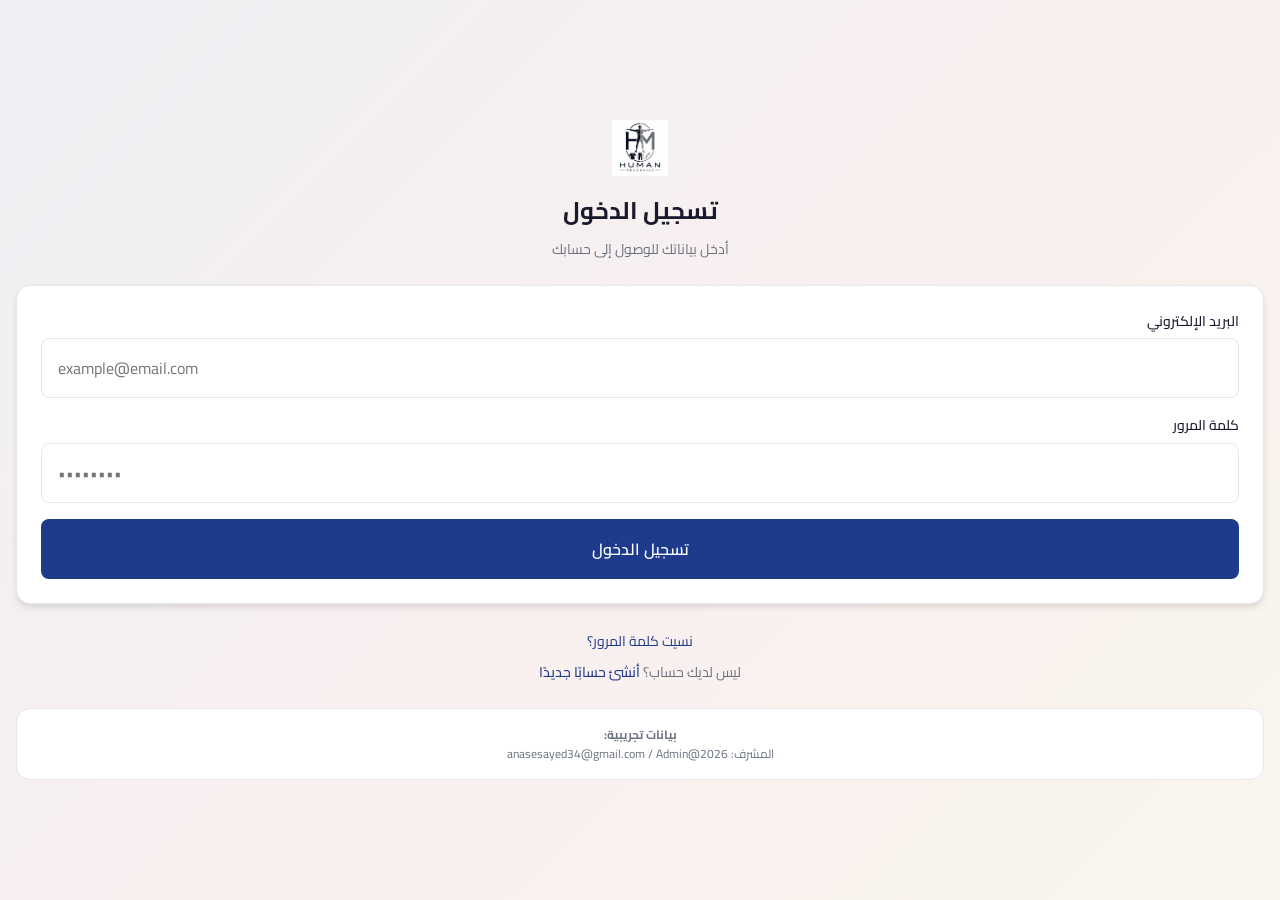
==== index.html @ 4419a928 "Add files via upload" ====
<!DOCTYPE html>
<html lang="ar" dir="rtl">
<head>
<meta charset="UTF-8">
<meta name="viewport" content="width=device-width, initial-scale=1.0">
<title>HUMAN MECHANICS | المستلزمات المهنية الطبية</title>
<meta name="description" content="متجر HUMAN MECHANICS - مستلزمات العلاج الطبيعي والصيدلة والأسنان">
<link rel="preconnect" href="https://fonts.googleapis.com">
<link rel="preconnect" href="https://fonts.gstatic.com" crossorigin>
<link href="https://fonts.googleapis.com/css2?family=Cairo:wght@300;400;500;600;700;800;900&display=swap" rel="stylesheet">
<style>
*{margin:0;padding:0;box-sizing:border-box}
:root{
--bg:#fafafa;--fg:#1a1a2e;--card:#fff;--border:#e5e7eb;--muted:#6b7280;--muted-bg:#f3f4f6;
--primary:#1e3a8a;--primary-fg:#fff;--accent:#dc2626;--accent-fg:#fff;
--amber:#f59e0b;--emerald:#10b981;--rose:#e11d48;--blue:#2563eb;
--radius:0.875rem;
}
html{scroll-behavior:smooth}
body{font-family:'Cairo',system-ui,sans-serif;background:var(--bg);color:var(--fg);line-height:1.6;min-height:100vh}
a{color:inherit;text-decoration:none}
button{font-family:inherit;cursor:pointer;border:none;background:none}
input,textarea,select{font-family:inherit;font-size:14px}
img{max-width:100%;display:block}
.container{max-width:1280px;margin:0 auto;padding:0 1rem}
.hidden{display:none!important}
.text-muted{color:var(--muted)}
.text-primary{color:var(--primary)}
.text-accent{color:var(--accent)}
.text-emerald{color:var(--emerald)}
.text-center{text-align:center}
.font-bold{font-weight:700}
.font-medium{font-weight:500}
.text-sm{font-size:0.875rem}
.text-xs{font-size:0.75rem}
.text-lg{font-size:1.125rem}
.text-xl{font-size:1.25rem}
.text-2xl{font-size:1.5rem}
.text-3xl{font-size:1.875rem}
.mb-2{margin-bottom:0.5rem}.mb-4{margin-bottom:1rem}.mb-6{margin-bottom:1.5rem}.mb-8{margin-bottom:2rem}
.mt-4{margin-top:1rem}.mt-6{margin-top:1.5rem}.mt-8{margin-top:2rem}
.gap-2{gap:0.5rem}.gap-3{gap:0.75rem}.gap-4{gap:1rem}
.flex{display:flex}.inline-flex{display:inline-flex}.grid{display:grid}
.flex-col{flex-direction:column}
.items-center{align-items:center}.items-start{align-items:flex-start}
.justify-center{justify-content:center}.justify-between{justify-content:space-between}
.flex-wrap{flex-wrap:wrap}.flex-1{flex:1}
.w-full{width:100%}.h-full{height:100%}
.rounded{border-radius:var(--radius)}.rounded-lg{border-radius:0.5rem}.rounded-xl{border-radius:0.75rem}.rounded-full{border-radius:9999px}
.p-2{padding:0.5rem}.p-3{padding:0.75rem}.p-4{padding:1rem}.p-5{padding:1.25rem}.p-6{padding:1.5rem}.p-8{padding:2rem}
.px-3{padding-left:0.75rem;padding-right:0.75rem}.px-4{padding-left:1rem;padding-right:1rem}.px-6{padding-left:1.5rem;padding-right:1.5rem}
.py-2{padding-top:0.5rem;padding-bottom:0.5rem}.py-3{padding-top:0.75rem;padding-bottom:0.75rem}.py-4{padding-top:1rem;padding-bottom:1rem}.py-8{padding-top:2rem;padding-bottom:2rem}.py-12{padding-top:3rem;padding-bottom:3rem}
.space-y-2>*+*{margin-top:0.5rem}.space-y-3>*+*{margin-top:0.75rem}.space-y-4>*+*{margin-top:1rem}.space-y-6>*+*{margin-top:1.5rem}
.grid-cols-2{grid-template-columns:repeat(2,1fr)}.grid-cols-3{grid-template-columns:repeat(3,1fr)}.grid-cols-4{grid-template-columns:repeat(4,1fr)}
.gap-4{gap:1rem}
.border{border:1px solid var(--border)}.border-t{border-top:1px solid var(--border)}.border-b{border-bottom:1px solid var(--border)}
.shadow{box-shadow:0 1px 3px rgba(0,0,0,0.1)}.shadow-md{box-shadow:0 4px 6px rgba(0,0,0,0.1)}.shadow-lg{box-shadow:0 10px 15px rgba(0,0,0,0.1)}
.bg-card{background:var(--card)}.bg-muted{background:var(--muted-bg)}.bg-primary{background:var(--primary)}.bg-accent{background:var(--accent)}
.text-white{color:#fff}
.btn{display:inline-flex;align-items:center;justify-content:center;gap:0.5rem;padding:0.625rem 1.25rem;border-radius:0.5rem;font-weight:600;font-size:0.875rem;transition:all 0.2s;border:1px solid transparent;white-space:nowrap}
.btn-primary{background:var(--primary);color:#fff}.btn-primary:hover{opacity:0.9}
.btn-accent{background:var(--accent);color:#fff}
.btn-outline{background:transparent;border-color:var(--border);color:var(--fg)}.btn-outline:hover{background:var(--muted-bg)}
.btn-ghost{background:transparent;color:var(--fg)}.btn-ghost:hover{background:var(--muted-bg)}
.btn-sm{padding:0.375rem 0.75rem;font-size:0.75rem}
.btn-lg{padding:0.875rem 2rem;font-size:1rem}
.btn:disabled{opacity:0.5;cursor:not-allowed}
.btn-destructive{background:var(--accent);color:#fff}
.input{width:100%;padding:0.625rem 0.875rem;border:1px solid var(--border);border-radius:0.5rem;background:var(--card);color:var(--fg);outline:none;transition:border 0.2s}
.input:focus{border-color:var(--primary)}
.input-lg{padding:0.875rem 1rem;font-size:1rem}
.label{display:block;font-size:0.875rem;font-weight:500;margin-bottom:0.375rem}
.badge{display:inline-flex;align-items:center;gap:0.25rem;padding:0.125rem 0.5rem;border-radius:9999px;font-size:0.75rem;font-weight:600}
.badge-primary{background:rgba(30,58,138,0.1);color:var(--primary)}
.badge-accent{background:rgba(220,38,38,0.1);color:var(--accent)}
.badge-emerald{background:rgba(16,185,129,0.1);color:var(--emerald)}
.badge-amber{background:rgba(245,158,11,0.1);color:#92400e}
.badge-outline{background:transparent;border:1px solid var(--border);color:var(--muted)}
.badge-destructive{background:rgba(220,38,38,0.1);color:var(--accent)}
.card{background:var(--card);border:1px solid var(--border);border-radius:var(--radius);overflow:hidden}
.brand-gradient{background:linear-gradient(135deg,#1e3a8a 0%,#dc2626 50%,#f59e0b 100%)}
.brand-text-gradient{background:linear-gradient(135deg,#1e3a8a 0%,#dc2626 60%,#f59e0b 100%);-webkit-background-clip:text;background-clip:text;color:transparent}
.toast{position:fixed;top:1rem;left:50%;transform:translateX(-50%);background:var(--fg);color:#fff;padding:0.75rem 1.5rem;border-radius:0.5rem;font-size:0.875rem;z-index:9999;box-shadow:0 4px 12px rgba(0,0,0,0.3);animation:fadeInDown 0.3s ease}
.toast-success{background:var(--emerald)}.toast-error{background:var(--accent)}.toast-info{background:var(--primary)}
@keyframes fadeInDown{from{opacity:0;transform:translate(-50%,-10px)}to{opacity:1;transform:translate(-50%,0)}}
@keyframes fadeIn{from{opacity:0}to{opacity:1}}
.fade-in{animation:fadeIn 0.3s ease}
.skeleton{background:linear-gradient(90deg,#f0f0f0 25%,#e0e0e0 50%,#f0f0f0 75%);background-size:200% 100%;animation:shimmer 1.5s infinite}
@keyframes shimmer{0%{background-position:200% 0}100%{background-position:-200% 0}}
.line-clamp-2{display:-webkit-box;-webkit-line-clamp:2;-webkit-box-orient:vertical;overflow:hidden}
.aspect-square{aspect-ratio:1/1}
.sticky-top{position:sticky;top:0;z-index:40}
.cursor-pointer{cursor:pointer}
.truncate{overflow:hidden;text-overflow:ellipsis;white-space:nowrap}
.overflow-x-auto{overflow-x:auto}
.divide-y>*+*{border-top:1px solid var(--border)}
table{width:100%;border-collapse:collapse}
th,td{padding:0.75rem;text-align:right}
thead{background:var(--muted-bg);font-size:0.75rem}
th{font-weight:500}
.hover-bg:hover{background:var(--muted-bg)}
.min-h-screen{min-height:100vh}
.flex-col{flex-direction:column}
.flex-grow{flex-grow:1}
.text-right{text-align:right}
.text-left{text-align:left}
.relative{position:relative}
.absolute{position:absolute}
.top-0{top:0}.right-0{right:0}.left-0{left:0}
.z-10{z-index:10}.z-50{z-index:50}
.shadow-sm{box-shadow:0 1px 2px rgba(0,0,0,0.05)}
.transition{transition:all 0.2s}
.hover-scale:hover{transform:scale(1.05)}
@media(min-width:768px){
.md\:grid-cols-3{grid-template-columns:repeat(3,1fr)}
.md\:grid-cols-4{grid-template-columns:repeat(4,1fr)}
.md\:flex{display:flex}
.md\:hidden{display:none}
.md\:block{display:block}
.md\:w-1\/2{width:50%}
.md\:text-3xl{font-size:1.875rem}
.md\:text-4xl{font-size:2.25rem}
.md\:p-8{padding:2rem}
.md\:py-16{padding-top:4rem;padding-bottom:4rem}
}
@media(min-width:1024px){
.lg\:grid-cols-2{grid-template-columns:repeat(2,1fr)}
.lg\:grid-cols-3{grid-template-columns:repeat(3,1fr)}
.lg\:grid-cols-4{grid-template-columns:repeat(4,1fr)}
.lg\:flex{display:flex}
.lg\:hidden{display:none}
.lg\:w-64{width:16rem}
.lg\:mr-64{margin-right:16rem}
.lg\:p-8{padding:2rem}
}
@media(max-width:767px){
.sm\:hidden{display:none}
}
.scrollbar-thin::-webkit-scrollbar{width:6px}
.scrollbar-thin::-webkit-scrollbar-thumb{background:#ccc;border-radius:3px}
</style>
</head>
<body>
<div id="app"></div>
<div id="toast-container"></div>
<script>
// ============================================================
// HUMAN MECHANICS — Static Single-File Version
// ============================================================

// --- LOGO (base64 embedded) ---
const LOGO_DATA = '/9j/[base64]/4AAQSkZJRgABAQAAAQABAAD/[base64]/2wBDAAEBAQEBAQEBAQEBAQEBAQEBAQEBAQEBAQEBAQEBAQEBAQEBAQEBAQEBAQEBAQEBAQEBAQEBAQEBAQEBAQEBAQH/2wBDAQEBAQEBAQEBAQEBAQEBAQEBAQEBAQEBAQEBAQEBAQEBAQEBAQEBAQEBAQEBAQEBAQEBAQEBAQEBAQEBAQEBAQH/wAARCAQmBDgDASIAAhEBAxEB/8QAHwABAAIBBAMBAAAAAAAAAAAAAAIDAQQJCgsFBwgG/8QAghAAAQIFAgMEBwYDAgUIDQkpAQIDAAQFBhEHIQgSMQkTQVEUImFxgaHRCjKRscHwFSPhFkIXM1Jy8RgkJTRDYoKyGSY1OFN0kqK0tcLT4honKDY3OURFVFVWZGZnc3Z3eZOzttRjdXiUlZaXptJHV2WDhMPE1kZISVhohYaHo6XV/8QAGwEBAAIDAQEAAAAAAAAAAAAAAAMEAQIFBgf/xABFEQABAwIEAwYFAQUHAwMFAQEBAAIRAyEEMUFREmFxBSKBkaHwEzKxwdHhFEJScvEGFSMzNGKyU3OSQ4LCFiRjotLiNf/aAAwDAQACEQMRAD8A5+EIQgiQhCCJDc7Dqenv8IRkbEe8QRR5HBucYHXp08fCMxaVJIO/gfA/SKoInSMpBWMj5xgjIIHU7D4xY2koSebw8vZk/rBFXFXIfMfP6RPnT5/I/SJQRIQhBEirkPmPn9IthBEhCEESEIQRIQhBEjK/WSAOoHj8PpGIQRYGwA8gIzCEEUwgkZ23h6o2IJI64/0iKzzZ25ce3OYyM+OM+yCLJxnbpGIQgiREqAON4mRhPMen+n6RUUlRyCMH3+7ygimDkZjMYSMAD99YzBEhCEESEIQRIQhBEhCEESEIQRIQhBEhCEESJpUE5znfH6xCEEU1KBGBnr9YhCEEWQCTgRkpIGTiIHPhj4/0gObxx8M/rBFmEIQRIQhBEjChkEfvrGYQRZBwjl8dvd4fSMQhBEjBOBk+EZjIxkZ6eMEUAsE43/fxiUTPJg46+HX9YhBExzbecZ7rG+Btv1MEnBBMWFScHfw8jBFUdgT5RALBIG+/u+sSV0PuP5RSnqPePzgivG5A84mUEAnbb3/SIjYj3iLCpJB38D4H6QRVQhCCJCHWCvV6wRIQhBEhCEESEIQRIQgn1jgHf/[base64]/gfA/SKoQRU8ivL5iLoRLkV5fMfWCKMIQgiQhCCJCEE+t93f5fnBEhDpCCJEeZI8fkfpEoqKVEnbxPiPrBFb1hGBsB7hGYIkIQgiwVAHBPyMZBB3EVqSSSQPmPKJpGAAYIsxkggcx6ef790YiSiCjlHXfb8frBFgkKbwDk7/r5xWCEgAnBHX8/CJJBAAP73ipf3j8PyEEVwIO4hBCSUggbb+I8zGSCDgwRYhCEESEIQRIQhBEhCMgEgkDYQRYhEeZI8fkfpDnT5/I/SCKUIwCD0MZgiQhCCJCEIIsgE9BESoA4J+RixKgM5ihSSSSB8x5QRTCgeh/OMxWlJB3Hh7PZFkEWQCekQdC0pBA3yB19h8jFiSAd/L6QdIUkBO5BB8vAjx98EWnbKyr1umD458vaYuitIKTlWwxjz3+HuiXOnz+R+kEUwCekZKSNyPmIynb1j0x1+I+MSUoEEA/I+cEVUIQgiQgSBuYwFAnAPyMEWYQhBEhCHWCIOoz08YmQjBwTnw/eIxyqHh8x9YjBEhCEESEIQRZGxB8iIg6tK8Yz+Hv+sSinkV5fMQRXQhCCJCEIIkS5FeXzH1iMXc6fP5H6QRUxhv1VEnYEn9frGYQRXc6fP5H6Q50+fyP0imEEWTuT7zGIQgitCkgDfwHgfpFZ3J95jEIIkIRIJJ3A+YgijGSCBzHp5/v3QIIODEiCpsAdd/1giyhaeUb+fgfM+yIqIJJH72iASUjB6j/[base64]/ACgijCEIIsgE9IKBSMq2Gcee/wAIykgHfy+kHSFJATueYHy2wfOCKC0kpBA2z5j2xBKSDuPD2eyLiRygeIP1iMEU0dT7v1EQKFJUVHGDsN/d9IkkgHfy+kSWoEbHx9vtgirhCEESEIQRIQJA3MYCgTgH5GCLMIQgiQhCCJCEIIkIQgiyUqAJA3Ht+hjCVL5hzdM7752/E/lFqlAggH5HziqCK0qSQd/A+B+kVQhBEhCEEWU9R7x+cXK6H3H8opGxHvEWFSSDv4HwP0giqh1hGRsR7xBFnkV5fMfWLOdPn8j9Ic6fP5H6RTBEhEedPn8j9IlBEiPOnz+R+kSinkV5fMfWCK6DXq55tuvt8oQgiydyT5kxiEIIkIQgiQiPMkePyP0iXWCJCEIIkIQgiQBBPKOvl+/fCMJBC+Y9Nt/w+kEUiCDgxkJQdz18dv6GCiCSR+9ogVAHBPyMERRUk4R938N/HxH5RkEnc9fH97wBB3EIIkIQgiQhCCJCEYKgOp/OCLMTBASR4nPzAEVgg9IzBFlDYPMVD+8cdP6xFxvBHKNt/IfSLUqAG58fb7Iwsg4wfP8ASCKlAIzkeX6xOEZAJzjw6wRYhEeZI8fkfpGQQehgizCEIIkIQgiQhGCQOsEWYRgKB6H84zBFFYJG3n9Yr5FeXzH1i0kDrEwkncD5iCLORyYzv/XMQh0OPHy+UIIkIQgiyACcHp4/veMlKBuOvht/QRGEESEIQRIyNiPeIxCCK1S04O/gfA+XuijmSfH5H6Rk7g+4xWEqBG3iPEfWCK2EIQRIQhBE6xLkV5fMfWMDYj3iLedPn8j9IIqYQhBEhCEESEIQRIQhBEiXKo+HzH1iMWhSQBv4DwP0giq6QjJ3J95jEESEIQRItSoAAE/I+cVQgikogkkfvaLEfdHx/MxTFqVAAAn5Hzgigv7x+H5CIxJRBJI/e0VFxCSQTgj2H3+AginFqVAAAn5HzikEKGQcg/6PGMwRZWtOevh5H2xEEHpEFpJOw8PZ7YkkEDfz+kEUoQhBFkJJ6D8oEEdYmlQA3Pj7fZEVkE7eX1gijCEIIkYJA6mMxBYJxgef6QRSBB6GLW/H4frFCARnI8v1i5BAzk+X6wRZc8Pj+kVxNZBxg+f6RCCJCMgE9BAgjqIIsQjIBPQQKSOo/KCLEIQgiQhCCJCEIIkIQgiRkAk4EYiSSAQT+9oIorQrlO3l4jzHtitKSCCR8x5RqVKBBAPyPnFUESMgEnAjESSQCCf3tBFEkA8p6+X790IwoEr5h033/H6xmCJCEIIkIQgiQ6RgKBOAfkYHcH3GCLAUk7Z/OJRUEqBG3iPEfWLYIkIQgidIjzJPj8j9IyRkEDqQQIiGlgglOwOTuOg+MEU4Q6xLlV5flBFGEIQRU8ivL5j6xdCEESEIQRIQhBEhCEESEIlyqPh8x9YInK349fHbx/CI7eHTw90OkIIkIQgiQhCCJCEIIsFQBwT8jFZBUSQMg9Py8YvCUHc9fHb+hjBABwOnh+9oIogFKQSMDf8AM+UZBB3ETIKm8AZO/wCvnFYBSACMEdfz8IIswhCCJCEIIkVrSSdh4ez2xMqA6n84xzp8/kfpBESCBv5/SMlQHUwBB6RIBB+9193h+BgiiCD0jMZISPu/HbH6CMQRIkkgBWfEbfOIwgiwhKcq5/E7dD558D7IkQkfd+O2P0EYhBEhCEESMEgdYzEF9B7/ANDBFIKB6H84ivoPf+hiKOp936iLgEn73T9fwMEVKOp936iLgCekCED7vX3eH4CJI6n3fqIIq1oVgbePmPI+2LkqAABPyPnBfQe/9DFUCQLkwNyiYJWSBkEH88xIpI3I+YgkgHfy+kSWtAScqx03IPn7o042fxNvz6fke5RVxkAk4EY9oxuM/[base64]/8AxcwgnIEpI3HmFmEYyNskDJwAohJJOMABWCScgbDrt1jC1JRnmUkYztzDmOPAJB5lHyABJOwBMYWVLrEuVQ8PmPrFaFhzdAUcb+shaP8AjpTAqcTjm2B6752PuJgilCA9bpv4wgilyK8vmPrDkV5fMfWLOdPn8j9Ic6fP5H6QRUxLkV5fMfWIxHmd/Z/8KCKUIQgiQhCCJCEIIkIQgiRLlUfD5j6xGIlTnh08N/6iCKXSEN/Hr4++MkEDmPTz/fugixCAOdxGSCBzHp5/v3QRYiBbSokkbn3e7yiYIO4hBFgAJAA6D/TGYAgnlHXy/fvjJBBwYIsRBTiEnBOD7ifyETiCkJUckb/D6QRSSoKGQcj4j84zGEpCRgdIzBEhGQknoPygQR1gixCEIIkIRkAnoIIsQjJBHURiCJCEIIrG/H4frBzw+P6RUSofd+O+P1EAVH73w3z+pgisQQM5Pl+sZWoEbHx9vtiuEESEIQRIRgkDrAKB6H84IswhCCJCEIIkIQgiQgSBuYwFAnAPyMEWYwSACTsB1jJIG5iJKVernr7Pj4iCLAcQSAFZJ6bH6RPrEA2kEEDce76RYNiPeIIs8qh4fMfWIxaVJIO/gfA/SKoIkIQgirSkggkfMeUWRIpI3I+YiMESHSEBgkA9D190EUQpJ2z+cS6xPkR4Yz4fd6+HhEfuqAOAcjqR7IIpBKgRt4jxH1ixXQ+4/lDI8x+IjCiMHcdD4jygiqGxHvEW86fP5H6RRkeY/ERmCJCMZHmPxET5VeX5QRRhCAHN03+IgiQhCCJCEIIpcqvL8ojF/MPMfjFJ3J95gixEeZzw6eG/h+MShBE38evj74QhBEhCMZHmPxEEWYQhBEhEgkncD5iIkY2MEVCy5zHlBI2x18hnx84tRzco5tjvn8Tj5RKEEVqVAAAn5HziCiCSR+9ojCCJGCoDqfziQSTuBFTgIVg9cfWCKYIO4jMQR0Pv/QRFZWCOUEjHgcb5MERfUe79TEQknoPyi5pIUklwYOSACRnGB5jzzEiEg4T0+HX4QRQSCBv5/SJQhBEhCEESEIQRIQJA6kD3wyD0IMEWCQOpgCD0MQc8Pj+kG/H4frBFZGQEn73T9fwMYhBFkhA+7193h+AjEIyAT0gixEkkA7+X0jChy45iE5OBzKSMnyGTudjt12ilT7KCsKcSC2kqWNyQkEAnABJGSOgMFiRuPNalSgRsfHMUhSSccwyOuSB8zgRpnZthKCoPIJCS4Ug5WEDGSUD1xjI2wD84+UdfuNPhm4ZKM/cOtWtunNgSkqpHfy9euSRaqhbWlaj6PR2HXam+8Q2Q22JUJJ2UpJ5RGeCq5p+FTdUdaA1rnT5cslnSTYDM6D7L63K0JHMpSQkf3iQE/wDVfd+cUOzUqgpQ7MNIK1cqOdaUgrA5sAkhJONwM7+GTHEs4p/tZfA3pk/UqdoDZ+oHENWZJBYZqkpLotG1HHSoocR6fUh38wwSnKe4aCnUkhJHWOP1xF/awe0B1XdnqdonbumvDlb700TLqp0h/ai4u4SnmDiqpWOdpp9YwghlsZVsjfaLWH7LxdcQ7DmnNpLXNg2M/LIj1UFXE0KTXF9Sn3QSWl7ZIGgEySdBquzCqVYlqY2t2dm5aSlUDmXMzr7cpKtpG/MuZfU2yhOBsVOAE7A7gH5L1R4/uDXRr0tnU3ij0Vs+ak0FcxKz1+0ObnWcKCeUyNMnZucLhUQjkDQUkqysBIUY6jrW3tHOObiCqU7O6q8UerFyrqDgW/[base64]/hdHrtVcVs03TaNVKgp0nfCBKSr3Ptk+rnYE+EewKFw98QFxpbeoWieqdYbUpPKZKwrmdC9wdsUwZ2yfDpG5wfZfC6H0gSLE1GEAwIN3HU+sm+W7cXiXEA0KsOLWkljxE8Mm4O9+R0XLS0C+1ecdGrvEFo5pnWdJdB6Vb9/[base64]/GdV2cOCGXEd0QCNZI12mVs19qR2gWsnBxdOjkjpnb9m1Ni/2q+9PquqTmphcuijNMFIl1SzzY51OTC0pzgFQ3ODttwyPbu8SUs33lQ0y0rqLiAV8qEVaT7wpyeTmbnFcnMQBzAFQByNwI9/9uxpzqFe1Z4fXrMsK5buaosjejFWfoNJmql/DXqkJRMgh8yzayhcyULDWARkbkRx3JnSPVulvITU9K9Q5FKVpLi37UrYQ2gEFS1kSigEJAJUegER0mUoALmCYBkjWL2M+G11gA2IB3FlvtUbt+70Ibbu3QCizKlqQh0W/c1SlkqQohKwhMwpY5lJJCOb1ebrtH0ZZXb0aNOttou/R2/6ApS0BxdKn5GrNspKgFOkPrQtYaSVL5R6y+XGxMcXSrUipUlzFUpVXpqk7qM7SqjLFASQSpXfSyeUJA5jnpgnbrGjZ5XUl1ucQUoBcJcUGwEpySSlzlUQADkAE+QMTnD0T+/TPIO5jnHn+ox8R+fC7Iafpkb3+mnNJsntiuC270Npn7+rNmPvqQ021ctCfSlLjqwlJddk2plLaEqUOdz1uRAKuoj7IsLiq4etSG0qtHWbT2tuOFKUMsXLT5eaUtZCUJEpOuy00FKUQkJLQPMQI6/[base64]/8h+V7phFAmWCMhxOOudwB4+tkDl+OIkl9paC4lxJbTnK84SMbnJOAMePlGIOcGN4W8HY+/6jzVqvV+9t+/ZCDvrY5d+n6wjWRuPMJB2PkUhCEZWEhEuVR8PmPrGCCnrtBFiEB6xwMH3EQ6QRIQhBEiSiCjlHXfb8frEYkEk7gfMQRQSCAAf3vE1EFHKOu+34/WIkY2MUrK+Y8qVEbYIOPAQRWpBAAP73jMRTkpHMMHxB9/0iUEWEghfMem2/4fSJqIJJH72iMIIsFQHU/nFK1LJ9QEpx1Gev4iJrSSdh4ez2xJIIG/n9IIsthZTlQ3yfEfqYkQR1ixHQ+/8AQRFfUe79TBFJHQ+/9BEV9R7v1MV8yh0Bx78RnJPXr78wRIyEk9BGIsQQAckDfx+EEUeRXl8x9Ykn1c822enj092fOJFaR1UIgpSVYwQcZz8oIiyDjB8/0iEIQRIQhBEhCEESEIQRYJA6wCgehjCklQwBk5z+cYShSTkggYx+UEWVgkbef1iKUkHceHs9kWgE9IFJHUflBFiEIQRIQhBEjIBJwIxEk/eHx/IwRVr8U/3vL3Hz6eBiABSQSMAdfy8ImoevzeG++R7frBWCCAQSfDI84IsKUCCAfkfOMIQokEDbz28ojyK8vmPrGqbICcEgHbr7hBFEpUN8flEYuURg7jofGKYIkIQgidYRkdR7x+cIIrFEcp3H4+2KoxkeY/GMwRIQhnG46jcfCCKQBBGQRuPCIObrBG4z1G/lDvFnYg4Ox28/hGYIkYV0PuP5RmMHofcYIq0pUSCASAR+cXBJyNiPgYyzsnfb37eJi3mHmPxgiq5EeafwH1i3I8x+IiiEESDO2c7deu3l5whBEhCEESEIjzo/yk/9UPrBFKM4PkfwMYi4EYG46DxEEVMIyep95/OMQRIxkeY/ERmKSDk7HqfA+cEV0UqBydj1PhFo6D3CJYPkfwMEWEg4Gx6DwPlCLgQAASAcDYn2RWr7x/fhBFNJHKNx4+PtMQV94/vwiMPHHj5eP4QRIQjGR5j8YIswhCCK1JHKNx+zGndBKyQMjA3G8ThBFFAIG+2/0ieCegJ+EYixBAByQN/P3QRV4I6jEZwT0BPwiSyCdjnb9TFfOpOwBI6/vY+UEWcEdRiEOYq3Iwen72HnCCJCEIIkIQgiyEhXUgY88frApCehBz5Y/SMQgigsE4wM9f0ggEZyCOnX4xOECQMzHVFnBPQEwwfI/gYjz8pwCMnbGQD+B/e8ad2eQyeVa0JVkJKVEZyemwEYBDjDSCdgQT5BMgSbAZnQdVqTt129+3QZPyilMy0SoNuJUpJwoA9PPqMeXSPyF537bNi0ScuS77gpFt0ClMPTlTqdbqEnTKXLSbDLjrzs9UJ51mWlWW20KcK3HBzFIQnJUI4pnaJ/apuFfh4mLi0/4TJF7id1Fp03MST9xS8+1S9IqHNNszaFJNxpUZmuPSk83LJ7mi98l5lTywoIbPNMzDVq/dZTqEG3EGOgXzJiB4lQ1K9Ok1zy5ri0TwhwJNxYCb5i2q5X113db9rUOdrtx1ij0WkU5Knpyq1uoStOp0ihttxxb8xNzS2mmkttIcUSVZ5QogbEjjsccn2l3s9OFNyrWzY1z1DiH1NpZXKIoGmH+ubeTUUIf/l1O9FrNMlpZp9pDUw2hTjp71K0ApaWRwAeMvtaON/j+r87VNaNabjctczLk3KaW2bVpizLApLKBMsMy66dJOtu3P3MrPPS6jVHA46HVucp5RjbUcKH+8RIFSpcEvPMlp1gMOjIUW23iolv1jzLQ4pBJBJyY72D7CPw/j4iqzgZ33hxDSQIkQTvyym21F/aTajCylTeKjhDHBroDjESYj6g+Mnke8Y/2nrtDuJiYqlE03rdD4a7CqDr0o3RNN2hP3S/[base64]/vzuXORxMs6qVX/[base64]/MaKL1lu+TDJeunWSoPXMzMTXKkOPydDlRKUplHOCpsPoeDWepxG93ZGldlaf0dFuWRZdr2HQJZDbcpTbOo1Lt+UbSynDWZalyTLS8bDmfUtzxyVYJrVf7QU/huDKcu4T3pAiQLixkjnHU2Bnp4ClxtZXaXyQJ4baCczbnMaldYFoR9mI7U7WL+GTl0af2jorSp1pTjk3qvcUmzUpJpUupxsLoMl387zunkaSlDRDa1hSylKSRvFaJ/Yz5dyXkqhr5xcz4eOVVK3tLbXbEq5ztqCW2p+tPM4DbykLLiWSOVBwASDHOtZpncoaacWXd1l5wd2efGS2HCrDqsEJxyDGdzgCPIoQG/VSkBPmD5ez3YBxttHGqduV303AEiRBHBcjKJJJvkTzkEGwvjB4SjAYyTMNIEAHIGBlG87eHGU0m+yndl7p5LSabrs/UnVSoMes/O3ZezjMpNK5FA97TKbhoJKzzJQHkhCwhROE4O47pn2MfZo6Vykq3afBro5LzMiQGJyv28i5Jp31FNqcfcn5mbStakKVnnbGFEKA5hkbqUI5394VHDhIcA6QTkIdEzIygj+q3FIAg2sQddI/[base64]/E3zCLw3oqlLAfl2GwhYUlQ5n+bGDgd8hZb8+ZJBB3EVv0piZBC5GnPtFJS4l6VbWpaDspI7xgglQyBzernGdsmPMunmOU7j2b+AixsEIVkY2+sZDgflIMbEFJByMr1jVtJdPa+hf8XsSyp8OIWh1NRtShzqnELHKtCluy/P66cpyN99vb6JungR4Tr2Lirl0E08nnHUrSVs0FqnEc4IKkqkHmORQzlK0pJScKAJGI+wozg+R/Axj4r9AZ666acxlGYRbQ2ofYtcE14uOu0ix7js2adaWkLta43pSVaWtJAdQxN96lRbUQsNlQCuUJJ6x8UahfZ+aJOd6NLtdqxRGw24W5O9KG3VGkrCSUJE1JAqAKsArSCU9UgkCOSfGFfdV7j+UTUsVjGgcVTYmc/wB33BnWYi8HwR7nl+vvLhcal9jVxp6eJe/g1GtfU2lyyVdxUrOqjaq0+2kHOaPUSy+FKSMcifWJOE5Jjb21E0c1X0nmDSdStO7uslxo59IrtDn5RtRSc4DpaU2cn/[base64]/uoWSTgCOlh8bhK4HG0NJEd4AX7up88/DNQVqGoBMXmNbRueXLoYXqfh97Zjiq0qU1R77epms9rLI7lm5kiQuRwdcNVqU/wBZkEE59KIyPHbbfk4dO1j4Wdd2Jal1OsnTK80pT6Tbt8vppUg6o7KFNqzuJGqDAGORWSc+A34g2oejepOkdZRbuo1h3TY9c6yFKuWiz1InJnb/AHGXnGWpNeds8qzgHPjH4NM8622hhTsxKAHC3pYmYFOPj303LnLOParHuiE4ZhyczlDo2F/P3IUv7Q/+F4sMmnThHp7zEdjxI1iRqMqidp87KT0m40l5uak5hmZlltKBUlbbzKnGlpKQSORZ2Gw8I8oh5teOVaFHGSAoEjbO46jbfcCOBXw88fHEnwvzvd6fX5UqxbjaxMpsC7ppdcs1TKTky0mZhaqpQVL3PqFWCSQBmORrwh9sHoLrkmStnUyW/wAC+osylKXDVJkP2bVXgAD6BcznLLrK1ZAbm1oKAQk5wY5hwj/4Hx/K7l+d/wBLHxjt7t7PXpG9FkeY/ERmPA0y5aZV5RE7Sn5apSa223G5uSfamZdxtxAW2tDzJW2tK0FKklKiCkgjYiPNNvNvDmQpJ2BUEkHlyM4OOmIiiLQRFr8kkbi/Me9VqgRgbjoPERW9unbf3b+IiHMnAORgjIJIAIMZ69ILKiz979+Riwg5Ox6nwPnEG9lknYZO52841GR5j8RBFRCMnqfefzjEESLkfdHx/MxTFqSOUbjx8faYIoqB5jsfw9kQi/I8x+IipX3j+/CCKMIQgiQhGcHyP4QRMHyP4RjBHUYi5JAABOD5HbxMQWQTtvt9YIiVpSMEgHOfygo8xyncYxkef7MULBJ2BO3l7TFzOyTnb1id9vAQRRwR1GIRNe52328N/PyiGCOoxBEhCEEUFgnGAT1/SMI2znbOMZ2z+8xZEVAkpx4H6QRSwfKETURhO/h9IhBEhCEESEIzgnoCYIsQjOCOoI+EYgimggE5ONv1EZWQRsQd/P3xXCCKaCATk42/URlZGBuOvmPIxXEFgkbDO/1gilkHoQfjGcE9BmK0AgnII28vaIvR1Pu/UQRRwfI/hGIuX90/D8xFMESEIQRRV90/vxiCQeYbHx8PYYthBEhCJJ+8Pj+Rgixg+R/AxiLlEYO46HximCJCEZHUe8fnBEwfI/gYRaSMHcdD4iEEVXdpTuCCR/o8zGIQgiQhCCJCEIIkIQgiQhCCJCMAg9CD7jmGR5j8RBFmEIQRacLdPRCj7hn8kxqcHyP4GMM7Zzt167eXnGogi02R5j8RFRZSST5+/wCsX90g/wB4fj/4UYgidIQhBEhCEESEIQRIuBGBuOg8RFMIIpK+8f34RGEIIkYSD3mcHG2+Djw8YzFqSOUbjx8faYIq1kBRyR4ePsEUqBJJAJHmN/CJOglaiASNtxuOgjKfuj4/[base64]/LSzlQMcW7taftOutHEb/aLSHgmVX9D9D1Go0Ob1XdK6PqvqRKEOSsxUKPV2U505t6dTzLLcwE3BMS6+RtpPMCOJa/XKpX5h2dqFSnKpUJqYeemjPTjk9UJqcmnFvPT3eLempicE0ol1+oTbxm5t5YW60g7R2+zuxmOcypW/wAMi54zwnICSTAziBN+a5+KxRa17GQ+bdwyb8JgASXEagcxnC3NuPvtfOM/tB7lnJzWS/[base64]/[base64]/HwHML09pLw+6R6FWtTrK0gsGztNbZpbTcpLUax7VpNvU3uG2+QhbUqx6Q8+sJSTOzc3NOBQyHAVGPbzMo2w4ChKDypISpTai8AeoVMZIcBxvncbYPlrME9BmM4I6gj4Rz1bWIQwT0GYzg+R/AwRYhGcHyP4RiCJGMjzH4iJBIUcHx/0xFTaU4wQVBSTjO+AoZ2znYZz7owSACSCQAZAEkjURzTrHjl48lhSw2FLUQA2kqUVEAJSBupWegA3JO3nHhpipMJCVB9n12+9bw4g87QI/mJwrBQD/AHhkAnr4n0xxEcRmk3DBpxd+seuF7UqwdN7Pk2nq1X6rMpZSZh4lMhSac2k97P1mqPAS1Op8uFPPuFTiw3LNTD7XXqdpf9qA4nOIWs3Hp5wboqHDHo6zUZ2nsXwxMyX+Ge9pVpZR/FKlUUNT9FtSmTiWwqWTSG6lXChYS5NtIW5izhMBUxjmGm1zGcTQ+WkCJEzbbS9rndUcRjBhp4S0wLd4crZycsoMz0XYqXlrVpdptIGoag6jWTZEjyFXpd1XRRaDLYSBzHvqnOSyMDO55sfjH5G0+KXh4vq3rju+zdc9J7rtKz5+Upl23Lb1/wBr1ehWzUJ9KlyUjXapIVN+SpU1NpQpUuxOvMuvBKi2lWDHSnaoar6lauTTlzalX3f2pNyTM65Mz87qBfNUuUvqWoqWuXl3qypTAUo5Aak5LG3KEgYjlXdhg4hXY/8AaclyQUx/442mfMlmVYeaT/sXUBhQcqD0+pJxgiX/AJozlGVbC3jeyTQc0BsNe4NDoMXLW52G3LxutKGLGIzcOKAeEkTkBIvcTOn1XYhUPVbTe5g1/Zm/[base64]/SNSrofcfyj4g4S+MvTDiwspm5rFqjlPqlJlaY5d+n1VVLv3Zas5UlIbpzEzKyTiy/bjr5S5SbnkGpqlTzKFJm5totumPtaXeEw2V7Hbp5bHeKxBGYI6iFPI3Hv+o81KMK6H3H8ozDGdj47RhZVCeo94/OL4z3SB/eH4/+FGIIkUusJmfvkDbx2/XPT69YuhBF6n1B0f021VocxaepNmUC+LenB/MpNzUtiryMqeXH+tlOtIeQOm6ZnI9oBEbGfFD2F9h3QusXHw3XNM6eVl1JRLWRdCv47atQ9Vaimk3EwtVbtgHDaEys22qm8yt3QlJMch3B8j+Bg+wk/d392/49f38phWcIubAbcr/X0iJKLr29feFbX/hiuZFt6x6Z1a1GXlFNMupl16qWVW1JJTiTuJps06YVkboamFFJ9U4IIj0WsThlDLsTsw4lhX8qWWpUwqVWdyfSH+57lJOSnKwAOkdjLeOn9oX7QahaV5WzSbrtasNlir2/WJCWmaNMNFIBKpSYbcPMQOsu8hQOehJMbB3GB2I9t3EJ++uE+4GLVr7QWprS241d3a7islRatmuLPp9vuKVsiXmA5SzsHH20jAuN7ScAAZyAn/x8Rn+t1BwnY7+/NbPXCV2k/ELwpVCm0WUuhd+acd6BO2BdjrjsswgHC021UVKXM06ZVuEo53Kco7uOJGccrfhO4/tCuLCksiza+1R73kJZhyu6bXBOyEhd1NcKEKffblTMCSnZELK/[base64]/[base64]/1iuEZwfI/gYIsYJ6DMMjpnfyiSCOY7jp5+6KgDzk42x1/CCKeQOpxGMg9CD8YisEjYZ3+sYQCCcgjby9ogisiaCATk42/[base64]/gYxBEhCEESM4PkfwjEWpI5RuPHx9pgiqhElfeP78IjBEhCEESEIQRIQhBEhCEESEIQRIQhBEhGcE9ATGPEJ/[base64]/aZdrVwvdmzpi/[base64]/RcInCDxCcaOrdL0i4c9PanfV41J5pmZmGZKaXQbbp028ZeZq1zVbuF0mk0xlKXO8cqD7Ew8Wlt08OTCHED02GwNHAUxXqQK9KC24zMAk+By1ysuPVrOrk0oJ4jEjiMxcDK2UG3OCM/Q9KkKtWapTpKmyc7XrkrtSRR6bT5Clz1Yqk/VZh0JYpVGpciy+49MupKUyzksy7MIWUrYbWraOXb2WH2XXU/XI23rRx9i5dNtJJhuWqlP0MpcwaVqnctKddadbTddUQ21VLVpMyglx6nS8u3WZnI79to5I5DPZDfZ/NDOz4olC1M1LYp+svE/[base64]/OMZB6EH4xoisR1Pu/URJfQe/9DEUEAnJxt+ojKyCNiDv5++CLCCATk42/URZkeY/ERRCCK1RHKdx+PtiqEIIpI+8Pj+RjxVWWoSr4ZcbTMHu0yynD/LTNKeQmWLgBClNB8tlxIOVo5kjcx5VP3h++vSPnXio1LTozw6686s5QH9NdItQ74k0uLSgGpW1alVq1KSSogAuVKVlEIHVS1JSnKiAd2Al7AASS5sAXJuNFpU+R3Rdb/[base64]/N5sA8vdZHeZxyZ9fEcwXsPJ4nsdu0wxuUaoaYBWCSUk0+f2V5ZHgcZ8jGe2yDgMLBB/xGZQf3gfp9RoVnBtcMa0kEDgNyCBoczbmvCtlLcs9LKdW0HHpUFbT78u6hCuXmcQ9LIcmGSkbhxltS049VJIEeydONTbu0quBddsGosUyamaTNSlzU5EnKooGoNEDShOW5e1JqTr1OrMlUZbvJGYkVMyylMPuLkZkzS0pHrJhPpAec3ylMqrHkQE4A9/szuYTRLEu464C2kNqIUsciSeU4wVYB/[base64]/gYIr4QhBFnB8j+BjQmQQST6u5J6jxjymR5j8RFOD5H8DBF81cQXDFo7xKWXN2NqxY1GuOluIJp0wqSZlqvSprBAqVCqyUomKTONqPMAp1aXFDPL0EcUfjc7KfVPhrVWb805FW1g0iYdVMidalZuZvG1ZZpRUWLpkJJp2YqdPlUANNVhphEs0233r7iRknmkrQFj9/v9naPC1WRlZmUebfllTSJuVdkH5YSzT8tMtPcyCialnwpC2znCudJSdz4xLQxbha8W0NxbU9No5GQoC0j62XW2Oh17BbfbQV+uJdLyVKbSRnu9lEnu88pPjgk+MbjPA12i+rnB9UpC3HJ2Z1E0WqtTCq/pvV3plDdPWp0elVyzKnMNvzFqz0mStyYlg09SK4+jn/hbq3ETo3e+PPsgaJecvVdWuGSSk7S1BZ9Inrg0/cacYtm81LKn5gUBYClW5WH3lOFxTQ9CmXlHm5G1ZHGOuW2Lrsq6K3aV225VLZuehTkxK1i3qlLrbn6W+y840426ORKXWUrbWlmdZCpSbbSl+WdcZWhcdhtRuJADnNGXzEA2DTOf05iZsIC00btGoJgEm/DmIPvVc/vhz4kdLeJ6wZW/[base64]/NPBlD4npRMx387LuzJeTSKvLMGnsSwQ06426lSI5mKwxw5JF2kzYbx9zaLc4yuNIIBm5APNfejey1Z23PXbziR6n3n84qS43jHeAkcoPMtPNlYygK3yFLByAdz1GYsir6dea2SEIxkeY/GCLMIQ8M+Hn4fjBEhCEETIHU4ilS1Z9QFSfNIyPaMgH84m4CUnAJ69N/AxFkEIwQQeZWxGP7xgimgkpyoEHfY/wCgRBalhWEpJGOoGf0MWwgiggqKcqBBydiMfoInCEESEIQRIzgnoCfhGIsQQAckDfz90EVZ267e/b84ZB6HMYe3Kcb7Hpv4+yIoBGcgjp1+MEU4QhBEhkecZwT0BMQUDlOx6+R8xBFLB8oEgdSB74mojCd/D6RSsE4wCev6QRZO+Mb4UM43x1jUpIwN/ARpUAjOQR06/GLkEAnJxt+ogiqwQskggY6kHHh4xKLFkEbEHfz98VwRIQhBE5incDJ6fvY+UY51K2IIHX97DzjOCegzGcEdQR8IIsQhGcHyP4GCLEIzg+R/CMQRIQhBEhCEESEIQRIQhBEhCEESEZwfI/hGIIkIQgiQhGMjzH4iCLMIQgiQhGcHyP4GCLEX5HmPxEUQgiQhCCJCEZwfI/gYIsQhCCJCM4PkfwMYgiQhCCLOD5H8DEW9lqztueu3nGoT0HuH5RSrqfefzgiuyPMfiIpPU+8/nGIQRZwfI/hDB8j+Bi5PQe4RmCLT+OPHy8fwhDq6SNweXBG4P3fHpEl/ePw/IQRRhCEESEIQRZwT0BPwjEXI+6Pj+cRWCTsCdvL2mCKrIHUgfGMxWsHPQ9PI+2MoBAORjf6QRThCEESEIQRIeOPE9B4n4QjCU/zUq8kqH44gSBmY6orUEAkEgE4wDsTsTtn2An3DMaWaWj+UpKkKKQ4pSAtPO833K190gZye8KUr9XOyOY+qCY8ZMVRhl90POBtbZDiE/wC6ONtpUpaE59XlWoJQonAIVyg5UI4zHbxdtpbXZ+2FVtGdC6rSKvxd33bU4/RkS74nmNLbXq5l2lXxWWEKWkXKXFPtWpQH+6cE7IpmZptMog95Nh6Rr1WU2/vGB481HVfwMLtREDW5Ay8V6/7d3t5KVwB2fX+GzhnrlvXVxb3NTx/GKi4tqq0jQmh3EhSm5moJC3Wqlek5LIfXQqQ+r/[base64]/wBoD2zAkcTT80Aic5uADNzuJXKdXNep8Mg3J0OQvaBnbbLXIr1x2ZPZQ8RXaZasSds6aUxdvaVUiblnNR9YaxTpp627Vp5WpS5Ojud0JOuXbMtNPiRpbT59EIRMVDuWXGA/[base64]/3f89HyWkn5Rt59qjSalWuz341qdSe8TOv8OmorjS20qJDUnQJqdm1DlBPKmTl31OKGyGwpSiEgkbiCQeYbHx8PYY9c6m2VStSLDvvTuvtd5Qr9s66LKrSCMhVJuqhz9CqIIOxHok+8SDsekS0H/DrUn/[base64]/SNcoM7qxwBcPNRtBEqmp6L6o35ppflOefDUhTW9SX0XZZVy1BaDmUlqw26/JOzrxbYMzKhhThcBQPb1+0TUwjWtklw4bXiR/tJGZyt5SvO0ARXqSDFpJkXgSRbLTWNriPlDX7R+e0Tu4UZF02tflt1yly9RtC/bImXpi1rroTyiEz1JmJiXlZyQmebDdat+eQ5NSs2FIdWUpSY5Q/YVsqc7H7tO0FKgHdV9KwkkEBQ/hlQyUnbIHmDHEgqVRud+lUq063PzM5TrTnKs1IS6+UyUjMzsyt2ZRTXcZeYcmEEhaOZBJG++/L97C5kM9jv2lRXhGNUtMc8/q4/[base64]/KMjqPePzjTSZBbWQQRg7g5jURQV9X5HmPxEUQhBEhCEESEIQRIvyPMfiIohBEhCEEWjnGPSU8pB2wOnXG2x3jbG46+zf094vbfmqrItSli6uUyTdcty/KXKJDk4uXRzN0a7ZZKUit0idcRhK1YmZF1X8oqRgxuiwgi67zXDRLUfh91DrOlmqlov0W6qchJdW/[base64]/nKNV20OO0a7beEy4zKV6jzK0plnpicYQibmpdSyuTW6pvCFJxHcpvbiGBpIENaDcCwDb5kjx28TRLTQJcATebCbmL5b/TwXMn4E+OzT3jEsRuoNJlrb1VteTYlr9saZfQJ2QqHdpCZyilah6VQqgUrfZeAUZNtSWXlJWkgbiSXEOAKQpKgrJBSpKht97BSSDy9CR08Y683Q/WG8uH3UKial2BcTlDuG3Z1Dky0pS1yFTozKwE0+sJz/ryXq8uMp5+YMLUOflUlGOZ5wQ8aGn/GBp3J3dbhTRbvpLTUve1oOPIVUKFU1NJCmnpbmJVS6g4S5SZptPItkp51FWY5uIw5bJvGUbCbEWHXWVcaZaDuBPWF98RUoHmOx/D2QZLfIlLZ9UA+rzcyk+JCvEEEnOekWxVFgBstlFP3R8fzMWK/xePHfbx8fCIwgiin7o+P5mJQhBEhCEESEWf7n+/OKEAgHIxv9IIpwweuNvOETH3Fe/6QRQyD0OYRBAIByMb/AEicESEIQRIQhBEhCEEViCBnJA6dfjBZBxgg9f0iuEESEIQRIQhBEhCEESEIQRTQQCcnG36iMrII2IO/n74rhBFNBAJycbfqIsyPMfiIohBFaojlO4/H2xVCGSNxnby3MEWcHyP4RiHOTsQrfzAESR94fH8jBFjB8j+EYi5f3T8PzEUwRIzg+R/CMp+8P34RarofcYIqIQhBEhCEEVyyMEZ322+MUxFX+M/H9YlBEhCEEWCMgjzBH4iKUs4IOehB6+Xwi+EESEIQRZT1HvH5xfFCeo94/OL4ItPCEIIkIQgiRqI020uNtxjb24/Dp+AzGYIkIQgi1EUHqfefzjEIIkIQgiQhCCJCEIIkYCuclvHQn/Tn2Z/e0ZhBE5Qj1R0H67/rGMjzH4xmKVtcyirPXHj5ADygiuhEUJ5UhPln5kmJQRIQhBEi1HQ+/wDQRVFqOh9/6CCKK+o936mIRNfUe79TEIIkIQgiQhFqOh9/[base64]/[base64]/HLpuCeba/jd33K6AFTNcrr8q0/MvLKlNsol5MENyqEp+tmjty+CQB7PL5+3yjg4zHmu405gG0RqIMneYibdM1epD/ABG7XOWkH3y0U2z6iU/5Ix7s/wCiJwhFJXEiaOp936iIQgitX0Hv/QxVCEESEIQRIQ5efb4/v8Yd3yb59n72HlBEiSPvD4/kYjCCK5f3T8PzEVo+8Pj+RiMIItRHjZ1PM27kkJCSteBkltslbqcDrztpUjH++jVQG3z+YxGr/lPh9QkcVt7Lgy/at+y5fuahyXaKaLW+ZW4rXp0lbvELTaczzzE9Re/[base64]/VCEEdF4weseq7DvRcJEtpnTcAyBtY3zBXMxjxQc1o/eIaJ5xckEHbcXM3N/tG/bI4Xb7tK87t4cZrWqmzdsUNd31Wz9RqZRjTrTprVSAnKO3cNOnJlyuqbddAlp1DEu2lkJDmVZjkU9ibOFzseO0wRjJ/wsaUJOM5BVTZ/[base64]/Tsy1QZnO8NQl5pIAUxNMPBKmUBQKVKSPVG42jxL/[base64]/TXp6lekVaTk6ozSX6T/[base64]/OT3Y2xt0O5G3Xy28P6wRdenxGaH3/w1an3JpTqXS25KuUJcwxSam2hxVHuS3lzLjcpVpV5SQ26262lDi+VR7tSuVeFbHU8LHEbqFwu6vW1qfYM1Mrcl6gmUumhJdLdJuehvuj06n1BsHC0y7ZUuQeWCZMgIb26cxbj74ErM4xtKJ2iv+i0nUe3kzc/Yl392AqRqhaW8ii1hQBLlvVI8rU01kJRMKROY7wkxwl700yvnSa7q/YV9yE5b912nU5qjVilznMHjOSTy2XFKUcB1t0pCm3U5QtCklKiDt3KT24ljWSCWtDYOdg0c/[base64]/AHozt7GauNMtadSAfMA/dfr4RgdPiT8CTg/GM97y+rjp7Pj5xAbEjZbJCHNzet5/6IQRIQhBEipfUe79TFsIIoI6fH6ROEIIkIQgiQhCCJCEIIkIQgiQhCCJCEIIkIQgiQhCCJCEIIkIQgiQhCCJCEIIkIQgiQhCCJCEIIkIQgiQhCCJCEIIkYJwCfIE/gIzCCKhL2SBjqQOn9YvhCCJCEYV0PuP5QRZhFCeo94/OL4IkIQgiQhGogi08IQgiQhCCJCEIIkIQgiQhCCJCEIIkIQgiQhFyPuj4/mYIqYRJf3j8PyERgiQhCCK5H3R8fziC+vw+saR97uRz5xge/pkx+Fuq/KJalLnK9dFy2/aFvyDRenK7c1XkrepcuhsKU4XqrVgmnISlIJUkFTiQMlPSMH4n/[base64]/IyOsPDJxB6VvuhHpVStWdtHVGjy8uEpCpnu6W/RqsEqfEwBLPU1maQy20tQy4EjdA0Z+0fdj7rGBLyPF1b2nddmVplmqfrBbV8afuIJbaXl+eqFPnLeYSHHltrccrksUOtugsJbShxyvXw2NoksOGc2+u8gRtcXAtp4ytrf4fkcjysZPvzW/XCPi6z+PHg3vOls1S0uLLhmuWmu8oVUKVxB6XT8v3ikJcCFBN699KOd0ttRlZltl9AUlS2k5GfZNG4meHu5Jxql2zr1otX61MEBijULVyxKrNTKSQMolqfX6g+s83qhKG1EnHq75NcMxIM1KJa2Lmbg2tF9beI8cMxA4tMsvLnrp7n3bWpiYZbbEulgklSlGYd7tCiB/LYxkHMwod2Hf9xOF4PhxCO3Y7NHtWO051Uo1u6TSOk1vcNGnFOYnrRs2s6rs0iv3peU0ttU1ct0U94FMsaSWhKUhBXkS7ryxu6McvBubTONNOoIKSgFJQStkhW4LL3o0sh5BG/O33qenr7xr5Tov3p/IxLSqmg8VRYtynmI9Z9QVu53xgWDN18wMoMzJ0HrzXV/U/7Jr2pT1Raenjw+qcQ6HZqYVqw1UESM0VBLz86wyMhqnIcL6VbqW622yBh0xzvuym7NPTDs2+F+2NIbLDNavmtIk6/rHqE4xyVK+L77p4zcwXsBRoNIXNzMrbsopSxLsPTb/PzziwN0h2WlpjlL4OU5CceRxn8hEmZeXlz/ACM+uU8+ceH3fzMS1+0HV6TqXEO8RMagEGLk6ieUa5rRuH4HB0fLOs5+G5335rWBn+W2nP3E48v08PlDk5PHr+nwHnE1dEe79BEOfk8Ov6fEecUGfMPH6FTJCK3HOcAY6fvzMG/H4frEyKyEWN+Pw/WMr6D3/oYIqoRNHU+79REl9B7/ANDBFVCEIIkIQgiQhCCJCEIIpI+8Pj+RitYy5j2K/wC6iUeNm1KRhSPvBxsjwBHejIOHGzykZCsKJ5ScNun+UvV7eNrmh3CXCOIZtnXwzSQO9oL+AuvmbjNriba4UuJitqwP4boNq0+eY4A5rFrjQznYbuAg7HyjpP6nPCZfn6itJWiZmKiVpHUpadL5Hjue82OflmO1V+0Q8Y9s8MfZza22s/cNMktR+IigzelunlDeKf4/XX6pUKc3WKg2UtpWaTJUFNTl0FcjKpCyjlmVnKV9UQtiZQlEvJgqb72XlWhndS1pS6+nx+8oqTvgnm6R6nsPiw+HqN+Ga5LCz4kZd27otcSSB9JIHFx4Feq10mz2m5O7fHONDrpdexdS9PDZd1/wSeSRLm3qLcLG2xRcFOZm5QpHjgkgkbbdRvHMQ+zyam3zo72V/aH6g2VWmreu+29ZdLqlRa4/[base64]/[base64]/dY4jY2ueXgBnaAM911xmOo+q+H0dhlrjLTkrJzermmLdBmZhmXfqlOplwzNR9DecS1MOyUs/T0MTE4hhS1yzL60NOvhtDikoUojkhaK6aUXR/TDT/TWkTnplNsa1aFZtOfKyDNy9BkwzLTC2xj0VwjvlejAlKQpLe4QM+xmJsvpLP8A0YFry/xmUfqPfjEeSaa9GQpG26cfiD8Ov9d945Rq8UAg6adIm+WXn0U6vhGWvuK9x/7qMQRIRlPUe8fnF8EWnhCEESHce35/0hCCJCEIIkIQgiw199XvP/dRJXU+8/nGIQRIRQrqfefzixl4ZKT4HHxGR9B4eHWCKD33f35iNpHtHOzsk+LikSF46dijU/WqgEsNzVQcFKlrmo2MJptcnUICnU00AJpriyoJT0IGI3dHMOpLY8dj7x+nt+kaUSol/XBz4nzB+PX9+Ea0R+zkuBI3EkiDy9+ti4Z812KXHMucQuXo+mQZ5v5Ya1Gk22wnOAEtufzEgeS9853jfS7NfRTjC4cLSqmkWvUra1QsWSInLHnqReia1UaI4FFybonow9RNJBWp5CGykBxxRyQSDuwZzv57/jGnWxzKKsp3OdxvFurXLmgxmAQBfOOh1H6KB1KSTOZyn9DsFfKFRQ2VnKiM7J5RgqykBPgkJwE+wAxq1/ePw/IRokM9ykOHG+4x+/3+T04+z5RWmb73UwEADYALVwjQKmihuYmVlwNoTz948EiVZCE4K0kYKgnBKj4K5hnbb52vviu4f9KG5p/UfXHS23nZM/68k5675VmtyyVIS82Ji3WH3qgxzMLbcZK5FImGVtvt86XUrUg7e/ZCyvpiGQOpxG0ZfnbR8DdsGbTbF/3PqhUWgkCW03s6t1ZDy+QHuxUKpJyVLbCVfy1uBACVJUFKUQVH5gl/tAGgZu6nUO59GdY7ZtebmW25q8pt20J4Uwc6f59UoUvMKUxLht5tanArvEtnmUAoKzMMLi3AOZZpuLHI5bSeXqoDWAJGxzjTzF/[base64]/wBDFUIIkIQgiQhCCJCEIIkIQgiQhCCJzcvreX+iHe83q46+z4+cIQRIQhBEhCEESEIQRIQhBEjCuh9x/KMxhXQ+4/lBFSnqPePzi+KE9R7x+cXwRIQhBEjKeo94/OMQgi1EaeEaiCLTwjURp4IkIQgiQhCCJCEIIkIQgiQhCCJCEXp6D3D8oIqIRJX3j+/CIwRIQhBFJX+K/H/uorR90fH8zEoQRI/B6jXDULVtG5blpVJmrkqNvW9XK1KW1Slygq9cdpVNen002REzhXpE6WksI7olzmWxyAEgn95FM0wH5cowMkEZxvvkfgRsRkZ6QRdYvxn/AGnztR74u2/rM0xq1scKltStcq1Blrct+zJeo6nUSXp83MSKmKpcV6y84zJ1daWw4+KVKS7su8o906rIVGwVf2rnGbxb3S7P6jX1xL8R1bqPdodl65M6jajPHlWtaWZalIM/KSsk0p1fo8pISyJFkOKEu0kKIjuYa1w56K3PW3LhufR7Ta4a4Q0DWqrYtAqNXcDWS02upTbBdcQ1k92hQwjmO58P08lpxZ1IlHZWhWNb1BCXGyw3T6HSae0EtYWoJakmQhJdQkjmByeUA/[base64]/e/GFqNrPorSNRNf8Ah/uiVoTdiWpYF8P0hixZdmSdaep7lnSlZppcmWJkOzDlRDLiphEyy2VL7hKU8fmn9j520upVReZp/CrxKPpaU7OzMvXbup9JknFYSpbrLlz3OiWfKkhLaWmyVnuwANwB2qXasNbFcYcmAX+XdyvIVd2FgHXW5JuMsjbS98oyJXxxrfwq3Zw/09mU1hubT+2b8RJS8zMaNKuuk3BqXa0u+p1LU3eMjYb7tDtWtTb7Uy9/Zap19Fdkqb/Dp6pSbaaiy8/[base64]/2Z3jE4j7KunUrWu1JXRG3EWvNTelVoXUp22rzvq8ZiUbcpr9Zp0pJvOWpbtPLiFzSpkPV6ccQ/LtSpl08y/lXiB+z39qtwmTxvWa0NlNX6BTJZU9Mzmj0+jUukej94tx2XctOo0ij16aASnmflmpEoTulpagd6ju0ezy/9jNFtYEyWWuGwRc7dNhmtGYAhwrBzgQLXP70DnEXM8+a27tGeN7jL0EakxpFxXcQOmsvKradakLT1bviXo4cYAQzm33KvK0acQhA7selU6cCUDuwtKPUO6Jpl9po7XvStMvJz/EVR9Tqa2tktyurOl1i1tc2wwClbUxX6ZIUKsNKe5h3jj8xPOrVhYdQUqCvgWR1m0OoHpNo8QPA3aKLlprwlKs7Z1ev7h01RknEAofVMUhc3/BVTYWCoqnaTOJ5hyZDZ5D4ytUrs07/l+9ty+eLDQmvs94lUrfNsad642uw7MYWlC562laV3HMSzBSUB2enqzMqSrmH3VNuHtwVRvDT7LBcYIAy/d6C95G5U3DVof4lIkOaRYzF4BGUzBN4tA3tyMdKftk/ExSXJWn6zcJmkF8y5VLpdqGnt73RYc+82gqE04lD/APF6X3rhLam0kMtt4UnlWFZRugac/bCeCmrSqFam8OXEpp9OIblx3dtT9majSS3Fpc9KK6jNVu2HpZDa0tdyFtTCn0uKJLJY/m9fzeml1o2lMIn7I1nsbVKjv9+sqkKDX7VqaENlAl0T9Arkiy3IvuoWspRT6pWWSUL76Ybw2HfVzj4HOoMlgKOO7H+L9XmIKCPA53+BzviK/wDc1J8VamANFgzqXhsgXta+We/U6P7RxtMF1jESL6wMiJ5ibxpIXY8Xb9sS4A6GlAtrQ3imuUvpdCF1Cl2HbjS1NBvlCJg3bVwsLLpCz3aSzypJCw5hPzZc/wBs50gZ5jZfBBqhUCVLy/c2tFpUtRSOXuTLsU23Z0pUrKy8l15WB3YTk8xjr/5qZOU7nbm8c46e0fvxiprL6vH1MH8c+0+X+npFd3Y+FfU4KZhzjY8pvnyvqddVuzF419I1Yy4d7XaIHhG+Zhc/egfbOtNnlNpujgXv+XQVDvH6Jrpa81MtpP3lei1C2JZL5AIKEJebOc5O4j7M0Z+1w9nZfdbkaTqRafEfoj6cW2xXq5a9sXla0g4tWHv4jO0CemKxLyrKOVRmZCjTjiwSC0nlyetYlpILBOB6gBxjrnx9v+nfz1a3ORC0HfCeh8D4dMfoDjcxYd/Z8Ci5xggAQJH+3WVg4/FATUA4B8wEnaM5yPlaZXdLcOHHVwlcXFOl67w5cRtgavU95pLj9ItisIXX5XvCEpVV7cqaJK56UyFnkS87RJVlT47pLy1YQfr+TeDpcBWFrbJSUgKy2kkHkJfAmc7AnnHJ5R0Y2ldd1cpl/wBEOiNVvilahGeZNuOacuXQm7zUQ6ky6aI3ah9PVNF3l9Up7og+vjcRz4uzE7Q7tWuHy27XT2ozmj9m8PiaezLo1J4m9VaTp/xDJpKO6fbXTrdpBrV1XctMi0txFLrFLl5xQSXlP86O7V5rE4SpTf8ACp3e75YgiQRGXIW8s11aFTipfGy4Rxeu1r3Aj62XNlhHGD1m+1VdlppNVJumWjeGqWti5d9UoxMad2FUpOl8qUrJWup3bVqAh5rvW0tpmWaWtau9SoJWjmVHw/W/tlPDoxUnWqFwja1VmkDmMvPzuptk0x905ASVUxFtVB1jKeY8y51xKT6h5iQoQNwOPc4NjM6gj6rLsYwNPxD3P3pAAiRF53K5rSlBPtPlGA4BnI8D4/vw/wBBjhSUf7ZXw0O1CXauXhF1xo9LdUELnaVqHZ9am0uKUnCRIfwGk94nu+8cJM8wOZCUFQKiU7h+k/2ofsq9VJJEvV9Qr/0jrrsit5qjao2JOMyKpsKaS1KTFctxy55NvvXXUoE3POiSYSlUy+3/ACW0xI/[base64]/dlx1G8Llqky5Nz9xXJUX6rXxMurKnEv1N911NTC1ElbqNm8AY3ieh2RiqhYx47ryA4wMjwg3zufSDralXx3DLrS2/kN8tOsyImV2ber/2rjsstOp6ckbSr2t+r8204W0zOnumSJG35rkUQtbVfveu0iYcSMfyxLU4NvA7csfOlK+2NdnlMVASdd0h4pqKwp0NmaVR7BqRSgqKUrFMN2AOk52GQoH7pyMR15VrXTZFuVJmrXjZMhqS7LNuJZotSqFTptMcfUMMuTi6TOyMw/LtKHMuUL3czAJQ6haTgfX9ndpDrtpu0xJ6OWloRoxIS2PRpaxNDtK3KkptOAXZu4rut+vVyYmAn1luBxa3VdVAEmOkexfgt+HvAGWZjxjTra4K1pYz4jfime6OI6ZCQLCddua7IDh++0idk5rxPMUSX4mprSOuzq0Il6PrraNS0+UHSnn5E1ZEpV7VbbOMd6/cMlznlTLoeeU20veztW/LV1Dtyk3jYt2Um8LZqcu3M064rYrlLqVuVVt1srZTKVWULonEPAoC+6WFshfeNqDqUA9QTdnap8T+pNHmaVqVUtO9V5F6XMtMS2o+i2k9aYaQUkJ9Gdk7Mo9QYcZUA5LLk55ru3UIVhaQW1fgeFntMOL/AIJb6mb84cdWrj05oz1XYrlV0xl2J1WlFzmVeEwqj1ayago0yapU6R6OqVlilbYWlcr/AD0NRWqdjGmxz5EtBcJEXEH862nIqxT7RZUe1jvlc5rXRsSAZtYXtvqAu097QHtUOEPs4rJburiH1MlZS7KjIvTFtaRWqwJ/VK7V4RLBqmUbmRO0+lsOvJmZm46sWJJEsw+60tauVpXB941vtXXHHrm/VLW4UKNQeE/[base64]/XJK3VKVb8rPzbNMfXjvJ+Xk+eVkZ9ZAOZiZdCn5nJ++4nbcx9s1viJRphobUdDuHrTiqWJIXvIMSGrOtF2UyaOq+ssm09Kz/[base64]/XA2eeyPrlMt/[base64]/3tautpmVJ3B5sYzsKdMKfM6odn1xEaTUV9dSunS/VrTjiCat5Dbzs7PWFI0hy2bsumlsy/8AOdpNt85m6ilr+YWmHEowogR+K47uIeg6gcQyKNYDMtMaP6CSFM0ZsKReTzykzSLUdlF3JU3G04C25+dpr8us4yTJKzvHqOfuO7NGNXaPqdojVZqQduKSmL30puegIZqTEnSKu4xK3VbVWL7UxKTJt2fSqhVakTLL7S5WbU2tlYUQaamX0Dw98fvGlozJys3p/ft5XVY9GcZcnbUvR9F5WhTaWVolpv8A13UZiVmbWkUSqHO/U1MyzsiwFutzDKmg4jfT4b+2l0tvoSFv6+Uo6NV1SWmE3pJPGu6ZT8w6tDaXZubDMpV6Q33hSt+aco89TZRkLemK20w2t8bGNGtCxOK2ekp62rdn9B+IGpTbDNWoDdBuemaIa2VmYfS20G25mS73Sy5q/OrRKKRNvTdu1qYnOZ52Qk1OLROy+DfUeZ/tVeevkhcmhelOn03NUi/7prlJcrFVq8yOdMpTtOqRKJMvc9TnUpLFvVDlUzLz7kqtwFIVGpaCCIAkEZBZBuCdCPRc3W07ntq6Lfpdw29VqNcVJrzKJyn1agVAVOm1NhxIWJuVdQVJIUghY5MkK6EGPxN/a0aVaWh6Z1F1Ss2yJZKFrSxdF20ehuqShJUUIlagfSXVqAKUoZCnFk8qELWQDxGZnier9o6dO6WaCas0ng20RZLrTcpNVS6tQ9ZrudcSEOXXc0zbrzSbWq1cKULVb5mJX0NpaUF1nkC0/k9BeGS0+J28LsrU/r9dFUsjT2nsXFrBfl12DNy1XozDCROOTTVx3FdNVM7Vas0243Iy0u24ywHG1htcyAk0fgc/X9FP8fl6fquUHTu0S4N63ddNsGi8QdoXNdlwTLFKplAtanXNX51Dr7ie675+l0wMso51JC3VraQkZUpaEgqHltdOOTQ3h0m/QdYp/UezaaVYbusafXfXrXeI6d1cFrN1aTk0Z35aqUrKcBWI4+cvxSX1T6i9ol2ZmgVLpUnTssu6jSlsS9w6iXG4AEm5avUnmUt0gTysL53wlKCvmXhIIjW3Nr12wmidPTWNddOqnemm8wg/x6Tu+0rQvSR5Cn+cl4URC6hKMFvmS7MAZZbKnBukQ+BeJuef6J8fl6fqt+awu0h4KtQxJJtriHsl92obtouGcqFnFalY5QlFZpcv66lHAytIyPvYMfZlJr9ErlP/AItR65Ta3IrAxUKXU26jTiBthFVpnM2sY3PNkbdMmOIfWNLOGTil0lvfXXQ2y6tYOrVj0j+N6t8PNq11mck56mrHP/b2x01xCS/SiOdaJNoIHdBKeUuZUv4z0C114iNM71P+plu3U2YqGRm1bW/i13yNVwelUtUc0k0knHNy8uB4jrAYSdI0Pey98vBV/wBt/ZiAbjI7wSPT6QFz6I08bLGknahu2ZYrbnHPJWdo/qGv1WqLbl0tXRdNdO2ArS23Bcc7Y3XGLsuBI6jqI9K3f27dirBkdGdAr4vpWcJNw11uSbI/+RlCkLjdO5zj08bdRschQ5+v0srHx509P1XIZhHF8ne2Z40akCLV4QS6P7qTbWrS8A/dAUGQFbYyQEg9UgRbL9thxRWlyK1N4WaJTUDBPcsaj2wsjGTzGqtGQJGcFSiCScmNf2HG5w3y6fSb6BPj8vT/AP0uT9FBewSMdCfD+scfi1O3w0feDYvvRnUG2CUJ71yhVm37hHPgc5Q2hNEd5ebPKHHlrCcBalKyT+9sjtj7P1o1KGnOjmhmptcSpDdcrd1XfcNItK27Qt2WSlyoVWtzDEvcBkaS00lTxbcBL7gO5zmNhQNpN4vfXyT4/L0/Vb6AOQD5gGPTup2uGk2kcmZ/UvVOybAk0BZULuuWj0F1xAJB9HlZx5iemEnB5VMyc0FJwpJXnJ2U+I/totAkqqWmlgWxrDfrjxmJOfuDTG4pezZRiaQtTMwqn3CW3qvOSZcStUrPScpLImWC2+0w0lYbTtfUnTvgm4y74l5dnVviA0I1VnKoJm56LqvV6PfFNvGfcaLtKolval3MuZnqTVqu8pKAzVJZiQacdALLaByDAoHU/bzsbrNWt3QBByA55aEgic8/Rcgm4u1z4EbdXMMSGusndMxLuusOsWhaty1/+aytTawy/LMUpiab5k/yphpwtPp5XW8oUkx+RlO2f4GVLHpd/XvR1hR5nZzTG7WZDJPrLfwJkhRPrLHerIP+6KPrHjso0zoFg6gV/TOicC+smoGo9rzdRl5sXtdWoFelJ+WRMvS6pxuU0ykKJZz7UyW++QoTJklpWDLqMuUGPqazeEx1VkzmpesPAzolRpMS4lrX0treoTun11oc7sejVy56rcd8VaUpNuqRyOzMiinPVhxrmaVJ09/LTdkYSYMaA/Nkq2a5B2lfH5wm6y0C6LvsbXCzqtbdjtNzd4VGempmgs2kJklf/[base64]/Vby+oXb5aD0NEymwdI9ZrzLSlJl36zIyNnSU2kY5XUTkzNVJ0IWT1caKx1MfJlb+0E6o3E6/[base64]/dvS0nRLffHO5UWnJgZbW2Ar+kva46J6dI4nqjxKTd31ujJl70qmlFQr1xzLFHozzKJmclarbT/AD0WtzrjIW5P2zIIaEm0tLJSXm8r9QanSN0a7aJUS36lxK6X67cUui2obup9iU3Tu6pucdnrZcYkJerW3SKtUZaSodZuWkzsuxUWG2JZub9GmnWWEKDaFn93fvaYcXGtWlr3DdZvC7dMvrTeNINj3NcslJXQ/JpdnHVW9UanJU6pSEkxTZ1SpZwz1Zq9TX6IlTk9IESK5MIhIEugDMjLmphkOgXzrr8niO4rKJp7xCadzut9zWDqXQ6rVL3s+WvKpTGlukt12lVqhbFSTKTd03HI2nblJr1Qp8zcv8PnZRk0QVhymp5/[base64]/[base64]/[base64]/8AFFLdGVOKcAYO/dkIOI3vqjwucPNyMqVcWh+kdWmXc8ztQsm3lzxR/dRMLdknnC6nKs5XjJGAIpVC3jcJBvlIOdslM3IdB9FsXcHfbGavama7WVobqHbWnmqqb0q0nSWdSdFaZV6GZZDyjyT87RqnMzDjClFsuV8BSmG21SoZKTzlXJhZUVd6ot93l5YBIAU6EcqO8XjA5iUlA/3iE+6PQOnvDjovpLPTNR090psayJ2aHqzVr2vb9Kmw4ThSxPMssvesAMpQkYwMEk4Hv9gLDSA5jnAAOAoHIAGVE/eWeqlJ9VR6b5MVnRJiPDwlZVsIQiB/zHw+gU7ch0H0SEIRqspCEWN+Pw/WCKuEWOeHx/SK4Iq3PD4/pEE9R7x+cXwgimroj3foIhCEEUVf3f8AOH6xcr7ifh+RiuEETk59vj+9j5w7vk3z7P3sPKIL6D3/AKGIo6n3fqIIrYQhBEhCEESEIQRIQhBEiSPvD4/kYjCCK5f3T8PzEUxFf3T8PzEVo+8Pj+RgiujKeo94/OMQgi1EI08IIr1dD7j+UIohBEhEk/eH78Iugi08IvV0PuMUQRIQhBEhCEESEIQRId/7Pl/WEaeCLUQhCCJGojTwgiQhCCKgtHJ9Y/ifpFw2AHkBGYQRIQhBEhF6eg9w/KKVdT7z+cEWIQhBEhCEESEIQRIQhBEhCEESEIQRUqaCjkYTsAcbZAz1wPbGnck1LIIJwBjAJwNycbYHy8o10IcXDJgHqJReq790j091JkTSdQbMte8qYsZVTbjoNGrDSsFRKj/EpV90IOTlKFhGQohPMVE/gLP4WNA9N5oVKwdF9JrKn0uh9uftuxqRITyXClCS53krKIy8oISC6MEBKfKPo1wDmBwM4G+BnqfHr4mJo6H3/oI1dWJaQCRJmxI+6xwt2HkF49qWVhsuIAUEg8wGOcjovlP3DjbA6AeW0VVWnrdaaWyMvNKBCN+Ut/3klPiDvnOQR1HgPOoAxnG+evwERX1Hu/[base64]/ABRt08sePducR/Chw/cUli1KxOILSmzNULSn5WYlHpG56ZLvzsr6SEgzFIqSmxOU+cQpCFtusPo9dDailRQnHCm7Q37JBWZRut6j9nzfTk3IvCoTidEtR5/kqLSgppySp1rXY8O8cT60401LTycJCZRttxILhPo6P9oRVolhJvwwbG9jBvIPhbeZXMd2dwtLpkDLSZgZ8py/K4T9pXXRaHV5d2sW2zXWy42pqYNVn6NM01TZ9b0ack1dyDN8yecTTLyT6OjkCR3nNub6QcQXB7N+iNay6eNqmJAS6Qu69I9PNVaM429zpd76qU6Wtu8W2wlprndZqa33EkEFBayv4s114ROJjhOuWes/[base64]/TSOnnYAWrOu0jWbQ7i30rvB5ChSZnUHVeqXxpTU6szlcnKzV6adVh5M/SVuFBnDISzUx6KsLWBkJHF8nJxLoQhQC1IKuUkBSkkgbpJyQemSDnbrFDk/VpptqWmKpUX5RklcvKvTsy7LMKUAkqaYW6ptolPKCUJSSBg5AxGKvZruA990gDIm4JbJI4vzZZ/[base64]/vjjb9/pRXNGUVYyGrVrXPU6NPuplZqt2ZVWJO5qIC6kqqVOlp9t2RqLjTQUgSM2kNrByghYTFnC4MYVn7Q4B3wwHaOiYtJuc8xrc2WrrtIE87206Dz816fmhgAYAwfDAA+9sB5fSNOyoIUSQN0kb+eQR8/1jddpfAvw4a0d2eHXjy0QadmGRMJ0+4lJGp6R3vLvL5UGV/[base64]/lT0nNuIcHqEjlOCB7s+m6h2dvHpSZpwVThS1wpsu2CFPTNj1FWNweUjn7pOeVR5ubblwNlRYp9oYNzmhkcRIDRY303Cip4DFVG8LrtojiMWMAgXOdjrl4G/wA0Uu97mt9tbVGr01TmHmHJNyXU449JrlnikusplFky6VL7tOFhAKQk4OCY/LTT7704Zssy8xzJU44kLLa31nB9dtGxZJypxBwlQxzbCPf9xcLmvVqyqnrn0hvykKbcS2sVyiKkmELIUcEOOqIdASrlGAQAo5zHoypUGcpEy5K1OVckJoAp7lxtLRaVsApxSVFSW04IUdhvg7RZqMdUY51MQ4CWgWvbT9ddVsHfCc2mcz3d5EN16G+XVfo5rTu/qdblNvCo23VU2bXXFpkLmlpYzNuqmEHaRM9LpVLyUyg+qhh9aHXSMJBMfmTKKZwtBSCNlKWoBKUHZajlDgVypyQjlJUdts5j6k4VuJy4tB69VbaqtEpGoujt8SrlM1N0ZvJSZ2zrwoq0gPJpk8VKdteuJT/MpNbkC0/IzoQslQJEfUfFHwf2u3pfSeMLhHdqeonDRc7ssi8rem3mp2/OHq52nA1N2LqWwQFmXLSlStt3VLoDFXlu4ZdPerzFAYttHu4gRVMAbcVvd/A3CscOoyi8QBIzBuANMpBzF5A+WdGkcOFPUzVdTKLqNqKmXQ6qZtu277o2mtJm3FMrS0h+dmpCrVRaGXSl3/Y9VPce5O7z65B+mZXjr4bdNkehac9mbw3uTckpBlLq1muC/NYq0VNqALzktdldmKK+48jmR/rWmJaZW4H2UtraQpG2Clth5p56XS3Kyy3VCWlkfzFOtKUHUrdWckKbIBBHinf26JSFl9CnFqXy83LzkqIykgcuc4xnw8NvaXwzijIJE5jIGSBMeGUrAqfC78Tw94GTNojJ0eBtcg2W+PYXb2cXGmYZmNCtOuEfQes05JZolQsPhv0/[base64]/[base64]/uvacoyInW22uimGKmwFiYyjPhEeFhPPKy386fVuCniQmqFrTwe2bUOCzjF0euCU1Tp2hE5XHrq0f1iRb801WJqj6WTsyTN2ncT7UvMNSNJfK1PNrcSUqUMRyOPs91UubXnhT7T29NJafI6e3XrPxCNVCmNV+ZT/DLHrVxW9WEXNM1HHKsS1HqE7U5xxI5ThKSQMbdfbSrnqdCm5OsUaYelapTJlqckZiXdWy8xMNEFLiHW1IWhQBVzFKkkpKgTgmOaZ2Feot0UDse+0fvC3qmuUrlT1ktuXE3KK9Hfl5ivUeZl6k628gBTfpKXF8qgduZR6xU7VbcAZktAN8y5sa6THsRs25aLwCDa5/dnwtI2OS+lb9kOz14UrknaLK25cHGVqdQpxlFz3LddZRT9LKdU5ubVKzVKkKY3/zab7yYfSuQRzh9POlgrdVv7xq/HXxE2xbemVV4f8Ahi0tsuxrgt1xFHoVqaHzN3f2Uur0k/[base64]/aL2MpyS1QrV5UopcQ/OU/UbTJSaG0GFc5e7qqSUxTghkJKy5LLK0JSVNHIBj0Rpfpvx46zmerspqHqZb9nId9MXqJqbqJNWPZ6mUq51+hVCpTMoamgIBV3Milb76ApLKStQEfVVAva1dFpb+E6wcf106iVRKC3UtPLBt+V1HpKmMYmKbNVy6mnJRErNN88q9MMvKLbTi3B0EaxeSB1i82/XpZTr0RUePS574ecb1h0O4cdV6XOKDbk9O6fyNsTcyhz+Wv/ZegLlpx11aCQlbzRwohRB3Ee69UNWdNre7PCyajo9pxTNGl8RmqNZevWkW5V6xUJV9qxEOU6XbYnVhXcyjrqmwuUdWUOJACk9THoaucSHCLL3NUqvp7wmSNy1JHernq1rHV5mekag8kKUanTLVpCmJGUCCO+bQypSQQEhJGM/QV/[base64]/V8UUjTLb1L1O0cs/jt0b4Y7M/[base64]/dH5uaLq9/FSz7o9/okbbpchzSHaeaY2mfBdp6FVW1l4GwHNT5xat9hnxMfMFA4PraP/62fCtnbJ/tNWj7usn+UeXn+B+nrGDxdcKoBHRV5zmN/[base64]/qIugVnUm3aK9astNWva8wyldvpkXSJlbjU64X5hKFgPJJSoY2j51c4UOBmlKU5cHHRMVNWST/[base64]/jL1vzS2zdIrn4OuDiuV/XPVLiQrlMk7+1AkKW43TahatOmEMO2zasmkd8xSlqT6dMzRP8AJkAFLUAkka28ZEnK9pvtfLXIZWn0Hgvqcr4n+MLhC4RdULL18pWlTtuuamaZ6m1q8dQl2Si5K1b1Rcp1pXZOlQZXVJ2TocoJefKHCy7POuLSeUpI+Za/w7cOtpsqm9euPKlXZNklL9J03p1Z1JuLvRnvm2qvUphdMllB3IQvZsn1kgJxHrDjfFK00snh74PaBOs1Vnh8tOt1rUqr0SdW/SZnWPUebTPXPKsPsr7uckbApy1UlS1Fae8ZDxwtZVHwzQavSKS8RV5Nc+lRwZVvmlZdwjqlbzTa3Bk5yUkeOMRZbhS5odccQBkOvBg8+v6qBfYtfu/gDsmpyshZGg+qXEHcbqUMSE/qVd81RGauhv1GJr+yNqBc5MtzOEuiTZCkICw2kbCPZlL1e1fs6Qbr1u6P8KfBpZzqA7IVa7dPadWr9n5LALC6JbteaqN5zlS7vBQ/VBS095yq5EHAj5xtPWm9aUhq1NH7ctSy6rXeRmTnrKt5VT1FqjroCW2lVp9qcqSC6Veu4yy0ypR5kqAO249ww9j3rxxGVeQ1O4nbmuCxrbm3manMSVSfVWdQ6/LzBDpbcenOeWt6SfTspCUicQDhYSQMQGGyCYi1zzjM56IvkarcTfERq/UWbJsDXDW7U6cmnBKpkaQ1M2fSplSjy4krZoLYdYZUo4Zbqc44W0EBS+WPprSnsceLniHfka7q3XVaWWu+81Nzyrvq0/WLznWFEcykSVNn2mpWZUgeoiffmOVJb521ZKY5MugPCDoTw2UE0XSexaNb8pyITMVZUuip1+pvtpAM7MVOaQt/vnVZWotrSCcYAAAj6lk0lDaEqJWQPWUoDmVhWxV5kDA33EUXYsAkAwASAOHb7bWVhokN5gbewtrLho7I/[base64]/rdt0J7t0pK1pG3MpWAOsboOAeozCMSd/fsBZXy9orwk6AaASTtP0d0ptCxA73iZirUmjSzlWeJWVqS9VZxLk46eckZKhyD1UZSEx9BN0qSwD3Es4pJKS6uVbS4op9UqUVI5io4zzdD1G0fpUgco2G+c/jFa/vH4fkIzJ3PmUgbLSSzSW+VASkBJykJSABkjoANvhGrWlPNnlGSNzgZPXqYjCMIhAPUA++IH76fd9YnCCLURUvqPd+piEVL6j3fqYIrYRBHQ+/9BE4IkIQgiQhCCJCLG/H4frBzw+P6QRVwhCCJCEIIkIQgiQhEF9Pj9YIpwipHU+79RFsESERWnmGM43zmIJbKVA5J69Tn9IIrYRFf3T8PzEVo+8Pj+UEV0IQgiQhCCJCEIIkIQgiQhCCKSPvD4/kYtPQ+4xhQABIAB8xsesVZPmfxgiwonB3PQ+JikE5G56jxPnF0YwPIfhBFmEIQRIRkdR7x+cWkDB2HQ+AgiphGD0PuMTZ3Tvv79/EwRRhCEESEIQRIQhBEhCEESEIQRIQhBFnJ8z+JihROTuep8T5xdGMDyH4CCIOg9wjMXJAwNh0HgPKKj1PvP5wRYhCEESEIQRRT/jMeG23h4eEaqNP458fPx/GLk/dHx/MwRVr+8fh+QiMSX94/D8hEYIkWo6H3/oIqjIcCNj7/H6Hygikvr8PrEIyVBe49372HnGIIkIRnnSnYgE9f3sfKMQNh7/oPJFAk86dz0+saqNOVJVuABjb97CM5PmfxMZgbe/YCKbnh8f0iGSOhIjGSepzCBAOYnqiqeAWAhYCuY7BQChkdDg5AIOCDt0jSuUpt7KnlEqByk5zjz38MeB+O0a+M5J6kn4wAAyEdLJnY5bL0bq5w+6P64WzPWfq7ptZWp1uTzDzL9Lveh0+tU9CHS13qUKmmlzcq4/[base64]/AKR3dxcYun0lIuKaCnKdY1WfcUhK8utkOKQUqUjAZKT97PNhIzHYH922VFZQjnUAFK5U8xA6AqxkgZOMnxjPIjryJyOh5Rt8ol/vLGv7tRzi0598jYjIgZ6DbldwtGTWjwH4XA6vP7G6p1dLasLjHRTmG5ZCKpKXTp6/MJVNcmHJumrlnS6GnF5CUvKwEEeIOfy039jGvVimzTtL40rYma24yfRGXrCm5WmqmB6yROqbeVNBgkYIYSpwKIIGMmOfQ6xznnbSEudFLSOVZT4JKk4JGd8E4z4RS3IpSorWhBV/dUUgqBOdwTkg+0bxuzG1WQS98A3HE4gjK4kfTQLDmgg90HlHNdURxp/Zwu0l4WmahcMrpvTtdbGpKHVVG5NIJxVRnG6W0y6+qdn7amx/HZOTT3KUrmu67pMwtljJW6kHY8pNW1Z00rM9TpC49RdPqhT1OyU3TZWuXJa8/[base64]/[base64]/ZIO1Cm55hNSm9DLalVLHeVWa1GlZuXZ9ZJ5XZaTllTDiSMqKW0qUeTAGTG5lw/fY6JpTlNqfE1xYU8pS1meomjFs1Cca51FB7o1W4GZNhBADiVPtyzvLsUZwY3r9t0xRqAQO6ctMtts7RFrLRvZLqzmvuA0g55ZQT4WvaToCuM/anDH2eV50+URTeP8AVphck46y1L0/VTQa6aXQWXFnf+JVqj+nNsMg4HepHd9VYwI3buz64EOMXh3uK59TtDk6OdoFwT33LLsbigsnSO6pivSly2VVmj6VVpC165LStTlrrocqtVQoj0s0p2TnGGlBaeWNzTtXOzL4aux/4K6ZxCcH+h9p6naj21qHb1Fuy89eqNN6ozchIVMGWRVZW1XnZK12GA9hxbs5IvoliAsJWMxxTD2vPaP0yqvuW5xO3VYEk3VGpw0bSqg2XZVryoU2JhhiQoVvUSRprpZaw0hqdddcLYLRUsEhVKmw43DvxAM8DS+T/tgzveLabzIm014ws0SAS/uyQBc8Nojwk8tre2+177La5uz91RkL3siQrdT4W9bpJiv6P3DVpZySqdrS064Kk/prd0gtoKkrott1xUrl9Tb0zJMFz1lB1I2Zo5kXAv2p9A7WfTW6Oy/7S6fpVYq+scnNUPQfiTdpMpSqtJalsyjk5bD1zqYQim0msMVSTk5WXnJFth2rKdNOmXCzMqjjD8WHChqbwWcQmp/DrrJSn6beWm1Wdt5LyWFKp9fpinmpuh3JTnVDD1MrtFQ1VxOJyG35+Wp3OHW5hEdbsp0tDXHvATeLjKR452sSJAkKKs0fCfYRwmBnFgfK/hzhfKsZyfM/jGseSkK2SPwHkI06gOU7D8PbHSqEh4gkXGp/2rhQNh5K/[base64]/[base64]/[base64]/A7VdLmmaRxj8c9v2vSkqQ6iVnKrc91zryGtz/BqZUFqlJdYSCGROJKwop6jaKdeu1A1+16van2PohVRpHZT1XpVDtCl28xzXDWZCYnWKdKLnHQEegBuVdC0SqChLfIEpSOUR43VbiO4ha5xTU/RuyrgpF60WVrdi6U1Fq+tP7YuVdVqiGWU3NM5rEhOKcmkvh9tx8kvbbrzFDT7e5U6993NqPwf6HcFdNszTy39XrYk9ebnqtNZuu3F02Q1P1Lti3nR6fc8/NVBKV0qg3Byrek5NtxuUAWO7RtG0zUpLgNqZKKfcPEtZ7xUpfpU7SbRuqX7xSitSz3Ey0kkuYWpWMqVkneOXRrl2a/DfxD0W3GtRLVm5Gq25Z8vbFMq9n1JVFapaW0IQW6fQ/Wp0mkFKlBuWYaSScEYGY2t7/8As/8ASXZ/u9JuIKZpMpjIpN+W+9UMEDOBMUxSF7+B328OogHCx55Z68p/RFsEzti2BL/+VbWa2blT4SNzW1PWNWfYfShLP0b3gvx6HmabLZOZaXOCR/iWztvsDy+zr7OgPXfmubsHOKSX3ouoekdTG5/nPXJL/IUsHJyT7NvKI2z2CPE3PH/ll1G0kpA/+MPXLMHf2fww7e0fpHR/a22+XIaad33/AECr5rYsTT5cAYZYGw/3FGcf9TGnpK1qnZWQptPWJuecKESNOknHpxw82MplGEvTKidj6owc5AjlNaddgvYUiSNVtabiuBKUcxp1nUJqi0xZx6yBW6gl9/mzn/c/PYRuk6F9n5wqcOksw9p3pPQWq62lJF03Iwzc9yOuJSMqeqk/Lvpk0qV6yVSqWyAcDpgVjjByv/[base64]/tiPKkK5glIV/lYHN+OM/OK8nc+ZU4yEbLi8z3YLat1Kam5ye4kLQnJmdemX5t+etarzM1MOziiqaXNPFZD70wT/rlf3XlZKgU4EeydN+wD07p1Ulp3VzWS5rnbWpLk1RLOkP7PUuccVhT3eTk0tT6G1LK+XkRzBOCQI5G6gCpRIGcnw9sWpZPLtsFDOBgA825yM758fOLAxBAAvYAZnlz6/TmkDYeS+POHjgU4ZuGdlJ0s0woclVww2yq5axyV+5Fd23y96mq1BpyYaWo+uoSxabKslKUjAH1uxJKlWxlaljqorG6lHOVKT4qPicfjmNcEhIAAA5QAMDGMbbY6dPCJEk9ST794rlxJmTrqdUgbDyUUEBCQn1U42CfVA9wGwGYz06bQhGFlIuR90fH8zGnT/jMeG23h4eEWqJBIBIHkNvCCLC/vH4fkIjCEEWckdCR8YxCEESEIQRIQhBEhCEESEIQRIQhBEhCEEWckdCRAknqSffGIgonKd/H9RBFOETUBhO3h9IhBEhCEESEIQRIRNABJyM7fqIysADYAb+XvgirhCEESEIgtJUkgHB2/fUQRThFKEKSrJJIwep/qYugiQhCCJCIq+6f34xBJPMNz4+PsMEVsIQgiRlPUe8fnGM43PQbn4RnvUeQ/f/AAYIrldD7j+UIq71J289vHx+EIIsZPmfxjEIQRIQhBEhGR1HvH5xaQMHYdD4CCKpPUe8fnGHCQsAEgE7jJx4eEIHfc7nzO8ESA8htnbbbrCEEWO6X/lH8f6xmKedf+Ur/qj9YiEOZHrKPx/8KCLUQhCCJCEIIkIQgiQhCCJCKSTk7nqfE+cWjoPcIIsxcAMDYdB4CKYzk+Z/EwRXxQrqfefzhk+Z/ExiCJFqQOUbDx8PaYqjCSe8xk422yceHhBFNX3j+/CCv8Xnx338fHxgv7x+H5CI+GPDy8PwgisaAKEkgE77nc9THjJuYLb5aQ4HHAWSiVQUoKULKUrdewsuqbTnPMltKUAgqSsAqT5AEgYBIHkNhFEw33rSk4BJIIJGTkZG3jnBxnOwjBdwgnSL9JH4Wzcxafcz6fZcQ7tHftG/FF2dHELc+h2pPARR6jTkzE/UtO9RpLWSaNAve10OZp05KBqzJlhuo8ikM1KmiYddkX0uocwpBx8BNfbQL+eabW7wH0DvyhPpCTrjONoRMY/mpaSLHSC0FbIUBgiOTl2tXZlaYdpFw9VfTi5ZeSourtsyc9U9CNRW5NpM/at5ejuvt02pVJthc+LYuFZRIVqVDrUnLNvsz7ShMl8L6mbiC0H1L4a9VL10a1jtOes3UOyK7O21XqHUmiCxNU99bImqc4pPJMUqeQlM1TpuWJYmJd1tbaiCTHp+xsN2XjcPw1XxVBDiZyAgWNsjMx0Nrnm47E1cMwPpiSXtaQRNiPIG2a5jz/20K/W3CkcB1u9Ad9d6ik7+xFkEfODf20bUIJPJwGW6Rnw1ynXB4f3nLG5vhHCBVzNcqEEoCUpBCSUgqxuSBgZPiepxFKkpWeZYC1dMqAUcDoMnJjqnsTs8QcO7jqSO6TIDZbJid7b520HKHa1c/wCa0Bpi8AX7kRawOXSOa5wx+2h6jqOU8BlvY/8Ad4TQ3/8AoGjH/i0LUjO/Adbo9+uLwP8A19oMnz/uYz/eOMDhBMNt8h/lo2Uf7qfIHyjKkpDiQEpA5RsAAPvHw6RGexaMD4jQ0SLi1+79RzzWf72eB/hjidaxg27k+n65Seb5/wCLPdSHN/8AUHW9tttrlMAef+52Y+PHxWDjA5QMElfbNtSVsvu/6gygqTKIDyinXCfw0k8yi6tX9imWnEJSyollTiVZGcgL34RakI9X1E/dH90e32R4upNt+jzB5EZMsvJ5E5ICk43x4c6seXMrH3jEFXszC0GGow8RAgA/7g0TbLP1A0tmn2piKjg17Q1puSBH8GXn9Nrd2LwPcSM1xY8Mmh/EFOUOTtaY1Y0+od4O29I1Y1lilLqkoh8y3pxlpUurRzdS2o9CTnOPr/BBOc79AfCNqHsTSVdl7wOrcytQ0BsxIUr1lBIp7YSkE5ISAdkg4A8I3XebmUrrsds+Xl8vnHk8RavYQDxZfT3su7hwXU/iXuJPQwPG/h4rMIgskYwSOv6QQSc5JPTr8YjUynCEIIkQUTlO/j+oicMDygimVJQEkgHI8vZ7jESpKugAx1+PwHlGDv13x0zviJtgb7Dw8B7YIoZI6HEZyT1JPxilRPMdz+PsjKCSTkk7eftEEU8DOcDI6HG/THX3be6I9yhRJCEBWeYq5U5JAxknYk74znMT5SrYHB6/vcecAhaNyT5df6nyjEDYeSLAbKck7hWx6b+/c56eMadxiVSPXlpdQUrGFMtkcxB9bdPXrv13MXrJwNz18z5GLFJSpCeZKTv4gHz84yepHMWKxwt2HkFoG5Jsr50tNhODjCEAZ26DAAwOnj886ruAkKUUp+4R90dDsR47EdR0iY2GBsPIbD8BGST4k/ExG9o4XcbyGxDiScre/La+csre/[base64]/DjRpSn8c3AbqVqhpbrFpRTRLuXNqjo5aGolxSdGqdNaQgOVmflqTJMXNSS+qYYFUlahQv5cvMsNu8LvQu6BY2semd5gIJtW9bfr6QsDkKqVUWJxIcB2KCpocwOQRnIIj624N+0e1/wCB/[base64]/zHlPlLDfO8txKEEp61Nxa9jr2c0x0ItbpCojC4yWl1PuyA62ndvpb6aheAfWlBUpa1IbCDzKBI5djuDnYjbfb9Y5lHYtIqFX7D7jxZlGi6zJa6WQ/[base64]/[base64]/DkJ2i9ItFL61z1XtfSrTajz9ZuW5HJZD2WlmUokgp9tqarM+80O4l5KnNLXOK78pdmGmVABRMb5HFEzovp5wA6z8LmiFTNYnNArp09p+p9xyLgQms3nVeWbrHevS/IXy3Okpm+8UspIbS2SnmMeudXNYuHzs29PLj0N4YKmL54nLxlnKVq9q1MzDb0rbTrkquXnafKXDTgHZWud2tz+DUm25liWpyww/N/wA5Ckjbb0UvGqucM/G/LVicm3qjctR0prU1Mzcw89Mz1UerE5LLqM2+8tTkzPrDRS5NvKXMLTlKnCIrS6u4EE6GLjIibZREGPMqxA2X4PhVLDWtFsVm43VIp1ktVbUaruuqKucWbITM3KsPKVnnbem/RhyLylSgg4ylJG4r2UNiVLiA4yW9R6whU7I2Yq4tUKy5O5nEi5a9MLVItuqmO85nWlTbLjK1ZW2ltZQUxtTW/W/4bIXoGVFqaue3nKKw8glDzdMDqHatyOpwtJn1IQ3gH+cyFNqCkZTHKO7DzQGbsbQG49Wq5LplKrqtcfe0xS2komRalCSmUSO+Ce+DMzMlxTCAru8NjA2BiTEQ2SIGQiM5AAsIkIt8BuW7scqEpQkq5lJQeVJUTuohOAVHxOMmPIpaaSeZLTaVf5SUJB/EDMTwPIfgIzHEk7nzKsIQFDCgCPI7j5wwB0AEIRiTv79gLEDYeQQAAYAAHkNhGEgJGEgJGc4SABnz28Y1GB5D8BFEFlIzk+Z/GMQgkDb37A8khCMubIBGxx1G3lBFHA8h+AiWSOhP4xEdB7hGYIkIpJOTuep8T5xaOg9wgizCM94gbEDI2O3l8IxkK3GwP+j2QRPHPj5+P4whCCLJzyE/gds9FZ36/jH5ytVmQotIrVYq1SZp9Loku9P1Oefcbl2JCQlZNMzNPTL7yglLDLPNMuuIIWGstt/zRmPNrOFlanEtlCFJbQ64Qy6CApS1JyAShR5c4JAHhmOOd22HGUqh2urhP02q6n7mvCVl6nqxWaVOPS0zRrbOapTbWlp2XdQ6xOVqUxVVMNuJCJSnpQpBFWJd2o0jXxNKmD18SBflcE6aKKsYbrMWjq1ewq/27+jdFr1bo1K0n1TuanUqr1GnSdwybluS9OrcvJzTsu3VKW3OzbU2aXOpQJinOzCA89KOMur9ZWY8E52++k6VEL0K1gKupKZy1cHPlifwOv4/COLixyPsMuLbzlpAQp1ALq2kpCWlucwKudbYSpWd+YnMXBtAGAhAHkEgD8o7hwIa4jguCRoNRew8c73zgKrJ3PmVyiW+340nJAGhergG+y5208+880/kjOw/YjUf8n10mCwDoVq6dgRyzdqFPs/9MPZgjbwji0rlULVz92nOAAeUZ29vKfH2xc1LFsc+MJB32229mB5xAcGJPdIEnXpnnedeV8kk7nzXKTX2+Ok2R/4xOr/QdJu1QP8As8+Q+nXMWe3x0bVMKS/[base64]/wBjqr6ziitXKLwuUJGVZOABsOg6DHSNx7A8h+Ecyq3gqPZ/CY20CuU/[base64]/L3xXkjocQRWLAA2AG/l74wgAk5Gdv1ERyT1JPxjGSOhxBFaoDlOw/D2xBP3h8fyMYyT1JPxjEEU3QAgkDByNxtGnTzKIAJyc+PkM+cWkk7E5Hkd4AAHIAB8xsYIsd2pO5JIH+jzMZwVbDYn/T7Izk+Z/GMQRY7tQ3JJHiD/AKTDA8h+ESyfM/jGIIkIQgiRjA8h+AjMIIsYHkPwEIzCCJCEIIkIQgiynqPePzi5XQ+4/lFEZyfM/iYIsQhCCJGR1HvH5xiEEV3Igf3U/wDUj6RV3qP8kfh/4MMnzP4mNNBFqIQhBEhCEESL8DyH4CKIyyonOST16n3QRD1PvP5xiMq6n3n84xBFjA8h+AjMIQRIQhBEhCEESHjnx8/H8YqUTzHc/j7Imk5SM/veCKUIQgiRJX+Lz477+Pj4xWn/[base64]/dH0jSKUFK7wfeUVFStsqPMoZJHjgAfAQ51/5Sv+qP1j6FQAbQaQADAvFzlMkXvqvHVb4kgmRDjGmTNMrdN1Y6ShQCSUggHCTgZyRnA28BFXMrOeY588nP4wJJ6kn3nP5xiJW3MG4iYN7yL3WQAMgB0spc6/8tX/AFR+sVzPrSUyVbnunBk7nHqHGT4Z3iSvun/hfkI0qlKMo+CSQUO9ST4N+fvipVa2Kth8hOQzgXU1H/MbrcWOWYXcVdid/wCdg8D48P8AU/WYceGfQRvjz2G/XaN15P3R7c5/GNqXsUgB2YfA/gAf+R7srpt/6BjdaR90fH8zHzut/nVeVRwHIWsvXYa1AdGeoBUiAeoB98MAdABCERqVIQixABzkA9OvxgirhFiwBjAA6/pFcESM5I6EiMQgixgeQ/CGAOgA+EYWSAMef1i0gcgON89fxgiI6n3fqIkvoPf+hirJHQ4jOSepJ+MEWMA9RmGT0zt5QhBEhCEYIBEEAg5g3B8EVa2WXeUOoQrlUFICgN3BnlGT4nJ9pyR4xwl/tc3Ay/eunOkfG7a9Kdm67pnO/wCDPVNFHluRw2RW3lu0Gu1FyWbC35e36qGGAuaKmpViZfSgtpdczzbkpSojmAPKQpORnCgdiPIjwMfO/Epw+2NxLaNalaJ6jUyVqNl6lWpV7XrrD8s0+pEpU2VJMxKhxKgzOSz/AHU1LPpwtp9pLiCFDIsYaqaFelVaS34b2nuktsDlbSNMlDXpirRqU4njaW5biPfJdIYZ2YamSpmYlW3S/wA7LgJbYZUplbqFvLa5VNyR7tCVlBAQHFFIz1+j+GK0tGtV7gurSvV67ZPSu5r1kWlaR6pXU3MPWpRNS2ZthxqhX7Lyrc1KUe07tQHLckbimZGYp1oVuq0W4KjLv0iTqKE/uOO/gov/AIEOKXVjh3vykTaZiy7pmk2/XpiWCJK97CqXfzltz9HS4nuJn0umNf4hJUzKz8nNyS+VPdA6Thn4frX4m6Pfulll1mm2Tr9LSRvLRijXhX2ZG2dYZSRQUVfTCXqk/My8nK3rLoTMVawX551AutUo9b00pz0plpz1WKD3UKeIc97m1QP3nFveixBtrcHZcelRbhyGQB3gJgDa4FyIMGCDaTaJW6B2cvCrxiaH8Setuis7pbq7pbeWt3CBrjamkGrFqtVWsWu9qDZkk/q5p9dshqdp/Oydu3VS7jqdgS1uWTcNImJZpueuCjUxqWDS1zFV/V6EfaU+1i0GpUxpzfd9WTxDUqjt/wAHrFt66WBT6xXKFUZNTktPUyqVy35eTrS5eRmpdDbaa29NEuoQ0QlatvjC3qVxv8HvD5S9cqBcXE9w7TulHE5b9lVaWra7wsy0EzVZt+bv7TWufwV6bkqe/[base64]/[base64]/[base64]/66uy0W0zzxBA5QKP6HzrX0CA8zkn/GIyFD89K9nRolPynoNj8f2gtRuN7CP4ZVEzEhKVacwEsSYnUVpa5dD7mGvSG0LW0Fc6Ekp3+N+I7hZ134dHGKpf8Aabj1pTSg1QNR7Jclrv06rWSUy6Zaq07vnJSffUn+Q3OtodDmMuggqFKGmRAyEyMwMtLgei3k7n3/[base64]/UcW/Sq3dF1a23FUJReqVSos3VWpgtSFAtGfnpGXmkOgKdlm2FOFttCRWrAA2AGWQytl6rMnc+a+ONKtCZuUt9nW7iEk1aeadStTVOW/a9xTXNfetV2yKxUnLYty1nSWKjbyZltM3dN93HLuLbpD03S+8fqRYcT6VZuiTkdL9caYw/[base64]/wArEnc+/[base64]/LV+P/hReMgAHqAM+/[base64]/r3q81W7uuysv3BcFUmX33UzVYmWZaWcdp7b61rkKTLSsnJ063qW3yMUO3ZCkUOSaYkKZKy7X2n2kfGLVOLjXqZbt+beOjOmc7U7Y09ZU+6EXBOKSwaheypNSu6TM1F1l0yMwGw61SRJSyVBttCRt/[base64]/kb0VqOh9/6CIr6j3fqYjkjoSPjGMk9TmK63SEIFKldCRjr8fiPKCJCHKpPUk56Z9nxPnEFE5Tv4/qIIpxBXVHv/URcoDCdvD6RDA8oIpq6I936CIQyfOEESEIQRIZI6HEIQRZyT1JPxjEIQRImgAk5Gdv1EQhkjocQRWqA5TsPw9sVRnJ8z+MYgiQhEVfdP78YIpQipJPMNz4+PsMWwRIir7p/fjEoQRVJJ5hufHx9hi2MYHkPwjMESEZHUe8fnEXNlgDYZ6DbygizCEIIkIQgiQhCCJCEIIkIQgiQhCCJGMDyH4CMwgiQhCCJCEIIkBt029235QhBEhCEESEIQRIQhBEhCEEWMDyH4RmEVKJ5jufx9kEVndqVuCQD/o8xGcFOx3I/0+2MJUeUbn8fbGYInjnx8/H8YuSAQCQCfM7nrFMZyfM/jBFW8AFnAxsI4l/2vZSj2fGnTZJ7tWv9tFSP7qimlvcpI8ccxx5Ek9Y5Z7v3SfHz8ehjiY/a8t+z005Ud1f6oC3dzudqVNf/AFo/CLmA/wBSz3qFFW/y3HOIPqF1qawErWlIASFqAA6Acx2A8BEYuIBS4ojJ71wZPXYkxp0nOfYoiPoVAzh29G/Rp+68dXj9pO8H/wCP6+alCEIlZmen3C1VqQC0okAnmI3/AM0RoHtmXwNh3bmw2/vNRq8nGMnGc49vSKJgD0KpKwOZEqFIPikkPkke0lCCfPlHlFLEfK//ANv1C3p3ewbuaPMgLuLexVGOzF4HwNv/ACPNlH4+hJEbq6Puj9+Jjav7F5KU9mZwRpSAEjh6soADoP8AWSI3UEfdHx/Mx8+xdsUQLAmpIFtQvbAAU6UADuNytoPyVKEIREsJFjfj8P1iuM5I6EiCKbnh8f0iuMkk9ST74xBEhCEETAPUZhk9M7eUIQRIQhBEhCEEVTxKUggkHmHT3GJp+6Pj+ZjJSFDBGR13jMESKJndvHed2VLSlJI5gtROA0pODlLh9RQx0Ji+MEFQwOvUe8b/AI+3r5Rq8cTSNx7/[base64]/tWnZu6U6W0u0OP3SJgaf3vfOqNv6Zal0Gitej064rlrNKn6hSr/lXZYITT6vTn5MSc68yWnasH0TeeeWBPW7PxLgGUajnPDuFoDiTBJAmCSANOtr6VK4E5AnMEicoO299/NbIHD7rlq1K1jUbgB477/vqy9IuK7Ta2qLaFW1xmqvOK0M1k06uiXrOil8TslXXX523bdqNfpf9irsm3lrW3a1xzs+24KaltqNpfW/SbVTh71GvTRzUi2qjaF30KsOyFUp7LzkzTv4VKTa5SSmZaoSpVJVe36s4+zUJKsybrzFVafbmlAvJSR956gVq9uNrgqfv66a5OX7xGcDd2G3LwpdZWZq/Li4ZNSH2E2zXKrOcpnbhGi+rchLWZU3Vl9bdsXzbDq3TL0xxQ+ftL9Yr31cu3h00m1gueSvyxJPVzSK3JOu3E3/ABGtWza1SvagSFSttirTA9M/s7KSLz+GJp59tISUJIBxHYqACm8gCeF2nLl73sqT7Ndvltaw03zuLgZ3IO5NaV1S/ZMcMNo1m2U0VPaI8VVuU6/pmv1aQYnqjwr6C3BKutWjb1PccCpilai3tIpfq8260liZp1EqLMorAc32Pr3vW871uSt3Dd1w1i4K/Wqq/UaxVLjqs3U6rUn5lS3XZtt+addWGitR5EBQCUnlx4R9zdq9e9QubtHuMFM4HGWaHrXe1u0ZCiSiVti16tM23bFGlUn1WabJUSRlEyEs2ORlgJCAABG3crvXFFbalDmSG1E4JLZOSnmOSBkeBGfhF7sqhSq0XFzGvdwkBzmguB4TBlwkETaIjqudWc74dS5HcdFz/DbWdARe3W6qCQcg7hYIOSd/LO+++I5l3Y8oaT2I/F44pCCUcSlkqyRncyKAo+8gkE/jHDScdRLtKK0gqTjBPXqM+Pl7M/[base64]/iEsfSfg8sam8QvCtQ6leVt8U0pU5HSPU+femVUjQ6gVyUmGLy05tqnSocnWL+rz7s63J1qcQiao7TJRS3ELbQR6m4WZJ/hcoVZ41tYpJ2jT8rK3JQOHKzrwCm7u1P1Fr1Nmmqtc4pxV6dKWzSHHW5hmpvBEw4tvvWV97yx7X4VdebysXs2OI2sU+TodaqWjfENopVLTduqmNXBKW7N6kytpM1p+gy82hyXaqVIM3MVhhttGRMrdUE/zViPj2z7N1b469YZBvU+8qzUqdSpc1fVLUCov+jWvpnp3KP/AMRuL+FMKCJKnvMSTL0tQZSWCHkPKTssZB5N9TKmgbDy97DyX7WQouufF/Ir1s17u+s2/pLZCKj/[base64]/oLKEZjqPqvdVrWdSbPt23baoEnK0mjUCQl6bIUxLKEsScnKtJaYlpZpsBLKGkJCGwgABIG0fsoilCU55UgZOT74lFAku+Yl3Uz9VegDIAeCRfgeQ/ARREmVKVnJJ69fh9YwsqMIQgiHfrv79/zhCEEV/KPIfhFJ2J95hk+Z/ExiCJGe8QNiBkbHby+EUEnJ3PU+J84sABAJAyQCdhBFLOdx0O4+MIQgiQhCCJCEIIvGTNUZkplqVdQ4pcyCpteMoRjY8xIwlIO/WNhntjOM1u0LSc4arGrAVdV/059q/ajR5tTEzQLOqLaG5akNTLLnMzUK/NS7jb6AUqFOSsLy2+I3PONHiWtjhY0YurVC45iVVMU6mOyts0UPITULkuieStmj0VhGedLUxMHmmXgMMSyHniR3ccGy/tRrq1YvO4b/AL9nHJ+6LrqrtbqynXVOol5p1CWmZKXKj/LlaZKIZp0m0n1GWJdtIGQVHo4KgHuDjeb5TFxEzMfbSdKletwSBaJGsm4yI/C/[base64]/BSQoe0CCLnI9lgAOAnhuwAM2U+o48VKrtYKifaSSSfMxuIRt4dlj/zhPDd/wC4XNj4C464kfgAAPYBG4fHl8UT+3VxJjjyn+VXafyN6BIRYgAg5AO/l7owsAHYY2/UwW6hE09Fe76xCGT5wRRCiSrJJwds+HX6RLA8oYHlEFkjGCR1/SCKeT5wiCCTnJJ6dfjE4IkIQgiQhCCJzBO5GR0/ex8ozzpVsAB4/vYRjAPUZiSAMnYdPIeYgijCIAnnIztjp+ETgiQhEVkgbbb/AFgilCK0EknJJ28/aIsgiQhCCLGB5D8IzCGCdhsTBEhGO7UnckkD/R5mMwRIQhBEgd9zufM7whBEhCEESJJGVDP72iMAcbiCK5QGDsOh8IpiRUo7Z/KIwRZHUe8fnFpAwdh0PgIqT1HvH5xcrofcfygiohCMjcj3iCINyPeIw4cLAGwJ+kYWeVYA2GR+kZPrHJ3PWCJFPOrz+Q+kXRHkT5fM/WCKUIp51efyH0i6CJCEIIkIQgiQhCCJCEIIkIQgiQhCCKtSiCQD8h5RJOCASASfHA84yUgnJHzMZAxsIIkIRalIIBI+Z84IqoRJQAJA/e0RgiwQCMEZEcTD7X0OXs99OAnYHX62zge2mPg/In8THLNcJCSQcHf8jHEk+1+uOf8AI9dNTzHJ4grcSenQUx3Ai/2aAcUyb2P1Cjq/5bvD/kF1r6lELdSD6veubf8ACMXNIQUZKQSScxlxCeVSsDmKlEnzOVbxpkLWAQFEAKOPlHusOT8OJtOX/tC8ZWP/ANxz4Tfwb+D5q15ISoADA5QfmYqi77zZUrdQJAJ64Cc4/ExBtSMK5wCeY4922BsPfFpmZ6fcLChFMz/taZT4OSs0FjwV3aEcmf8AN7xeP84xqVlJPqjAx88mIOpSZV0kZPdTafgZfmx+KQfhFLEfK/8A9v1astMPpn/8jR5n2V3FPYtKKuzI4HVKJKlcO1jFRPUk05BJPvO8bqyfup9x/wCMqNqbsVznsxeBk+fDhYKj71Upsk/E7xusp+4n3H/jKj59jP8AVnrU9SCvbsvQpE3PC2//ALVmEIREiQhCCJCEIIkIRNABzkeX6wRaZ5RSE4JG5i1JJAJ/e8RICiQoZAxj4jf3/GJgY2EESEIQRIRFZIG3n9YilRJ3Ph7PZBFZE0AE777fSIRkEjcQRWKA5TsP2YrBIORAqJ2JjEEUHEFY2VynmBJ23AOVJPsUMg489o44X2onSarajdkZrFWLekvTano/fOleraEto53G6fQ7qp1JrEygDJH8NotcffWvHqsMq5vVBxyO3iQjI2IUnH/VCPkrjp0utPV/hC4lNLrwdlJG2L20L1PoVWnpw4lqcxOWjUCmpOrUpIQKc+xLzyVlQCFSyT0yDPhbYmhOXxqc9OITvPTVRVWzTfAElpAtedOfqunA0R1/1B0H1Vp2qtlVGRaqlOoTNm1Gm1mTRP0C+rGuGimTq9mXRTlJCKvRq8xUESkz3/[base64]/lkeGNo3p9wgM7skSG93UbdPcqnWg1Wg/LxtBAiCJaACLAi9wf0W6rUuyzuC37TuK/tU+JjhUtSj21bc9X37Ot3WO37qvuvJk5dTrchQ6TSnXvSak+4ENoaQeTdW+wA5NX2ajQqy+Jbso+L3SW6blVbNvVbXunPyVzLWhh6jTcpRVzUnOza3VIQpouNpQpBwSgkDcxwOZUusLU+jkS65yIcc7poqWkqTsSUH/AKoetg9cbnmm9jY87TOw04z5qQefp773EhbbL8xIPuyT62Fsy4W0XpZbTgbUlakqSFAFKiCMbRxO0HO+NTlzrvGp3AGe0ro02sY5oYxrQS0Q0ADMTYDX6Zr7cu/[base64]/JVpwd0zLW1IUOQlUL5S27LU5twIJ5ivbHuniPXqlbtP4f+GPRlOjtmXtcUsxVrNoczUrguy/7gmHG6fSRd9zLT3KaSuccYcn5BqZabYllOzS2ygYj3xqnTH6r2WfBDbdPpzj1YuTiX1xnZCkUiRde/idac/tnI05E1LSqA2FvmZRKFfKnlSsKQUrHPHgtQL/v/ge0R4ftD7Jeolsas3cJ/VzXmtPUGjPX1JU663cWdp5LV6bkJl+iz09bImp6rNlxmoJTyIZfZcKccka8yefu0LK+muF2zqbpvxu6E8Iem0+ypOnVanr312viTQEv33qbJ20WHKTUplgc8zZ1tCaTKU2RQtuV/[base64]/Bb/Gb7n8K6APL02+AhCIlMkIQgiQhCCJCEVFSgTv4nwH0giswPIfgIzGBuB7hGYIkIQgiuAGBsOg8IqPU+8/nGeZQ8fkPpEesESPC1ips0th6dmJtiTlJSXemZ2YmnEtS7MrLoU6+8pxWEpLDaS6oqOC2lQxkx5OYcLCecnY9OnwjYQ7ZTjee0xs6U4edO6y5/b7UCXdVdztLeaEzb9lPIwZdTuFKl5+qlKwEYS56Gl4hSSYkpUjXPC07ZD3BtPNR1KgoAOdJGdz4xfMLak7Tfi1meJ/[base64]/Mxp3VELIB8B5RMKI2B+QiKgFHJ3P4flBZVBJJyYwUg9R+cSUACQP3tFS1EHY+Hs9sEUVgA7eX1ipaUrLSVAKTzPHB6Z7hUWEk7mIn77Xve/8AgCoiqkhtiR06hFzkOywA/wBQTw47Da0J4DboBcdbIHzMbhiwARjy+sbenZYf84Tw4/8AuIz/AP8ADHWo3DykHqPzjgVwDWqEgEkgkxcmBcnNXafyN6KkKI6GBJPWMrAB28vrEYjW6QhCCJAgHqAffCILJGMHz/[base64]/E+A+kWDcD3CCLMIQgiRUVKBO/ifAfSLYjypPh8z9YIsjcD3CMxalCcDbwHifL3xWdifeYIsQhCCJEgojYH5CIwgitACgCRknr+XhEFAAkD97QCiNgfkIwSScmCKp37h+P5GOJN9r9SP8AkeOmhxv/AKoa3Rnfp/Cpk/mkH4Ry2XfuH4/kY4lH2vvfs+NK0f3XOIGjKWPNSKU+EHPUYyehHXfMXMBP7VSgx3hPQuAj1UVcxTJ6flda84tWQnOxBJHtz/WK8Y/OMr+8Pcr5KxGI+iQAKcCJZJjUw38rx2I/1H/l9Gq5P+KV/nH/AIojTBIPNkf3j5xYFEApB2JzjA64x7+kRAAzjxOfjCSMjC1VqUJ7tRxvzHfJ/wAkHzihaj3D4zsG38DA8QhJ/FKiD7DFhUQggHbKj0HXAjROLV6DUF59ZDGUnA2Kg4VHGMblCeoPTbxihWcYdJJiD9FqbmmN6lP/AJBdxx2KqUnsxOB/b7nDzYzaeuyEyDaUj24Ttv7+u8bqpAASBsOUfqY2q+xa9XsyeCRKdkjh8snA69JFGNzk+EbqYJKUk9cH5KUB8o8HjP8AVHrU+oXtqJJo0pJPcGuwH5SEIREpEhCEESEIQRSSAQrPgNvnEEqVlW/jj84kCRnHj1iIAGcePWCLOBknz6/CEIQRIQhBFW4FFI5eufftg+wxFsLCjzdMeWN8j2CLoQRIQhBFJIBO/[base64]/5NTl2JpKkqStS2kJWpTZKDL2XTe7GsDpIFSmRMmIc0yeVtN84mI6pim87NJ8rrrcpWWZbmlSwSgOtJkKcJhSglD7yJKntIQVLDjDaXVMKl1LcaW0gLLj7bqUKSd2zhsqtlcaGmNN4JdUZ6k07WehS1STwWaszCEy1WqE41LzVSneGC/51TwL9t3vOybqtM5isKmqvaFXmGKAipNyNZlZVvabyWFTKGsJSjDicgLKXHDyFwKWFKC0pcV3a88zSuVbRQtCFJjLVOo0yblqpS6tM0GqyM9J1Gn1ynLMpU6ZVJOZZmZGpSM6x3czK1FibZYeYnZd1ubbmENvNupeQhY9tXkUapEgim6I0IFo5g5LzWEr/[base64]/vAd+5cYbvlqL6qTtEEVAWCCHT3QbAFt7AmBz0C2r30uND1SQOZGRgH++n2H6fmeZF2Q85NI7CnjB5HSC5xNWuhXqo9ZJZa23ScfdTuMHbr1jiZJta1p6/wCj2ii6Eotus3DR6Sm76lR5ygCUkKhU5aUmKw/JzM7UUNsycs65Nql3HA4kNkOqICs9hh2I/BzpDN8A3GRoRfUwmnaeJ4jayy8+qsTEnPyNCty1qXO0DUdqoKm1MPsVpqZXc8vlblKRILLLkosBDQx2+ymxlJzWNB+I3IATdpuRfKfOVvhC5wALiSQNSSDIvfW/PK+YWzGyFzKEFZ5nHTMKKiButMv6hwMAYwOgA23B8Yfw4qIE08qXl+j8w0AXGGf90dQkhSVKbTlSQpKgSACk9I+0a9pFwQUS4LhlqLxv3bI27Sa29IyFcvLhkvKakJun9+qWVO0irW1WUN1ovvBUlTn2aW2xMrCHFM+sc/[base64]/je1b1AvvUW4a5X7Rs+jzWpd93LMTATXruraaPNz9FsehJKW5A3Nc7cotulyiZdEtTaK4XJJmWXyGPpjtrb1qKuI7Se2Ki9JMTdkcPdoPVlilAM0NiaqF1VWpPrkmJYMtobXS1FlEsyES65dKEIbDaUY/[base64]/AHD6+91hw+N8h4bfuzpB5ZZ9Mlw/tKL4uvSK+rb1CsiozFLuu2qpKVKmTaHThx5haMy00HO8bflpptJln0OocHdLUQAsJUOcBwX8VtucWOjtBv8Ao7rctcEmv+D31bj7jYqNCuWVHLOS7rDQSpMnNrCn6PMFCUTEsUpKi4FGOB+xPl9Snu8R3O5Rzeo2nAJClrTyrCUndRCsgDOciPt/gg4va3wn6xUy9JaZn5+xq+mTlL9tha2m0z8m48mXanpZJbK/Sqf605T321ofLSSVOKBObeMoftIkNBgTpeNp5DMazqlBopCHgONhLrxYWk3F8sx1C52HM34/n/4UWcifL5n6x640+vWg6jWtRLztmuy1Xtm4pBis0Spyq2FCcps8jnZDyUpKWX2AoBaBk5Hrk4Jj2I26Fjrv+/34H2Rw1ZUIQhBEhCEESI8qT4fM/WJQgiQhCCJCEIIkQdcShO3XG59viPH8v0zbzN+PXx38fxjw0/[base64]/AHqyABzpxhQGEhWQkBIAjqYSgaIDzcOAeL7wRoNBmVQqd4kO70G03jlf1G6ylRAABwB6oAAACU7JSBjASkABIGAkAAAAARakkgE/veKf3+MZCiNgfkI6gMgHe/msAACAIAsAMgNlqASk5Gx/0efuEZK1E5J+Q+kafnV5/IfSNS2ApAJGSc/mR4QRUqfKSQTuP1GfKMd8s7hWx6bD9RFypdlZ5lIyfPmUOnuUBFZaQglKU4A8Mk9d+pJMEWQSoAk5J6/l4QKQeo/OKySkkA4A6fn4xNJJG/n9IIq1gA7eX1iK9ksqHX0pKM/71bD/ADD48qd+u2x6xY5sknx/oTGnU6kS7alYKhPIGT5dy/jbIHnvv13gQDmAeqLnDdlQ84vgG4cipWSLUqYzgdE3PXkgbAdAAPh5xuMc6vP5D6RtwdlEsL4BOHMj/wBdaqj/AOqmvfv8943HY8tiSRja4Fhx5f8Aj+VdZ8jf5Qskk9YqWog7Hw9ntiyMFIPUfnGVusJJI38/pEowAB0jMEUkgEKz4Db5xUPWKs74O3z8vdFgJGcePWIgAZx49YIgAHQRmEIIkIQgiRkEjpGIQRZKiep/[base64]/OEER1CUjIGCfafMeZ9sYT0HuH5RJRKtlb/L8ox0giQhCCJFoSkgbeA8T9YqiBdWCQFbA4Gw6D4QRXFRBIB2BwNh0EQ6wBJAJ6kZPvMIIkIQgiQhCCJCEIIq3fuH4/kY4kf2v5Sk9n3pRg/wD2f6P4D/1lvDyjluO/cPx/IxxIvtgH/nfelH/u/wCj/wDax6JezXE40AkkcMwTOrfyq+JMUXEcvqutlCQW+c7qBWM+zJPQY6f6cxQkk5z4KI+EahP+JP8AnL/NUadP97/OP6R9JoEuw7S4yYbc53a0n1JXjapJxBkzn9ApQhCNlsivuH/hfkI0S/8Aak0n+65LTXOPPukNlvfqOUur6dc75wMa07jHhv8APrFLiEhlxIGxl5wEZPQsZPjnqhJ+HtOa+Ia34RMCZAmBlOS3pgGpTkSONue8iD4Fdxl2Kx5+zF4H1KwVL4drEWo9MqVINlWw23JPht4RuqdAB4Dp+JP5mNqzsVgB2YnA1jx4cNP1H3qprJJ+JPu8o3U4+e4z/Vn/AN/2K9o0AMpgCB8NpgZSQJskIQiFZSEIQRQWSMYPn+kZbUN+ffpjoPPPiPZGSAeoitYAxgef6QRXEpP3fjvn9TGIrb8fh+sWQRIQhBEhCEESEIQRIkkAnfy+kRjIJHSCK0oSdiPmfrEVAJSABgZ/Q+cR51efyH0jBUT1P5RluY6j6oqnRzNqTv64KCQMkBXqk49xjiZ/a6bAqNy9mbbV9UuUemJbTHiX05umuhhtbim6FcFKrtirSoJBKUoqNUkELdIC0ZBC0cxJ5ZyzypO+Cdk/5x2SPYScAe2NsrtV9MdJNX+z44nNPta73t/[base64]/UT19hePjgxrg2GEOBlsi4cQCfIRBIiFvF8LN81C7uyQ7Qnh6bdVMf4OtTuH/[base64]/[base64]/wCjHbBmjQm/+JTmbyC5tr+Pmt8GTYk3PCZ1zHvX8eE0cotIrurtEVXUhig2wi5NRblQy67JyztFsahzV0TFOU1KuMNtSc/6MxTmZRtLcs3MOd6y0iYUXD+BkXalfd5MvLfWqo3BXqQ280wSy0/UJm5WEMsMtS/dtsyspI90unTUult96aSGluLQSmNZS6k7TZDUptDpRUK9aExaYmkeor0Sr1+nInWUBAAbU/JMTDK3UBLndKUgLAyI9h8IdlP3vxQ8PlipHOiu6t6eydQVkhAo1FuGmVaopUQRyJbprMwtTiOVSd3OYKAVHO4Gfwt8gurxO/id5n8r7C7UOebrHGjqFJhxt42TaOlFhT5mSHWFT8rajL00hxC+ZCUMzs4X3khIyklC/wCV6kfobvLdRvrshtObfTUhTZ7R3QOr+gtSxqFI9PmNSJW+q1XlSswiYlnXadRKVNfxGsSqWn6WpKJh55DjSVp+VeJS/[base64]/W55gy0lTVBsiVk0zJbAmnCr3P262pNy0XTvSTT5iTeaoF1V6br9crKGELllTVMlu6pdJeWUFLanEKL45ShSyMK5gI5bSS9tz8w1O49lTDu/LbpZcX1EiZNv0fl/l4xyKJWCD1BK8kg+IUd9+sXPJS8laXQpQU13R5FKQsNhIQEtqbKVNlKAEtqbKVNjZBSCYk7PLfP8wgn2JCfySBFPMrz/KO8NhbTYX+ygJJzJPUk/Vb7PY9ccjOmF2N8M+qdceRZN5T8sxp7VZ1TDjFqXVOIzK20mcebMy5T602Qlr06YmGpWfPo8sGWR3Y5Uco8tanWS460oKZQjnS0t9h16UDoZm0IQWglKjkKQBlwchWUDEdcZT3vRHS/LPTEtMBSHG5qWecam5Z9lQWzNSTyVJclZ2XWA5LTTCm32XPXbcSo5PL27J3jq/1Rdh1HSzUSfS3q7ppTqc0irVGYQiYv2w0t+i0+4UI9RE3XKQ+kUu5GihTrE0PS1/ySc8rG4YMJLQBa4aAPG0RbO/OJsrFFxMySc8zOy3l4RBLiHv8AF7fPx9v78cxOOYp0hF3Iny+Z+sUwRIQhBEhFZcQCRnp7R9YtC2yB7h4/1gixCG3h08PdGXPVSCNiR9PP3wRaR9YZBUrxGR4DfpvGx32vnGhKaR2FM6G6f19yV1J1OpyRc7lKUx6VbNktjuplxZKXu7rlwqJkqeopRMuU/LYX3XqxugcTGvdvcPGj+oGrF2d0abZ9EcepUiX0NzVx3FMhTFFoEqgqQovVSpKRJshAUpKGJuZcy02COCdrPrBc+u2pN16o3rOuzlfuyq/xKYUW22PRGmlqNPkWW5ZDLLLNNaKWWG2m0IQUFSUhRJNnCUC9wLr3m9xkIzka2mFmpZgIsY06jZeqXkpDiQnlCWVqWz3Y7sIW56y18qOUB9ZP89eOZTnNkkREnJzgDPkAkfgkAb9Ttuck7kxN1feOLXt6x5jgBOSepwABkncnxJJO5zGmUHcnCsDwGE/rvHdDQA0QDAA8hC55zOtzfdWr2QCOu/5gRBslSASck5/MjwiQyUgK3x7h4+yKitLZ5AMY9p8d/I+fnGywrl7IBHXf8wIrQ/NFAQy0laRkuvk47gZJxj7pJGCMpV19mIgt4LTyIOFD49TnxHlvvjpHuThu0Jvbia1ltTRSyJd9E3WZpFQuOsqbUZG3ralFtrq1wVBwYQ3LU2V7pEq0VI/iFQmBLgLDTqYzUswEWMZi2yL1O2+XVNMJC0reB5HXEcqlFOQrCMBOMjKTjBGCNiIsKSlSkqXzqSSFKAAyR1GAANukfdHaH6J2xoBxM1HTOzpdTFGtfT+wXEOuvPPPztUmaDTRUqpMl1xwNTFRfLky/KslEnLPOqblmWm0pSPhdSENqUEZwolauZRUedfrK3JOMkk46DoABGrTLWncA+YRQKQTkj5mJ8oDaiBuM46+yHM2NlZz+/IwKgRhP3T1Ht/PyjKKseuk82+/u8PZjzjTOtoJQjHq+ksKxk/eLU0Cc5z4DbONvfF6iUnCdhjPnv8AH3RSokrTn/1Qx/8AApqCLm7dkySeAPh4B6JturpHsAueuYEbksbbPZMf84Hw8/8AuO1j/wCGiuRuTR5jGf6qsdePPXIaq7T+RvRIQhGoyHQLdIQiCyRjB8/0jKKcIggk5yfL9YnBFBZIxg+f6QQSc5Pl+sSIB6iIK9XHLtnr49PfnzgishEEEnOT5frE4IkIQgiQhEVkgbef1gilCJEDlB8SfrEYIkIQgiQhEkgEgH97QRRgQTsOvh+94wokL5R032/H6RIEg5EEUQlYOT08dv6CMxIqJ2J+QiMESEIQRIdIQgilzKPj8h9IjCEESEIQRIQhBEhCEESEIyNyPeIIsQi0pSAdvA+J+sVjcj3iCLEItKUgHbwPifrFUEWW/WG/kfzxGIJ9Xpt8/wA4p51efyEEV0IQgiRLnV5/IfSIwgiK9b72/wAvyhCEESEXcifL5mKjsSPImCLEItCUkDbwHifrFZ2J95gixEeVJ8PmfrEoQROkItCU4G3h5mKzsT7zBFiEIQRIQi1KQQCR8z5wRVQiSgASB+9ojBFggKGCMj9+UcSL7YEkDgB0qQPup18oZx581ImlHJ9pQMeW/nHLejiSfbBABwA6UnxOvlEz8KPN4/OJOzP9cP5fuxU8aSKJgxeTz9zlkutdJKUhIOxHMferOYrAA6e+M5JAJ8hCPpdH/Tt6D7LyjwDUmLkG/wD4pCEIysJEHf8AFuf+2Jv/ALHVE4i9/iHj4iUqCh70Sbik/Mb+caVACx0ibKWiJqM/mbHXiC7i7sVzjswOBk+P+pu0+OfH/mS0fzA+cbqDaytOTjI8hjxP06xtVdi0ojsyuB1r+4nh0sRAHjyopiUp369B18Y3Wmm0hI26gHqfEmPnOOEYw8zUPqF7DDkmg0m5DW3PO9vArEImsAYx45iEQLdRUSCnHid/lFigAE48Rv8AKIEA4z4dIkSTjPh0gixGCAeojMTQAc5Hl+sEVYAHQRmJrAGMDz/SIQRTQAc58IytIA2Hj7fbEASOhgVE9T+UEWIQhBEhCEEUkgE7+X0isE8xHgB9PrEwSOkEJBUSR4fSCLEIsUkAEgdIrjLcx1H1WRmOo+q0j7qkBzCgnCHCCQD6wSrl6jzAxHCI+1/[base64]/iMxMkhGSnC25hoN4GAAQkjcnNTpTtNmp6SnWFSk3T3W5efk3gUPyc8nmLsgtCgFlSAUl9ShzNOILf97EeBmHeZYVzkqCEtjJJBASlJUd91qSn1ldVY33Bi7hsNQLSTUDnAEidSAPpG/XRc+u97Q5ocYcMgTa22mcztdVqIKVA4wQc4ABx44IxiOZf2T0yodgzxRrScL/1T1tJBxvszTkjrjfHj1yMxwx3Fq5Fb+HkI5lfZJjn7B3ifB8eKG2Pm1J/qhPz845fbdqdACw42WFtWq92aA5omCdznA4SQD+ufp67YS66lSVYPpyWnpgkYKnEKW4hQIHqALcUohOAduuBj7N4GpQWhrJcerkylK2tC9HtXdS0Fa+RMzcAs9NrWe2g55SuYuOt0cssnKXnJjkKVcmI+P2ml5l0BPNzMpTy7gnKQMA9QT54+Me77RuyWt/TvV+hNTboqt6CzbLWZM4mBRqBdz93zSGgndZemafSEPEZ9IYlkSq8tnEcwEyLnManddJeO0pqNPsS1NerjumaYRcNW0MuC3aN6Sht01O4dQNTrWmKtMobcCkNvyNLcqJQ6hIVLkd8gpW2FJ3HeFXQfQHSGr8O9w8VkrMVHU/X2aaldKNO52TlJqj2PSH3mWbR1GvmmKT6POStz1t6TkpaWq7TrLbay40gHc/KvCfwwVPiM1Cka9cbknR9BbDqFPuLVrUK43zTbRotsyM8zWKxQGJ5fKKlXq7TJeb/[base64]/de0t7oDmWFoktN9OvXqp115TKFv/zkpLaUBlDkuoeuh9ZKHEqJyoFpxKkKBOx2Ma4tLwchWMb7Dp+EeytbrLe0v1y1ashxhbKLdvi5JRiVWSpSZRypvzUuPW3IQl0cisHCMJBxtHr0rVg7+B8BHfo3ub5xPUZHXqq6rQhLW6AcjcDJ8N/zj2PpLqpe+jmpFoao2HUZmi3FZlUeqkm+2sPSjyphgzE/J1CQe5pSoU2oyuZacp8207KTDh53G1L3j1rzq8/kPpEkt92y6ylbpQ9uvKyVHDve+qrqMn1Djq36nSMOaHiHgOGxuoQ94ycR47Lnx8I/[base64]/IfSIwHQZ8oREMh98/FTpCEIIqiygknB39sQIwSB0Gw+EaiJhpBAJzk7nfzgirT0HuH5R4SaqqWET6nnS2xTkKXMulCOZpLisNFAVhKmmWh6TMOLyQkHJCUkHz6ghCfLwG5/ftjZf7W3jO/[base64]/[base64]/nmPdl9wPscMOkK7zu+SZ/wuaoS0hXrkZd/mT1pU1cs1M0y0X1EnuxSpR5kVSUbCWF1cTMytKnXFKO172OfBOjUu7Jfif1GorjtmWXVkf4LqdVmlhq5rokAlydrJlXU927I2rONyb9MYWksTdane+IU5IoxynUyTbDT8ywkBx5t9TqhnDiprkW+paR1XzJAB/uYIwNo5GJxT2uLQ8gNmQHHlYDIZXjUQNQLjGM4WnhBJaDcA5gbrhj9sbPzLfHjqBJpwhhuzbFZQlSUrWptNtyzqVqcI51FxbaXCScnOOhja+DilIbUTuptBOAOpSMxuY9r6249x6X+XSVE2rp4kE5Hqu2rTioef+7LA/wAkYAGwjbRLYS0Nt0nkTv8A3UkgfHA6+PWOlQPFRpON5psM790cz56rn1CRUcASAHGB+n6Ko7nJzn3kfliJZKUEjwJ67+GfGIDf8T8iRGeox4eXyiVbjIdAopUpYyo5OSOgGwPsilxRS4gA9Zhj/wCAzf0i/lCWyR1yfmMxoJhakoQsY5vS2U5x4BqZxt0zuYZrK5wHZLEngC4eSf8A13qx/wDDPW43KI22OyXAHADw7Y/vW1VlH3m565mNyePPYto/aath832Hvz3Ku0/kb0SEIRBkt0jBAPURmEEWAAOgjMIQRIwQD1EZhBFgADoIzCEESEIQRIwQD1jMIIs5OMeAjEIQRIRJIBO/l9IktIA2Hj7fbBFXGQSDkRiJJAJAP72giiQCeY9fP9++EWKSACQOkVwRIQhBFJIBIB/e0TUkAEgfM+cVgkHIjJUTsT8hBFGEIQRIQjB2B9xgizCKgpRI38R4D6QgiuSMkAxgn+YE+BP6n6RcEAHO/wC/hGChOeffI3G+0EVLh5DgfP4fWJI9ZJJ648Pj9Iioc5yfl+/ZEknlBA6EY3+P1gixAbEHyhCCKZWSCNt/f9Yh0hCCKZWSCNt/f9YhCEESI8ifL5n6xKEESEIQRIQhBEhCKuc+Q+f1gi1HOfZ+/jEOsIQRTCyABtt7/rEDuSfOEIIiDzKIPQH6/SJOAJGQPz8x9Yin1SSOp8/j9Yyo84wfl+/ZBFlKzgdOg/fWInck+cBsAPKEESEIQRIkFkDG37+MRhBFknJzGIQgt2AE3vb7hQWopSSOv9DHEi+1/rUvgA0q5sba+0XGBj/0nnB+kctx37h+P5GOJB9r8/5wDSv/AN37Rf8AtROxJ2Z/rh/L92Lm44ngIm23gF1sZAGMf5IMYiSv7v8Amj9YjH0uj/p29B9l5d/z+B/+KQhCMrCRhwZl3/8ApOpfOSWP1jMWJbLjM/5NU6dWMeapZ1JJ8xgDHTfxjWp/l1OTHEcjGfv6rekYqMMx32/ULuJuxbQn/kZfBCrG6eHixgN/D+HI+sbq6FEITsOn5Ejzjax7GJruuzM4JkjOEcPNi8uTnrTWjv8Aj7I3TWPXbBPgSNvLr7fEmPmmIcXYl5cSTNuUgE+dzbfy9ZhCTQEnK3kAB9bclkqKuvhGIt5B5n5fSIqSE4xnfPX4RorKIAOcjy/WCwBjHjmMt+Pw/WDnh8f0giriQUU5xjfziMIIpFRVjONojCEESEIQRIQhBEhCJJAJwfL6QRRiaOp936iCkgDIz1+sRBIORBFeQDsYrWkAbDx9vtjHOfIfP6xFazy+Gxz4+7z9sZbmOo+qZLwNdmHWadN92UgqbU2CU86hz5TzNoH+McSN20HZawASBHUi6t2BS9S+N/tGeMPV6WfTpNohxB6xVedl2lqaTqVrTUtQKrbukmjlsTakq5p6em5anVypBtLipe2qXWHplLKZZGe25rzsqmkVRTjyJdSafOr791SQhjll3Fd+SogJ7ndwK5k4KAeYbx1APaz8R1l1zWW9uHPhzqy3dB9Ltb9Xr8qN1yam/SdaOIi77mnqhfupVSWyhKVMSRmavZtlsFlwUumyLszLOuCqJWnq9jsqnEmoxxaGODiGmMuGTGg/UqtXcQZJsAZknKBY+5vnlG1/[base64]/dqIynOVLD5byQRtkbdY9W9zqo4Xkum1zvbl4+O64Di6hUdWDiGVNMhBjS+kCMr9V9N8UNWt3VG8pXiGtGSZolJ1gpLtar9vyigiUoGpkq8yzedHl5ZIAl5V6aUiqU9voJGbZCFEpXj5U7tRUFKBHX3b/[base64]/vbNTt3/Lo6d9l/wDxV7AQOEZAhvT5hM9RnOYX4WUcMyoNc3KRLHu1J9UpVy7KyMnbz6eRxH6rTXT6v6nal2FpnQlTDVWvm77dteTmZZRQ+3N3VMMUxidU4AfWkpmYbmHHCPVbSoKwN4/D08obQp1wq5ktFOxwMAeGQcHGc56n8Y3deyE0iVqhxf0C5y0JmjaOUWf1CrKtm0S0681/AbYQt5aVIU7/AB59qqsteqv0WlTSEqBcDiOS48LScoBI66eq7PC3YeS/Y3vQKrxJ8TFH7PXhzqjmn/D9oa1U2rxqlJbDUnU69bQlJq9tRbsmkAJrjlXnw9KyTc6AyxOtoCEd0CwfIXpqL2XWgVUm9N7X4aKzry1a6ZakVzUavVplc1PVOhpcE7PySHlsFTzcyFh16UYytKORknCSf0HAPKTM1xD9o/[base64]/[base64]/v+sbnXa5XNT7h42r/AEyamls0Wm2vbcwtvHMZxiXXML51ZwSjm5VHbywI2vu9R5/l9Y6NB7v2MP4jxy3vA3ghuuxv18FXVkS51eePgIjCLVG8zfPO+yxwt2HkpczHfNTCmmlvshxKXVpSVqS9/tlDhzhaJv8A9EpUMO4GQI5DnZCcdErSXKXwn6l3I21Jh2Xd0jrNVXhmVnplPOmxlTTjn8wFnD1IUsgJfxKICjiOO73SfNX/AFRitibqMm/JTlOm5imVGmCWXTKnT3Fy1Qp09JL72n1WTmUgqaqchMf64lZnBCHhlba0ZREb6VOoIc1p6gFbBzm5Ejp75LslmnnFNy/OjlU5jmcBCkEY6g5x623x+eqjaV7MDjkb4ptLHbUuqaaa1lsJuRkLppLq/RVVaReb/wBZ3dTWHHXXBTppCe6mmOd0ylRzKuOEnmjdjafbVspW4GDjG5Hj49d/[base64]/a/cZjeuGprWhdhVpExpnpXWXKbeKpVSk068b65HGhXC+26pqYt+xptE9Tpz+WoN1hxZ51KbZU3smqbSVKJW44SokrcI7xeVIPM4BtzK5CVDp/NdA2Vt18NhWFrSWCTByg5DUanO++ypmo8E945lTSshKdk9B0GB8APDyi4bgHzAjTgYAHkMREurBIGMDYbeUdECAANBHko1YrqfefzjUoWgISCoAgRhDaVoSo5yoAnB8TGnWnC1AEgA7dPpBFY8knK0bg+Ph4dPn1/KPp/gy4Vbs4vdcbe00oXNKWpLzDFZ1OuBcupUvQbbkXUPEh8jkM3U1hMjKSu6nVrWsD1CI+ebeo9Wuqr0m17ep8zWK/Up5mUp9KkmVvTdXmJ11qTk6ZIoQFEzvpT6HlkJV/JHKEBSk55uHZ98HVK4RNDqZQJ+TlJjU240SVb1KrbXdupfrgKnpWlSTqW0qTTqGw6zKob715t+cZmZzmKHkNopY/EfCYOB3A4NvFpyvrfO/00kpUi43k5RO3vz1gAr7O0+09tTTqy7fsi0aVL0egW5SpOkU+RlEoSiWMgtanH0FKQDNvTqnZmZmMBT75DixsAP2E1/Kl3UIACVMPuEY/vBaSCPL76tvbjwEasBIA5QACObA2HMv11H3qUoqJ8SSY0k/sws+Posz8lNRw5LxxOPEXAEk3km8lXHgNY3htYf/AB9xkuFr2xGJfjw1FU2ACi0bFWnO/rMUSnyzeemR3SEhQ8VZVsTG2AXVLT62N9zgY3O8bm/bGuqPHhqKDje3rHljt/uaqHT3T4/e5yd/LbEbYafuj9+Mejw8fAox/wBJno0LnuaOIkgTJ9f095qCu8B9XGOu4J3PX5xNHNj1uuflEwceAPvECc+AHuGImTJVrUR6vgd/zH5RQppDiUJVnHpTKtjjctTPy2i1fUe79TFDrim0tqTjJmmQcjOwZmjBFzeuybUU8AfDuBjAtyrAZ8hdFcH5RuWNALSSR448fIfWNtzsnmEDgA4dVb5VbVWUd/H+1Nc6bRuQNKKUkDHU9fcI8/i/9RV/m+wV2n8jeimsAHby+sRjJJJyYxFdbpCEIIkIQgiQhE0pCs5ztj9YIoQiakhOMZ3z1+EQgiQhCCJCEIIoqJAyPP6xhKiTg46fSJEAjBjASAcjMEUwSDkRkqJGDiK1EgZHn9YsIHKD4k/X6QRRjIODmMQgikVEjG0RhCCJGFHAJ/fWMxgjIxBFALUTgAfv4xIFWdwMfv2wSkJIUM5Hn+HlFhWSMbfv4wRRhCEESHWEZG5A8yIIocqR4fM/WEXFAAJ32B8vpCCLHOfIfP6wKyQRtvEIQRIQhBEhCEESEIQRIQhBEhCEESEIQRIQhBEiHIPb+/hE4QRTwjzP7+EQPU46eEQKASTvv7vpExsAPKCJCEIIkIRWVkEjbYnz+sEUuZI8fkfpEusVFpKjzEqydzgjH5GLEgJAA6DzgizCEIIkIQgiQhCCyCRkq3fuH4/kY4kP2vz/AJwDSn26/UbPwpT4HyWrPnHLed+4fj+RjiU/a9mkudnzpm6oqCmNf6CEAEYPeUt7m5sgk48MEe3MW+z2gYphAAJEExeJG6q4prTSMgG4+q61xfh7j8lKH5CIRJZ9dafBC1pHuCid/buYjH0Oh/pma91t/ALx1Q//[base64]/APaukspSlNQp2FDm3qdM8ffODby8/hmOjipmqeqFFkZGl0fU3UilUumyrElIU2magXjT6fJy0u2lttqWkpOtsS0ugBOe7YbbaBJ5EJBxHlFa16xOKSHNXdVhgYHLqZfY2zv1uE/p+ePJ1uxH1cRxA8ILiSd5AIBsOmcR0hdmn2jTos4jxFggFoFzPCJiT4538V3hP9sKV/60Kb/886Z/8Wxg3fST1qFN/wDnnTP/AIujo/P8MOrxAI1d1Z9udTb5P5V/8Yf4YNX/AP7burH/ANM2+v8A/vw/+n3H/wBU6f8Ax5+56rP994f+Cp/4nl+vpsV3gqLvoozz1alNHwC6nTfW93+vfDx98ZVdtDUUgVqkHrnFSppx0/8AY33x0eT2sOrwKc6t6rL6/e1Mvs46dMXCBv4+4RWnWXV5JyNWNU/DrqXfnh//AFEIx/8AT7/+qYt1/d58/clZ/vrD/wAFT/xPKfv7BXeMf2mogSCKpTXOmeSp03b35nPE9MY8Y0pu2kAken0741Om/wDxaI6Pj/DbrIBhOrWqaR48upl+jPln/ljPTw9pik6z6xEk/wCF3Vbf/wBqZff/AOcMB/Z52tY+HONZvnyzyzWP76w/8D9NDyn6n75Fd4cm7KMrPNVKY3jpmpU058+k6en6xlV10QYxWaT8alTf/iz3x0eI1o1hHXVrVRf+dqZfhx7sXEIHWfV9WM6r6pbf+1Lv3/8AOOMj+zzv+sbxmR/t67+sZSn99Yf+Cpp+6eX5PsFd4e3dVDUSDWKWcD+7PySj+Dcysj3kAe2Lv7UUHxrFLH+dPyaPm5MIB+BJ9kdHUNY9W1bOar6pYG4/8cq+jv8A8O4T8oydY9Wkbt6sapAnrjUq+U7e9Fwg/An4Rj/6ecY/xiTA+jeY32+5Gf76w/8ABU0/dOsfk+mxXeJm6aCNxVqY57EVOm5HtP8Arw7fD4xj+1dC/wDWhI//ADzpv/xVHR1nWfWHw1a1UT7tTL8/W4jEkazawE+tq7quBjw1Nvob7edwxkf2fdb/ABj6f7dzzHnlnOP76w/8FTT908vyfYK7xFV10PHq1CQznxqdN6f/ADWIIuui5PNU6a2MfeVUqbjqNv8AbnU/pHR4nWfV9IyjV3VcnpvqbfRGPhcPsEQOtOsR2Vq3qooeR1Mvzr8LiEP/AKed/wBY6fbSefrfIy/vrD/wVNP3Ty/J9grvFTdVCO38ZpR9iahIrP4NzK1fHGPM9MxVdFDAJTVacsjwE9KJP4uTCE/9dnyBjo6lay6vKGFar6pEdcK1KvtQ/BVxEfHGYgdZtXmvWRqxqi2enMjUm+knBPTKbgB8OmQI0f8A2eqcBLax4osNJ7us7HUeuWW9tYckDgfcjMW0znqfYK7xF27KSltZRP0wucpDSV1amIStw/[base64]/7SVzgd4NZ/Tyx7iapeu3Ei5UrBsyYlFqXUKDaSG0NXzdsq21MNPSc3L0p6Zp9EnnCtqVrD8q+4xNttql3OrilfR5kBLgZmGnKrIvNzLYdW/KTjrrck5PurK1LfeeQttydKwr0hbCXEhDpcW5vH9vBxvN8c/aAatXVR6jPVDS3Sx6Y0n0tKXVGVl5K2J12TuCfQFKdl1zdz3HLuTKpqWRLtvSMoGwwHAp4/MPZP8OVP4m+PLRHT68Jd1nSuyahVta9cplpxmXlWNJdG5Kavy80OvTrM3LsGZp9AeoZL7Trb05UZdpKEFYB7HZLGYanUqVG3qNcGGMnOAgiYAImATGgKo4ypUrvayk8t4DNUAzxMaASDAJvEEazsvbPHNa0rwu8PXB/wV9w3JX81abfGNxLSy+Vb51R4gKJIO6TaeVzkSwtNQ0r0el0vrkJlBflKjeVXmC4lucblZbagXhKkpbUrKQ4B4khxzvSDjGyVZ5OmBsSd4+luMHiLqfFVxOa7681Z1l9/VbU+7L0kEsNvsyknby6zPUCypKQl35iYelmaVZdDotJYYU+60zKMpQ2hskY+amWkrfSpRVhIcUrcY5UtrUo9M7JBI38B7o67LuYAc3Ng9SIOip1g59MsN4B4WnQkDLyEZ6HmqlreSk+oVBeGinBJUl4hlSUjP3iFkIJBAVgkEDB+5dStHhc/A5oRxPW/[base64]/xWoNtLZlKc5/[base64]/cvEBx+6623pbwa6lyFH0muSc1W0Fk7lvOu3jpnQbmqE5qBTalMUq5RKz9QCpqSk5V5EutiTYfBZdUrnccQUtpi4ciGjlJIIy2B2m/[base64]/1xT3eVIU2oN4UoEnaXZQF4ypXwPv8AMHyjsENdtArQ4h9Jrr0yvKjpfla/JOLafm22FvU+sSyFilViSccYcLU7IZT3a0oUlbYKHEOKIUODVr/oDefDhq5dmk19SbslVremXZmnOrSos3BbjyiaXWqY+EpbmGpxshBS2klM1zS5CCkka4R7i0Uye7E8NoyEaaabZLWt3Yi2X392tnK9JwiDyi30wff8PLHnBlRc64Hu+Pnnyjqju5W9/oi1HIPM/L6RTgeQ/ARZznyHz+sQgi906Ga/Xvw36qWnqzYNRcmKxbk9KvVdlpLrTFw23Ulhc1b9TYQ80ZxqpPfzqc0lbSqfN4ecL4HIecdwz8QFo8SWktqas2dPMTNNuRhsTUg04hybodYUAmZoM8gOLWJ2RcCy8tSUJUhOydgTwBVIKkuJUtaitanQvKUqadV0cbKEpAU2d2goLSg/dTsI3Uuys4yTwu6psWhd9Se/wOalTrErUEp71bFpXJUV9wxdTAU8WZVp59SZKqBbDqi6fSG1MNAoPLxdGkJhjRHDp4e/HU3k/aBufccr++cc0hGUAYOTjfPjsM/lAvLBIwnYnwP1jxEhUkVCTkpmUWl2XnWWnZWayHmn0KbQ42pLiFJS4mYaUlxuYSQ2ebGDHkXMpGcYUdyCQcHIyMjrjPgY5atgyAdxKtKwkZcOM7+Pj0yMe2NqHtVeM5nhh0VNq2xUZdjVfVqXq9t22UocmFWrRFy611i/[base64]/PuF8ttTE6Ch2bdmHZ0szSZtycdEzMPTdQdVM1SanHsJTMzk7OLdmJ1ZSGH5lbj3cBStrE4wMAAYGAM4AxsBkk4HTck+ZMSDCAAAVkAYBJBJHgScbnzPjETlB9bZIJA6gkDp5jpvn448I77YaBw2ECItbRVFaEAgHfcDy+kaRaVhagACMnGx/TaLvSEjYYwNh0+o/IRenlUkKwNxnoIIoMv4AQrHqgDbr+f7x7yNWiX9Ibm5lhJd9GSlr0YrDLjs24cNlDqwUhlWcE8h5CDzE5EeGeKGnFqBPMScjIwPcBjHtyf0z9/[base64]/wDtdftShr/gzDvI58cIHKegOcgxrI0c36zD+f7nKoY8S0ppxOeuxU6oHGMgDBBBJiAAAAsAAAOQyW9X5B0//lcKrtgP9ccdmp617FmiWXycuwPd21SFjmznOStWcY2xjEbZJSEnA6Dz9u/6xuY9r2sjjt1XSMYTRrRSD44TbNFA8cZ332+EbZxOTmPSYf8AyKP/AGmf8RK57vmPX+noq1qKRkY6Hr7IqQ6pQycdSOh8D74uUkKGDnx6e2KeQI2GSDk746knyAiVYWSSTkxp5n/Fs/8ATbX/AMBmYvil7ds5/wBzmGFJ95amhv8AsQWrSfiRpa3kucR2T6j/AKgHhzT4G16qfb/5aa79B843HQABgRtwdk9v2f8Aw3q8V2nVFHyybpuDp7NvbG5BHnsT/qKv85XRaIa0DYfRIQhECykIQgiQhEgAQo+Q+sEUYkFFOcY384rBJKh5H6xkkDqYIplRVjONoylIVnOdsfrFYIPQxa34/D9YIsKSAMjPX6xCLV9B7/0MVQRRUSBkef1jCVEnBx0+kSIBGDGAkA5GYIpRFRIGR5/WJRggEYMEUAefY+/b+ufOLcnAHgP6/WIBIByMxKCJCMKOAT++sQSskgbfse+CKyEIQRIRlIyQP30iJOF8vhv7/H6QRZhCEESEIQRIDYg+UIQRT5ydjjfb8fjCIDYg+UIIkIRg7AnyBgizCKuc+Q+f1jIWSQNtyPP6wRWQjB2BPkDEkeskk9QPD4/SCLEIQgiQjI3IHmRGFnlUAPEjr8PrBEhCEESEVc58h8/rFsESEIQRIQhBEhCEEWV+qkEdSPH4fWIjcA+YEZV6wAPQeXw+kBsAPKCJECgEk77+76ROEEQbADyhCEESEIQRIQjAOV8vht7/AA+sEWYq7w94UYGAQM753CT5+3yjVcg8z8vpFBaSHFKBOTjxGNgn2ewRq8kC2/5RRd+4fj+RjiYfa9EgdndYLu/M1r5bi0j+6SqmzIPMOpGEjGCPHeOWe79w/H8jHEt+15LKuzz0+YIHK7r9biFEfeAFMfOR4Z9c9QfCLXZxJxTATNvu0KKsAabp5fULrV17OOe1ZJ95wT+f4RGJuf4xz/PPy2/IRCPo9H/Tt6D7Lx1doGIMACA7K38CQhCMP+U+H1C1SEIRGHuAgExt0/ohE5pESgKIVkgjyP8ASJQjZri4wTIjIxyWWktyMR4/VTStxIwgA+fMFHHljB98T75wfeSkeWyv1MQSspzgJOfMZ/URhSirGQBjyGP1Mb8Ldh7/AKfXcrb4j9/QcuXILK1leMgDGemfHHmT5RCEIcLdh7/p9dynxH7+g5cuQSEIQ4W7D3/T67lauqPDTDttBuOXIJDCj90Z8+v6QiSVFOcAHPmM/qIcLdh7/p9dyovjVP4j5D8ch5KGFf3tvLGQfmIAY8SfecxYpZUACEjHkMfqYhDhbsPf9PruU+NU/[base64]/[base64]/XLh54XaXVGH6VY1pz+p9xU5tx8rTclYeVRqQZptD4lylqRE3NtJWwHkTKGlpcDYUhXkK1FuJx7aTxxtZVAYCSQIgiBOhMX2kL1dOlSpYEPZTDXBkkjOYE5zfwhcNuZm1kI/iM6JpczMzBmVpVl1+cf/[base64]/cNFtumVFZl1TTD0xzpz35QOU9h4a92HoUm8LxUYDwyMuEydYPD0Mg9ebTY+k2tXe6WuY4iZ2BjI/eeQy44r6ZdLjTck0G25VS3Vkkk+jzctLsyTIz1Q16E86QST38y+vmwoIRqmVBtt54/3ZKdUr2JMo8lRH++CSSgnICwkkEZBy+ErKUJQlBy4VKT95YISptCic5QzhQbAwQFryVEjH6HTq06nqLqPp/[base64]/0yqeirmFto7kPISUkb33DP2Jdg8FvADrHwxXnxJXLcGnFT1JOtdd1BpNiS9IuOk0e220TSKUzIzczV5P0ky8olL84qnzbTiytTcm2ClscPj7PpMVTXntr9Ob2qL8xOzLle1X1Vmh3iww0JpE3PEtsEqba9Fk5xopcCQ6lwDLpG0dnvq9Q0VfR/[base64]/JlDaXGHE7qARzYMbfkoiak6c2/NJXKPInkMzzDS3EpRMtrdZmpQJWpRMszONFhCVlbgbHKtxSjzRLhabH8JeOKwzJ3GmuWf5Ua8hNMNIRJsyjSZNmRfeebl5fmDb/euqmQw+XS68tlE7/r1PI626qYJLjjjZ7uNwHVerzNf7Nzg4rzTcu5MWBqPrzpnOOhLhDcvXK21c9MamCXVK9IZbYUiW5VNtJlipKmVLIcG3yqZU7lxsIyn1glYIKiMkJwFA7nbbePve3pJd0dlNq/[base64]/6U0xylwTlGmEtTD6QtKxyejtKW4UJSvmBIcCdo/[base64]/wBfNuAhghASADzoc6wQ4830Sg+8K9vkR5xv69sHwAzdr3FO8U+klAcNtVieZGrFJlJVB/gVTniC3e8szKy7RXIvrJTcXeLcVKpImQEthQOws62ptDLnMy0k5W43MgtzTjbn+1xLsZJCx/uoUpXjgJxHVZX+N8hIsPC4sZETMjl4lQK1pAc65GwO3t94MVxNDiG+hzsBuR4e4iI5b8z+KYtItT3CPNX4j6RaiaXJd6mXShLb3eLW1hRb5nEciykc3MnmGTsrCVnnSAvChp/SB7Pl/wDXRRMOnyHTH44+saOpsf8AM0O68lrwt2Hv+n13K5MHY9cfc7e8vK8LuqVbemLqoMif8GdxVV1QVXaC1v8A2Smpt95TT9TpgSFSJablnJplIxzFCs8h5c+4ZZ7laW/NMK5Q2gYL2yd0qJwVc3MF4wAQRgR1zto3PXrIuOhXXbdUm6bWLeqsvXKbMyzpZW1UpZSVtTAcZ5Hk8pSByIcSgpHIRykg8nOb7XG1f9RVUNQW55KeIJqmt6d/2Gb70Tv9rX5YqVeI/[base64]/wokWq0zkk22E4W6fDdSfAexAixhacJQT90BPmdvM+fTw/TNoV3xAOAASRjrsceJI3EeLmOeU7xxZDQL6GmS4FKD5dICEtJRhSnEApWpG5dCuRsJVknZj2UzNQBw1m1pGQ8t/IqHidv8AT3p7kr2DYmmFzar3vaNiWRITFauK9K7LUKmyUthbrbjzyWpufebCCpqQpaCt6adVgFCFFK0BQI5xvBTwpWrwm6M0HTihIlalWnO6ql43Mhltt+4Li5DzzXeNssrMrJFRZp7TveLYQk/zV86idtzsdeB1/Ty1W+I7U6gychft3SgbsqVnWszlt2tNNpCZyYadUC3O15jdJb5FNMlIKQvmUrf1l2fR0hJPMpOdyEgAZ9UAJSkAJRypGAOmTuTHExdZ1QuHEeEOdwt0DSREcoPuyttaIBIvAnrA8FlhkMISkAgpyTkk5UpRWonO/rKJUQMJGcJASABcTk5gTk5jEUFabkOg+iRoZ08stMkb+os7+6X+ka6NBP8A+1Zn/Mc/KXjFO7yDcA/n8BR1nENF/dguE52ubynuO/WPmCR3FItHk5c75teiK9bJOd/LEbbbYC05PXJ6fsxuPdrZ63HvrI0fuuUe0MnxH/KtRRt4eA6g+Pw230KKQQMYCiN/2I9LREUaUf8ATZ/xCqLKhgkfvpFK+o936mLicnMQKQTk5iRFUdkFXiCfd0zGhfcWGXCkJ++Vbg/eZZeKRsc4POebz2wR469YwOXwO/t8RGjfVyIDYAKVlROdz6/[base64]/OCLCWUNhRBUcjxI8M+QHnGELIKhtsfb7fbEyskEbb+/6xWAASfOCKZUSMHERiQ5d8kjy/eDGcI8z+/hBFCESITjYkn9+wRGCJCEIIkSSATg+X0itRIGR5/WCFnJ2HT2+Y9sEVq0DlO58PLz90VBABzv+/hFhWSMbfv4xGCJCMpGSB++kRJwvl8N/f4/SCKQODmIkZVzePy8frGYQRIQhBEhCMHYE+QMEWYRWFkkDbcjz+sWQRZG5A8yIQT1HvH5wgixA7gjzhCCKHIPM/L6QCACDvt7vpE4QRDuCPOCfVBA6Hz+P1hGRuQPMiCLEZG5A8yImUAAnfYHy+kVjYg+UERR5FADzHX4e7zgr1iCeo8vh9IK9YgnqPL4fSEESEIQRQ5B5n5fSJwhBEhCLeQeZ+X0giqhCEEVvIPM/L6RWRgkeRxEuc+Q+f1iB3JPnBEhCEESEIQRIQhBEhCEESMAYVzePy8PpGYQRT5z5D5/WIk5OYxCMEA5osKSFDBz8I4lX2vdIa7PbT9Y3LfEBbWAeh5qQ+o5x5FI6eGY5ai1cqScZ/ZP6RxKPtfrh/wCR56cjH+P1+t8nf7pZpL6Rjz5gcnPSLmAaBiWQPruFHV/y3eH/ACC61fnKypRABKiTjpuc/rGYqCilKSP7w5t/DcjHyETScjPtxH0KmSMMCNm//FeNxH+o/wDL6NUoQhGhcTYn0C1SEIx3jCVNJddDXM6hta1pV3aQ9lLR5wCAS4lQUCNk4PjG1MtDpeARGRMDMfZYLXOENkEkZCTnt7uswiI7xbaFttrXlTqVKS28pBLbqm8oKWzlJCQRnziaEOHPOgpPhzBTeR7nEAnfxAx18RiJuKibANpm3eBv+7aL+o21KClWaZIL40I/l/Xw5ysQgpLicYbUrIyeULcA9hLbagD7DGAl5XRBR/nodGfdlCP1+HjqXU2ji+IH5d2R/t5Dffzi+f8AFH/ok5afyjfryzm2eYQ7t7yT/wBQ5+/9PvjIaePUfg25Gvx6ew9xuffnOhdWi1A3jIE6N5nU+u8rEIyUOJxlDis/5LazjHnt+HxjGF/9Ce/99L/+th8ensPcc/fgZUm1qj2tfSIa7MkG1mn6zna97QkIcrx+6y77ctL+kYw6k+u0tIP3cpWnJ8eqTnbHQe/wh8ensNNRy5+5vrM9TDOYwua3iIjuwbyWj89cs5WYQ3/yHP8AgpUr8fVTj5w3/wAhz/hIUkfjhWfdiMCvT2Gn23Ov36zS/wAa00Tpp/J+vW6Qhv8A5Cv+u/73Df8AyFf9d/3uM/Hp7N01HLn7nrOR8YR/gnTT+WfofZSEPWPRtw/5qVKP4BA29v1hhQ6tOj/OQtI/EpP4dfwMamvTg2GWc9NZOf3zzKzOIOdEkWm38s/f3CiokDI8/rBL3IFqLaF4QVDmKhyd2Q4VjBHrAIPLnbfcGJBtbp5UpIPXJC1DA67BAPj5xB+VdSy6ScZTygcq0lSnFJbCAVJOeYrxgb/OIXYkFp4ZBgwZFjp7/WJ8Ix78RQbUo9xz2h1jFy0XM6Hbfc37WH7Nro+zpR2UGgLi5JcpVdS5u5dSJ9DraEd7/G6kpEuVEIQpTJl2wpsrKl+ayI4Dfb16vzGt/[base64]/[base64]/[base64]/QednW0Mv1GqX67Tf8IszTHcCZLy6TOTEo6ZUhhT8lPsuZDZAlxVeXim48VR5DGE/xvcGtMWkSbxfLWFQ7Po9+qXiWsDoGQHCARBI3P1stg3Vy+Hr81X1Fv2acC5297+u+6XpvmWpU4K1X5+fbmX1LKiolEygLOc8iBvncbtPBtdU7oP2TvaG6sy6vQa9xAXJphwrWlOzBU3MTEo2qYuy9nKctotuF6WlXJaXWCtyX7h3+a0pRCo2SaihJfmUttu/y2nW2kKHqJKHVvzzQI3CWEczbRBKilI5iTG53r3cjNl9njwP6Eys06mcuivao8St0M55XXFXhWk23ZqptCfVWn+z1LDzRcHeJJ9QhvAihiqVSWU2uIII+IB+83igg9QCMxzVy7nB7JA4gRGkQc97a+R03r/sdekjlzccGuurMzJOuymmGiTVMps+Ugts1a8al/C5ppSlJPK65T2AsBtSD4kFIwOx/rkkZiiVGSWSUVGmz8kvpkJmpR5glIxgnC9s+r55G0cPH7Hbou5a/ClxC67TEgtv/Cpq+xbdFmHWUoS9RLPp4lJosO8ocW2mor5xuW+Yk+2OZXOY7hrKebfofGPM9ok0qzGUzwNNRjSBeQ4tkXnQ3655rq0iCwl1zwEzaAdzllbKFwOdD5tnQ/jrtOZqTqmZSzeIqfoFSEyQgIoD1xzVCn1O8vd+sZKpJHLgNEcpUgp2PzxxGUD+wGtesVlIaBl7M1N1BpbTbgwXpdu6ajUaTMOBsJRzPyzqAChKUFooLaR1PvztGKBUNL+N7XSnS7a2GXruYvikPqBacWmvfwmfcKAjlT3TU61MraWn11FGVEnMeseL6rsXRr1Wr/YQ2qT1SsrS2+nW2CVsirVaxrfp9abZUcqWk16jVhTillTnO64VnJjt4RjA0nhAPDOtoA8LHVUQ50i+oC9Lap2tMWHe6aLLqecpczbNk3pRJp8JDlQoV627K3dSnld2lDah/CZtlD5aSAmYDqMDHKNwzggRL3dwfdoNpo9zuTTOn2nWpNMbSAp9U9Z1VMs8vlVzJDLqMJmXEIDoHqpWgCPXnEdpdM1zhg4EuJ6Qlpx2jV3Ta8uHi5ZkMpMnL3Lpxc95vWXOVZ0J7xDtQsumzdBkStQbL1LprLZHOtKvd/ZfSknO6n8RthOAdzqHwpavUeVaHKVOVChT7FSpqmWzlK3XGXnFKCgeUNpKMbmK7+/d17iZ2BvlpAy9JU4c5uRjP1zX7fsqZX+Nr4ubJCAs17heq/dMAZW/NS0pUGmyEnKVKQ8pvHqkg4xvtHzZwZtJuGucRGineKcXqJw73xT2pdWC5NV6y5lVWozyUEd2qbLCCHPUJCU/ywjEfR3Y11hEpxc1G3Z9tI/tbpLeVCnJTJOTT5ht5bTaTstZS+tBS4CMJTgdY+Q+FWursjj/[base64]/2QSwXAZiljv2kqJMc6sgFJByQQQfMgiPjbjH4U7T4rNFavpXcKGpadmnWqpadeQ0w5VLVuSQT/ALGVymrmEqQt6WRiXmJV3MtPyijKzaFt5SY8HiPgEcRkSB4WAHMXga7cpPhs/hC4D/L/AL5X4w5f98r8Y9maraR3zotqJc+l2oFN/hV12lUpum1BopcEtPNNJzS61S3F7zFHuVoGdo7+VFMqCiYV3oj1u6kN9N/f8PrHpGf4wHBaQ3K8ZfXn43lUlVyOeZ/676RqVpCxg7bDp7Mefu9kO/R5J/AfWJRmqOESLZehHvnqiqCyABtt7/rGmmELLYIfdDrX82Sf5suyU0o5XNNno86tIDREwHEJaHIlIBOdXyDzPy+kYW2FgAkjAx+/xiP4bP4R6/nl7krYOcNfoq5QkcuSVbAb48gPADz+mI15AJJwN/YI0rbYbxgk48/h9Iu5z5D5/WN1qpcg9vy+kaR5vkyoKVvk4z7z+G0arvU+J38enX8YrXhwezwx5b48/OCKyn8iwrvFcq0kpQBvzDrk58fcY3TOzA4Jpnii1mkryvSnvOaR6XPpqtRdeS0uSuG42XEzFLo+HG1BxulkJenG2yFqGGlr2xG35obozeuvWr1qaS2JKicr1y1OnSwWhDi5elUx9tExUqzU1J2bk6ZJ8zzqspDrq0S6D3iVZ52vDNw/Wlw56P2npJazPIxQqe0KtVTLy8tUa7X3EJXUq1UFSyUoXMTcyHHSkeoEKCB6u0c/G1w1sA3gQYyyF53y56arXDtDyeITDiADlAI/K9+UymU+nScpLSUs21Kysu0xKMob7lphhpsIabbaSAEttpA7pByEJwE4jzKSSASST5nqfCIBoJATzKVy7ZJGTjbJ26nqYmBgYjkFxdckmRrtn4LoBjRkPqfqswhCMLbJI0c8kGWdHgtp0nzGCynA8OgzuDvGsjRTyv8AW7+3+LawPb3pySfd3Yx55MYp/O7r+UqtHADAyH2XCS7WhXNx96xbYxSbST/1Ns0cA/KNt9P97/OP6RuNdrEsr4/NaAQB3cnbrAx4hig0poKPtUEAnwydto25U/3v84/pHpMNdlMG4DGf8VQdAJjL391KIKUQcDHT6xhSyCQANogSScmJ3AAkD3ZYQkk5MaR4BS0A7euhO3keZZP/AFgHxMaqNM5/jEf+3W/+I7GKlmAixj8LVpPxI0tbyXOc7LBARwBcMGCTz6eBw58C7XKy4QPYCogeOBvG4bG3p2Wf/OBcL3/uuGf+3FXjcLjzWIa39oqujvF1zJ0A5rotENaBsPokIQiNZUgogEbbxANBRJyR+HjmMxIKKc4xv5wRYLYR0JOfP2f6YxEioqxnG0RgiQhCCJCESSkKznwgigQCMGK1JAGRnrjeL3ElIHLvk75/YirBVsoYHXY/6fOCKYQEgKBO+2Px+nzhGcnAHgP6/WMQRIgtRSMgZOceXnE4QRUc6lbFIA69cxJHU+79RFhAIwYwEgHIzBFKEIQRZBwcwCQpYJznfp8YxGQcHMEU1IABO/7PuiuJFZIxt+/jGEjJA/fSCLEIsUgAE7/s+6K4IkDuCPOEIIoBABB32930icIQRBsQfKEIQRQC8kDHX2/0icQCMEHPT2f1icESEIQRIynqPePzjEZBwQfI5giuV0PuP5RRFhXkEY6jHX+kVwRIQhBEhCEESEIQRIs7z2fP+kVwgiQhCCJCEIIkIQgigV4JGOhx1/pEwcgHzGYgUZJOepz0/rEwMADyGIIkIQgisCAQDk7jMZ5B5n5fSBVyoBxnb9P6RlKwpIJIBI6ZgiqUMEiMRJX3j+/CIwRIQhBFU4c5T8/h/WOJP9sA9Xs+tLWh0c19ouSeo/2ImFbeH93H725a6/vH4fkI4k/2wE54AdKU/wDtfaLv/wDyh4f938ou4D/Ut5D/AOTR91VxjnNoktMHw3G661c7BA8kj8yf1jKVYGMfOLFt/d38PLyUpPn7MxDu/[base64]/+JLOy+eKu/Vrc4UkAFWoDyjjHmqUVj3DAzk+Mb3nZ5qS7wU8Jq+UAjh60q6YP3rOpauuPAEAe4GPtQcpUoco2IyfPIBz7P1jw9XH4svqMNZ0B0CA0ZBusT6r1OHoUfh8Zpgvgd6/IZTZcW5X2Sfsvs/yn9cmB4hvUF5IUfM8sokE+HSIH7JL2YCsc83rsojOD/hDfHXzzKH9I5SisJx6oOfd9IjzD/IHy+kRDG4oGRWdPgftyU/wqf8AA3y6fgeS4tn/AIki7L3/ANU67f8A0xHv/iKKXvsk3Zfo5eWY12Oc5zqI74Yx/wCgvaY5TacKz6oGPd9IkUIPVIPl4fpG37fi/wDrO8m8uXL1O6fCp/wN8hy/AXFeR9kp7MQ55ZrXVHTP/jhvHPXHST8Pb5xej7JP2Yis5ntddsYxqE97f/YMRymwltOcIG/mf6QISeiQPnD+8MZ/1neTdI5cr9StfgUv4AMsp08VxY3PskXZjLA5KjrwggnPLqGpOR7eeUHT2ee8VD7I/wBmQPv1XXoeX/jiA/8AFkydvwjlPlCT1Sk+9IMQLKT0CU/5qQM++H7fjP8Aru8m8uXL67p8Gl/APcfj67riyH7I/wBmIr/0015Vjz1BWQPwkxAfZHuzEHSp68p/zdQHBn35kzHKcQ0Ek75z5gRPA8h+AjP94Yz/AKzvJv49yeUPgUv+m3y6fgLiw/8AiR/sxf8A1q6+f/TCV7P/AGB9h/H2Q/8AEj/Zi/8ArW18/wDphK9n/sB7/wAfZvynsDyH4CGB5D8BD+8MZ/1neTfx7k8ofBpfwN9/0+u5XFjR9kh7MVByanr0sYxheoK8eG+0kDn4+MWj7JL2Yg3FQ14B806hOA+XjJH8uscpYgAbJB+H9IjkDqjH790YOPxZ/wDWd5N5cuXqVn4NLPgb5fbJcWpf2SrsxEDmM9rw6Mj1VaiOAeO+UyIO3Tr0PsGK0/ZMuzDQFqQvW0upSlTK5m/3Zlpp1txtxDpYVKpS4UqQPVKgCCc+GOUyOVWxSMYz4fSMONtlPKE45iBnY4z7MRG/HYsMcW1nBwFjDTGWke5WBRpAgim0EZGL2XxtqNYNG0M4Qb3sezlTZoth8Ptz27RVVF8zM6JKgWbOykkXZnCVd53bYKyBudgcDJ6WK4J9ycrtcff/AMa5WKs86vOS447V59alKzvnmcz8N8R3c3FFJuz+ges9MYQVvTek9/SrXKMqKnbbqCRhI6nI6Z8THSM3PTnZKuViXXzd4ms1ph8EY7p6Wq8+haPHJCmwDnGCreOl/Z2majq1V54nkOJcbSbbWsRt5a8vtG1Op/DDgRqRA8dPzovY/DzUZan6+aJz8ytKJeS1XsGaeUojlS0xc9NcWT5ABJ67e2PaXHxWBdvHDxhXAl0O/[base64]/6KrTewq9qTe9rWBaksqo3JeNyUyzbfpjaFuTdUuKuzbNOpUjJttJUpalzEwyX1AZZb53AfVBjk3du7WrX4MeGvgS7JGxKgwt/[base64]/tttDzi225O1qLLSMow01jlbXPTjj828hvI9IcKU5SQY/ZcYulcrpNxFak6bSSSs2fWJKih11pMqtC5KmSK5t8sJU4hDriUOZb5yApwjmPU+7Oyo4QKrxqcefDxovIUuYqVDq19SV4Xs53AdblbMsybRUq25Ohakobl5t2WlqcpSlbInOdKVlAQd63xmfHxD3GDTdwEjI8M2kRfPbYG5Vag4h9NgyLg0i0EEjcWAE6kzyMLs/Ow44batwv9mlwv6Y12Taka9M6fyd93GyltLTv8avFYqswp1Kd1OKl35dXMvKz0VjaN3l4hbaQrYIycjx98eDt2iyFv0ek0mmSiZOQpdPp1FkJZs/y2JGQk2pRhhoYSA1LNMobRhI5gkE4JxHn3GyUKCcElJAB2BJ8zvHi6j/AIruKqeJzXBwmbFsQbcxfXou9wta0gAAcJHhdcRPt3tI5y3uIzTrVpmWdNK1Hst23F8rKRLis2jMvvjndQCpS5ylTz76grBC5FpKOYKWU7PTk0qtSNnmsrcIsm3V0Rt1I7x2oSLM5UZ+UU8leAhyR/iDzTDaCUqSlJOCSI5h/a16HTGsnCvclbpcguer+ki0agUptEsl2bFPpAmJWvycqoELPp1McecVyhRBbSOUgkxw55ifl5daiy42vuEJddUnBYUFuBUutte3eMzEul1basDmW2UYx60dzs/EU30zlPCRrlA4cvDqdxlQ4WzMc9VvXaYz9GuTRbhW4I7rdkkW9rzwy6l3jayHiju6TrgvWyo1LSatSyl+o2Z9uZeoKnFFJelKhMEFSkhJ+ZOzhcf0/wC0A04sq6W3KdPPzmp2l9wSL4KHmKhNW69IqlplpePWdLLc40lQ5XAsHOMGPRnFpdNfsnUHhgYtGdXSK7pfwk8MkzQJxLym10u4anRpe+mn1LGC2ZWsXCzOuHOX0U1sr5Q8vu/si+XaZW+KDgX4+rHkkU2x9ftVbJoeqrUr/[base64]/[base64]/Ndipi2taYAiAPstqXembxl4RstZ3ns+f8ASNI/LtzAy5nnGe7cBwprPTl9x8+vwEXwjnlrTcjY5nTLIqwtljtYeBV7XvT5/WXTmlS7urunFGqLC6bLMoE5fFjNBVRnbbZKUh16vU+UacXbyiFLD5VJBQZVmOIA5MKdWtstKln2nwiZk5oKZnZQIwzMSkyyoAt1GWmRl1gjCW/5ZPf+rHZNTEk3MNltZACXWn2TyhSmX2XO9S6kqJyoqJSobBTZKD6pOeJf2vPACxpJfMxxL6Z0hTWmN61lsX1TKdKjks6+Ky4SxWUNsqUXKHcc5hwuuNsNyFYJDmGgDHY7OxLqMB7s98heBe3Tmqxa2bDX34e4C2My25k7/If0/IR5MN7DfwHh/WLplpLBI++d9ztkjO+xx+EVd57Pn/SOmTxZwfc+IUCd37fl/WHd+35f1jDjhQDgZx7fZmAcyAcdQPH+kYT7LPd+35f1isjBI8jiLwcgHzGY0anFhShyD7x8fbBQ8bt/QfhVqByr1v7x8B0z0/rGolkOuONMuAJW9MNS7KUBTi3O+I7ghCQVKcmeYNMNIBUqYacbx/MZ5tMrnSnnV3eXSfR2kqJcWEKKHVLyAlCEL2BJOfZtG812RHBE5rfqU/rfqXRXn9MNLaw2q3JGbkw9K3dfkp3NQlnpMuLSifpNqIelhWEhKmjWJilSrfOZWbUjXEVWUqXBYVXQQbSJ4ed5nYxeNlKw/FgMsbDOTJjOeZygFbs/[base64]/a81/mNf8A4yNfGinxyysyrxU2jb/NLgjAABkZzPih7wg3A96dFwie1g2499cXPFDlsMAeBEzR5AKUfHKeXYdDneNukDBV/nK+RI/SNw/tX3SePXXNOB/t2105z/0G3qa+D/wi4UkeAAOT0jbx8T7ST+JzHo8GSadMnPgb/wASqLxDiOfrqoFGTnOPhFahynGc7Zizm9cpx4Df35P6RFwYUP8ANB/HeLD/AJj4fQLVQisthS2iSRl5A/BDsWRW4vuyycZzMIHXHVDu8Yq/I3oP/igEGRnv0XOb7LUY4AuF4f8AtN2T/wD7isRuExt/9luyB2f/AAuL5jlWmzBxjp/szV/b7Y3AI85iP86p/MfRXWEljSc4SEIRCt0hCEESEIQRIQhBEiSVcuds5iMIIrO89nz/AKRFSubwxEYQRSSATucbe784KCQNjn4g/lECCRscRHdO5JV4Y/Xx8oIpwiWPVCs9TjH4/SIwRIQhBEhCEESEIQRIyDgg+UYhBFZzc3q4xn2/HygpAAJ3/Z90QBwQfKJFeQRjr7f6QRQhCEESEIQRZG5A8yIQT1HvH5wgixCECcAnyGYIkIgF5IGOpx1/pE4IsgZIHmcRPu/b8v6xBPUe8fnF5OAT5DMEWnUeVQT1ycZ6eX1hBQ5lBXTBzjr5fSEESEIQRIr7z2fP+kWRX3ft+X9YIneez5/0iyK+79vy/rFkESEIQRIQhBEhCEESEIQRWBGQDnqM9P6xAjBI8jiJheABjoMdf6RAnJJ8zmCKsrwSMdDjr/SJg5APmMxAoySc9Tnp/WJgYAHkMQRZUeZPL02xn4YivkP+Uf38YnCCLAGBjOfbGYQgiQiYRkA56+z+sRIwSPKCKlwYyr5e4efwjiR/a/lc3ADpUcYxr7Rduuf9iJnx/wDvY8PH2Ry3XfuH4/kY4kn2vxA/5H9pUoqxnX6jDp0xSZ0efxibs17jjA0m3DlA3ZylU8cP8AnYjyg/eF1sCv7vuz+KlH9YjGFrAKcDPqjfPvjCTzDOMb4j6TQtQbFoAj0C8o//ADPD/wDlShCEbNY1zribTmeQWEipxvnbnFcxHd0+ZXgD72U4wd9unt8Ytgv1ZeeV155CbRjy5UJVn255sY9nWKlfusqRbunnoN1vSMVGfztHqF3UXZznn4I+Ewn+9w9aT+JJH/KXSQd/EZ36CPttP33PYoD8ABHxF2c55eCHhNPXk4e9Jh782XSFfDrjxj7fAwVH/KUT7vZHzd7icRVE24z9D+nkvaMDW06YaIll/wD9SfI+4WFJ5sb4xFak8uN85i6Hd8/jjHsz1+I8o2WVW34/D9Ysh3fJ45z7MdPifOEESEIQRSSnmzvjEFJ5cb5zBKuXO2cwUrmxtjEEUYQjCjyjOM74gizCIpVzHGMbZ6/0iUEWQQDuMxkgODlACcb5Az7MeHn5xGJJPKc4ztiCKPdcm/NnO3THt8z5RW6VJSClPMQoHGcfoY1GQrY+r45z8vDziKsJGeYHcDw6Z8evjiMGIvlrPsfna6w4wCZiBmvXt7U1dx27clIU3gVa3a5Sgnl70E1CmTUoMpPKFes6PVJAJ2JAwY6T3iQs2b0/4gtcrFn2loctjWHUajBx5ruHVKlLknVFJlsrDSUoWjlAcVlKgQR0ju9J8BEu6tsYeCVFkYzzOD1ko6/38cmd8Ak4OMHqRvtCugs5oB2p+v0kJJyQt7UZymapW4z6J6Mw4LqlkLrC2Fd64l/uKkw40t0JbLqlFSm2iOU+g/s7VbRxNalUMsqUjwAxAcRqc+f3tbndp4d1Si11Owdd/[base64]/Se3w20nvkyjFUvig0p5wNZaEy4pudmHpgqU0JhZAUUBIMfgL1rFZuev1m47grz9cr1xT8/WKpU591S6pXKnUqg9UaxWJ15xbzkzMTNVmphyYZW4VAqZX33LKBDnvDgVocxX+NfhNoicr/iHETpAyAUFTaMX3Q3e9dGfVl2eTvphzCi0whxwIUUch57KD8JTqOpnh7ji8wbjh73zTExOfIaK9Ve/[base64]/koxunrgn/[base64]/bF8Jrmpum1qa4UCnOTV56UVak0quuSdP8ATJqf03r9SZTcJecS+2ta7cVmoSiC06JkIMsDK94p8XaD3Ui1rCQC5oOs3G9/doURpUwD3dDqfyuOBxzN99xM3VRHmliVtrTbQKzi02opWEW7oXYsnNtI2/krXMzTquQc3dLbAHMVbfaHAPclFvtd78JF61Rg0jVictXVbSefe5Czb2r2n81LV2kS8lLLWlqTmLmVTpaSmHETLbiO8Kw3Mk92fl/[base64]/ykwltvULR/SO+EsNKDjbTsre1Ll5tAnkpb78pdEyS4ZVnkAI5DnMege0w7qU4ztU5pxoKTWGbKqraSrl71E/bku8p8KwebfKebA5ubPUARDhmh8cQmG22twwM75n7lbcbt/QfheuuDidndQePLQuoOKWHqrqjRZ6YaGXy03LyBJHOSgrDAlwjmKUj1s8o5d+edLO+kEAp5d/A5/QRwqOyXsdNyccGlk8xLd9L25J3Hc8453fOiXEpKKbQle/q8i3QhLpIydwjwjmsyDJSMqOCN8e/99YrYzM9G+v9FNQ18fstZCEWd37fl/WOerCrj13fen9sah21c9oXnSpevW7d1OmqRWaVOoCpR2mzbZadaabVzdzM4PetziT3rU0BMtBtRxHsSMOJS54Y+f0/[base64]/SNRzJG2em3j9IvKFOZI2z026HwiKChaiOm56k+3w/fyMaRSfWV/M8T/[base64]/BHK8KujEtVbqkJY61arUyVrWo0+eVicoNNQlM1b9oSjgM0tpuhmaxOzDapY1GpyrNRXLSxZ9GG6dLpDbTYISpQbQCpJykkJGSk4OQSMg+WI89XrVKtQue6XNJAMAQBYCwGg1V2lSp0rsbwkgEmSZNtyRmJ/RVtd4lptLgClpQkLUhBbQVAblLeV8iSeieZWBtk9YvHQeEC8Mn1Adz4j/62Ky5ufVx8f6RBmpVZCAOQD5jMIIkImEZAOevs/rESMEjygixGjqP+0n//AG2PzcjWRoKkvEnMDHRtHj5l32eGILNTutBFiR+N+q4P/au78fOuSfOo2unP/t22aakn4cmfbn2b7eo3Sk/5SQfdmNwrtXD/AOT41xX5VC11Y/8Abds0xeM/77nx7MZ3ziNvUDCUp/yUgZ88eMd3COIYwA24G6D+ErnuJLnE5yVHl9fmz4AYx5Ajrn2+URcOVD/NA/DaLYgpPMc5xtjp/WLhJJkrCqil0cxl05xmabGf+A7F6hynGc7ZjTvLCORXVTLjboTn72zieXxI65zgxFWe4NifToi51fZeK7vgB4Wm8c3/AI2curPTrWaxtjfy84+/I+BezGbLXAVwttk55dMJI5xjPeVSrO9D0xz8vU5xnbOB99R5+t/m1P5ifNXafyN6KKlcpxjO2ev9Iyk8wzjG+IrX1Hu/UxJHQ+/9BEa3U4QhBEhCEESERUrlxtnMSQQvOSE4x18c593lBEJA6kD3wyD0IMRdb5uXC8Yz0+HkYihBQTlRVnzH9TBFMnGPaQPxiZTgA564+YzECM49hB/CJlWQBjp4wRRiC+g9/wChicOTn2zjG/TPs8x5wRYDgICSMY3zn5dB5+cMg9CD8YpKCSUhWMb5x8uo8/OJobKCSVFW2MEe0b9T5QRWQhGFHlGcZ3xBFmERSrmOMY2z1/pEoIkIQgiQjIGTjOPbGSkAZ5gfZ+zBFGEYJwCfKIheSBjr7f6QRThCMgZIHmcQRYhBR5VBPXJxnp5fWEEWQcEHyOYRiEESBGQR5jEIQRV8mN85xv08t/OMheSBjqcdf6RMjII8xiIBGCDnoc9P6wRWA4IPkcxMryCMdRjr/SIAZIHmcRMowCc9Bnp/WCKuEIQRIQhBEhCIcx/yD8/pBFOLO79vy/rFcWd57Pn/AEgirhCEEVfeez5/0iyK+79vy/rFkESCTzKKemDjPXz+kIoS6ULJKCdz+vs9sEWoIwSPI4jEM536Z3/HeEESEIQRTCRgesB+H1iB6nxiBScn1iPx+sTHQeMESEQK8EjHT2/0jKVcxxjHz8fhBFKJhGQDnr7P6xEjBI8okF4AGOnt/pBFnm5fVxnHj067+3ziBOST5wJySfOMQRVu/cPx/IxxHftgalI7P/SIA7PcQNHT4jlxSphJPtzz58Om+c5HLid+4fj+RjiO/bBxy9n9o2rrniCpRx7qa6P0jfs0/wD3zeYI/wCKrYpvFRcCJuPrH31XWxqZKSAV82BscY2BI8z5ecEjlGM53zFzpyr3ZH4LVFcfTKN8O08h9l4+q4/tBaDaD6BlvM+gSMA5UE+Yzn44jMYAwoK8hjHxzGwJGSytT3Hqc3P8OX2Z6836RpHV4Znm8fcp825nPXKUpxjw+7nOfHGI1wdy0fV6Ejr5J90eOd3anl/5chNtY8sBKs5/4WMezrFXFWovIzMA9CQD6Len/mU/52/8gu6i7OlYPA9wnKx97h90lGM9M2XSE9fHp5CPuSPhvs6UY4JOEyXzuOHzSZXNj/Js2k5GP6x9yf3lJ8vGPm9cBuJMCJMnrbyzP02XtRHBS34B6gfcKKlcuNs5iTbnXby8ff7Irc8Pj+kTaTzBRzjcDp/WMopqVzY2xiIxJSeXG+cxGCJCERUrlxtnMEUoRFKubO2MRKCJDk59s4xv0z7PMecIkk8pzjO2IIo91yb82c7dMe3zPlEkjmOM42zGVK5hjGN89f6RhJ5TnGdsQRZUnlGc53x0/rEImpXMMYxvnr/[base64]/RkcizP0xV4yNPqjZS4pIPeom+bukpU4rlHJzqwBfwZLatNw+YEAG0gTERqNdfVQ1nugMnuiREDKG29Oq4e9o2rcd5V+Qta3KVM1O4ao/MyjFMHqNrZbl5hx+fE0kPINPk0S779QfW0j0STb9KWlTZUEbxHHpcTWl3BD2YHCzbTq5CSa0Gvfi21DabSlCatqHrdqFXrQodUnEJ9Vx+k27aNRlqVMLddzJTrrbLUqjJc9/8AG9wkWh2OFnaiWgxWaRffEhxT0a8JfRh2WWqepmgnDBcgpTc9crzc221N/wCFO/KfPf2MYnGXGEUelpqjyWpwzWZX5A7URupzOnnZpXjJoTMUC8Oz30vocnVWkANzL2nF9ahUisSBcSohL9FqFWkmJlIB712fDyktbJX6Rld9ethxUeHNbUZwxAHzD+GJ/XVc6pSYylWLGwXMdxGTex3MZT9c1tSNoCOSXIbeaacWqWcdb5plhDqVqfQH+YFQdew4fUTyjKMHPMNwTsnreTcvaV8FVEDC3hN6/wBjLcbbWEOKZkp0zz/IsoWELSxLOKSsoUEKHMUqA5Y28GZlTYWXGyAhp5wq5upbaccSn7vVwpDYPgVZwQMHeG7Bu0Zm6e1z4LpFLai3TL/uS5pohHecknbVlXJMh1QChyJcmQ0gLJIaUNws4EX8e9zaFcAwDSqDIH9zpzVDBucX0xNi9jTllxX55a5nmV2X/CR2c+nHDvrfxVcTMuzSa9rFxRas1+57numat/0Z23rHW60mjaf0BBq844zSpEyyHZqaRMM/[base64]/PsC2AM8w/RqSVpKQeUqGAeuM7Z6j8xGlm2gEIOVfyiFrKEkrcSjCilIBKgpXQYzv4Ru2zmn/AHD6rDsj0P0XBL4/ZE0njZ4o6OqX7hxrVaYqbjancBymVi3aZV6e/LgoHIhmaS5KKxzd+22RloHkHyRTUhuYS6VhwlxJQkjASoKBSSeZWQFDJGBt5Z23iu3E0FqVh6+Wxr3I0d5Fs6uW/[base64]/7ILSjUvRHiR4ltP9TKW9JVp2jUmsyk9Mj+J0u5aROVR9yTrVCrTAYaqMs4lxIy2+44ykgKSQDHI5bHdjHXbHl5e/yiN5NQ8T7mAJyyEaQtm935bev1WoizvPZ8/wCkUcx/yD8/pE4rKwkWd37fl/WK4s7z2fP+kEWmMk33XdoQwjmdbedHcBTSlpUCopaUshtSgNiFHlO+5JJ2M+1s4Fla7WTOa6aVUFmY1T09p5drLDDARN3paFMBfn5GWl0OJU7VKEhKnmOZEwqYCQlspViN9jI8x+Ijwz1PDocRzpU04sqU262FpCP7rCQgtgMJO/IQec55yrJzLTrVKRljoPQHbOQZyi+i14G7ep/K62crShxSVekIeBPfMPy6mphtwrUlbQbWoqcdYIKZpKg0plYIIJEaptC3TsSATt6oOx6eI339/[base64]/[base64]/[base64]/J8a8K8qvRBj/NtyljOfbjyj4DByAfOPQYZrRRpEC5ptJN/4VRcIcev6qJXgkY6e3+kZSeYZxjfEYKMknPX2f1jGeTbrnfy9nt8osLVYX1Hu/Ux4mey2rvc5HdKVy9P8TvjOT97nx93bHjnA8oo8xzjG2I8fPt87fXGW30dM/eaU5nr/APGsY/32fDBhrfL73C1aSX8JynLlI+xXPE7NRsDgW4XWgccuklHfzjr3s9Uzy48MZ65OfIR90oVzJCsYznbr0JHs8o+G+zZHdcDHC2vr3mjtvDHTHO/Pvdd84C+XoM4ztnEfciE8qQnOcZ36dST7fOODV/zHznxGV0GgBoAygIpPMc5xtjp/WMpHKMZzvmMxFSuU4xmI1spQjLY5wT0wcef0jKk8uN85gijCEIInd8/jjHsz1+I8owWinGFnf2Y6fH2xNKuXO2cwUrmxtjEEUACM5JPv/[base64]/AKkfWBRgE56ez+sEUQcEHyOYmV5BGOox1/pFcIIkIQgiQhCCJE+Yf5A+X0iEIIkIQgiQR6+fDHx8vd5wgj1M+Ofh5e/ygiQhCCJGMDyH4CMwgiRArwSMdDjr/SLwjIBz1Gen9YocbKcnOck+Ht/rBFMHIB8xmEYT0HuH5RmCJCIFeCRjp7f6RMHIB8xmCKBRkk56+z+sZSnlOc5+XiD+kShBFknJJ84xEwjIBz19n9YiRgkeUEWIQhBFW79w/H8jHEe+2E/+d+aM/wDywNM/7XOxy4XfuH4/kY4j/wBsDHfcAOjTQ9UjiEpSOY7j1qU8vOPZjGPj7I37N/1zOh/+KgxBAovn/b/yB+y62Zz7x96v+OqIQcX63TrzHr/v1jy9kV957Pn/AEj6XQ/0zP5W/Rq8XV/1J6O+jPwrIRhJ5hnpGY2W6uT/AIpX+cf+KI0MwrklZ1eMhEpOEjxPqJ+kasLwgpx1JOfeMRo5xOJCeOfvSk2n3Etg/rEGJANGpOgkdQRCAkVKMGJrUwehNwu6n7Ok54I+EiZ8HOHnSghPlmzaT4/h4R9xY9ZSv8o5x5R8P9nOgngc4RmwRlvh30oJPgcWZSDt5R9wR80qEvxFQu0MNjz99PP3b28Ja0CAGNHPIQoqTzY3xiJtnkBHXJz5fWMQjZaI45028/H3eyIc5PRJPx/pGVJ5sb4xEkAIzkBWcdfDGff5wRZQCvOQU4x18c593lGHG+m/n4e72xZzgdEgfH+kRUrmxtjEEVaU8ud85iUIQRIQhBEhCEESJo6n3fqIhEknlOcZ2xBFao8oz1ilZ5wE4xkjfP8ASJKVzDGMb56/0iKRlQ9hz+n6xgkC5ReJqLjrKVMtYDjjayHCsIShISeZSsjolOVEZGQDuI65Hi/[base64]/wDb70Xy32iHGdc3aG8QV6cUt6sUiyZyZNHsi2NMqYH5tulWBQ8vUZ1yoTLymxMKT6GmbXIS8sy/NvpT3SEpKT9F2/[base64]/ZVdE6ld/arVu4J56nTDGiuiGotSW6yozjJma9XGLVk52VfRytJwuemBLq5lGalkOPNFKI+X+PvtUtKtVKlqnprwCcOGmXCfpDqDXJxuv31a1Ap7eqWpNNmZ91piXnK4yw2u1bRqJUKhVqJQvRZh2YmaYKm68lxQjk8/ZCOEhFjcL2tPFfUqcpqra9ahTFpWPPTkqQ//g004Uulpep0y4nvl0uaugVZhAyS+qQRNKUtLjZFLFYqs+jV43C7HDID5gG6CJ0HO8iVtQo0mVGcLYIc0iSTcOBmTkYE+JveFzG5fLfKUAlsNpSQPMIbTn/qkqP/AAuvnqw7kgcqhk4yekJdHdthoglRwCrG23v3i9SAkFW2wz0x848quyowiAXkgY6+3+kTgiyDgg+RzFbxGFOE8oQkqJxnAAzkZ2JGNhg5icRUlKkqSoZSoEKHmCMH5RkZjqEzXHo7Wy96RZuuehdp6kian+HnV/[base64]/OyRmHVFl+UleRDEwDkIWsNu4Qjli6ysBADszBBi8wIOef23zq8LRp6n8r9hZ3B7p/SbKp/Et2jGq1228i/[base64]/ccuovyDL762pZeMF7Ixyh2yF4PTxwd/Lb5xxSON6SbpPab8OFat6XYavmtSukkzfDMlgzr9XfcYan35yWb/mJealwoOgq7zkyVHAIjlbSmFjY4wOn4e32RVJi6CJE5TfovIYHkPwEURqI08V1YSEIQRO5X/l/nCLO89nz/pFcEXrXUjTu2dTbPuexLwpUpWbZuymv0mqU6dYQ6hUlMA8zbZKRyKZcw/LrThTbwSokgARwjOMLgp1Q4b+IWS0rolHn7qpt+VhLek9Qal3nEVtFRqBYlqU6gFzup+l98y3NsrePNKoVOBSEHuhzu3EpWMcoHnv4fvw2+v4S4dPLNuqr29W7htuj1eqWpMzE5btSnZVD0/SJyZQWnZuRfWCWHy0pQC0nmB5fLMWMDjK9Ay8j/[base64]/WI1tkpnqfGLAvAAx0GOv9IrHQeMIIsk5JPmcxiEIIkIQgigUZJOevs/rGmnTySM544lpn2f7kk+2NZGiqH+0Z3/paZ/+Apgi4NParO54+NekcvSs0YZz/wCy7S/DHtj4IR90fH8zH3p2qaCePrXsgjet0c//AFPUsfpHwTzcvq4zj2+e/l7Y9Fh/8ij/ANtn/EKi/wCY+9ArI0rzoQvBBOw+eYu7z2fP+kaN/K3MgeAHX3+6JlqrkK5xkDG+I083s2D/AO3v+xn4uaBS1k+BO3wzGim3gUBHKckP758pV+Ia3y+9wsAAHiGe/voueZ2b3/OK8K3s0etv/wDKzH3GpXKcYztnr/SPhvs3v+cV4V//AHT9t/lNR9yKTzHOcbY6f1jg1f8ANf8AzFX2GWNJ2Cyk8wzjG+IwpPMc5xtjp/WMD1SE9c756fvpFihg49mYjWyNnkBHXJz5fWMqVzY2xiIwgiQhCCJCEIIkRUnmxvjEShBFADk9uSB5Y6++LgjIBz19n9YrIzj2EH8ItC8ADHQY6/0gigtvYb+Pl7/bEEp5TnOdsdP6xapXMMYxvnr/[base64]/AOkEU+79vy/rFcW848j8vrEeQ+Y+f0gihCEIIkII9fp8/h5Z84QRIQhBEhCJhBIB239/0giyFgADfYDy+sRcIWMDI9/w9vsiJ2JHlCCIBgAeQxCEIIoFGSTnqc9P6xMDAA8hiEIIkYBBVy+O3zx9YzGAML5vDb9PpBFqAMADyipf3j8PyET5x5H5fWK1HJJ/fSCKQRkZzj4REjBI8omlYAA3/Z98QUckn99IIqnfuH4/kY4jv2v9Yb4BtG1EZzxD0j8f4NMfSOXE79w/H8jHEa+2Cf8AOB6Nf/LD0j/tNNRN2SA7tBgORH3aoMQAaTgV1sazkpPmkqx5cy1kRgJJGdoL6p/9tp/4y4sR90fH8zH0hvcDKbbN4JjPIMi5vqvGVP8AUHx+jUSMDHtzFyGysEggb43+H1iuL2Vgerg7nOffgRstlFTRSM5B/H2/SNJMjvZObbGxMtN7n2NpHh7/AN+PlXEEoztv7/I+yPFOnlbmUHqZWbOR03Sn6RFWE0qgOrSg+elyqsI6gruquzlGOCThPR4o4d9JwT4HNmUkbfGPt1vDgJBxgkYx5ePWPiTs6By8FHCgTvz8POk4Hs/5TaSd/[base64]/[base64]//aWX4reH6+b49D51uzVr1CWrcnUavUO6/nONOXNNsPzrj2WEvKQs7iPGdtDx6XB2gfG1qTfaZh+Y07sup1HT7Ryjy7yHJGm2zQakqWcqXI26tpTtRdYXNuvNhS1S5AUQr1Y/I8JepQszg07SeX9KlAu7dM9LbLkGZtpuYl35uc1Cprq5iWZe2EwEKWhp1CQ82nmUkCPT4LBvFBzQOFrm8JmJiNzbyXOfUqPc1zXCAQ4iJseHW4ymTE2yW2qzKTSZlplDr4ddnlyy5htDLjjjSlHDzfPhIbbbdaLjicLaTleRyxyFlakXDw2/Z/kWLUlStt3Xxo8UcxTrLcFIl5K7bv4Z9OZdmuXumdrDSE1KbtGcvGkyFJbbfcEtUhNTKWg40h3HxP2aeh2h2pWpWpeo/FDbk1cXDdoJord2r2qIp9Ym6DUDNSqJKk2LblMqDLK5cP31eTtLo7Eo4626/JOzYJRsY9WcVPFJq72iWv8AaVJtHT8UOi05yiaO8NvDzp1JzS6VYVlSrwk6XYVvU8oc/itWEy+wqrVdxTUzUpuenKk845KNFxNt9Y12sw7wQ3Dw6TbiDQIuDe20Z62mKnSAfxAXdAd0dG2Rga7DcBeoOEDhX1V4yOI/Szhq0qoT1YurU24EU1+ZaCly1FoU0y87dt0TLjIIYt226JJ+mqmDyrmJyQYlWiZktpPct8KfD1YPC3oXpXoDplTkUyzNJLRptlUhhttLYcTRJGTkJyee5QA7MVmdZerEy+cl2bnJpxRKl5PGV+zHcGHD7oLSuJKoSk3bN/8AFlY1etXTjWu7KLMIq9s6ZCsW6mur0g06ryOYzcxR/SHTflTlEiTduOUMhIzUzLS8w5HLqkEraUpCQkMZShhG+W2UNkDmOPWcUoAqPQgk82cRwO0MUGu4GEtBJbFiDMCSTeINupOSvNpsBFtRnyjw0k7leVOE74G3kBnyiBIWCkZBIxkxJf3T8PzEVo+8Pj+Rjlq0ohkp3yDjPn5QixawDy4OSCPZ0/rFY3IHnBEjIGSAfE4/GJch8x8/pGQggg7bEef0gcjGeiL8leVv0a7KDVrYuCmS1Woddp8xTKzTppkTDU7JTDK2Vs90QQsqS6pIBGVA4G5jjIcX3AxqDbuiDllWFSJqvvcI1euCtaV1mmuLnJ24OH+961/ail09CWCqcVdmnNQRMMzUioB5+nJTN01KmU5jlGTkr6QVNKWpCHUltSm1FDqUrwFKbWBlCwkkoUMlKgDjaOOLxd8Y158GPaMNXI5U5+oaM6g6Yaczup1jtsJnAFkKt9u9KZJukt0+46PTCqUdpsiXJKr0sLefUqoFtoqAqOLSbwQcuYzgeUDXlKheWNgDMkDPXKM9/wAZr4ukOKXhM419Orc0143ajcGiOvGnEhL2tRdYKXR19xVZCXKZdlFenGkK9CfmUpbM1JzqRyvJ50gHmA/[base64]/Ok8oAxHFH7UnUmsak6kaeaK25aVEolqWLZNOuu07eo3fsyYp90W4zWEzMpTmm0SrszJArlO/cweVJQhR+8fuPsPOKpNyWlcHDbc9T9IrFjq/ilmMzTiFTLlBmF95U5NnnWXVIp00tPOgJwhCwRuDFYtEGBe+p9z/Tmi5EsaeLEOJX0/T5Y/fXyiuKSsIjC8429493t9sIN+pnPt6fDzx5QgiRZ3ft+X9Yo5x5H5fWLEPpXnCSPfj2e32wRRAIJOdj4H9IhyZzuBv0G/wBIshB3ez5cslkuJz+gQdB4whCCwkQKwCRvt7vrArAJG+3u+sR5Cdxjff8AH4QRWjcA+cIwNgB5ARmCJCEIIkIQgiRoqh/tGd/6Wmf/AICmNbGhqB/1nMI8XWn2wfAFTIwT7Bjw3gi4NHaprxx9a9jHStUfx87epZ8vbHwOUlXrDG/n+HlH3t2pyS9x+a/gYHJXKSDnx5aBTEnGPPlzHwWg5T7iR+Bj0WH/AMij/wBtn/EKi/5j70CpV6pxgn3DIixCQoZORv06RdhB+8Dn4frFS1hBwEqIx7P0iZaqKwAnlHjk5PxEeKm2iOU5HR8/jLP/AEjyuSs5CSPDf8z5R4+fIQgqO4bSokDx55eZTgZx0I3iGt8vvcIueT2b4xwLcK4/9o/bf5TUfcsfD3ZyIKOBnhZQSCRo/bW46bpmT+sfcMcGr/mv/mKu0/kb0WMesFZ6DGPx+sTUckH2fWASSMjEYIIODEa3WIRWtClEYUBgeO8SbbUM5IPT2efsgilCJFJTjON4jBEhCEESEIQRIQhBEiSRzHGcbZiMSSQDk+X0giKTyjOcxGLCefYe/f8ApnziJSQMnEEUYQhBEhGCcDMYCwTjf9/GCKUYIyCPOMwgigEYIOens/rE4QgiQhGQMnEEWIRMoIBO23v+kQgiQhCCJCEIIrAkpPMcYHl18oFYIIwdxiKQFZ3Ix+/ZEoIkIDcgecTKCATtt7/pBFCEIQRYO4I8wYglByNx1Hn5+6LIyNiD5EQRZKDg7jofP6Rhs8gwdz7Pj9YmpYwdj0Pl5e+KAsEgb7+76wRTi3nHkfl9YqhBEhCEERv1M59vT4eePKEIQRF+p1+Xx88eUIOevjHs6/Hyz5wgiRYFgADfYDy+sUFYBI32931iY3APnBFk7knzJjEIQRE+sSB1Hn8fpGVDkGT8vh7vOIo9VRJ6E+Hx+sScPOMD5+8e/wAoIsDcA+cIwNgB5ARYEEgHbf3/AEgihCMkYOIEYTzeHz8fpBFiESSkqAIxg+cYIwcQRYhCEEVThBBT4/Uf1jiPfbB0FHAFo0ev/khKQvA8v4TMIxvjxUPgD47Ry4VjGVeHz6f0jiPfbCnEngB0awDtxA0gHp/6zXfbEvZZIx9OLf1aquMcW0SQYvG/P6SutiWghQGRkJ5fHGUqUDjb2+IEZSCBg4+EWL3Xnz5/+PEY+lkD/DOpZ9mLyLwDV4tYPTJqRqGGlK9cEYBxg5ztg+URbYW4nmSUgZI3Jzt7gY1bSSykpVuSSr1emCAPHHl5QRSc2RjyH6GPETCeVqZdJ2ErNpwOuyEnPl/eHj5x5N55IHLhWSM9BjfI848bMnmlJ4D+5KTKznxDgQkAe0FO/hg9fCI6v+U/+UoJ46cZ/FZ/yH2XdUdnaeTgn4Ss/wB/h50oUMeQs2kpwfbke7BG/XH2yAAtw5zlWengRtHxH2eSgOCbhLOD/J4etJ21Y8SuzaQ4CN+gChnONwfDGftoKHrKwcert4+UfNqsfFqGc3T+vivbU2D4NN1/kF+Zj7H6K4KABHnn5iIJQfWOR5/DeMJWFZxnY4Of9JiwEAKHmPrGi2UAQSR5RMJKs4xt5xWAQVHzP1i1KgnOc74/WCLBSU4zjeASVZxjbzjKlBWMZ2z1+EEqCc5zvj9YIsFJTjON4rUkqxjwi1SgrGM7Z6/CIQRRSkpznG+P1iUIQRZAJOBGSkgZOIyjqfd+oiS+g9/6GCKhQJGB5/WMJSQcnHT6RYAScCMlJAycQWRmJykSqnFpbbUpZwMJTn2qWlI+Z/[base64]/[base64]/UZmhWK4JPTuy3WgS/MyDtyzyK8/IJacbeek5YgLc9UfSyrpt/s+tKKtRLIela/xr6uWy7IXhdrSmnE8JGml3UuoB2wrSqCiJ5vW+9qMlJuS6JaUSvTuhT1MladUXK1OiWb0nZ7cO03M0i/eI56lyjddtqt07TrRytVxlc3Trd1HmqbU7nuvUiqSC2XZOeouh2m9GrepE8A480/P0+i04tOKnnFS+3BflwS1Yum6apT6pU6zQpy6qvUqdVa1NLm7krhqbky1M1yrvKccbdm7hFEbrNQbRMONImX5BuWUGZfKuXAfwsNgSAS2ziCRMkXNrTnEq1VqOpUWVGxxQHd4TeBEXFpEjOw2sed99jFuIVKxuPehf64alZXU/R670Szzypwqm7gta+6Y/PzM9MLVNzNTnxSi7O95lhhY5mlzK5txctzjWlIHLj2+Wenv9vyPjHAw+xYzZmne0RlmAtLbb/DTUEFwBKQ3PU7VhCG/UUr+agoPeAZSNuVa98c8dhDieXmKSDnpny9oHmPn4YjzHalCnTxDC3iBDm/vE6tORtbTTddSmSaNKofncWg7ZgWH0/pGvUsEEb/s++IJOCD++kYhFVWEV6ygrwGfyxGRsQfIiMQG5A84IrQsEgb7+76xInAyfCK+Qjc423/D4RkrBBG+4Pl9YyMx1WRmOq8bUXy2y+pvIcDLpbJ6BfJ6hO+cBWCcA7RwuO2ZvmSqHG9qLLzCHnKVZdmWlQqglDpZUpuRozVZm0Sz0uHnmQht5TYcS137T6FrQyopTzc0OfQVocAxu2pO/tA9ntjgldoaZ+5+NDirqDrqAWNTbvo0sXR3jjTFBZmqY0O7UktLSjDBaQpfKpDZDgRsk3+zmNrVnMeO61pcIPCZHCc/vt4RVxIpsLQJmf4tbRrGvK+fP2PoPftwaCXEjh14pbRma7ote9Ttq/[base64]/rPq29qzp9oNRrlm83VplRrl0xrE29/zQnLXaq7y7SmnlZU4uZkpRxVKdD5bLYaUhrvUAKN34bZm+X4+sX+0KLjdy8vfsnlG5/xmMSNM0p4YuL9up0r+NXPYGkdkSdKDjhqL0nR6iy1cj802WhKqYdoSnGGi3MuOd4Cl5Dbfrx8qaWVyf4Te0Hol20ErbotN1Jpb6hKKKWJzTXUqXlplXeh0sNLQ2ioNhpRUWQ/L+q5yjmPmuI70y8ezc4G616Q6pqiXTflnTaVLUFK7hTkvTlkJ50lDOOZJWpKwAOVBO0fkde2Jqp2hwuaoNrZTPXxoVJUW45kFYfcqWmtfepcq6FBHKqZUw3JrQpTiVlpC1L5CEhWvwmbHz/WL/fyzxu9+Hvx6RzoKfNompSSnpdwOy88y1MMLQQoFt5kPoXnOCCgjcFW5GMjBHlo+aOEG73b54bdEbtmC84ur6a2w4+XwgvrnpaVXT511QS44nkcmZZxaFBzmU2UlaUKJQn6a5D5j5/SOKRBIt4Kek9zpnSdOihCEIwplPKPI/v4xpG/Uzn29Ph548o1ETyjyP7+MEUIQhBEhCEEUe5UdwU779T4/CMcwT6pzlOxx0yNovCwABvsB5fWNOpBKiRjck/ifdBFYNwD5wjA2AHkBGYIkImEEgHbf3/SIkYOIIsQhEggkZ2/fwgijHj585l3Mf3C7n/5nCtvgodcb5jyJGDiNBPIIlJpZIwEuLI8cKZS0B5Z5gSd+nmdoIuDL2oyx/q+uIJzBwq4Ke2BtkFFFp6SeuMEjbfp+EfBqElIIPmT+MfdnahEO8e/EElOxbuWUzzbA4pMiNsZ+eI+E0qChkZ6kb+yPRYf/Io/9tn/ABCovjjdGU26QpRJKEqGT548P1HtiMTSoAYOev0iZarKwgN8gSec5PNtjB8Nt/lHgp1tfduIUoFToUUkZIAQxMkg7A+7A/CPMrWMjY9PZ5n2x42d9YJUOgDo36/7WmPrENb5fe4WrSS/hOU/cBc8rs5VBfA1wsrGQFaPW0cHqMJmU/pH3BHw32cBzwLcKxH/ANp62/8A8rj7kjg1f81/8xXQaAGgDKAppUAMHPX6RhRBOR5fWIwiNbJE0qCc5zvj9YhCCKalBWMZ2z1+EQhCCJCEIIsgEgnyiIIJI8omCAFDzH1isAgqPmfrBFKEIQRIRgkAZMYCgTgZgisSQDk+X0jKlAjAz1+sQhBEhCEEWFDII/fWIJQQckjaLIQRIQhBEhCEESMhXKckE48uvlGIyMZ36QRC8kgjCtxjoPrFfOPI/L6xdlHkf38YwrlKSACCRtn/AEmCKoLBIG+/u+sTisIIIO2xHn9IsgiQhCCJCEIIsjYg+RETKwQRvuD5fWK4QRIQhBEhCEEWDuCPMGIBBBB22I8/pFkIIkIQgiQhCCJCEIIkI05bcycKTjw/fLGoHQZ6+MEVZQSSdtyfP6RMbADyAjMIIifWJA6jz+P0gdiR5RhHqqJPQnw+P1iR3JPmTBFiIFYBI32931icTBRgZBz4/vMEWAgkAjG4B/H4RPnA2Odtvw+MOdI8D8vrFZ3JPmTBEUckn99IipY5eTByM+WN8+32+UZitSCSTt+x7oIrkLAQkb9PZ5++MKOST++kRSMAD99YzBEhCEEVbv3D8fyMcRb7YUccAGjh/wD4gqT8qa6Y5dLv3D8fyMcRb7YV/wCd/wCjn/ywNK/7WOxJ2Z/r6fv+FVsU0OokGfmBt4j6Fdbj3SlkEEYwobk+Klez2fOM9wvzT+J+kXtDIzkDr1OOilfWMLcShXKck4ztgj8xH005U/5P/wCV46o4jEcIyh1ugbHvkrmElCMHGeY9Ph7ompJJyMdPrEWVBaMjOMnr8PfEyoA4OYwtloJkFKgTuOUdPeY0TigqVqGARzyL6BnzRhas7nAwoAeOfDxjyrxQUkkHOMdB7T5/v5jxTxSJecxkBMnOE5/zEdME/pEdX/Kf/KVtTE1Kf/cYRG/EF3V3Z2IC+CPhTI6nh/0lUM7bCyKMCPHfION/I7b4+1HVBHqnOSPDGBv7/wBI+KezpVjgl4SiOj/DxpO4nz5RZlJTv4A5B238I+2VJytfNvuMbnYco28I+a1D/iPGxHr/AE0nrt7VphlJo+XgFjvH6a6aznUzuFnzVF0YAA6CBUE4zneNVlZhGAoKzjO3nEwkqzjG3nBFGESKSnGcbxGCJCEIIkIQgiwc42OD+/YYwArO5BH79giUIIpJIByfL6RlSgRgZ6/WKyQBkxgKBOBmMG3mPUgItLNp5kAKxyOLShXXICknlIwOocCD4bA+Ox6mr7S7qDU727WziHp07MOGSsaStOyZZLxwGWKPbrEw6JXC1juXJtSVNqUWlKHNzoQdo7ZKpr7uTdd3PdcrhxucJUOnt39m2Y6iX7QfTpua7YDi4kJnZyevqhKBHNgs1CjyLLO/KDzZWjnAGAnmwTgCOv2RTbXrva8mKbQ5vCYPEACL/XdV61VzCXgiWiRIB1aMsjYr1P2gtRFs6HdnToo0pbH9heF6XvupS6TiXdquqVcmKyZnJUl1yb9GaCJkvMt8hKUtOPoyobWiX3UPAhkzDSwpuZZ2/mSriSh9PN/cJQdlJIUDjB6RuAdptW1VXiPoluyzqe5050d0h0/YTzf63bapNnSrziJdSeYlHpL6iCpCCVEkoB6+lODXROY4kuJ/[base64]/[base64]/wBlF0QnNMuzFkL3nqUZKe4gtctT9WWplSFIdnqMxL29ZtGnVlbbZ9DWxQHfQSgupUmYKxyhauXlAsNlvBVjYknG59nlHle0nl9VpMTxtBgc2+d5C9DhQ00A2pmwSy5BkAQTG7rwel1qSggZ2/fwiMWKWCCN/wBn3xADJxFRSrEZGxB8iIwdjynqc/[base64]/[base64]/[base64]/x+68L8x+/hHw92bcg7TeCLh8YmkhLjlhtzwSM5DNRnpmdYyFBJ5+5fbCxjlSsKSFKSOY/ckcCoeH5dxn5+/FWG9zL18PwkInyHzHz+kQgrCQhCCJCEIIkIQgiQhCCJCEIIr09B7h+UVL+8fh+QisheTgjHh+8RkZxv1gizFiVgADf9n3xXCCKwpKjzDGD59fKPH1BQ9Dm2/7xQpPsylCXT7ccpGNuu3tjyCVgADf9n3x4ufOWJk+13/sRuCLgv8Aad7cfHEYf+h3LJlXuXR5BYx57EA5xv0yN4+FEAhO/iSfgd4+7O08/wCf34k//cjp3/aOnR8K/dQlR6EfltHosP8A5FH/ALbP+IVKpZ7hzWYRFKgoZGcZI39kSiZaKh1QTuc9PD4x46aeQWVrwrDfec2QMnml5gDG/mN84jWzCt+XCicdQNt8x4qYB9HmE43O++2xZmIhrfL73CwAAeIZzK563ZxILfAvwroVjKdHrazjpuJpW2ceBGdusfcUfEHZ0kDge4Wgep0ftj5tzEfcBGMe0Zjg1f8ANf8AzFXaTi4tBygfa3u/NYhCERqVwgke8khCEFhIQhBEhCEEUgkqzjG3nApKcZxvGUqCc5zvj9YKUFYxnbPX4QRQhCEEUVAkYHn9YwlJBycdPpE4QRZAJOBGSkgZOIwFhG5z5bf1I8oFxK9gD574/QnzgixGQCTgRiJJIByfL6QRCkgZ2iMTWscp2Ph5eY9sVBQJxvBFKEIQRIQhBEhCEESEIQRIQhBEhCEESESKCBnb9/CIwRDsCfKIhYJxvvGTuCPMGIBBBB22I8/pBFZCEIIkIQ6QRIRDnHkfl9YBYJA33931ginCEIIkIQgiQhGm5HfZ8vpBFqYQiHOPb+/jBFOJhBIB239/0iEWBYAA32A8vrBFWdiR5QjJ3JPmTFZWASN9vd9YIrggkA7b+/6RA7Ejyisc6yQk+7OPb7PZFm42PUdff4wRIQiJWASN9oIpQh/dCvAjPtisOJUeUZyDg7eP7IgiuCCRnb9/CMEYOIqUogkA/IeUTScgEwRZhCEEVbv3D8fyMcRb7YVk8AGjn/ywVJ/7WO/r9fZHLpd+4fj+RjiL/bCf+cB0b/8AlgqT/wBrXYk7M/19P3/CquMcW0SR/EPoT9QutvK1JOB03x7fXV4A+0fjEFKKjk9YL+8Pcr/jxiPppypfyfZi8g9oNYv1g/8AxXkJb/Ff8I/pE19R7v1MVyxAb3IHrHx90WLIJ2Odv1MYWVU4klBIx4/kY8XMIKZSeUcYVKzDQx/lOpSE59mQcnw8o8ur/Fn3n/ix4uaUDKzbX94tLc9nK2CVHPnjoPGIa5Io1CM4+4n0W9L/ADKf87P+QXdUdnYko4JeEFKuqeHPSlJx0ym0KWD8wY+3DupXv/JKRHxR2eAKuCXhIcH3WuHjSpCs9crs+mODA8RyqGfbtH2sfvK9qj+g/SPmbnE16oOQMC319fcL2jR3KR/2j7/lIipJVjGNs9fhEowSAQD4xssrCUlOc43x+sWpUE5znfH6xEgjHtGRGIIpqUFYxnbPX4RCEIIsFQT18YBQVnGdvOJjl3yCfL95EDy7YBHnn/SYIoEgDJjAUD0z8YyUFYwPA/WMBtSTk4x06/vygilCEIIoqBIwPP6xhKSDk46fSJxkAk4EDf09DKLRzqQuXW2fuuAoV8Unl/67l3EdVR9oztZii9sTrU48htK61UNK6y4pO6VMTstTQCs4H8zkQQtO6RthSo7VacWA0R/ezkeQKUqWcnw9VJ388eMdWb9qZDlH7WnUOZa9V2Z0/wBK6q2U+IbpLC21E7YUFI6b4PjuY63ZTjSxNPh/9Yim8m8BxbMaAxMKhjSW06jhchpI8mrY74oLll70101HuCYeccQK7LyqXVgc6pWn0yTk5RKRzkKCUIxy52G4z47gvZDU7/BddHFVxkzEvLrf4TeHK57otSqLIWil6hXb3lq2TNyYWEoVVJWpzzM00guNrbQguNqWpPIdnivVeZqk9M1ObUpb9SmVOzKhlRU+4QhJOSCU8gTlXUdM7Ru9UWcntFOxivISKRK1zjM4oKTaU1PIPLMTVhaL0NVz1JKXMJWmSXWRKMKHrNvOlQJSRv6Gu5/yMjvGLidAdx73sufhz8QNLhcgGRMH5eeQE+wvSvat1er13jUui76vPmYmNQ9MOHu8p6tTK1qFbqFz6OWfN1aqzawlxQfduFuppQlAdKpdHeZ5lFsfLHDNw+X9xVa9aVcP+m1ImqpeWqd/[base64]/huDQR+8BI8jGWc9FZGGpuqscZkVGuEG0yM8xfXrC5FHCpoJbfDFoNpFoDZOJez9H7CtWw6A13SW1PSNCpC5CdmXQB/tmpVeXfqL6ty4UoWpRUsgfSMUNNkYCmwkMqQ2yeYKK2m2lpDisAYUpTrgKd8DfJzF8eXqvdWdxPieLisIEiNOok7kldQMAyt+kfj3aEZScEH99IxCNVsivWUFDoM9evQCEDsCfKCfWBI6D9/LEESMjYg+REYhBFh7CkkpSCsJJAVsCQMgKxnbOx2Ox2jjwdvFw+qr9m6b8QtGpqFTtk1ietO8Z1vI9HtSrNF+mzs0W21EsytdbDTi3ORLIn3jlXLvyHl85QsNkBwpV3ZUMpC8HlKh4gKxkeIj1dqnpfaurVnXHp7elMaqtq3pRp2h3RJvkLE3JTUq/LIDKVAhh5p6YE+h9GFNvMN433ElJ7qZAbF7XE2MfhaOptcZM+fvZdetNXHM1K0bSt6feU9PWc7caZdTfrsMUitTL9VDanVcoDjE3MTD/d8vKlklYUSSmOSB6JTL07PdPCPOIR/aS3eEeztbpJA5S4mbaqcxPBZV/jUuFhkEpDWAlW6t42ZuN/hMvDg41Qn7Huinvvaa3LUDN2hdrCe8XXKFMvEOy8wtIR6JUKNIlSFSvMsvJQkKWkLzH2Roprei4+0kp9HlZp02FfuhNM0Xt2UeT3TTtuO2NMO0b0qXKyiXecmm3S43lfdrKd1FUdPODYxeeYIiPX9bqvwN5+/fr0j554RpiYrnDHx76eKJW/[base64]/RRi5HULnGcLltOWfw/aNWytDQNH0qsmVdRLLLiEvqo0rMvhJIbJ3eA3APMSDjrH0JH5e2ZNuQodElJBAl5WUkabLS7aTt6DLykqllOP7p9FZI5egOE+2P1EcB3fz9Okc1c4G8/P37J5RbzjyPy+sVQifIfMfP6QW6hCJ8h8x8/pEIIkIQgiQhCCJCEIIkIRMIJGdt4IoQgdiR5QgiQhEggkZ2/fwgijGgnkkSs0s45QHFnzwphLQ+PMD8N8+EeRUkpGTjH79kaGon/Y2bV4Fo+/ZQH73gi4LXaeKH+r24kzvj+0lPT8U0Sng/MGPhYKDjSOXy8ff8fKPuDtPHUf6vfiTb35v7USI6bb0eQ8fjHw6yMNIB8v1Meiw/8AkUf+2z/iFRfd7t5v1gLLaSlODjOT0jJUAcHMFKCRk/vEVFYXunOBkb+YJiZarKuRRyQc+4R42eSAhwjYLAQM/wCV3Mz1x4Y8Y8hGjnUFTQx4ODOfYxMxDW+X3uEXPO7O1tSeCDhaBxlOj9rg7+Tcwdo+3yc49gAj4n7PA54KOF5off8A8D1sLx4Y7qYHXz2j7X8SPI4McGr/AJr/AOYq5SENa7WB6f0SEIRGpSSTJSEIQWEhCEESEIQRIQhBEhCEESEIQRRUCRgef1jCUkHJx0+kThBEhCEEWRjO+ceyMkpxsCD+/aYjCCKKwopITjO3X3xWhDgUCrGN/wAvYIuhBFkDJxEVKCTg5+ESScEH99IgtJUokY+PvMEUwMp5vD5+H1jEZBwjl8dvd4fSMQRIRkDJwPGJFBAJ22gihCEIIkIQgitUoEEA/I+cVgEnAjEZScEEwRZ5FeXzH1iJ9U4OxP78PfF3Onz+R+kUL9ZYI6A9fw+kEWYQhBEjB3BHmDGYQRU8ivL5j6xkJUCNvEeI+sWwgiQhCCJCEIIkS5FeXzH1iMaiCLTxpeZI8fkfpGqiPcD/ACf+LBFIbgHzhDGNvLaJcqj4fMfWCKMVFKiTt4nxH1i3pCCLDQKTlW3z8D5RI7k+8xiEESKilWTt4+Yi2MkEDJ6Yz8IIolYDYRvzAb/gfH4xp221BZVtgnI3930jVgNkAnqR5f0jBxnbp4QRVKSSSQPmPKJpGAAYzCCKQSTuB8xGCCDgxYlQAAJ+R84gogkkfvaCKlwggp8f6H6xxF/theU8AOjmRuOIGkHHvpjh/XeOXOsYJJ6f0/pHEZ+2GHn4BNGUJ3U7xBUlCPAFQpThOSemPOJeywDj2SYtI692yq4tvFSjSZ9D9iV1tykK2Xtgcw6755j9IqBBzjwOPjGpzlr/AISx+Clg/MRpU/3v84/pH0okywf/AI5Hkz8rytVoD5G0fT9FchwoGB558PZ7D5Rah5J2VnmJ22ztsOoA8Y00YGywfDA3+OYOMAn3mo15I7tn3n/ix4iZGG5tfgmSnCfPHKPrHkC+2G+Uk58sH/Jx198eNmnEejVDfpT5onY7c4CU/MHPlFes8mk/L5T6XUtETVZOjmm38wXdY9nW4lXBBwlgZy7w9aTOIBB3SLKpCST4DfoD4b+UfbCscxwc777ePXHtj4f7Os8vBJwjBWQWeHfSZpweS1WXSFgDzHKRuNgduoj7fPUnwJJHu6fpHzU/6it1XsKLuOkwnRojqYt9fInJIgrqj3/qInEVAkp9h3+UbrdWq6I936CIRJRBCceA3+URgiRkAnoIxE0EDOT5frBFEgjqIgpK1AcnUdcnHX4jyi1ZBxg+f6RgLSjOc79NvL/TBFFoOIJLmACMDfO/4mLVEKGE7nOfLb4++I8wcGE5JG58PPzjKRynKth08/yz5QRQKSOo/KMRYtQI2Pj7fbFcEWQCekTSkg7jw9nsjCOp936iLYw4wCfeaLxk0B3MyT1Eu8U7ZwoMrx4H2x1cv2r6Sda7VC4Jzkw3M6M6Wvc2d1BVL7kHHU/zWlpx4bE4jtGppaUNPKV93k5TsTsspQdhv/ejrIvtb1KVIdo/aFQWjlTcHD/ZDnMClXeOU6enZZXMBnl5AkAc2MjfO0dLssk4rDA61aYPoquNpt+HUufkdrqAOX4+y4rSUkgHkCkAqUvPglKSoqHmQUAY267RvE9pH/43XDv2bHDTKO+jvWbw1P6wXdLMJBbVXtcrkenZeadWj1HZj+CyLbRJAW02rlURmNraxbUnLru6zrZk2UvPXPddu2820XEJK/41VpWnlIyRuUPq226eWMfePax3tKV3ja1GtykzXf21pbbVg6FUBQQ4kydL0vsyjU2aCGlAKSpFafqY5Qn+YW+9RlK0k+tc0NxNE5xUGfhp9RNrLkYbu4Z1UfM13CJmIabSN/yV9S/Z5eGJfEX2qHD/AC81KrFsaTTc7rbcAQpJRLtWSw+ui962oFKkzVxN06WWzspQe5hnlwO2mkZLuSs8pUlT7sy06tSSta5lx5ah1CkpaQ53SUqynlPq7RwpvsffCrKyGk3EDxi1ukNorGoNw0vSyxJ51TSlptO2GJeo3NMSqcl1puoV00/mVgB1SHkpKu6cxzZQTzsBP3EZCvP7pxt78dPKPJ9sVnvxZaYAa4jugiRLczN8vtlZdXCN+K3jd8zYNpFwAcuv6K8pI3I+YiMWqUCCAfkfOKo5quISBuYwFAnAPyMFDIIEQSkggkfMeUEUzuD7jEm9klJ6kYHvOfrGIyNiPeIIs8qh4fMfWIxaVJIO/gfA/[base64]/FaoeAgC/Xw6LdD0qpC9Oe1yuegSjZalLsu/U63Eyqf9rrYuu13ptsEj1EofL4UDgp23zg529ZGkTNN1lTQn0Jb/[base64]/ke4E/[base64]/6XV+aoIuCD2nZzx+cSqvAXXJJJ9qaRIJUPgQff4R8TNrTyJ38PIx9sdp1/z/ADxL/wDuXy//AGrko+IW/uJ90eiw/wDkUf8Ats/4hUqnzu5n7BXrBWPV32I8uv8AoipDa0ggjxJ6jxMWpUAACekS50+fyP0iZaKogjrGkm1pSw4TnDZK1bdE9w+Pid+kalx1AVgk9B4e+NDN/wAyWfSncupLaM7ZUWX9j5e/pENb5fe4WrSS+CBE+OfXZc9ns8UKb4NeGBCtlJ0YtUnBz99h9xO/+asZ8jtH2sfvL/zj+Qj4t7PdQXwccMK07pVovaQHhuiUcbVt7FoUPbjI2MfaR+8v/OP5CODW/wA18fxH9fVdBohrQNgkIyEk9B+UCCOsRrZYjBIHUxmILBOMDz/SCKQIPQxmIIBGc+MTgiQhCCJCEIIoqWE4znfp8vrEusVOIUooIHQnO/u+kWDYD3CCLMZAJ6RiJJIB38vpBFgpI6j8oiSB1i5RChhO5zny2+PvilaFYG3j5jyPtgiBQPQ/nGYrSkg7jw9nsiyCJAkDcwjIAJwenj+94IohQJwD8jGYkUoAPL1939BEYIkIQgiEgbmMgEjmHTz/AH74ioZBAiaSAjlPXbb8PpBFhJwQTFhUnB38PIxVCCJCEIIkIQgiQhCCJCEIIkIQgiQhCCJCEOsESES5FeXzH1iMESEIQRIu50+fyP0imJcivL5j6wRRi7nT5/I/SKYQRZO5J8yYhzOeHTw38PxiUIIm/j18ffCEIIkIQgiRJZBSAOvKR8cCIwgiwNgPcIzCEESJBJO4HzERi5H3R8fzMEVfIry+Y+sYIIODBalhRCem2N/YPaIwCTuevj+94Iq3fuH4/kY4jP2wVJVwE6JKGMN8RFK5t+nNSH1DbqfuqGw6j2iOXM79w/H8jHET+2COAcBejLaTzOL4h6OlCEZWvm/gszsUIBUkq5k4yBkHIO21rs1jG4xjySIzuNwIFlBiA40zwiSD9iPuut4KSlkAj7xcUPHYrWRnyyD+flFDbSlBRTuOZXy/oMxqSlzukocQW3EhSVIc9RQIUsbhfKrrnw36jaMstqSg5HVSjsQR+IJ/07eWfoTHte1rmAucAGgAgAiGyYPQarydZlU1IlrRpxC2lid4Iy6ZrSqSUnB64z8IjFz4PPjYHlHiB4n9/h5xXyqPQE+4ZH4jMHfEII+E7zB+h/KjFOoM303DZpvpz6+PgqVpJOw8PZ7YrcQPRagFbFci8EDzKMKPTIGAQRnqfnqw2s9En44H54iqYQtMtOKKFENyMypfKkrISvu20qwgKOOcgHA2zk4G8QVQ8U38THNHCZJ/orGHZNUcQgdRmCIXdSdnkU/6ibhSUk+qrh/0lUOvQWTRx08NgNo+3zty+78yTHw/2eKFp4JeE5pSSlw8PmlA5VbEFNmUhByD0woHGcZHrDKSCfuFRBIHkAD7CPD5x84dHx6t7k3+y9Thz/hAbEDyaPyowhGQCegjZTLEIyQR1EYgiQhCCJGQEn73w8f0MYhBFYnkTnHj7PoILUCNj4+32xXCCJCEIIpJIB38vpFnOnz+R+kUxhSgkZUcDOOhO/wjV/[base64]/NTrzrqG8K5Fu164J70eXQ85ytECW7pKDz4HKlGxwI/JWNdCrQrr1flwozzVIqstIrSSFNTc7Kql23kK25VNhayFZGPPz+x+y14eavxR8fHC9oqZE1Wl3Hqpbk9XmO/[base64]/[base64]/DnpiY3VgKW+lYKFYcOM8vSPAa6zRqvBxwD3i6S7O0yQvK20OICnVNvUS4WZ0S6ygKLRQ22pYKsIVjkSoqICvqHiXp1Kme0N4TLybdb9Hu21OHu4picc/ktnuZiW9NW93pQplxtsD+S8lDrh9VtClDEW2vLQQIvOc6+KgFiDsuW5ItqQQVDA69Qcfh7/AAjXc6fP5H6RWw2tIwQOmOo8h7fZBSFJ+8MfEH8jHMXQV0UIQpezwxt1yD8Ns/s/jfCCI16uebbr7fKEIQRIRHnT5/I/SJQRIQhBFLlUfD5j6xHpEeZzw6eG/[base64]/hsuIg90e/E8o5tR7uN1hmdD+ViKlvIQeVRIOM9CYmlbahlLrJHT/HND5FYMYLIcVkKQo4x6riFD8QvETeBHI5jkeaxLzoPfitKtaVq5knIwB0I3EVrP8AKPkhwLUfJPcv7+3p0G8a9TTbA/muNIJ3wp1AOPPHPnw8o0EytssPuNkrZKeXvkpUWQtLL/MkvAFsKTzJJSVhQBG2MRDW+X3uFsBB4tbSNNPxuuez2dy0r4MeF1STlJ0Ytgg4I6pmj0O8fbB+8v8Azj+Qj4i7O5KpXgu4XUPgtqb0ZtVCgfWGVMPOJ5VI5krSUOIPMgqTklOeZKgPt3xJ8FHI9o2GfkescGr/AJr/AOYq+wyxp5KxKgBufH2+yIrIJ28vrEYRGtkhCEESEIQRIQhBEhCEESEIQRIQhBFNHU+79REl9B7/ANDEEkA7+X0iS1AjY+Pt9sEVcIQgiQhCCJCBIG5jAUCcA/IwRZhCEESEIQROkR5knx+R+kTGCd+njGeVsdOvht/SCKPWJcqh4fMfWMDYj3iLCpJB38D4H6QRVQhCCKRSRuR8xEYtUoEEA/I+cVQROsZII6/mIA4IPkcxWtTilp29XIzuAAOueufDy8hBFPpAesMjcD9+PujCuh9x/KDa0hJSTuRgDB67+z2wRZhCHSCJCI8yT4/I/SJQRR5nf2f/AAolCEESER50+fyP0iUESLudPn8j9IphBFHnT5/I/SJRTyK8vmPrGo5VeX5QRRhCEESEIQRS5VHw+Y+sR6RHmc8Onhv4fjEt/Hr4++CKPMkePyP0iXWKilRJ28T4j6xYNgPcIIswhCCJFqVAAAn5HziqEEUlEEkj97RGEIIoOAqSQBk/0PnGzN2z3ZgXF2p/D9Z+iFC1XpWkj9q6hSN8CtVS2Ju5Gnlysq4wGwzK1OU5tlAFBSg4zudyd5yMKWE9Wgr/AH3q79fAjPSN6b3U3BzYnmhE2K6/ZH2NDVxouD/Vxabp53FukI0UrwGVnJJAvJkcxO6iGwCfEwV9jK1nePOzx2acNo6cp0VuDqOp2vYjfI8Y7AQsNzH8wJCc7Yx5e4RahhltPKoAnJOd+h90Xh2pi2sDWv4Y/eEg/VVX4OjUdLhOsWjrln+m1+vqf+xia2lYI48dOQOUf/YSuE+P/ua+35GKh9jM1tZHL/q5NK5nPrc8zotdKHBnbkAbvPl5BjIOc5Ks7YjsHh3aBhKduvTx+O/hGFFBP+KCtupCfw3gO1ccD/nOPieXPl9Oi0PZ+G0bwm12wDkAdDn+Nl17D/2MjXF9wFHHBpIjCQnlGjV2jJBJzteePED4RJH2L/WwoW3NccGmpbdQtp5EjpLccut6XWW1LazMXJN4UVNJCV96hOFHKUkFSuwfLTS1hZQEYAGABvg5z6vnnESUwyojwwMdD5k/rG397Y24NTiBBBDhIuANenryWBgKLSCC+RzH46+m1/QPDRpXUNFNEdINKKlUpSszem2ndqWTNViTkFU1qouW3SJWl+leirnp5SS6mWCxh7ASoJCQQRH0CQQpWfE5Hu2+kVhtKCOT7u5O2N8Y+kWrIJ28vrHLIBeX5OcZMZZRkrbGBjeETHPy+yjFjfj8P1iuJoIGcny/WMrdZc8Pj+kVxNZBxg+f6RCCJCEIIkIyAT0ECCOogixCEIIkIQgiQ9Xorodh7/[base64]/wBX6b/a7hzvLi+1AW/U9VuIriOuWm0f06daenkUy2u8ql21lLSnS8iSnq3U1yEsHUtnlk/5QUzyrPX7MpNbXovcSQ17Hd2AbEW5wM9L5ZzUxbiWPBiC0ieoH2n78/hFxqWQUczgRlxKRsckkEhOwJGcdcYHjiOWb9kR4eabffG/[base64]/[base64]/vpWo1CYcX3rs++73r8wf9c4SSB42bu2z+0B0Q1mdvCwNPLP4idCbPn9UbZ1CseiyttyF627TJgNzdIuak09LcgzVJcjvGZkupZLiQZdxewN3gHPzH4UK5htKni8htanULS62y80tpaX23GpgIUw6hxorQpp0OIU26FcikErB5QojzjvrY5d+ns8/ONrfsldbLk1q4OdOq9dk2apX7cmZnT2o1RbqXXalIUEhNInHcr71LwlpxqRcDoSsusc5HIAqN0iOfUYGZEnL6dPYVvjOw9fykR50+fyP0iUU8ivL5j6xEpVdCJcivL5j6xGCKnkV5fMfWNRyq8vyiMXc6fP5H6QRU9IRlW2VHoSSD7M/wBYwkhRwnf5fnBEhFCg9zKwNsnHrDpn/Oi4ZwM9cDPvxvBFmEIQRIQhBEhCEESNJUGnnpZTbL4l1LQpJdKSrGVDAwkKP+UenxjVwGCSF/d8PHOeo9nygi4wPGH2SfFbr7xOay6vWVVdMZa1L3uL02houW6bhp9YXLMyzEr3kzJUimTskwh1bKnGE993pZLZfQ08VoR89S/YZcZXdI725tF23MHmQm7LxdA329dVBycjw3A6AxzAFNN5OBgeH4e0ZjHdI8vkPpF1naGIY1rGu7rQGjPIADfYfTa9d2HY5xcS6SZNxy5dfPkuIGrsNuMxJwi6NGSn2XRdgGfHrQc/jFCuw74zELyur6LzIA/xyrjuRw9CeXmXTWVnlwDjuwBnYnw5gRQ2Ov5D6RMIbKCBjOT4denXA+n5GNv7xr6tpnckOvl/u6+fJSCm0ACTYAaaeC4fauxC4y1LHLUtGg3gA8l03KykHJyO7FKc8Mbg79MDEXHsNOL9xh9DlY0UR3rTiVF+5rsmSQlpfKlpApaWkuKUoJSpYwCQSvlG3L6QykAgjxJ8PoYzyN55VbJIydvH4Dx6Rq7HVXCC1ngHcv8Ady9Vg0Wkky6/McuS+beFjTu5NJ+HzRnTK7BTv7Q2Fp/btsVU0mZfm5ETlNkWm30tPzDTKl8jqlt5R3jRSlJbdWk7fTGCAkH/ACR+ZiKG5dI9QAb5Bwdj7oyCTnPgcD3eEU3OLnFxzJkwpGgNAAyG6QhCMLKQhCCJCEIIkIQgiwSB1MAQehiKwTjA8/0ggEZyPL9YIpwhCCJCEIIkIQgiQhGQCekEWIRjIzjx6xmCLCgSCB+94glJBBI+Y8oshBEJA3MYCgTgH5GCgSCB+94glJBBI+Y8oIrIQhBEhCEESEIQRIQ6QgiQhCCJDrCMjqPePzgiKSoJUceB8vKKUpUcEDIByT8Y1SiClQBBJBAAPUkYEQbSUoORjY/rBFGMHcH3GMwgiqCVAjbxHiPrFsIxkeY/EQRZhCEEVPIry+Y+sQy95H5/WNTCCJCEAObpv8RBEi7nT5/I/SK+RXl8x9YjBFk7k+8xiEIIo8yR4/I/SJdYqKVEnbxPiPrFg2A9wgizAescDcj9+PuhGGxhZJ2BP1+sEWekIyep95/OMQRIQhBEhCEESEIQRIofebaSS4oISkFSlEHlSkDcqVjlAGcnJG2T0Bi+PE1WVE20UOurSwhJU4yB/KeSpK0Od+R63dFC1NqxnflONo1cSC0ATJjwkT9UXrKY120YknnpZ/WHS2XeYcW0+y9qFaLTzLzaih1p1pyspcbcbcSULbWlKkrBSQFAiPN25qtpxd8w/J2pqDZV0zsq0H5mTtq6aLX5thhTiWg+9LUienHm2e8WlHeLQEBRAKgSBHUVdtTo5cvCv2kXE3p1LVW4pC2anebuoFmss1urOsptS9yuqU4tqM2kBImTOp7tCQlkgJISMR9R/Zt+Kap6H9pnpBT7kuOros7XOUq+j1XVUqzOPs+mXMwXrbmm5abfdaacl6rKtOJdwCUpIyFYB6rsB/8AaGuxxc8R3IEQQCTY3jfnlkqRxZFRrS1sOIE3nT7Tpsu10ZcDiCQc4WpJ67KScEb+R8tsxdGgpyy4wSElLSXC2xz7O920lLau/GTh7vkO8+5zscxr8g9DmORSL3B3GAC3KMjl+b8/JXCHBzYgtc2Z52/NkhCESLKQhGMgdSB8YIswhkHocwgiQjIBPQQII6iCLEIQgimggZyfL9YLIOMHz/SIQgiQjIBPQQKSOogixCEYJA6wRWI6n3fqIrmHmm2lla0pGOXfzUcD4eJPRKQVKISCRW88lhAWtQQla0thR6FTh5UJz0BUrCU52KiE9SBHrLUy/[base64]/ArCiP8L4buLaIE7aW1vnK3wfCXN+IS14I4Wgi7pbnbImxAM7xK7RaU2Y5jslSUkHzBIxt139u8agKBOAfkY0EmoPSrC0hScFbQB6Eyyly5A3/AL3KpYJ6gRrEpIIJHzHlHiF2FZGFAkED97xIAk4EZKSNyPmIIiSAjlPXbb8PpBJAIJ/e0RhBFaVJIO/gfA/SKoQgiQhDrBEhEuVQ8PmPrEYIsEkAkEAgEgncAgbEjxAjal7Uu1rG1U4f2dGrhuen2tdt93er/[base64]/adbKKnI1m2u8K26PV6TPoM5O09YQFydQkZeYkCjBbmjmIUu7dIbJ08vnhu4IFX9r7q/r3T5ey721fmqKaUihWjUHUzE1TaTS5Ft0ysm0vabmqgiVQhrmUV4GY9icF3ENM6namr4fddLPs7Wq23KXc1H04qWpdOZql3U6p2vJzkzR5A3ShsVWoyFXRJoQ3KTEwe6aUfWCtj5zhY4xLRr2qNa0dvnSPS3RiwdW/45plM3BpdT3rduqy6q9MuyLNVl64lQnS0xN/61Prc5VsBjeOsWDQmdpGuuXXUSoFu3dlHdmjemNsVbg1tW4Jeqan6TyIuW7Kkl1KrdrF118rfuKnW5MEd7VEWe4w1Jzr+FNBS0mXdcSCsb0jc1Lutd+28hbQAJUk55eYAhKk/eSsgjCFALOQOXJEcAmfrl6cInE3Wanp9X6mxc2kWo9Uo0s9OPzCP7RUikpL7rFTWo80zL3PKAzNUWvnI5gUZjmI8FvGHpvxZ6ZSl5WdPyUlckuru7+tF+baFVtOqEhU9LrlSrnmaSlSSmk1MFQWg+uUnGOZXY4/IJHPl9s/FWKH+LE+nKJGvNfdkIqS+0pKlpWFJQQFKGSN9wRgesk+C05SfOLYrKwrudPn8j9IphA+r1298ESEIQRScSVIGBnYfpEGgUq9bb/QfKLwRgbjoPERUdyfeYIh3J95jEIxkeY/[base64]/kOk/X0lchMaqablYQNRLGUopWr1btoKkhLfLzlS01EoRy8ychSgd9hH66n1Wn1aTYqFNnpSoSM0krlZySfbmpWYbC1tlxh9lS2nUd4haQttakq5cpJBBPXK2pLXHcV1Ue25NdamKvc9St6hol2a9Ukys1M1OoolO7CO/yHXPSU8xTjPdesdsx2D+itio050q0+sOWlgwi0bVotDeQl1TyTOSco2J9XeuErcJnFvhSlElSgTnBETVqApAXJOsxpG3XdRioSAYF+v5Xt9HQ+/wDQROIpBA38/[base64]/[base64]/L9/TEauFgRm2/vyRcAr7YRwnSlNuvh94wLboLyv43I1LRy9nZaXT3K51DRrFuzk64Oim2m3pRgrOxWUgg7Hhcad3/VdML8s6+bPnHJK4rPuWgXbQqgw4pC5KboE8xW2mWVAgpedcknZMAEeqtaTscHtr+3K4SZbjB7OzXnTeUpypu7rdtmZ1Gst9mXW/[base64]/eq0oDUq0tXeKp1Jq0q+hSkDumlTzYOOcZ5hcmpapdCneUKUAr1SCCFJCgR7iSn3pMebxTG0sQ6m2YJcb6ER9j5+a6jKoqU6ZaBAaJI1MCLRqL+Uyp4I6jEImvc7b7eG/n5RDBHUYiFbJEglJ+9jPw/X9/jEYQRZISPun8v0jEIQRWIIGckDp1+MFkHGCD1/SK4QRIzgnoCYxFiCBnJA6dfjBFAgjqCPfGImsjbcePiPZEMHygimggZycdP1jKyCBgg7/WIYJ6AmMHbrt79vzgiRW7MNyyO9dOE8yUD/OWoJQBsdyogezOTgAmJ5HmPxEeLq4Jledttx9TaySyyrlW40424y+ArwUlh1xbQ6qdS2lO5EbMAc9rTMEwYz9beJsM1gmBPT6r5H4x+N3QDg20WvTV/[base64]/NQlUN8/pRI9H06l3/bNXmpew3rJnK3ozZUhdt03tbc7I1fTfQu37oEglDlBlnlLlq1fsgioyiJ6qlTrzFZWWJRCplaQOnRwtJr2OD3lwIMFoidjE9M1DUcXMcPlkEAzcER78fPb6l6BctNrKi5bFcemrS7+cuOU/h81MLkZSVbWz6RWw0yW6YxKTD0u0UzqWilx1AKuYiPfHDHMWjQqpqDq1dbqZ6pWVZdYnrLpa23XG6lfdwNfw+l90Etra5aS2/MzKw4pA9QKQVYj3vozSOIXWKmaj2TpfTr6Gjl8XbT0cQes1Nteq3TdNcpUsxOT0q1VHWJVyqTUst1pyoLoNOQXpmeckGquENMoUPC658R1sW7aLPCnw/WFN6e6V2/OsTt23FedvSR1Y1bu+QDzL1w37PvJMxaNMSS4KLaNMUZWRYVzzL7rqsjuYch1SnRceBj3BrnNs5rSRcTaRHvXnPp/DBqMHHUYOJjXZFwvFrwcs556j4Oclqg9OVCp1d1Drzwcmnig5Eqp94vPuO+a33Vnl5OZRBEbp3YoWJf8AePagcIjenEtVHajQdUqFddcmKY04pVPtChuieuSdnVoA7iSbpjbpmFOFP8vOErzg/JfB7p9a2uHFHoNpHe7Eyba1P1StizblaoD7Sp9mjVaopl3zJPOZS24tOweH8xo5UkZEds3wOdlHwVcBbFQmOH7SOSoNwVV5UrVL0rUx/aa76jLsttLQpyuTae+pqHV5S8xKcjbqf5TgKVERntLF0MHQrYam4Vfi03M4nZjiaGyOG038NoBWcPQdiHsxFT/Dcx7XhrYLTEHhM3i33C3NGUqSpjkSQyJdeRjZLinEq5yf/jnrKT7FGNXGnZbLSl5c7wOYATnZHKMj4bY28Y1EeNXXTJG43IjHeKVsQQD/AKfIRmEESEIQRIRkgjcggeZEYG4yNx5jcfjBEjKeo94/OMRkdR7x+cEVyuh9x/KNOCCcAjJ2G4i5RBSrBH3T4+wxojzJBUAcgEjY+G8YORjZFU+P5zfTAWjJ8MBac/IE7+EcCztAKbXafxqa/wBQuB6YlqgzqNPVKlvzaVtLVRnUtppSpfmHO6xzAttFrmBKgABnbnrApdSSr72MhJISVEf3QVeqCdgCrbO5OBmPhriW7Pvh24pJsVzVi0zPXVJtf6zu6hO/wGsScu0Odllx+WJbnVMkAhb/ADYIClbbRPga3C8VKjQ0kAW1Hd9ba5aTdRvph9ySPKNNI5Lh0cGc9ON8UGhM6yHG3JK9najUprlUEmTlqZOTdUU8rYpbak0urdJICUZBOTiPJWxolqFxAapaoDQC2ZOsVyQv6tXTb0kurtUycmZY3U/[base64]/[base64]/BoHW/ez62OnOdVvS/wsr9eea3ueC/tSdGeJD+AWLds4NLNZJ9wSyrLrryZOk1+dzyqYtmqP8AKh9ZTgopDpam1etyNkRusoqDK0JcQ6lSFLfbSoHOVyxUH0j1cktFCub3eORnhT60V2c1Eua4qVfuktP0j1Et54avzNPoNFat+/dMbPS33iLys6ep6m5HWTTEtevKXVRVPXrT0ZU6xgx939kxxYajr4kapw73hq9Ma3WleNh/2wtCvyUzV6uza1Qt/eqSlZm6vKS1TlXqh1CHQC5ggc2Yqmg25k+89/ut+M7D1/K5PYORkdDuIw8pKsYIPT9YyNwPdFHKfI/hFZSq+EIQRIQhBEilQOTsep8IuhBFgdB7hGYzg+R/[base64]/Q9NCq/a1lvnY5pBxaKUxMHdIL8+9LoZByS4gAdMjmySySllBKeQry4pJGClbhK1pI80rKkn2gxx+Owc0VmKDozqHrbWJRTFR1Jr0tQ7Zm5tnkL9vW0FPvzco4tILklOVF8MpdQeRb0m4jOUHHIKZU4pJLhBIUUpx/kpASD4feIKx7FCKWJque9wcAI2nkVvTYCxpk5COnv+itiJWlJwSAeu8SitbYWQT4DH73EVQIAGwhSgQANhCmFBQyDkdIzEUJCBgeefy9p8olGVlQWCcYBPX9IIBGcjHT9YnCCJCEIIs4J6AmJJ2Cs7ZG2ds9ekZb8fh+sHPD4/pBFSkEFWfE/WCgcp9h3+USjOCegJgikogpSM77fIRCB267e/b84xkHoQfjBFmHMU7gZPT97HyhgnoMxjI8x+MEWedStiCB138/wEIYPXG3nCCJDIHU4hEVgkbb7/AFging4zg48/CMRPI5MZ38vjmIQRIQhBEhCEESEIQRIQhBEhCEESEZwfI/gYQRYjOD5H8DGMlO43I/0e2Md4s7EEA/vyEEWYQhBFp3EqLiCASAtJJwcYBSTv8DGohCCJCEIIkIdOsYCknoQfcQfygizCA36b+7eEESEIQRIl3Kf3n6xjB8j+Bi7I8x+IgiohCEESEIoK3MnCFYycbf8AgwRXwjA6DPXAzGYIkIQgiQhCCJCEIIkIRjI8x+MEUFNBRJPU+/wGPOJJCUAJyNvb5nPn7YlFSgeY7H8PZBFcASMgEjzG4jEQStaQAAdv35GJ5KtzsT/o9kNxuIReAuSSl6nSp2mzUqxOy0/Kvyb8q+nmbeamkKZmG5gYI7h2WccbWFbHIHTaOn47abgye4G+0O1y0ukpGbk7DuauTWpmmz8xKuy8s/al5zUxVCxJuuIS3MNUyqOT8mpTJUhpKWkEp2Edw9Ms942SBk46Dc/gMH89o4bv2tbgSZ1Q4c7E4zLWorrt1aBVVNt6hehyLj89V9M7xdTIh/8AlJU4pNBq65aZU84nuZSVcfW4tCcmOl2NUGHruaTIfTcJOQJLY1sLHKTPiqmNaXUHAXhzTzsdOa4n3YVcbrHA72hWjeoNarQkNMtQp7/BJqky5OJlaYu2r6/[base64]/wCBjPMVbkYPT97DzjAA5UkEEFKVZGMHIz4ezG/j1jMca8xFoz52ty9810EhCEZRIEgdSB74RBYJxgE4znAJx06wRSyPMfiIzkHoQY0/Q4PXfbx267ezxjLTjaisJWhRTjmAUkkZzjIByPjGCYElCYzVxIHUgZ6ZOMxn9entjRTrqWW0uKUEjmQgKJAHePOIaZRkkDmddWhttOcrcUlCQVEA/mZK6aVNVicoSarTl1iQ9GMzSUzsuqoy3paJhyWL0kHfSWvSG5SZcZ7xtPepl31IyGllOGva4gCZPLkD90BaSBOf9devuF+wUDlO3j+oi47hON8DfHwjStzDThKQ42VhKVFIWkq5VZ5VFIOQDjY9D4RcpRbwcYB8TsPDzEbEOyAva3lPofBbECPmk/0+3uxVyARnII6dfjFb3rAAbkE5A3I28QOnxjTuzrbLTjzzrbTTaSpxxxxCENpyBzLUeVKRkgZUQMnrmPzFVuyj0hlc5PVimyUq08mXmJibn5aWYZdc5Aht1151ttC1qdaCEKUFKLiAkeukHB4x+5O8XOQ08ftpJ1X6pCAVEK9XAzg5Hj7xEX2zypDRHeKUQlZPqNEtr/mLGTzBAyUJxgu93kpxkVSz4dOCoc+D6pI5sDlJ2zn1edOdtuZOeozaXG1hXItCuQnn5VJVyYBzz4J5ceOcYjYBwhwgCx71j0F9lqS11pz/AEW3dxL9l/wS8Ulv3tQdYtA9PK/PamU1ul3RflPtemUe/wBU0EuOtV1NyyaWHW6my4zypmA0taVuoW8FYQY2EdZvskHCHc6qQ1oJrXrLoXRDIOSWoVvVV6U1Gl74al3m3pScQ+69Tm5ablXW2XpSXXKTOEs92hOVERy+CluZThK0KSDnIWkjIyMZBxnc/OJIkEpOSQARjOfdEzK72FrhfhM3yOWfl711NMEESb/[base64]/CAt0tqLLZS4ordG7eENJU6rlXyqPIkkBJJIAJDNYceEE7Ka5lhKFL75vAVy55k45skcuemcgjHsMaY1BrBKXWyQrl2Wk+t15dh97G+BvHAb+0Edrnx5cJ/aIVrRnhw4hKpphYlr6V2VPzNGl7fs+oSblbuGlO1dubW3XnC+4ZtgoXLEIX3ja23GwpBSobMsx2+/[base64]/[base64]/2vckLjLPG/d626ZcM3RWFiztL0NO81uO1iUSh5Es5yiZQ2ss8iXVLDa3W0uBJQPqzs1u267TrUXjz4Y9MtTeLK4dQtOr316tKz7kpIt/T6bkKvSrjnTJTLDkzI0PvW2ly844hcxLPNvy4PesutuoStOrMI5wcb2E6aCfz0JA3WRWcSBwi8b6rs/wANoBByDgj99YuPQ5AIx0PQ+w+w9I0UipbrZU6hSCkYwtJT6wwMesBuDjb3eJjXYPkfwMUo2tl6aKwvwN/[base64]/kpRUrcbm5KbPkAMq8Nsx9aU/slLhvnS6u2Zr3xPXZe9zVC46dXKRcUtSJaqS1vsMtBqfpUszciJecdk6uxzU6YTL90JangABLp5o3y/REf5Q/GJdxKf9AH/Uq+sbfHdaw58/fJY+GNz79n2L7HlC7Djh1mLbaldV9StZdVrkk5QU6n3LP3E5TarQqIKYWVWtbb7eXGKGVgJbYnS60VHkWhByBuRaMcHvD1oHOtVbSnSm2bOrLdCl7eNckJdTleck5DPcqnKs8pUzMqm9vSyynDh6jGcfUHcp/efrF0DWcdB76e/[base64]/xOcJF0XNf9pXs5WdQbXpdAvlKOJLQF+nTaqpcNapNsSz66hqbp1TnVusVWniXnZBUkS7XXJJ5JUqahTZWMFxF4sPUzp7vpo9/[base64]/Hr5bG1ZAJJIA23Jx4CPVOsupdu6S6d3bqLcU01LUqzLdqNwVB195LMsWZFtwsS/fOKQymYmJtTbbaCsLX90A5EZY1znRFpifLw9bbWUdR5YJAB6+H5XG67c/iNmq/qJYvDjQp5hyl2lJquu8WxNJbYNZn2v8AYqSnFpWUh2XYSpzuHcKSpYPKMxsU2hY0/qbddv2FQkTDlSvCrU23aOttlanJcVKbal5p0pSCVKlQ6vlXuQCDnGM/sNX9V6vrRqXfWpt2TDk3U7kr9RqilvL5jJ0t2ZWqmy6yrdppiVU2hHNhIyMdY3T+xg4ejqdr9VNXapTVTFp6PSwEiiYl1GXmr0qzBEm226ttTLipORLjymwVLRMKYykFSM95r/2PDMLGteajASHWgkMuIzzzP9Kob8dxBJEujukTeL7W8IK5PvDvpDRNEdINPtK7dk/[base64]/AeUIQRIsQQM5IHTr8YrhBFl7cJxvuem/wCUVIBBOQRt4/CLIQRTQQCcnG36iNOoHmOx/D2RbCCKZI5AM756fjEIQgiQwT0GYRNBAJycbfqIIo4PkfwjEWqI5TuPx9sVZKdxuR/o9sEWcHyP4RiMd4o7EEDxJ/0CGR5j8YIswhCCJCEIIkZwfI/gYyjqD4b7+HTzi3I8x+IgipwfI/gYDqPePzi1RGDuOh8R5RSN+m/u3giuJGDuOh8RCKTtsdj5HaEEWcHyP4RiLVEcp3H4+2KoIkIRg9D7jBEyPMfiIzFIByNj1HgfOLoIkIQgiwRkEeYI/GJIQlKTuCSDgZ9+ABk77+/MYjI6j3j84IjYUB0IPKeoPXO3WNMFuZHqqHw/8GNfkeY/ERRBFnB8j+BjEX5HmPxEUQRX5HmPxEUQjGR5j8RBEyPMfiIzFGD5H8DF8ESEIQRIwSB1IHvOIzFTwJTsCfcM+IgitBBGQcg7gjoR5wiDezaAevIn8hE4IkIQgizg+R/AxiLkkYAyM4G2Rnp5RWv7x+H5CCKMSDQVufH3+7ziMY7xSdgCQP8AT5GCKRSEnA8P9MYjHNnckA+IJGf0iQBIyASPMbiCLHhnw8/D8YxkeY/ERNX+Lx477ePj4RpsHyP4GCK+PR3ENpHZuvWkt+aN6gUiVrVnaj2zWLUr0nOJbLSZOrU+YllTyO8CuV2R5+9adCcsOBLwUlSAoe70/dHx/Mx42fbcdOESwm0ISStorLRKlJUnkSpQCFocQpSXU5UR6uQAcHZkhwIcWxeRbUWPI6rSo3iY5u4j+nNdJxxs8Nt48G/FNrRw632hTdU07vKpyFLm1NOMMVe0phSp20a1KLcQ0mZYqFuKk33ZhgLZ9LbnWQ4pcs7y7xH2bTtF/wDUU8cdJ0w1ArbstofxSP0fSm5JOpTLUlSLc1MnZ5mY0rulyYnZpiWkmHKr6RSa9NLCUNUyfllTTiWVNpc3v/ta3Z2mu2jYvaC6a2623X9PVydi64S1Pp7kwZiyJ1xSbSvOZRLy6uddu1eaVSKg88eRNNqbjzy0NSxI4FEo8zSJyWqdHqE1JzUpMhchNsvKE5SZiRUl01CVdQrnE9JVUys7S5htSXC1SUhpRDwz7LD/AAsb2W6m6A8PYbXceGJvOpyOdr3iOLSLsHVMd4OJkGQATGUAxAvbpAiF3rNOcQiWQyqYDi0OzTaOdae8LaJp9LaeUnmwhCQ2Bjbkx4R5LBHUYjY37CXtGZPtCeBXTO5rjqUjMa56QyVL0e1wk0T8s/[base64]/h9sG5qbT6HoJQLlmaZb9SsuuTr1Lol13+invyq6jcDlSRTlLcU+1IsPVSWpaeaZVyHYAqCe5c7gvTS+7V66JiZS4y0+ptC3kysukr7hKipK1OqfeVNIW04VYCVL72G7HDmiq9znCR3OGGmbXOdjyE8lxcX2k+kXMFNpFoPEQZludrCJym8cwua/ZP2nvXfjb4nbc4dZCj2zweaJ8QBr+ids3xbdUrV6awWLqJqHS5il6OX5VtRKrIytHo7Nt6iM0KRm5Sl2q1JJk7mqE25UXU0xh9naR4BeKjiJ4ce0H1k0I4o9ftaLcrnEhLXTws6zarVu9K4/cdl6tUiv1BzSjUOXrMw7NVZ2lWrqAe6pam0S1HrFr6mVuXWpLKJfPH5lJ+oU2clpmmT0xS51qbYmpaek5gys80/[base64]/KS8yHgvRtfa+eLKip/[base64]/SCDot/9z7Qp253EzJu2xw0cCknalXqHKZK87a0Y1rvaatyRfyhc25Pan0eSsFDbqAWxNzS5dCFDnUvkEbcPagcUPGrp1w10Dh64xtfLzuri94lrwtrWrWq1Hrql/wCH6O6QWj6SrS2yqLLWQ8qhWjX7krriLlqjUm6ubmGqXL01xpxp/MfPnBzrrxXcW2rNbvrik4qeIWf4WuHCjTWr2uE1UtRalTLecpdJSX6LZKJdl+ntCp33VmJWhycjLJE26w6+pEu43kD1do/Tqr2n/HlfevGuc5PUDR+gmra8a1ziX5r+DWloLp4gKpVk0ybm1qFLmU0mUkLXpCH5ltFUqdTKpZpcysIXWqUG0nDggG4ktbpE6+c89ytziC6i5/CLBthMiSJzEyLmPVbvWjnbI8bnZX8EnDJRLu1EVxFaua7Vmf1altL+IJ+Zn2NO+GmnM1Gg25JyleQ43dsvXr1uJSKpKvTja+Sm055bAUlRI3sODr7WTwQazzFEtviaoF58Kl7vSjTaq9PNJv8A0h/ii5qTl+RFwSjaLkpMstt559AqTLck1Lyy++dD4YCuv/[base64]/4l+IbhYvWuasaK6wXXpZb+lloG8amzIVeeFsXIuduOiUWi2vdFKl5qcokxJ3PWJlpp+eWGJx6QplUYkEl4OBHZgdj72tGmHab6GouSUnqVa2vlmSkhS9ZtITNKcnKHWW/9bOXNa3pKkv1DT+uTGF0eZQ2tcm+4qUnHe+W0FcfG9nVMKx72y/hEiRFrZxpc36WzXQoYoVgLAE6A75WPs5213n1kEYBBOegOT0PgIIBBOQRt5e0RVLqSsc+UleVIUARkLQeVaSAdig7KBGQeoBjUxy2FzmguAB5T91bU0EAnJxt+oiSuVQwVDcjG/jnYdRknyihZISSkEnbYf6DHj5ucVLsqcUhSsY2GRjP95QSAopAzzBJzjpG+aLyXIgZwpJKTggHcHAJBGTggEEjGcEHxEMlO43I/0e2Phrge4zLf4y7V1Xui3bNrFny2l2vupmhU9L1aqS1UdqNU04m2pGcrTD0stSWKfP4bVLSq/wCc3zIK8A7/AHJkeY/ERkgg/fy/MIsF1ePunqnw9o/3seJrLriXJVLa+6KnWgFlBWnCnUhSCkHfvAS0fLmznbby56Z8Mp38Oo8Y/C6l1xNs2lctyqKQLdte4a9zKUEpSqj0idqSFqUSAAhUslZJIAAydo2p3qMH+9v/[base64]/[base64]/TTVvTHUGrSKKpTLKv+0LnqNOcQl0TkjRa9IT82wllZKXXFsMOd02oELcCE4OcRyE+JbTROnul/FvxBT99UK69KON/in4da/w1z1Or9NrU/eMvKX7RdSLnaqTMvNzBok9p+y3OW5VqLNclQkpxqTDrLMqtAMGNwtJx4Q4gnuzwgm8ZRA5jz5qShiHVRJY0Ajc2Mj2T6L7gtrtDZO9bS4oLH1+0L4WF6dVDjapfDuKhcmibU5Z1FuWssaiTmnuuGpkjPXCwu+pq2bwkaL/AB1ifcpzVTsD0iWo8vNNkOL2iNbe1R4gdIb31L0YvPgu7Mm0Lg0xumq2RWKfb/[base64]/sjMMkxYXBNoAUw9zg4gSQBnA01gXnPQjTc1yGucWiA0mATMgAiTBADiY5XtYT93Wf2nnFpqRb+p9St3S/gclJqwqCzq1UKVbnAbw8s1KoyMg8LSuKpydNmqO7PzkraNpPTtcr0wxJPt0Wjyr9QqHdSjDrsfLFV7TbiVuPUDS3U6v1/[base64]/rAjcFOcjeJR8D8B/GxbPGvZGo142zZFZsiUsDXrU7RGZlqxPy9TVP1bTedVJv11txhRTLy1RKUqYYUr1+cYKsiPviCJGcHyP4GMRfkeY/EQRUQhCCLOD5H8DGIvyPMfiIpPU+8/[base64]/pxxFQpczYLsu3LydDpq565Ju3mJSRm6bW6IoUaVno0RVsSQZiwBjK5kjc5KP4h29+59i/[base64]/wfTzU+tIZl57UJiYTLm/qqlM7SXO7YeaG5X2q/aM3Do5JWpwncHsjK6n8d3Emwu29NbSobrNVlLDtiazKV+/riMi88mkU+mS61utOz5lW21o+9lKUKlpYX4LiWvcZuchmRaY0gmY8JhQPqFxiAIJ55R4aeS4DGs3CFq9q3qzrbStPdGq7a/HNwwTsxXuISx9FpCerFg3ZJUqb9If1g02qFFQZvTq4ZpxtNVr9nyxDM8VOO02Vbf5mByVOwp+0E3ff1bsHgd44JypVu9JyZkrU0g1tmJednpq4J4KVIylh6gUZbLNZmKs2tCZKkXEtkh2ZaEpVi26wsjkH9l/2c9B4E9EZuTrUxOaj6/[base64]/[base64]/N1yrtNzLbEwSgOZpzBaYU05yrZOUlOTHGm7JPhpf184kqfddZpHpWn2kq5O7KtzyzjkjUa64tTtBpBf7ssLaYWFT023zKIcShC0g7RzOqWkiTQQgNtqW4plsb8jXOUoBOBk4SVf70EJ/uxpjMS500OEBtI8IdJkwAJOmkxlMHQJh2Q1tQk8T2h0bEgWB2GngvIBKUpSlCQlIGyQMAZJJ28CVEn4xmEI54sANlZSMZA6kD4xmKl9R7v1MEVuQehzCII6H3/oInBEhCEESEIQRIrcUpOOUE5znAz5Y8DFkIIq21KVnmBGMYyMeefARZCEESEIYJ6DMESGQOpxGcEdQR8IrWCRsM7/WCKeD1xt5wiZI5AM756fjEMgdTiCJCMZB6EH4xmCJCEIIor+6fh+YitH3h8fyMXYB2JAHiT/pEZ7tIHMDnH+jzPnBFiEIQRIir7p/fjEozg+R/CCKSCA2QTg46ePQRCEIIsHofcYmzsnfb37eJiMIIsObrBG4z1G/[base64]/AO0/dl+nie4bm+LPSi12XtdeGxpyeuKRkZdT85euiTK36hc9PSwwhcxNTVrzc1/[base64]/y8ttfMLmDKIUdiDjIOCDggkEHHQg7EdQdjFS30tYClJSCFK9ZSU7JGVHfwSN1HoBgnrGjbfISolaVYPOVAjlDa8KaVncZUhSSs5AKyfGNFVJ+UkWFT9QeZlpSTadmZmZmXW2ZaWlWWluPzLzjpQ2htlsKWpayG+QKK1ACPOO4gQ0CXEwB5SfAXXQ4hw8QN5y5W65eK/J6l31Zth2lWr3vquSVDtG1KTUa/[base64]/W83ad53VabbSmf7K3bdttKQtCkrQmg3LVKW2laSOZJCJUHCgCM7x6ejVawij8MFtjM3s4aZCYMxvbnyK7RXaarzwQRlEd6M5EmdNBGS/KpA5VKDqUPBSEtNqaK0uoKueZBVjDf8hC2xkjmLwTvG6Z2ZOt+nFkao3dw78Q064eFPi/s9vRTVkPOpcFh16o1BM5pdqzTCtfdSE9p7dL8q7MTa1IS3RahWW3FpaU8I2ucjAwQdz09yY1ciGRMNqeW4UrW2x6M3lPpIW6h8oU4NmtpbkDhIA7wg4zEuMptxjOA/4dgJbf5YOuUxoRa2d1Hh6zm1WMayWmSXaiBa3O2cwt2rRetVjs1+OLUjhn4kKUq5dF70kK9orrrQEqU5Sbt0mvKcfNB1Rt/mUthdRohnZPUC1avLqW2xJvTTcq8lt883yHxTcLN7cOnEzP6H04zV3ydwT1AGjlcpDDlQkNRbCvRTTunty0OZlQ8zVXq/JTMvKTrki5MFicLyXFB1tSRuKXnJL7THgd/tzIFid4zOAy0pOiXvKsNJVW9duF9qZU3QLsc5MzdQr2nD5do9VQ2l100d6nh3laCAfb/C7xE2pZ/[base64]/M2vb6xNYXW6ZTZ15NZrCGDMoYlJZtL6UJAxtja5ay3nr3qneurd/1GYql06gV2p3TVKhMPKWl8VKaW7ISMq0slUtI0CUWKRIsEJCJdtIQnlxG7cK3EEOc5zYIyAIvBjPl4jMla1K/wAOg8AB1hMzoRlbl4WzXpRLLpU6qbUhyZdLSlqaIQ02G0KSJdtHRKGAsNJPRQQCkkDMaqUZcTMNusLCFMhbigVDK2w2oONgZyVLQVAJG6hkYipWyyTsCDgnod/[base64]/mrjybL3eJAyDzJ5huCSnI9Yb7gnbO4zt1yT4isf7VePhyr38Pur+o/GOW3MdR9VYJgE7CVsUdgUtC9FuMcJUlR/5IzxTbJUCd6zI46E9eVWP80+RjfswfI/gY4/32fkEaO8ZIIII7RfiiyD4YreD+BIz745BSPvD4/kYmdkeh+i0D5IEZmM+aioHuSMHOUbY/3yI+QuPS5jZvB3xTXOkNl2i8OWs80wl0qDapxWndwsSTSyn7vfTbzDKS4UNczie+cba53E/Ya+n/AAkn4BQyfhG272ttZFA7N/jjqvMEmX4b9REglQG03RHZLYkjqZjlB8ScDeNaAmvRB1q0x5vASs4tpVHNzDHEdQF1GTWuE9Y9gVjTywpJq05m5JaXkr/vBmZZnb1uSUnHEVSctaTqzBLdHtZM73aZilShKH8KU7MLJUk/MhK+8YdTNpLB7/CUtKSVK5spllo2IDOSUOkYVuUnBivCsk4P81KXlDfIK0IO48DnrtnIPQAxnB8j+Bj3+FoANniNmbc+o/SfPzNTEVagPE8wQR5iLzn7iFon+Z98NlKihSvXIB3SkFRSFAAAqAIBzscGN6viW0zrfDhw09nDoVW3qlO1bUKYb4sKnOT9TcnqZTG71rklbFvWhbcuVlhCKbSHFVWrTLOS7NvIS56zWRszMNuLdSlC0tKIWA44nKUDkVzEg7E8uQP99iPekrq/[base64]/ZXEHrJeWlXHpxHX1pzcM7aF1yOr+qkhJXLIOrZnKVT61JVO15uYlHEFLnftyk2pbaUHm3BTnYn4lmptxQdlm1d4Uvc7ilKyHFTMs/Mza8k7lb6jMDcjvjy/ewImo0Q4hxcQBBgDUQYmdfSDnkpK9Z1OwaDIAOYAECZtncHYyDa01KmElCu8z3ZSeclBdHd4PPloKy4OXOUZ9cer4x7CoWptTptr1nTWdQ7ctj1ypStbk6ZVFKeeoVxS7aUy1Wos04kGmVaV5ky1cVKluRrknzNpaLn8yPXMuBgJOBkqGDt1GPGNa22lDiFgpyhaVdR/dUD5eyJK4+MHSeGWnK+gH28/I64bF/CLWimDxOaCeIjMgZQcuq7XH7NDdjl1dkJwvOPDLtKXqDQGVhPN3UvSr+uNuVbURkILUuot8pI5edOeozyBmiORQyM46Z98ca/7LDPFzsktGJMYUJbUTWCTWEnJbxedUmEhYH3CeZKgFAAgg43EckoA5Gx6jwPnHz7Gn4TyBcgxPLiDRt7vcL1SujxFdB/hVS2P/M+c8P8A2GejzCeo94/OPH1z/mXUf+kJv/sd6IgZAO4lFsB/Z+f+d44of/eg/Ev/ANbXWeb8PHy8Y5BmD5H8DHHy+z8f87xxRDxT2gfFEFDxBNcawCOoJ8M9Y5CkZRaeEIQRIxkeY/ERmKMHyP4GCK+EIzg+R/CCLA36b+7eNHMTSUhaedI7pPMv1h6iPXAWvfKUnunNzgZQrB9U8spuZRKI5ytCdiVZIGNgTzZIwRkE+zBOI4rfbcdp3ckvX61wE8ItzOUjVWv25NzvFLr3T3u+o/CnoTNBmXvKrT07KO9yxd1TpSj/AA6VcdTPy5mpVmQb/ib7Qb2DSYOh9+/zAJfGfbidpPfPFvcd/cEHCPctwSnDnppXaTQONfiE08k13E/X56oOqqFP0K0yEm6uauarOylLnzcVItszktPsSVUerjslQZB6Zc+h+E7sl9C+NbgrFkanT0kqyaVV6NUOEK/NDLwoblM4frZrdIlqqhizbik3FV2fvKcqHdK1tF1LXNXBfr1amabKMU12WQ38p8CvCHbUlOaX245M1fRnRvUC2lI4J+JKxZmnXY9NX3cy5C8L41L4kHKk7y25rvf0uwyuyV1tlDVmWtTrnsVKA/WUtPclPRbs3NO9AeIqn8QWi913VpxK1yy52T1e0RtadVJ6P6k3XUVEyl4TlsOc8jRa0zUFTc44/[base64]/wDa9akKvTKbO06ZlZumT0s0/ITknONT8lNy7jYcbdlZ5la2pptbakuB5tZCkqCsgEiP2Pq/3SFJ8CnBB92MiOLV9nWujtB0W9rXpXxLaW3fpvoDpxWZalaNUfUxyZnLto9XUQK9bNDqc1ibrFn090LVIzMwpaZdKkNS7zrSd+UojlUkFvKkdAQkjPKeU7YHiDnbc7xz3u4nG0QSrLRDWjYAeizGcHyP4RiLkfdHx/MxosqmNLNqSpCUJIKiFYSCCo43OANzgKSTtsCCeoi2YcKSpKRk5A23OeUHGPPG+PIE9Bg/[base64]/wB8AHC7I8MHD3aloeiS7N51uWlrj1DqjSAHpmsT7SZh+nowkLLEilSZdpCspTyqwBvn7vaQ220221nu0pwkEEEAqJwQdwcnx3jRUtEwjvPSCOck8qUp5Q2jI5WgRsrlA+8OoPsjyB+8r/OP5CONVcX1HvObnElXIDbDIWCQhCI0SK1gk7Anby9piyEEUEAgHIxv9InCEESEIQRIQhBEhCEESEIQRImggE5ONv1EQjISF7H3/vcecEU1kYG46+Y9sV4PXG3nEXGwkDGTk+Gf6xafuJ9/1gihEFgkbDO/1icIIq0AgnII28vaIshCCJCEIIoq+6f34xYn/F48dtvHw8IjCCJGQCegJ928QX90/D8xFrRHKNx4ePsEEUTzJ3wdvZ8Ij3ilbEEA/wCnyEXr+6fh+YimCJCM4PkfwgnqPePzgix7PHyhGHN1jG+Dv8oknqPePzgiYPkfwMIuV0PuP5QgiohCEESEIQRIRlPUe8fnFyuh9x/KCKiEIQRIQhBEhCEESEIQRIQhBFp4l3Kf3n6xdCCINgB5QhCCJCEIIkYa++r3/WMwgiyrqfefzjEUK6n3mLk9B7h+UEWYQhBEhCEESEIQRO95dsdPZ8fMQ5ub1vP/AERSv7x+H5RYj7o+P5mCKUIQgiR+XuijylckJunVFmTmZCclHJSdlZtoOszdOmOZqpSE0gpV3snUmFJkH2sYU1MOEjaP1ERX90/D8xAEtIIzBGW0ifSZ5J13ny6LqevtAPZZ1fs9OLquV6wqKqW4YteJ6sXzpJPpYcXIWtcM/O1Odr+k80Uo7lpq3alMVGdo7a1JJpU/KpaBQyrl2jOGDiB1J4R9d9NOIfSW5nqNeun1xSFSkVsLLUhUWJLuUVG1qi0CnvKVdUo0/TZxCgUHu5Ra8pSkx28vaZ8B2nPaL8J+ofDffjTVNrFXkjWNMr3W2lczYepFMacm7Yr0sSOcSa5+XaplwNI9aZotQfYSlRXgdP7xD6Iaj8OGr9/aK6sUFdrX/p3cVSt246ZONLDDE7Jzj7RcRzpAdZm+UzEm8jmQqVcZCFEI29dgsa3FYX9kqNAydxE5hsEWyvEGTuYyC5GJpn44r0yQGjhNMAd4OgTO4zgD0su4H7Pbjq017QLhesPiD0vnJV6Xr9Nl2LsoBeaVPWtd8gwpVx25UGUrLzBkJ8KEuXko76UUw83zNLQpWwb2/[base64]/hCvu4+A3tFdPbmptn0GoT05Y9/Sh9PuHTOadfVJyF+6V1FSgxcVm1AlqYrlsB1bDkuXHJJDU+1k/DWtmgN4aIz9PbqaWLgs66jNVGxdSKA4qctC/aRztlurUeYGRKzhbdaFVpb5RNSU5ztPIC0OJT6ih2gz9m+G2i2SGw4ONiCDGXXIxpmqmKw0sc8OJIi0buE6/T8rwXCxVv4FxIaE1cKCTTdZdNJ0EnxYvGkqO3sGSfIDPQR+n4zqMigcXvFRQ2iFIo/EdrVTUlJ5gUymoFbbSQQSMEbjHUb79Y9c6MSa29ctGEoQpS3dUrJwhKSVEi4qftyjfJz0A8Djxj2xxuPJTxo8XxSoEK4ntbTkEEY/txU8bgEecbYeoKmIbI4Zmb5ZnUKpiKIGDdDy1wc05XIJpiPD6zlp8tIBGcjHTqPf5xqGXO7UT54+X7/fUQLhdxjJ5fIefwHlFSwdtj4+B9kdQgASCDyyzseliTkfFc6k8U4PCHEZH0/XrC+quE3iWu/[base64]/xCwA8NmzBDc9ugvkFLArPFEnhbUJBfcxEGYiDrmR1W3HS7ZrlZqE1RJai1aZqshJzE/[base64]/[base64]/[base64]/GJfvc29c+ollyQuRGks7WeaRm7A0P9FSs3Fejry25a8L3YHokmtt2j0BSX235hfMo7C/7P7KcPbVI4seNel0u9Nf68+zWLFsGpI/ilD0yRNhMyK3Xi6korF+TySlTvNlFKeU62vE228Y872nivjkng4ZtmTYwdgNPdl0cPhhQ4eB95HGYEvuJBg67mc87W5elAnJOoSknUZGacm5WpSUrOMzKkKaTMImJduYbKGVgLYSphxt1TRCeVxRGAcxra0nnkHR/vkfn+v5xq6dLplkJaTL9wltsJSEf4lIJH8tCiSpakgDKjskYQDgCKa5/tA/8At5r/AIxjitzHUfVX3ZHofoth3sBWgnSLjQVkZHaNcU+d997gZ6j3EHoNsH37/UbAnYBkHSfjYIIIPaNcUuCCDn/Zyn9PwP4Rv9xM7I9D9FC3MdR9VhX3V/5i/wDimNrDtpVJHZfcdmSBnhuutAyQMrU9JJSgf75RIAT1JIAGTG6ef7v+e3/x0xtedsRP6c0zs4+M2d1bbut3TtrR6cRczdkPUyXutcu/WaRLySaK7WX5amCZVVHpELE2+2hcuXkIUXVNg4w4BxFGbD4tOTyDgVvVBNN4AklpgLpyFNOocUlbTiFFtoBKkKSokLdyACASR4jGR4xUNwpQ3CVcqiOiVf5Kj0CvYd/ZG6zTaL2WWoN52ZZdCPGrQKnfN0Uq1GapVWNK63JSc/[base64]/TK9TmeUAAk5CiNh5+USVAHySYt5CL/AEXPp2qMJyD2/UL9FxIvv3Hr5rBcM208zMVrUq5qu40+2tp1K5iZefwpCwlYPIG14IB5FpP94Z9LFgJyrJwN+m3mN/w98bk/[base64]/UtcRmqiCAc8oCpZQBAzg4WkgEDbBHURys4+edqCH6Z6fztXtadTj0iM79PysjqPePzjQVoj+G1Dcf7Rmv8Asd36j8Y10eJrX/M2of8ASM1/2O7ELch0H0Ui2B/s+oP+ATiw2/8A2hHEv/28bjkHRx8fs+v/AJgfFefA9oRxL4Pgf9m2+hjkHRlR/E5ev6JEu5T+8/WIwgpEhCEESNLMThl0ggcwPjjI9wI8dvz9sSnHvRpRahuoJzjqfW9nxGNvx8dq3tPe0p027PTQ2euqtui7dVr7bctPRPSylYXV701Gmkd1SpOXabJeYk5d91t6pvFJS22kkbqMacTv4T6/hF8udsb2p44R7TkOHfh+p6r541tf2l0XTOxpFInZuwqBNJcYqeqN3y6FKbplCpCA9N0tU0pozjzbjiz6O3kcb/gU4bpp2o1u+KrqJSJm5KnqfdVWubiX1QqsvN6X8QPFracsxXKLp1qWzUFhljQGktVOs06zpmooco2od0oqJZdcNOpoj8/oNw66sa/6vXvqBq7e9yO8SWvdcftrWziEkW3K9Y2lN3XTTkV3TnhDsuaZU7M01+4WGGKXqFUZcMy9uU1KafIuInKnPAcr3S7s/wDhv4iuFFNL1c0utW3q1r/oNYenmsVvaYVcTGn9rz1gOtuUdVhScrmn0x6mVZAm5CsNgTKDLsOOlLgObLRAHO/n7Hko+Pl5H9F9MzfAVw53zp3qVp1dNg25MUrXBjS6s6nylpT1Vtm2KlcOnMrIzNDr9pMUp9k2+tU3KCa/2E9Hcm2Vp/iJe9cn9JxecXuiHABw43TrPrVchoNm2fQxTKRKOzKZy4ryrSad6Jb1uUVtavSp6uV+Yl2WpQMocIHfTb4BKifx+mFp6b9m1wdJtq99Zbpn9OdCbTuK4q1qfrPXDV6+1Q5EgpTVK/MOKcmZuXbQmkW60FKcn2VM92hXeJB47WhGm2p32hbizpfG5rpRKzZXZqcPV21OQ4WNFrhadlH9e7uplQe7u9rklFFBRQpstNLdnSAJYBFKkVlMtPrVmdx99RFufjG6cE3nPl/[base64]/AEbfpHmmxhAHtV/xjFUIgNyTutwIAGwhSV94/vwiMI8XN1EsLUyBunPKPFWEhSiPPAO5HTPxjR7nNEtAduCY+k/RZXgbpuRi3ZSfqNQUzLUqkSb1WqFTeWhqXp0nKsKemZuZWtSUluSYYmZlwKIDjYS0DkERwkO0c4065xb64KnqG+tzSPT2pzMtpvTCo+jVqmOBFLm7obbzhL1Tn2ZyZlmCO8bpz0vsG8GN07tj+PiYkBMcJek9XXKVSrzEm5rDc8m8F+hU5UjJ1Biypd1pRT/r6TmZOeq+FAy5dlqetIVUphKeNyuWa7oPS7baSzMOS1MZbwlEy7MhLbDDTaPWZdceWFSLyBzLSW5I+q2I6XZjSHB9ZvCD3hMiJiwJ326qGtWgcIbJAixvIjSOXLrC9m6BaS3Pr7q/[base64]/pjJaCdx4e/3ecRiK/un4fmIIpQzy7+UUo+8Pj+Ri6CJ3vNtjr7P6mEIQRIQhBEhGFdD7j+UIIsK/xv4/8AdRKIq/xv4/8AdRKCJCMp6j3j84uV0PuP5QRUp6j3j84uV0PuP5RRCCJCEIIsHofcYpT1HvH5xfCCJCEH/D4frBEhCD/h8P1giQhGogi08IRqIItPCMlnJJz1J8f6RjGNvLb8IIkIQgiQhFBewSMdCR08j74Ir4RgHIB8wD+IjMESEIQRIQhBEhCEESEIQRItR0+P0ij+/wD8H9Y1UESKl9R7v1MTX90/D8xGhgionJZl8EvNNLyGggvKJRlCnFrPdE8pLTfO4FHc5KcgAkcR77SR2QI4xtLKjxhaAW8y/wAQmklIMxetCo8kUTOq2mUm/PLRVUITzelV+0pVTr0mg59KprNSVkqkGufl4N/4pX+d/wDWx4ifl2ZlHdPNS7pdQ4y2h8LKT3ySh7vuVCuVktnlAJAeK1MKKUuEmxhazqFZtQGwtByIMW8QCLb2vCrVKcAujjP8PkJz0jx3XReTkkxQ55NImJSWlm5YTci/NkFyVRM5Ulb7DKvWm2XJpM1LSPeJC1suNzSgFOkDmgfZqe2Z/stULf7PbiPuhUtbVbLkpw+XhOPpMzSplSgHNN6lUF49DQ8sGZoq1HCnHVyQ9VIj0B9pH7F13hwvO5uOfh+tWdVoBqNWnJjVGzqO2UzGlN8T0y401cHKAS1aFxTYTMLklY/h1RdnJRWA2nPE3olRmqRPyVSkppMnUZKblZhqepz6pSoSVSkO7flqtT5lGFt1CSmm0LkAnC3HU8jIyHHG/Wv+D2j2e7DtApPJY4VR3oNMglobA+aIMkeK5VWvUw7hVFNzgXcPCTAh0S6f9tzleN8u4G7SLszeG/tIdB6rp7q5bkrTLqkKfMv6d6o0mRZ/tlp3XWv9rVKXcIT6Tb8w/wB3/F6O+ssTLhU+x3czyOx1vPEfw88R3ZYaq1zhK4yLCn9V+G66JpyftmoU955mj1OmTDvIzqDo9dK2ym2dR6clyXmHaJUsMzDuZGsMPSzyA7y/Ps+vbfMcYtl0nhT4kK+iX4nbFoDNMt25nsyD+sFl0tgMScxJS6lkPX1RUNtfxiQaHdT7SDNtgkL59/[base64]/tBXqzVepqdYrdUJ8f9fVupK8//AI1++kdjAYl1as3uhuVgZIsTnY38oy1XK7SaaVF5BLsu7YTDx1iM/ADSV+eac7vm9uPln2HzjWNO95zezHzz7B5RoJhvuy37SfkU+0+cXeA95/JMd8OIIJkjaTdcVpLmybG1s59+91rV/dPw/MR4d773T94G3x/SNVFzTfeFQx0A/fURFVbUqWY6Ccm+I16Db8rIJFxmLhe1OHF5bOv2iqEhRDuqth8yGpITk0sN3HIL5ZVPcurQ94goWypRATzkHEb2OrnEvYdlcUerdXR2hPGtbVdoWr9wMy1n27aNz1a15N9msKW/R/R5u95CQblJRCFMIVLyyXSPUCQlRjZa0Ea7vXDR4+ep9jAgbkYuOnnJ3P5jrv4R+v4t5juOJziL3+/rVqAn4fxp84G/mPKKzsDWq03U3vLA8CbAkAQcpE5RFrrpYeoTQbVLQHTDTNxleYvMnPLxW9rX+1C0/rF/ULVR3j143A9TZW15mZtxrS2cXa8zP2w7OSap6eaXqEE88lLvPTqVhJUHWQkDJj5YuLUyxb64LeN+g23xIcQmt88LM0rrD9C1ook7S6Nb7crr7bsuxXrXS/dVcYamai5NtJ7hEqw4iXdmwuYTyFpWyWtj0h7mHXmaO56/zmx08fD5bR978NrPo/DL2gCB/wCitGNMpTPte1wtIH59T4HbxiP9hGG+ARU4viuDY4Q3hAAM2LpkZCw9VbGKBaW/DuQIdxSQ6Rf5b62JHjMLes4guyd1X4t+z24Fu0R4evSL7dVwy2ZplrbbM7MhpVuSeks9eFAdvubT/jJmjW7LU5pNbSyC7LUiZm6kB3Ui8Dto2rPTU/UaNwi9nTady6oatarMStsaja3SFImpK6b9qSn25Oo2tpFJAGdsTROkTqWpmfuirrZui6nJEz9xd3SESDCewS+zmJk7o7GXhTlahKSk/[base64]/dPw/MR4erf7Rd+H5GIm5jqPqtiJBG4hbBX2fP/AMxvjJ/96L8UI+P8bVtHIPjj8/Z9/wDzIONX/wB6OcU//bunxyCEfeHx/IxI4xIjMT0tH2WvBcGco028VU4jvE8v++Qr/qFpX/3P0jaI7dLU+raOdmTxXX1Q6ZbNYqlPsKiiUpt4W9J3Xbc05MX7aUitFUoFQCpOooQzMuvS7bySGZttiaR/MYSRu/uDLax5oUPxSRGxD9pEmwjsieKtrxMnp+kf/R7Rif8Ai/juB0hRE1qQymrTE7S8LZwJa4AwSCAdpGa68Dhx7Q7Vi5eIfQS25zSThNl5Kv6y6UUaYn5LhutFuuSzdSu+3pJTlPfl2EvtTQ74BDrRC2xlY+7iPkLjsSp3jD4lpgvNLMxrbqG+pCJUBDfc1t9hKZc/+g2MJ9RhOEpGEjpH5bgwX33GhwqNk9eI3R5XQ78l+W2vPTf7nvPh7fMcXUwZ3ih4jHTvzaw6goByMEG6KgofPp098eyw+Fc9zXfGdAIdHDmARaZ9jxjgYitVZRq34gHGneRMx10nqfEr5fQeVQPXAV+Rj7a7OS2TffHbwlWgUqV/H9ctMZFQAJPKbhlFqJG+yQjJzsB1GOnxauXWEKLf3wMp946eJ/Dxjd/+z92HO6hdrRwhUx0DuqXelVu5ZxuBbtOmJke7BAB22z187OKqmiypABIY68x+7M5HQ+a52ApDFVeFzxTLSCLcUkRbMZ330XuP7S9YabS7YDiCcSCBdlt6e3mOo5jP0VdJOPA7UIdM9I2IJdjlAJ8N9z5b9PP69PLlc/a2tNP7P8eGieo+P5mo/D83Jn/pqwLpfp85nb/oFeP5xxSZk4yryyf+MYk7KYKmFFc1yO7PCGiCAGzcu5R1md1tj2cD4F+IgeZaNN5lXL+4r/NV+RjMuCRgAk8oOPHGBvjy2O/[base64]/Hw8/COWjHFn+y6WppVYvB5q7ZmlevVt8QdDt3iFr83PXXa9sXlatJps7UrdoSkyktK33TZeeWhXOOTkWgkLSUKJOI5STP3f35mPnmPAe7aD92nx08F6ykOCBnNttvwro8RXP8AmXUf+kJv/sd6PLx4iuf8y6j/ANITf/Y70QgQANhCsLYL+z8A/wCp34odj/54FxReH/3cajkFxx/Ps/P/ADvPFF/70D4o/wDt61HIDjdzeGLzKj+Hz9P1SEIRqpEjTTGyd/L/AOujUx8/65666acPGmN66vawXQzadh2HRpqs3FVKo4W2G5eXSVpcd6hE3PJSWqZTwUF1zlIQM4BF6i42ONHSbgf0AvTXjWOsyshTrelHpSnUJtYNTu25HkFNDtaiIzzLqdQe7ttlSUqAWoZxjEcIZ2V4hOOziUc4xOI+RcXe9Zl1V3S7Sa2l/wAXf4Y9FUZk11+27aUpxi5eJhdLm0XFRbRmvW9EYm6tUmUJYlW3fpS47y1s7YfiFu3X1temqJfSOh0+8+AzgY1hu/8Agr+p9pytQW1UOIG4bclXPSKnVUBr0mxrdr7LEjPVAy6HHlS6g4eRr2Zlq8KlT0inro0XsStU3Uikam1l/WOlao0246bqzbvEH/DGZC+pmsylzn0uUU2y46aazR8Uxm3zIs08mVS3i0KTYEkaZt1MfcqPj5ev6L5j7Jy2tArIvXUHSeZvXTuY4j7Fo8xblStG0LodlJjUTSiaWi6LA1fvjTKYa7tOs8yxO+jXRXnAuZWuYnypznWSN1bQ7h40/wCGSnanuWbULqptv6hagVTUyp27clyuVyy7Hnai1MzF1OWPTyWjQbOn3VzNQcoCkinoqvePoShJwPOI4XdCpLX2rcS0jptZo1/rtqp09q+qzjS0XS7bjZTOsU5lxs92ORgADvyKgMZWoMZKuPf2inF9rH2ivEc/2QXZ8XTOUrE96Txq8UNNQpVJ0c0+lnu6uHTakvSf8qZu+vMd5Tqg3T3Auoz7xplAIrLU/M03VRr1rr5d93dv7xbTnCjorddUonZc8M9wUyr8SusNFW62zxMX9QZqXaRpxbM8ltDUzSJGclvRp1Uqt1lqVb/jHN3b0v33K+0p0psDSHTy1NNtP7XpFoWLZlAotu23atIlW5KVpFIoVPl6bS5V4tlPeLk5KVZYUojBLecqJj0xwbcJGi/Bhw9ab8Ouh1mG19PtO6IZaSM36Oq469XXpds1a6a64yhCF3TXZhtypzswg8hVMud0ltvAj66DXOArmB5vWyDsc75G3Q529kRF+Wds73PjbzU4yHQK5CgpCVJKSkpBBScpII2KT4jyipXU+8/nGMY28tvwjLv3E+4f9zGiysRcn7o/fjGnZ+9+/IxYv7x+H5QRYU8EqKcdP6e32xtW9pbxz0rhOsGapdrTsnUtcb2pz9OsSgJw67SZWYbLMzdM6zzK7tFJPO/JskJFanhKUsjlXmPozjH4stP+ErSut31di1zdZeDslaNsMPBqfui4HmOWWlJNzJ7qXYUW3ahMlOJKWSqZOeTB4NuseseoWt2pt36s6i1BuuXLcrs2/wCkNN9y3Q6dL8jVNpaGAMS4kWHHJP0fqyWS0d0Zi3hMOKjwXmGzIkeWsnW/LygdWgkcMgc4+xX46sT8/XqhP1qrVSarVVq07Mz9Tqk+6XqhP1CceXMTj886SS7OLmHHDMuEq7x/nXk82+8f2R3AK7rTfcvxD6n0Vl/SqxKihNoUepNc7N63rJuF1mbW2sEOUShutKTMjC0uT7DCgFMNzgV8OcCPB9dPGZrJRbBobTlu6aW203U9Ub7ZAP8AZi1JV/0NmVpqjgOXnd0vLtUWhIzmmSZnLj2/hEc4/Tex7V00tO37CsmhN23atqU9mi0ajNJSkSspJlTQUsp2cdmXAuafdOS88+twklRizjKwDfh028PAOHimZ4S0cVgLmLiTGputaVIueXPMNcZAIEQbwNPGBeLL2FISrTcowhhtxhoIHKy6T3jef7iwQSFJ6YJJAxneNXy8vq+X+mH7/GEcvrc6ndWQIEDIWCqX1Hu/UxJHQ+/9BEV9R7v1MSR0+P0giivqPd+piSOh9/6CJwgiQhCCJCEIIkIRY34/D9YIq4RY54fH9Irgisb8fh+sHPD4/pFcWN+Pw/WCKuEWOeHx/SK4IkIQgigvoPf+hjUo+6Pj+ZjTL6D3/oYijqfd+ogi1sQX0Hv/AEMVQgiQhCCJEkfeHx/IxGEEVy/un4fmIrR94fH8jFa/un4fmIua+4Ph+QgiO/4tXw/[base64]/wCN/D/uYlCCKa+o936mIQiB++n3fWCKcWo6H3/[base64]/Dyi3XpVtLr+vrSa87W1Isa6K9Z172RVaXXrduW2nizWKNWJKYS/LOU59KwqVStSB6QUjmnpcuSST/MUI7TrsQe2SsjtINHZax9Q5ui25xhWFREG/LGkqgunyOo1HkGUtJ1HtaVLjxbRNJb5q9TspRS6m4QD3E0yEcBTtWeyl1b7MLXaZtK5kVm89Hbonpx/SPVj+Hg0qu0crWqVpFzspARK3nKBSGalyDuptxtMyxhDhSnb30V111S4dNWrB1a0bvWdsrUyzK3T6jblyUVn0Sfk6ip9OZWcBSpK5OaZSqnP86FIDEy5kHMdzEYGlicC/FCsGvhpDOGSbtkE8Qy10lc7C1amHrCk5ocHEgGYAkzYQTHKfIruQONit/wAC4ROI65E4UzStBtTKqy4pXM8c2HcK1NuOZAX3Cm8JOOpV0jpOZN8zErKPHq40FH4Orb//ABfTA+PWO384zNVbsrHY163al37J0+TvS6uCOoXNdCaSsqpn8curTwzM8JMlRw2XHfSFgEBK5opThIAjqGHU8rEgfOQkDv8A7+RlXvzdPs8og7Ep/ENSrMfCPDETxR3ZmbZnRa9o1RT4QWcQdE96InvbGdNQoudE+9X5JjDfj8P1iuLG/H4frHpAJIG64TjxOkDhGoznxt75qyJJc7s589v2cGIxnwPvH6/0/D2RIGOBlroOlv1WOLg70cUaZZ29JleydIbmpNsao6eXFW5pun02h3rbFWmqo6FON0xmn1mTmVzrst6JMtPMspQVPKeDbbCAXSvAOPrDig4Wtd7p1I1M1xsTT6c1R0kvC/bjuKQ1J0aXRtT7emZOqzDlWddrL1lzr1VoE2x6QEvylalpeWbXltKQ8E5291I7wqHfzDA5jsxuHMnHK5/vcb58TnPWP3mnuoV+aZ1tquWDfF0ae1dvlDNbsu5qrbFUd5VhxLMxPUyZZcRLlaQ4pC0uIW4lKSkZyKZp4gYllR1biYCZZwQDb+IHflneZy6eHrU/[base64]/VZuYDq0h5bSnUoWn4nm3pucfmKhNTa5p6Ye72YXUpxdRrDrswvui9MTcwwJlbRLqipKplaVOFtRSVAKEteago6fBdxRnxd0NHTfPTnbVrmgg2MFpiRuJibcoLXa2K7Rj7Kdcj1d7JiyaXMoLkzZmvGtFrvTfgss1SkT6QPH+YJ3mUPDu0+Yjk3K6o/zP1EcSP7IPWxN9nLqVbfjaXFte0kf/w+z7TmvmW8+/ciOW4gnvHN/wC+P+IY8H2gOHFO14ifCeEnfdd7Cd6lxch6AD7rEItX0Hv/AEMVRVVlI8XWf9oPfD9Y8pHg6x/tV7/NX/xHIyDBB2MothX7Pv8A+ZBxq/8AvRzin/7d0+OQNHH2+z6/+Yxxk/8AvRnig/7aSscgmNnnvdBH3+6KmZWG5d9Z8GnPmkj9Y2SPtCFn0G/ezB10tu59R7U0joVVqmnDdQ1FveRuuo2tbSJe/qVOsP1aSseh3LdL7c9MyzFKlxSKJPuJnJ+WcmUtSSJmZZ3u1oDiFIPik/iBkfMRx9/tN0yJXsiOIfyTcGjydvI33T/DyyAfDJztEmFbx4nDtmOKtSE7S9vMfVaVX/DpvqRPA1zo3gTC6/TQjRPhe0J170l1ouftFuGu7aFpTf8AbWoE9a9maZcTNZui4jaVTYrcrRKLIXdo/[base64]/so+nzdz9qTTrtG0pYOi2otwI6f7aq0oqigbbbqPntnGfCOME2juFpdyr1CMbeJ2Tn/hEf6Y5qX2Ou125zXziz1GWkFVA0wtK2WhjOJms3HLGcGfDCJc4wOvwjn9sUxTw73cYPxGuaOReOEa85323GOzhxYp/D3b6ixIuftG0r2V9sttJMlPcFWo6CD3z+p1krHikTFMpNdTtuMFTJAx5eyODO4j0pta/JCiOv+SevT9+Pn2NH2wXTxFf4F9FNRU4C7E4jqOkDx7q7bZqFNyDjoC6kHBAORtHXRuf4tz/ADF/kY07BY52GbSLzABGWloETac5nMzAspu0afGZ/wAsjlPeBDp+g8Nyq5CSTMJ9HUthCHv5S1zCkol0pc9RS31rAQhlIUS6tZCUthRUQMmN5y/tV+za4rZjQe59ZNQuNvR3Wun6FaAaOX3O2dpNoHe+lVVuTTGzaNpU3dzM7V9S6DciKY7TqShL7godRnEyyFKZp8y7/rZzZhlzhOfIZ36bBPWMtT3o03QZj/1O7SH/AINVVlzz2+6fD57xZrUaLmVncEGnI+aQbATkOR9Oa1wpqUX0WOrcYqcJBLYiYGjjM5Wg9brtCvs82iuhfDNbfGbw36I3Nq7eE/pRxBy1AvS7dTrfsKgSNUqrlpSE0wu3KVY7yzLUdynOoUn+KLU8mbcSMJGERyZZZrllWU7jYH8CD7fbHHO7FhHccUvahSH/ALXTR6odM/7d0MtVwn5A5z7Tv15HbX3Fe4/91HhcV85GXy+vD7jltC9MGwZmfDnM5rEaCq/8y6l/0hOf9juRr48PXf8AmVUv/kfOf9jPRCt1sK/Z+P8AneuKH/3oJxRf9vWo5BUcfX7Pn/zvXEr/AO9AOKT/ALesxyAomc3ii8Qo/icvX9EhGohEKkWleeCRgfE/lt9fZtHC47ee+9Wr940NHeGTVqhTcpwmTen1R1g0p04knHpa1+LLigo4Krc0tvK5nU8tvykjNIbCrSCia0nmQPUrwVHM4mJ8DI64JA/HbbPs9vhnpt1uX2h3jd114r9RNUdO55pvRfQXg/1TptuW5Y14U0sam6hajTkuZmnaiTyXUOFu3DTUrVbyhURTyoJVSQ9NEzKbeFwpxNQM4uBurwOID1E+GqgfX4Y7szGu56X8PIrjh39rzxBtcTM5rlcd53jYnEBQbqDklU5ZkWZWLDqlAmVy1Mt2ihlaJCj06zESzdCk6A4qVE7LtNpckJnJK+ep2IX2iiwOKxug8M/GbVba094pXly9KtnU+aSzalm6wFhCJaXpVZqB7uWpGokwWwHKcqXFOrLriltIRMOiWd4S0lqXYXF9KSVC13uKlWPxEyctLyFscQ9TlXJu1tTZSXaRL0+3eIakpExNNz8u0hmUpOoaQ9XKUwhv+OfxGSb9KZ9haR8Gtb0guejak6/W67Vlzt2yFO4fdGNLrwtm4K9xF6sGYbbtx23HrRfXNyml1LmQzUKxeiC4qflCqi01apqZmFR1f2CmIBxGUD5CDoDk/rbpsouPltr75+mUrsEe1x4/9QbVrFt9npwNyjN9ceXEvLrtGktpZcND0B0zqiSzdWpNzKUtIbm5aUMyukApLgShDqEnkMtO/[base64]/nBXU+8/nFyeg9w/KIlKLADZUQjKup95/OKnXPR08/nv+PXqf3j8CK5boQjbrjHljb4f6SN4+U+KLie014XNOatqfqbVVSFJppclqXTJbCqlX60ppRkaXRAOUuVSecKW1KQrkkWsvTpLWI8lxH8SGl3DTp5WdSNR62qVkJeWcEpRZYF+o16plKu4p9FkSrD04pfL37iB3TaMqmiPHhZcZfFXf3GHqQ/eVzTLEnadJnHhY1my5L7NsUohAYdekxtNTLnKpx+ZAKW33VoQShCYnoUHVjBPANyOKRuLifRRl/KfH9F4nic4tNQeLXVh7UvUOZYk6cmZmafbNoNrV3Vu2u4SG5JbifUStISw7c78gf4hVXXGmWB6L3UfjtCNAdR+JLUy3dJrAk26jcNaqSVzE9MZZkbco4mCJ2vV1KP5klS6W0HJmQGfSpieC6Wv/ZZinx6/wBK9J791w1AtrTLT23nqrdtw1B1unycqoOLDawlD87Wub1JagoTzPqqC8MIc5mZk87TEc1fgV4G7P4P9JmKBRUM1XUK5JNic1CvUetOVmrBS1SFFkqio983bVsuuzTMtIr/AJk7OKdnJgFUwtJ6FXgw7Gw4SGgEgQJAF7Ex7OhUZo8V+KJAMRy6r3Dwo8LWnXCdpPStL7Bpy5hlpxmpXbcTyENzF43WpxyZnK0thKlIaQ9PTDymWGgGJZkNSreUtZP1mkkjKj6xJJH+SSSeT/gfc/4MVS+O4ZAAADSEhOOUpCUhIQpIJCVoA5XEg+qsKHhF0cypU+IQY1JmSZmL3+uvgpyO4GjukCOIZnnFvLJIQhEaCwAJkgC+/NIQhBZUx9xXv+kUo6H3/oInCCJCEIIkWo6H3/oIgFgAp8T+XT8dopQ0WuYE55jzb+WMfDp0gi1Dnh8f0iuEIIkIQgiQhCCJCEIIkTR1Pu/URlvx+H6xlfQe/wDQwRF9B7/0MVQiC+g9/wChgiuR1Pu/URJfQe/9DGlR1Pu/URbBFNHU+79RGmX94/D8hF0IIrP9z/f+VFcIQRIQhBEhCEESEIQRIQhBEhCEEWU9R7x+cIirofcfyhBFmEUo+8Pj+Ri6CJCEYV0PuP5QRZhFCeo94/OL4IkZT1HvH5xjGdvPb8Ydx7fn/SCLDv3x7x+kZh3ONyc436+XwhBEhCEESEIQRIQhBFp41EI1EEWnhGT1PvP5xiCJCEIIkIQgiQhCCJCEIIkIQgiQhCCJCEIIkIQgiQhCCJCEIIkaaYbDo5DnBHTzO/[base64]/qgHxEdTvNKwosH/c3HFD3YRLge4ei4HlHaefae61L2Z2QmuNKlFOpZuO7tJrdQsLUUrTV74okolhtaSErYblpVtnu0gJCBhSfWOeq3U53sy8rfZKEn/hPTLw/EO/KO/wBgU/8ACru4h3yCRF2niFje8g+l7mVxe0wHQ6YLLRq6eFtsss/HkpRkOd357+Rx0/0xNvx+H6wc8Pj+kegDIIM5cv1XHWUO95nrt5nPWJxW34/[base64]/U/wDdRwEvsWl2pFw8eNiEnm/s3obcuM7Zl52/6eV4/wArln20c/UoQhOcJAHPxTshjG2Wcn34b398eH7Wp8GKzmHR6M/IHgSvW4K+GY7+No+jTsLbbSrUdT7v1EUj75930icI56sqaOvw+keGrf8AtN//ADVf8VceWjwNa/2sv/O/RcZAkgbmFgmATsJWwp9n1/8AMY4yf/ejPFB/20lY5A6/un4fmI4/H2fX/wAx/jUHgO0X4ncDy/2bSNvhtHIJjdzZLjOX2AK0D5IEZmM/0WRsyo+SSfwSD+kcc/7U8/6L2QeroBwahqpowxtkEpRdTDuPaMsZwfwMcjAdfgfyMcaT7VvPBPZL3HLAkF7XjRRKuvrJ9LqzuD5jIBx0ykE9BEuD/wBXhv8Av0v+bViv/k1f5HfRdW49/jD/AO35gfDmG0G/vp98Tmfuq/zj/wDBXvoPwEaGPo5EgjcQvGCxB2XlVnCFe4jy67frHYH/AGM7TcU7h34q9SlhKjdmq9tW6gkDmKbeoVQWsAkZCQuYSSAcFWDjIzHXuAqJTgnPMkjJyMggjI8dx08fI9I7Qb7J9YqLX7LqTuPkSly/dcdQqyFAYUpqnM0mVRk7EgZmAM9Nx5iOD2+808My/FYC5I2OUwr3Y7S7FuMECb25jWPY629ufaatO03n2RWvMyQlS7Hrmm95pKkgqBpt3UxhZQcHBCMjYj1cjODiOqjPQ+4x3IXbI2HJ6m9mPxq2oSgzVR4fNQZ+UQoA/wCu7ctufrrJSDsFpXLBSFAcyV4UCCMx03sihK22kTGUutU5GB0KnEmZlgSPH1gMnxPXfEY/s/iu4RwWNwQYzDeRzM7dNVZ7ap94FpDbi0E6gZ7THvOlJ5SCPAg/h+Ea8tD0d6awP9bsrf8AYAyguY8djy7Ae2IJl8KScdCD+Bz/AJUahxtbrTjKHAyp1tbSXDsltTiSgLV4cqCQo+wR1HtllZv/AFJM7SPVcxjj8Wg6Y+GWjrBEn0mLrtG+xMqfpfF92maj43FwyK95VodbwWo7feOMFXU+Mcljvs7Y67dPP4xw8PsvWt1M4gr843tWqfzNuXFbfDDJ3BJrJUpm76Bpm1Qq88ObcJcdlWumcFWNukcwln7v78zHgse003uBMwQJyn5MugIHUFexpP8AiiwgxN/D8+Xkro8PVv8AmVU//kfO/wDYzseYjw9d/wCZVS/+R85/2M9FdbrYN+z5/wDO9cSv/vQDik/7esxyCo4+n2fD/ndeKH2doHxSY9n+zyI5BcSfE5ev6KP4fP0/VaiNPCPz9Tq6acAZ31EnOD7Px6H2nEQcZ/h925cx5reRuPNbVXai9ohafAro5PzUo7QKzrffM5V6Jo1a1UmW2Ka1PtS4mKpqBcSzzKl7QsSWcFUr8+4Q3UqilNvo/muCOuk0ou3iz4/[base64]/6V2ldtXu2Qk5uSsmn6iXM/d9s2BLVBanZgWrIVFyYNNmGufkl3EqKmkpSEuZGY3r004A8wzzEbrVgOKBHVZG+T/eHnHkpbYcvgNiMDBwCP0EU/2mqZub8+YP2j+i3+Af4ra2/Xr7NoyUkJJtsAghKEjmAACsDOeVPqjJyoAbDJx4xrs5389/xhF6eg9w/KK+anAgAbCET0HuH5RmKVE5O56mNGuawspwCUkp9u3szGYJyBKSNbdSPtKtf8fefzEfKvFJxVaX8LOm1WvvUerNITLy7jNFtyTabnK5dNWKT6JT6RKk7vJd5fS5qYAkpJsLL6gsAH1Fxxcf8Apfwe2tM/xedcr+pVWp7yLR08pTiRUpl8oUGqrU3xk0+ltrCFl11IdcTlLIUlWY4fWvHEzqXxP38q/tVa07P1ifL6KLSWg7KUaj011RU3SaZKtKLDipNshC3XEhx3BU4okxZw+FdXPecKd9QTOWWW+v4mKpWDJhvHGgMXkWyPseK1HFvxg6v8WOqExfd/OyVPt2mzkzL2ha1MmVzNNolLUf8AW8ilnO82+0Ul2qkFC3e8Sg8qU49ZaRaeX5rFe1F0zsG3Zm5LuuOcaZkafI4WuXpr7g55+eP+4ScqFK9MnncNJQ1zN/zkpEee0l0B1A4g9QqFp9pZbz9zXJUZ1tLlWSO5kqTTg4O9/iz7eWafLSSeZTbzgBJThnOY5inAlwEad8IloOOIDVxas3JLNOXhf07LIM48opHfUuiPlJMhSWMJYTgo79TanyMu73H1GUAGtaCWDhkZkiBxZWkXOcaWschvEA6Y4gHRExN4mdF4zgH4ArO4Q7OMwqZl7j1brkqhy+L/AFBJeW0oqXLWjRpxwFxik01wpbUsgPTK0l18d46rG5dJocblmkPLDjqQQ4sI5AV86icJwNgdgrHrABf96NLJsdwgMKV3gSo+sQBzAqBTkAAEpSUp5sety83jHk45NcvrT34vrtr9MvNSiwA2SEIRq0cLWtJkhoE7wIlEhCEbIkIQgiQhCCJCEIIkIqX1Hu/UxJHQ+/8AQQRThCEESEIrc8Pj+kEVkIoT1HvH5xqldEe79BBFCLG/H4frFcIIrV9B7/0MVQhBE5Ofb4/vY+cO75N8+z97DyhCCJCEIIkIQgiQhCCJCEIIkIQgiQhCCJCEIIkIQgiQhCCJCEIIkIRkdR7x+cEWIRcQMHYdD4CKYIkZyfM/iYxCCLOT5n8TGIQgiRRk+Z/ExfGMDyH4CCLMIQgiQZ3znfr1+EIDbpt7toIkZyfM/iYxCCLURQep95/OGT5n8TFBJydz1PifOCK6EYHQe4RmCJCEIIqSTk7nqfE+cWjoPcIYHkPwjMESEIQRIQhBEhCEESEIQRItR0Pv/QRVGckdCR8YIpL6/D6xCGSepzCCJCEIIkIQgizkjoSI0ky33ikE9Ug4J3xnrv1AIBB8DnB6xrkAEHIB38vdGHQAknAAAOcbe7p4efz2jBeGQSJuB529Fs1waeIjiABt+Oa4p32uWtimdmXbNtBRQbt4htMqehKCoAiQmJyq8pSCAQDJhYBH3gFbFII6y0JALygB677rgIG/[base64]/qYnGlbc5ztnqM7nfJPXYR5MNc6RgdCentx5Ax2qdVtR4YMzzC5T2PZ+6T7v5e9lU34/D9YsjPdFHx8zjp7wIrWSMY8+o+oiRx4DDrDfTT35c40bxFwDmFoObiZjLkJz0P6TiC+g9/6GMIJ33J28Tny8M/ofgesl/dPw/OAqNaPiWc1sHOx8brVzmkhjXS5xAHMyDHl9CqYtabL6ksD/[base64]/Yt1U3TO4OHXVm2p27n7drcha83MKnrSr1OpiaxPSsrJTc+qapbk3KyiUrWUNTsy1junTHZjNcyuRbiQl1TLSlp8UOKSO8SN9sBLefLbzjxHa1QVK8gRME6zLhHkPdl6fCd2hTp6sAvobNHLVXwhCOarKir7p/fjHh6vtIvEpKgAc4H3Rykcx/wB6nYqA3I2jzURU2lYKClJChgggEEdSCDsRt0MZBgg7GVgiQRuthrsI7KvOxtJ+LOTva0a9aM9WePXiXr1Kla7TJmlTFSoM5cQMjXJVuZSlUzTJ0FKZWaQChwqHKoiN+c/4knx9Xfx/uxSiUbaPMhptGOfdCEJ/xigtz7v+WsBa/wDKWApWSMxd4Y8PLw/CNi+REZ81oGQQZyM5c1BokuJyT4+PsMcXn7WpPiT7LOXkASFT3EDpokkHBUGaHdb6QcYzyqaCk9QCMjcAxyhzgcpAA/mNjy6uJH6/HpHE2+12z5lOzcsKTUtRVP8AEnajfU+sGLOud8A+YTkkZ2GTjqYs4FhdisO6RAr0+tnA/QLXEf5Fb/tv/wCJXWkLJ5Tv5fn/AFMUxcv7p+H5iKY+gh8wIzMZ+/fp40ngc0G9xy2/[base64]/[base64]/nIzuQRt7j4j3+z8MRWyshBUSSAFk5JI2BO/wCEQG6hnfcdd4vCg365Awj1yMbEJ3OR7hvHpnZHofovPtMOadnA+q51X2MucT/H+OSXThLJlNKXQ0nZrvV0+qJLndjCSsgJCl4ycAE7COee3/tRs+OU7+P3h4x1+X2NWp9zqjxmSHOoJmLK0qm+TJ5VL/ildZCikHHMEKCeY5UEAJzgAR2BrH3SPAEYHgPHby3jwnax4XutcuZ/8Ynz0XsMK3/[base64]/Z4ezOUVFVqHon47+72dPZHG27R3i81l4xdc19lPwCVk0++q7KLmuMfiMoz7kxReHbS9xwt1CgUWoS6gTf9xoDzbDDLqJqUVhLfISop9/9qTx9aiWfclk8BfBA1K37x38SLf8GtRxgpmaFoLp08sG6dYdTnUhxFGZtZshVIk5kImJ/wBcgL5DH1Z2c3Z36ddnzoaxZdv1BV+aqXq9/bDXbWKuKMze+q1/[base64]/xnyHLXw9yVP8ADG/[base64]/Q5ym6g6ozbMxIVKtNO+k21ZKg4touzqpdRNQqDK0qLEuwrkSpIW+pBGI2w+PLtbdRNcZWo2Focmraa6XuuzsjUrili4i+LjYdccRibaKkpodKqcvyzAlUKE4/LuhxbkqzyrOyJLAomHHJV3nf5XXnqmp58L758lcxKJceUZmacU4VhxcwVvPqJW+VOKJPVoYZr4BLWGIgiZyucs4A0vJm4mli3Oc3hpmLQYuTPDz8vc+19Sb2u/[base64]/0v0JsiR0902s+j27bNNbZQJeTbbXO1N5hKUfxSozznM89OvFPO+t5xTilkknfERVcQ2jIY092WzIFx3ZAG+0/[base64]/vwjUZCdkUYQiKf8Zjw228PDwjKKUIkr7x/fhEYIkWo6H3/oIqjOSOhI+MEUl9fh9YhCEESEIQRIRWskHYkbeftMZQSQcnO/0ginCEIIkIQgiRYgnffy/WK4zkjoSIIpueHx/SK4yST1JPvjEESEIQRIQiCyQNjjf6wRThEyByA43z1/GIQRIQhBEhCEESERV90/vxixP+Lz47b+Ph4wRRhCJJ+8Pj+RgijCL8DyH4CIqA5TsPw9sEVUIQgiweh9xioE5G56jxPnF0YwPIfhBFmEIQRIRaoDlOw/D2xVBEjKeo94/OMQgivV0PuP5RREgSSMknceMWEDB2HQ+AgiphCEEUVbJVj/ACT+RiDJJTuSff7zFvXrGAAOgA9wxBFmM96j/JH4f+DBocw38jud/HrGkeaWCMKUBkdCQPDy/fXPjgi1UIQgiM75zv167+XnCA26be7b8oQRIQhBEjGB5D8BGYQRIQhBEhCKChwkkKVgk438M/50EV8IwMgAHqAM+/EZgiQhCCJCEIIkIQgiRakDlGw8fD2mKozk+Z/GCKSwAdhjb9TEIRWskHYkbeftMEU+RStwSB0/e484zylOxOT1/e58oqQpWQOY432yfKNQvqPd+pgihCEIIkIQgizkjoSIg4f5asnyxk++JQO4wdweoPT8I1e0uEAxcG/I+/0zWRE3y1XFN+0t212ijttcM2pXAZT9bphOldevS49T5zRZc1Pz8vTXJSlytOYr1sSa3VXDSnUOz7jspNU2o0/DKhMsHnQDwr632pF+16qotfji4QOGPiUqcu67KVWrXjpDWNEtap8pSyxOStdvXT1y2EGfZUy0JZ6aticW04H1d4O/cDnb9OMIV91CBkEKwhPrAkHCumRkZwcjO8fIfEJwK8JHE1JPSmt/Ddoxqc/NocbenbpsiiGuutulrve7uen01m6Zc4QjeTrkkCoJUsuFCOS9hcacMWGo4im2xI5gADmJVZ1AOfxGIvaJOnpaOi6tRmvdiXqytEzdGj3GrwfXHPnE8iwbgs/XjTenuOAcj0rTam3Rb3YlZQpWoIcE09Nof5R3a5U95+ka4C+zKvdtDulXa46Z0BcyOZii6/6O6iaeVJJcx3Eup9EkuSQ60QtM476U603llSSArJ5sGtv2Vbss9RX52s2Vbeq+hNWmW3VIa07vhyt25JvOchQWLavKUrsy+hlQUW2UT+yXFpXtyEbU+qP2MyQnZhc1o/xpTUpLvLmVIltUtJCt51H8v0RppVv1VhDBby4Jl1MmgOhTJSMoIHaHaNF1IvoYgNqiCxpabgloMEWu06GQDoZUbsI1zw4kQJzudIznLmTaBbNcfCb7Gxusd09YPaKdmvdkm8VKYWjiTpFCqC0EfyjM02vrZclFOjIShXrAhQWMAGDPYZa/TPrSvE1wDz0scFE2xxbacqZcBBwUhM4XEbZPrA56DJEboV2fYzON2VcSbV184YbnaKnOV2p/[base64]/Kw6V59ZKJVdq01JKU+sCXiFY5cAHMfSNn/Yy9Si9JTOonGzYlOkFrR6RJ6d6O1yrzySCC4lM/O1NKJdvu+fkmHJdCe85Qdjyx0W4+nRwz2VKvGYEOZmI4SZEunUXGc5FURgqHxBUFLhI1MHODaQYzt4BbFH+DvsSNK2xPV/XDjA4r6nKqDb9G0y0voOkFp1Fxsh0rXcd2zs5U5WmOqaEuXm6d34D6HRgJWk2J7TDhy0iWljgt7Njh207qzBEvTdQtdrnqPEbqGlAKXRNpoVbmpGxpOpl6XYcl3k0xDjUxmVbcU1MuIXy+NI/sj/AGftlzlLntVtU+IfWZUs22qcpz1xWpY1vzMwlSCsqbkJEXEllSAtoMtVBC+VwqBCkJMbwmgXZM9mdwrVqnN6TcI+jcndncpNIuO9pNi/[base64]/ARpQTzkZ2x0/CLMnzP4mMREpkiSPvD4/kYjEkfeHx/IwRWL+6fh+YinITudwP8AR7YuX90/D8xFMDYE7IslxBB2A2JHvG48NjkDB8DvHD++2H1MSvALoZJE4NR4o5JoDP3vR9O7pf3335QPVz0xt4Ry/iBg4CebHq5wAV/3Ek7bKVhOPHOPGOG19sWZn1cHPDFKgTL0m3xK1l+bmESRMnLpasKtNSSpyZCS2FkTDrLalnKinlHXJudnvH7RQsRNanJnTig6ZCZ315KHEWoVjExTeY3hpMeOX1XXOrJ70DJxjp4dDE0/eHx/Ixr5mUAeAS+06cn+WgtJWrIOySSE5xvv4A4wcGKHpZ9LS1Np7hYGUOvLly0hWRgrAJJB+7gDqRHvu6IIcDF43ytrnI9zHjIdUezulskZ3ieEbcxl0Er97pNb67q1U0zttlILlc1As6mJHKFBRm7gp7RSU/3gQogjxju7NKKEmgWNY1CCUtCkWXaVLSwhIQ223SLdkZJxtDacJQgugFSUgJKtyM9eml7N3T2Y1W48uEyzm5GbqgquuViKmW5BC1suSEhVG56fW42jKC22qVHMVDA9sd0dSJdLDDLqQpLJZS1Ltn/GsoUUJShW+UpSGgAOgAxjYCPJ9tOBe3xHm4abiPKV6nAM4G8JMkiRsMh9hK1lUdDMq+8oAhlpSxnGBgJO2enwjp0+2ksRen3aocc1sFtDak67VWvtBCEoCGLroVu3YCgJSOVLsvUFpUE4CkOLBylZB7jCcbD8rMNqKcLZWklwApGUndWfDzjqiPtNlitWJ2tvERV0yc/INahW3pTeNCn5oOIk6wJu22KXV5ttSgEvLbVRRT0LypaJdKWDytBKYi7CqAYl3EAJBsd+6M45Gba9Vr2mC+k2m23DHeGRMtmIM7HXlqRsDHlSM4G2/QeG8RS+3zJyAocwykoGCM7g7dCNjGjamXnUlBVLqKwU4TyBZ5uYYQpWyVHokk4BwTGulpR0lJMu4vcHlW9K8qsHPKo9QlWwJG+5I9vriRBuMj9P1HmvPii8XjK+05H7/Te3Ms+xtzxa4kOK2QWslL+j+ns0EKJKCtN0VtCFlJOCpKTypVjKQMA42jsTmOivf+kdcr9jraqDPGBxOJZkn56jt6E21KPVFDSkyDE1LXdVjKoXM47t19TS1qSSpS1FvHkY7GaW5jKskHchOSdyfWPU75jw/a1MPeYcBBbYxmOHY3uNhOi9R2fUbVwzKUFpbEExe7TeMto9cgtXCEI54EADYQrSHfrv79/zjxc+wU45dvHbxx+G22/zx4eUjCgFfeAV/nDP55jKL4e0W4IeH3RTXfXPiLs+xqg5rbxAVkXPqJfdyzqq/UHJPmyLRtqcqCpiaoVupGwoVPcZpxAA7hKUBMfarDTRG7bZz3ZOUJOS1y90Tt1bwO7P9zA5cYiwJSkkpABJySAASfMkdT7TvGoAA6AD3ACI/iDY+/Z9m0fAd/dvfl4HgE45QE9Ogx5+UZikvJPXf35P5iPHuVBCG5ruiw6mUQS42Jru1HO+80+pCU77ff26ZjLnOHysLunh+YyUi1+T5n8THhalU5eXbU4qaUyiXZcm5mZdealZJllnPMXph/lbQlON/WwMEnAjbo4re0v4cuGBqfplXu/+22oLbPNL6ZWa+moVllwDI/tFUJZ0ylCl84T37k01MAesiQf25uNdxSdpzxJ8VRmaYKovTTSx1T0lK6f2ZUZlt6pNOLUlpm6rpZXKVVKn2ykKZaIlXlFSnWwCQLVOg+pBMMB1N/p946KCpWDCQGl2WRGse/Le2+7xh9sPo1ocqq2PpNMyurup7Idl3GKZOd3ZluzyUqC2a9cKFqRNKacK1BmmKC+druVEbE8ZbXrib1a4nLo/ttrFd9WueZRMTLlAt+Xcep9r24H3FLaRTKcXQgJl2yhlqbU0Jt1ptCnnFLKo+YpqSm5FHImUQUtqWRKMEOmXUpfM413ozzrCyedzdTywXFFRUSfvLg07PHiI4xKvK1Kg2y/aWmjE4E17Uu9pOZkKSiWSsB1q1pPlbnrkqbSThBluWTQsBUwp1GVHp0G0aAl3CSBc5bC8mLyJsDfqoGOfUM3YJ/eyi30tYxl1XyZa1u3Rd9fptr2pRarcdx1ibEjQ6ZT2ZyqTNTqUy7icCmpRqbmpWX9IUtRnHZN+VHMXHpmVHMpPIn4IextlKIiian8WdPkZ6pyz8vVaNpBKLMzSaYtYbmG568qpKvO/xWoMKWBNUmRm3Ke1MJcanZ0EFpW6PwmcBeiXB9RwdPrRmbivGcl5Zm4tUa8iVfue5XXGwh/+HOtNOTttyJeC3lyMgxIU4IWG2phUuER9/wAu2hthptCEoQlCCEJCQkK5Rk4Spwc2dyoOOEnfnX940a2J4i4UwW3N556evnlZSsoEHvuDtbAja2fvPWB4i3KDQqFSqfSKHS6bTqTISMnIyMlISEpIybElJsJZk5diUlWGJdhhhlCG2GWmkNsoSlDaEpAEecKUjmSEpCSokgAYJz1Ixgn2mM+OfHz8fxhFN/fnnE+kqzkgAGwGB5CEIRgWAGwCLOT5n8YxCEZRIeOfHz8fxipRPMdz+Psiafuj4/mYIpRnvEp2IBI/0+RjEYwPIfhBECgpzbpgbeHUeH9IsWADsMbfqYrwB0AHwjOSepzBEjTrJDoAJA5BsCfNf0H4RqIxgE5IBPTOBnHlBFmEWIAIOQDv5e6MLAB2GNv1MEWnX1Hu/UxJHQ+/9BF6UpI3AO/iAfLziKwAdgBt4DHn5QRRhCEESEIQRIRYgA5yAenX4xIgYOw6HwEEVMIgknKt/H9TE4IrEAHOQD06/GCwANgBv5e+IZI6EiGSepJ+MEWIYB6jMIQRMnpnbyhCEESEOYJ3IyOn72PlGedKtgAD1/[base64]/iYjgeQ/ARmCJCEYPQ+4wRZhGW90Enc4O5384xBEG3Tb3bQO/Xf37/nCEESEIQRIQhBEhFGT5n8TF8ESEIQRIQhBEhCEESEZc2QCNjjqNvKIjoPcIIswipRPMdz+Psiafuj4/mYIpQhCCJCJK/wAXnx338fHxitP3R8fzMEUoQhBEKFK3BIH79ojHJjZW59u+3ziWT5n8YxknqcwRYwPIfhFydxvvv47+XnFUZyR0JHxgiksAHYY2/UxCGSepzCCJCEIIkIQgiRNPRXu/QxCGT5xggEQQCNjcIqm0ISpakoSlWeqUgHcnO4AO8TKUqJKkpJOMkgEnHTJI3x4eUSwPKLEAHOQD06/GMQQe7wtAiIF7RP0/poWlXLy7mOdhlfLkp52kKwT1Iyk4z44jJYYIALLRA6AtoIHuGNvhGpWUoxlI39n9DECpKugAx1+PwHlGZqCCHCRG/L8fplC2okahaJ5tvLbKClgu8+C04mXdUptPOlKN8LGfvpU08jl3UjEbRvaWp7V6lWbM3Z2bNW4ZbonaVTX11zT7VayqzO37UJ1htaz/AGPucXCiwnpwqASml1m3KcXM8wqS1gSzm704lSgAkkeePEe3cRpnZTvkFCwFpwByqAIwCCBgkjAIBAxsQD4RJRq1adRr3cDwPma4Eh1gIIIg3BN1q9jHNIAgkWvkbX55ffWF1RnF120PblUK7K3ptrhrlqjw93lSkTEvcWn9u6ey2j9QkQFLl1zFN/h0tTXarSF8xSzW6XPzUg4sshJUtSFJ2aZvia4i7g1BpuslZ4g9YqxqnRaiifp9/[base64]/bwXaFN+Josq4ei1jnQ9wABAiZ0FiJnTMbKliKLxRqFrhxBtrHcL5w4H/tYXGlw+ytBs7ivtil8XNiSK2ZdN3pm5q1dZZKQSUj0VdyUpt21ronGmA+9/Fbpp05PPvJbbdnmEOPuRzH+Bvt3ezt465emM6aa106wdQZyXCJnSbXabp+nt+MTKVSzT8jQ++nZy2LuHpL7aGp2i12eWRjMs1zrSjqfNedANduHy+Z3T7XnSy9tMryp804zN0a/[base64]/7b3tJOCVFMoGlnEFXrhsGWZV3Om2sTp1PsxuXLjBVJSExWnZuYobvI33Us7S1yDss0p5LT7YVhXKi4S/tfGmlbkKRR+MTh2uDTurkNNz2oOis+zdNvrcHKguzNqXM+K02y+Sp17+GTtRTLhICG1hSUjj1uyMZRBcWcQAkkAwBa5J6+9Oi3E0XFo4wOKIJyHX9JGV7hc3hLgUcDrjPj9BFyPvD4/kY2vOG7tduz04qWZBej3FNprV6tOthaLWu24ZLTW8WnAlKlyyqDd6qAqcWgnlc9BRMBX9xS8gxuTsVmXm5aVnGnpcszjYek1y06xMszTKk8wcYdl+Zt9vlyoLacUkj1skZjnupVGTxNiATzMZwDByvtCl4mk9xwe3VwNhl+fQr9FEFAcp2H4e2PC/xNCfWUolI6+sfHYdSfExrGZlD5HIRg+HXO2eo/p5bxEIcIkAuECZztb1tutwARIcIideXvrZXrCynCEtqWClSQ6CUZSoKBONwU45kEdFhJ8I2ie2801081P7M3izbvu0aBdK7M0srF32qzXLeeuJuiXZRX5SYpdVozEipmrU+qLdSZIT9FmpGfEtNzDLkwqUemWXN3jITuroAc/[base64]/2XopVypSlCU8xk88qUgJSM4CQAIof0f0xdXyr07slQO2Da1EP5yPTb2ePjsO23t1vE0mjUIkTdmUtmDvYEWzPNV/[base64]/Rqzbx1isHXW0bLmKhUqNUq+K7p9UrSvOpP0m76TRUS9QnrWplRp0hNOybk6ywyZmYWw9LPuhw8yh5IU24MAkoVg+PTz8I/[base64]/wCBVygd5vLlvHsqp+yN0cI1iYNhtvGm53XGA+yo2dakxwQ6l6ny+lVl2jfV8653tIVqZtGgz1BqNPt+k1FiYo9ACq1JS1SdoFLW++qQp6HfRJQPPFmXbWtccsZlQZlGkKG45Rv7SOm5OfLrH5miWnRbcZMrQaNTKLKLm3p1yVpUhK09hc1Mr55mZW1KtNIU/MK9Z50p53DutRMfrSlJwFJCgCDggEbflHDxdarXMik5lwe84Gw4RkPplJvN1LQpGlPebB26g5m/S5zHJZhAuoAJ5RsCenl8I0Jn0YOw6HokE/AAZJ9g3MYY1zh8pkAach4aqeRuPf8AUea10HXEIGwGfPHv9ns9g9seBmqzKSMsZmem0SMslKiZieMvIIASCSVOT8y0AEgesVDbqSNzHwtrT2lnCFoz3srW9Z7frlwN4H9l7Fljf1bcJBOG0UdTNLHKQEqUuppwSCMpEbNY92TT5SNNp3EbrMPOTP8A9gtwDvUf5I/D/wAGPAVe5adQ5F+p1OfkadTZdv8A1xU6hPyUjKSpCSeapTk64xI0rfYl5DwUMjAViON/rP27lyT6lUvQTSZi32FJSP7W6mvNztSQoBXMU2tSAimDm2JCqovGBykYOdlHXris4kOI6ZRMat6u3HdNEbyUWyy5N0ezm8k7JtpiYFNH/wAzdOvSNxgK5i2cabx+fdpg+OP4T5hcq3iJ7Xjhb0RVP0e0Z2oa1Xq0kgUvT9wzttNrAwUz96TKm6BTjzDBVTGquRue7J2jj48R/aocVOv7sxQJa62NKrCmVOJftbTSYfpdUmWCo8qZq+J9TV0B7lIDqpSbaZ5+YtIQjlSNuqVQnEw96qHO67/uAMNvvpB5ZWURjlCVbfy0YBPhsI96aLcJ2v8AxPVeUpuk+mtduSQK8TFx1SlPUKyaaQfW9Lux1Msw/wAmCC2lFVUMYDROw6tLC0sP3qrmVMjYluxGdrZTf1u+MP4Xe/6jzXo6fJcUpSlOuBa1uLVMPKmXXHHVc7jj77hUt991Sit6YcUpx9wqccUpSiT7U0D4aNcuI+52be0a0+r17TLTnd1S6GmZOXs625datzV70nWZWlNoQCQ7JsO1aYbIU0uVUsFJ5E/C32INi2V/Dbr4mrmf1Nrykomf7C286ml6eyLiAFJlZh/lauKvcn3Fqafp8isgk0x5Jwd82y9NrN0/t6Stix7ToFpW7JttCVolApcrTKezyISEq9GlWJdC3cJHO8433zigVuHnJitVxlI2p03NiBMtiBA097LWnRMy9wcDfI8iM8uec33WzBwj9i1pXpi3SLy19n2tXL1aSxPotqUfTL6a0p5xCHXJZymJYRNXY9LuKU0oVZs0WbCedqSZZcSyje/[base64]/xmPDbbw8PCJQ8c+Pn4/[base64]/o9sEUk/eHx/IxNQHKdh+HtivvEnYAA+BHX8hDJ8z+MEWIQhBEhCEESEIQRZHUe8fnF2B5D8BFEZyfM/iYIrSBg7DofAQirJ8z+JhBFiEWqA5TsPw9sVQRIQhBEhCME4BPkCfwgizCKe+Sdh1Ow6+PwgCcjc9R4nzgiuG2w2HkNoHoceUZG5HvEXco8h+EEWgCHMj1lH4/+FGohFHMfM/jBFfCEIIkIQgi08aiMYHkPwEZgiQhFwAwNh0HgIIqYRfgeQ/AQwPIfgIIqIRk9T7z+cYgiHfY7jyO8IQgixgeQ/CMxcAMDYdB4RWoYUcfvaCKMIQgieGPDy8PwhCEESEIQRIQixABByAd/L3QRVwiawAdhjb9TFCyQdiRt5+0wRWQiCCSDk53+kTgiQhCCJCEIIkIQgiRkLCOvj+nwPnGIEA9QD74IouOBYAHgSf3sIi34/D9YngeQ/ARnAHQAQRIZI6HEIQRQW0l3HMkKKTzAkA4O4zv47/OKJqVLzXdqcKElQzjABGCOUgHoc5x02jVZI6HEFDmGFbjOcHz/ZjLSWkOBggyDzSAbESNRy8V8xcQ/[base64]/[base64]/AFvoF03cq8ae8qalXDKTKs8syy+7KOodV91xL7CkuBxJGU4UCemRtH3rw39qN2gPCl6LJaM8U+r9BpzDg7ihTt0VC4LP7ogpU1M2/[base64]/Pu0mfsquPt8nIVL/[base64]/[base64]/2fw1QcVOvDhHCHEwSIgG15EWsY9ZW9pAuE06gEiXHggXHPSbrvN6Xd9Or7ImKPUKZPSxAIXT6nJT7ZSo/+qZKbflk+9SiCNhuRHnRMobQHluhKk7kFK3E+3mdQC0M74JVj3Zjo87Y4luIq0Cz/ZHXDVO3kS5BZRTL4uGWQghJSCEJn+X7pIwRtn3R9W2R2qPaJ2C0yba4zdfKOJb1mQm+qtOMIISU+vKTb62n04JHI56vQ7EJxGewK8H/ABKYtnDrZb+vj42W9oUyR81yM41jQX9N979y7/GGTt3rJz4BQJPu36+UalMxzp75JISgcxGdiB5jIG2Pb8THU6cH3bXdp1dHFNoBY9z8XWql2Wxc+rFlUSu0uqTrAZqVLqFalWJySfdR/MS1MMrU25ynKkqKehOO1zppMzJL5g93z60l1hClIDTa0tkoZV0QADsR5+6ONi8O/CPDHEPJIEt0mL3trvl5LoU3io2QCLTv78YXl/4ik9cfKIGdQoFKUp5iCE8raVnJBxhO3Mc+GRnpmOPd2wnFpxAcOupmj1C0h1CqNj02v2lcs5VpGUZDiqjNS1RkGJZ11w5QXmW1rQ04pJCCtRxuY2bpztJONKeS43M8Qt+S6XUKbWzJzLcuVpWCkoS60wFtFWeUOIUlaM8ySCMxvTwj6kQ5t+t8svPNRPrtbaDPhbK/[base64]/ay8FNluuMO6zU+5X+RQRJ2dQ5+quqcCTyNpefVJoUpasJAPqlRAIAOI4TTqZirKCp2YmJvOMqmn3XzjxJU6tZ6dd87e6NWgMU5AaafaZGCAV8qUJOPvLWBzhAOCpQ9YDJG8bjstgM/[base64]/rpljk/wuarjqJME5H+16e+hvbyKd/jHoaXzzFW5Xyj1juvP+cd9/ad8DPQRvNaXdiTxSXstNQvir2dphS14VzKX/[base64]/7/ALfHf22JYApUEjmR9xWAVJ69FE5HU+MUz2hV0A8hy5dd9Ft8A/xDyK2guHjsceF3SMSlR1BkprW67ZJaHjPXu00q2pR7BJckbNlMUVk56KnGHFbDPQxutUm1KDQZSXkKJRaXSZKVQhuWladJy8lLsttpCW0tsy7bbaAlIASEpwAABtH6ruGQUKDaeZGeU43GQQffkE9cxZgeQ/ARz6j67jIfGWpBMRnHQ/ZT8LRp5+/fiq2GGSCC2gjmC8coxzpxhQ/3w8D1i8k5O56nxPnERt029235QgMhOeq2WSSepJ9+8YhCCJCEIIkIQgiQhCCJCERT/jMeG23h4eEEUoRJX3j+/CIwRIRakDlGw8fD2mIK+8f34QRRhCEEVayQdiRt5+0xlBJByc7/AEiWAeoB+EZwB0GIIkIQgiQhFiACDkA7+XugirhE1gDGBjr+kQgiQhCCKxvx+H6wc8Pj+kQyR0JECSepJ98EWIQhBEhCEESEIQRIZI6HEIQRZyT1JPxjEIQRIFJVsPH/AEwhBFgNFJyfD3e7zjMZyfM/jEFfdP78YIpQiSf8Xnx238fDxiMESEIQRSSMqGf3tFhAwdh0PgIrR94fH8jFquh9x/KCKiEIQRIQhBFIqJ2J+QiMIQRIQhBFkdR7x+cRc2UB4HYjHgQPrGekZwFKBVucj2eXlBFX3aB/dESwPIfgIuKUgHbwPifrFUEWU9R7x+cXxp4lzK8/ygijGMDyH4CKudXn8h9IugiQinnV5/IfSLoIkIQgiQhFPOrz+Q+kEV0S5lDx+Q+kRhBFLnV5/IfSJd6nxO/j06/jFcWBtBAJSMkAmCKBOSSPE5/GMRUpRClAHABIAwOgO0WNEqOFb/LwPlBFmESdASMp2+fiPOIDcD3CCKYUobZ/KIk53MIQRIQhBEhCLUpBAJHzPnBFVCJKABIH72iMESMhRHQ/lGIQRZJJ3MRwD1APwjMIImAOgxCEIIkIQgiQhCCJCEIIkIQgiQiaADnI8v1gsAYwPP8ASCKEIiskDbz+sRSok7nw9nsgikskDbz+sWkDkBxvnr+MYSkKOCMjGfyi3lGMY2EEVEZBI3EQBPOR4AfSJQRZJJIJwSOmQNvb0679YqLLalc5QCr/ACt879QDnYewRZCFxlE6Si06JSWRzhLDeHFBawpIWlS0nIUUr5hzA7ggZB6Rh2Tl3lh1TKFOpSQhZG6QRg8u4A226beEamEYDqoMhwnfyvlnbPmVgAAggCRfyj8e5X4a47Ltm55N6m3BbtEr8m8AHJWt0qQqzDgCgrCmp9mYQQFJChsMEAjBGY+CNXeyR7O/XVNQVqbwkaQVubqICn6lK24xRar3qHUzDa2Z2mKlu5WXm0cyg2eZJWkjCjG5fgZz4/[base64]/[base64]/Atr7xVamaP3BpBS6HVqfbNpV+m1U1ivJpOJifn6fMNLb589+4EJJQnPrHY4EbXsl2LXGo8tsu0WyJQlSP5jl3tONt7/fW2lKlLSn7ykJyVAYGSY5l5lZY8nMw0vuyC2VtpcKCAkAoKwopICE/dx0HtjKpdhXVpHTGQkJPwKcEH2ggjzjaniizIX0Ma2i0jaVC/[base64]/X1hSFLRTpKQozTiQpPM2oestKVpyklG4zlO4j6ts/sh+CezQ2qoaZzl3PtKQtqduy4Xqk266ghSAqQR3WEqUMKSrYpJBG8bq5Sk7lKCR0JSkkY6bkZyPPrGClJOeVJUf7xSCc9OpGYq/Hr/AMfS/wD/AJ/rkpuFu31Xz3YvC7oDpvIspsXR7T+25lCkKL0jbdPLvqkHIcmGX1g+IIOQRkYj3oxTpaVR3ctLS8u0P9zYZaZRgf71sJT8o8glDgOxwCRnqB+W0ajkT5fM/WIuOv8AxAdSf9pOQ6j6WThbt9VpGWWiSShOd9ug8P7own5RkNNgKAQEhf3gn1c/hj5RaDy9MD4CMRtxO3K04DuPX8LIJT02+AjEIRhSqfO35D5H9YhGnjUQRIQhBEhCEESEIQRIQhBEhCEEVqQOUbDx8PaYgoAKJAAO36QCiNgfkIwSScmCLBOdzCEIIshRGwMCSTkxiEETkWdwcD3D9YYI2Ucn3Y/KMhRGwMCSdzBFiEIQRIsQAQcgHfy90VxkKI6H8oIpLAB2GNv1MRCiOhgST1jEEWSSepjEIQRIQhBEhCJoAOcjy/WCKEIu5E+XzP1iCwBjA8/0gihCJoAOcjy/WKgTzkeAH0gilCEIIkIkkAnfy+kUqUQSAfkPKCKyJoAJ332+kUJUSdz4ez2RaCRuIIrFAcp2H7MVggHJ6eP7MConYmMEA7GCKRUgjAxn4fp1iMEJTzDbz8/KLuRPl8z9YIqskDHh5fv3RiLVJABIHzPnFUESEIkkAkA/vaCIj7w+P5GLVdD7j+UAkA5A+ZgrofcfygioGAQT0HX3RMrQQQAMnYdIh1iISkb4/OCLJ2B9xhGesIIkIQgiQhCCJDpCEEUwokgE7E4Ow6GJFKQDt4HxP1isHBBPgc/hEy4kggHqMeHj8YIq4QhBFHlSPD5n6xHvUef5fWLOsaXlSPD5n6wRajkT5fM/WJQhBEi7kT5fM/WKYlzq8/kPpBFGI8qfL84k162ebfr7PLyhBEisuIBIz09o+sWRtN9sVx26h9nNwbXVxLadWfQb6uOhXNa9EkreuOadk6TOorNZlpSYdmn5dbbzYQy4tA7txJP3k+tgjH7zWgElxgRkMhe+V+awSACTkFuwd6jz+Y+sQM6hJ5dttvw28464Zf2ynjZQpSFcL/D8lSSUqSKnfS8KSSkjnbdW2vBB9ZtRQrYpJSQTur9jf9oj4ku0h41rb4Z9UtFNLbCtq4NOtSrrZuOxqhXahUHKha1HlajKMql6lMzAQuXeW4282W0cwUpLiUqSCnons2uKYqks4TpJnyIGc/mAqjMbSqPNMB0iLkCMwLGedt/FcyPvG1et/let189/OLU4GCnbIz5/Xzjx8mW3mmlp5lNrbQpBWkoWUKTlJWjYpUU45kkApOQRHkQAAAOgGB7hHPNnFhzbntp+dlc0B3/T8rJJVsd4x0hCCK0JSQNvAeJ+sRcASkkDB/ofOMBShtn8owSVDBOR+/KCKKSSAT+94gV8iyV7o2wPLbc/j7fOLAANhHiqmt9DRW2Uf4wNtJySlTqglSETB5SUocOUZRhQCkkbkRkCXNbq4wPyeQWHENBJyGy8kZhjO2/tyRGRNNDYfnHXkarfa6OMfT3VjVDTylcOOh0/TbB1Gvex5adqlSvE1CcRaVzVS3lTMyae96GHH3act0BnACFJCgFhcfgHftiPHC46y2zw0cPCWJp2WkFKbq16Gellzj3c+mNMvVFHOtjnCm0Os8iilJUFIJ5uqex8UGh3FTgt4vmORiMwL/jO4VEdoUjV+FwvBAkmGwLgb88/OF2PAdbcGRuo5293j5H8/hAAjY9fw93yj1Ho/dtQvnT2wryqQYanbstSgXFNS8qhxEvKvVimy8+5Ksh4l0tsKfLSVrIUoJyQCSI9vL+8fh+QjlPaadQ03fMBJi401z1GiutcHiRkoxYlII3Hj7fZFcWo6H3/AKCMLZQWADt5fWIxNfUe79TEIIkRUtKTg+WfD9TEo/IXrWJi3rer9elwwV0W3azVkic5hJqdpkhMTzTSy2UukulhSVhKiUtjISScHIEkAamPNZAnyJ8l+pU42cZeDfsJG/t8YB1gD1plHXxI9nmI66Cv/[base64]/l0Hv8AL2RGKHyAnBcDalJWltRxjvCn1NyCB62OowYwSGiTlb1MfdZAkxurluS4AC1BGfuknx/E/OKUlDSiou94lQwBkbHrtgeXt8Y40Hb19s/rV2V9a4eqfpTpZYeoLGq1PuSYrLt+VCtyUtIzFDmUS6W5FVEHfKfXzZcS9/KDZ5kYV149059sc4zpMIU1wwcPbzYUjvEouO+UKCc5wC6gg94cIGMqBVt5x08N2XiMWzjpGnGfecQdNA076SoKldlMw6ecRbLnz9yux0Ey1nbYnbrn9jzi3K/vc2x6DA/[base64]/JdkYielX3Ahs5cVnHwBUfkDGrSASAf3tHHC7DvtxbR7UGl3Vp/qdQqNpHxVWKw5VpiwaRP8Af2xfVkTCX2JW8dPzUHn6pVHqU+63KXbRVPOTFLmAxMJCZfv0xyMZV8PJQ82+H07IcIbLKAUhQWUJVlYcLmApCl4Sn+6CCVc+tTfQdwvaZkC1wJ+3P+inpvbUbxAxaYOeU6SOm616kgAkD5nziqJlxKgQDufd7/OMJAJAP72jRbKMIu5E+XzP1jBSkA7eB8T9YIqoQhA2BOyJ0gtauVW/90+A8j7IEEjA6nYe/wAI0MxONsJU0tTaXlJUltTqilsOKBCO8wMhHNgrIGQnJ9kasdxxAN7XH9d0VqJtlI5XD63nnr8Nv2fxt9JZG/lv1PhHHl7aLtw9PezIotFsaxaVRdVuJ+65b+OUPTSannUUy2bYQvu3q9fztPcTO01h1YV/C5BtTE+8nldWHGyBHGZe+2P8bmeX/Uz8OSEE4UpFV1AUsJOyigLmeUqAzy82ATjJAOR0aPZ1esJbwjqTy2B38RcKGriKdL5jPTw3jddj/wCnMHYKGTsN/GL+dXn8h9I4P/[base64]/fEe+l/GYQk+KSU5B8vGOucmvti/Gm0paf8AUy8PjBQtQ7mYr96rfbGTytvLYS4yXUjAWWlrbKgeRRTvH5h77Y3xrd84f9TPw3HKyRzVy+ub4/7JsbnqctN/5gjrDsjFEBwLDIBiXAwd5aPFVW46i4wA7/8AXl/[base64]/ofOIAAHmHXz/fujJJUME5H78oIopJIBP73jMAANhFqUggEj5nzgiqhElgA7eX1iMESEIQRYJ5RzH7o8MeP59IpM5L7gH1twBn59f2I8XXJ96Qk5l1lKXFIkpyZSlYKkJelGi8yhaUDvCmaIUypQPqcoUnfMdeFdP2u/jStm6Llt1rht0GnUW9cdwUFqdmqheyJuaaotZnqWiYmkSs2uXQ+8mVDjiGw2kFWzaRubOFwtTFvNOlEiB3iQLxsDuq9fEMoN4nBx5CJ055XudF2JfpDY/wAY+GydwNtx+Hnkf1zGoZcQ4CUOd4AcE+Rx06fGOuJd+2G8aTzoCuGXQBUwyht1DCqlfJ9NaLpSqWYT/[base64]/WOc2pLi0scCDBkZZe/BWWt4gHAiDl7hThCESkQY+iwRBhIyCR0MYiCyRjB8/wBIwsK9KiQrJ6Dbp7Y05eCSe8ORkgeGMe6AUrCt/L9c9P1jYp7dXtPNXey70G0u1d0nsmyL6nrv1Dm7Wq9MvZ6ssS6ZRmnMzMuJFVFw73zzzyg8XlAJS2juyCped6dN1R7KbYl8xygxfXpuj+4wvJsNs/fjmt9cTTQ6fnGA+wT5E7Zz8usdcPK/[base64]/n5YiUc8GZ5GFaWQSOkRKQTkj5mMLJA28/rEUqJO58PZ7IyimEgdB+cZhCCJCEIIsgkHIjPOrz+Q+kRhBFIqJ2J+QiMIQRIyCQciMQgilzq8/kPpAqUds/lEYQRIQhBEhCEESEIkkAkA/vaCKMItKUgHbwPifrFUESEIQROsR5Ujw+Z+sShBE28enj7olzNfs/8AhRHrEeRPl8z9YIo96jz/AC+sS5E+XzP1iPdNj+78z9YsgiQhCCJCEIIifV+7t8/zhCEDYE7IkcbD7VOtaeyb1LSCClWo+mAIWkL2Vc8mlQSFhQAUAArAGw28Y5J8ca37VOcdk5qSrx/[base64]/iW91KWtR9QblS1KUonO6lEqJ3JJ3jUxoZFaywylRzhpsdAOiMeQ8o10eC4uKo8+F+UfXNemHyN8fo1IQi0JSQNvAeJ+sbIqoRJQAJA/e0TSkEAkfM+cEVUeGq6R3RXvlIDgHMQnnacYKFFIPKop51D1gQQQCCAMebUACQP3tHgaw4lLZSfEy6T7nXsLBztuG0b52xt1OZaIHxaZIkBwJ+njmtHiWlozcCBtvddIhxUSyUcUHEwptAR/5IjXHGBsMao3WNh0A+Hn4Zx6IknXmplpaFqQ4KjSVBSTgpInpYApOxT6qiCBgHOTk7x9CcTSg/xLcSC14UV8Qmt6iem51RuonpjG/gMD2R6FbYHpiSBhInqWQBnr/E6Unz8nVge/ocAj3zw1+EFRggNaAZAnIDSw0GsnbTzVPvY2oNWdwzqS5oka6dbru/+HltLWiejyUc2EaaWQEla1uKA/s/T+qnFLUep6k48I99K6/AfkI9D8OmV6LaRhzfl0xsZQ8MK/s7TznbH4H8I96IUVAk9ckfAbCPn+JP/wB07WW5+DTPovR0fkHUrUJSCASPmfOJAAdIoC1BWAdgM4wPP8fnFi1EHY+Hs9saKVYX1Hu/UxCMkk9YxBFYlII3Hj7fZHr/AFOSBZl0qxks2jdz6EklSC4i3qglJcbVlt1IStQ7t1K2yFHKTH70KI6H8o9f6oqIsK81j76LLvDlPl/yvz3h0PTxEZbmOo+qwZgxmujx1Ffcbv29UIKEoRdtyIQkNNYSlNYnAEgcmwA2EXaXKL2pmnq3AlSmb+sFxtQQhJStN3UrlOUJSVAZPqqyk53SY8fqCorvi8FqOVLuu5FKPTJNanhnA2GwHQRrdLNtStPMf3r/ALISr2gXVSFAfA7+fwj3GGovOAdcWa03m8cM6E6DP+vmnVS3HsDpMu4N+86BPnJNtfFd4PpOebTexVEJBNn2tkpQlOf9gafjPKBnGTjOcdOkew49eaUbac2MB0/sXaSse1VvU8qPxPwHhHsOPEVxNcmfkJmdZHD9QV6OmeFgaf3wCI5Rn6pCEI1W6sb8fh+sRdJBRjxJz/1sYBI6GJABf3t+Xp4Yz7seQ6wRSCUkDbwHifrGin0pDBON8oA3PQutA/mI8h0jTTaErYXzDOOUjqNwtKh09oEavEtjm3/kEXAD+2dKK7z4J0FbgQml6iJSlDi204NQaIJDakhSs9VqBXjAKsbRwgVDn71KypaS4lJC1KWMI/mIxzE8pCkg8ycKI9UkpOI5vP2zxSk3zwUpScD+HaijGB09PZ8x7Y4QBWod6c7h3bYeWPLyPj8I9v2I2MPIiOEaanhGXqcs157H1XNcRrIG+fD6XHPMlc/[base64]/MRs0w5p2cD6rBaHDhcJBsQbAg7rqAe30mn09rvxs+shRGolvcqlssrUkIsagtp5FKbUUDk9UhJAUN1cyjmNoJru3VIW+hCsevkJSghYOULSpASUrQsJUhSSFIWApJCgCN3/t7m2ldr3xsBacpOoVB2BUN/[base64]/UUy0w32snY4dq9YXaacPMtergp9o6/Wgml0fXbSduqd/wDwWvppyOW/bYS8sO1Kx745mqjRpiUSqXpQmP4LUCqqScw651EzqlH0RMu82sMhLr4QlYdWtDqXJSaWlwFLMs8EocaYATMFQSpwra5wfsrgL4y9ZOAXiFsbX7RirTTVVtdyYkatbUzNk29ddrVAzBqtt3BLzSZmW/gji5qYqCnQwXqTMl2q01UtPoTMRX7Q7LZiGVatM0wGMc4cRIJgTYNBgmIHMc1Yw+Ldh3sp1C4l7mNECRd0QSXCBzg2i+a7rSVdbfb7xI3wCDnpk46Z8c/sxqQSDkRt5dnpx+aPcf3Dta2uejtZamUz0u1IX5aLy2U13Tq9JVtArVtVeWKlOCXl5gldNnXCo1ORdl5mXcdT3vLuAyz5eQF5BGcHYDGSOmMeftjwtUmi4Mc0ySBYWBJ1mPcRYyu42s1xiCJMCY/K1vOrz+Q+kOZR8fkPpGEjJAMW8ifL5n6xlSqmAxkZ6ePu8YtKUgHbwPifrHj5p/uELcUT3aElawlIUopSAVBI2JOM4GRk+MESbmUsNurBWkNtuLJbAU4AlJVzISpLgUsYykFCkk4BSobHZG7Z7tbtMezH0EnbjS5KXtxF35JTlP0V0sWtnupx5qXVLT9/12SQhyfYs62ppaHphqb511WpNCmSnpUm+XW/p3tGu0P0e7OXhsuHiA1gr0gual2KnTLAsGRm2kXNqnfnoE7NUy07ZluduaMu261LzlXrDOBQaMH0zy1VRUsuOpd4z+MLWrjh1+vniM1kr0/WbtvqpPpotMfU0xJWjZVOW4m3bct2Slm5eUolJo8gpMrLOMMMPTDwdShxZec5+v2Z2VVxnfY5jGtgkVHcMiROQcZ8pkRrFLE42nh+6Wvc5wIBaARNhOYsJknK2q9Xaza56kcQeqF6avauV2evDUe+q/ULjua4J6pd81PvVJazLUyRUOQ02mUaXcDcrSkJZZ7toNFggx6cmSkHIaYHLvkS7AIx4ghvIII6g9dxiKFTjSFrbdb51vvh5aGpdsD0gjkDzqkNgrUM5KlknbmPrRafXOF75OD4eO/TEeww2HZSabCTPykEacgNL689V5bGVq4eCTLZaSYiY4ZzPp+gW9d9njeP/JbOD9tLiwk3ZcrfL3i8cpok0ojAXjJI3PU+Od47cSm7SUonwcSSseZOPiPhiOoy+zygDteOEBtOyRd1xkDqR/sHNbZPu/e8dubTv9pyP+YfyEeN7bJNc0rgwL6C4d9vVenwJ4qLaw+UtiNR8sW2t4LWwhCOUr6QhCCJCEIIkIQgiQhGXPVSCNiR9PP3xhp4st4ui8NNVByXfLLAE46pbgcaylHo4TLd6kNcoy6trmlXH5ZxRfW1OKmWFBlnuY60/wC049pxLcVvE9J8KGmFxGoaJcNFTrrVVrVKm5Z+g39rdLKXJXHOqclE4nqbZT7E1QKe/wCkPS7L7K5uTQ286p5XLa7f/tIpLs8uCa7H7RrTUvr9r2mtaXaQysm80qr0l6pU2aavvUtEu4h4S7em9mvl2WqBZBXV56iSSnO55Up6ndVYmX57+KOvPOTjk6qpqVPuOTrpnHlremHJkzSnvSHZp51x2oF/vDPTClPznfOkrPpv7OYOnUxYq4gAsBGQvpo6xtsddrrl9o1+LDvpUpa8iOLQZARBnaYGWRsAqXHFEkJdf7sE8vM6vm5d8Z5VDfHXEQBH+Sg+1TaFqPtKlJKlHzJJJ8TG5f2T/ANV+0X4xdPdC2kuosOSm2Lx1lrdLVNlVvab0pKXZplU0hxBZqN0Tr0tQGO5dbmJebme8k1MmVmFR+g7Xbs76v2b3F9eejAlKm/prXAm8tGLkm0TTjNbsKoPrLTT83MOPLcnKI/ij1EuPrmOdsvLUXCVR6apVwjaj2AkQ50C0QHRAi1tvK0LlUaNZgbJBsMp2HK9xvzXvrsJO0lnOz34wrReumaclNBdZ52l6d6vSjxYElKCozSUW/eqG3hhM3Q5p1AdW2ppP8IK0PlTaQmO2Rteq02vUySqFNnWKnTahIylQplRlXUOy0/T56XbmpKelnWVFpyWm5Z5qYl1IUpPcuIAPl0UM0+7juygtJbWpaGVnvQwsrS5/[base64]/OCKUIQgi8LXORMjMOkEOtyVQKFhSkkBUm8CCAQlY64C8gEkpAO8dGvqw8pOp+o6EKJQjUO/0p5yXFf+XWvndbhWsnfJJUc9fbHeQXBvKzCT0NMqiiPaiSeKTnrsfDoehyI6NnU7+ZqLqA6vdbuoF/rWemVf20rwzgYA2A2AEej/s/TDqxd/CRM+GX4NvqeZ2oOGjO5B9Bb6L8Ww5kkqW4hagWy4y44w53SgedrvGFNr7t0Epdb5gh5OEuBaQAPc2h/EDqlwxapWRq9ohfdf061EsapCqUCv0mY7mUlm0KSp6lziAla5ml1QoVLztKmUu0pTbinjK9+tbh9KJCOdtpAdXNTKvRpRhttbhdmHikIU2hv+a+40R/iGt8uIUsKBSIwvC33UFK0Bv/AFutt1DjUyhxpQD7Uw2pKORSXufCQgYSQFbgx67GYfDV6di01CBxD94ERY8pvnB9VwqNSv8ADbwH/DABHzCRIBybrG+nVdqR2I/bp6W9o7ZkjphqMii6ZcV9vyyDc1jNzstKUe+pZmXSXbtsFybURPmbcSfT6O0oPMzK3DLspZCY5FEtOB5HecoQFLUnkSsLCQk4CVZHMh3f+a0okoOAI6NjTq/Lv0xu23790/r9RtK9rWqDFWtW5KDUnKPWqVUpPldSuUmmzyKlglAW5T0ISmdXzIdC0qIjsX+wv+0G2lxl0mh8NXFLWJKzOJqmSctTrbuybRT6PQda2pZnkR/DELblqZIXzlCEzlLc7hupJLky2ozQCV+L7Q7Idhw6s3hh090TxDrIi+fiuzg8aHhlAhzajRBsOEEmwBJLoExe4jVctrmSoApGPPfP+iEeGkp9KmmluEFL6EqbOOQ8wz3iSggLRynA5VjmzzEKUjlMecRyrTkD8/rHAaSRdpB1kR09P1XWGQm/MIgA5yPL9YyptBByOgONz9YK9XHLtnr49PfnzjKSVZzv/XPlGyytA6soS5y7Hu3CDscFOMHcHPU/rmOH19sXWUcE+gHKBj/D04BzIQrAFttPADmSrH8wBRwd9gfV2jmHPNNkK9X7yVpO53BxkdfHA6bxw9/ti7aTwS8PhI+9r1M53O+LaCQfgEgfDPXJi52eQMZRc6S0GCBncza4Hmfsq2MLhQImxDjHmPzbJdb+woNONrSSlSipRWlSkqJKSTkp3I8Qk+qD0AjmO/Y4H1O8X3EspTi1q/wD04ZWorGDe9O6AkpB9o33jh0IZbWU8yc8qFkbkbhtRB2PmBHMU+xsoSOMDiaGNhoHRFDc9XLzkFL8fFQB9nQbR6ztGgaeGtHCQS0fzcJBje4nnkuPgqgL+EzMxpFy0jXL3C7GtI9dR36nxOPut+GcfKLIwANz4lR/4qIzHhR+9/N9gvQDITssEA9YBIHQfnGYRsspCERWSBt5/WCKUIrSok7nw9nsiyCJCESSASAf3tBFGEWqSACQPmfOKoIkSSASAf3tEYyCQciCKtwlKiAcD+p84iFKJG/iPAfSLCAo5Iyf35RjlSPD5n6wRShCEESEIQRSSASAf3tECSlwAbDf9fP3RcQEgkDcdOvjtFRAJ5j18/374IsqWrB38D4Dy90UhSiRv4jwH0i3rEeVI8PmfrBFKEIQRIQhBEhCEESEIQRIQhBEhCEESLuRPl8z9YpiXOrz+Q+kauIAjcFFg7EjyJjjWfapPW7J/U9J6I1F0tKfYRc0qfjuPGOSo76oyNifqPrHGp+1Tnl7JzU5QHrK1I0zST7EXHJFO3sJJJ8fhE3ZrT+1DK7mx/5tP6KOq8Npumbj1kfmPErqzlLUVKOfE+A845JP2VVTau1w05WrdSdF+ITByR92zKfgY6fiM7nrtHG9DaC6tJGwcWBuegVgbxul9kHx1Wx2cHGZafE3dNh1i/qLRrR1GtV+h0eqylNmHU3rQWKK1ibnkrZaUmZl1O86knkCsdI+g42m93ZlOmBLqhcBsDwtIk6eErzGFqsp4yqXkgOiPMGF3EcghSmWld6BzNNqAwnbmQFAdPaRv5e2Nae8BIASQDsc9R4Hbpny8I4VDf2xzh/l2mkq4PtV0uobbDiUX9bLqA4EJCwlaZHlWkKBCFo9VQGRsY8XMfbKdDUKX3fBtqspPMeVStQ7fSVAnZXKmSwnOQeXoM46CPEjsfHNc53wp4nGIM2tB6GPXkV6RmJouaP8RttyBoPcZ9Vzasu/5Kf+qiXO8PBP4/0jhIJ+2V6GlIJ4NNVskb/+OLQOv/zCYwftleh+Tjgz1Vx4f+OLQP8A4ijP9147/oP8ln49H/qM81zbyp0nJSn8YtSXeUeqn8fPeOEaPtlWhuN+DTVbPj/44tA/+IYz/wCLLdDhsODTVfH/ALsW3/1kYDsvHH/0HDmSAPCU/aKP/Ub5z9FzbVl3mPqp8P73sEeBq6W1JHeAhanpFKsKOMGoSrYG2BgoeWCc+OeoEcK4/bLdB8nn4O9VkKzun/CJb5x08fQD169fE+yNa39sb4fp+WZWrhJ1VQtqaKH2he9uOd0hKW35Z5xRkO8eS1NttOLDKklTYLRP3hE1LsjGl4PA1oF5LwMoMSNTaPsLiGrjKFPhdxB0EghtzcZwYsNVwUOJeZcTxM8RzaFANjX/AFqIGAd1amXQpRzud1Enrt06bR6fYe/moJwVCdpROwwf9kpBfT3tt+Wwx4nP7XV66pC/tXNVL/psnMU+RvvUi+r1kpGbWlyZk5W7bpqtwMSry0JQhbku1UUtFaUgK5ObcnJ/AyqQuYbCskenUvbOOlUpSB0/3rq/xHlHrg3hwZpOI4gJOZEW6dNN1w6HexVV4yqOlu8cQids13hvDmlJ0Z0mIGAdMbH8T/67tPj3akADbzV+Zj0lw4gJ0R0pWBunTKxQPcbcp5P5R7vIx09h/EZPzMfPsUIxRjINPoGj7hejo/IOpTAznxxj4RgqJWAT1H1jMYwM58RGilU1gA7eX1iMZJJ6xiCJHrnVRahYd6JB2NkXgroOv8AnhHsaPXeqSQbEvQn/ANci8P8AtBOxsz5m/wAw+oQkAEnb7hdHVf3/AJdbu/8AcpuT/t3PRr9K99StPAfDUCxcf8K7KSD8hGmv5Cf7bXd/7lNyeP8A9256PIaTtpVqfp2kglJv+wyd8Ha7aV4/v3R9Awv+gd/L+F5KsQMdSccvitP/AOzfyF3gGlP/AJnVkeyzrUSPcm36eBHsOPX2lYxp9ZaR0FoWp/2gp/0j2DHgKv8Amv6N+hv4r1QB4aJ04I8YKQjBCj9347Z/QwAUPvfDbH6CNFusxkEjoYxCCKXOrz+Q+kUvqUW1AnY8udh/loH6xZGnmSQ2rHg2tQ96OVQ+YGY1cYE82/8AILI+x+h+i4An2zlJcvTghX/ecpOpC1nzUKo2gbeGwAwPfgmOEEEELWlQ2U6rI3HROR5Hw90c4j7ZmEJvPgiz0FG1HA386oyT+JJPX2COD4pwKdIHg6o/9arrg59nuEe57DIOG4RmQY2zaQPKAOo8PM9pCasb8J8e79mrn8fYyUhWk/GoT1av7Sjk9n/K1cmM+eM+PxjnAo9ZIWfvYxn2HJO3wEcHb7GM6v8AwUcbAyMC/wDSjw/[base64]/b7d2jtdONlKBui+bZ5Sc5AVZVvg589iceWfDodm9IAW46UpUoS80OVaQtshUs6lQUg7KBBOx/[base64]/g0otbk2qpQZvg/[base64]/[base64]/lYIXhYOPYjjoQnmK0pHd8/MQcDAySR1wDgHfx8I8k7ukBwIkgToJ36a+OxXXYfiCW6if0tIlZmn3GZZ95PIpTbS1gL2QSlJOFlO4T5kbgdI+UOLbis0c4QdCdQNedeLsRbGndlUKcnqlNgspn6rPPyjv8Ktq25cEPVWv1l1Kf4VJS575KD300Q0Coe39V9U7S0h0/[base64]/3BeJXhbiJUpUwyXF55WW1JSpts/[base64]/EfSZ6iOSGjyq7w5af1Ruco1Wmm5qv0Wmuaj3FLIWxNS0rNyk/NJt2gTvOFMKTOT7K3e4cTxoWZorGSRkZxgDrgkdMZ39/jnyHcAdtjRqXR+yU415GmSMtJyshoW1KybDDSG2mGpe5bTl2UtNoSlCORhDbQ5UgcjaEgeqI6fgy5ablVJyC62lSzucnAzjJIHwz1O3WJOxsS/ENfxOJjKdAQ02sM4kzOZUfaNGm25F4OXIN3ttt4wt8b7PI0j/ku3CIoj1k3RXlg5P3lUSZCjjOMbnYx24NO/wBpyP8AmfoI6jz7PItR7W/hFVtn+0FwLJx1UKPMpHuGPDz+Xbg08kSkl/mZ/[base64]/AD9kcNL7VL2nLWlejcrwC6Y11xepWtsga3rNOUZ9CpqzdIpGdDkvQ3XmFl2Vql9TrZlZlhBbmFW01OlSSl5knfBsdXrfBY08Ug8RB4bkDS/[base64]/wCK1VSAl52tTM01Mqc5QE/[base64]/wBpUeYkdCOIWpTt72ZUJZDz8hRa8/Ml257OdeWFIYmGZhapiQbPKVMOkoHKiOPm2ssl2WYc/kmYWoFG2VZ6KV1VyDLZz1AOc5JPtWtpYzDURZxNJk5EcXC3iz2IjIHxXn67H4So99oL3OgZ8JIIzAEmYkTqu8I0B1psPiC0o0/1c0zraa9Y+olrUu7LaqySyph2l1JoOmUU41smdpawuSm2XMKbfZWlY2Ee6QtWDsU+soAEDOAo8p8fvDCt9xnB3jgX/ZPO0rVLG5uzu1Orrj0u8mq3xoLP1iaKWkVaYSlVxadSLzq+YJek23a3SJUEpDzU42w3lxQPPLl1hbKFuKK1OAr5irOQslScZO2EqTgdEjAGwjweNouoVq0g8IqPiLkjiIm8DTeF28JimYhjA3iDuBsyLTAn1OoWsQtXKN/PwHmfZEudXn8h9Iy2lJQkgbHPifM+2MKABIH72iNplrSMi0HzCt5LBJJyYsSkEAkfM+cEpBAJHzPnEwANhGyKhaE56eHmfbEQAOkWL6j3fqYhBEiQA5SfEH6RGM5OMeBgi/N13eQqLh3U3SqhyHwHPKzCVbDrkAdenhHRsaoko1H1CQk4SnUG/wAJGxwP7aV44z1PXxjvJLkUUSU4lOyXKNWlKB3yWJMqbIPUYLis+e2ekdGrqasr1Iv0q/v3/fpV5Em869n3ZPlHpP7PVGsqPBmXERHhzXP7VaThwRyt4Afb1XnNClur1x0daEm3UE/4UdPQZd5lEykNzN4UdiZDbBAWkzDI7l9SFgOs/wApaVoBEc4Htk/s5cvqZRKzxacDtsS0rfzdNYuHUvQqkF1iTu6U/[base64]/lKJesqaCnlFLT6lgjHW/X/pPfukN43Rp/qRbNZsa8rXqk5RK3RKxKOyVSps3KzBQ/[base64]/dk2eaoTdrThmJeXZnHFuvURcs2GCmXmJkK5PbGAcyo99AN4Tw8ImDBa0GwEZ6g5K1hO0qTw2k4VfiCxJaOE5RB4pNiLgAbCSuxC5wtKT4439+0Tb8fh+sfg7Vu2m3bSadX7fq1Jq1BrEhJ1Gj1ajTjNTp9RkJxousTTE8wpyXeS62UugMqw2lxtK/WzH7prZBPMFHGc7e3wGMfnHn2Ne1oFQEOvY+/YhdaxYKgILSJF7nw/Ky70+CvyEcOv7ZA6trgm4duQgc2vc3nIBzi3Bjr7zHMMdcVhO43ebbO391ZUFD8AN+ojh4fbH0lfBPw+Dr3fEDOoT7E/wBm0bHzPz+EXMHfEU43tH5VTFuBozeIOfUnJdci2o8iFeJSAfcptWY5jP2NZIVxgcU+R/idArf7v2f8uEifj8cxw4UlaWkZ6eoAdvBCv3vHMk+xrJA4vOKpXidA7eH43dImPb9r/wCkb/2x/wAaa4mBvW/9w9IC7GRn1kqKt8L939xHlE1pAGw8fb7YqaJCFEf9E/7hMSKiep/KPnrf3v5j9l6UXA6BYhCEbLKRggHrE0gE7+X0iS0gDYePt9sEVQSB0H5xmIr5ser1z8oq5nR1wB7vqIIr4yCQciMpAKObx2/T6xGCKRUTsT8hEYQgiRkYB36eMYgQDsYIpczZ2HXw3/qYjGAkA5A+ZjMESEIQRZG5HvEIx0hBFIrJGNv38YjCEESEIQRIQhBEhCEESEIQRIQhBEhCEESEIQRIu5E+XzMY5B5n5fSI858h8/rEdTTx+yLCzzEg9ASPnHGq+1UAf8ic1LHgdR9MSfeq55JJ+Qjkp9Y4132qcZ7J3Ur/AN2PpcPxuiUi52aYxLTzZH/m37Sq+JtTPvVq6tMkpcWodStRPvKiYo9NQh0ulLziOVbSyEh3uVEBBcS0ogerjmQcbElW+THkFMo5j16nO/tMbyfYFcIuhfGr2jVoaG8QtrO3hp3XNMtWrhnqU1Pv0541Gy7VXVqKW5mXGUMibQPS2yhRmGso5kE80fRMTifg4Cg9osHHim9gxswNb8x1heaw9CnXxNZtSbBvDG5LRf0Pu2y76SHhytredAGAsoQCtO+FlI2SVD1ikADfG3Qzcbc7tOTn1Qd2klRyAcqJPXbJ2/QR2vbH2aPsg0YdTw2PczgC1f8ALfXeXKvW9VIdCQN9gBgDYYGANSv7M/2QbvrK4bpkc3rYTeteSATuQB32w9nhHn2/2kZSqOYxhLgBxcTIAiMoJnyytyVw9kVSeIOHCTI75kZZiAJy66ldToGiR95I9ndojUJaOB6yen/Qkfv3eyO18P2ZXsficnhvnCT/AOzvXv8AvsSH2ZjsgAABw4TmBsP+Xau/q7Eg/tQ//ptGX7v8vIag+u4T+6aw/f8A/wBunPkOviV1QXoxO/q77/4tH1iQlE4GSM/+20/1/OO2BT9mf7INIAHDfNYHnetd/wC+xg/ZneyCJJ/1N83v/wCzrXf++xo7+0rXCKlMAA2IbJmBnEaTrnfULH901hk4aZvPLrt6Dw6ntUoVK5UIbJ8SplCs7dSc58/Lw8hi9TT7LQS8ltlCMlpSg0w04cklKnUkrT6xUAgjfGR1Edr839mf7INpZWnhvmsnwVelcI/DvYzOfZteyMYadCeHBwpcbQwULu2suJT37im1PIClnlfQkgtOZPIQDykDEZp9vYeq4McH3yhkXsLy7LMrLeya4IALTJgy7lMyRyPn59Ti046tWHULbUckpcBC8dUnfJ5VJIUg+KCkjYx5OTQkOtK3yZ6l/Or0aPaOvlrUaz9dNa7Ut2SEhQLR1d1LtKhSSXHXRK0W2L1rlCpTBceWtxxbVPp8ulxxasrcSpSUoSoJHqeUecEyhs8uEz1L8N/+a9H9sdcuDsO6r+6QBBzJJBj9fFQYYgYp1LN1Nwadj325LvDuHE50U0nQfur0xsYnzyLcp4GDHu4HPX2j8DgfIR6P4cN9FtJD56X2N/8AC7T493jp8VfmY+f4oziTH8BPWS38L0dH5B1KzCEIiUqQhCCJHr/VJI/sBeivH+xd4J+H9n50x7Aj8ZqDKOVCzrnp7Iy9O21cco2nfJM3RpyWAGPEuusgeWT1ztsz52/zN+oWrvlPvVdG9fhJvW78/wDr03H/ANu5+PJ6VqS3qTp85nCxqDYYHlg3XTCdj7R8PGNRqlRJiialagUmeQUTVNve7qfMIOQUvyVw1GXeSR7HUKHsII8I8HaVQYoN22hWnyfRqZeFqz7+/wB1EjXJOdK1eSA3Lu58CcbjEfQMKYwDv5QPOF5TENccWy2VQONiLAsO3Ky7xDSZZc06spZwSbQtTOOn/lepx/X5x7Fj01w/1yRuLR3S+uSD7cxKVnTmyqqy+0pKm3G5u2KU82UFJKSAlfKeUn1kkdY9xoUFoSoeOc/A4+H72HSPA1wWVnA5kD0Gswb6esL1bCH0qZH7ovPMQrAopzjG/[base64]/CoBxBgNkwNYaNeevlYSvPdoAmsyL8ZaG8ogknbUabLn3fY1QqW0o41yjbN+6Qnffdyh15tWPelZwMnB38o5xjQCUuJHRDykD3BIxn8THCa+xp0Ccc0A4xLomWyKbVtT9MqXJOJBSlczRbYrT08nm3CuR59jYYKQSkj1sxzZ2/8WVeK1laveRvj2bR5ztioH4kcJMF0gRFoaPrK6+DaWsg5xp/7bLCiQMjz+sWEDlB8SfrFS+g9/wChi4/cT7/rHNVxQhCEESKZj/EO+xBP4bxdFboBacB6FCs49xgsOEgjcLqBe3yBV2unGqo59e+rbz5HFlW8enhgj4/jnZ5c9RmYUnYiWmSPHcMOEbGN43t80AdrrxrpGcJvq2uX/hWXbwOfP5Rs5Pf4iY/6WfGPMKaUk/I7R70X7PpvHyvw5pt34nNgdBcSV5eqZrlptUo4im1w0hzmix920Xc8dmG2lzs+eClJGQOF3RkAHphNryiBnzwmXb67ZBJBBIj6Z4gNDdOeIDS+7dIdUrbkbpsS+KHN0C46NUAO5fp82pta30OFC1y03TigTNOnGh6RJvNhbSivZXzb2W38zs+eCdSuv+pa0aXt5/2RpznTy5n3Phy+W/3/[base64]/n7O723s5wz3FSODDiZuJya0Ru+tylP0yvCuzywdMrhqMwmXaoDsw44oosqffWEtPuKSiSfKUo5WzmOxAn7wo1NtuoXVU6/RZa3qbSpmsO15+aYTSm6FLy/pTlVmJgr9HTKty/r96HC0toB0KJ2PRVKfmu/U60+sOOlpJUp5bYCkKSGVhxGHGVNq5FIU2UlCkpUBzDMb3t/duJxjXz2ddq8B1ark5I0+lvzVBqmsEpUnkXjdum8kyGJDT2fcS734k5d3+RNVJRDs7I/yDyjCoix3ZIr1WmiG8Bc3ivHdMTANsvcrahinUmHiJFjy0bleNZyuLxovvL7QD2385xt3tWuGDh1uGdp3C9ZFbm5a5q/[base64]/QuEXSK5KEu+q262/[base64]/2jYaienPLaK7c0d12T3HQUf3NGlITnf1Rdtqjfz28Y6fZIDkrJrUPWEvnbbcJ2/KO4N7dNI/5E1x1q8Ro0s+zP9rbWMdPYwtSpOUB6dwR8OX8fnHoP7PfK4amOnyMH3XK7VB024fE8P1ECVva/Z4//AD3DhFHh/aOut/8ABVRZlR+OfGO3Cpu8iyT1bBSn3YUN/OOo9+zzHl7XPhDA6G5q4N9z/wAxZoZztvHbhU/aRQB0+fX4eZjl9tGK/wAPU25DI/Qe8le7NI/Zm0/3hw6W+Vg/PhbkvIQhCOSrqQhCCKfOfZ+/jEIQgiRZ/L/ef0iuPGT00mXY77KwskoDSEd6pTpVhKTgjlBB5iTsBv0iIscOfS+YB+/sILxpO9o6r5V44uLDT/gs4Z9WOI/UWfYlLe03tioVUSzjjYmarWlsrl7ct+QZWoKmahXKwuVkpVlAKlF1SgCE5jpyuKXiX1G4q9etUOIPUSpTEzdup13VC55pLhI/hco9MzK6RQ5ZJUtLMlRaeuVp7Eu3hoIk2vV2OeS59qP7TT/VAa3yfBPphcq5nS3RarJn9TKnTHh/D7l1YbDimaTMOtuLamJPT9tKH1MKQpK6tMI9ZK2CDxG1OCYdcJzyKcWU/wCVyqUSAT4nCtzjrHtOyMFTw1LjrD/FcA5paBYEA3tn6iVxcdjGVRwM4gW2uLaZZ22v15/pLGtS69QLss7Tqx6FO3Fe15V+h2balsyDLkxPVyuVyoy8pSGWg2lS0rnPSWZVKQCO5Znp04LBI7fPsluz/tfs6uD3TPQCntSs5f7rUvdeslztSwbcrGpNwSLE/VlJmigOPylLmHZql0toqUiUp6Ey7ZCCDHWjdjbxZcLXAzxXq4mOJXT2/[base64]/h1jiETH2xXgiHq/6nXiPXyk+t6HauFEZGcmrDOfhnIOI0g+2LcEZG3DrxEgeRlrXBHvAqRA+BIjijs7GWHwiTAmPDlGs20Vv9soZ8X05c9Jkrep7XzgBt/tCuDvUTRQS0tL3tJ09+89M7imEpU/[base64]/DkaDiBiYBj96Z0OueUr4F0U1rvXQjVKxdXdOZ6do926d3NSrvok3JurbWibo8+3MIl31pUjmL8vzSLnMQFys/[base64]/gPFxMAaZFpBAMGb3y5bGF2grawEYRulKlp3znKVKSofBQUPbGScnMaCTdShKZdawrukpbSvmClOJSMIdWobFbqOVxzY+upXjmPJ8ifM/iPpHi+HhAbsAPIL0BIJkZG6gFEDG0Z5z5D5/WIqGCR++kYgsLJJJyYxCEESEIkAOUnxB+n1gi/OXAhK5WY5s70qsI649VySXzfE8icHw8OsdGlqckJ1Fv0jORf1/Y+F618D5CO8urhJllg/35KqoPu/h7ytvbmOjV1SATqPqAkdE6gagAeeP7bV87/jHe7DkVxzM/8AGFT7T/046COtvsvLaGOr/wAOeh6cjlOsel6iMeKL2opSfxUY7wGxWkLtK2lHOf7P0Q7EgZVTJZR/Ek7dI6QLQNpLuvGh4VnH+GbStGxwcOXvRgr44Ax5Y8cx3glkJDdr2+2MlKaFRkjPXCabKpA/Dr5neJP7TkOc0DMkRPINn6hUuw2EMe60Ekj0+n9F+lVKS7oUlScLKcBYOHAObmwFdQMgZ26Zjjz9tL2IulPaOWTXb6smTpOnfE/R6Ytq272lpNtqmXouXBelKFesvLoSqdU6tAYk6wSZmQStXMS0THIfGyubxAx7IqcZbWS4pCVOA8ySoZAOCD7gRscbkHByMxwMLWrYerxfuiCADJggbEZ3zyiL2XVLG1GgPuDfbO+nvzK6O/iN4edbOFXVu5dFNcbMq1gX3aTrtLqVIm2VNy1TaCnOWoUiZdSGapITjbaXZWflnFoeQsJUErQRHpNnmWmTmUpUEFTT6EutcgIZK0tpU0cpUBlwOE/fJSeoTjt5+1Z7IPQDtM9M52j3jS5O0tXaJJT07p/q5ISSXavb1QS2gtS08w2hLtYor7zbCZiQdfQmWbC32CjlWhfVy8a/BZrvwE6x17QrX60p6iV6imZTbtwtIccti76A44lVNuy26iW0y89TFt/7alw56Sy7NJbWgFg83r+zsTh8Y9ra0zAkEQCZAJFzrfaMxtysZhm0WF9IAHeAIiLWvEZ6fbfA7EDt8754GqnROH3iQnatfHCnUJ9mWk6688/Ubk0Ymp9yYQmoyXOtyaqVltuvoeqdLSS9T2ZNsyOe/cA7JnR/VWxdWbMty+9Prvot62bdlFkq1QLqoE41P0eu06caLsvP0+aYUtotLBUhbWQ/LvIcl5htDrKs9HUy+qUfSA4SpDcpOONJUTKvpdDwQ0ojCn2P5alnCmyouFJxyExvp9jl24msXZq33IafXnUKrqJwn3TXW5y69O3XVzdWsd55x8VK6NMlPOpbprrjc0y7XLeQBTqlLU2UelW5KalphU9r2z2WwOe/DBpbAIiBPcaMh/uk6npaIMBjajwylV4pEzItckgjUy0gyBE5E5LtkgQ422vmCszCD6vQcqtgfxMcP37YyMcFGgJH/wC8DPHfff8AsxzfmkRydeGLiM0h4otI7Y1n0Ov+hX7p1dsrKVemVmmzjb6pdl5JJkJ5hClOSk/LOlTE0xMpadamG3UFHIlC1cXv7Y3NFPBbw/IS8hwHiGnkLCU7IBtdshJUSRzcqyTttnG+I8xgmPpYii2oIcHx5uBGcEZ2tEeAXVxAFSk5jCDwtMmbXG/jddc4sApbB6AOn4ttnl/DO/nHMX+xsOKHF5xOgY/n6B2+XNvK8JIDHltHDgcfPqBGMAEHI/6I2ebyPht5HPujmOfY2Tji+4pB4M6CW8G/Zm75I7+e8e37W/0rf+236U+f46rh4Ej9oLRnxjzkD6+C7GpIwCB0Kyf+tQIzEG1FSTnrzZ/FCc/v9icfPW24v5j6gFeoIiOgI6JCEI2WFkEg5ES5gdlAY9mev4xCMEAjBgisVyY26/H9YgQDsYiEgHIzEoIsg4HKOn7+kYhCCJCEIIkIykZIH76RNSAATv8As+6CKuEIQRIQhBEhCEESEIQRIQhBEhCEESEIyNyB5kQRROwJ8gYgFkkDbcjz+sTc2UEjodj574+sRCACDvt7vpBFOLeQeZ+X0iqJ858h8/rBFCEIt5B5n5fSCKqEIQRT5z5D5/WIQhGjwTB2mfREjjZ/apkD/kTupHXfUfS0/wD1USfs9sckyONh9qnWf+ROakkbY1H0tx/9FEmcfL9iLPZxnEtA0c2f/IfqFBiGl1JwEZa9R+F1bUwtTZVy42J679Cr6RyNfsq7KHO1ssF9WQtrRbX4IwfV/m2NLJVkEEnaZcxuMEJ64OeONNblR9//AHUcjT7Km8v/AJLnp5L+r3b2i+v4Xseb1LJp4GDnbpvsfhHvO0Bw9m0eK4JdEG3yt/PuF57AA/tlYaiCf/Ntl2nDQw02B0DaAPgkCNWnoPcPyjSMnLLRPi2g/ikGNWnoPcPyj5yQRXfzbI//AFXqB8rfeg/CzESV5OAMeH7zEomFkADbb3/WJEUB0GevjCLeUK3OckDp7ocg8z8vpGjmkxGn3hFVHg60eVtsj++8hKs+TQLqcf8AC6+Y22jziilKiM9MefiM+UeEq4C2053CXGVDG27i1Mqz7AncdN9842jeg0tqsJ3GvQrIsQ7Rsk9II+pC6RXiVeW9xIcRa1hOV6/a1KOBgZVqbdCjjfpk7A5j0YwhPpqDvkztLz/89qN9Y978SjbSOJLiNRlXqcQOtiBkpzhGp11JGdhuQBnbr0wI9FtlCZ1ISST6dS8ZIP8A6a0U+Htz7B57Yj6CP/8AnDW4y5gLydG3aNc/xODh0D2eRkhd4Nw47aL6SD/2mFj/APwu0+Pdw6fFX5mPSHDeebRbSM+emFj/APwu0+PeAHq58eZQ+ZjwWJ/1J/7f3avTUfkHUpCMJOQD++sCoDqfziNSrMIwCD0jMEUgByk+IP0+seMmVsqJDwOyENJPLltRm3kIAWk7qAWwjmAKfVUQTuCPJZOCPA/[base64]/qX3hM7KzFvS4RRKpMMrW48iUq9MSgsTS/5TjiAgY6Rv50mdanpYvMc4aS4tnu3m1svtOtKKXW3W1gFJB5Sk/[base64]/NoUlaEkpMwJVSt+RCwlRT+tNbYCyO6fKT90lAG3vSpzI6blKMbbHORzQx5yY/yyy+sj+imL2DNw9x+RK86lIVnOdsfrBSQnGM756/CPFCsMJ5eWWnXOfYlmWdeCMf5ZQj1Ac+qT97CsfdMQerkm2nLi+7CUrUpb38hpkJAUTMOLKu7SQFYVykeqonpDgfIHCZOQjcT9CnGzh4uIAWubZx+QvJqVy4J6b5j8leNzUK26JN1mtz7VNpVLZmKlU6lNOIak6ZTpCXemZ6pTzyilLUlKS7a1PLWQAVIGQSM/[base64]/CHqbxucTek/DlprSH5urX5WpNqv1ZppUzJWXa6JxlVduituN4bk5WmUrv3nEunIe7lIK+8CI9pOH7PwVZtUw5rQIZ3pgtFiDNr6X55Di0w7F1g4ZfuSCMgM7WME630iV2Lf2UzQKd0g7LmjXrVZSckZ7XfVO8tRJSWnRyu/wBnJf0WgUF1KC024lLpkKm7zKK0uIcbU3ygHm5OKDhAT4Zz+Yj0Zw86L29w/aLaXaN2nLoYtnTOxresqkcndJ9JZoMi3KOVFxtlllvvqvMiYqTym0JSpUyDygnf3uhA5RufHy8z7I8FjKja9b4jCeGZuIMSIGskAZru0mOYO9H12UQkKOD06/v8YmoYSB7frGcJTvk+X7wPZGFqBGx8fb7YgUyrhEVEgZHn9YwlRJwcdPpBFakAnB8vpGHkgNOHf7ivygCQciIurJQUkDCiEnzwTg48jj2Rg/cfW6LqDe3z37XfjY/9zm2flZdvmNmt1RIdb25VMuA+eFIIO/5RvJ9veeftdeNgnbOoNvtbdQlFkUAg5889fy6Y2bn0AFZGclCh+CM/Pxj39Bpq9mUGMu5gbINv3Wmx6BeXqNJx2JI/exFJ4/lY5pd9DbVdz/2Wf/nevBKfE8KuiKj73bKkFL+GWk48t+uRjcHBwc/nG3v2We3Z58Eh8uFLQ3/4SZWNwYHIB848DWIGJrHTj4P/[base64]/aDa2W5O2tfVh1p6nzDE9LrZZq1MDyxT7gpKn2w3PUarsBt6nTzPeMuglJKHQWx6ACUu921us55RlxKVKBXz8vMpJCQFesAkJyQATgx2vPbfdj5ZPaU6ITFTtFqkUjip06plSRprfbcpKpmq/LMo9Id02up5DKM0mbSEt0+fmXSqmPlLrK08yknrI7E4JuJnUfika4N7T0uuR7X5u7puyqpZE7TX2KlRajTpwsVSs1RlOfQbcpksFVJNWmFtMTtNSJ2XWlCkpV7PsftXDuw73Yov4msLrNByaDyn3uuPjMFWdVp/C4OHjaSJi0tm0CZGgzyyX7ngH7P/WrtCOJK1dANGqW++9VFy9Rue6gypdFsO0mpllur3Tcs6AZeR9AYU44imOLExMTyWpFsqMw04rtrOz74C9Guz24e7Q0G0YpbKJKRladVb4uYNtGt3/e002hueu6uVAMMuTqnSXJmmSxQhujyLDcmlLiTzR889kd2Wel3ZlaAUnTq3U065NTr6pdLrGtWqSWW/[base64]/OLV/dV/mn8jHKVpbRfbqBsdk1x1AZ30aUDv/wCzbawP5/vx6eFBKJSU5f8A1OTvvvy4/TP9I7hft2RydkzxyrSTlejyQc7jCrxtUHHlsY6e/uk+jyYycFjHUdOUez2x6r+zxABzyB8AGjzMegXF7Uzbzg+RaD9o+ost7L7PH6/a6cIef/XnrnT/AOQ0z7/OO3Cp3rSTZPkrp7D/AEjqPPs8x5O1y4PiOrl23A2r/NTRZnBHkds56eyO3Dpv+0Gz8PxyPxjl9tf6nj0t1yj9Va7N+Qf+36NXkYQhHJXQSEIQRIQc9TGPZ1+PljyirnPkPn9YIrT6m69h5j9nf9+2Nk7tve0lpPZ5cGt5XzSZ9DOrd/PzunOk1IbdQuZfuasSbjM7cDkql1qYXJ23Jr9PW8hTTYcSgBeRyneNuO5aXb9JnalWJ2Xk5Gmys3O1KovrRLykhJSLSn52dm1LcIZl5ZlJWtSlDIScKHh1Mvbw9o4/2hvGzdk7bdUqKtE9FpupaeaaycpMLao0/wCgTL0pXbs5XVzLDjtdmWFtszLKWC9LJQlI35z0+y8E/[base64]/pP5GOP/AH5Q0aYmR3Dl3ffh0i4Oyn/x7WnppNo6ztour2Ue+9Zxl3mVurEu8n1juTjuxjfwxgeG0TSsoSEhtzCRgZlVk49pLJJ95OY7Qf8A8SgdlSetq65n/wDvLPj86MYoV9lK7KJCilVq665ScHGsk9jI6/8ApLG//wBSRA+C0gWBLRkI5cp8B4Z/ul38fr058vTouryemHSpSeR/AOBiWd+WWP37oqlGQp4qCnmlFzvDyy76VFeAPXw2ArYYwEgY8esdoar7KD2VSyVptnXMJVuB/hhnjgEdMiixqmfso/ZPsgc9oa5rcGOZR1jn9z18KLt+MSD+1BtNFlgP3f5eXXyHjn9iqNETlbTTnxX8l1fa2WUIKCtSVblsIZmTkqPMS4VspSjKs59c+ecZjRSU/[base64]/Bpbs3dFXYm9ddEV03THV6nJ/[base64]/SIRnJwR4H+n0gi/P1kAy6s+ErVPnT3hHRs6ptk6k6hY6f4QtQB+F7V8eWOntjvJrgUGZCacH3mqXWnkZ6FTVPWRkbEpwo5AIPtEdGvqdMK/wAI99kBBDt+364rIJwpd618kDfYeXX3mO/2JeuDtAPW34VDtJ4NAC9oHjb6/wBV5zQFJTrzocD/APbo0oP/ANXFI8/dHeAWZ/5WqB/8hKR/2tlo6PzQ95xvXXQ11CUZ/wAMOmSsEHHMxfNCKNuYbHvVc2+Tt0xv3gFklRte3SrGTQ6QdvL+Gy8Z/tHaowbT6hn4+ii7E/yT4/Vq/YqSE4xnfPX4RCLHPD4/pFcefXSb8o8fqVhwJWg5SnmTug4wQrBGfdjqOhGygQSDtr9oT2bfD52iGkVS0s1wtNt55MnMKs/UimNy6bzsC41BtMjVKO+uWdU/KuLCXJ6mOcsjNCWZZ7uXU6t9O5Tjcddvn74pmWUzLKmSkFRyUespOFYIycEcwAUcpVzJIyFJIyIUatehWL2GBIi+gi++ptefFYfTbUbwuEj379wumj7SXs29fOza1qqWlGsNIXUrUqU/VXdKNX6NLuvWpqRb7D0oiWm5ee7tpiSqUuJmXl5+3pnuZumVJc0hJmJd6XfXt1ssSbLweStuYdaQth1lxJJlZtJSXQsEpAdSe7Uls86UbhYWlWI7qHjD4KNCuNTRm6NGOJWyKZfdkVxK5iUmHEy8jXbTq/dFmWuS2ayzJzD1LrUgruHWnjKTbM4mWbZnpad7qVZjq3u1p7InW3sxtY10etLnL/4eLwqU8dHdeKbSXRTLjDgl5li0b09FQqXt7USRlJuTD0o+6abWZLuKnS5xTLy0s+x7K7So1206eKJFQGDA4gb2vvGkZSdguVi8E6mwvoBuliYytl5xzynJeO7Kvtc9cey/1alLhtN2oXbovcD7MrqPpGZpxFHrSH3iXq3SWVveh0i5UNLeLL8nLBmbW20wuUCS46nkF/aOOOrh07QHsw+E/WDhzviQuSQrGvb/APHrdecbZuq0a0m2pVuqUO6KPzek06pyDi1NLK09zMI7t9gqQoGOD/NJclXGkL5UTCMjDcwiaZebJKEzjbrXKhh0uBxkyp55iVUysl5Tb6kny9OrE/J0tyjtzLwpzk83UnpNTz3oz8+2lSUTb8sHBLOzSUrKDNFn0pTYbZU8WW20JvYvs+jUxTK+HHcaWOkw0kgNGXIgx5ZKPCYngo1GVzFUNMxcZgth2RJBGY3lfnHGUoUeoCygtZO4bShSVhW3XvAcHyjmSfY2Gkni94qic5GgtveP/s3SJ3jhvPqSXvVOQ44pWN8I2OUoH91OTkg5OfHwjmPfY13FHi44ol7Au6DUrn2OP5F6SDaMb7er97qSdwR0Ovaz2/s3ACZawCTv3R5Wt1CqdnAvxJqAQ01ALiDYt08M9Suxia6LHkrA/wCoR9Ytiproo+agf+sTFseBGbuv2C9S793+UfdIQhGVqkIQgiwo4BP76xZyjl5t8/LriKyMjES5jjl8P2YIsQhCCJCEIIsg4OYyVkjG37+MRhBEhCIrUUoUoYyASM9IIpQittZWMnHw959p8osgiQhCCJCEIIg6jPTxiZCMHBOfD94iB3BHnEAgAg77e76QRWDcgeZETKAATvsD5fSKxsQfKJlZII239/1gihAbEHyhCCIr1iCeo8vh9IQhBEhCLeQeZ+X0giqifOfIfP6xCEESEIQRW8g8z8vpDkHmfl9IjznyHz+sOc+Q+f1jBuCNwUUTsSPImONZ9qmGeyc1JB8NSNLAf/ookzHJPdWUjIxk5658x7fbGzd223BFrJ2hfA/dnDhopU7OpN7168LQrzU9ej9TpVFZp9uVVmozalPsS00pS+VCEpI9RY5inBwIzhCaFb4jpDeIZG8cQPp5+C0qHuFursvD+q6g56ZcUpaSEYClDIBzsSP8rGd/KORv9lQU4e1z07dIGU6McQuBg49WxkqAO/nLtgkHoVjYlJT7dd+yGdp6pxxTV+cLrjSlrLbn9trwTztlRKF8os1YHMnCsBawM4CldTu9dh59n241Oz1477R4jNcLx0Nq1kUaw9UbTm5CwrlrNZronbytoUeSdDVRpFIa5EzinUlA5lNpSAsk5j1OM7XwlbBsosc81Gk2LCG/KAIJjUXsuPhMHWp4mtUcGhrwI70mxBy01lc22WRmWlyc5LDROOmS2knHXbPtPvjVDYAeUaaQ7xUtLB4BLol2A4Akow53SeccpU4U4UCOUrWR05lYydUdiR5Ex5UiajnaEQN8h+F2hYDoFiMI9ZRB6A+Hx+kZixCADzAnJ3PTG/w9sZWUKik4GMDHX3RjnPkPn9Ywv7x+H5CJJQCAd/2fdBFp1tJWoqJOT1wRj5gx4irpCJcY8FSo39syo74xHnFDBI/fSPz9YU6tsJSn1A/yLIbUtSQ20Hpd0pDiXVNelOJQ+qXamFd1zBKELSpaQJDmOGQcC7cjl+qHJw3ED0/C6Qfigmn0cTnEklIRyjiD1sxnmzvqbdJPRY8SfCPScmXHZ2WKhs7PU3mxnbFTp+MZJ3/ko88+ttunHLd1g+yjdo7qJrBq7qBR764aWaPfWq2pV40hqdvi6GJxulXPe1drdNTNsLs9tTMyJKeY79vlKUOcyULcQEuK/Ay/2R/tK5aZknVX1wzrSxOyb013N8XM6syjc9JLHo6P7KJ538omSeZSWzyNpwk8yz6il2vhW4UUXufxADJhIkQM9ZvmPWVwmYDEtxbq0MDCIB4gSDxMItnoZ6LscuHRPo+iekITvnTSyE+tvsLfp6fDG/yj3ofVykdM5365P+mPV+kttVK0NOLBtStLknKvbNo29Qak5TXnX5BydpFMlJKYXKuvMsOrZU6ypTZW2lXKRknrHs8nJzHmq7hUruqN+UtgTY6aeBXZptLWwc5nz9wogYGIwWm1nmUpQPTbGMD/AIJ/[base64]/uuI5ucBXjhKskYIzzEKyMAeFqds0eqyb9PqUs1OyUyw9KvSEwxLOSMxJvoLTsnNyhZ7iek1tKU2uWnm5hlxBPOlSiTF/[base64]/Xb7IVxy2nPzc5o5rjoZq/QmBMGTlLgbndLLp7tCkiVl54NU6tU+ZnHm8kvvqaShSSEjCyR6Wn27hsQzgxDTxGJ7hiRGs79efLlu7Or0P8Sk+eGAAXRaQL5z5i+9geKnZ+qeo9hPNKse/b6sdxlxDqHLSvq8qAVuIKu7WtunV9iXCmeYhru2W0pDihg5GPrujdpJ2hVAkmpGgccnFjRpNtKUJladr1qRLsJSgYbSEC4DgIBPKARjJ8MR9c3/APZ4u15seZWF8HV03RJMh4oqtg3rpzdci+hopHOhExclAqZDmcspRTHluJCyoNkAL+cZ/sne0zoUwuSqPAlxPreQop/2P0vqdVaBRsoGZpT09LHJPqlLuFAEpKgDixh8V2U+q1lUBjCDxHgyMCN/3hyz5LQ0u0HEAcJP/cB0GRvt9l+fqHag9pK6x3LvHtxduNLCgtDmvmoywoYHiqvEp96CknxzgY9P3Hxp8X9/tOSl+cVPEZeMme8Hodx626mVOSPf4D4XJvXOZZwPBtsLS40tJCAABuD7y/5FT2lM+tDLHArxRtLJICZrSOuy4cKhgBLs0uVbTgjCiSoDmTkp/[base64]/ZlhSUrYWns5MtOd5MS09WC9Vruqsi4kIbVLyFSt4qSFGYcmW1hluGr2thG03GkOF4A4SGwZ7uUX3ztrutWdnYiWtc/ibq0vBGQ0NtzvMai3Bx4R+DPiK44tWKPo9w46d1LUW6Kq6FzS5RmaRa9sUhKgl+5rxvESr1uUOiSYJU96VOpfWtPcsNPvFLcdoV2LXYzaR9l/o8689PSmoXEFqHT239RtSVU6UQzJNuJSJuz7MmAl99FqsTH/[base64]/hFsUvhRaVyBJIGcKJAIHUApBIOOh5VY/yT0jIEkDcgeqwSBcrqCe3zdU32uvGzygHlv23HRkE+s5Y1rlQ2I2/nKwOownfY52bX3nVNuFIRzhC8DBx93fI5s/dB8Y5zfai/ZsOPfjH47+IviX0uu/QCnaf6rXHSKrQJW6buuKn1plmQt2h0dwTTUvbE1Lg+k018YDo6jGTsfgKW+yK9ph3oDmoHDCEFK0rU3e9yPrSlSSlSktG2GQrlBJILicDJycYPscJ2nhKGFFN7nBwAsGk2DANSDnHn1XD/Z6jsU6qA3hc4cMkTnqPFc+3suEFvs+OCps/wC58K2iiBvvhuyqcE526nvVZxgbDAG+dwFH3R8fzMfKXBfpPc2gnDDw76K3rMUybuvTDRixdPK6/QROTVJcqVrUVinOTMtOvsMD0Z5qTSUlaAVvrIQAjlz9YJSMgeG/6mPGVhx1qr2/K+txt07szlpbRduDxtdFgwtJ58Ib75eSxEF8wSSlRSoYIICScgg/3gob9DkdDtg4IvUgAE7/ALPuiuBEgjdbL8/N0eXnStTveoCtuRhTbI5lEqWsqQgOuKWQnmDzjiCAByx6ToHCxoLbmt9x8SFI0ztmS10vG3WLRujVFqnSybsrVuSpCpWlzU+htKUIZWAoTMs0xPOoHo8xNOyuWD9GjHQ9PPx8YkQjBwTnw/eIkZUdTaWtNiOE5i1pGeRjL8KF7HF7XCIBB8o/C8ciQZbcbdC3VOIQG1KUsEOhKudJcSEhIWF4UpxoNreKU9+p0Ag68bkDzIjEZT1HvH5xoplZyAbjO2/4fCI8xV6pxhWxx1wdosV0PuP5RplqUlC1IGVpSpSBgnKgCUjAKScnAwCCemR1gi2ke3YQF9k1x0JOQEaN84x1JTd9qqGcg7ZG+MbeIjp40zCzLyWyM9x5HrjH+V7I7pDtL+Hu+uLjge4mOG3TebodPvrVzT5NrWxN3I8/JUdFRVXqVU1+mvNJefbablacVLcaZeWkKWtLDpCUHgDo+yFdqAAwg31wuhDISgKN8Xh93O5VmyiNhvtj4dY7vYuPw2Ha74rnNloiGE5AAi3PaZXMx2FrVz/hhpjhiTFgWk52v1vHJfEP2eBtTva4cH5UMd3clxTPq/5Yo8ynBzn1ME7bKz/ejtwab/zPR7/1McEjsnPs5fHDwS8dGg3Elq5d+htWsrTao1p6uSNl3RW6hVVLnJN2Wl/RxOW/Ktls84UpKkpJxjvERzuqchSGAw4AEjcHoep8enWKPaWIp4l/FSJItm3h9D0VjB0X0GgVIB7uRnICfotdCEIoK2kIt5B5n5fSKoIi/X6/L4+efOKXe7b6EnzyR9B+/hm6PAVV2cRJTj9PbbcnWZNx+XlJsOMsuuoB5UuTwPcJQceCeYZ38YIuKD9qA7UOW4UOH5PCdptXXJLXLiJlnpavzlHmCapaulTSu5nKjUVy002JT+1qlLp0mC0FoaQtxbbgVzDraGZtby3WSlCpRayFy551NPciiZdbqisuqcl1ZcaWHU8yypTwdziOalx4/Z4e1n48+J3UziOu3Unhm/i15VidZo1Mmb5vb+HUCzJd11i37cp8tNWpUH5WUkqf3S1M+nzJ9MW84l9SCgD47k/siHaaM8qP8IfC0CnlSQb5vAjKRynB/sUDsdh889I9b2PjMBgm0/[base64]/WMpQMDc9B5eXuiB2JHkTHOFgBsArBzMZaLBKiT6yh7BjH5Q28UgnxJzk+/cQhGUWckbAkDyBOBEC4QSMJOPEgk/E5iURKATnf9/CC2AZaRe09bfj06L1lqTZNuaiWvdVl3pQpSvWrdtBn6JckjNIbek523KhLOyNRpcxKvBxL6JuWmJgPIwOdGOXlW2lUdQT2t3Z93H2dfGlqTo3PJdf08rU0/qFo1Wgyoy9a0srs6VU2WkX0sSzD85a0yXrZm5RloONiXkJlSORSu97jhchLuPF9YUpf8vlycJT3fODgAD/GBZDnNkKwNhvnYM7d7skprtN9B7VommMzb9ucQ2llwtVnSe6q/3ktTlSFT7uWui265OyVFqU0mivyrLE+ww2GSzUWUTHeONlxlV3szHVcJVJqOIZxGIvabGBysR431oYmg+oCGBsEakC89LeGi6pJFRaaMw2wnlaLT8gG3+V0tluacLswkDlbL7ziGgtZQW3GZWVbW2pKXO97Hf7K52nD/ABF8PFW4K9TbgVUNW+Gmky05Zc5PTT7k9duh09PTMrSGn5mbfmi5VrAqriLdedbTLsotA24p6VcnGJ2pT3Hzc+yLdp6HFpF98LqAhRQkC/7nPMhB5EOq57RSoLeQlLriSkcq1qSCQAT9p9n/APZz+1q4GOKrR/iWsfUrhnk6pYdfZVcMk1ed2PStz2HVnl06+LbnJWXokp/[base64]/NXQCadMY6KpdfbV16KpEwvI9vM2kDO2CdskEdGfqcVI1FvYnGVXperhBHQru6urI2PQKUQB1AABJO57zivy8zMyM2iXXLJUKfUWm/SQttszc7JTEpKd5MJUQ2yXlpS9hla0pUFggDlV1qV+/ZMO0huW77ir1GvjhxZp9VuK5qlKy9VvO5GZ9iVqNy1eekUTSZK1Z6X75UhMSzrnK6kpccUju0hIKux2ViKeGqcdUkCQbCTFtAc/yN1z8dSfWbwsgmQYJjbU+K40OgaA/rpocheQP8MulyPV2OHr4ogUdwRkd2nl2wMnIO2O8Bs5IFs28B/[base64]/LomElDxUtCgUqQSORSFY5m1p5eVbaylPeNrCkOpSWnAthx5pz5+4huG/SPiO0iu7RvWSyaZqNp/etOmaVcdAr6ZctTElMJdINNdQwhdIqjEwtL9Nn6OumTsm8kvMzKwj0Oa+iI081LNzbXcuFQQVJUrlwCoJOeUkhWAThQUnC0LSh1paHUIWk19Wm/iZygzG34PifLUgOkOFpBHON11PPbS9htqt2aV4VHUvThif1K4UbqrLht+6pVhTta0tqMyqXKLD1ETJyyGe/kJWYk00avMSEjJ15kupdWxUZZ1l3YW9HW2hSXVpKwfvN+oFpUkFK22yXVKZ5T6rxcCVq5u7QpsJdX3kepGmVjahWlW7FvG2aXdFsXbSZ2iXLQ67JMVil1ihzDK256VqUnUGppudU6l/1VepPl1Sn2ZtDwcUvglcfH2S/Vmra2Ve4uA++NM6Po1ca36uzYGp9fq0lULIqE44p2YpdHq9LoFSdqlFKlc0m3UEKmpJP+t1z0xyYR6bAdsUxRZTrvLarSZ1BBdaTbllfeLLk43BVnunDNaQYnicG/wAM8jrmADmTMBcH5xBSorTkqSFKGemeQkZwMncY2jmP/Y2gpHF3xMI/uuaA0VZJ+9zPXpIKWBvjAPTbI8c7R86D7I92na3FD+2vDAhCgRld83hvnI2xZGD1/L2xyDfs/vYqcW3Zha+aual8QNwaQ1u3b90wpVlUdrTq4K5WajL1KTuOVqbr1QZqlAo7TEoqSZcCHGnXlGY5ElpKCVQx3aWGq0jTa9xfA/dMZgi/TTQ6LODwVWg5pcGgSCYcDBtOg125LlzIAAUB/lH5AD8hE4inCk86DlCjkZHrZPXPhjbbbPnEo8wNeZ+wH2XYJmOQASEIRlYSESSATg+X0jKkgDIz1+sEUIykZIH76RiMg4OYIpqQACd/2fdFcZWs8p2Hh5+Y9sVJWSQNv2PfBFZCEIIkYUcAn99YzGCMjEEUErJIG37HviakhSSk9CMHEEoHMNz8vL3RaUAAnfYHy+kEVKUBAwM/H4+wecShGRuQPMiCINyB5kQiwIAIO+3u+kIIqoQhBEhCEEWCcAkdQCYqDiyQCkYJA6+2LoQRIQhBEhAnAJ8hmMtjnGTt7vefpBFiJ858h8/rEIQRIQhBEhCEESEIQRRWgLGCSPd+/ZGkXIMLbeaI9V7IXlKCeRYCXEAlOyXAkc3j1wRGthBaOaTEafeFQiWYbSlCGkpQhKUISMgJSkAJSBnYAAAeyKvQJfvQ6QtSgoqwt1xaM7kDkWpSQEqPMkADBG20ayEEa0iZy9/qsJAQcpAHkPADcAADoADtGTuSfOEILdImFkADbb3/[base64]/lEsDIPiP6/WMq9YgnqM4x7YIsOsMqKFKaQpaQUpWU+skbEhKuoBPhnEUqYQSSOVOeuG2jze8qQSdtt/jGpKirGcbRGEkXAkjQrBEiCtI3IyzJWplllpbpBdWhlpKnCnPKVYTgkZOPeYkqVSrqrOM4whtPX/ADUjPTxzGrHLvkkeX7wYkEpPQn9/CHxKhgE8I/iF4y0nlp9loWACwvp6fYe7R4/0JkkKUlCyndJW2hZSdslPMk4zgZx1wIvLSVJ5F+ujwSQAkefqgYOfaD7I1CkhOMZ3z1+EQjILwQfiOMaGYyHP3HNa8DvZ9+x0WkMjLFaFqb5g2FBKFKUpv1sZ/lqJT4eAH4bRNEpKtkFEu0jBUQEoCU5V1PKMCNRCMlxII0P6fj3aNmtIIJ92/X06TBtptoENpCQpRUceZ/SJwiSQCcHy+kaqRRhE1JAGRnr9YhBEhCEEUkgE4Pl9IypIAyM9frEQSDkRkqJGDiCKMDv5j3HEIQFiDsma0qJNhJ5uXKgFAKOygFEKICxhQBUFKwDuVqztgRl2Vl1trQ433iFJUhSVrWpJSscpBBUR0PwOCNxGpjBGRiNi4n30/HqVoGNEEDL9Px7tGjZlmW31PpQkOrStHMAE8rSi0oNAJAHKhTIKc5I5lb7xrgcHMQCADnf9/CJRqt1IrJGNv38YjCEEQ7gjziIQAc5O378olCCJAbEHyhCCKfOTscb7fj8YypA5VYKgcHBBGQcdRt1EVjYg+UTKyQRtv7/rBFpVSzK1oWtAWpta3Ec/rFLi08qlpKsqSrlJSMEDBIxiJdw1/kD8T9YthGruIfIBmJ0tbnGQ32hFpEyMqh4vhrLquqlqWvPvClEfKNYTnyHu2+sYhGyJCEIIp858h8/rEuQeZ+X0iqJ858h8/rBFLkHmfl9I0xaQWu5Aw13am+QgLQUq68yXApKuv94H27RfznyHz+sQgi0qZGVQAEsNjAAyE8vyTgD3AARWJSUSTiXR1Odzv+JMeT5B5n5fSKCgZO56ny8/dG3E7c+Z5c+Q9wig20lCSEgBSh98JSFDrjokA8oIA5gdgM+ObfcMDwA6D2QGwA8oRqisUsoSkgA7Dr8PrFec7+e/[base64]/[base64]/7ETRKsI5glAAWACPYDn841EIlgCAJIAGeeSLGDkEEhITyhA+71G/nnbHXxMZhCCJCEIIsgkHIjJUSMHERiSRk49mYIiRk49mYgThfL79/dn6RdgJBI6+33j3RSRlXN4/Lx+sEQjIxECOQFSckjoCR47frFkIIqkrUVAFIAOd8+wxbCEESEIQRZBwcxIrJBG2/v8ArEIQRIDYg+UIQRT5z5D5/WEQhBEhCEESMjcgeZEYjIOCD5HMEVnIPM/L6RgoABO+wPl9Id57Pn/SBXkEY6jHX+kEVcIQgiHcEecZQeQYG/v/AH7YxGQMkDzOIIsQizu/b8v6xVkeY/EQRZhFfeez5/0iyCJCEIIkW8g8z8vpFUWd57Pn/SCKBGCR5HEYi0oySc9Tnp/WKyMEjyOIIsQhCCKwIBAO+4Hl9IgdiR5ExMLwAMdBjr/SKyoZO4G58RBFYEAgHJ3GYgdiR5ExIL2G2dh4/wBIiTkk+ZzBFiEIQRIQhBFUpagogJBAxvn2RNJJSCRgnO3xMWBsKAJx+GfGMEcpx5fD2wRQKATnf9/CMgYGIzCCJCMZA6kD4xpFTjTbrrbjjaEthr1lE5y6FlOdsYynG3gd8RkAnK6yBPuPqtZCNG1ONuFzwQ33YU7/[base64]/fNA4HI/VImlIVnOdsfrEIip9tkkLUEkpKhnIGE+ZxjqQMRkkASeXqYWVapoKxuRj3QCQ10yebz2xj65+UaUVBnYKKQottrxzjcrByBn/JI3Plg+yJJmA9ugJIT9484PXp092+fhGwBIkAke/[base64]/wBIyF5IGOvt/pGjl5hp4NqU4hIez3KRzc6wlJUokKSABgHBzg+cXpKu9CcZT63rDrsk74z5/vzIO8JFwPevRaiEUvPJZTzKISCUIClZ5QtxYbb5uUEhJWpIUfAEk7CKRONHBK0BK3lMND1wpxaUlYxlOCChDisjI2AByYyQRmM0WshBOFJ5gfh/X+n6QjCJCEIZokIrdcDTTjhBIbQpZABUcJGdgkFR9wBJ6CNGZ7kU13iChD2UtBSVpcWtSWVNjlUByghbvMpWAnkH++xmDtl4+80F8tp8F5CEaVmabfUeTIRulJUkhSnEn1hy+CQMYV4/hGqjUGckSMgZIHmcRiA2IPlGc0VvIPM/L6RVFneHxH6fWPFvVFhhbLSyC6+vkSgEAg82CFEjbAwrfrkYjHEOPg/e2088kXkIR48T6C442EOFbQT3iEtrWppSgSOcpHKUnAAKCojqcCNW04XBnGPjt4efvjKG2fvyVsI06phCHWmVkJW4CT5J289uqtt/DfaNGarLuNFyWUl4mXL6QpaWgPJCyvdJ6Z2MENhJtK8pFvIPM/L6RQ0oOAHIBIGw3H47fD+ozd3ns+f9IIneez5/0is7knzifKn/ACh8vrFDrndchUCUqVykpHOQTsnZOdj4k4wPCCKyEaJU2f5/IlKu5CQSCTlwq5SkADJAG5wMjxjW+459vn7YyWlsSInL0OnUIkIJPMop6YOM9fP6RkjBI8jiMIsQgshABJ3ONunX2/v8o0Rn5YFSS4ltSFFJS9lvmx1KCr7wPgobHfaDTxWbf3zWrnBokmPf6rWwjSGbbwkj1uYZSApO+fbnHxBMQM822FF0BABwDzpJ6dCNznPgPD5bcDtj79+Ivktfis39Dy2nf0K10I0KJ1LiQpDbit/WKW1kYJ2KTjcdBk4TnJziNaDkA7fAg/MEg/AxrOY2sbELZr2usDfbqJVqUAgHf9n3RBQwSP30iQXgAY6e3+kRJySfOC2WIRWpSxnlbKsY6nkG43OVYCsePLuN40j08lnAWUJUokICufKyDjCMJPMfd7t4ifWYxwYeIudkA0nbUDmPpmsEhtyQOq18I8a3U2XFFACkKHVLo7pQ/wB9yrIJSf7pA3EZNRYypKVtqUnHMQv1UZxgqzuM/h03jbjGzhlYtOsfkKP4zNz5H3/Q8p8jFqOh9/[base64]/Zio58Bn2dIiAQd1E/v3xMHBzjPsgiiCc7px7cgxmJFQIwEge39gRGCJCEIIkIQgiRHKv8n5iJg4OcZ9hiRUCD6oH790EUIQhBEhCEESMgZIHnEijAJz09n9YiDgg+UEUyjAJz0Gen9YriwryCMdRjr/AEiuCJGQMkDzOIxGQcEHyOYIplGATnoM9P6xXFhXkEY6jHX+kVwRIDYg+UIQRWFeQRjqMdf6Roe7X5q/A/WNVE+Yf5A+X0gio7v2/L+sWRZ3ft+X9Yrgir7z2fP+kWRp41fKP8sfL6wRZ7v2/L+sVxZ3ns+f9Irgis7z2fP+kQJySfM5ita+QZxn448vYfOPFzVWblCQ96O2f5hAem2ZfISlJRvMFoeuVEZBKRyk5I6FgkDMry8I0KanT1JChOymFAEf66ljsRkbh0g/AkeRiC6rJIGe9QoeBS6wQR5g98Mg9R/URuGOOQnxH5WONu/ofwvIxUWsknnUMknHvjx38bpvjMtA+IL0uCD4gjvtiOh9sahNTp6khQnJUAgHBmZcHfzHe7GI6tOqAC1pzvcdRqPfNONu/ofwvIpb9VPreA8PZ74iRgkeRxGh/jEgnb0uUONs+ly46f8ADjH8RlleslxtSSSQUqK0kZ6hSEKSoe1JI9sQFtcZsI0GfI79PYTjbv6H8LXQjx5qkiDhU1LJUNilUyyhQPkUrWlQPsUAfZEhUpAgH02U3/8AYqX/AO+RtT+IXEOaQI552G50Tjbv6H8LXQjx5qcmCQHULHgpDsupJ9x74Z8vfEDV5MHHP/8A5Jf/AL/E/C7Y+Scbd/Q/heWC8ADHT2/0iJOST5x4ddWabW0papcS75CWl9/l7n7+XlyFoDZaSnmfUeYPqASgZAUpSUeUbWHEIWOXCkhXqqStO/kpJKVD2gkQIIzESshwOR+qnCEI1JAzWVp3gQh50E/y0ghPQH3nw/COMx21XFzxMcP+t2ktD0Y1XrdiW9XdPa3UavSadLSD7E5Pt1OTlWZouTLC3UONIfJGFFJwAAkEmOTRMH+U8j/oiQM+WD5eP4iOJD9oF9HTrrowHnQ0ZfTSvFSiAVLb/jFPcUptJUOZSeTBSD45yI6HZ1JlWvDx3DTcRabgtjmOvhqq1eq4NHwjLuISMrEiTJG2y99dkr2mN637qDUdC+Jy/H7srt8zaJzTO5akJaUc/idPDf8AypzKGGmmBMTyhz0VRWp6oTbzstyJ7pClcltibJb9f1jzu+vunm/mrP3cEgoJLagTkLQrqME9alUpDUjTGi6X6u0uTqtHk7wcn7jsW45JDqCms2TXXWFKk55OO4q1PDjE3LNpJcLs2kpQtDClxzguzX416bxm8PdKuKZqFO/wq2YJW2tUKUuYU0GKwhgGSrxQJdS5emVpiXmWg6lpTKK1KTMm248FpfLHYAsBqUmyJAsQLEgZW+syIAMqSk8OaA49+LjPLMz4rcRuK5KbblLq1erFQZpFHo1JnKpU6lOuoZp0lIU9l6dnp+bfdKES8vTpRh6amXicJZB2K+6Srhj8X/a/[base64]/[base64]/LErASlS1BtsOZAIQebCknMdgFb1IoK6ZTUvUqmTHeUqiBt9+Ql1gsCjyIR3f8ArYowklZUUkElQBwAAOs5jKLRDeJxEtbAMxwiZgaSRJGW655a+o+CS1pzM330nb1Earg0zfaS9ofKOnn1w1EbCyeX/lMQnm5OvSlb45hv7do3Cuyr44eMTWLjVsOw9WtTrzuqwqja16TNSkKtbDkjThUJSXpppRmJxuTl0sqUt2Y7oOc/OpCgnk5VE8rY2jaw7omhW+6X1KSC7RpFwJPKpZI7xLZGQDzcoUTgbDG+JGg0GVmkTUlRqBKTkuFNCcpUhIMTcq6sgzMr3zbC1oC2ywpfKpBVkApICTFGtimvaaZpcLna8JtBbeY1iJy+inpUOB7XfELom1729/rC/[base64]/tB9cqg5U6fqHr9WpiYcMy63p5RqgzQWFKJSiWlGqBKvy7QId5m5dtbrxQkqUAUER+37LHgBb4udVp+dvSXqCNFNKvQJy6A0/l656g+845Sban6lMEzihMyBnZ+fnW31vrdHdKZwpK0c1nTnTGytMrbptrafWzRLNtWmSsu3R6LQqZKSUvKNISoKC1d2uYm31khTk3MPLfXsFHfJv/ABKeG7sNqZ3MzkN5PjE35qo/4jyIFjnMScoyMLgm1DjG7QjQKsyc/VtTdcLVmmHmm5djUqRq5pk246sLRLTMhcEhKlxDgaU64pKmFJlmn1pfCQpC98js7u2kY1cuelaP8S1tS9n31X5oUm1L6t5l02rddaCpds0yrstmYRRKy4hbk0D6Q7JqZShPfh95lpW/LqVo/[base64]/mcgCSojKUpbQ2gJzuAEhKd8DJJOsLnMSnGMb5z+mPbFBWSQLlQUMgn/Jyv38oKsezOMRtX9rjqzqRopwl3VqFpTdM7Z14MXBaVLkqzT2pd2YlZeo1VhqcCETLbzKw+wVMqCmweVWQoHeN1LGUr/zFfkR+sbNXbivNyvAtdTrq20oVethNlTquRCe8rMukEqwrcE7DG52yMxLQaH1qTXfKajQekiVo57Q1xmbHIE+kL5D7Gfix4jNfNbNU7b1m1Wrl90miad06qUmQqErTJViUnGqtJSDjnLKSjbi1OtzKnM96gJUkJIWCRHJKl3BygqSCcn1s4xt7vH3xxHuwNnm3OI/V91vJZd0mkxzj/[base64]/OStKZlJqbp1JbmpOZdXLSTbxWw4TyhK0EnBKiMpVyEe0NnB/qHuKpHK5zHRG/e6AKFFx5NFmSwyBzjd95KGcgkp7zmCVEBJ4i/YwTkqvtE9IpdiaQ4G7Z1JYIc/lPFxq2mFrSGgVgkLWtJ9YY7snxCY2o0nGk91QQQ0wLEfLYW5zfcZrU1WBwaXXcQAACbkgC4tqueDK5UjmJOwG3vOP1/HfxjUxppP/ABR9w/[base64]/[base64]/[base64]/vG1pWpPdPhaUlJlAjJcfTzJKsBkOpPNHW6jSy+JzSWa1lpdLnJqw5G65eyJuvS6XC1T67OyCagy5U2Gwe4piFH0RmcL6A1NgNgGOTD2OPaFT180qmcKuttYS/fdHpif8ABRcNRnSkXVQKWyHXbMqk+tADlx0CWBn6Y6HnF1CneuW0zgMnF/HUJ/0zeLfIbSQDF/MQLKpQqvI/xrHQTI02mD6CFyGLzmTKW/X59n1Zmn0WsVNpwbEqpcj6Uho7eql4gIUsZKPvcp3EcNfhR7Q7i+1D4tNA7JujXa4Ktady6uydFuGjvSFL7qpUuaem2/Qy6hhCmUIEsMFKVE856YEcxC9FLmLLulwJcLzlp3SlTDaCtTbrtHIS2s+oQSAkpJAB5vZHAk4EqcpjjV4aXywFn/DlSBgnGD6XcA9v/qUZ2G68dU+s7Po8QPxRB4TtciTmCRI3yB1SpULjbKwN9NdvfIX7BCTUXDjJAzj39d/DBP123jyMaGQbwrOfHOMfHHXw6RropHMxurYyE5wJUOU/5R+f1j534p7ruGxOHvWq8LZqZpNft7Tq46nSZ5toLXKVCSknHJeaSgrAUtCsHBHUE58B9GAZ/[base64]/BIieuOHhJyDRPjEeaNc13ymfP79VYkcqirrk5x08/rGScknzOYxGVDlSFdcjOOnl9YgzWy8VNvrSl1bYLobcDSUJJCu8UMAqKglCWkucyVr5iEpST5iNhrtBe2JtDQKu1DR/QyTpeoWqMlNPU6t3NNKU7aFmz7Sy27T3pmVZmVTs/[base64]/qhVZ16ZW45b+mEiZNmXWogGVkpeiyc1My7CDs0kzb6iDzFfrco/IzfEh2hWiVSlKzWdR+ImzlB9CpaUv6VqrlLnMYUWJn+MU30h11XUlQZZ5FAd8MZjnB6IaAaU6E2pRrW0jsq3rJo9Op0vIAU+jSDdUnGmE8nfVCrMsS8/OzL5Sp156befWpxZ3AAA9hXpptZ2odAnbWvag0m6LeqLLsvN0qvUyRqsq808kpUgibYcWjAJKHGlIfQrCkvAgY2/bmCwYCBABg8p8bZqIUnm8Z8x+fcLjYcE/[base64]/[base64]/kb0WUp5hnON8dP6xhQ5TjOdsxlKuUYxnfPX+kYUeY5xjbEardRhGhnZ0SaQe6ceWspDaEJUEqUSchTygGUEJHMApwLV4J6E6diry7uQojmBwpLRLpQf8lw8qAFjxCSsbjCjmIXNrFxLWyJsR4c+Xoi8tCNL6dKjGXkIz4O8yCfaNlZHtzFTlTk2yAXm1Z/yFowPf3imz+AI9sbtbW4R3D5HfLPwWpcAYJ9CtfCPGfxeS/wCiD/34x/36Bq8kOriR73GP+/RuA6LtM9CnG3f0P4Xk4R40VeQOczDCMf8ARJiXRn3fzTnHj5ZHnGf4rIf+rJT/AOa5f/vkbim86eoG255hONu/ofwvIwjQJqUmvPJMyysdeWYbXjyz3ZXjPtxnG2d4yajKpGS80f8ANdR4efeFv5Z9uNs44HfwnwE5xt1HmnG3f0P4WuhHjk1WTWVBLiMpGTzPS4B3xgHvt/b+PlEW6kl51LTSEL5lYJTMNLwPPDZWfxwPbGpBGYjqnG3f0P4XkW2vXJ5uqcdPaPbE1t7Dfx8vYfbAFaFboHKU/eCs75G2MfPpElK5hjGN89f6QWQQclUlPKc5ztjp/WJQhBZSEIkkcxxnG2YIowgk8y+XptnPwz0/rEyjAJz09n9YIoQhCCJGQMkDziJOAT5RhDnrDbz8fYfZBFaUYBOens/rEQMkDziRXkEY6+3+kRBwQfKCKZRgE56DPT+sVxMryCMdfb/SIgZIHmcQRAMkDzOIwo8qgnrk4z08vrFnJjfOcb9PLfzitQ5lBXTBzjr5fSCJCEIIpleQRjr7f6RCEIIkIQgiQhCCJCEIIkIQgiQhCCKzvPZ8/wCkVwhBFX3ft+X9Yzyn/LPz+sTizu/b8v6wRVwhCCKLzfq9fl7R7Y2kO2CqfHjTeDq6pvs6pe7J3iFF0203QmrPplqViecpS53kqrvot6JMlyy6EqLgSohRSEp5UKUobuSzzjHT5+Xu8o06pJlTgeSrunktLaQpGOVIc3JLaipClBRJyQNz0G+cixHVaPBMQN/suuYVf32xcqUf7PcTbmVE943p/wAMyEObn10IVM8yEK+8lKvWSCAdxFS75+2LL6W/xTJz15bI4ZQMnyAf2HkMnHTpHY2okGEoSkgKKUpBUWpfKiAAVH+Sdz1O/jGDKS4JHdp2OP8AFS//AHiJ/itgTFv9pOw+n0HhpwO29R+V1w5vD7YgSSaFxWZyc4sfh5xnxx3daQjH+YhCP8lKRgDWovv7YslCUptzigISkJBXYXDQVkAYBUXJxbhUcZJWtayfvKUck9jV6M14Ns/Fhgn4nuxk/AQ9FY8W0Z9jUuB8B3Jx+MbNrhl+FjtILTbLeBpHhtm4Hbeo/K65Y339sRO5t/iiB8QNOuGZQB8cK9MGR5HAHlF6dQvtjiUhLdB4mQgDCefTLhcUrH++UuYUsn2qJMdi+ZRGTgMgeAMswTj2nkGffge6MegsHcpRk9cMsAZ9g7o492TGXYokCKbLaRG3+7l9Nk4Hbeo/K65ld9/bGFqKlW7xOqUTklOnvDG2CfYhMyEp9yQBGRfv2xcAD+zfE9sMf+UHhk/+KY7GcSbAGO7R/wC+WP8AvXti0STBAPKn/wB8y/8A3mMNxRBvSZEbA7c9k4HbeoXXMpvz7YiQOe3OKQK8eWxuGVKfZgekHG2PjExen2xJY5hQuJ9IP91dmcM6VDG26Q4cdNtzkYPjHYvKkZfmPqp/99S/jv8A9BjAk5cDHcS6vaqXbKj7yAkH4AQfiBUEcDG3BkNjbYnnHuXA7b1H5XEv7Ey4ftAVQ4rbiT2mFN1SktBJfSStTlJmb/[base64]/LWrPRBOPPG8cPj7RFMOo190RV3Jc5dO6uGFBwoDanqrJ97zgIV3oISAEkoA3O8cwd8/y1px1Sd89M5HTH6xxIftA8k1M676ItrISoad153nKQr1ZeqSR5cZH3yrrnCcdDFzCPLHQLu4SIytab9eaqPpumYseY26r2nwYcI1J41uyGpdgVlARelPvrUOu6WVpLSUPW5ddKnZX+ENGb71tTVNqKnJqQqIJDa2Z3vCytbCM7O3DNxD6s9nbr5ddalKZ/CrmtmVuXT3WHTqslySkpxpl4NU1LrKpaaS7I21WW6VVaRXkSjjkxLTyWRLpTPvzUvyhuxCk0r4AbJbSvlbTfl+OhKQoBSv4myFpcwocyFJUcJHKQoJVkFOD8qds/[base64]/UO5Xpi49XK7TllX8SvSo09l/[base64]/rgP1jyROAT5DMeJqKwthQPq4zjxzyJU5t03PJy48M53xiNaQJe2NDPgsVQSxwGdvqF1yXE7NTSOJXXR+SE+icl9ab/ckVUkK/ixqCbieMkJF1kpmWnC+E8pYClFfL4hMe02Kr2pb7zTVMn+PJbcqEs/7EzWrM5TUyqQlEiZRuVQWJdpUujIQ2SlSQkAnk29a65Fb/ABj6ktyipwzh4ia0tkSmc8juoEkHiso9cBDa1fd+8AoHGduw/oEut6lyLyEzCpf0ClmWA7xz+UqkU9wbTOEoBUtQy0DzrCi566cDr1azKb6VSzgwEEEHUBuUXuRllmqzWkEEj1Gy4K9Knu1SlW1OTFS4+0LU0QwucZ1UblA86kyyQ67Ntr5XB6T3zaEIPfdyttSkcyVjkp9jmvX9/[base64]/[base64]/Op/wA32K1fAaScoV3YOU+izPCrqM7KzLRqD+ss81VnGQEPLElTKc/[base64]/wAvpEW0KCjzDlGOuc75G3h7Y/HXJdFMtqlzdXqlTlKTRKZLuTtUrtSm5an02nSjCFLmHpx+beaQ0y22lSu85jzLDbSUkuJI+O+HDtCuHbiY1KvnSzTy+pKZuyzJxxliQqT4kEXbTG1oQ9XbRddTisSMu64yy/[base64]//ACM/5BRODmgu4Zi8SL8lxNtGJfiMkbjrSOHReqzVc/[base64]/aHaVkSzTRZt/[base64]/YurCG1rIBwk4BBIKuiM4CjjmIz6qsDfB6RsP9uZxOTmlPDtL6RWxVW5C89aJ9yn1EB7L1PsqQbSm5nlMJSl1xmdS4mSZPeywC3kqHeZKIkpsLnNgSOITcC0idVo54bInvaDnpyXHB1xuy/[base64]/o9qfRbxsCYdlZ6WM/b4uiVuSzpNuYEvMtIl6nKtvUOfmVPPtCSmFuONONoVLq50/D5q/bmuukdg6t2bU0VCg3/btJuVlaPX7tU1KCVnpAqwgIdlqtLzwewlJQZcpLSe8UUdfVrhMcQ9RU/qJq/QtbFVVUvSqDNXdqPQrqbl2pacm0yNvS81PzlLbZWpxx0yqJp95huWDnpDnqNlJ5Bf2f7idnZmlao8LFwTSe/oEzIaj6VsPTIX/AMp1amGmLupMtKqbyyaNcD0293aH1YanAoMtd3lcdcfF4i2HAXOUEQJNza94vHqtBUZIAdckAWJvPT9FyfkjmSVdMDOOvn9IxFbToKcJHMCOucYBzvjHt8/CLI5RMAna6uCxHUJHG1+0LyyZuweHJRJQGtQa+ClIBKx/BpjIB25SRtnCvDyjklE4BPkMxxsvtCU4GNP+HjLZUBqJcKT6/LsmhPOEj1T1Bx7CPGMdnAvxJqNEsIibC4A0N8hOSjrOEi+ZGmsQPuvAdijpTaOsnCXxM6U6gUeVrtn3ZqBJUaqyD7W7dLnbd5SiQWFAyU9LqImGZ9BUtM0O/S0CcDaD4zeFfUHgH13laMwaxL28mdXWNE9QqPNPSaVyVMfLtNknXU+kiSu6iPj+L1Zap55U89mprl25M/wmN9P7PzMNP6J66YbKQNUKH/eBzm3wD/dH792Y3OeNXhKsPi80euDS28JVElNPvprdo3LLyyXp61bplQTK1ZhIcYdmWZk/62qskiblU1CSJl++ZOXI6j6rKZhxjwJkkgDKTre2irfCqfw+o/K+Rez+7QmQ4xeHy7rYuibkpbiD0vtOrUnUugyc8hpy5JIy6pOiaiUNSpNlRoNVl8LrnctThtueUqSW/VJcioL4t3AlV+/41uGqX7/lxrnR/W5Qf/RdfO49XqJrHX+5nAKvV/LS1J4g+BLijmqHzzVj6qaYuMyU62tLiJG7rKuBktTMk46VIarVk3DSAKfNv4WmjMgNFM1PYVH6jgMo5RxtcNalNcyk6y0WcXg4SoqfqhLY+9jBP3snp0OwiZ7SwE0u8DebCxF9uWelsgo12Dsj1Pjt1+EauNBIOZP3cZ2659nlGvjjZK81zXZGYHPlnzvdZHX4K/Ix8u8ZDaRwqa+pV63LpPeivLOKXMHHjjr1390fUQ6/BX5GPl/jOIb4VeIEnfGkt6ezP+xT3vjIMHlaekg/bRR1vl97hcN/shHU/wCr94eWhgBbFcezn7v/ACsPN8uMb9M5yPLHjHO+CeQBOc8oCc9M4GM43xnHnHA27IBpxfH/AMPbhUUBEnW8AgnIVa7zoPUY8E4AJxv02jnkIX3iEOYxzpSvHXHMArGfHrE+K+Wf9rZ82xFus3WtLuzNpy8Y2Uoy79xPuH/[base64]/SBMyAS2+oOEF5jkPP0sODUoPps7zzB4csi214Ft5zjXOHhde30/K577KUhRHMB5ADYbHbw8D5fqYtcUlvO4OPh9f3nyj1xp/qHamo9CpV0WbXJW5rfrMmzP02t0dyXnZGZlX0BbKnfRZh56UeKNlMPsocSpJyNo/T1WqychKTNQmn0y8lKIcW/MTTjMkhAaTzOALnXZdshCElRUXEpwNlEjEcw0KocRwGZvcb6ybeJn1W4cAACbgQbHMLy6ZkKVy92OuM82fAHOOWPINnKEkDHXb4mNu+ye0j4U731/[base64]/0xFZte+qE5QaxJODHey27ss5LuEqDEzKzai+2+gc/NhGQNxw3OJ/sSeKzSC4ajUdIKFJa9aXLnVzVIlLdRI0m+KVTe45TSqxbFcnZuTnUU1zLUpU6Zc6JmpMtomXKdIOuGXRzA9b9eLG4fdPLx1U1TqxpNiWfTUT8/MNstrmnFuEMs06modfYVU6vNzB/[base64]/aQXS5JycdKkLm8KS4nl21qgUOuy8/J1ylsV2XnJVxido9WpLE+0/KvoKFtsNzjD6EMvIJLzPMO8JJdyreOF12umg2g2inFDSqXovK0m12rvtGUq132bQZJDdIp1fXUFtSbi5Zp8MSYnW1vTEyy0yy0w8w2vkXkxO1tJ4BcYJ/2ztrEjlpYXWGt+GS8H4hP7jshkdQACJIF4Gy5nGleqVn6u6d2pqZYVU/[base64]/tha3ppxFA4l2VKnJorCLK4Zy0pPfK7ktJm1PpbbDXKkJlnVs4Gy1KyqOxeelmpggvNNPcvKW0vt96hCgrKlhtR5ecpwkKAChjqRtFbUhKtFwhltfeLKyHEJUEZAHK2kBKW0bZ5UjGST1MWqWI+GwN4Gugm5Em5nfyRddFMXz9sSSUBNu8TL3qnJ/sBwtP436Z5UcueuN8nJ2jSm+ftipxi3OKFv/wBsWFwwMA/5wacSFEeBOSPCOxrMrLn/AHFpP+Y00AffzoWfwI90PRZf/oaf/fcv/wB4jf8Aa7QabI24bZzlxezfS8TmkkkD1Gy65P8Atx9sV/8AWBxUf/QTwy/9+jBvP7Yo51ovFQ3j/wBkfhmVnP8A+EoxjHt+Hj2Nvosv/wBDT/77l/8AvEPRZf8A6Gn/AN9y/wD3iMftQ/6VP/wHLny+m18cDtvUfldcmm8/tijWf9hOKR3mx/jLB4ZV8uM9Mzm2c7+eB5RP+2/2xQ//AKP8T/x0+4ZB+c5HYzqkpdX9xI/+9S//AHmMolJdGf5aDnHVqX/7zGprgybNn90NMacyL3Of1Tgdt6j8rrmRff2xRGf+Vviccz/lae8L6sY8u8fdxnPhy9N87YmL7+2JOAhVt8T7OOhZsDhfaJ6/e7pxsqA8AonGdsZzHYziUl1f7mgY8mpf/vMYVJy6ceok5/8AjUv/AN5jYYrhHDwNcNy03y3Phlt4uB23qPyuuOfvD7YksoP8F4qyOY5CLI4Zk4BA3OJhWRt5Dff2RvodhdXO3EqGt+rbHakyWsUnpsdOaUdNndSaFpRSaeL2F0SYn/4evT1xc+9O/wAC9JK26hyygY5lIV3/ACiOU/6JLeLSD72mP+8xj0RkZISkKx6qg22kpP8AlAoQgnbwJitUfxuLuENsBDRAtsLxzvndOB23qPytT64GFqCsYwQnHNsfW6nbwxv74QOSU79E8p9p239nj+PXaEaKRoIEHfl9s0hCMKPKM4zviC2WYkk8pzjO2IrSrmOMY2z1/pEoIiRyr5uu2MfDHX+kTK8gjHX2/wBIhCCJCEIIsEZBHnEOXl9bOceHTrt7fOLIwRkEecEUO89nz/pFoGU83u29+PH4xV3ft+X9Ys5uVBGM9N/w+kESMg4IPkcwSOZPN8vgD1/pGIIrCvIIx1GOv9IrhCCJCEIIplGATnp7P6xCJleQRjr7f6REDJA84IsQiZRgE56ez+sQgiE4BPkMxALyQMdTjr/SJkZBHmMRAIwQc9Dnp/WCKcIQgiQhCCJCEIIkIQgiRZ3ns+f9IrhBEifKP8sfL6xCKfX/AN984IroglJWojmI3PmfP2jyi8IyAc9Rnp/WK0jkUT13O3Tz+sEVnPjbGcbdfLbyiBOST5nMCcknzOYxBEhCEESLAjIBz1Gen9YriwLwAMdBjr/SCKBGCR5RILwAMdPb/SIk5JPnGIIsk5JPnGIQgiQhCCJCEIItNM5DalAc22Mfifb1ji4duToxrPqfrZo9VtNtJtQL7p9OsWvU6oTtrUB+qSMk/MT0q8lt+aaWEoe7tlagyUAq2woExymRjxGfZmNG9KIdcCwotp5eVaE/[base64]/vbEbrvkZR+PHT0WrGkEyNI+ipCApLaQjl53ik+PKRKlrm6A4KlhR8c5JOVbcUXtt9FtZtSOKaxazp7pHqHe9FldJqZR5itWtbr9Wo8rU27iuoGRnp5pxCZSaLAlpoMlCz3U2xg5VvyyQUjHqjbf44wT08Y8fM0+XmCCUJA70PLQoczby0/cLqduYIOFJ32UM7xNh6gp1A52UEeaxVaXMhok8TTHQjdbZnZGWrddjcEGldr3pa9ftK46a9cQqNEuOmu0uoSi363PPthTDvMpTam3EKS4MBWTgbRugwYZQ2gpSACSckJSN8DGAAAABgADyznMZIwcRpUeHukAxz1y/H9MlvTDms4TblvYfhYIyCPMYj87Wv5TSSHMry4ruU471aVNOIyhJUCohSwMD3ZBMfoorW2FkEhJ2KSFDOUnrg9QfIxhjuFwPn0RwJBA93XX369cK/[base64]/4jOPdH3/2Vclx5t8adgP6zyPEcxpw1bl3t1oahv3ImgLmnmKeKcp5FXmXWXC24h0kIAICgFZ5kxy8EyiE5y48rOOrijjGem8WtyrYWFgr5kggEqz6q/[base64]/[base64]/4T5j88/rsV1+N6XZx78VU9/Zus1HiQ1XXWFMoTQ3JW5pCm1AtvtFpt2WdZkaS0O9W2HH54Klw0pxC21c6cbzPZw9jlqzZuolp8QfEXXHNPqrbVSlbjtfTi0aqXrgTUG2e5Z/tfW2OSUTJJYffS5QpCUblVuLaceW45Ltkcndq36VKFHoFNkJJKSTzSkoyw6CQQQFNIQCg7EoVlJUEnGQI8q00E4BSMJAA9RKSrGN1EJG43wBgY6gxE+q1zSBqD789PHJbspvDmkiACJMg89/[base64]/gqMf/C4O8jKw4EggZriz9htofrHplxC6tVjUfSy+rFpVS05kqXSqjcdBmZGUnZtdUk6g8z3zpSGXGW5ZbYSe8Li1DBSNo5SzYKQE4PUnOMfv8YjKygYCApSnFIzhZQhBVkEHvChI5tjtnofCNaUgjGAPbiNsTXqVngCeAkAnSDYzkQInT6XjpNLRBEZfc/[base64]/AE/r+kYIyCPOKqsU+60g2JH526rTTDpSw8vccja3DyoLquVCStQS2MFailJCUgglRGN44V3aO2TxR8VfFLfN103QPWV+zaVMMWNp465a847JPUKlP/66nWHEvMltFQm3FTL8yUp52mWMkhvmPNWUyhaSlYC0KGFJI2I9u8aNumtNqQW0NBaSshwoJUlSzkhG/KlChstIAyOmImpVAwGc5kZ8uXvxVeoxznggSJnMcua+KeBjhrofDHw9aY6USNPaTO0qiorF1zs24t2ZmLquVCJypnvXOZxyYXMqSw+2r1WWJdiXCiUFSvtQUuXyAGWACRkBoZ6+BJwD5Eg4O8eR9HRlLqktpeSCOdCABy8wUUgKzjISBzfeG+CIkNiD5Rk13H6Z/kFZ4Hbeo/[base64]/lJGFcwJ3PjnZlfhBB2jW9gJtyt0EGVoKABBg2I2Ov29F4u26k3P06nzhS5Lmo0+XnmpOcSZeosImWG30MzcqrmLUy2FlDzPOotqSck52/QBeSBjqcdf6RBEqoLdcdUhQUG+RKUBJbU2jlKwv75K8AEE45dsRMIwQc9Dnp/WKxuCN1ZUlEBKiTgAEknoABuT7o48nbs6T6o6sWFoi1pnp7dd+vUK+7gnamxalMXVX5WVdoqmG3nWgtlSEKUsHJ8iNzHIc8CPMYzscbg9DkHp0O0aVUuXOUOd2pKSVcwTyOcxyCRykJGRgHA3GxjOH/wPlMa+Nvc+YUNRrnFsCQCJy3+33Wwn2E+muoummkWr9M1Dse7LIqNW1CpU/[base64]/s/fXEQHPOeampMc2eIRnqDtsVYEY8fA+HmMecfLvGFSqxXeGjXOh0GmzVYq9T0zuil02m09BfnZ2fnqe+0xLtMcqVFSlqSBgnOdhH1F3ns+f9I0rrKXkqS4SoE5BwAQQRyg4wCB7RvjBzkxgZiVmq1zhAE+Q1G64U/ZU6B66WZxqaD3Peei+plo0WkSVVarVVrlp1KUplPe/[base64]/[base64]/+mNQRgkeUYVhSeUj4/0/r+sYWVtz9oXwTyvG7pPIWAL3qti3Fb8+9ctoVJltycoEzWmkFn+G3TTQ+y3UqLMtoTzMByWmGn1F5uYAwmOIvfHA9x18G981OuUqxtSaM7TZtJkdRtGp2qVKmzrYwtt5KKW44+ljGP8AY+ek5wyO8v38wEd4rn/[base64]/MFbgYA2x8/1ihtgoTguKcJOSpQA3wBhKUhKEJAAwhICQcnqTFyRyjGc75iu48Tidz72+ilFgOgViVcoxjO+ev8ASMKPMc4xtiIwjVZSEIQRIQjIGQT5QRYhGAckjyOIzBEhCEEUgsJznG/mcdP9MCsKxjG3tz1/0RS4grxg4xnPy8oNoUgnKs59/wCsEVyU82d+kVFeDjHzi1KuXO2cxQsePn9P6QRX49UKz1OMfj9IjEz9xPv+sQgiRhQ5hjON8xmEEUUp5TnOdsdP6xYkcxxnG2YjEknlOcZ2xBFLu/b8v6xgowCc9PZ/WM957Pn/AEjBXkEY6+3+kEUIQhBEhCME4BPlBFmMKGQRnHtiQGU83u29+PH4xFQ5kkA4JHWCKSVAJ5djtjr7MdIxFKWlJUCV5A8N4ugiQhCCJCMgZIHmcQgikUYBOens/rEQcEGJLWOU7Hw8vMe2IgEp5h0+fTMEUysEEYO4xFcDsCfKIBYJA33931gisAyQPM4iZRgE56DPT+sQGxB8iIktxISo4OySfDwB9sEUIRFCwsZAI9/x+kSgiQhCCLKBz9Ntid/YcRiIIcCOoJ6j8TmJwRIQhBEhCJ8h8x8/pBFCHfI/yPyhFXIfMfP6QRarnHkfl9YrJySfM5jEIIkIQgiQiBWASN9vd9YmNwD5wRIRArAJG+3u+sTG4B84IkImEEgHbf3/AEhyHzHz+kEUIRhSgklJzkY6dNxmAORmCLMIQgiQhCCJCEIIkRKgDg5iUQUkk5GOn1gic48j8vrEgQRkRXyHzHz+kWJQQknbr9PZBFYlQAwc9cxhRBOR5fWIAgjIhkZA8T/X6QRZhEikpxnG8RgiQhCCJEkqCc58YjCCKalBWMZ2z1+EQhCCJCEIImAeozGMAdAB8IzGQCTgQRZSQDuM7e/84yopI2GN/ID8oiscgyfPG3x88eUQCgTgZgimkcxx0ifd+35f1iKSAcny+kT5x5H5fWCKJRgZzn4REEAjO4ialgggA7xXBFNRSRsMH3AflEIwTgZjAWCcb/v4wRZIyCPOIhGCDnp7P6xOEESEIQRIyNiD5ERiEEVhWCCMHcYiuB2BPlEQsEgDO5A/H4wRSjIOCD5HMYV6pAPU+Xw+sIIrCsEEb7g+X1iuB2BPlADmSSNsDx+P0gis5Pb8v6xXEAF5GSMeP7xE4IkIQgiQhCCJCEIIsrHIMnf3fv2xXzjyPy+sWOHnGBt7/ePpFPIfMfP6QRWjcA+cIAYAHkMQgiQhCCJCEIIkIQgiRcj7o+P5mKYuR90fH8zBFWv7x+H5CIxJf3j8PyEVlYBxv+/jBFclYAwQdocvN62cZ9nw84qByMxalYAwQdoInqp2IyeucD9TEFEE7DAjKjk59mIxg4J8B/T6wRYhGAQRkRmCJCEIIsE48CfcMwBz4Ee/aLUpBG48fb7IisAHby+sEUYkDgKHmMfn9YjCCLAGCTnqc/[base64]/SLIyNiD5EQRSKCATtt7/pFSxzJUkf3kkfiCIuKwQRvuD5fWK4IoNoKBgkH9n6xOEIIkIQgiq5D5j5/SLYQgiQhCCJFvOPI/L6xVCCJCEIIkIQgiQhCCKYKMDIOfH95iB6nHTwhCCKsoJJORucxMbADyAjMIIrAsAAYOwxGeceR+X1iqEEVhKCckH9/GIHGdukYhBFkjCebw+fj9IiDkZiROUcvjv7vH6xFIwAP31gizESsA43/fxiUVqQSSQRvBFMHIzGYwkYAH76xMJJGRiCKMIyQQcGMQRIkCOUjxJ+n0iMIIqweTY+/b+uPKMj1iFDoNjn9+2CkknIx0+sZSCBg+f0gisUrmxt0iMIQRYJAIHnEiCAD5xAgkpPkfpFhIISPIfSCKMIQgiQiC1hABOd/LH6kQQ4lZIAO3nj9CYIpwhCCJGDnGxwf37DGYQRVlKz1I/fwjKUkHJx0+kThBEhCEESEIQROXm9XOM/6Yx3RT62Qcf6Ikk4IP76RNSwQRv+z74Iq4QhBEhCEESEIQRYO4I8wYilBCknb7w8/P3ROMjYg+REEWVtlR5sjA3/DH0iMWFYII33B8vrFcETGdvPb8YsSgoSoEg7Hp8frEBsQfIiJlYII33B8vrBFXBHr9Pn8PLPnCDfqZzvnPT4fSCKfIfMfP6RCNRGngiRDnHkfl9YnFXIfMfP6QRWwhCCJCEIIkIQgimEEgHbf3/SNOp5KVFJCspJBwBjIOPONSFgADfYDy+sVFKSScdST1PiffBEByAR4gH8YzDpCCKYQSAdt/f9IiRg4i5PQe4flFS/vH4fkIIoxcj7o+P5mKYsSsAAb/ALPvgiiv7x+H5CKVIJJO37Huia1jmOx8PLyHtgDkZgiJGAB++sTCCRnb9/CIxYlYAA3/AGffBFUohBwevs/YiSVgoI36/T2xBwFasjpgdf2YJGBj25giJGBj25iUIQRIQhBFEhWdiAP37DGRnG5yf37BGYQRIQhBEhCEESJAgBQ8x9YjCCKsoJJO25Pn9IklJTnON8frEokElWcY284IoE4x7TiMqSoAEEDOPyPsjK0EAHbZQ8/b7IyVApA8Rj5DEEUEJUSckdP34RMpIGTiIHONjg/v2GMAKzuQR+/YIIpgEnAitXrHlHUb79P3vFqSAcny+kVgHmJ8CPp9IIsJSQcnHT6ROEIIkIQgiQhCCJCEIIsE4GYwFgnG/wC/jGVDII/fWIJQQQdv2PdBFZCEIIkIQgiQhCCJCEIIkIQgiQhCCJCEIIkIQgiQhCCJCEIIkIQgiQhCCJCIFYBI32931ifWCJCEIIkIQgiQhCCJCEIIkIQgiQhCCJCJBBIzt+/[base64]/fwiMWKWCCN/2ffFcESEIQRIQhBEhCEESEIQRIQhBEiHOPI/L6xOKuQ+Y+f0gi1XOPI/L6xp+ceR+X1icTyjyP7+MEUIQhBEhCEEUOceR+X1icTyjyP7+MQPU46eEESEIQRIQhBEhCEEVgWAAN9gPL6xBRySf30jEIIkIQgirUgkk7fse6JpGAB++sTCCRnb9/CMEYOIIsQhCCJCEIIkIQgiQhCCJCEIIkIQgiRIJKs4xt5xGJpUE5znfH6wRYKSnGcbxGJqUFYxnbPX4RCCJE0qCc5zvj9YhCCKalAjAz1+sQhGCQBkwRZhEQoE4GYySAMmCKQBJwIyUkDJxGU+r6x6Hbbr+9oKUCMDPX6wRQhCEESEIQRIRgnAzGAsE43/AH8YIpQhCCJCEIIkIQgiQhCCJCEIIkDsCfKEYO4I8wYIo848j8vrFiRzAkdAM7/H6RTyHzHz+kXI9VJB6keHx+sEWIQhBEhCEESEIQRInyHzHz+kQi3nHkfl9YIqoQhBEifIfMfP6RBHr9Pn8PLPnFvOPI/L6wRVRPkPmPn9IhFvOPI/L6wRV87Q2Odvf9YlyE7jGDuOvSKCgkk7bk+f0jUBYAA32A8vrBFWn1lFI6g4OfZnyz5QOxI8oJ9ValHoSSPPfP1jJ3JPmTBFiEQKwCRvt7vrExuAfOCJCETCCRnbeCKEZIwnm8Pn4/SIKUEkg5yPKMqcSUcoznfw88/WCIDkZiRGE83h8/H6REAhAUem/v8AExInLQI9v/dQRRByMxMIJGdv38IgkYQFeG/v2J+kWIWOUbHx8vM+2CKpQXzlII6Aj4/DziWCNiQSOuP9AjJ3c5vDA9+xH76wUckn99IInKcc3hEAoE43i3mHLy75+XXMUJQQQdv2PdBFaQQcGMRJRBOR5fWIwRTSoAYOev0itwc6gR5Ab+8+WfOMwgiIQcHcdfb5D2Rkgg4MSSoAYOev0jCiCcjy+sEUCQCAfGJEEAHzitexSfI/SLCsKAA/ujf9/CCLEIQgiQhCCJCEZCSrp4QRYhEikjriMAE9PLMEWIRjIyR4iMwRIyAScCMRNHU+79RBFkDk3Pu2/rjyikA8xPgR9PpF6+g9/wChiqCJCEZAycQRYhEiggZ2/fwiMESMgZOIxGDnG3WCKZQQM7fv4RGIpCyQCQf37oyThXL47/L/AEQRZhCA3IHnBEhEyggE7be/6RCCJCEIIkIQgiQhCCJCEIIiPX6fP4eWfOEQaWlGc58f0+kTgiQifIfMfP6RCCJCEIIkIQgiJ9YkDqPP4/SB2JHlGEeqok9CfD4/WJHck+ZMEWIQhBFMIJGdt4iRg4PhEwsAAb7AeX1iCjkk/vpBFiESCCRnb9/CK1KCSUnOR5fj5wRXJWAAN/2ffEFHJJ/fSIg5GYzBEhCEESJBJIyMRHOTy+OM/PEWj1Qc+fh8B7IIqyCDgxiMlQUcjp0/f4xiCJGMjIHif6/SMxEg8wPgB9frBFMgg4MYiSiCcjy+sVlQHXMEUoRgEEZEZgiQhCCJCESCSrOMbecEUYkElWcY284FJTjON4ylQTnOd8frBFgpI64jAxncZH79oiSlAjAz1+sVkgDJgimSnGwIP79pitQJGB5/WAUD0z8YlBFlSwEAb9fr7YgFAnAzBQJGB5/WMJSQcnHT6QRThCMgEnAgixCJFJAztEYIsKGQR++sQSggg7fse6LIQRIQhBEhGQMnES5D5j5/SCKEIwThXL47/L/RGYIkIQgiQhCCJCEIIkBuQPOHSMJWnI38R4Hz90EVhQQCdtohFpUkg7+B8D9IqgiQhCCJCEIIkT5D7P38IhF3Onz+R+kEVMIRHnT5/I/SCKTXqZyfPz9ns9kIQgiRV3yB5/hFsVYR5n9/CCK3rCES5VHw+Y+sEUYQ6QgirKCSTtuT5/SMd6hPqnORsdvEbRbESgEk77wRZByAR0IB/GNQnoPcPyigbADyi0KTgb+HkYIqFoJWo7dYhyHzHz+kXKOSSIxBFk/4sJ8cfDx+sY/3MJzvv5+OfZ7YQgif7mE5338/HPs9sYSMAD99YzCCJCEIIkIQgiQhCCJCEIIkIwVAdT+cAQekEWFJKsYxtnr8IJSU5zjfH6xKEESEIQRIQhBEjBz4Y+Of0jMZAJ6CCLCUqVnONvLMWAcm5I6Y2z1/D2QT6uebbOPb5+UFqBAA84IqQDzE+BH0+kShCCJEkkA7+URhBFYtQI2Pj7fbFcIwSB1gizEkkAgn97RAKB6H84zBFYpQIIB6xXCEESEIQRSR94fH8jFav8b+P/dRYkgEE/vaIKGV8w6b/r9YIsxkbEe8RiEEVpUnB38PIxVCEESEIQRIQhBEhCEESEIQRQ7lfs/GJxqI08EV3Onz+RimEIIkT5D7P38IhF3Onz+Rgip6QjJ3JPmTGIIkIQgiQhCCJCEIIrkfdHx/Mxp3EErURjw/IeyL0qAABPyPnEFEEkj97QRYQg8o3Hj5+Z9kCMHEWJUAACfkfOIKIJJH72gijCEIIsDZYV4AD39cxapQIIB6xXCCKKQQMHz+kShCCJCEIIkUuEAjJ8P1MXREpB65gii2QQceBiyMAAdIzBFIJKs4xt5xgpKevjEkEDOT5frBZBxg+f6QRQjBz4Y+Of0jMIIsDPjj4Z/WMwhBEiKgSMDz+sShBFBKSDk46fSJwhBEhCEESJJIB38ojCCKxSgQQD1iuEIIsgZOIwSAeU9fL9+6JJIBBP72itX3+b+7vv78+HXxEEUoEgbmMBQJwD8jBQJBA/e8EU0f5XgP1H9RFnOnz+R+kVpICOU9dtvw+kRgiwoZXzDpv+v1jMIQRIQhBEhCEESEIQRYV0PuP5RSn7w9/wCW8IQRXwhCCJCEIIkIQgiQhCCJGnhCCLUQhCCJFndI8vy+kIQRV+6L09B7h+UIQRUq6n3n84xCEESEIQRIQhBEhCEESEIQRIQhBEilZXzHlIxt1J8vZCEEU0ElPrbnJ/e8ThCCJCEIIkIQgimlCVDJ8/Z7PMRhSQk4Hln9490IQRRhCEESEIQRIQhBEixvx+H6whBFlfQD2/[base64]/IxdCEESEIQRIQhBEhCEESEIQRf//Z';

// --- DEFAULT DATA ---
const CATEGORIES = [
  {id:'pt',slug:'physical-therapy',nameAr:'العلاج الطبيعي',nameEn:'Physical Therapy',icon:'🦴',color:'blue',desc:'مستلزمات العلاج الطبيعي والمشي والأطراف الصناعية'},
  {id:'ph',slug:'pharmacy',nameAr:'الصيدلة',nameEn:'Pharmacy',icon:'💊',color:'rose',desc:'أدوات ومستلزمات الصيدلة والمختبرات'},
  {id:'de',slug:'dental',nameAr:'الأسنان',nameEn:'Dental',icon:'🦷',color:'emerald',desc:'مستلزمات طب الأسنان والمعدات المتخصصة'}
];

const DEFAULT_PRODUCTS = [
  {id:'p1',name:'جهاز علاج طبيعي متعدد الوظائف',slug:'physical-therapy-device',categoryId:'pt',price:2500,oldPrice:3000,stock:15,active:true,shortDesc:'جهاز احترافي للعلاج الطبيعي بـ 4 أوضاع تشغيل',fullDesc:'جهاز علاج طبيعي متعدد الوظائف مصمم للعيادات والمصحات. يتميز بشاشة LCD و4 أوضاع تشغيل مختلفة. مثالي لإعادة تأهيل العضلات وعلاج الآلام المزمنة.',specs:'الطاقة: 220V\nالأبعاد: 30×20×15 سم\nالوزن: 2.5 كجم',uses:'علاج آلام الظهر، إعادة تأهيل العضلات، تحسين الدورة الدموية',image:'🦴'},
  {id:'p2',name:'كرسي متحرك طبي فاخر',slug:'medical-wheelchair',categoryId:'pt',price:4500,oldPrice:null,stock:5,active:true,shortDesc:'كرسي متحرك طبي قابل للطي بخامات عالية الجودة',fullDesc:'كرسي متحرك طبي مصنوع من الألمنيوم الخفيف والمتين. قابل للطي وسهل النقل.',specs:'الوزن: 12 كجم\nسعة التحمل: 120 كجم',uses:'كبار السن، ذوي الإعاقة الحركية',image:'🦽'},
  {id:'p3',name:'ثيرمومتر رقمي صيدلي',slug:'digital-thermometer',categoryId:'ph',price:180,oldPrice:null,stock:50,active:true,shortDesc:'ميزان حرارة رقمي دقيق بقراءة سريعة',fullDesc:'ميزان حرارة رقمي احترافي للصيدليات والمصحات. يعطي قراءة دقيقة خلال 10 ثوانٍ.',specs:'الدقة: ±0.1°C\nالبطارية: LR44',uses:'قياس حرارة الجسم',image:'🌡️'},
  {id:'p4',name:'خزانة أدوية جدارية',slug:'medicine-cabinet',categoryId:'ph',price:850,oldPrice:null,stock:12,active:true,shortDesc:'خزانة أدوية جدارية بأقسام متعددة',fullDesc:'خزانة أدوية جدارية أنيقة بأقسام متعددة وقفل آمن. مصنوعة من مادة PVC عالية الجودة.',specs:'الأبعاد: 40×30×15 سم\nالوزن: 2 كجم',uses:'تخزين الأدوية بأمان',image:'💊'},
  {id:'p5',name:'كرسي أسنان هيدروليكي',slug:'dental-chair-hydraulic',categoryId:'de',price:18500,oldPrice:null,stock:3,active:true,shortDesc:'كرسي أسنان هيدروليكي كهربائي احترافي',fullDesc:'كرسي أسنان هيدروليكي كهربائي احترافي مع إضاءة LED وتحكم بقدمي. مثالي للعيادات المتخصصة.',specs:'الطاقة: 220V\nالضغط: 6 بار',uses:'عيادات الأسنان',image:'🦷'},
  {id:'p6',name:'طقم حفر أسنان رقمي',slug:'dental-drill-set',categoryId:'de',price:7500,oldPrice:null,stock:7,active:true,shortDesc:'طقم حفر أسنان رقمي بسرعات متعددة',fullDesc:'طقم حفر أسنان رقمي احترافي بسرعات قابلة للتعديل ونظام تبريد مدمج.',specs:'السرعة: 5000-40000 RPM\nالطاقة: 220V',uses:'حفر وتجهيز الأسنان',image:'🔧'},
];

const DEFAULT_SETTINGS = {
  whatsapp_number: '201038609976',
  instagram_url: 'https://instagram.com/humanmechanics',
  facebook_url: 'https://facebook.com/humanmechanics',
  tiktok_url: '',
  youtube_url: 'https://youtube.com/@humanmechanics',
};

const ADMIN_EMAIL = 'anasesayed34@gmail.com';
const ADMIN_PASSWORD = 'Admin@2026';

// --- STORAGE ---
const DB = {
  get(key, def) {
    try { const v = localStorage.getItem('hm_' + key); return v ? JSON.parse(v) : def; } catch { return def; }
  },
  set(key, val) { localStorage.setItem('hm_' + key, JSON.stringify(val)); },
  remove(key) { localStorage.removeItem('hm_' + key); }
};

// --- STATE ---
let state = {
  user: DB.get('user', null),
  products: DB.get('products', DEFAULT_PRODUCTS),
  settings: DB.get('settings', DEFAULT_SETTINGS),
  cart: DB.get('cart', []),
  wishlist: DB.get('wishlist', []),
  orders: DB.get('orders', []),
  messages: DB.get('messages', []),
  admins: DB.get('admins', [ADMIN_EMAIL]),
};

function saveState() {
  DB.set('user', state.user);
  DB.set('products', state.products);
  DB.set('settings', state.settings);
  DB.set('cart', state.cart);
  DB.set('wishlist', state.wishlist);
  DB.set('orders', state.orders);
  DB.set('messages', state.messages);
  DB.set('admins', state.admins);
}

// --- HELPERS ---
function formatPrice(p) { return new Intl.NumberFormat('en-US',{maximumFractionDigits:2}).format(p) + ' ج.م'; }
function formatDate(d) { return new Intl.DateTimeFormat('ar-EG',{year:'numeric',month:'long',day:'numeric',hour:'2-digit',minute:'2-digit'}).format(new Date(d)); }
function genOrderNum(seq) { return 'HM-' + String(seq).padStart(4,'0'); }
function genSlug(name) { return 'prd-' + Date.now().toString(36) + '-' + Math.random().toString(36).slice(2,6); }
function genSku(name) { return 'HM-' + Math.random().toString(36).slice(2,8).toUpperCase(); }
function buildWhatsAppLink(phone, msg) { return 'https://wa.me/' + phone.replace(/[^0-9]/g,'') + '?text=' + encodeURIComponent(msg); }
function getCategory(id) { return CATEGORIES.find(c => c.id === id); }
function getProduct(slug) { return state.products.find(p => p.slug === slug); }

const ORDER_STATUS = {
  NEW:{ar:'جديد',cls:'badge-primary'},
  REVIEWING:{ar:'قيد المراجعة',cls:'badge-amber'},
  COMPLETED:{ar:'مكتمل',cls:'badge-emerald'},
  CANCELLED:{ar:'ملغي',cls:'badge-destructive'},
};

// --- TOAST ---
function toast(msg, type='info') {
  const el = document.createElement('div');
  el.className = 'toast toast-' + type;
  el.textContent = msg;
  document.getElementById('toast-container').appendChild(el);
  setTimeout(() => { el.style.opacity = '0'; el.style.transition = 'opacity 0.3s'; setTimeout(() => el.remove(), 300); }, 3000);
}

// --- ROUTER ---
function route() {
  const hash = location.hash.slice(1) || '/';
  const parts = hash.split('/').filter(Boolean);
  render(parts);
}

window.addEventListener('hashchange', route);

// --- RENDER ---
function render(parts) {
  const app = document.getElementById('app');
  const path = parts[0] || '';

  // Auth check
  if (!state.user && path !== 'login' && path !== 'signup' && path !== 'forgot' && path !== 'reset') {
    location.hash = '#/login';
    return;
  }

  let page;
  switch(path) {
    case '': case 'home': page = renderHome(); break;
    case 'login': page = renderLogin(); break;
    case 'signup': page = renderSignup(); break;
    case 'forgot': page = renderForgot(); break;
    case 'store': page = renderStore(parts); break;
    case 'category': page = renderCategory(parts[1]); break;
    case 'product': page = renderProduct(parts[1]); break;
    case 'cart': page = renderCart(); break;
    case 'wishlist': page = renderWishlist(); break;
    case 'orders': page = renderOrders(); break;
    case 'account': page = renderAccount(); break;
    case 'contact': page = renderContact(); break;
    case 'offers': page = renderOffers(); break;
    case 'admin': page = renderAdmin(parts); break;
    default: page = render404();
  }

  app.innerHTML = page;
  attachEvents();
  window.scrollTo(0, 0);
}

// --- LAYOUT ---
function layout(content, hideHeader) {
  if (hideHeader) return `<div class="min-h-screen">${content}</div>`;
  return `<div class="min-h-screen flex flex-col">
    ${renderHeader()}
    <main class="flex-grow">${content}</main>
    ${renderFooter()}
  </div>`;
}

function renderLogo(w=160, h=48, clickable=true) {
  const onclick = clickable ? 'window.location.reload()' : '';
  return `<img src="data:image/jpeg;base64,${LOGO_DATA}" alt="HUMAN MECHANICS" style="width:${w}px;height:${h}px;object-fit:contain;cursor:${clickable?'pointer':'default'}" onclick="${onclick}">`;
}

function renderHeader() {
  const cartCount = state.cart.reduce((s,i) => s + i.quantity, 0);
  const wishCount = state.wishlist.length;
  const orderCount = state.orders.length;
  const hasOffers = state.products.some(p => p.oldPrice && p.oldPrice > p.price && p.active);
  const isAdmin = state.user && state.admins.includes(state.user.email);

  const navItems = [
    {href:'#/home',label:'الرئيسية'},
    {href:'#/category/physical-therapy',label:'العلاج الطبيعي'},
    {href:'#/category/pharmacy',label:'الصيدلة'},
    {href:'#/category/dental',label:'الأسنان'},
    hasOffers ? {href:'#/offers',label:'العروض'} : null,
    {href:'#/contact',label:'تواصل معنا'},
  ].filter(Boolean);

  return `<header class="sticky-top bg-card border-b shadow-sm">
    <div class="container">
      <div class="flex items-center justify-between py-3 gap-4">
        <button class="md:hidden p-2" onclick="toggleMobileMenu()">☰</button>
        <a href="#/home" onclick="event.preventDefault();window.location.reload()">${renderLogo(140,40)}</a>
        <nav class="md:flex items-center gap-1 hidden">
          ${navItems.map(n => `<a href="${n.href}" class="px-3 py-2 text-sm font-medium rounded-lg hover-bg transition">${n.label}</a>`).join('')}
        </nav>
        <div class="flex items-center gap-2">
          <a href="#/store" class="p-2 hover-bg rounded-lg">🔍</a>
          <a href="#/wishlist" class="relative p-2 hover-bg rounded-lg">❤️${wishCount?`<span class="absolute -top-0.5 -left-0.5 bg-accent text-white text-xs rounded-full w-5 h-5 flex items-center justify-center">${wishCount}</span>`:''}</a>
          <a href="#/cart" class="relative p-2 hover-bg rounded-lg">🛒${cartCount?`<span class="absolute -top-0.5 -left-0.5 bg-primary text-white text-xs rounded-full w-5 h-5 flex items-center justify-center">${cartCount}</span>`:''}</a>
          <a href="#/orders" class="relative p-2 hover-bg rounded-lg hidden md:block">📋${orderCount?`<span class="absolute -top-0.5 -left-0.5 bg-emerald text-white text-xs rounded-full w-5 h-5 flex items-center justify-center">${orderCount}</span>`:''}</a>
          ${isAdmin ? `<a href="#/admin" class="p-2 hover-bg rounded-lg text-primary font-bold">⚙️</a>` : ''}
          <a href="#/account" class="p-2 hover-bg rounded-lg">👤</a>
        </div>
      </div>
    </div>
    <div id="mobile-menu" class="hidden md:hidden border-t bg-card p-4 space-y-2">
      ${navItems.map(n => `<a href="${n.href}" class="block px-3 py-2 rounded-lg hover-bg" onclick="toggleMobileMenu()">${n.label}</a>`).join('')}
      <a href="#/orders" class="block px-3 py-2 rounded-lg hover-bg" onclick="toggleMobileMenu()">طلباتي</a>
      <a href="#/account" class="block px-3 py-2 rounded-lg hover-bg" onclick="toggleMobileMenu()">حسابي</a>
      ${isAdmin ? `<a href="#/admin" class="block px-3 py-2 rounded-lg hover-bg text-primary font-bold" onclick="toggleMobileMenu()">لوحة الإدارة</a>` : ''}
      <button onclick="logout()" class="block w-full text-right px-3 py-2 rounded-lg hover-bg text-accent">تسجيل الخروج</button>
    </div>
  </header>`;
}

function toggleMobileMenu() {
  document.getElementById('mobile-menu').classList.toggle('hidden');
}

function renderFooter() {
  const s = state.settings;
  const year = new Date().getFullYear();
  const socials = [
    s.whatsapp_number ? {href:`https://wa.me/${s.whatsapp_number}`,icon:'💬',label:'WhatsApp'} : null,
    s.instagram_url ? {href:s.instagram_url,icon:'📷',label:'Instagram'} : null,
    s.facebook_url ? {href:s.facebook_url,icon:'👥',label:'Facebook'} : null,
    s.tiktok_url ? {href:s.tiktok_url,icon:'🎵',label:'TikTok'} : null,
    s.youtube_url ? {href:s.youtube_url,icon:'▶️',label:'YouTube'} : null,
  ].filter(Boolean);

  return `<footer class="border-t bg-muted mt-auto">
    <div class="container py-12">
      <div class="grid md:grid-cols-3 gap-8 mb-8">
        <div class="space-y-4">
          ${renderLogo(180,50)}
          <p class="text-sm text-muted">متجر HUMAN MECHANICS متخصص في المستلزمات المهنية للعلاج الطبيعي والصيدلة والأسنان. منتجات أصلية بجودة عالية وأسعار تنافسية.</p>
        </div>
        <div class="space-y-4">
          <h3 class="font-bold">روابط سريعة</h3>
          <ul class="space-y-2 text-sm">
            <li><a href="#/home" class="text-muted hover:text-primary">الرئيسية</a></li>
            <li><a href="#/category/physical-therapy" class="text-muted hover:text-primary">العلاج الطبيعي</a></li>
            <li><a href="#/category/pharmacy" class="text-muted hover:text-primary">الصيدلة</a></li>
            <li><a href="#/category/dental" class="text-muted hover:text-primary">الأسنان</a></li>
            <li><a href="#/contact" class="text-muted hover:text-primary">تواصل معنا</a></li>
          </ul>
        </div>
        <div class="space-y-4">
          <h3 class="font-bold">تواصل معنا</h3>
          <ul class="space-y-2 text-sm">
            ${s.whatsapp_number ? `<li><a href="https://wa.me/${s.whatsapp_number}" target="_blank" class="flex items-center gap-2 text-muted hover:text-emerald"><span>💬</span><span dir="ltr">${s.whatsapp_number}</span></a></li>` : ''}
            <li class="flex items-center gap-2 text-muted"><span>📧</span><span dir="ltr">support@humanmechanics.com</span></li>
          </ul>
          ${socials.length ? `<div class="flex gap-2 pt-2">${socials.map(s => `<a href="${s.href}" target="_blank" class="w-9 h-9 rounded-full bg-card border flex items-center justify-center hover:bg-primary hover:text-white transition" title="${s.label}">${s.icon}</a>`).join('')}</div>` : ''}
        </div>
      </div>
      <div class="pt-6 border-t flex flex-col sm:flex-row items-center justify-between gap-2 text-xs text-muted">
        <p>© ${year} HUMAN MECHANICS — جميع الحقوق محفوظة</p>
        <p>صُنع بـ ❤️ للمحترفين</p>
      </div>
    </div>
  </footer>`;
}

// --- PRODUCT CARD ---
function productCard(p) {
  const cat = getCategory(p.categoryId);
  const inStock = p.stock > 0 && p.active;
  const discount = p.oldPrice && p.oldPrice > p.price ? Math.round(((p.oldPrice - p.price)/p.oldPrice)*100) : 0;
  const isWished = state.wishlist.includes(p.id);

  return `<a href="#/product/${p.slug}" class="card hover:shadow-lg transition group block">
    <div class="relative aspect-square bg-muted flex items-center justify-center overflow-hidden" style="font-size:6rem">
      ${p.image}
      ${discount ? `<span class="absolute top-3 right-3 badge badge-accent">خصم ${discount}%</span>` : ''}
      ${!inStock ? `<span class="absolute top-3 right-3 badge badge-destructive">غير متوفر</span>` : ''}
      <button onclick="event.preventDefault();event.stopPropagation();toggleWishlist('${p.id}')" class="absolute top-3 left-3 w-9 h-9 rounded-full bg-white/90 flex items-center justify-center hover:scale-110 transition" title="المفضلة">
        ${isWished ? '❤️' : '🤍'}
      </button>
    </div>
    <div class="p-4 space-y-3">
      <div class="space-y-1">
        <span class="badge badge-outline text-xs">${cat ? cat.nameAr : ''}</span>
        <h3 class="font-medium text-sm line-clamp-2 min-h-2.5rem group-hover:text-primary transition">${p.name}</h3>
      </div>
      <div class="flex items-center gap-2">
        <span class="text-lg font-bold text-primary">${formatPrice(p.price)}</span>
        ${discount ? `<span class="text-xs text-muted line-through">${formatPrice(p.oldPrice)}</span>` : ''}
      </div>
      <div class="flex gap-2 pt-1">
        <button onclick="event.preventDefault();event.stopPropagation();addToCart('${p.id}')" class="btn btn-outline btn-sm flex-1" ${!inStock?'disabled':''}>🛒 السلة</button>
        <button onclick="event.preventDefault();event.stopPropagation();orderNow('${p.id}',1)" class="btn btn-primary btn-sm flex-1" ${!inStock?'disabled':''}>اطلب الآن</button>
      </div>
    </div>
  </a>`;
}

// --- PAGES ---
function renderLogin() {
  if (state.user) { location.hash = '#/home'; return ''; }
  return `<div class="min-h-screen flex items-center justify-center p-4" style="background:linear-gradient(135deg,rgba(30,58,138,0.05),rgba(220,38,38,0.05),rgba(245,158,11,0.05))">
    <div class="w-full max-w-md space-y-6">
      <div class="text-center space-y-4">
        <div class="flex justify-center">${renderLogo(200,56)}</div>
        <div class="space-y-2">
          <h1 class="text-2xl font-bold">تسجيل الدخول</h1>
          <p class="text-sm text-muted">أدخل بياناتك للوصول إلى حسابك</p>
        </div>
      </div>
      <form onsubmit="handleLogin(event)" class="card p-6 space-y-4 shadow-md">
        <div><label class="label">البريد الإلكتروني</label><input type="email" id="email" class="input input-lg" required dir="ltr" placeholder="example@email.com"></div>
        <div><label class="label">كلمة المرور</label><input type="password" id="password" class="input input-lg" required dir="ltr" placeholder="••••••••"></div>
        <button type="submit" class="btn btn-primary btn-lg w-full">تسجيل الدخول</button>
      </form>
      <div class="text-center space-y-2">
        <a href="#/forgot" class="text-sm text-primary">نسيت كلمة المرور؟</a>
        <p class="text-sm text-muted">ليس لديك حساب؟ <a href="#/signup" class="text-primary font-medium">أنشئ حسابًا جديدًا</a></p>
      </div>
      <div class="card p-4 bg-muted text-xs text-muted text-center">
        <p class="font-bold mb-1">بيانات تجريبية:</p>
        <p>المشرف: anasesayed34@gmail.com / Admin@2026</p>
      </div>
    </div>
  </div>`;
}

function renderSignup() {
  if (state.user) { location.hash = '#/home'; return ''; }
  return `<div class="min-h-screen flex items-center justify-center p-4" style="background:linear-gradient(135deg,rgba(30,58,138,0.05),rgba(220,38,38,0.05),rgba(245,158,11,0.05))">
    <div class="w-full max-w-md space-y-6">
      <div class="text-center space-y-4">
        <div class="flex justify-center">${renderLogo(200,56)}</div>
        <div class="space-y-2">
          <h1 class="text-2xl font-bold">إنشاء حساب جديد</h1>
          <p class="text-sm text-muted">أنشئ حسابك للوصول إلى المتجر</p>
        </div>
      </div>
      <form onsubmit="handleSignup(event)" class="card p-6 space-y-4 shadow-md">
        <div><label class="label">الاسم الكامل</label><input type="text" id="name" class="input input-lg" required placeholder="مثال: أحمد محمد"></div>
        <div><label class="label">البريد الإلكتروني</label><input type="email" id="email" class="input input-lg" required dir="ltr" placeholder="example@email.com"></div>
        <div><label class="label">كلمة المرور (8 أحرف على الأقل)</label><input type="password" id="password" class="input input-lg" required minlength="8" dir="ltr" placeholder="••••••••"></div>
        <button type="submit" class="btn btn-primary btn-lg w-full">إنشاء الحساب</button>
      </form>
      <div class="text-center"><p class="text-sm text-muted">لديك حساب؟ <a href="#/login" class="text-primary font-medium">سجّل الدخول</a></p></div>
    </div>
  </div>`;
}

function renderForgot() {
  return `<div class="min-h-screen flex items-center justify-center p-4" style="background:linear-gradient(135deg,rgba(30,58,138,0.05),rgba(220,38,38,0.05),rgba(245,158,11,0.05))">
    <div class="w-full max-w-md space-y-6">
      <div class="text-center space-y-4">
        <div class="flex justify-center">${renderLogo(200,56)}</div>
        <div class="space-y-2">
          <h1 class="text-2xl font-bold">استعادة كلمة المرور</h1>
          <p class="text-sm text-muted">في النسخة الكاملة يتم إرسال رمز على بريدك. هنا استخدم بيانات المشرف مباشرة.</p>
        </div>
      </div>
      <div class="card p-6 space-y-4 shadow-md">
        <p class="text-sm">بيانات المشرف الافتراضية:</p>
        <p class="text-sm font-mono">anasesayed34@gmail.com</p>
        <p class="text-sm font-mono">Admin@2026</p>
        <a href="#/login" class="btn btn-primary btn-lg w-full">تسجيل الدخول</a>
      </div>
      <div class="text-center"><a href="#/login" class="text-sm text-muted">العودة لتسجيل الدخول</a></div>
    </div>
  </div>`;
}

function renderHome() {
  const newProducts = state.products.filter(p => p.active).slice(0,8);
  const isAdmin = state.user && state.admins.includes(state.user.email);

  return layout(`<div>
    <section class="relative overflow-hidden py-12 md:py-16" style="background:linear-gradient(135deg,rgba(30,58,138,0.05),rgba(220,38,38,0.05),rgba(245,158,11,0.05))">
      <div class="container relative">
        <div class="grid md:grid-cols-2 gap-8 items-center">
          <div class="space-y-6 text-center md:text-right">
            <div class="flex justify-center md:justify-start">${renderLogo(240,70)}</div>
            <div class="inline-flex items-center gap-2 px-4 py-1.5 rounded-full bg-primary text-white text-sm font-medium">✨ مستلزمات مهنية للمحترفين</div>
            <h1 class="text-3xl md:text-4xl font-bold leading-tight">كل ما تحتاجه لمهنتك الطبية<br><span class="brand-text-gradient">في مكان واحد</span></h1>
            <p class="text-base md:text-lg text-muted">متجر HUMAN MECHANICS متخصص في مستلزمات العلاج الطبيعي والصيدلة والأسنان. منتجات أصلية، جودة مضمونة، وتجربة شراء سلسة.</p>
            <div class="flex gap-3 justify-center md:justify-start">
              <a href="#/store" class="btn btn-primary btn-lg">تسوّق الآن ←</a>
              <a href="#/orders" class="btn btn-outline btn-lg">❤️ طلباتي ومفضلتي</a>
            </div>
          </div>
          <div class="hidden md:block">
            <div class="grid grid-cols-2 gap-4 p-8">
              ${CATEGORIES.map(c => `<div class="card p-4 text-center hover:shadow-md transition"><div class="text-5xl mb-2">${c.icon}</div><div class="font-medium">${c.nameAr}</div></div>`).join('')}
              <div class="card p-4 text-center hover:shadow-md transition"><div class="text-5xl mb-2">📦</div><div class="font-medium">منتجات</div></div>
            </div>
          </div>
        </div>
      </div>
    </section>

    <section class="py-12 container">
      <div class="text-center mb-8 space-y-2">
        <h2 class="text-2xl md:text-3xl font-bold">تسوّق حسب القسم</h2>
        <p class="text-muted">اختر القسم المناسب لاحتياجك المهني</p>
      </div>
      <div class="grid md:grid-cols-3 gap-6">
        ${CATEGORIES.map(c => `<a href="#/category/${c.slug}" class="card p-8 space-y-4 hover:shadow-xl transition group">
          <div class="w-16 h-16 rounded-2xl flex items-center justify-center text-4xl group-hover:scale-110 transition">${c.icon}</div>
          <div><h3 class="text-xl font-bold">${c.nameAr}</h3><p class="text-sm text-muted">${c.desc}</p></div>
          <div class="text-sm font-medium text-primary">تصفّح القسم ←</div>
        </a>`).join('')}
      </div>
    </section>

    <section class="py-12 bg-muted">
      <div class="container">
        <div class="flex items-center justify-between mb-6">
          <div><span class="badge badge-emerald mb-2">✨ جديد</span><h2 class="text-2xl md:text-3xl font-bold">مستلزمات جديدة</h2></div>
          <a href="#/store" class="btn btn-ghost btn-sm">عرض الكل ←</a>
        </div>
        ${newProducts.length === 0 ? `<div class="text-center py-12"><p class="text-muted mb-4">لا توجد منتجات حاليًا، عد لاحقًا.</p>${isAdmin ? '<a href="#/admin/products" class="btn btn-primary">إضافة منتج من لوحة الإدارة</a>' : ''}</div>` : `<div class="grid grid-cols-2 md:grid-cols-4 gap-4">${newProducts.map(productCard).join('')}</div>`}
      </div>
    </section>

    <section class="py-12 container">
      <div class="text-center mb-8 space-y-2">
        <h2 class="text-2xl md:text-3xl font-bold">كيف تطلب؟</h2>
        <p class="text-muted">خطوات بسيطة تفصلك عن طلبك</p>
      </div>
      <div class="grid md:grid-cols-3 lg:grid-cols-5 gap-6">
        ${[
          {n:1,icon:'🖱️',t:'اختر المنتج',d:'تصفّح الأقسام واختر ما يناسب احتياجك.'},
          {n:2,icon:'🔢',t:'حدد الكمية',d:'اضبط الكمية المطلوبة من المنتج.'},
          {n:3,icon:'🛒',t:'اضغط "اطلب الآن"',d:'سيتم إنشاء الطلب فورًا في حسابك.'},
          {n:4,icon:'📋',t:'يظهر في طلباتي',d:'تستطيع متابعة طلبك من صفحة "طلباتي".'},
          {n:5,icon:'💬',t:'تفتح محادثة WhatsApp',d:'برسالة طلب جاهزة بكل التفاصيل.'},
        ].map(s => `<div class="text-center space-y-3"><div class="relative inline-flex"><div class="w-16 h-16 rounded-2xl bg-muted flex items-center justify-center text-3xl">${s.icon}</div><div class="absolute -top-2 -right-2 w-6 h-6 rounded-full bg-primary text-white text-xs font-bold flex items-center justify-center">${s.n}</div></div><h3 class="font-semibold">${s.t}</h3><p class="text-xs text-muted">${s.d}</p></div>`).join('')}
      </div>
      <div class="mt-8 p-4 rounded-xl bg-amber-50 border border-amber-200 text-sm text-amber-900">
        <strong>ملاحظة:</strong> عند الضغط على "اطلب الآن" يتم إنشاء طلب في حسابك، ثم تفتح محادثة WhatsApp برسالة طلب جاهزة.
      </div>
    </section>
  </div>`);
}

function renderStore(parts) {
  const search = parts[1] || '';
  const products = state.products.filter(p => p.active && (!search || p.name.includes(decodeURIComponent(search)) || p.shortDesc.includes(decodeURIComponent(search))));
  return layout(`<div class="container py-8">
    <div class="flex items-center gap-3 mb-6"><div class="w-12 h-12 rounded-2xl bg-primary text-white flex items-center justify-center text-2xl">🏪</div><div><h1 class="text-2xl md:text-3xl font-bold">المتجر</h1><p class="text-sm text-muted">${products.length} منتج</p></div></div>
    <form onsubmit="event.preventDefault();location.hash='#/store/'+encodeURIComponent(document.getElementById('search').value)" class="relative max-w-md mb-6">
      <input type="search" id="search" class="input input-lg pr-10" placeholder="ابحث عن منتج..." value="${search?decodeURIComponent(search):''}">
      <button class="absolute right-3 top-1/2 -translate-y-1/2">🔍</button>
    </form>
    <div class="flex gap-3 mb-6 flex-wrap">
      <a href="#/store" class="btn btn-outline btn-sm">الكل</a>
      ${CATEGORIES.map(c => `<a href="#/category/${c.slug}" class="btn btn-outline btn-sm">${c.nameAr}</a>`).join('')}
    </div>
    ${products.length === 0 ? '<div class="text-center py-16"><div class="text-6xl mb-4">📦</div><h3 class="text-lg font-semibold mb-2">لا توجد منتجات</h3><p class="text-muted text-sm">جرّب البحث بكلمات أخرى</p></div>' : `<div class="grid grid-cols-2 md:grid-cols-4 gap-4">${products.map(productCard).join('')}</div>`}
  </div>`);
}

function renderCategory(slug) {
  const cat = CATEGORIES.find(c => c.slug === slug);
  if (!cat) return render404();
  const products = state.products.filter(p => p.active && p.categoryId === cat.id);
  return layout(`<div>
    <section class="py-12" style="background:linear-gradient(135deg,rgba(30,58,138,0.05),rgba(220,38,38,0.05))">
      <div class="container">
        <div class="flex items-center gap-6">
          <div class="w-20 h-20 rounded-3xl bg-primary text-white flex items-center justify-center text-5xl">${cat.icon}</div>
          <div><h1 class="text-3xl md:text-4xl font-bold">${cat.nameAr}</h1><p class="text-muted">${cat.desc}</p><span class="badge badge-outline mt-2">${products.length} منتج</span></div>
        </div>
      </div>
    </section>
    <div class="container py-8">
      ${products.length === 0 ? '<div class="text-center py-16"><div class="text-6xl mb-4">📦</div><p class="text-muted">لا توجد منتجات في هذا القسم حاليًا</p></div>' : `<div class="grid grid-cols-2 md:grid-cols-4 gap-4">${products.map(productCard).join('')}</div>`}
    </div>
  </div>`);
}

function renderProduct(slug) {
  const p = getProduct(slug);
  if (!p) return render404();
  const cat = getCategory(p.categoryId);
  const related = state.products.filter(x => x.active && x.categoryId === p.categoryId && x.id !== p.id).slice(0,4);
  const inStock = p.stock > 0 && p.active;
  const discount = p.oldPrice && p.oldPrice > p.price ? Math.round(((p.oldPrice-p.price)/p.oldPrice)*100) : 0;
  const isWished = state.wishlist.includes(p.id);

  return layout(`<div class="container py-6">
    <nav class="text-sm text-muted mb-6 flex items-center gap-2">
      <a href="#/home" class="hover:text-primary">الرئيسية</a> / <a href="#/category/${cat.slug}" class="hover:text-primary">${cat.nameAr}</a> / <span class="text-foreground">${p.name}</span>
    </nav>
    <div class="grid md:grid-cols-2 gap-8">
      <div class="space-y-4">
        <div class="relative aspect-square card flex items-center justify-center text-9xl">${p.image}
          ${discount ? `<span class="absolute top-4 right-4 badge badge-accent text-sm px-3 py-1">خصم ${discount}%</span>` : ''}
        </div>
      </div>
      <div class="space-y-5">
        <div class="space-y-2">
          <span class="badge badge-outline">${cat.nameAr}</span>
          <h1 class="text-2xl md:text-3xl font-bold">${p.name}</h1>
          ${p.shortDesc ? `<p class="text-muted">${p.shortDesc}</p>` : ''}
        </div>
        <div class="flex items-center gap-3 flex-wrap">
          <span class="text-3xl font-bold text-primary">${formatPrice(p.price)}</span>
          ${discount ? `<span class="text-lg text-muted line-through">${formatPrice(p.oldPrice)}</span><span class="badge badge-emerald">وفّر ${formatPrice(p.oldPrice-p.price)}</span>` : ''}
        </div>
        <div class="flex items-center gap-2">
          ${inStock ? `<span class="badge badge-emerald">✓ متوفر</span><span class="text-sm text-muted">المخزون: ${p.stock} قطعة</span>` : '<span class="badge badge-destructive">⚠ غير متوفر</span>'}
        </div>
        <div class="border-t pt-4">
          <label class="label">الكمية</label>
          <div class="flex items-center gap-3">
            <div class="flex items-center border rounded-xl">
              <button onclick="changeQty(-1)" class="w-10 h-10 hover-bg" ${!inStock?'disabled':''}>−</button>
              <input type="number" id="qty" value="1" min="1" max="${p.stock}" class="w-16 h-10 text-center border-0 bg-transparent" ${!inStock?'disabled':''}>
              <button onclick="changeQty(1)" class="w-10 h-10 hover-bg" ${!inStock?'disabled':''}>+</button>
            </div>
            <span class="text-sm">الإجمالي: <span class="font-bold" id="total">${formatPrice(p.price)}</span></span>
          </div>
        </div>
        <div class="grid grid-cols-2 gap-3">
          <button onclick="orderFromProduct()" class="btn btn-primary btn-lg" ${!inStock?'disabled':''}>💬 اطلب الآن</button>
          <button onclick="addToCart('${p.id}')" class="btn btn-outline btn-lg" ${!inStock?'disabled':''}>🛒 أضف إلى السلة</button>
        </div>
        <div class="flex gap-3">
          <button onclick="toggleWishlist('${p.id}')" class="btn btn-ghost btn-sm">${isWished?'❤️ في المفضلة':'🤍 أضف للمفضلة'}</button>
          <button onclick="shareProduct()" class="btn btn-ghost btn-sm">🔗 مشاركة</button>
        </div>
        <div class="grid grid-cols-3 gap-3 pt-4 border-t">
          <div class="text-center p-3 rounded-xl bg-muted"><div class="text-2xl">🛡️</div><div class="text-xs">منتج أصلي</div></div>
          <div class="text-center p-3 rounded-xl bg-muted"><div class="text-2xl">🚚</div><div class="text-xs">طلب سريع</div></div>
          <div class="text-center p-3 rounded-xl bg-muted"><div class="text-2xl">✓</div><div class="text-xs">جودة مضمونة</div></div>
        </div>
      </div>
    </div>
    ${p.fullDesc || p.specs || p.uses ? `<div class="mt-12 card p-6"><h2 class="font-bold text-lg mb-4">التفاصيل</h2>${p.fullDesc?`<div class="mb-4"><h3 class="font-semibold mb-2">الوصف</h3><p class="text-muted whitespace-pre-wrap">${p.fullDesc}</p></div>`:''}${p.specs?`<div class="mb-4"><h3 class="font-semibold mb-2">المواصفات</h3><p class="text-muted whitespace-pre-wrap">${p.specs}</p></div>`:''}${p.uses?`<div><h3 class="font-semibold mb-2">الاستخدامات</h3><p class="text-muted whitespace-pre-wrap">${p.uses}</p></div>`:''}</div>`:''}
    ${related.length ? `<div class="mt-12"><h2 class="text-xl font-bold mb-6">منتجات ذات صلة</h2><div class="grid grid-cols-2 md:grid-cols-4 gap-4">${related.map(productCard).join('')}</div></div>` : ''}
  </div>`);
}

function renderCart() {
  const items = state.cart.map(c => ({...c, product: state.products.find(p => p.id === c.productId)})).filter(c => c.product);
  const total = items.reduce((s,i) => s + i.product.price * i.quantity, 0);
  return layout(`<div class="container py-8">
    <div class="flex items-center gap-3 mb-6"><div class="w-12 h-12 rounded-2xl bg-primary text-white flex items-center justify-center text-2xl">🛒</div><div><h1 class="text-2xl md:text-3xl font-bold">سلة التسوق</h1><p class="text-sm text-muted">${items.length} منتج</p></div></div>
    ${items.length === 0 ? '<div class="text-center py-16"><div class="text-6xl mb-4">📦</div><h3 class="text-lg font-semibold mb-2">سلتك فارغة</h3><p class="text-muted mb-4">تصفّح المنتجات وأضف ما تحتاجه</p><a href="#/store" class="btn btn-primary">تصفّح المتجر</a></div>' : `
    <div class="grid md:grid-cols-3 gap-6">
      <div class="md:col-span-2 space-y-3">
        ${items.map(i => `<div class="card p-4 flex gap-4">
          <a href="#/product/${i.product.slug}" class="w-24 h-24 bg-muted rounded-xl flex items-center justify-center text-5xl shrink-0">${i.product.image}</a>
          <div class="flex-1 space-y-2">
            <div class="flex items-start justify-between"><div><span class="badge badge-outline text-xs">${getCategory(i.product.categoryId).nameAr}</span><a href="#/product/${i.product.slug}" class="font-medium block">${i.product.name}</a></div><button onclick="removeFromCart('${i.productId}')" class="text-accent p-1">🗑️</button></div>
            <div class="flex items-center justify-between">
              <div class="flex items-center border rounded-lg"><button onclick="updateCartQty('${i.productId}',-1)" class="w-8 h-8 hover-bg">−</button><span class="w-10 text-center">${i.quantity}</span><button onclick="updateCartQty('${i.productId}',1)" class="w-8 h-8 hover-bg">+</button></div>
              <div class="font-bold text-primary">${formatPrice(i.product.price * i.quantity)}</div>
            </div>
          </div>
        </div>`).join('')}
      </div>
      <div class="space-y-4">
        <div class="card p-5 space-y-4"><h3 class="font-bold">ملخص الطلب</h3>
          <div class="space-y-2 text-sm"><div class="flex justify-between"><span class="text-muted">المنتجات</span><span>${items.reduce((s,i)=>s+i.quantity,0)}</span></div><div class="flex justify-between"><span class="text-muted">الإجمالي الفرعي</span><span>${formatPrice(total)}</span></div><div class="flex justify-between font-bold text-lg pt-2 border-t"><span>الإجمالي</span><span class="text-primary">${formatPrice(total)}</span></div></div>
          <button onclick="orderAll()" class="btn btn-primary btn-lg w-full">💬 اطلب الآن</button>
          <a href="#/store" class="btn btn-outline w-full">متابعة التسوق</a>
        </div>
        <div class="bg-amber-50 border border-amber-200 rounded-xl p-4 text-xs text-amber-900">ℹ️ الطلب الفعلي يتم بزر "اطلب الآن". سيتم إنشاء طلب في حسابك ثم تفتح محادثة WhatsApp برسالة جاهزة.</div>
      </div>
    </div>`}
  </div>`);
}

function renderWishlist() {
  const items = state.wishlist.map(id => state.products.find(p => p.id === id)).filter(Boolean);
  return layout(`<div class="container py-8">
    <div class="flex items-center gap-3 mb-6"><div class="w-12 h-12 rounded-2xl bg-accent text-white flex items-center justify-center text-2xl">❤️</div><div><h1 class="text-2xl md:text-3xl font-bold">المفضلة</h1><p class="text-sm text-muted">${items.length} منتج</p></div></div>
    ${items.length === 0 ? '<div class="text-center py-16"><div class="text-6xl mb-4">📦</div><h3 class="text-lg font-semibold mb-2">قائمة المفضلة فارغة</h3><p class="text-muted mb-4">أضف منتجاتك المفضلة بالضغط على القلب</p><a href="#/store" class="btn btn-primary">تصفّح المتجر</a></div>' : `<div class="grid grid-cols-2 md:grid-cols-3 gap-4">${items.map(p => `<div class="card overflow-hidden flex flex-col"><a href="#/product/${p.slug}" class="aspect-square bg-muted flex items-center justify-center text-6xl">${p.image}</a><div class="p-4 space-y-3 flex-1 flex flex-col"><span class="badge badge-outline text-xs">${getCategory(p.categoryId).nameAr}</span><a href="#/product/${p.slug}" class="font-medium text-sm line-clamp-2">${p.name}</a><div class="font-bold text-primary">${formatPrice(p.price)}</div><div class="flex gap-2 mt-auto"><button onclick="orderNow('${p.id}',1)" class="btn btn-primary btn-sm flex-1" ${p.stock<=0?'disabled':''}>💬 اطلب</button><button onclick="toggleWishlist('${p.id}')" class="btn btn-outline btn-sm px-3">🗑️</button></div></div></div>`).join('')}</div>`}
  </div>`);
}

function renderOrders() {
  const orders = state.orders;
  return layout(`<div class="container py-8">
    <div class="flex items-center gap-3 mb-6"><div class="w-12 h-12 rounded-2xl bg-emerald text-white flex items-center justify-center text-2xl">📋</div><div><h1 class="text-2xl md:text-3xl font-bold">طلباتي</h1><p class="text-sm text-muted">${orders.length} طلب</p></div></div>
    ${orders.length === 0 ? '<div class="text-center py-16"><div class="text-6xl mb-4">📦</div><h3 class="text-lg font-semibold mb-2">لا توجد طلبات</h3><p class="text-muted mb-4">لم تقم بأي طلب بعد</p><a href="#/store" class="btn btn-primary">ابدأ التسوق</a></div>' : `<div class="space-y-3">${orders.map(o => `<div class="card overflow-hidden"><div class="p-4 flex items-center justify-between"><div class="flex items-center gap-3"><div class="w-10 h-10 rounded-xl bg-primary text-white flex items-center justify-center">📦</div><div><div class="font-bold" dir="ltr">${o.orderNumber}</div><div class="text-xs text-muted">${formatDate(o.createdAt)}</div></div></div><div class="flex items-center gap-2"><span class="badge ${ORDER_STATUS[o.status].cls}">${ORDER_STATUS[o.status].ar}</span><div class="font-bold text-primary">${formatPrice(o.total)}</div></div></div><div class="border-t bg-muted p-4 space-y-2"><div class="text-sm font-medium">المنتجات (${o.items.length})</div>${o.items.map(i => `<div class="flex items-center justify-between text-sm bg-card rounded-xl p-3"><div><div class="font-medium">${i.name}</div><div class="text-xs text-muted">${i.category} • ${i.quantity} × ${formatPrice(i.unitPrice)}</div></div><div class="font-medium">${formatPrice(i.unitPrice*i.quantity)}</div></div>`).join('')}<div class="flex items-center justify-between pt-3 border-t"><span class="font-bold">الإجمالي</span><span class="font-bold text-primary text-lg">${formatPrice(o.total)}</span></div><div class="flex gap-2 pt-2"><button onclick="reorderWhatsApp('${o.orderNumber}')" class="btn btn-outline btn-sm">🔄 متابعة عبر WhatsApp</button><button onclick="deleteOrder('${o.id}')" class="btn btn-outline btn-sm text-accent">🗑️ حذف</button></div></div></div>`).join('')}</div>`}
  </div>`);
}

function renderAccount() {
  const u = state.user;
  if (!u) { location.hash = '#/login'; return ''; }
  return layout(`<div class="container py-8">
    <div class="flex items-center gap-3 mb-6"><div class="w-12 h-12 rounded-2xl bg-primary text-white flex items-center justify-center text-2xl">👤</div><div><h1 class="text-2xl md:text-3xl font-bold">حسابي</h1><p class="text-sm text-muted">إدارة معلوماتك وطلباتك</p></div></div>
    <div class="grid md:grid-cols-3 gap-6">
      <div class="space-y-4">
        <div class="card p-6 space-y-4"><div class="flex items-center gap-3"><div class="w-16 h-16 rounded-full brand-gradient text-white flex items-center justify-center text-2xl font-bold">${u.name.charAt(0)}</div><div><h3 class="font-bold">${u.name}</h3><p class="text-sm text-muted" dir="ltr">${u.email}</p></div></div>${state.admins.includes(u.email) ? '<span class="badge badge-primary">👑 مشرف</span>' : ''}<button onclick="logout()" class="btn btn-outline w-full text-accent">🚪 تسجيل الخروج</button></div>
        <div class="grid grid-cols-3 gap-3"><a href="#/orders" class="card p-4 text-center"><div class="text-2xl">📋</div><div class="font-bold text-lg">${state.orders.length}</div><div class="text-xs text-muted">طلبات</div></a><a href="#/wishlist" class="card p-4 text-center"><div class="text-2xl">❤️</div><div class="font-bold text-lg">${state.wishlist.length}</div><div class="text-xs text-muted">مفضلة</div></a><a href="#/cart" class="card p-4 text-center"><div class="text-2xl">🛒</div><div class="font-bold text-lg">${state.cart.reduce((s,i)=>s+i.quantity,0)}</div><div class="text-xs text-muted">سلة</div></a></div>
      </div>
      <div class="md:col-span-2 space-y-4">
        <div class="flex items-center justify-between"><h2 class="font-bold text-lg">أحدث الطلبات</h2><a href="#/orders" class="btn btn-ghost btn-sm">عرض الكل ←</a></div>
        ${state.orders.length === 0 ? '<div class="card p-8 text-center"><div class="text-4xl mb-2">📦</div><p class="text-sm text-muted mb-3">لا توجد طلبات بعد</p><a href="#/store" class="btn btn-primary btn-sm">ابدأ التسوق</a></div>' : state.orders.slice(0,5).map(o => `<a href="#/orders" class="card p-4 flex items-center justify-between hover:shadow-sm transition"><div><div class="font-bold text-sm" dir="ltr">${o.orderNumber}</div><div class="text-xs text-muted">${o.items.length} منتج • ${formatDate(o.createdAt)}</div></div><div class="flex items-center gap-2"><span class="badge ${ORDER_STATUS[o.status].cls}">${ORDER_STATUS[o.status].ar}</span><div class="font-bold text-primary">${formatPrice(o.total)}</div></div></a>`).join('')}
      </div>
    </div>
  </div>`);
}

function renderContact() {
  const s = state.settings;
  const socials = [
    s.instagram_url ? {href:s.instagram_url,icon:'📷',label:'Instagram'} : null,
    s.facebook_url ? {href:s.facebook_url,icon:'👥',label:'Facebook'} : null,
    s.tiktok_url ? {href:s.tiktok_url,icon:'🎵',label:'TikTok'} : null,
    s.youtube_url ? {href:s.youtube_url,icon:'▶️',label:'YouTube'} : null,
  ].filter(Boolean);
  return layout(`<div class="container py-8">
    <div class="text-center mb-8 space-y-2"><h1 class="text-3xl md:text-4xl font-bold">تواصل معنا</h1><p class="text-muted max-w-xl mx-auto">هل لديك سؤال أو استفسار؟ نحن هنا لمساعدتك.</p></div>
    <div class="grid md:grid-cols-2 gap-6">
      <div class="space-y-4">
        <div class="card p-6 space-y-4"><h3 class="font-bold">معلومات التواصل</h3>
          ${s.whatsapp_number ? `<a href="https://wa.me/${s.whatsapp_number}" target="_blank" class="flex items-center gap-3 p-3 rounded-xl bg-emerald-50"><div class="w-10 h-10 rounded-full bg-emerald-500 text-white flex items-center justify-center">💬</div><div><div class="text-xs text-muted">واتساب</div><div class="font-medium" dir="ltr">${s.whatsapp_number}</div></div></a>` : ''}
          <div class="flex items-center gap-3 p-3 rounded-xl bg-muted"><div class="w-10 h-10 rounded-full bg-primary text-white flex items-center justify-center">📧</div><div><div class="text-xs text-muted">البريد</div><div class="font-medium" dir="ltr">support@humanmechanics.com</div></div></div>
          <div class="flex items-center gap-3 p-3 rounded-xl bg-muted"><div class="w-10 h-10 rounded-full bg-amber-500 text-white flex items-center justify-center">🕒</div><div><div class="text-xs text-muted">ساعات العمل</div><div class="font-medium text-sm">السبت - الخميس: 9 ص - 9 م</div></div></div>
        </div>
        ${socials.length ? `<div class="card p-6 space-y-3"><h3 class="font-bold">تابعنا</h3><div class="flex gap-2">${socials.map(s => `<a href="${s.href}" target="_blank" class="w-11 h-11 rounded-full border flex items-center justify-center hover:bg-primary hover:text-white transition text-xl" title="${s.label}">${s.icon}</a>`).join('')}</div></div>` : ''}
      </div>
      <div class="card p-6 md:p-8">
        <h3 class="font-bold text-lg mb-4">💬 أرسل لنا رسالة</h3>
        <form onsubmit="handleContact(event)" class="space-y-4">
          <div><label class="label">الاسم</label><input type="text" id="cname" class="input" required value="${state.user?state.user.name:''}"></div>
          <div><label class="label">البريد الإلكتروني</label><input type="email" id="cemail" class="input" required dir="ltr" value="${state.user?state.user.email:''}"></div>
          <div><label class="label">الرسالة</label><textarea id="cmessage" class="input" rows="6" required placeholder="اكتب رسالتك هنا..."></textarea></div>
          <button type="submit" class="btn btn-primary btn-lg w-full">📤 إرسال الرسالة</button>
        </form>
      </div>
    </div>
  </div>`);
}

function renderOffers() {
  const offers = state.products.filter(p => p.active && p.oldPrice && p.oldPrice > p.price);
  if (offers.length === 0) { location.hash = '#/home'; return ''; }
  return layout(`<div>
    <section class="py-12" style="background:linear-gradient(135deg,rgba(220,38,38,0.1),rgba(245,158,11,0.1))">
      <div class="container"><div class="flex items-center gap-4"><div class="w-16 h-16 rounded-3xl brand-gradient text-white flex items-center justify-center text-3xl">🏷️</div><div><h1 class="text-3xl md:text-4xl font-bold">العروض الحالية</h1><p class="text-muted">${offers.length} منتج بأسعار مخفّضة</p></div></div></div>
    </section>
    <div class="container py-8"><div class="grid grid-cols-2 md:grid-cols-4 gap-4">${offers.map(productCard).join('')}</div></div>
  </div>`);
}

function render404() {
  return layout(`<div class="container py-16 text-center"><div class="text-6xl mb-4">🔍</div><h1 class="text-3xl font-bold mb-2">الصفحة غير موجودة</h1><p class="text-muted mb-6">عذرًا، الصفحة التي تبحث عنها غير موجودة.</p><a href="#/home" class="btn btn-primary">العودة للرئيسية</a></div>`);
}

// --- ADMIN ---
function renderAdmin(parts) {
  if (!state.user || !state.admins.includes(state.user.email)) { location.hash = '#/home'; return ''; }
  const section = parts[1] || '';
  let content = '';
  switch(section) {
    case '': content = renderAdminDashboard(); break;
    case 'products': content = renderAdminProducts(); break;
    case 'offers': content = renderAdminOffers(); break;
    case 'orders': content = renderAdminOrders(); break;
    case 'messages': content = renderAdminMessages(); break;
    case 'admins': content = renderAdminAdmins(); break;
    case 'settings': content = renderAdminSettings(); break;
    default: content = renderAdminDashboard();
  }

  const nav = [
    {href:'#/admin',label:'نظرة عامة',icon:'📊'},
    {href:'#/admin/products',label:'المنتجات',icon:'📦'},
    {href:'#/admin/offers',label:'العروض',icon:'🏷️'},
    {href:'#/admin/orders',label:'الطلبات',icon:'📋'},
    {href:'#/admin/messages',label:'الرسائل',icon:'✉️'},
    {href:'#/admin/admins',label:'المشرفون',icon:'👥'},
    {href:'#/admin/settings',label:'الإعدادات',icon:'⚙️'},
  ];

  return `<div class="min-h-screen bg-muted flex">
    <aside class="hidden lg:flex flex-col w-64 bg-card border-l p-4 fixed right-0 top-0 bottom-0 z-30">
      <div class="p-4 border-b flex justify-center">${renderLogo(160,44)}</div>
      <div class="p-4 border-b"><div class="text-xs text-muted">المشرف</div><div class="font-medium text-sm truncate">${state.user.name}</div><div class="text-xs text-muted truncate" dir="ltr">${state.user.email}</div></div>
      <nav class="flex-1 p-2 space-y-1 overflow-y-auto">
        ${nav.map(n => `<a href="${n.href}" class="flex items-center gap-3 px-3 py-2.5 rounded-lg text-sm font-medium hover-bg ${('#/admin'+(section?'/'+section:''))===n.href?'bg-primary text-white':''}"><span>${n.icon}</span>${n.label}</a>`).join('')}
      </nav>
      <div class="p-3 border-t space-y-1"><a href="#/home" class="flex items-center gap-3 px-3 py-2.5 rounded-lg text-sm hover-bg">🏠 العودة للمتجر</a><button onclick="logout()" class="w-full flex items-center gap-3 px-3 py-2.5 rounded-lg text-sm text-accent hover:bg-red-50">🚪 تسجيل الخروج</button></div>
    </aside>
    <div class="lg:mr-64 w-full">
      <header class="sticky-top bg-card border-b h-14 px-4 flex items-center justify-between lg:hidden">
        <select onchange="location.hash=this.value" class="input h-9 w-48">
          ${nav.map(n => `<option value="${n.href}" ${('#/admin'+(section?'/'+section:''))===n.href?'selected':''}>${n.icon} ${n.label}</option>`).join('')}
        </select>
        ${renderLogo(120,32)}
      </header>
      <main class="p-4 md:p-6 lg:p-8">${content}</main>
    </div>
  </div>`;
}

function renderAdminDashboard() {
  const stats = {
    products: state.products.length,
    active: state.products.filter(p => p.active).length,
    inactive: state.products.filter(p => !p.active).length,
    orders: state.orders.length,
    newOrders: state.orders.filter(o => o.status === 'NEW').length,
    customers: 1, // Just the current user in static mode
    sales: state.orders.reduce((s,o) => s + o.total, 0),
    offers: state.products.filter(p => p.oldPrice && p.oldPrice > p.price).length,
  };
  const cards = [
    {label:'المنتجات',value:stats.products,icon:'📦',color:'blue'},
    {label:'الطلبات',value:stats.orders,icon:'📋',color:'emerald'},
    {label:'العملاء',value:stats.customers,icon:'👥',color:'amber'},
    {label:'المبيعات',value:formatPrice(stats.sales),icon:'💰',color:'rose'},
  ];
  const subStats = [
    {label:'منتجات متاحة',value:stats.active,icon:'✓'},
    {label:'منتجات غير متاحة',value:stats.inactive,icon:'✗'},
    {label:'طلبات جديدة',value:stats.newOrders,icon:'🔔'},
    {label:'عروض نشطة',value:stats.offers,icon:'🏷️'},
  ];
  return `<div class="space-y-6">
    <div><h1 class="text-2xl md:text-3xl font-bold">نظرة عامة</h1><p class="text-sm text-muted">إحصائيات من البيانات المحلية</p></div>
    <div class="flex flex-wrap gap-2">
      <a href="#/admin/products" class="btn btn-primary btn-sm">➕ إضافة منتج</a>
      <a href="#/admin/offers" class="btn btn-accent btn-sm">🏷️ إضافة عرض</a>
      <a href="#/admin/orders" class="btn btn-outline btn-sm">📋 الطلبات</a>
      <a href="#/admin/admins" class="btn btn-outline btn-sm">👥 المشرفون</a>
    </div>
    <div class="grid grid-cols-2 lg:grid-cols-4 gap-4">
      ${cards.map(c => `<div class="card p-5 space-y-3"><div class="w-10 h-10 rounded-xl bg-muted flex items-center justify-center text-xl">${c.icon}</div><div><div class="text-2xl font-bold">${c.value}</div><div class="text-xs text-muted">${c.label}</div></div></div>`).join('')}
    </div>
    <div class="grid grid-cols-2 lg:grid-cols-4 gap-3">
      ${subStats.map(s => `<div class="card p-3 flex items-center gap-2"><span class="text-xl">${s.icon}</span><div><div class="text-xs text-muted">${s.label}</div><div class="font-bold">${s.value}</div></div></div>`).join('')}
    </div>
    <div class="card overflow-hidden">
      <div class="p-4 border-b flex items-center justify-between"><h3 class="font-bold">أحدث الطلبات</h3><a href="#/admin/orders" class="btn btn-ghost btn-sm">عرض الكل ←</a></div>
      ${state.orders.length === 0 ? '<div class="p-8 text-center text-muted">لا توجد طلبات بعد</div>' : `<div class="divide-y">${state.orders.slice(0,5).map(o => `<div class="p-4 flex items-center justify-between"><div><div class="font-medium text-sm" dir="ltr">${o.orderNumber}</div><div class="text-xs text-muted">${o.items.length} منتج • ${formatDate(o.createdAt)}</div></div><div class="flex items-center gap-2"><span class="badge ${ORDER_STATUS[o.status].cls}">${ORDER_STATUS[o.status].ar}</span><div class="font-bold text-primary">${formatPrice(o.total)}</div></div></div>`).join('')}</div>`}
    </div>
  </div>`;
}

function renderAdminProducts() {
  return `<div class="space-y-6">
    <div class="flex items-center justify-between flex-wrap gap-3"><div><h1 class="text-2xl md:text-3xl font-bold">المنتجات</h1><p class="text-sm text-muted">${state.products.length} منتج</p></div><button onclick="openProductForm()" class="btn btn-primary">➕ إضافة منتج</button></div>
    <div class="relative max-w-md"><input type="search" id="psearch" class="input pr-10" placeholder="ابحث بالاسم..." oninput="filterProducts(this.value)"></div>
    <div class="card overflow-hidden overflow-x-auto">
      <table><thead><tr><th>المنتج</th><th>القسم</th><th>السعر</th><th>المخزون</th><th>الحالة</th><th>إجراءات</th></tr></thead>
      <tbody class="divide-y" id="products-tbody">
        ${state.products.map(p => `<tr class="hover-bg" id="prod-${p.id}"><td><div class="flex items-center gap-3"><div class="w-10 h-10 rounded-lg bg-muted flex items-center justify-center text-2xl">${p.image}</div><div><div class="font-medium">${p.name}</div><div class="text-xs text-muted font-mono">${p.sku||''}</div></div></div></td><td><span class="badge badge-outline">${getCategory(p.categoryId).nameAr}</span></td><td class="font-bold text-primary">${formatPrice(p.price)}</td><td>${p.stock}</td><td>${p.active && p.stock>0?'<span class="badge badge-emerald">متاح</span>':'<span class="badge badge-destructive">غير متاح</span>'}</td><td><div class="flex gap-1"><a href="#/product/${p.slug}" target="_blank" class="p-2 hover-bg rounded-lg" title="مشاهدة">👁️</a><button onclick="openProductForm('${p.id}')" class="p-2 hover-bg rounded-lg text-primary" title="تعديل">✏️</button><button onclick="toggleProductActive('${p.id}')" class="p-2 hover-bg rounded-lg" title="تبديل">🔄</button><button onclick="deleteProduct('${p.id}')" class="p-2 hover-bg rounded-lg text-accent" title="حذف">🗑️</button></div></td></tr>`).join('')}
      </tbody>
    </table>
    </div>
  </div>`;
}

function renderAdminOffers() {
  const offers = state.products.filter(p => p.oldPrice);
  return `<div class="space-y-6">
    <div class="flex items-center justify-between flex-wrap gap-3"><div><h1 class="text-2xl md:text-3xl font-bold">العروض</h1><p class="text-sm text-muted">${offers.length} عرض</p></div><button onclick="openOfferForm()" class="btn btn-primary">➕ إضافة عرض</button></div>
    <div class="card overflow-hidden">
      ${offers.length === 0 ? '<div class="p-12 text-center text-muted">لا توجد عروض. أضف عرضًا جديدًا.</div>' : `<div class="divide-y">${offers.map(p => {const d=Math.round(((p.oldPrice-p.price)/p.oldPrice)*100);return `<div class="p-4 flex items-center justify-between"><div class="flex items-center gap-3"><div class="w-12 h-12 rounded-lg bg-amber-50 flex items-center justify-center text-2xl">🏷️</div><div><div class="font-medium">${p.name}</div><div class="flex items-center gap-2 text-xs"><span class="text-muted line-through">${formatPrice(p.oldPrice)}</span><span class="text-emerald font-bold">${formatPrice(p.price)}</span><span class="badge badge-emerald">خصم ${d}%</span></div></div></div><div class="flex gap-1"><button onclick="openOfferForm('${p.id}')" class="p-2 hover-bg rounded-lg text-primary">✏️</button><button onclick="deleteOffer('${p.id}')" class="p-2 hover-bg rounded-lg text-accent">🗑️</button></div></div>`}).join('')}</div>`}
    </div>
  </div>`;
}

function renderAdminOrders() {
  return `<div class="space-y-6">
    <div><h1 class="text-2xl md:text-3xl font-bold">الطلبات</h1><p class="text-sm text-muted">${state.orders.length} طلب</p></div>
    <div class="card overflow-hidden">
      ${state.orders.length === 0 ? '<div class="p-12 text-center text-muted">لا توجد طلبات</div>' : `<div class="divide-y">${state.orders.map(o => `<div class="p-4"><div class="flex items-center justify-between mb-2"><div class="flex items-center gap-3"><div class="w-10 h-10 rounded-xl bg-primary text-white flex items-center justify-center">📋</div><div><div class="font-bold text-sm" dir="ltr">${o.orderNumber}</div><div class="text-xs text-muted">${o.customerName} • ${formatDate(o.createdAt)}</div></div></div><div class="flex items-center gap-2"><span class="badge ${ORDER_STATUS[o.status].cls}">${ORDER_STATUS[o.status].ar}</span><div class="font-bold text-primary">${formatPrice(o.total)}</div></div></div><div class="bg-muted p-3 rounded-xl space-y-1 text-sm"><div class="font-medium">المنتجات:</div>${o.items.map(i => `<div class="flex justify-between"><span>${i.name} (${i.quantity}×${formatPrice(i.unitPrice)})</span><span>${formatPrice(i.unitPrice*i.quantity)}</span></div>`).join('')}</div><div class="flex items-center gap-2 mt-2"><span class="text-sm text-muted">تغيير الحالة:</span><select onchange="updateOrderStatus('${o.id}',this.value)" class="input h-9 w-40"><option value="NEW" ${o.status==='NEW'?'selected':''}>جديد</option><option value="REVIEWING" ${o.status==='REVIEWING'?'selected':''}>قيد المراجعة</option><option value="COMPLETED" ${o.status==='COMPLETED'?'selected':''}>مكتمل</option><option value="CANCELLED" ${o.status==='CANCELLED'?'selected':''}>ملغي</option></select></div></div>`).join('')}</div>`}
    </div>
  </div>`;
}

function renderAdminMessages() {
  return `<div class="space-y-6">
    <div><h1 class="text-2xl md:text-3xl font-bold">الرسائل</h1><p class="text-sm text-muted">${state.messages.length} رسالة</p></div>
    <div class="card overflow-hidden">
      ${state.messages.length === 0 ? '<div class="p-12 text-center text-muted">لا توجد رسائل</div>' : `<div class="divide-y">${state.messages.map(m => `<div class="p-4 ${!m.isRead?'bg-blue-50':''}"><div class="flex items-start justify-between mb-2"><div class="flex items-center gap-3"><div class="w-10 h-10 rounded-xl ${m.isRead?'bg-muted':'bg-primary text-white'} flex items-center justify-center">✉️</div><div><div class="font-medium text-sm flex items-center gap-2">${m.name}${!m.isRead?'<span class="badge badge-primary text-xs">جديد</span>':''}</div><div class="text-xs text-muted" dir="ltr">${m.email}</div><div class="text-xs text-muted">${formatDate(m.createdAt)}</div></div></div><div class="flex gap-1"><button onclick="toggleMessageRead('${m.id}')" class="p-2 hover-bg rounded-lg">${m.isRead?'✔️':'✅'}</button><button onclick="deleteMessage('${m.id}')" class="p-2 hover-bg rounded-lg text-accent">🗑️</button></div></div><p class="text-sm bg-muted rounded-lg p-3 whitespace-pre-wrap">${m.message}</p></div>`).join('')}</div>`}
    </div>
  </div>`;
}

function renderAdminAdmins() {
  const isLast = state.admins.length <= 1;
  return `<div class="space-y-6">
    <div class="flex items-center justify-between flex-wrap gap-3"><div><h1 class="text-2xl md:text-3xl font-bold">المشرفون</h1><p class="text-sm text-muted">${state.admins.length} مشرف</p></div><button onclick="openAdminForm()" class="btn btn-primary">➕ إضافة مشرف</button></div>
    ${isLast ? '<div class="bg-amber-50 border border-amber-200 rounded-xl p-4 text-sm text-amber-900">⚠️ <strong>تنبيه:</strong> يوجد مشرف واحد فقط. لا يمكن حذف آخر مشرف.</div>' : ''}
    <div class="card overflow-hidden">
      <div class="p-4 border-b bg-muted flex items-center gap-2">👑 المشرفون الحاليون</div>
      <div class="divide-y">
        ${state.admins.map(email => `<div class="p-4 flex items-center justify-between"><div class="flex items-center gap-3"><div class="w-10 h-10 rounded-full brand-gradient text-white flex items-center justify-center font-bold">${email.charAt(0).toUpperCase()}</div><div><div class="font-medium flex items-center gap-2">${email}<span class="badge badge-primary text-xs">مشرف</span></div></div></div><button onclick="removeAdmin('${email}')" class="p-2 hover-bg rounded-lg text-accent ${isLast?'opacity-40 cursor-not-allowed':''}" ${isLast?'disabled':''} title="${isLast?'لا يمكن حذف آخر مشرف':'إزالة'}">🗑️</button></div>`).join('')}
      </div>
    </div>
  </div>`;
}

function renderAdminSettings() {
  const s = state.settings;
  return `<div class="space-y-6">
    <div><h1 class="text-2xl md:text-3xl font-bold">الإعدادات</h1><p class="text-sm text-muted">إعدادات التواصل ووسائل التواصل</p></div>
    <form onsubmit="saveSettings(event)" class="space-y-6 max-w-2xl">
      <div class="card p-5 space-y-4"><h3 class="font-bold flex items-center gap-2">💬 واتساب</h3>
        <div><label class="label">رقم الواتساب (أرقام فقط مع رمز الدولة)</label><input type="text" id="wa" class="input" dir="ltr" value="${s.whatsapp_number}" placeholder="201038609976"></div>
      </div>
      <div class="card p-5 space-y-4"><h3 class="font-bold">📱 وسائل التواصل</h3>
        <div><label class="label">📷 Instagram</label><input type="url" id="ig" class="input" dir="ltr" value="${s.instagram_url||''}" placeholder="https://instagram.com/..."></div>
        <div><label class="label">👥 Facebook</label><input type="url" id="fb" class="input" dir="ltr" value="${s.facebook_url||''}" placeholder="https://facebook.com/..."></div>
        <div><label class="label">🎵 TikTok</label><input type="url" id="tt" class="input" dir="ltr" value="${s.tiktok_url||''}" placeholder="https://tiktok.com/@..."></div>
        <div><label class="label">▶️ YouTube</label><input type="url" id="yt" class="input" dir="ltr" value="${s.youtube_url||''}" placeholder="https://youtube.com/@..."></div>
      </div>
      <button type="submit" class="btn btn-primary btn-lg">💾 حفظ الإعدادات</button>
    </form>
  </div>`;
}

// --- EVENT HANDLERS ---
function attachEvents() {}

function handleLogin(e) {
  e.preventDefault();
  const email = document.getElementById('email').value.trim().toLowerCase();
  const password = document.getElementById('password').value;
  if (email === ADMIN_EMAIL && password === ADMIN_PASSWORD) {
    state.user = {id:'admin',name:'Anas Esayed',email:email};
    saveState();
    toast('تم تسجيل الدخول بنجاح','success');
    location.hash = '#/home';
  } else {
    toast('بيانات الدخول غير صحيحة','error');
  }
}

function handleSignup(e) {
  e.preventDefault();
  const name = document.getElementById('name').value.trim();
  const email = document.getElementById('email').value.trim().toLowerCase();
  const password = document.getElementById('password').value;
  if (password.length < 8) { toast('كلمة المرور يجب ألا تقل عن 8 أحرف','error'); return; }
  state.user = {id:'u'+Date.now(),name,email};
  saveState();
  toast('تم إنشاء الحساب بنجاح','success');
  location.hash = '#/home';
}

function logout() {
  state.user = null;
  saveState();
  toast('تم تسجيل الخروج','success');
  location.hash = '#/login';
}

function toggleWishlist(id) {
  const idx = state.wishlist.indexOf(id);
  if (idx >= 0) { state.wishlist.splice(idx,1); toast('أُزيل من المفضلة','info'); }
  else { state.wishlist.push(id); toast('أُضيف إلى المفضلة','success'); }
  saveState();
  render(location.hash.slice(1).split('/').filter(Boolean));
}

function addToCart(id) {
  const p = state.products.find(x => x.id === id);
  if (!p || p.stock <= 0) { toast('المنتج غير متوفر','error'); return; }
  const existing = state.cart.find(c => c.productId === id);
  if (existing) { existing.quantity = Math.min(existing.quantity + 1, p.stock); }
  else { state.cart.push({productId:id,quantity:1}); }
  saveState();
  toast('أُضيف إلى السلة','success');
  render(location.hash.slice(1).split('/').filter(Boolean));
}

function updateCartQty(id, delta) {
  const item = state.cart.find(c => c.productId === id);
  if (!item) return;
  const p = state.products.find(x => x.id === id);
  item.quantity = Math.max(1, Math.min(item.quantity + delta, p.stock));
  saveState();
  render(location.hash.slice(1).split('/').filter(Boolean));
}

function removeFromCart(id) {
  state.cart = state.cart.filter(c => c.productId !== id);
  saveState();
  toast('أُزيل من السلة','info');
  render(location.hash.slice(1).split('/').filter(Boolean));
}

function changeQty(delta) {
  const input = document.getElementById('qty');
  const p = getProduct(location.hash.split('/')[2]);
  if (!p) return;
  const newQty = Math.max(1, Math.min(parseInt(input.value) + delta, p.stock));
  input.value = newQty;
  document.getElementById('total').textContent = formatPrice(p.price * newQty);
}

function orderFromProduct() {
  const slug = location.hash.split('/')[2];
  const p = getProduct(slug);
  if (!p) return;
  const qty = parseInt(document.getElementById('qty').value) || 1;
  orderNow(p.id, qty);
}

function orderNow(productId, qty) {
  const p = state.products.find(x => x.id === productId);
  if (!p || p.stock <= 0) { toast('المنتج غير متوفر','error'); return; }
  qty = Math.min(qty, p.stock);
  const seq = (state.orders.length > 0 ? parseInt(state.orders[0].orderNumber.replace('HM-','')) : 1000) + 1;
  const orderNumber = genOrderNum(seq);
  const cat = getCategory(p.categoryId);
  const order = {
    id: 'o' + Date.now(),
    orderNumber,
    customerName: state.user.name,
    customerEmail: state.user.email,
    items: [{name:p.name,category:cat.nameAr,quantity:qty,unitPrice:p.price}],
    total: p.price * qty,
    status: 'NEW',
    createdAt: new Date().toISOString(),
  };
  state.orders.unshift(order);
  saveState();
  toast(`تم إنشاء الطلب ${orderNumber}. سيتم فتح WhatsApp برسالة جاهزة.`,'success');
  const msg = `مرحبًا، أريد طلبًا جديدًا من Human Mechanics.\nرقم الطلب: ${orderNumber}\nالمنتج: ${p.name}\nالقسم: ${cat.nameAr}\nالكمية: ${qty}\nسعر الوحدة: ${p.price} ج.م\nالإجمالي: ${p.price * qty} ج.م`;
  setTimeout(() => {
    window.open(buildWhatsAppLink(state.settings.whatsapp_number, msg), '_blank');
  }, 600);
  render(location.hash.slice(1).split('/').filter(Boolean));
}

function orderAll() {
  if (state.cart.length === 0) { toast('السلة فارغة','error'); return; }
  const items = state.cart.map(c => {
    const p = state.products.find(x => x.id === c.productId);
    return {name:p.name,category:getCategory(p.categoryId).nameAr,quantity:c.quantity,unitPrice:p.price};
  });
  const total = items.reduce((s,i) => s + i.unitPrice * i.quantity, 0);
  const seq = (state.orders.length > 0 ? parseInt(state.orders[0].orderNumber.replace('HM-','')) : 1000) + 1;
  const orderNumber = genOrderNum(seq);
  const order = {
    id: 'o' + Date.now(),
    orderNumber,
    customerName: state.user.name,
    customerEmail: state.user.email,
    items,
    total,
    status: 'NEW',
    createdAt: new Date().toISOString(),
  };
  state.orders.unshift(order);
  state.cart = [];
  saveState();
  toast(`تم إنشاء الطلب ${orderNumber}. سيتم فتح WhatsApp.`,'success');
  let msg = `مرحبًا، أريد طلبًا جديدًا من Human Mechanics.\nرقم الطلب: ${orderNumber}\n`;
  items.forEach((i,idx) => { msg += `\nالمنتج ${idx+1}: ${i.name}\nالقسم: ${i.category}\nالكمية: ${i.quantity}\nسعر الوحدة: ${i.unitPrice} ج.م\n`; });
  msg += `\nالإجمالي: ${total} ج.م`;
  setTimeout(() => {
    window.open(buildWhatsAppLink(state.settings.whatsapp_number, msg), '_blank');
  }, 600);
  render(location.hash.slice(1).split('/').filter(Boolean));
}

function deleteOrder(id) {
  if (!confirm('هل تريد حذف هذا الطلب؟')) return;
  state.orders = state.orders.filter(o => o.id !== id);
  saveState();
  toast('تم حذف الطلب','info');
  render(location.hash.slice(1).split('/').filter(Boolean));
}

function reorderWhatsApp(orderNum) {
  const order = state.orders.find(o => o.orderNumber === orderNum);
  if (!order) return;
  const msg = `مرحبًا، أريد متابعة الطلب ${orderNum}`;
  window.open(buildWhatsAppLink(state.settings.whatsapp_number, msg), '_blank');
}

function shareProduct() {
  const url = window.location.href;
  if (navigator.share) { navigator.share({title:'HUMAN MECHANICS',url}); }
  else { navigator.clipboard.writeText(url); toast('تم نسخ الرابط','success'); }
}

function handleContact(e) {
  e.preventDefault();
  const msg = {
    id: 'm' + Date.now(),
    name: document.getElementById('cname').value,
    email: document.getElementById('cemail').value,
    message: document.getElementById('cmessage').value,
    isRead: false,
    createdAt: new Date().toISOString(),
  };
  state.messages.unshift(msg);
  saveState();
  toast('تم إرسال رسالتك بنجاح','success');
  document.getElementById('cmessage').value = '';
}

// --- ADMIN FUNCTIONS ---
function openProductForm(id) {
  const p = id ? state.products.find(x => x.id === id) : null;
  const name = p?.name || '';
  const price = p?.price || '';
  const categoryId = p?.categoryId || 'pt';
  const stock = p?.stock || 0;
  const shortDesc = p?.shortDesc || '';
  const fullDesc = p?.fullDesc || '';
  const specs = p?.specs || '';
  const uses = p?.uses || '';
  const image = p?.image || '📦';

  const html = `<div class="fixed inset-0 bg-black/50 z-50 flex items-center justify-center p-4" onclick="if(event.target===this)closeModal()">
    <div class="bg-card rounded-2xl p-6 w-full max-w-2xl max-h-[90vh] overflow-y-auto">
      <h2 class="text-xl font-bold mb-4">${id?'تعديل المنتج':'إضافة منتج جديد'}</h2>
      <form onsubmit="saveProduct(event,'${id||''}')" class="space-y-4">
        <div><label class="label">اسم المنتج *</label><input id="pname" class="input" required value="${name}"></div>
        <div class="grid grid-cols-3 gap-3">
          <div><label class="label">السعر *</label><input id="pprice" type="number" step="0.01" class="input" required value="${price}"></div>
          <div><label class="label">القسم *</label><select id="pcat" class="input">${CATEGORIES.map(c=>`<option value="${c.id}" ${categoryId===c.id?'selected':''}>${c.nameAr}</option>`).join('')}</select></div>
          <div><label class="label">المخزون</label><input id="pstock" type="number" class="input" value="${stock}"></div>
        </div>
        <div><label class="label">الأيقونة (إيموجي)</label><input id="pimage" class="input" value="${image}" placeholder="📦"></div>
        <div><label class="label">وصف مختصر</label><textarea id="pshort" class="input" rows="2">${shortDesc}</textarea></div>
        <div><label class="label">وصف كامل</label><textarea id="pfull" class="input" rows="3">${fullDesc}</textarea></div>
        <div class="grid grid-cols-2 gap-3">
          <div><label class="label">المواصفات</label><textarea id="pspecs" class="input" rows="3">${specs}</textarea></div>
          <div><label class="label">الاستخدامات</label><textarea id="puses" class="input" rows="3">${uses}</textarea></div>
        </div>
        <div class="flex gap-2 pt-2"><button type="button" onclick="closeModal()" class="btn btn-outline flex-1">إلغاء</button><button type="submit" class="btn btn-primary flex-1">${id?'حفظ':'إضافة'}</button></div>
      </form>
    </div>
  </div>`;
  const modal = document.createElement('div');
  modal.id = 'modal';
  modal.innerHTML = html;
  document.body.appendChild(modal);
}

function saveProduct(e, id) {
  e.preventDefault();
  const name = document.getElementById('pname').value;
  const price = parseFloat(document.getElementById('pprice').value);
  const categoryId = document.getElementById('pcat').value;
  const stock = parseInt(document.getElementById('pstock').value) || 0;
  const image = document.getElementById('pimage').value || '📦';
  const shortDesc = document.getElementById('pshort').value;
  const fullDesc = document.getElementById('pfull').value;
  const specs = document.getElementById('pspecs').value;
  const uses = document.getElementById('puses').value;

  if (id) {
    const p = state.products.find(x => x.id === id);
    Object.assign(p, {name,price,categoryId,stock,image,shortDesc,fullDesc,specs,uses});
    toast('تم تحديث المنتج','success');
  } else {
    state.products.unshift({
      id:'p'+Date.now(),name,slug:genSlug(name),sku:genSku(name),price,categoryId,stock,image,
      shortDesc,fullDesc,specs,uses,oldPrice:null,active:true
    });
    toast('تم إضافة المنتج','success');
  }
  saveState();
  closeModal();
  render(['admin','products']);
}

function toggleProductActive(id) {
  const p = state.products.find(x => x.id === id);
  p.active = !p.active;
  saveState();
  toast(p.active ? 'تم تفعيل المنتج' : 'تم إيقاف المنتج','info');
  render(['admin','products']);
}

function deleteProduct(id) {
  if (!confirm('هل تريد حذف هذا المنتج نهائيًا؟')) return;
  state.products = state.products.filter(p => p.id !== id);
  saveState();
  toast('تم حذف المنتج','success');
  render(['admin','products']);
}

function filterProducts(q) {
  document.querySelectorAll('#products-tbody tr').forEach(tr => {
    tr.style.display = tr.textContent.includes(q) ? '' : 'none';
  });
}

function openOfferForm(id) {
  const p = id ? state.products.find(x => x.id === id) : null;
  const noOffer = state.products.filter(x => !x.oldPrice);
  const html = `<div class="fixed inset-0 bg-black/50 z-50 flex items-center justify-center p-4" onclick="if(event.target===this)closeModal()">
    <div class="bg-card rounded-2xl p-6 w-full max-w-md">
      <h2 class="text-xl font-bold mb-4">${id?'تعديل العرض':'إضافة عرض'}</h2>
      <form onsubmit="saveOffer(event,'${id||''}')" class="space-y-4">
        ${id ? `<div class="text-sm bg-muted p-3 rounded-lg">المنتج: ${p.name}<br>السعر الحالي: ${formatPrice(p.price)}</div>` : `<div><label class="label">المنتج *</label><select id="opid" class="input" required>${noOffer.map(x=>`<option value="${x.id}">${x.name} — ${formatPrice(x.price)}</option>`).join('')}</select></div>`}
        <div><label class="label">السعر قبل العرض *</label><input id="oold" type="number" step="0.01" class="input" required value="${p?.oldPrice||''}"></div>
        <div class="flex gap-2"><button type="button" onclick="closeModal()" class="btn btn-outline flex-1">إلغاء</button><button type="submit" class="btn btn-primary flex-1">حفظ</button></div>
      </form>
    </div>
  </div>`;
  const modal = document.createElement('div');
  modal.id = 'modal';
  modal.innerHTML = html;
  document.body.appendChild(modal);
}

function saveOffer(e, id) {
  e.preventDefault();
  const oldPrice = parseFloat(document.getElementById('oold').value);
  let pid = id;
  if (!id) pid = document.getElementById('opid').value;
  const p = state.products.find(x => x.id === pid);
  if (!p) return;
  if (oldPrice <= p.price) { toast('السعر قبل العرض يجب أن يكون أعلى من السعر الحالي','error'); return; }
  p.oldPrice = oldPrice;
  saveState();
  toast('تم حفظ العرض','success');
  closeModal();
  render(['admin','offers']);
}

function deleteOffer(id) {
  if (!confirm('هل تريد حذف هذا العرض؟')) return;
  const p = state.products.find(x => x.id === id);
  p.oldPrice = null;
  saveState();
  toast('تم حذف العرض','success');
  render(['admin','offers']);
}

function updateOrderStatus(id, status) {
  const o = state.orders.find(x => x.id === id);
  o.status = status;
  saveState();
  toast('تم تحديث حالة الطلب','success');
}

function toggleMessageRead(id) {
  const m = state.messages.find(x => x.id === id);
  m.isRead = !m.isRead;
  saveState();
  render(['admin','messages']);
}

function deleteMessage(id) {
  if (!confirm('هل تريد حذف هذه الرسالة؟')) return;
  state.messages = state.messages.filter(m => m.id !== id);
  saveState();
  toast('تم حذف الرسالة','success');
  render(['admin','messages']);
}

function openAdminForm() {
  const html = `<div class="fixed inset-0 bg-black/50 z-50 flex items-center justify-center p-4" onclick="if(event.target===this)closeModal()">
    <div class="bg-card rounded-2xl p-6 w-full max-w-md">
      <h2 class="text-xl font-bold mb-4">إضافة مشرف</h2>
      <form onsubmit="addAdmin(event)" class="space-y-4">
        <div><label class="label">البريد الإلكتروني *</label><input id="aemail" type="email" class="input" required dir="ltr" placeholder="admin@example.com"></div>
        <div class="flex gap-2"><button type="button" onclick="closeModal()" class="btn btn-outline flex-1">إلغاء</button><button type="submit" class="btn btn-primary flex-1">إضافة</button></div>
      </form>
    </div>
  </div>`;
  const modal = document.createElement('div');
  modal.id = 'modal';
  modal.innerHTML = html;
  document.body.appendChild(modal);
}

function addAdmin(e) {
  e.preventDefault();
  const email = document.getElementById('aemail').value.trim().toLowerCase();
  if (state.admins.includes(email)) { toast('هذا البريد مشرف بالفعل','error'); return; }
  state.admins.push(email);
  saveState();
  toast('تمت إضافة المشرف','success');
  closeModal();
  render(['admin','admins']);
}

function removeAdmin(email) {
  if (state.admins.length <= 1) { toast('لا يمكن حذف آخر مشرف','error'); return; }
  if (!confirm('هل تريد إزالة '+email+' من المشرفين؟')) return;
  state.admins = state.admins.filter(e => e !== email);
  saveState();
  toast('تمت إزالة المشرف','success');
  render(['admin','admins']);
}

function saveSettings(e) {
  e.preventDefault();
  state.settings.whatsapp_number = document.getElementById('wa').value.replace(/[^0-9]/g,'');
  state.settings.instagram_url = document.getElementById('ig').value.trim();
  state.settings.facebook_url = document.getElementById('fb').value.trim();
  state.settings.tiktok_url = document.getElementById('tt').value.trim();
  state.settings.youtube_url = document.getElementById('yt').value.trim();
  saveState();
  toast('تم حفظ الإعدادات','success');
  render(['admin','settings']);
}

function closeModal() {
  const m = document.getElementById('modal');
  if (m) m.remove();
}

// --- INIT ---
route();
</script>
</body>
</html>
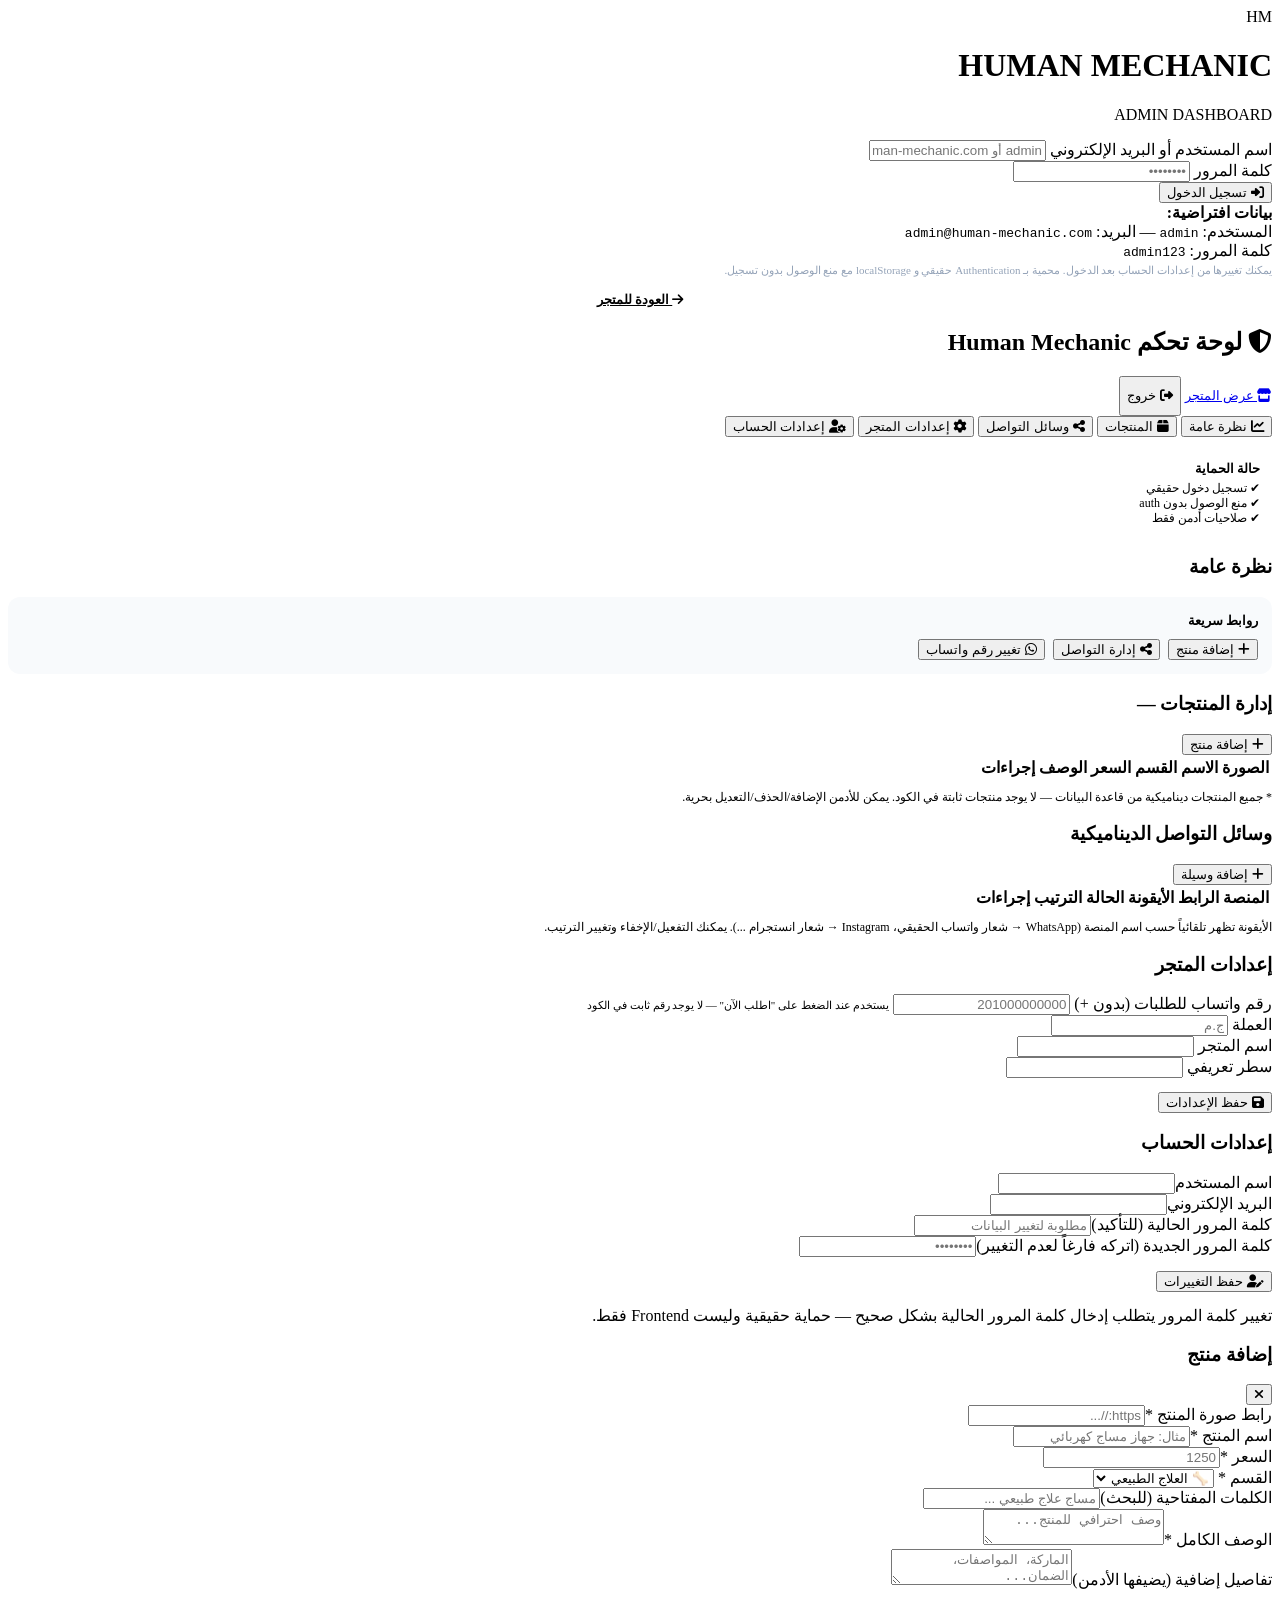
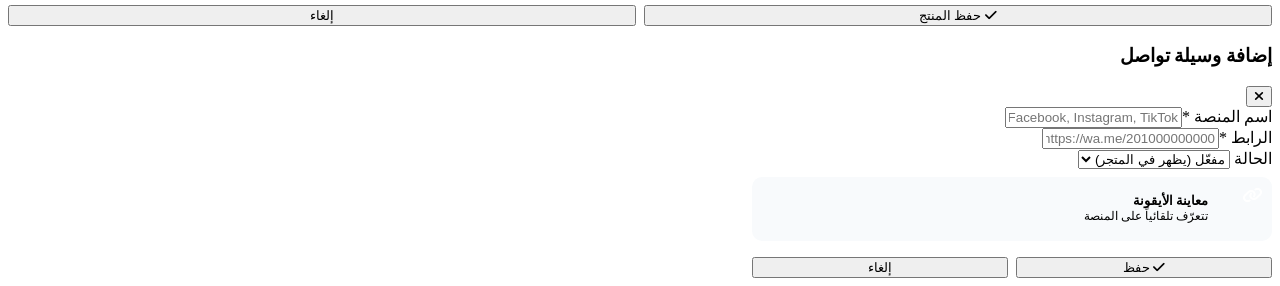
==== commit 8a85549e: "Add files via upload" ====
--- a/index.html
+++ b/index.html
@@ -2,1341 +2,233 @@
 <html lang="ar" dir="rtl">
 <head>
 <meta charset="UTF-8">
-<meta name="viewport" content="width=device-width, initial-scale=1.0">
-<title>HUMAN MECHANICS | المستلزمات المهنية الطبية</title>
-<meta name="description" content="متجر HUMAN MECHANICS - مستلزمات العلاج الطبيعي والصيدلة والأسنان">
-<link rel="preconnect" href="https://fonts.googleapis.com">
-<link rel="preconnect" href="https://fonts.gstatic.com" crossorigin>
-<link href="https://fonts.googleapis.com/css2?family=Cairo:wght@300;400;500;600;700;800;900&display=swap" rel="stylesheet">
-<style>
-*{margin:0;padding:0;box-sizing:border-box}
-:root{
---bg:#fafafa;--fg:#1a1a2e;--card:#fff;--border:#e5e7eb;--muted:#6b7280;--muted-bg:#f3f4f6;
---primary:#1e3a8a;--primary-fg:#fff;--accent:#dc2626;--accent-fg:#fff;
---amber:#f59e0b;--emerald:#10b981;--rose:#e11d48;--blue:#2563eb;
---radius:0.875rem;
-}
-html{scroll-behavior:smooth}
-body{font-family:'Cairo',system-ui,sans-serif;background:var(--bg);color:var(--fg);line-height:1.6;min-height:100vh}
-a{color:inherit;text-decoration:none}
-button{font-family:inherit;cursor:pointer;border:none;background:none}
-input,textarea,select{font-family:inherit;font-size:14px}
-img{max-width:100%;display:block}
-.container{max-width:1280px;margin:0 auto;padding:0 1rem}
-.hidden{display:none!important}
-.text-muted{color:var(--muted)}
-.text-primary{color:var(--primary)}
-.text-accent{color:var(--accent)}
-.text-emerald{color:var(--emerald)}
-.text-center{text-align:center}
-.font-bold{font-weight:700}
-.font-medium{font-weight:500}
-.text-sm{font-size:0.875rem}
-.text-xs{font-size:0.75rem}
-.text-lg{font-size:1.125rem}
-.text-xl{font-size:1.25rem}
-.text-2xl{font-size:1.5rem}
-.text-3xl{font-size:1.875rem}
-.mb-2{margin-bottom:0.5rem}.mb-4{margin-bottom:1rem}.mb-6{margin-bottom:1.5rem}.mb-8{margin-bottom:2rem}
-.mt-4{margin-top:1rem}.mt-6{margin-top:1.5rem}.mt-8{margin-top:2rem}
-.gap-2{gap:0.5rem}.gap-3{gap:0.75rem}.gap-4{gap:1rem}
-.flex{display:flex}.inline-flex{display:inline-flex}.grid{display:grid}
-.flex-col{flex-direction:column}
-.items-center{align-items:center}.items-start{align-items:flex-start}
-.justify-center{justify-content:center}.justify-between{justify-content:space-between}
-.flex-wrap{flex-wrap:wrap}.flex-1{flex:1}
-.w-full{width:100%}.h-full{height:100%}
-.rounded{border-radius:var(--radius)}.rounded-lg{border-radius:0.5rem}.rounded-xl{border-radius:0.75rem}.rounded-full{border-radius:9999px}
-.p-2{padding:0.5rem}.p-3{padding:0.75rem}.p-4{padding:1rem}.p-5{padding:1.25rem}.p-6{padding:1.5rem}.p-8{padding:2rem}
-.px-3{padding-left:0.75rem;padding-right:0.75rem}.px-4{padding-left:1rem;padding-right:1rem}.px-6{padding-left:1.5rem;padding-right:1.5rem}
-.py-2{padding-top:0.5rem;padding-bottom:0.5rem}.py-3{padding-top:0.75rem;padding-bottom:0.75rem}.py-4{padding-top:1rem;padding-bottom:1rem}.py-8{padding-top:2rem;padding-bottom:2rem}.py-12{padding-top:3rem;padding-bottom:3rem}
-.space-y-2>*+*{margin-top:0.5rem}.space-y-3>*+*{margin-top:0.75rem}.space-y-4>*+*{margin-top:1rem}.space-y-6>*+*{margin-top:1.5rem}
-.grid-cols-2{grid-template-columns:repeat(2,1fr)}.grid-cols-3{grid-template-columns:repeat(3,1fr)}.grid-cols-4{grid-template-columns:repeat(4,1fr)}
-.gap-4{gap:1rem}
-.border{border:1px solid var(--border)}.border-t{border-top:1px solid var(--border)}.border-b{border-bottom:1px solid var(--border)}
-.shadow{box-shadow:0 1px 3px rgba(0,0,0,0.1)}.shadow-md{box-shadow:0 4px 6px rgba(0,0,0,0.1)}.shadow-lg{box-shadow:0 10px 15px rgba(0,0,0,0.1)}
-.bg-card{background:var(--card)}.bg-muted{background:var(--muted-bg)}.bg-primary{background:var(--primary)}.bg-accent{background:var(--accent)}
-.text-white{color:#fff}
-.btn{display:inline-flex;align-items:center;justify-content:center;gap:0.5rem;padding:0.625rem 1.25rem;border-radius:0.5rem;font-weight:600;font-size:0.875rem;transition:all 0.2s;border:1px solid transparent;white-space:nowrap}
-.btn-primary{background:var(--primary);color:#fff}.btn-primary:hover{opacity:0.9}
-.btn-accent{background:var(--accent);color:#fff}
-.btn-outline{background:transparent;border-color:var(--border);color:var(--fg)}.btn-outline:hover{background:var(--muted-bg)}
-.btn-ghost{background:transparent;color:var(--fg)}.btn-ghost:hover{background:var(--muted-bg)}
-.btn-sm{padding:0.375rem 0.75rem;font-size:0.75rem}
-.btn-lg{padding:0.875rem 2rem;font-size:1rem}
-.btn:disabled{opacity:0.5;cursor:not-allowed}
-.btn-destructive{background:var(--accent);color:#fff}
-.input{width:100%;padding:0.625rem 0.875rem;border:1px solid var(--border);border-radius:0.5rem;background:var(--card);color:var(--fg);outline:none;transition:border 0.2s}
-.input:focus{border-color:var(--primary)}
-.input-lg{padding:0.875rem 1rem;font-size:1rem}
-.label{display:block;font-size:0.875rem;font-weight:500;margin-bottom:0.375rem}
-.badge{display:inline-flex;align-items:center;gap:0.25rem;padding:0.125rem 0.5rem;border-radius:9999px;font-size:0.75rem;font-weight:600}
-.badge-primary{background:rgba(30,58,138,0.1);color:var(--primary)}
-.badge-accent{background:rgba(220,38,38,0.1);color:var(--accent)}
-.badge-emerald{background:rgba(16,185,129,0.1);color:var(--emerald)}
-.badge-amber{background:rgba(245,158,11,0.1);color:#92400e}
-.badge-outline{background:transparent;border:1px solid var(--border);color:var(--muted)}
-.badge-destructive{background:rgba(220,38,38,0.1);color:var(--accent)}
-.card{background:var(--card);border:1px solid var(--border);border-radius:var(--radius);overflow:hidden}
-.brand-gradient{background:linear-gradient(135deg,#1e3a8a 0%,#dc2626 50%,#f59e0b 100%)}
-.brand-text-gradient{background:linear-gradient(135deg,#1e3a8a 0%,#dc2626 60%,#f59e0b 100%);-webkit-background-clip:text;background-clip:text;color:transparent}
-.toast{position:fixed;top:1rem;left:50%;transform:translateX(-50%);background:var(--fg);color:#fff;padding:0.75rem 1.5rem;border-radius:0.5rem;font-size:0.875rem;z-index:9999;box-shadow:0 4px 12px rgba(0,0,0,0.3);animation:fadeInDown 0.3s ease}
-.toast-success{background:var(--emerald)}.toast-error{background:var(--accent)}.toast-info{background:var(--primary)}
-@keyframes fadeInDown{from{opacity:0;transform:translate(-50%,-10px)}to{opacity:1;transform:translate(-50%,0)}}
-@keyframes fadeIn{from{opacity:0}to{opacity:1}}
-.fade-in{animation:fadeIn 0.3s ease}
-.skeleton{background:linear-gradient(90deg,#f0f0f0 25%,#e0e0e0 50%,#f0f0f0 75%);background-size:200% 100%;animation:shimmer 1.5s infinite}
-@keyframes shimmer{0%{background-position:200% 0}100%{background-position:-200% 0}}
-.line-clamp-2{display:-webkit-box;-webkit-line-clamp:2;-webkit-box-orient:vertical;overflow:hidden}
-.aspect-square{aspect-ratio:1/1}
-.sticky-top{position:sticky;top:0;z-index:40}
-.cursor-pointer{cursor:pointer}
-.truncate{overflow:hidden;text-overflow:ellipsis;white-space:nowrap}
-.overflow-x-auto{overflow-x:auto}
-.divide-y>*+*{border-top:1px solid var(--border)}
-table{width:100%;border-collapse:collapse}
-th,td{padding:0.75rem;text-align:right}
-thead{background:var(--muted-bg);font-size:0.75rem}
-th{font-weight:500}
-.hover-bg:hover{background:var(--muted-bg)}
-.min-h-screen{min-height:100vh}
-.flex-col{flex-direction:column}
-.flex-grow{flex-grow:1}
-.text-right{text-align:right}
-.text-left{text-align:left}
-.relative{position:relative}
-.absolute{position:absolute}
-.top-0{top:0}.right-0{right:0}.left-0{left:0}
-.z-10{z-index:10}.z-50{z-index:50}
-.shadow-sm{box-shadow:0 1px 2px rgba(0,0,0,0.05)}
-.transition{transition:all 0.2s}
-.hover-scale:hover{transform:scale(1.05)}
-@media(min-width:768px){
-.md\:grid-cols-3{grid-template-columns:repeat(3,1fr)}
-.md\:grid-cols-4{grid-template-columns:repeat(4,1fr)}
-.md\:flex{display:flex}
-.md\:hidden{display:none}
-.md\:block{display:block}
-.md\:w-1\/2{width:50%}
-.md\:text-3xl{font-size:1.875rem}
-.md\:text-4xl{font-size:2.25rem}
-.md\:p-8{padding:2rem}
-.md\:py-16{padding-top:4rem;padding-bottom:4rem}
-}
-@media(min-width:1024px){
-.lg\:grid-cols-2{grid-template-columns:repeat(2,1fr)}
-.lg\:grid-cols-3{grid-template-columns:repeat(3,1fr)}
-.lg\:grid-cols-4{grid-template-columns:repeat(4,1fr)}
-.lg\:flex{display:flex}
-.lg\:hidden{display:none}
-.lg\:w-64{width:16rem}
-.lg\:mr-64{margin-right:16rem}
-.lg\:p-8{padding:2rem}
-}
-@media(max-width:767px){
-.sm\:hidden{display:none}
-}
-.scrollbar-thin::-webkit-scrollbar{width:6px}
-.scrollbar-thin::-webkit-scrollbar-thumb{background:#ccc;border-radius:3px}
-</style>
+<meta name="viewport" content="width=device-width, initial-scale=1">
+<title>لوحة الإدارة - Human Mechanic</title>
+<link rel="stylesheet" href="https://cdnjs.cloudflare.com/ajax/libs/font-awesome/6.5.0/css/all.min.css">
+<link rel="stylesheet" href="../css/admin.css">
 </head>
 <body>
-<div id="app"></div>
-<div id="toast-container"></div>
-<script>
-// ============================================================
-// HUMAN MECHANICS — Static Single-File Version
-// ============================================================
-
-// --- LOGO (base64 embedded) ---
-const LOGO_DATA = '/9j/[base64]/4AAQSkZJRgABAQAAAQABAAD/[base64]/2wBDAAEBAQEBAQEBAQEBAQEBAQEBAQEBAQEBAQEBAQEBAQEBAQEBAQEBAQEBAQEBAQEBAQEBAQEBAQEBAQEBAQEBAQH/2wBDAQEBAQEBAQEBAQEBAQEBAQEBAQEBAQEBAQEBAQEBAQEBAQEBAQEBAQEBAQEBAQEBAQEBAQEBAQEBAQEBAQEBAQH/wAARCAQmBDgDASIAAhEBAxEB/8QAHwABAAIBBAMBAAAAAAAAAAAAAAIDAQQJCgsFBwgG/8QAghAAAQIFAgMEBwYDAgUIDQkpAQIDAAQFBhEHIQgSMQkTQVEUImFxgaHRCjKRscHwFSPhFkIXM1Jy8RgkJTRDYoKyGSY1OFN0kqK0tcLT4honKDY3OURFVFVWZGZnc3Z3eZOzttRjdXiUlZaXptJHV2WDhMPE1kZISVhohYaHo6XV/8QAGwEBAAIDAQEAAAAAAAAAAAAAAAMEAQIFBgf/xABFEQABAwIEAwYFAQUHAwMFAQEBAAIRAyEEMUFREmFxBSKBkaHwEzKxwdHhFEJScvEGFSMzNGKyU3OSQ4LCFiRjotLiNf/aAAwDAQACEQMRAD8A5+EIQgiQhCCJDc7Dqenv8IRkbEe8QRR5HBucYHXp08fCMxaVJIO/gfA/SKoInSMpBWMj5xgjIIHU7D4xY2koSebw8vZk/rBFXFXIfMfP6RPnT5/I/SJQRIQhBEirkPmPn9IthBEhCEESEIQRIQhBEjK/WSAOoHj8PpGIQRYGwA8gIzCEEUwgkZ23h6o2IJI64/0iKzzZ25ce3OYyM+OM+yCLJxnbpGIQgiREqAON4mRhPMen+n6RUUlRyCMH3+7ygimDkZjMYSMAD99YzBEhCEESEIQRIQhBEhCEESEIQRIQhBEhCEESJpUE5znfH6xCEEU1KBGBnr9YhCEEWQCTgRkpIGTiIHPhj4/0gObxx8M/rBFmEIQRIQhBEjChkEfvrGYQRZBwjl8dvd4fSMQhBEjBOBk+EZjIxkZ6eMEUAsE43/fxiUTPJg46+HX9YhBExzbecZ7rG+Btv1MEnBBMWFScHfw8jBFUdgT5RALBIG+/u+sSV0PuP5RSnqPePzgivG5A84mUEAnbb3/SIjYj3iLCpJB38D4H6QRVQhCCJCHWCvV6wRIQhBEhCEESEIQRIQgn1jgHf/[base64]/gfA/SKoQRU8ivL5iLoRLkV5fMfWCKMIQgiQhCCJCEE+t93f5fnBEhDpCCJEeZI8fkfpEoqKVEnbxPiPrBFb1hGBsB7hGYIkIQgiwVAHBPyMZBB3EVqSSSQPmPKJpGAAYIsxkggcx6ef790YiSiCjlHXfb8frBFgkKbwDk7/r5xWCEgAnBHX8/CJJBAAP73ipf3j8PyEEVwIO4hBCSUggbb+I8zGSCDgwRYhCEESEIQRIQhBEhCMgEgkDYQRYhEeZI8fkfpDnT5/I/SCKUIwCD0MZgiQhCCJCEIIsgE9BESoA4J+RixKgM5ihSSSSB8x5QRTCgeh/OMxWlJB3Hh7PZFkEWQCekQdC0pBA3yB19h8jFiSAd/L6QdIUkBO5BB8vAjx98EWnbKyr1umD458vaYuitIKTlWwxjz3+HuiXOnz+R+kEUwCekZKSNyPmIynb1j0x1+I+MSUoEEA/I+cEVUIQgiQgSBuYwFAnAPyMEWYQhBEhCHWCIOoz08YmQjBwTnw/eIxyqHh8x9YjBEhCEESEIQRZGxB8iIg6tK8Yz+Hv+sSinkV5fMQRXQhCCJCEIIkS5FeXzH1iMXc6fP5H6QRUxhv1VEnYEn9frGYQRXc6fP5H6Q50+fyP0imEEWTuT7zGIQgitCkgDfwHgfpFZ3J95jEIIkIRIJJ3A+YgijGSCBzHp5/v3QIIODEiCpsAdd/1giyhaeUb+fgfM+yIqIJJH72iASUjB6j/[base64]/ACgijCEIIsgE9IKBSMq2Gcee/wAIykgHfy+kHSFJATueYHy2wfOCKC0kpBA2z5j2xBKSDuPD2eyLiRygeIP1iMEU0dT7v1EQKFJUVHGDsN/d9IkkgHfy+kSWoEbHx9vtgirhCEESEIQRIQJA3MYCgTgH5GCLMIQgiQhCCJCEIIkIQgiyUqAJA3Ht+hjCVL5hzdM7752/E/lFqlAggH5HziqCK0qSQd/A+B+kVQhBEhCEEWU9R7x+cXK6H3H8opGxHvEWFSSDv4HwP0giqh1hGRsR7xBFnkV5fMfWLOdPn8j9Ic6fP5H6RTBEhEedPn8j9IlBEiPOnz+R+kSinkV5fMfWCK6DXq55tuvt8oQgiydyT5kxiEIIkIQgiQiPMkePyP0iXWCJCEIIkIQgiQBBPKOvl+/fCMJBC+Y9Nt/w+kEUiCDgxkJQdz18dv6GCiCSR+9ogVAHBPyMERRUk4R938N/HxH5RkEnc9fH97wBB3EIIkIQgiQhCCJCEYKgOp/OCLMTBASR4nPzAEVgg9IzBFlDYPMVD+8cdP6xFxvBHKNt/IfSLUqAG58fb7Iwsg4wfP8ASCKlAIzkeX6xOEZAJzjw6wRYhEeZI8fkfpGQQehgizCEIIkIQgiQhGCQOsEWYRgKB6H84zBFFYJG3n9Yr5FeXzH1i0kDrEwkncD5iCLORyYzv/XMQh0OPHy+UIIkIQgiyACcHp4/veMlKBuOvht/QRGEESEIQRIyNiPeIxCCK1S04O/gfA+XuijmSfH5H6Rk7g+4xWEqBG3iPEfWCK2EIQRIQhBE6xLkV5fMfWMDYj3iLedPn8j9IIqYQhBEhCEESEIQRIQhBEiXKo+HzH1iMWhSQBv4DwP0giq6QjJ3J95jEESEIQRItSoAAE/I+cVQgikogkkfvaLEfdHx/MxTFqVAAAn5Hzgigv7x+H5CIxJRBJI/e0VFxCSQTgj2H3+AginFqVAAAn5HzikEKGQcg/6PGMwRZWtOevh5H2xEEHpEFpJOw8PZ7YkkEDfz+kEUoQhBFkJJ6D8oEEdYmlQA3Pj7fZEVkE7eX1gijCEIIkYJA6mMxBYJxgef6QRSBB6GLW/H4frFCARnI8v1i5BAzk+X6wRZc8Pj+kVxNZBxg+f6RCCJCMgE9BAgjqIIsQjIBPQQKSOo/KCLEIQgiQhCCJCEIIkIQgiRkAk4EYiSSAQT+9oIorQrlO3l4jzHtitKSCCR8x5RqVKBBAPyPnFUESMgEnAjESSQCCf3tBFEkA8p6+X790IwoEr5h033/H6xmCJCEIIkIQgiQ6RgKBOAfkYHcH3GCLAUk7Z/OJRUEqBG3iPEfWLYIkIQgidIjzJPj8j9IyRkEDqQQIiGlgglOwOTuOg+MEU4Q6xLlV5flBFGEIQRU8ivL5j6xdCEESEIQRIQhBEhCEESEIlyqPh8x9YInK349fHbx/CI7eHTw90OkIIkIQgiQhCCJCEIIsFQBwT8jFZBUSQMg9Py8YvCUHc9fHb+hjBABwOnh+9oIogFKQSMDf8AM+UZBB3ETIKm8AZO/wCvnFYBSACMEdfz8IIswhCCJCEIIkVrSSdh4ez2xMqA6n84xzp8/kfpBESCBv5/SMlQHUwBB6RIBB+9193h+BgiiCD0jMZISPu/HbH6CMQRIkkgBWfEbfOIwgiwhKcq5/E7dD558D7IkQkfd+O2P0EYhBEhCEESMEgdYzEF9B7/ANDBFIKB6H84ivoPf+hiKOp936iLgEn73T9fwMEVKOp936iLgCekCED7vX3eH4CJI6n3fqIIq1oVgbePmPI+2LkqAABPyPnBfQe/9DFUCQLkwNyiYJWSBkEH88xIpI3I+YgkgHfy+kSWtAScqx03IPn7o042fxNvz6fke5RVxkAk4EY9oxuM/[base64]/8AxcwgnIEpI3HmFmEYyNskDJwAohJJOMABWCScgbDrt1jC1JRnmUkYztzDmOPAJB5lHyABJOwBMYWVLrEuVQ8PmPrFaFhzdAUcb+shaP8AjpTAqcTjm2B6752PuJgilCA9bpv4wgilyK8vmPrDkV5fMfWLOdPn8j9Ic6fP5H6QRUxLkV5fMfWIxHmd/Z/8KCKUIQgiQhCCJCEIIkIQgiRLlUfD5j6xGIlTnh08N/6iCKXSEN/Hr4++MkEDmPTz/fugixCAOdxGSCBzHp5/v3QRYiBbSokkbn3e7yiYIO4hBFgAJAA6D/TGYAgnlHXy/fvjJBBwYIsRBTiEnBOD7ifyETiCkJUckb/D6QRSSoKGQcj4j84zGEpCRgdIzBEhGQknoPygQR1gixCEIIkIRkAnoIIsQjJBHURiCJCEIIrG/H4frBzw+P6RUSofd+O+P1EAVH73w3z+pgisQQM5Pl+sZWoEbHx9vtiuEESEIQRIRgkDrAKB6H84IswhCCJCEIIkIQgiQgSBuYwFAnAPyMEWYwSACTsB1jJIG5iJKVernr7Pj4iCLAcQSAFZJ6bH6RPrEA2kEEDce76RYNiPeIIs8qh4fMfWIxaVJIO/gfA/SKoIkIQgirSkggkfMeUWRIpI3I+YiMESHSEBgkA9D190EUQpJ2z+cS6xPkR4Yz4fd6+HhEfuqAOAcjqR7IIpBKgRt4jxH1ixXQ+4/lDI8x+IjCiMHcdD4jygiqGxHvEW86fP5H6RRkeY/ERmCJCMZHmPxET5VeX5QRRhCAHN03+IgiQhCCJCEIIpcqvL8ojF/MPMfjFJ3J95gixEeZzw6eG/h+MShBE38evj74QhBEhCMZHmPxEEWYQhBEhEgkncD5iIkY2MEVCy5zHlBI2x18hnx84tRzco5tjvn8Tj5RKEEVqVAAAn5HziCiCSR+9ojCCJGCoDqfziQSTuBFTgIVg9cfWCKYIO4jMQR0Pv/QRFZWCOUEjHgcb5MERfUe79TEQknoPyi5pIUklwYOSACRnGB5jzzEiEg4T0+HX4QRQSCBv5/SJQhBEhCEESEIQRIQJA6kD3wyD0IMEWCQOpgCD0MQc8Pj+kG/H4frBFZGQEn73T9fwMYhBFkhA+7193h+AjEIyAT0gixEkkA7+X0jChy45iE5OBzKSMnyGTudjt12ilT7KCsKcSC2kqWNyQkEAnABJGSOgMFiRuPNalSgRsfHMUhSSccwyOuSB8zgRpnZthKCoPIJCS4Ug5WEDGSUD1xjI2wD84+UdfuNPhm4ZKM/cOtWtunNgSkqpHfy9euSRaqhbWlaj6PR2HXam+8Q2Q22JUJJ2UpJ5RGeCq5p+FTdUdaA1rnT5cslnSTYDM6D7L63K0JHMpSQkf3iQE/wDVfd+cUOzUqgpQ7MNIK1cqOdaUgrA5sAkhJONwM7+GTHEs4p/tZfA3pk/UqdoDZ+oHENWZJBYZqkpLotG1HHSoocR6fUh38wwSnKe4aCnUkhJHWOP1xF/awe0B1XdnqdonbumvDlb700TLqp0h/ai4u4SnmDiqpWOdpp9YwghlsZVsjfaLWH7LxdcQ7DmnNpLXNg2M/LIj1UFXE0KTXF9Sn3QSWl7ZIGgEySdBquzCqVYlqY2t2dm5aSlUDmXMzr7cpKtpG/MuZfU2yhOBsVOAE7A7gH5L1R4/uDXRr0tnU3ij0Vs+ak0FcxKz1+0ObnWcKCeUyNMnZucLhUQjkDQUkqysBIUY6jrW3tHOObiCqU7O6q8UerFyrqDgW/[base64]/hdHrtVcVs03TaNVKgp0nfCBKSr3Ptk+rnYE+EewKFw98QFxpbeoWieqdYbUpPKZKwrmdC9wdsUwZ2yfDpG5wfZfC6H0gSLE1GEAwIN3HU+sm+W7cXiXEA0KsOLWkljxE8Mm4O9+R0XLS0C+1ecdGrvEFo5pnWdJdB6Vb9/[base64]/GdV2cOCGXEd0QCNZI12mVs19qR2gWsnBxdOjkjpnb9m1Ni/2q+9PquqTmphcuijNMFIl1SzzY51OTC0pzgFQ3ODttwyPbu8SUs33lQ0y0rqLiAV8qEVaT7wpyeTmbnFcnMQBzAFQByNwI9/9uxpzqFe1Z4fXrMsK5buaosjejFWfoNJmql/DXqkJRMgh8yzayhcyULDWARkbkRx3JnSPVulvITU9K9Q5FKVpLi37UrYQ2gEFS1kSigEJAJUegER0mUoALmCYBkjWL2M+G11gA2IB3FlvtUbt+70Ibbu3QCizKlqQh0W/c1SlkqQohKwhMwpY5lJJCOb1ebrtH0ZZXb0aNOttou/R2/6ApS0BxdKn5GrNspKgFOkPrQtYaSVL5R6y+XGxMcXSrUipUlzFUpVXpqk7qM7SqjLFASQSpXfSyeUJA5jnpgnbrGjZ5XUl1ucQUoBcJcUGwEpySSlzlUQADkAE+QMTnD0T+/TPIO5jnHn+ox8R+fC7Iafpkb3+mnNJsntiuC270Npn7+rNmPvqQ021ctCfSlLjqwlJddk2plLaEqUOdz1uRAKuoj7IsLiq4etSG0qtHWbT2tuOFKUMsXLT5eaUtZCUJEpOuy00FKUQkJLQPMQI6/[base64]/8h+V7phFAmWCMhxOOudwB4+tkDl+OIkl9paC4lxJbTnK84SMbnJOAMePlGIOcGN4W8HY+/6jzVqvV+9t+/ZCDvrY5d+n6wjWRuPMJB2PkUhCEZWEhEuVR8PmPrGCCnrtBFiEB6xwMH3EQ6QRIQhBEiSiCjlHXfb8frEYkEk7gfMQRQSCAAf3vE1EFHKOu+34/WIkY2MUrK+Y8qVEbYIOPAQRWpBAAP73jMRTkpHMMHxB9/0iUEWEghfMem2/4fSJqIJJH72iMIIsFQHU/nFK1LJ9QEpx1Gev4iJrSSdh4ez2xJIIG/n9IIsthZTlQ3yfEfqYkQR1ixHQ+/8AQRFfUe79TBFJHQ+/9BEV9R7v1MV8yh0Bx78RnJPXr78wRIyEk9BGIsQQAckDfx+EEUeRXl8x9Ykn1c822enj092fOJFaR1UIgpSVYwQcZz8oIiyDjB8/0iEIQRIQhBEhCEESEIQRYJA6wCgehjCklQwBk5z+cYShSTkggYx+UEWVgkbef1iKUkHceHs9kWgE9IFJHUflBFiEIQRIQhBEjIBJwIxEk/eHx/IwRVr8U/3vL3Hz6eBiABSQSMAdfy8ImoevzeG++R7frBWCCAQSfDI84IsKUCCAfkfOMIQokEDbz28ojyK8vmPrGqbICcEgHbr7hBFEpUN8flEYuURg7jofGKYIkIQgidYRkdR7x+cIIrFEcp3H4+2KoxkeY/GMwRIQhnG46jcfCCKQBBGQRuPCIObrBG4z1G/lDvFnYg4Ox28/hGYIkYV0PuP5RmMHofcYIq0pUSCASAR+cXBJyNiPgYyzsnfb37eJi3mHmPxgiq5EeafwH1i3I8x+IiiEESDO2c7deu3l5whBEhCEESEIjzo/yk/9UPrBFKM4PkfwMYi4EYG46DxEEVMIyep95/OMQRIxkeY/ERmKSDk7HqfA+cEV0UqBydj1PhFo6D3CJYPkfwMEWEg4Gx6DwPlCLgQAASAcDYn2RWr7x/fhBFNJHKNx4+PtMQV94/vwiMPHHj5eP4QRIQjGR5j8YIswhCCK1JHKNx+zGndBKyQMjA3G8ThBFFAIG+2/0ieCegJ+EYixBAByQN/P3QRV4I6jEZwT0BPwiSyCdjnb9TFfOpOwBI6/vY+UEWcEdRiEOYq3Iwen72HnCCJCEIIkIQgiyEhXUgY88frApCehBz5Y/SMQgigsE4wM9f0ggEZyCOnX4xOECQMzHVFnBPQEwwfI/gYjz8pwCMnbGQD+B/e8ad2eQyeVa0JVkJKVEZyemwEYBDjDSCdgQT5BMgSbAZnQdVqTt129+3QZPyilMy0SoNuJUpJwoA9PPqMeXSPyF537bNi0ScuS77gpFt0ClMPTlTqdbqEnTKXLSbDLjrzs9UJ51mWlWW20KcK3HBzFIQnJUI4pnaJ/apuFfh4mLi0/4TJF7id1Fp03MST9xS8+1S9IqHNNszaFJNxpUZmuPSk83LJ7mi98l5lTywoIbPNMzDVq/dZTqEG3EGOgXzJiB4lQ1K9Ok1zy5ri0TwhwJNxYCb5i2q5X113db9rUOdrtx1ij0WkU5Knpyq1uoStOp0ihttxxb8xNzS2mmkttIcUSVZ5QogbEjjsccn2l3s9OFNyrWzY1z1DiH1NpZXKIoGmH+ubeTUUIf/l1O9FrNMlpZp9pDUw2hTjp71K0ApaWRwAeMvtaON/j+r87VNaNabjctczLk3KaW2bVpizLApLKBMsMy66dJOtu3P3MrPPS6jVHA46HVucp5RjbUcKH+8RIFSpcEvPMlp1gMOjIUW23iolv1jzLQ4pBJBJyY72D7CPw/j4iqzgZ33hxDSQIkQTvyym21F/aTajCylTeKjhDHBroDjESYj6g+Mnke8Y/2nrtDuJiYqlE03rdD4a7CqDr0o3RNN2hP3S/[base64]/vzuXORxMs6qVX/[base64]/MaKL1lu+TDJeunWSoPXMzMTXKkOPydDlRKUplHOCpsPoeDWepxG93ZGldlaf0dFuWRZdr2HQJZDbcpTbOo1Lt+UbSynDWZalyTLS8bDmfUtzxyVYJrVf7QU/huDKcu4T3pAiQLixkjnHU2Bnp4ClxtZXaXyQJ4baCczbnMaldYFoR9mI7U7WL+GTl0af2jorSp1pTjk3qvcUmzUpJpUupxsLoMl387zunkaSlDRDa1hSylKSRvFaJ/Yz5dyXkqhr5xcz4eOVVK3tLbXbEq5ztqCW2p+tPM4DbykLLiWSOVBwASDHOtZpncoaacWXd1l5wd2efGS2HCrDqsEJxyDGdzgCPIoQG/VSkBPmD5ez3YBxttHGqduV303AEiRBHBcjKJJJvkTzkEGwvjB4SjAYyTMNIEAHIGBlG87eHGU0m+yndl7p5LSabrs/UnVSoMes/O3ZezjMpNK5FA97TKbhoJKzzJQHkhCwhROE4O47pn2MfZo6Vykq3afBro5LzMiQGJyv28i5Jp31FNqcfcn5mbStakKVnnbGFEKA5hkbqUI5394VHDhIcA6QTkIdEzIygj+q3FIAg2sQddI/[base64]/E3zCLw3oqlLAfl2GwhYUlQ5n+bGDgd8hZb8+ZJBB3EVv0piZBC5GnPtFJS4l6VbWpaDspI7xgglQyBzernGdsmPMunmOU7j2b+AixsEIVkY2+sZDgflIMbEFJByMr1jVtJdPa+hf8XsSyp8OIWh1NRtShzqnELHKtCluy/P66cpyN99vb6JungR4Tr2Lirl0E08nnHUrSVs0FqnEc4IKkqkHmORQzlK0pJScKAJGI+wozg+R/Axj4r9AZ666acxlGYRbQ2ofYtcE14uOu0ix7js2adaWkLta43pSVaWtJAdQxN96lRbUQsNlQCuUJJ6x8UahfZ+aJOd6NLtdqxRGw24W5O9KG3VGkrCSUJE1JAqAKsArSCU9UgkCOSfGFfdV7j+UTUsVjGgcVTYmc/wB33BnWYi8HwR7nl+vvLhcal9jVxp6eJe/g1GtfU2lyyVdxUrOqjaq0+2kHOaPUSy+FKSMcifWJOE5Jjb21E0c1X0nmDSdStO7uslxo59IrtDn5RtRSc4DpaU2cn/[base64]/uoWSTgCOlh8bhK4HG0NJEd4AX7up88/DNQVqGoBMXmNbRueXLoYXqfh97Zjiq0qU1R77epms9rLI7lm5kiQuRwdcNVqU/wBZkEE59KIyPHbbfk4dO1j4Wdd2Jal1OsnTK80pT6Tbt8vppUg6o7KFNqzuJGqDAGORWSc+A34g2oejepOkdZRbuo1h3TY9c6yFKuWiz1InJnb/AHGXnGWpNeds8qzgHPjH4NM8622hhTsxKAHC3pYmYFOPj303LnLOParHuiE4ZhyczlDo2F/P3IUv7Q/+F4sMmnThHp7zEdjxI1iRqMqidp87KT0m40l5uak5hmZlltKBUlbbzKnGlpKQSORZ2Gw8I8oh5teOVaFHGSAoEjbO46jbfcCOBXw88fHEnwvzvd6fX5UqxbjaxMpsC7ppdcs1TKTky0mZhaqpQVL3PqFWCSQBmORrwh9sHoLrkmStnUyW/wAC+osylKXDVJkP2bVXgAD6BcznLLrK1ZAbm1oKAQk5wY5hwj/4Hx/K7l+d/wBLHxjt7t7PXpG9FkeY/ERmPA0y5aZV5RE7Sn5apSa223G5uSfamZdxtxAW2tDzJW2tK0FKklKiCkgjYiPNNvNvDmQpJ2BUEkHlyM4OOmIiiLQRFr8kkbi/Me9VqgRgbjoPERW9unbf3b+IiHMnAORgjIJIAIMZ69ILKiz979+Riwg5Ox6nwPnEG9lknYZO52841GR5j8RBFRCMnqfefzjEESLkfdHx/MxTFqSOUbjx8faYIoqB5jsfw9kQi/I8x+IipX3j+/CCKMIQgiQhGcHyP4QRMHyP4RjBHUYi5JAABOD5HbxMQWQTtvt9YIiVpSMEgHOfygo8xyncYxkef7MULBJ2BO3l7TFzOyTnb1id9vAQRRwR1GIRNe52328N/PyiGCOoxBEhCEEUFgnGAT1/SMI2znbOMZ2z+8xZEVAkpx4H6QRSwfKETURhO/h9IhBEhCEESEIzgnoCYIsQjOCOoI+EYgimggE5ONv1EZWQRsQd/P3xXCCKaCATk42/URlZGBuOvmPIxXEFgkbDO/1gilkHoQfjGcE9BmK0AgnII28vaIvR1Pu/UQRRwfI/hGIuX90/D8xFMESEIQRRV90/vxiCQeYbHx8PYYthBEhCJJ+8Pj+Rgixg+R/AxiLlEYO46HximCJCEZHUe8fnBEwfI/gYRaSMHcdD4iEEVXdpTuCCR/o8zGIQgiQhCCJCEIIkIQgiQhCCJCMAg9CD7jmGR5j8RBFmEIQRacLdPRCj7hn8kxqcHyP4GMM7Zzt167eXnGogi02R5j8RFRZSST5+/wCsX90g/wB4fj/4UYgidIQhBEhCEESEIQRIuBGBuOg8RFMIIpK+8f34RGEIIkYSD3mcHG2+Djw8YzFqSOUbjx8faYIq1kBRyR4ePsEUqBJJAJHmN/CJOglaiASNtxuOgjKfuj4/[base64]/LSzlQMcW7taftOutHEb/aLSHgmVX9D9D1Go0Ob1XdK6PqvqRKEOSsxUKPV2U505t6dTzLLcwE3BMS6+RtpPMCOJa/XKpX5h2dqFSnKpUJqYeemjPTjk9UJqcmnFvPT3eLempicE0ol1+oTbxm5t5YW60g7R2+zuxmOcypW/wAMi54zwnICSTAziBN+a5+KxRa17GQ+bdwyb8JgASXEagcxnC3NuPvtfOM/tB7lnJzWS/[base64]/[base64]/HwHML09pLw+6R6FWtTrK0gsGztNbZpbTcpLUax7VpNvU3uG2+QhbUqx6Q8+sJSTOzc3NOBQyHAVGPbzMo2w4ChKDypISpTai8AeoVMZIcBxvncbYPlrME9BmM4I6gj4Rz1bWIQwT0GYzg+R/AwRYhGcHyP4RiCJGMjzH4iJBIUcHx/0xFTaU4wQVBSTjO+AoZ2znYZz7owSACSCQAZAEkjURzTrHjl48lhSw2FLUQA2kqUVEAJSBupWegA3JO3nHhpipMJCVB9n12+9bw4g87QI/mJwrBQD/AHhkAnr4n0xxEcRmk3DBpxd+seuF7UqwdN7Pk2nq1X6rMpZSZh4lMhSac2k97P1mqPAS1Op8uFPPuFTiw3LNTD7XXqdpf9qA4nOIWs3Hp5wboqHDHo6zUZ2nsXwxMyX+Ge9pVpZR/FKlUUNT9FtSmTiWwqWTSG6lXChYS5NtIW5izhMBUxjmGm1zGcTQ+WkCJEzbbS9rndUcRjBhp4S0wLd4crZycsoMz0XYqXlrVpdptIGoag6jWTZEjyFXpd1XRRaDLYSBzHvqnOSyMDO55sfjH5G0+KXh4vq3rju+zdc9J7rtKz5+Upl23Lb1/wBr1ehWzUJ9KlyUjXapIVN+SpU1NpQpUuxOvMuvBKi2lWDHSnaoar6lauTTlzalX3f2pNyTM65Mz87qBfNUuUvqWoqWuXl3qypTAUo5Aak5LG3KEgYjlXdhg4hXY/8AaclyQUx/442mfMlmVYeaT/sXUBhQcqD0+pJxgiX/AJozlGVbC3jeyTQc0BsNe4NDoMXLW52G3LxutKGLGIzcOKAeEkTkBIvcTOn1XYhUPVbTe5g1/Zm/[base64]/SNSrofcfyj4g4S+MvTDiwspm5rFqjlPqlJlaY5d+n1VVLv3Zas5UlIbpzEzKyTiy/bjr5S5SbnkGpqlTzKFJm5totumPtaXeEw2V7Hbp5bHeKxBGYI6iFPI3Hv+o81KMK6H3H8ozDGdj47RhZVCeo94/OL4z3SB/eH4/+FGIIkUusJmfvkDbx2/XPT69YuhBF6n1B0f021VocxaepNmUC+LenB/MpNzUtiryMqeXH+tlOtIeQOm6ZnI9oBEbGfFD2F9h3QusXHw3XNM6eVl1JRLWRdCv47atQ9Vaimk3EwtVbtgHDaEys22qm8yt3QlJMch3B8j+Bg+wk/d392/49f38phWcIubAbcr/X0iJKLr29feFbX/hiuZFt6x6Z1a1GXlFNMupl16qWVW1JJTiTuJps06YVkboamFFJ9U4IIj0WsThlDLsTsw4lhX8qWWpUwqVWdyfSH+57lJOSnKwAOkdjLeOn9oX7QahaV5WzSbrtasNlir2/WJCWmaNMNFIBKpSYbcPMQOsu8hQOehJMbB3GB2I9t3EJ++uE+4GLVr7QWprS241d3a7islRatmuLPp9vuKVsiXmA5SzsHH20jAuN7ScAAZyAn/x8Rn+t1BwnY7+/NbPXCV2k/ELwpVCm0WUuhd+acd6BO2BdjrjsswgHC021UVKXM06ZVuEo53Kco7uOJGccrfhO4/tCuLCksiza+1R73kJZhyu6bXBOyEhd1NcKEKffblTMCSnZELK/[base64]/[base64]/1iuEZwfI/gYIsYJ6DMMjpnfyiSCOY7jp5+6KgDzk42x1/CCKeQOpxGMg9CD8YisEjYZ3+sYQCCcgjby9ogisiaCATk42/[base64]/gYxBEhCEESM4PkfwjEWpI5RuPHx9pgiqhElfeP78IjBEhCEESEIQRIQhBEhCEESEIQRIQhBEhGcE9ATGPEJ/[base64]/aZdrVwvdmzpi/[base64]/RcInCDxCcaOrdL0i4c9PanfV41J5pmZmGZKaXQbbp028ZeZq1zVbuF0mk0xlKXO8cqD7Ew8Wlt08OTCHED02GwNHAUxXqQK9KC24zMAk+By1ysuPVrOrk0oJ4jEjiMxcDK2UG3OCM/Q9KkKtWapTpKmyc7XrkrtSRR6bT5Clz1Yqk/VZh0JYpVGpciy+49MupKUyzksy7MIWUrYbWraOXb2WH2XXU/XI23rRx9i5dNtJJhuWqlP0MpcwaVqnctKddadbTddUQ21VLVpMyglx6nS8u3WZnI79to5I5DPZDfZ/NDOz4olC1M1LYp+svE/[base64]/OMZB6EH4xoisR1Pu/URJfQe/9DEUEAnJxt+ojKyCNiDv5++CLCCATk42/URZkeY/ERRCCK1RHKdx+PtiqEIIpI+8Pj+RjxVWWoSr4ZcbTMHu0yynD/LTNKeQmWLgBClNB8tlxIOVo5kjcx5VP3h++vSPnXio1LTozw6686s5QH9NdItQ74k0uLSgGpW1alVq1KSSogAuVKVlEIHVS1JSnKiAd2Al7AASS5sAXJuNFpU+R3Rdb/[base64]/N5sA8vdZHeZxyZ9fEcwXsPJ4nsdu0wxuUaoaYBWCSUk0+f2V5ZHgcZ8jGe2yDgMLBB/xGZQf3gfp9RoVnBtcMa0kEDgNyCBoczbmvCtlLcs9LKdW0HHpUFbT78u6hCuXmcQ9LIcmGSkbhxltS049VJIEeydONTbu0quBddsGosUyamaTNSlzU5EnKooGoNEDShOW5e1JqTr1OrMlUZbvJGYkVMyylMPuLkZkzS0pHrJhPpAec3ylMqrHkQE4A9/szuYTRLEu464C2kNqIUsciSeU4wVYB/[base64]/gYIr4QhBFnB8j+BjQmQQST6u5J6jxjymR5j8RFOD5H8DBF81cQXDFo7xKWXN2NqxY1GuOluIJp0wqSZlqvSprBAqVCqyUomKTONqPMAp1aXFDPL0EcUfjc7KfVPhrVWb805FW1g0iYdVMidalZuZvG1ZZpRUWLpkJJp2YqdPlUANNVhphEs0233r7iRknmkrQFj9/v9naPC1WRlZmUebfllTSJuVdkH5YSzT8tMtPcyCialnwpC2znCudJSdz4xLQxbha8W0NxbU9No5GQoC0j62XW2Oh17BbfbQV+uJdLyVKbSRnu9lEnu88pPjgk+MbjPA12i+rnB9UpC3HJ2Z1E0WqtTCq/pvV3plDdPWp0elVyzKnMNvzFqz0mStyYlg09SK4+jn/hbq3ETo3e+PPsgaJecvVdWuGSSk7S1BZ9Inrg0/cacYtm81LKn5gUBYClW5WH3lOFxTQ9CmXlHm5G1ZHGOuW2Lrsq6K3aV225VLZuehTkxK1i3qlLrbn6W+y840426ORKXWUrbWlmdZCpSbbSl+WdcZWhcdhtRuJADnNGXzEA2DTOf05iZsIC00btGoJgEm/DmIPvVc/vhz4kdLeJ6wZW/[base64]/NPBlD4npRMx387LuzJeTSKvLMGnsSwQ06426lSI5mKwxw5JF2kzYbx9zaLc4yuNIIBm5APNfejey1Z23PXbziR6n3n84qS43jHeAkcoPMtPNlYygK3yFLByAdz1GYsir6dea2SEIxkeY/GCLMIQ8M+Hn4fjBEhCEETIHU4ilS1Z9QFSfNIyPaMgH84m4CUnAJ69N/AxFkEIwQQeZWxGP7xgimgkpyoEHfY/wCgRBalhWEpJGOoGf0MWwgiggqKcqBBydiMfoInCEESEIQRIzgnoCfhGIsQQAckDfz90EVZ267e/b84ZB6HMYe3Kcb7Hpv4+yIoBGcgjp1+MEU4QhBEhkecZwT0BMQUDlOx6+R8xBFLB8oEgdSB74mojCd/D6RSsE4wCev6QRZO+Mb4UM43x1jUpIwN/ARpUAjOQR06/GLkEAnJxt+ogiqwQskggY6kHHh4xKLFkEbEHfz98VwRIQhBE5incDJ6fvY+UY51K2IIHX97DzjOCegzGcEdQR8IIsQhGcHyP4GCLEIzg+R/CMQRIQhBEhCEESEIQRIQhBEhCEESEZwfI/hGIIkIQgiQhGMjzH4iCLMIQgiQhGcHyP4GCLEX5HmPxEUQgiQhCCJCEZwfI/gYIsQhCCJCM4PkfwMYgiQhCCLOD5H8DEW9lqztueu3nGoT0HuH5RSrqfefzgiuyPMfiIpPU+8/nGIQRZwfI/hDB8j+Bi5PQe4RmCLT+OPHy8fwhDq6SNweXBG4P3fHpEl/ePw/IQRRhCEESEIQRZwT0BPwjEXI+6Pj+cRWCTsCdvL2mCKrIHUgfGMxWsHPQ9PI+2MoBAORjf6QRThCEESEIQRIeOPE9B4n4QjCU/zUq8kqH44gSBmY6orUEAkEgE4wDsTsTtn2An3DMaWaWj+UpKkKKQ4pSAtPO833K190gZye8KUr9XOyOY+qCY8ZMVRhl90POBtbZDiE/wC6ONtpUpaE59XlWoJQonAIVyg5UI4zHbxdtpbXZ+2FVtGdC6rSKvxd33bU4/RkS74nmNLbXq5l2lXxWWEKWkXKXFPtWpQH+6cE7IpmZptMog95Nh6Rr1WU2/vGB481HVfwMLtREDW5Ay8V6/7d3t5KVwB2fX+GzhnrlvXVxb3NTx/GKi4tqq0jQmh3EhSm5moJC3Wqlek5LIfXQqQ+r/[base64]/wBoD2zAkcTT80Aic5uADNzuJXKdXNep8Mg3J0OQvaBnbbLXIr1x2ZPZQ8RXaZasSds6aUxdvaVUiblnNR9YaxTpp627Vp5WpS5Ojud0JOuXbMtNPiRpbT59EIRMVDuWXGA/[base64]/3f89HyWkn5Rt59qjSalWuz341qdSe8TOv8OmorjS20qJDUnQJqdm1DlBPKmTl31OKGyGwpSiEgkbiCQeYbHx8PYY9c6m2VStSLDvvTuvtd5Qr9s66LKrSCMhVJuqhz9CqIIOxHok+8SDsekS0H/DrUn/[base64]/SNcoM7qxwBcPNRtBEqmp6L6o35ppflOefDUhTW9SX0XZZVy1BaDmUlqw26/JOzrxbYMzKhhThcBQPb1+0TUwjWtklw4bXiR/tJGZyt5SvO0ARXqSDFpJkXgSRbLTWNriPlDX7R+e0Tu4UZF02tflt1yly9RtC/bImXpi1rroTyiEz1JmJiXlZyQmebDdat+eQ5NSs2FIdWUpSY5Q/YVsqc7H7tO0FKgHdV9KwkkEBQ/hlQyUnbIHmDHEgqVRud+lUq063PzM5TrTnKs1IS6+UyUjMzsyt2ZRTXcZeYcmEEhaOZBJG++/L97C5kM9jv2lRXhGNUtMc8/q4/[base64]/KMjqPePzjTSZBbWQQRg7g5jURQV9X5HmPxEUQhBEhCEESEIQRIvyPMfiIohBEhCEEWjnGPSU8pB2wOnXG2x3jbG46+zf094vbfmqrItSli6uUyTdcty/KXKJDk4uXRzN0a7ZZKUit0idcRhK1YmZF1X8oqRgxuiwgi67zXDRLUfh91DrOlmqlov0W6qchJdW/[base64]/nKNV20OO0a7beEy4zKV6jzK0plnpicYQibmpdSyuTW6pvCFJxHcpvbiGBpIENaDcCwDb5kjx28TRLTQJcATebCbmL5b/TwXMn4E+OzT3jEsRuoNJlrb1VteTYlr9saZfQJ2QqHdpCZyilah6VQqgUrfZeAUZNtSWXlJWkgbiSXEOAKQpKgrJBSpKht97BSSDy9CR08Y683Q/WG8uH3UKial2BcTlDuG3Z1Dky0pS1yFTozKwE0+sJz/ryXq8uMp5+YMLUOflUlGOZ5wQ8aGn/GBp3J3dbhTRbvpLTUve1oOPIVUKFU1NJCmnpbmJVS6g4S5SZptPItkp51FWY5uIw5bJvGUbCbEWHXWVcaZaDuBPWF98RUoHmOx/D2QZLfIlLZ9UA+rzcyk+JCvEEEnOekWxVFgBstlFP3R8fzMWK/xePHfbx8fCIwgiin7o+P5mJQhBEhCEESEWf7n+/OKEAgHIxv9IIpwweuNvOETH3Fe/6QRQyD0OYRBAIByMb/AEicESEIQRIQhBEhCEEViCBnJA6dfjBZBxgg9f0iuEESEIQRIQhBEhCEESEIQRTQQCcnG36iMrII2IO/n74rhBFNBAJycbfqIsyPMfiIohBFaojlO4/H2xVCGSNxnby3MEWcHyP4RiHOTsQrfzAESR94fH8jBFjB8j+EYi5f3T8PzEUwRIzg+R/CMp+8P34RarofcYIqIQhBEhCEEVyyMEZ322+MUxFX+M/H9YlBEhCEEWCMgjzBH4iKUs4IOehB6+Xwi+EESEIQRZT1HvH5xfFCeo94/OL4ItPCEIIkIQgiRqI020uNtxjb24/Dp+AzGYIkIQgi1EUHqfefzjEIIkIQgiQhCCJCEIIkYCuclvHQn/Tn2Z/e0ZhBE5Qj1R0H67/rGMjzH4xmKVtcyirPXHj5ADygiuhEUJ5UhPln5kmJQRIQhBEi1HQ+/wDQRVFqOh9/6CCKK+o936mIRNfUe79TEIIkIQgiQhFqOh9/[base64]/[base64]/HLpuCeba/jd33K6AFTNcrr8q0/MvLKlNsol5MENyqEp+tmjty+CQB7PL5+3yjg4zHmu405gG0RqIMneYibdM1epD/ABG7XOWkH3y0U2z6iU/5Ix7s/wCiJwhFJXEiaOp936iIQgitX0Hv/QxVCEESEIQRIQ5efb4/v8Yd3yb59n72HlBEiSPvD4/kYjCCK5f3T8PzEVo+8Pj+RiMIItRHjZ1PM27kkJCSteBkltslbqcDrztpUjH++jVQG3z+YxGr/lPh9QkcVt7Lgy/at+y5fuahyXaKaLW+ZW4rXp0lbvELTaczzzE9Re/[base64]/VCEEdF4weseq7DvRcJEtpnTcAyBtY3zBXMxjxQc1o/eIaJ5xckEHbcXM3N/tG/bI4Xb7tK87t4cZrWqmzdsUNd31Wz9RqZRjTrTprVSAnKO3cNOnJlyuqbddAlp1DEu2lkJDmVZjkU9ibOFzseO0wRjJ/wsaUJOM5BVTZ/[base64]/Tsy1QZnO8NQl5pIAUxNMPBKmUBQKVKSPVG42jxL/[base64]/TXp6lekVaTk6ozSX6T/[base64]/OT3Y2xt0O5G3Xy28P6wRdenxGaH3/w1an3JpTqXS25KuUJcwxSam2hxVHuS3lzLjcpVpV5SQ26262lDi+VR7tSuVeFbHU8LHEbqFwu6vW1qfYM1Mrcl6gmUumhJdLdJuehvuj06n1BsHC0y7ZUuQeWCZMgIb26cxbj74ErM4xtKJ2iv+i0nUe3kzc/Yl392AqRqhaW8ii1hQBLlvVI8rU01kJRMKROY7wkxwl700yvnSa7q/YV9yE5b912nU5qjVilznMHjOSTy2XFKUcB1t0pCm3U5QtCklKiDt3KT24ljWSCWtDYOdg0c/[base64]/AHozt7GauNMtadSAfMA/dfr4RgdPiT8CTg/GM97y+rjp7Pj5xAbEjZbJCHNzet5/6IQRIQhBEipfUe79TFsIIoI6fH6ROEIIkIQgiQhCCJCEIIkIQgiQhCCJCEIIkIQgiQhCCJCEIIkIQgiQhCCJCEIIkIQgiQhCCJCEIIkIQgiQhCCJCEIIkYJwCfIE/gIzCCKhL2SBjqQOn9YvhCCJCEYV0PuP5QRZhFCeo94/OL4IkIQgiQhGogi08IQgiQhCCJCEIIkIQgiQhCCJCEIIkIQgiQhFyPuj4/mYIqYRJf3j8PyERgiQhCCK5H3R8fziC+vw+saR97uRz5xge/pkx+Fuq/KJalLnK9dFy2/aFvyDRenK7c1XkrepcuhsKU4XqrVgmnISlIJUkFTiQMlPSMH4n/[base64]/IyOsPDJxB6VvuhHpVStWdtHVGjy8uEpCpnu6W/RqsEqfEwBLPU1maQy20tQy4EjdA0Z+0fdj7rGBLyPF1b2nddmVplmqfrBbV8afuIJbaXl+eqFPnLeYSHHltrccrksUOtugsJbShxyvXw2NoksOGc2+u8gRtcXAtp4ytrf4fkcjysZPvzW/XCPi6z+PHg3vOls1S0uLLhmuWmu8oVUKVxB6XT8v3ikJcCFBN699KOd0ttRlZltl9AUlS2k5GfZNG4meHu5Jxql2zr1otX61MEBijULVyxKrNTKSQMolqfX6g+s83qhKG1EnHq75NcMxIM1KJa2Lmbg2tF9beI8cMxA4tMsvLnrp7n3bWpiYZbbEulgklSlGYd7tCiB/LYxkHMwod2Hf9xOF4PhxCO3Y7NHtWO051Uo1u6TSOk1vcNGnFOYnrRs2s6rs0iv3peU0ttU1ct0U94FMsaSWhKUhBXkS7ryxu6McvBubTONNOoIKSgFJQStkhW4LL3o0sh5BG/O33qenr7xr5Tov3p/IxLSqmg8VRYtynmI9Z9QVu53xgWDN18wMoMzJ0HrzXV/U/7Jr2pT1Raenjw+qcQ6HZqYVqw1UESM0VBLz86wyMhqnIcL6VbqW622yBh0xzvuym7NPTDs2+F+2NIbLDNavmtIk6/rHqE4xyVK+L77p4zcwXsBRoNIXNzMrbsopSxLsPTb/PzziwN0h2WlpjlL4OU5CceRxn8hEmZeXlz/ACM+uU8+ceH3fzMS1+0HV6TqXEO8RMagEGLk6ieUa5rRuH4HB0fLOs5+G5335rWBn+W2nP3E48v08PlDk5PHr+nwHnE1dEe79BEOfk8Ov6fEecUGfMPH6FTJCK3HOcAY6fvzMG/H4frEyKyEWN+Pw/WMr6D3/oYIqoRNHU+79REl9B7/ANDBFVCEIIkIQgiQhCCJCEIIpI+8Pj+RitYy5j2K/wC6iUeNm1KRhSPvBxsjwBHejIOHGzykZCsKJ5ScNun+UvV7eNrmh3CXCOIZtnXwzSQO9oL+AuvmbjNriba4UuJitqwP4boNq0+eY4A5rFrjQznYbuAg7HyjpP6nPCZfn6itJWiZmKiVpHUpadL5Hjue82OflmO1V+0Q8Y9s8MfZza22s/cNMktR+IigzelunlDeKf4/XX6pUKc3WKg2UtpWaTJUFNTl0FcjKpCyjlmVnKV9UQtiZQlEvJgqb72XlWhndS1pS6+nx+8oqTvgnm6R6nsPiw+HqN+Ga5LCz4kZd27otcSSB9JIHFx4Feq10mz2m5O7fHONDrpdexdS9PDZd1/wSeSRLm3qLcLG2xRcFOZm5QpHjgkgkbbdRvHMQ+zyam3zo72V/aH6g2VWmreu+29ZdLqlRa4/[base64]/[base64]/dY4jY2ueXgBnaAM911xmOo+q+H0dhlrjLTkrJzermmLdBmZhmXfqlOplwzNR9DecS1MOyUs/T0MTE4hhS1yzL60NOvhtDikoUojkhaK6aUXR/TDT/TWkTnplNsa1aFZtOfKyDNy9BkwzLTC2xj0VwjvlejAlKQpLe4QM+xmJsvpLP8A0YFry/xmUfqPfjEeSaa9GQpG26cfiD8Ov9d945Rq8UAg6adIm+WXn0U6vhGWvuK9x/7qMQRIRlPUe8fnF8EWnhCEESHce35/0hCCJCEIIkIQgiw199XvP/dRJXU+8/nGIQRIRQrqfefzixl4ZKT4HHxGR9B4eHWCKD33f35iNpHtHOzsk+LikSF46dijU/WqgEsNzVQcFKlrmo2MJptcnUICnU00AJpriyoJT0IGI3dHMOpLY8dj7x+nt+kaUSol/XBz4nzB+PX9+Ea0R+zkuBI3EkiDy9+ti4Z812KXHMucQuXo+mQZ5v5Ya1Gk22wnOAEtufzEgeS9853jfS7NfRTjC4cLSqmkWvUra1QsWSInLHnqReia1UaI4FFybonow9RNJBWp5CGykBxxRyQSDuwZzv57/jGnWxzKKsp3OdxvFurXLmgxmAQBfOOh1H6KB1KSTOZyn9DsFfKFRQ2VnKiM7J5RgqykBPgkJwE+wAxq1/ePw/IRokM9ykOHG+4x+/3+T04+z5RWmb73UwEADYALVwjQKmihuYmVlwNoTz948EiVZCE4K0kYKgnBKj4K5hnbb52vviu4f9KG5p/UfXHS23nZM/68k5675VmtyyVIS82Ji3WH3qgxzMLbcZK5FImGVtvt86XUrUg7e/ZCyvpiGQOpxG0ZfnbR8DdsGbTbF/3PqhUWgkCW03s6t1ZDy+QHuxUKpJyVLbCVfy1uBACVJUFKUQVH5gl/tAGgZu6nUO59GdY7ZtebmW25q8pt20J4Uwc6f59UoUvMKUxLht5tanArvEtnmUAoKzMMLi3AOZZpuLHI5bSeXqoDWAJGxzjTzF/[base64]/wBDFUIIkIQgiQhCCJCEIIkIQgiQhCCJzcvreX+iHe83q46+z4+cIQRIQhBEhCEESEIQRIQhBEjCuh9x/KMxhXQ+4/lBFSnqPePzi+KE9R7x+cXwRIQhBEjKeo94/OMQgi1EaeEaiCLTwjURp4IkIQgiQhCCJCEIIkIQgiQhCCJCEXp6D3D8oIqIRJX3j+/CIwRIQhBFJX+K/H/uorR90fH8zEoQRI/B6jXDULVtG5blpVJmrkqNvW9XK1KW1Slygq9cdpVNen002REzhXpE6WksI7olzmWxyAEgn95FM0wH5cowMkEZxvvkfgRsRkZ6QRdYvxn/AGnztR74u2/rM0xq1scKltStcq1Blrct+zJeo6nUSXp83MSKmKpcV6y84zJ1daWw4+KVKS7su8o906rIVGwVf2rnGbxb3S7P6jX1xL8R1bqPdodl65M6jajPHlWtaWZalIM/KSsk0p1fo8pISyJFkOKEu0kKIjuYa1w56K3PW3LhufR7Ta4a4Q0DWqrYtAqNXcDWS02upTbBdcQ1k92hQwjmO58P08lpxZ1IlHZWhWNb1BCXGyw3T6HSae0EtYWoJakmQhJdQkjmByeUA/[base64]/e/GFqNrPorSNRNf8Ah/uiVoTdiWpYF8P0hixZdmSdaep7lnSlZppcmWJkOzDlRDLiphEyy2VL7hKU8fmn9j520upVReZp/CrxKPpaU7OzMvXbup9JknFYSpbrLlz3OiWfKkhLaWmyVnuwANwB2qXasNbFcYcmAX+XdyvIVd2FgHXW5JuMsjbS98oyJXxxrfwq3Zw/09mU1hubT+2b8RJS8zMaNKuuk3BqXa0u+p1LU3eMjYb7tDtWtTb7Uy9/Zap19Fdkqb/Dp6pSbaaiy8/[base64]/2Z3jE4j7KunUrWu1JXRG3EWvNTelVoXUp22rzvq8ZiUbcpr9Zp0pJvOWpbtPLiFzSpkPV6ccQ/LtSpl08y/lXiB+z39qtwmTxvWa0NlNX6BTJZU9Mzmj0+jUukej94tx2XctOo0ij16aASnmflmpEoTulpagd6ju0ezy/9jNFtYEyWWuGwRc7dNhmtGYAhwrBzgQLXP70DnEXM8+a27tGeN7jL0EakxpFxXcQOmsvKradakLT1bviXo4cYAQzm33KvK0acQhA7selU6cCUDuwtKPUO6Jpl9po7XvStMvJz/EVR9Tqa2tktyurOl1i1tc2wwClbUxX6ZIUKsNKe5h3jj8xPOrVhYdQUqCvgWR1m0OoHpNo8QPA3aKLlprwlKs7Z1ev7h01RknEAofVMUhc3/BVTYWCoqnaTOJ5hyZDZ5D4ytUrs07/l+9ty+eLDQmvs94lUrfNsad642uw7MYWlC562laV3HMSzBSUB2enqzMqSrmH3VNuHtwVRvDT7LBcYIAy/d6C95G5U3DVof4lIkOaRYzF4BGUzBN4tA3tyMdKftk/ExSXJWn6zcJmkF8y5VLpdqGnt73RYc+82gqE04lD/APF6X3rhLam0kMtt4UnlWFZRugac/bCeCmrSqFam8OXEpp9OIblx3dtT9majSS3Fpc9KK6jNVu2HpZDa0tdyFtTCn0uKJLJY/m9fzeml1o2lMIn7I1nsbVKjv9+sqkKDX7VqaENlAl0T9Arkiy3IvuoWspRT6pWWSUL76Ybw2HfVzj4HOoMlgKOO7H+L9XmIKCPA53+BzviK/wDc1J8VamANFgzqXhsgXta+We/U6P7RxtMF1jESL6wMiJ5ibxpIXY8Xb9sS4A6GlAtrQ3imuUvpdCF1Cl2HbjS1NBvlCJg3bVwsLLpCz3aSzypJCw5hPzZc/wBs50gZ5jZfBBqhUCVLy/c2tFpUtRSOXuTLsU23Z0pUrKy8l15WB3YTk8xjr/5qZOU7nbm8c46e0fvxiprL6vH1MH8c+0+X+npFd3Y+FfU4KZhzjY8pvnyvqddVuzF419I1Yy4d7XaIHhG+Zhc/egfbOtNnlNpujgXv+XQVDvH6Jrpa81MtpP3lei1C2JZL5AIKEJebOc5O4j7M0Z+1w9nZfdbkaTqRafEfoj6cW2xXq5a9sXla0g4tWHv4jO0CemKxLyrKOVRmZCjTjiwSC0nlyetYlpILBOB6gBxjrnx9v+nfz1a3ORC0HfCeh8D4dMfoDjcxYd/Z8Ci5xggAQJH+3WVg4/FATUA4B8wEnaM5yPlaZXdLcOHHVwlcXFOl67w5cRtgavU95pLj9ItisIXX5XvCEpVV7cqaJK56UyFnkS87RJVlT47pLy1YQfr+TeDpcBWFrbJSUgKy2kkHkJfAmc7AnnHJ5R0Y2ldd1cpl/wBEOiNVvilahGeZNuOacuXQm7zUQ6ky6aI3ah9PVNF3l9Up7og+vjcRz4uzE7Q7tWuHy27XT2ozmj9m8PiaezLo1J4m9VaTp/xDJpKO6fbXTrdpBrV1XctMi0txFLrFLl5xQSXlP86O7V5rE4SpTf8ACp3e75YgiQRGXIW8s11aFTipfGy4Rxeu1r3Aj62XNlhHGD1m+1VdlppNVJumWjeGqWti5d9UoxMad2FUpOl8qUrJWup3bVqAh5rvW0tpmWaWtau9SoJWjmVHw/W/tlPDoxUnWqFwja1VmkDmMvPzuptk0x905ASVUxFtVB1jKeY8y51xKT6h5iQoQNwOPc4NjM6gj6rLsYwNPxD3P3pAAiRF53K5rSlBPtPlGA4BnI8D4/vw/wBBjhSUf7ZXw0O1CXauXhF1xo9LdUELnaVqHZ9am0uKUnCRIfwGk94nu+8cJM8wOZCUFQKiU7h+k/2ofsq9VJJEvV9Qr/0jrrsit5qjao2JOMyKpsKaS1KTFctxy55NvvXXUoE3POiSYSlUy+3/ACW0xI/[base64]/dlx1G8Llqky5Nz9xXJUX6rXxMurKnEv1N911NTC1ElbqNm8AY3ieh2RiqhYx47ryA4wMjwg3zufSDralXx3DLrS2/kN8tOsyImV2ber/2rjsstOp6ckbSr2t+r8204W0zOnumSJG35rkUQtbVfveu0iYcSMfyxLU4NvA7csfOlK+2NdnlMVASdd0h4pqKwp0NmaVR7BqRSgqKUrFMN2AOk52GQoH7pyMR15VrXTZFuVJmrXjZMhqS7LNuJZotSqFTptMcfUMMuTi6TOyMw/LtKHMuUL3czAJQ6haTgfX9ndpDrtpu0xJ6OWloRoxIS2PRpaxNDtK3KkptOAXZu4rut+vVyYmAn1luBxa3VdVAEmOkexfgt+HvAGWZjxjTra4K1pYz4jfime6OI6ZCQLCddua7IDh++0idk5rxPMUSX4mprSOuzq0Il6PrraNS0+UHSnn5E1ZEpV7VbbOMd6/cMlznlTLoeeU20veztW/LV1Dtyk3jYt2Um8LZqcu3M064rYrlLqVuVVt1srZTKVWULonEPAoC+6WFshfeNqDqUA9QTdnap8T+pNHmaVqVUtO9V5F6XMtMS2o+i2k9aYaQUkJ9Gdk7Mo9QYcZUA5LLk55ru3UIVhaQW1fgeFntMOL/AIJb6mb84cdWrj05oz1XYrlV0xl2J1WlFzmVeEwqj1ayago0yapU6R6OqVlilbYWlcr/AD0NRWqdjGmxz5EtBcJEXEH862nIqxT7RZUe1jvlc5rXRsSAZtYXtvqAu097QHtUOEPs4rJburiH1MlZS7KjIvTFtaRWqwJ/VK7V4RLBqmUbmRO0+lsOvJmZm46sWJJEsw+60tauVpXB941vtXXHHrm/VLW4UKNQeE/[base64]/XJK3VKVb8rPzbNMfXjvJ+Xk+eVkZ9ZAOZiZdCn5nJ++4nbcx9s1viJRphobUdDuHrTiqWJIXvIMSGrOtF2UyaOq+ssm09Kz/[base64]/XA2eeyPrlMt/[base64]/3tautpmVJ3B5sYzsKdMKfM6odn1xEaTUV9dSunS/VrTjiCat5Dbzs7PWFI0hy2bsumlsy/8AOdpNt85m6ilr+YWmHEowogR+K47uIeg6gcQyKNYDMtMaP6CSFM0ZsKReTzykzSLUdlF3JU3G04C25+dpr8us4yTJKzvHqOfuO7NGNXaPqdojVZqQduKSmL30puegIZqTEnSKu4xK3VbVWL7UxKTJt2fSqhVakTLL7S5WbU2tlYUQaamX0Dw98fvGlozJys3p/ft5XVY9GcZcnbUvR9F5WhTaWVolpv8A13UZiVmbWkUSqHO/U1MyzsiwFutzDKmg4jfT4b+2l0tvoSFv6+Uo6NV1SWmE3pJPGu6ZT8w6tDaXZubDMpV6Q33hSt+aco89TZRkLemK20w2t8bGNGtCxOK2ekp62rdn9B+IGpTbDNWoDdBuemaIa2VmYfS20G25mS73Sy5q/OrRKKRNvTdu1qYnOZ52Qk1OLROy+DfUeZ/tVeevkhcmhelOn03NUi/7prlJcrFVq8yOdMpTtOqRKJMvc9TnUpLFvVDlUzLz7kqtwFIVGpaCCIAkEZBZBuCdCPRc3W07ntq6Lfpdw29VqNcVJrzKJyn1agVAVOm1NhxIWJuVdQVJIUghY5MkK6EGPxN/a0aVaWh6Z1F1Ss2yJZKFrSxdF20ehuqShJUUIlagfSXVqAKUoZCnFk8qELWQDxGZnier9o6dO6WaCas0ng20RZLrTcpNVS6tQ9ZrudcSEOXXc0zbrzSbWq1cKULVb5mJX0NpaUF1nkC0/k9BeGS0+J28LsrU/r9dFUsjT2nsXFrBfl12DNy1XozDCROOTTVx3FdNVM7Vas0243Iy0u24ywHG1htcyAk0fgc/X9FP8fl6fquUHTu0S4N63ddNsGi8QdoXNdlwTLFKplAtanXNX51Dr7ie675+l0wMso51JC3VraQkZUpaEgqHltdOOTQ3h0m/QdYp/UezaaVYbusafXfXrXeI6d1cFrN1aTk0Z35aqUrKcBWI4+cvxSX1T6i9ol2ZmgVLpUnTssu6jSlsS9w6iXG4AEm5avUnmUt0gTysL53wlKCvmXhIIjW3Nr12wmidPTWNddOqnemm8wg/x6Tu+0rQvSR5Cn+cl4URC6hKMFvmS7MAZZbKnBukQ+BeJuef6J8fl6fqt+awu0h4KtQxJJtriHsl92obtouGcqFnFalY5QlFZpcv66lHAytIyPvYMfZlJr9ErlP/AItR65Ta3IrAxUKXU26jTiBthFVpnM2sY3PNkbdMmOIfWNLOGTil0lvfXXQ2y6tYOrVj0j+N6t8PNq11mck56mrHP/b2x01xCS/SiOdaJNoIHdBKeUuZUv4z0C114iNM71P+plu3U2YqGRm1bW/i13yNVwelUtUc0k0knHNy8uB4jrAYSdI0Pey98vBV/wBt/ZiAbjI7wSPT6QFz6I08bLGknahu2ZYrbnHPJWdo/qGv1WqLbl0tXRdNdO2ArS23Bcc7Y3XGLsuBI6jqI9K3f27dirBkdGdAr4vpWcJNw11uSbI/+RlCkLjdO5zj08bdRschQ5+v0srHx509P1XIZhHF8ne2Z40akCLV4QS6P7qTbWrS8A/dAUGQFbYyQEg9UgRbL9thxRWlyK1N4WaJTUDBPcsaj2wsjGTzGqtGQJGcFSiCScmNf2HG5w3y6fSb6BPj8vT/AP0uT9FBewSMdCfD+scfi1O3w0feDYvvRnUG2CUJ71yhVm37hHPgc5Q2hNEd5ebPKHHlrCcBalKyT+9sjtj7P1o1KGnOjmhmptcSpDdcrd1XfcNItK27Qt2WSlyoVWtzDEvcBkaS00lTxbcBL7gO5zmNhQNpN4vfXyT4/L0/Vb6AOQD5gGPTup2uGk2kcmZ/UvVOybAk0BZULuuWj0F1xAJB9HlZx5iemEnB5VMyc0FJwpJXnJ2U+I/totAkqqWmlgWxrDfrjxmJOfuDTG4pezZRiaQtTMwqn3CW3qvOSZcStUrPScpLImWC2+0w0lYbTtfUnTvgm4y74l5dnVviA0I1VnKoJm56LqvV6PfFNvGfcaLtKolval3MuZnqTVqu8pKAzVJZiQacdALLaByDAoHU/bzsbrNWt3QBByA55aEgic8/Rcgm4u1z4EbdXMMSGusndMxLuusOsWhaty1/+aytTawy/LMUpiab5k/yphpwtPp5XW8oUkx+RlO2f4GVLHpd/XvR1hR5nZzTG7WZDJPrLfwJkhRPrLHerIP+6KPrHjso0zoFg6gV/TOicC+smoGo9rzdRl5sXtdWoFelJ+WRMvS6pxuU0ykKJZz7UyW++QoTJklpWDLqMuUGPqazeEx1VkzmpesPAzolRpMS4lrX0treoTun11oc7sejVy56rcd8VaUpNuqRyOzMiinPVhxrmaVJ09/LTdkYSYMaA/Nkq2a5B2lfH5wm6y0C6LvsbXCzqtbdjtNzd4VGempmgs2kJklf/[base64]/Vby+oXb5aD0NEymwdI9ZrzLSlJl36zIyNnSU2kY5XUTkzNVJ0IWT1caKx1MfJlb+0E6o3E6/[base64]/dvS0nRLffHO5UWnJgZbW2Ar+kva46J6dI4nqjxKTd31ujJl70qmlFQr1xzLFHozzKJmclarbT/AD0WtzrjIW5P2zIIaEm0tLJSXm8r9QanSN0a7aJUS36lxK6X67cUui2obup9iU3Tu6pucdnrZcYkJerW3SKtUZaSodZuWkzsuxUWG2JZub9GmnWWEKDaFn93fvaYcXGtWlr3DdZvC7dMvrTeNINj3NcslJXQ/JpdnHVW9UanJU6pSEkxTZ1SpZwz1Zq9TX6IlTk9IESK5MIhIEugDMjLmphkOgXzrr8niO4rKJp7xCadzut9zWDqXQ6rVL3s+WvKpTGlukt12lVqhbFSTKTd03HI2nblJr1Qp8zcv8PnZRk0QVhymp5/[base64]/[base64]/[base64]/8AFFLdGVOKcAYO/dkIOI3vqjwucPNyMqVcWh+kdWmXc8ztQsm3lzxR/dRMLdknnC6nKs5XjJGAIpVC3jcJBvlIOdslM3IdB9FsXcHfbGavama7WVobqHbWnmqqb0q0nSWdSdFaZV6GZZDyjyT87RqnMzDjClFsuV8BSmG21SoZKTzlXJhZUVd6ot93l5YBIAU6EcqO8XjA5iUlA/3iE+6PQOnvDjovpLPTNR090psayJ2aHqzVr2vb9Kmw4ThSxPMssvesAMpQkYwMEk4Hv9gLDSA5jnAAOAoHIAGVE/eWeqlJ9VR6b5MVnRJiPDwlZVsIQiB/zHw+gU7ch0H0SEIRqspCEWN+Pw/WCKuEWOeHx/SK4Iq3PD4/pEE9R7x+cXwgimroj3foIhCEEUVf3f8AOH6xcr7ifh+RiuEETk59vj+9j5w7vk3z7P3sPKIL6D3/AKGIo6n3fqIIrYQhBEhCEESEIQRIQhBEiSPvD4/kYjCCK5f3T8PzEUxFf3T8PzEVo+8Pj+RgiujKeo94/OMQgi1EI08IIr1dD7j+UIohBEhEk/eH78Iugi08IvV0PuMUQRIQhBEhCEESEIQRId/7Pl/WEaeCLUQhCCJGojTwgiQhCCKgtHJ9Y/ifpFw2AHkBGYQRIQhBEhF6eg9w/KKVdT7z+cEWIQhBEhCEESEIQRIQhBEhCEESEIQRUqaCjkYTsAcbZAz1wPbGnck1LIIJwBjAJwNycbYHy8o10IcXDJgHqJReq790j091JkTSdQbMte8qYsZVTbjoNGrDSsFRKj/EpV90IOTlKFhGQohPMVE/gLP4WNA9N5oVKwdF9JrKn0uh9uftuxqRITyXClCS53krKIy8oISC6MEBKfKPo1wDmBwM4G+BnqfHr4mJo6H3/oI1dWJaQCRJmxI+6xwt2HkF49qWVhsuIAUEg8wGOcjovlP3DjbA6AeW0VVWnrdaaWyMvNKBCN+Ut/3klPiDvnOQR1HgPOoAxnG+evwERX1Hu/[base64]/ABRt08sePducR/Chw/cUli1KxOILSmzNULSn5WYlHpG56ZLvzsr6SEgzFIqSmxOU+cQpCFtusPo9dDailRQnHCm7Q37JBWZRut6j9nzfTk3IvCoTidEtR5/kqLSgppySp1rXY8O8cT60401LTycJCZRttxILhPo6P9oRVolhJvwwbG9jBvIPhbeZXMd2dwtLpkDLSZgZ8py/K4T9pXXRaHV5d2sW2zXWy42pqYNVn6NM01TZ9b0ack1dyDN8yecTTLyT6OjkCR3nNub6QcQXB7N+iNay6eNqmJAS6Qu69I9PNVaM429zpd76qU6Wtu8W2wlprndZqa33EkEFBayv4s114ROJjhOuWes/[base64]/TSOnnYAWrOu0jWbQ7i30rvB5ChSZnUHVeqXxpTU6szlcnKzV6adVh5M/SVuFBnDISzUx6KsLWBkJHF8nJxLoQhQC1IKuUkBSkkgbpJyQemSDnbrFDk/VpptqWmKpUX5RklcvKvTsy7LMKUAkqaYW6ptolPKCUJSSBg5AxGKvZruA990gDIm4JbJI4vzZZ/[base64]/vjjb9/pRXNGUVYyGrVrXPU6NPuplZqt2ZVWJO5qIC6kqqVOlp9t2RqLjTQUgSM2kNrByghYTFnC4MYVn7Q4B3wwHaOiYtJuc8xrc2WrrtIE87206Dz816fmhgAYAwfDAA+9sB5fSNOyoIUSQN0kb+eQR8/1jddpfAvw4a0d2eHXjy0QadmGRMJ0+4lJGp6R3vLvL5UGV/[base64]/lT0nNuIcHqEjlOCB7s+m6h2dvHpSZpwVThS1wpsu2CFPTNj1FWNweUjn7pOeVR5ubblwNlRYp9oYNzmhkcRIDRY303Cip4DFVG8LrtojiMWMAgXOdjrl4G/wA0Uu97mt9tbVGr01TmHmHJNyXU449JrlnikusplFky6VL7tOFhAKQk4OCY/LTT7704Zssy8xzJU44kLLa31nB9dtGxZJypxBwlQxzbCPf9xcLmvVqyqnrn0hvykKbcS2sVyiKkmELIUcEOOqIdASrlGAQAo5zHoypUGcpEy5K1OVckJoAp7lxtLRaVsApxSVFSW04IUdhvg7RZqMdUY51MQ4CWgWvbT9ddVsHfCc2mcz3d5EN16G+XVfo5rTu/qdblNvCo23VU2bXXFpkLmlpYzNuqmEHaRM9LpVLyUyg+qhh9aHXSMJBMfmTKKZwtBSCNlKWoBKUHZajlDgVypyQjlJUdts5j6k4VuJy4tB69VbaqtEpGoujt8SrlM1N0ZvJSZ2zrwoq0gPJpk8VKdteuJT/MpNbkC0/IzoQslQJEfUfFHwf2u3pfSeMLhHdqeonDRc7ssi8rem3mp2/OHq52nA1N2LqWwQFmXLSlStt3VLoDFXlu4ZdPerzFAYttHu4gRVMAbcVvd/A3CscOoyi8QBIzBuANMpBzF5A+WdGkcOFPUzVdTKLqNqKmXQ6qZtu277o2mtJm3FMrS0h+dmpCrVRaGXSl3/Y9VPce5O7z65B+mZXjr4bdNkehac9mbw3uTckpBlLq1muC/NYq0VNqALzktdldmKK+48jmR/rWmJaZW4H2UtraQpG2Clth5p56XS3Kyy3VCWlkfzFOtKUHUrdWckKbIBBHinf26JSFl9CnFqXy83LzkqIykgcuc4xnw8NvaXwzijIJE5jIGSBMeGUrAqfC78Tw94GTNojJ0eBtcg2W+PYXb2cXGmYZmNCtOuEfQes05JZolQsPhv0/[base64]/[base64]/uvacoyInW22uimGKmwFiYyjPhEeFhPPKy386fVuCniQmqFrTwe2bUOCzjF0euCU1Tp2hE5XHrq0f1iRb801WJqj6WTsyTN2ncT7UvMNSNJfK1PNrcSUqUMRyOPs91UubXnhT7T29NJafI6e3XrPxCNVCmNV+ZT/DLHrVxW9WEXNM1HHKsS1HqE7U5xxI5ThKSQMbdfbSrnqdCm5OsUaYelapTJlqckZiXdWy8xMNEFLiHW1IWhQBVzFKkkpKgTgmOaZ2Feot0UDse+0fvC3qmuUrlT1ktuXE3KK9Hfl5ivUeZl6k628gBTfpKXF8qgduZR6xU7VbcAZktAN8y5sa6THsRs25aLwCDa5/dnwtI2OS+lb9kOz14UrknaLK25cHGVqdQpxlFz3LddZRT9LKdU5ubVKzVKkKY3/zab7yYfSuQRzh9POlgrdVv7xq/HXxE2xbemVV4f8Ahi0tsuxrgt1xFHoVqaHzN3f2Uur0k/[base64]/aL2MpyS1QrV5UopcQ/OU/UbTJSaG0GFc5e7qqSUxTghkJKy5LLK0JSVNHIBj0Rpfpvx46zmerspqHqZb9nId9MXqJqbqJNWPZ6mUq51+hVCpTMoamgIBV3Milb76ApLKStQEfVVAva1dFpb+E6wcf106iVRKC3UtPLBt+V1HpKmMYmKbNVy6mnJRErNN88q9MMvKLbTi3B0EaxeSB1i82/XpZTr0RUePS574ecb1h0O4cdV6XOKDbk9O6fyNsTcyhz+Wv/ZegLlpx11aCQlbzRwohRB3Ee69UNWdNre7PCyajo9pxTNGl8RmqNZevWkW5V6xUJV9qxEOU6XbYnVhXcyjrqmwuUdWUOJACk9THoaucSHCLL3NUqvp7wmSNy1JHernq1rHV5mekag8kKUanTLVpCmJGUCCO+bQypSQQEhJGM/QV/[base64]/V8UUjTLb1L1O0cs/jt0b4Y7M/[base64]/dH5uaLq9/FSz7o9/okbbpchzSHaeaY2mfBdp6FVW1l4GwHNT5xat9hnxMfMFA4PraP/62fCtnbJ/tNWj7usn+UeXn+B+nrGDxdcKoBHRV5zmN/[base64]/qIugVnUm3aK9astNWva8wyldvpkXSJlbjU64X5hKFgPJJSoY2j51c4UOBmlKU5cHHRMVNWST/[base64]/jL1vzS2zdIrn4OuDiuV/XPVLiQrlMk7+1AkKW43TahatOmEMO2zasmkd8xSlqT6dMzRP8AJkAFLUAkka28ZEnK9pvtfLXIZWn0Hgvqcr4n+MLhC4RdULL18pWlTtuuamaZ6m1q8dQl2Si5K1b1Rcp1pXZOlQZXVJ2TocoJefKHCy7POuLSeUpI+Za/w7cOtpsqm9euPKlXZNklL9J03p1Z1JuLvRnvm2qvUphdMllB3IQvZsn1kgJxHrDjfFK00snh74PaBOs1Vnh8tOt1rUqr0SdW/SZnWPUebTPXPKsPsr7uckbApy1UlS1Fae8ZDxwtZVHwzQavSKS8RV5Nc+lRwZVvmlZdwjqlbzTa3Bk5yUkeOMRZbhS5odccQBkOvBg8+v6qBfYtfu/gDsmpyshZGg+qXEHcbqUMSE/qVd81RGauhv1GJr+yNqBc5MtzOEuiTZCkICw2kbCPZlL1e1fs6Qbr1u6P8KfBpZzqA7IVa7dPadWr9n5LALC6JbteaqN5zlS7vBQ/VBS095yq5EHAj5xtPWm9aUhq1NH7ctSy6rXeRmTnrKt5VT1FqjroCW2lVp9qcqSC6Veu4yy0ypR5kqAO249ww9j3rxxGVeQ1O4nbmuCxrbm3manMSVSfVWdQ6/LzBDpbcenOeWt6SfTspCUicQDhYSQMQGGyCYi1zzjM56IvkarcTfERq/UWbJsDXDW7U6cmnBKpkaQ1M2fSplSjy4krZoLYdYZUo4Zbqc44W0EBS+WPprSnsceLniHfka7q3XVaWWu+81Nzyrvq0/WLznWFEcykSVNn2mpWZUgeoiffmOVJb521ZKY5MugPCDoTw2UE0XSexaNb8pyITMVZUuip1+pvtpAM7MVOaQt/vnVZWotrSCcYAAAj6lk0lDaEqJWQPWUoDmVhWxV5kDA33EUXYsAkAwASAOHb7bWVhokN5gbewtrLho7I/[base64]/rdt0J7t0pK1pG3MpWAOsboOAeozCMSd/fsBZXy9orwk6AaASTtP0d0ptCxA73iZirUmjSzlWeJWVqS9VZxLk46eckZKhyD1UZSEx9BN0qSwD3Es4pJKS6uVbS4op9UqUVI5io4zzdD1G0fpUgco2G+c/jFa/vH4fkIzJ3PmUgbLSSzSW+VASkBJykJSABkjoANvhGrWlPNnlGSNzgZPXqYjCMIhAPUA++IH76fd9YnCCLURUvqPd+piEVL6j3fqYIrYRBHQ+/9BE4IkIQgiQhCCJCLG/H4frBzw+P6QRVwhCCJCEIIkIQgiQhEF9Pj9YIpwipHU+79RFsESERWnmGM43zmIJbKVA5J69Tn9IIrYRFf3T8PzEVo+8Pj+UEV0IQgiQhCCJCEIIkIQgiQhCCKSPvD4/kYtPQ+4xhQABIAB8xsesVZPmfxgiwonB3PQ+JikE5G56jxPnF0YwPIfhBFmEIQRIRkdR7x+cWkDB2HQ+AgiphGD0PuMTZ3Tvv79/EwRRhCEESEIQRIQhBEhCEESEIQRIQhBFnJ8z+JihROTuep8T5xdGMDyH4CCIOg9wjMXJAwNh0HgPKKj1PvP5wRYhCEESEIQRRT/jMeG23h4eEaqNP458fPx/GLk/dHx/MwRVr+8fh+QiMSX94/D8hEYIkWo6H3/oIqjIcCNj7/H6Hygikvr8PrEIyVBe49372HnGIIkIRnnSnYgE9f3sfKMQNh7/oPJFAk86dz0+saqNOVJVuABjb97CM5PmfxMZgbe/YCKbnh8f0iGSOhIjGSepzCBAOYnqiqeAWAhYCuY7BQChkdDg5AIOCDt0jSuUpt7KnlEqByk5zjz38MeB+O0a+M5J6kn4wAAyEdLJnY5bL0bq5w+6P64WzPWfq7ptZWp1uTzDzL9Lveh0+tU9CHS13qUKmmlzcq4/[base64]/AKR3dxcYun0lIuKaCnKdY1WfcUhK8utkOKQUqUjAZKT97PNhIzHYH922VFZQjnUAFK5U8xA6AqxkgZOMnxjPIjryJyOh5Rt8ol/vLGv7tRzi0598jYjIgZ6DbldwtGTWjwH4XA6vP7G6p1dLasLjHRTmG5ZCKpKXTp6/MJVNcmHJumrlnS6GnF5CUvKwEEeIOfy039jGvVimzTtL40rYma24yfRGXrCm5WmqmB6yROqbeVNBgkYIYSpwKIIGMmOfQ6xznnbSEudFLSOVZT4JKk4JGd8E4z4RS3IpSorWhBV/dUUgqBOdwTkg+0bxuzG1WQS98A3HE4gjK4kfTQLDmgg90HlHNdURxp/Zwu0l4WmahcMrpvTtdbGpKHVVG5NIJxVRnG6W0y6+qdn7amx/HZOTT3KUrmu67pMwtljJW6kHY8pNW1Z00rM9TpC49RdPqhT1OyU3TZWuXJa8/[base64]/[base64]/ZIO1Cm55hNSm9DLalVLHeVWa1GlZuXZ9ZJ5XZaTllTDiSMqKW0qUeTAGTG5lw/fY6JpTlNqfE1xYU8pS1meomjFs1Cca51FB7o1W4GZNhBADiVPtyzvLsUZwY3r9t0xRqAQO6ctMtts7RFrLRvZLqzmvuA0g55ZQT4WvaToCuM/anDH2eV50+URTeP8AVphck46y1L0/VTQa6aXQWXFnf+JVqj+nNsMg4HepHd9VYwI3buz64EOMXh3uK59TtDk6OdoFwT33LLsbigsnSO6pivSly2VVmj6VVpC165LStTlrrocqtVQoj0s0p2TnGGlBaeWNzTtXOzL4aux/4K6ZxCcH+h9p6naj21qHb1Fuy89eqNN6ozchIVMGWRVZW1XnZK12GA9hxbs5IvoliAsJWMxxTD2vPaP0yqvuW5xO3VYEk3VGpw0bSqg2XZVryoU2JhhiQoVvUSRprpZaw0hqdddcLYLRUsEhVKmw43DvxAM8DS+T/tgzveLabzIm014ws0SAS/uyQBc8Nojwk8tre2+177La5uz91RkL3siQrdT4W9bpJiv6P3DVpZySqdrS064Kk/prd0gtoKkrott1xUrl9Tb0zJMFz1lB1I2Zo5kXAv2p9A7WfTW6Oy/7S6fpVYq+scnNUPQfiTdpMpSqtJalsyjk5bD1zqYQim0msMVSTk5WXnJFth2rKdNOmXCzMqjjD8WHChqbwWcQmp/DrrJSn6beWm1Wdt5LyWFKp9fpinmpuh3JTnVDD1MrtFQ1VxOJyG35+Wp3OHW5hEdbsp0tDXHvATeLjKR452sSJAkKKs0fCfYRwmBnFgfK/hzhfKsZyfM/jGseSkK2SPwHkI06gOU7D8PbHSqEh4gkXGp/2rhQNh5K/[base64]/[base64]/[base64]/A7VdLmmaRxj8c9v2vSkqQ6iVnKrc91zryGtz/BqZUFqlJdYSCGROJKwop6jaKdeu1A1+16van2PohVRpHZT1XpVDtCl28xzXDWZCYnWKdKLnHQEegBuVdC0SqChLfIEpSOUR43VbiO4ha5xTU/RuyrgpF60WVrdi6U1Fq+tP7YuVdVqiGWU3NM5rEhOKcmkvh9tx8kvbbrzFDT7e5U6993NqPwf6HcFdNszTy39XrYk9ebnqtNZuu3F02Q1P1Lti3nR6fc8/NVBKV0qg3Byrek5NtxuUAWO7RtG0zUpLgNqZKKfcPEtZ7xUpfpU7SbRuqX7xSitSz3Ey0kkuYWpWMqVkneOXRrl2a/DfxD0W3GtRLVm5Gq25Z8vbFMq9n1JVFapaW0IQW6fQ/Wp0mkFKlBuWYaSScEYGY2t7/8As/8ASXZ/u9JuIKZpMpjIpN+W+9UMEDOBMUxSF7+B328OogHCx55Z68p/RFsEzti2BL/+VbWa2blT4SNzW1PWNWfYfShLP0b3gvx6HmabLZOZaXOCR/iWztvsDy+zr7OgPXfmubsHOKSX3ouoekdTG5/nPXJL/IUsHJyT7NvKI2z2CPE3PH/ll1G0kpA/+MPXLMHf2fww7e0fpHR/a22+XIaad33/AECr5rYsTT5cAYZYGw/3FGcf9TGnpK1qnZWQptPWJuecKESNOknHpxw82MplGEvTKidj6owc5AjlNaddgvYUiSNVtabiuBKUcxp1nUJqi0xZx6yBW6gl9/mzn/c/PYRuk6F9n5wqcOksw9p3pPQWq62lJF03Iwzc9yOuJSMqeqk/Lvpk0qV6yVSqWyAcDpgVjjByv/[base64]/tiPKkK5glIV/lYHN+OM/OK8nc+ZU4yEbLi8z3YLat1Kam5ye4kLQnJmdemX5t+etarzM1MOziiqaXNPFZD70wT/rlf3XlZKgU4EeydN+wD07p1Ulp3VzWS5rnbWpLk1RLOkP7PUuccVhT3eTk0tT6G1LK+XkRzBOCQI5G6gCpRIGcnw9sWpZPLtsFDOBgA825yM758fOLAxBAAvYAZnlz6/TmkDYeS+POHjgU4ZuGdlJ0s0woclVww2yq5axyV+5Fd23y96mq1BpyYaWo+uoSxabKslKUjAH1uxJKlWxlaljqorG6lHOVKT4qPicfjmNcEhIAAA5QAMDGMbbY6dPCJEk9ST794rlxJmTrqdUgbDyUUEBCQn1U42CfVA9wGwGYz06bQhGFlIuR90fH8zGnT/jMeG23h4eEWqJBIBIHkNvCCLC/vH4fkIjCEEWckdCR8YxCEESEIQRIQhBEhCEESEIQRIQhBEhCEEWckdCRAknqSffGIgonKd/H9RBFOETUBhO3h9IhBEhCEESEIQRIRNABJyM7fqIysADYAb+XvgirhCEESEIgtJUkgHB2/fUQRThFKEKSrJJIwep/qYugiQhCCJCIq+6f34xBJPMNz4+PsMEVsIQgiRlPUe8fnGM43PQbn4RnvUeQ/f/AAYIrldD7j+UIq71J289vHx+EIIsZPmfxjEIQRIQhBEhGR1HvH5xaQMHYdD4CCKpPUe8fnGHCQsAEgE7jJx4eEIHfc7nzO8ESA8htnbbbrCEEWO6X/lH8f6xmKedf+Ur/qj9YiEOZHrKPx/8KCLUQhCCJCEIIkIQgiQhCCJCKSTk7nqfE+cWjoPcIIsxcAMDYdB4CKYzk+Z/EwRXxQrqfefzhk+Z/ExiCJFqQOUbDx8PaYqjCSe8xk422yceHhBFNX3j+/CCv8Xnx338fHxgv7x+H5CI+GPDy8PwgisaAKEkgE77nc9THjJuYLb5aQ4HHAWSiVQUoKULKUrdewsuqbTnPMltKUAgqSsAqT5AEgYBIHkNhFEw33rSk4BJIIJGTkZG3jnBxnOwjBdwgnSL9JH4Wzcxafcz6fZcQ7tHftG/FF2dHELc+h2pPARR6jTkzE/UtO9RpLWSaNAve10OZp05KBqzJlhuo8ikM1KmiYddkX0uocwpBx8BNfbQL+eabW7wH0DvyhPpCTrjONoRMY/mpaSLHSC0FbIUBgiOTl2tXZlaYdpFw9VfTi5ZeSourtsyc9U9CNRW5NpM/at5ejuvt02pVJthc+LYuFZRIVqVDrUnLNvsz7ShMl8L6mbiC0H1L4a9VL10a1jtOes3UOyK7O21XqHUmiCxNU99bImqc4pPJMUqeQlM1TpuWJYmJd1tbaiCTHp+xsN2XjcPw1XxVBDiZyAgWNsjMx0Nrnm47E1cMwPpiSXtaQRNiPIG2a5jz/20K/W3CkcB1u9Ad9d6ik7+xFkEfODf20bUIJPJwGW6Rnw1ynXB4f3nLG5vhHCBVzNcqEEoCUpBCSUgqxuSBgZPiepxFKkpWeZYC1dMqAUcDoMnJjqnsTs8QcO7jqSO6TIDZbJid7b520HKHa1c/wCa0Bpi8AX7kRawOXSOa5wx+2h6jqOU8BlvY/8Ad4TQ3/8AoGjH/i0LUjO/Adbo9+uLwP8A19oMnz/uYz/eOMDhBMNt8h/lo2Uf7qfIHyjKkpDiQEpA5RsAAPvHw6RGexaMD4jQ0SLi1+79RzzWf72eB/hjidaxg27k+n65Seb5/wCLPdSHN/8AUHW9tttrlMAef+52Y+PHxWDjA5QMElfbNtSVsvu/6gygqTKIDyinXCfw0k8yi6tX9imWnEJSyollTiVZGcgL34RakI9X1E/dH90e32R4upNt+jzB5EZMsvJ5E5ICk43x4c6seXMrH3jEFXszC0GGow8RAgA/7g0TbLP1A0tmn2piKjg17Q1puSBH8GXn9Nrd2LwPcSM1xY8Mmh/EFOUOTtaY1Y0+od4O29I1Y1lilLqkoh8y3pxlpUurRzdS2o9CTnOPr/BBOc79AfCNqHsTSVdl7wOrcytQ0BsxIUr1lBIp7YSkE5ISAdkg4A8I3XebmUrrsds+Xl8vnHk8RavYQDxZfT3su7hwXU/iXuJPQwPG/h4rMIgskYwSOv6QQSc5JPTr8YjUynCEIIkQUTlO/j+oicMDygimVJQEkgHI8vZ7jESpKugAx1+PwHlGDv13x0zviJtgb7Dw8B7YIoZI6HEZyT1JPxilRPMdz+PsjKCSTkk7eftEEU8DOcDI6HG/THX3be6I9yhRJCEBWeYq5U5JAxknYk74znMT5SrYHB6/vcecAhaNyT5df6nyjEDYeSLAbKck7hWx6b+/c56eMadxiVSPXlpdQUrGFMtkcxB9bdPXrv13MXrJwNz18z5GLFJSpCeZKTv4gHz84yepHMWKxwt2HkFoG5Jsr50tNhODjCEAZ26DAAwOnj886ruAkKUUp+4R90dDsR47EdR0iY2GBsPIbD8BGST4k/ExG9o4XcbyGxDiScre/La+csre/[base64]/DjRpSn8c3AbqVqhpbrFpRTRLuXNqjo5aGolxSdGqdNaQgOVmflqTJMXNSS+qYYFUlahQv5cvMsNu8LvQu6BY2semd5gIJtW9bfr6QsDkKqVUWJxIcB2KCpocwOQRnIIj624N+0e1/wCB/[base64]/zHlPlLDfO8txKEEp61Nxa9jr2c0x0ItbpCojC4yWl1PuyA62ndvpb6aheAfWlBUpa1IbCDzKBI5djuDnYjbfb9Y5lHYtIqFX7D7jxZlGi6zJa6WQ/[base64]/[base64]/DkJ2i9ItFL61z1XtfSrTajz9ZuW5HJZD2WlmUokgp9tqarM+80O4l5KnNLXOK78pdmGmVABRMb5HFEzovp5wA6z8LmiFTNYnNArp09p+p9xyLgQms3nVeWbrHevS/IXy3Okpm+8UspIbS2SnmMeudXNYuHzs29PLj0N4YKmL54nLxlnKVq9q1MzDb0rbTrkquXnafKXDTgHZWud2tz+DUm25liWpyww/N/wA5Ckjbb0UvGqucM/G/LVicm3qjctR0prU1Mzcw89Mz1UerE5LLqM2+8tTkzPrDRS5NvKXMLTlKnCIrS6u4EE6GLjIibZREGPMqxA2X4PhVLDWtFsVm43VIp1ktVbUaruuqKucWbITM3KsPKVnnbem/RhyLylSgg4ylJG4r2UNiVLiA4yW9R6whU7I2Yq4tUKy5O5nEi5a9MLVItuqmO85nWlTbLjK1ZW2ltZQUxtTW/W/4bIXoGVFqaue3nKKw8glDzdMDqHatyOpwtJn1IQ3gH+cyFNqCkZTHKO7DzQGbsbQG49Wq5LplKrqtcfe0xS2komRalCSmUSO+Ce+DMzMlxTCAru8NjA2BiTEQ2SIGQiM5AAsIkIt8BuW7scqEpQkq5lJQeVJUTuohOAVHxOMmPIpaaSeZLTaVf5SUJB/EDMTwPIfgIzHEk7nzKsIQFDCgCPI7j5wwB0AEIRiTv79gLEDYeQQAAYAAHkNhGEgJGEgJGc4SABnz28Y1GB5D8BFEFlIzk+Z/GMQgkDb37A8khCMubIBGxx1G3lBFHA8h+AiWSOhP4xEdB7hGYIkIpJOTuep8T5xaOg9wgizCM94gbEDI2O3l8IxkK3GwP+j2QRPHPj5+P4whCCLJzyE/gds9FZ36/jH5ytVmQotIrVYq1SZp9Loku9P1Oefcbl2JCQlZNMzNPTL7yglLDLPNMuuIIWGstt/zRmPNrOFlanEtlCFJbQ64Qy6CApS1JyAShR5c4JAHhmOOd22HGUqh2urhP02q6n7mvCVl6nqxWaVOPS0zRrbOapTbWlp2XdQ6xOVqUxVVMNuJCJSnpQpBFWJd2o0jXxNKmD18SBflcE6aKKsYbrMWjq1ewq/27+jdFr1bo1K0n1TuanUqr1GnSdwybluS9OrcvJzTsu3VKW3OzbU2aXOpQJinOzCA89KOMur9ZWY8E52++k6VEL0K1gKupKZy1cHPlifwOv4/COLixyPsMuLbzlpAQp1ALq2kpCWlucwKudbYSpWd+YnMXBtAGAhAHkEgD8o7hwIa4jguCRoNRew8c73zgKrJ3PmVyiW+340nJAGhergG+y5208+880/kjOw/YjUf8n10mCwDoVq6dgRyzdqFPs/9MPZgjbwji0rlULVz92nOAAeUZ29vKfH2xc1LFsc+MJB32229mB5xAcGJPdIEnXpnnedeV8kk7nzXKTX2+Ok2R/4xOr/QdJu1QP8As8+Q+nXMWe3x0bVMKS/[base64]/wBjqr6ziitXKLwuUJGVZOABsOg6DHSNx7A8h+Ecyq3gqPZ/CY20CuU/[base64]/L3xXkjocQRWLAA2AG/l74wgAk5Gdv1ERyT1JPxjGSOhxBFaoDlOw/D2xBP3h8fyMYyT1JPxjEEU3QAgkDByNxtGnTzKIAJyc+PkM+cWkk7E5Hkd4AAHIAB8xsYIsd2pO5JIH+jzMZwVbDYn/T7Izk+Z/GMQRY7tQ3JJHiD/AKTDA8h+ESyfM/jGIIkIQgiRjA8h+AjMIIsYHkPwEIzCCJCEIIkIQgiynqPePzi5XQ+4/lFEZyfM/iYIsQhCCJGR1HvH5xiEEV3Igf3U/wDUj6RV3qP8kfh/4MMnzP4mNNBFqIQhBEhCEESL8DyH4CKIyyonOST16n3QRD1PvP5xiMq6n3n84xBFjA8h+AjMIQRIQhBEhCEESHjnx8/H8YqUTzHc/j7Imk5SM/veCKUIQgiRJX+Lz477+Pj4xWn/[base64]/dH0jSKUFK7wfeUVFStsqPMoZJHjgAfAQ51/5Sv+qP1j6FQAbQaQADAvFzlMkXvqvHVb4kgmRDjGmTNMrdN1Y6ShQCSUggHCTgZyRnA28BFXMrOeY588nP4wJJ6kn3nP5xiJW3MG4iYN7yL3WQAMgB0spc6/8tX/AFR+sVzPrSUyVbnunBk7nHqHGT4Z3iSvun/hfkI0qlKMo+CSQUO9ST4N+fvipVa2Kth8hOQzgXU1H/MbrcWOWYXcVdid/wCdg8D48P8AU/WYceGfQRvjz2G/XaN15P3R7c5/GNqXsUgB2YfA/gAf+R7srpt/6BjdaR90fH8zHzut/nVeVRwHIWsvXYa1AdGeoBUiAeoB98MAdABCERqVIQixABzkA9OvxgirhFiwBjAA6/pFcESM5I6EiMQgixgeQ/CGAOgA+EYWSAMef1i0gcgON89fxgiI6n3fqIkvoPf+hirJHQ4jOSepJ+MEWMA9RmGT0zt5QhBEhCEYIBEEAg5g3B8EVa2WXeUOoQrlUFICgN3BnlGT4nJ9pyR4xwl/tc3Ay/eunOkfG7a9Kdm67pnO/wCDPVNFHluRw2RW3lu0Gu1FyWbC35e36qGGAuaKmpViZfSgtpdczzbkpSojmAPKQpORnCgdiPIjwMfO/Epw+2NxLaNalaJ6jUyVqNl6lWpV7XrrD8s0+pEpU2VJMxKhxKgzOSz/AHU1LPpwtp9pLiCFDIsYaqaFelVaS34b2nuktsDlbSNMlDXpirRqU4njaW5biPfJdIYZ2YamSpmYlW3S/wA7LgJbYZUplbqFvLa5VNyR7tCVlBAQHFFIz1+j+GK0tGtV7gurSvV67ZPSu5r1kWlaR6pXU3MPWpRNS2ZthxqhX7Lyrc1KUe07tQHLckbimZGYp1oVuq0W4KjLv0iTqKE/uOO/gov/AIEOKXVjh3vykTaZiy7pmk2/XpiWCJK97CqXfzltz9HS4nuJn0umNf4hJUzKz8nNyS+VPdA6Thn4frX4m6Pfulll1mm2Tr9LSRvLRijXhX2ZG2dYZSRQUVfTCXqk/My8nK3rLoTMVawX551AutUo9b00pz0plpz1WKD3UKeIc97m1QP3nFveixBtrcHZcelRbhyGQB3gJgDa4FyIMGCDaTaJW6B2cvCrxiaH8Setuis7pbq7pbeWt3CBrjamkGrFqtVWsWu9qDZkk/q5p9dshqdp/Oydu3VS7jqdgS1uWTcNImJZpueuCjUxqWDS1zFV/V6EfaU+1i0GpUxpzfd9WTxDUqjt/wAHrFt66WBT6xXKFUZNTktPUyqVy35eTrS5eRmpdDbaa29NEuoQ0QlatvjC3qVxv8HvD5S9cqBcXE9w7TulHE5b9lVaWra7wsy0EzVZt+bv7TWufwV6bkqe/[base64]/[base64]/[base64]/66uy0W0zzxBA5QKP6HzrX0CA8zkn/GIyFD89K9nRolPynoNj8f2gtRuN7CP4ZVEzEhKVacwEsSYnUVpa5dD7mGvSG0LW0Fc6Ekp3+N+I7hZ134dHGKpf8Aabj1pTSg1QNR7Jclrv06rWSUy6Zaq07vnJSffUn+Q3OtodDmMuggqFKGmRAyEyMwMtLgei3k7n3/[base64]/UcW/Sq3dF1a23FUJReqVSos3VWpgtSFAtGfnpGXmkOgKdlm2FOFttCRWrAA2AGWQytl6rMnc+a+ONKtCZuUt9nW7iEk1aeadStTVOW/a9xTXNfetV2yKxUnLYty1nSWKjbyZltM3dN93HLuLbpD03S+8fqRYcT6VZuiTkdL9caYw/[base64]/wArEnc+/[base64]/LV+P/hReMgAHqAM+/[base64]/r3q81W7uuysv3BcFUmX33UzVYmWZaWcdp7b61rkKTLSsnJ063qW3yMUO3ZCkUOSaYkKZKy7X2n2kfGLVOLjXqZbt+beOjOmc7U7Y09ZU+6EXBOKSwaheypNSu6TM1F1l0yMwGw61SRJSyVBttCRt/[base64]/kb0VqOh9/6CIr6j3fqYjkjoSPjGMk9TmK63SEIFKldCRjr8fiPKCJCHKpPUk56Z9nxPnEFE5Tv4/qIIpxBXVHv/URcoDCdvD6RDA8oIpq6I936CIQyfOEESEIQRIZI6HEIQRZyT1JPxjEIQRImgAk5Gdv1EQhkjocQRWqA5TsPw9sVRnJ8z+MYgiQhEVfdP78YIpQipJPMNz4+PsMWwRIir7p/fjEoQRVJJ5hufHx9hi2MYHkPwjMESEZHUe8fnEXNlgDYZ6DbygizCEIIkIQgiQhCCJCEIIkIQgiQhCCJGMDyH4CMwgiQhCCJCEIIkBt029235QhBEhCEESEIQRIQhBEhCEEWMDyH4RmEVKJ5jufx9kEVndqVuCQD/o8xGcFOx3I/0+2MJUeUbn8fbGYInjnx8/H8YuSAQCQCfM7nrFMZyfM/jBFW8AFnAxsI4l/2vZSj2fGnTZJ7tWv9tFSP7qimlvcpI8ccxx5Ek9Y5Z7v3SfHz8ehjiY/a8t+z005Ud1f6oC3dzudqVNf/AFo/CLmA/wBSz3qFFW/y3HOIPqF1qawErWlIASFqAA6Acx2A8BEYuIBS4ojJ71wZPXYkxp0nOfYoiPoVAzh29G/Rp+68dXj9pO8H/wCP6+alCEIlZmen3C1VqQC0okAnmI3/AM0RoHtmXwNh3bmw2/vNRq8nGMnGc49vSKJgD0KpKwOZEqFIPikkPkke0lCCfPlHlFLEfK//ANv1C3p3ewbuaPMgLuLexVGOzF4HwNv/ACPNlH4+hJEbq6Puj9+Jjav7F5KU9mZwRpSAEjh6soADoP8AWSI3UEfdHx/Mx8+xdsUQLAmpIFtQvbAAU6UADuNytoPyVKEIREsJFjfj8P1iuM5I6EiCKbnh8f0iuMkk9ST74xBEhCEETAPUZhk9M7eUIQRIQhBEhCEEVTxKUggkHmHT3GJp+6Pj+ZjJSFDBGR13jMESKJndvHed2VLSlJI5gtROA0pODlLh9RQx0Ji+MEFQwOvUe8b/AI+3r5Rq8cTSNx7/[base64]/tWnZu6U6W0u0OP3SJgaf3vfOqNv6Zal0Gitej064rlrNKn6hSr/lXZYITT6vTn5MSc68yWnasH0TeeeWBPW7PxLgGUajnPDuFoDiTBJAmCSANOtr6VK4E5AnMEicoO299/NbIHD7rlq1K1jUbgB477/vqy9IuK7Ta2qLaFW1xmqvOK0M1k06uiXrOil8TslXXX523bdqNfpf9irsm3lrW3a1xzs+24KaltqNpfW/SbVTh71GvTRzUi2qjaF30KsOyFUp7LzkzTv4VKTa5SSmZaoSpVJVe36s4+zUJKsybrzFVafbmlAvJSR956gVq9uNrgqfv66a5OX7xGcDd2G3LwpdZWZq/Li4ZNSH2E2zXKrOcpnbhGi+rchLWZU3Vl9bdsXzbDq3TL0xxQ+ftL9Yr31cu3h00m1gueSvyxJPVzSK3JOu3E3/ABGtWza1SvagSFSttirTA9M/s7KSLz+GJp59tISUJIBxHYqACm8gCeF2nLl73sqT7Ndvltaw03zuLgZ3IO5NaV1S/ZMcMNo1m2U0VPaI8VVuU6/pmv1aQYnqjwr6C3BKutWjb1PccCpilai3tIpfq8260liZp1EqLMorAc32Pr3vW871uSt3Dd1w1i4K/Wqq/UaxVLjqs3U6rUn5lS3XZtt+addWGitR5EBQCUnlx4R9zdq9e9QubtHuMFM4HGWaHrXe1u0ZCiSiVti16tM23bFGlUn1WabJUSRlEyEs2ORlgJCAABG3crvXFFbalDmSG1E4JLZOSnmOSBkeBGfhF7sqhSq0XFzGvdwkBzmguB4TBlwkETaIjqudWc74dS5HcdFz/DbWdARe3W6qCQcg7hYIOSd/LO+++I5l3Y8oaT2I/F44pCCUcSlkqyRncyKAo+8gkE/jHDScdRLtKK0gqTjBPXqM+Pl7M/[base64]/iEsfSfg8sam8QvCtQ6leVt8U0pU5HSPU+femVUjQ6gVyUmGLy05tqnSocnWL+rz7s63J1qcQiao7TJRS3ELbQR6m4WZJ/hcoVZ41tYpJ2jT8rK3JQOHKzrwCm7u1P1Fr1Nmmqtc4pxV6dKWzSHHW5hmpvBEw4tvvWV97yx7X4VdebysXs2OI2sU+TodaqWjfENopVLTduqmNXBKW7N6kytpM1p+gy82hyXaqVIM3MVhhttGRMrdUE/zViPj2z7N1b469YZBvU+8qzUqdSpc1fVLUCov+jWvpnp3KP/AMRuL+FMKCJKnvMSTL0tQZSWCHkPKTssZB5N9TKmgbDy97DyX7WQouufF/Ir1s17u+s2/pLZCKj/[base64]/oLKEZjqPqvdVrWdSbPt23baoEnK0mjUCQl6bIUxLKEsScnKtJaYlpZpsBLKGkJCGwgABIG0fsoilCU55UgZOT74lFAku+Yl3Uz9VegDIAeCRfgeQ/ARREmVKVnJJ69fh9YwsqMIQgiHfrv79/zhCEEV/KPIfhFJ2J95hk+Z/ExiCJGe8QNiBkbHby+EUEnJ3PU+J84sABAJAyQCdhBFLOdx0O4+MIQgiQhCCJCEIIvGTNUZkplqVdQ4pcyCpteMoRjY8xIwlIO/WNhntjOM1u0LSc4arGrAVdV/059q/ajR5tTEzQLOqLaG5akNTLLnMzUK/NS7jb6AUqFOSsLy2+I3PONHiWtjhY0YurVC45iVVMU6mOyts0UPITULkuieStmj0VhGedLUxMHmmXgMMSyHniR3ccGy/tRrq1YvO4b/AL9nHJ+6LrqrtbqynXVOol5p1CWmZKXKj/LlaZKIZp0m0n1GWJdtIGQVHo4KgHuDjeb5TFxEzMfbSdKletwSBaJGsm4yI/C/[base64]/BSQoe0CCLnI9lgAOAnhuwAM2U+o48VKrtYKifaSSSfMxuIRt4dlj/zhPDd/wC4XNj4C464kfgAAPYBG4fHl8UT+3VxJjjyn+VXafyN6BIRYgAg5AO/l7owsAHYY2/UwW6hE09Fe76xCGT5wRRCiSrJJwds+HX6RLA8oYHlEFkjGCR1/SCKeT5wiCCTnJJ6dfjE4IkIQgiQhCCJzBO5GR0/ex8ozzpVsAB4/vYRjAPUZiSAMnYdPIeYgijCIAnnIztjp+ETgiQhEVkgbbb/AFgilCK0EknJJ28/aIsgiQhCCLGB5D8IzCGCdhsTBEhGO7UnckkD/R5mMwRIQhBEgd9zufM7whBEhCEESJJGVDP72iMAcbiCK5QGDsOh8IpiRUo7Z/KIwRZHUe8fnFpAwdh0PgIqT1HvH5xcrofcfygiohCMjcj3iCINyPeIw4cLAGwJ+kYWeVYA2GR+kZPrHJ3PWCJFPOrz+Q+kXRHkT5fM/WCKUIp51efyH0i6CJCEIIkIQgiQhCCJCEIIkIQgiQhCCKtSiCQD8h5RJOCASASfHA84yUgnJHzMZAxsIIkIRalIIBI+Z84IqoRJQAJA/e0RgiwQCMEZEcTD7X0OXs99OAnYHX62zge2mPg/In8THLNcJCSQcHf8jHEk+1+uOf8AI9dNTzHJ4grcSenQUx3Ai/2aAcUyb2P1Cjq/5bvD/kF1r6lELdSD6veubf8ACMXNIQUZKQSScxlxCeVSsDmKlEnzOVbxpkLWAQFEAKOPlHusOT8OJtOX/tC8ZWP/ANxz4Tfwb+D5q15ISoADA5QfmYqi77zZUrdQJAJ64Cc4/ExBtSMK5wCeY4922BsPfFpmZ6fcLChFMz/taZT4OSs0FjwV3aEcmf8AN7xeP84xqVlJPqjAx88mIOpSZV0kZPdTafgZfmx+KQfhFLEfK/8A9v1astMPpn/8jR5n2V3FPYtKKuzI4HVKJKlcO1jFRPUk05BJPvO8bqyfup9x/wCMqNqbsVznsxeBk+fDhYKj71Upsk/E7xusp+4n3H/jKj59jP8AVnrU9SCvbsvQpE3PC2//ALVmEIREiQhCCJCEIIkIRNABzkeX6wRaZ5RSE4JG5i1JJAJ/e8RICiQoZAxj4jf3/GJgY2EESEIQRIRFZIG3n9YilRJ3Ph7PZBFZE0AE777fSIRkEjcQRWKA5TsP2YrBIORAqJ2JjEEUHEFY2VynmBJ23AOVJPsUMg489o44X2onSarajdkZrFWLekvTano/fOleraEto53G6fQ7qp1JrEygDJH8NotcffWvHqsMq5vVBxyO3iQjI2IUnH/VCPkrjp0utPV/hC4lNLrwdlJG2L20L1PoVWnpw4lqcxOWjUCmpOrUpIQKc+xLzyVlQCFSyT0yDPhbYmhOXxqc9OITvPTVRVWzTfAElpAtedOfqunA0R1/1B0H1Vp2qtlVGRaqlOoTNm1Gm1mTRP0C+rGuGimTq9mXRTlJCKvRq8xUESkz3/[base64]/lkeGNo3p9wgM7skSG93UbdPcqnWg1Wg/LxtBAiCJaACLAi9wf0W6rUuyzuC37TuK/tU+JjhUtSj21bc9X37Ot3WO37qvuvJk5dTrchQ6TSnXvSak+4ENoaQeTdW+wA5NX2ajQqy+Jbso+L3SW6blVbNvVbXunPyVzLWhh6jTcpRVzUnOza3VIQpouNpQpBwSgkDcxwOZUusLU+jkS65yIcc7poqWkqTsSUH/AKoetg9cbnmm9jY87TOw04z5qQefp773EhbbL8xIPuyT62Fsy4W0XpZbTgbUlakqSFAFKiCMbRxO0HO+NTlzrvGp3AGe0ro02sY5oYxrQS0Q0ADMTYDX6Zr7cu/[base64]/JVpwd0zLW1IUOQlUL5S27LU5twIJ5ivbHuniPXqlbtP4f+GPRlOjtmXtcUsxVrNoczUrguy/7gmHG6fSRd9zLT3KaSuccYcn5BqZabYllOzS2ygYj3xqnTH6r2WfBDbdPpzj1YuTiX1xnZCkUiRde/idac/tnI05E1LSqA2FvmZRKFfKnlSsKQUrHPHgtQL/v/ge0R4ftD7Jeolsas3cJ/VzXmtPUGjPX1JU663cWdp5LV6bkJl+iz09bImp6rNlxmoJTyIZfZcKccka8yefu0LK+muF2zqbpvxu6E8Iem0+ypOnVanr312viTQEv33qbJ20WHKTUplgc8zZ1tCaTKU2RQtuV/[base64]/Bb/Gb7n8K6APL02+AhCIlMkIQgiQhCCJCEVFSgTv4nwH0giswPIfgIzGBuB7hGYIkIQgiuAGBsOg8IqPU+8/nGeZQ8fkPpEesESPC1ips0th6dmJtiTlJSXemZ2YmnEtS7MrLoU6+8pxWEpLDaS6oqOC2lQxkx5OYcLCecnY9OnwjYQ7ZTjee0xs6U4edO6y5/b7UCXdVdztLeaEzb9lPIwZdTuFKl5+qlKwEYS56Gl4hSSYkpUjXPC07ZD3BtPNR1KgoAOdJGdz4xfMLak7Tfi1meJ/[base64]/Mxp3VELIB8B5RMKI2B+QiKgFHJ3P4flBZVBJJyYwUg9R+cSUACQP3tFS1EHY+Hs9sEUVgA7eX1ipaUrLSVAKTzPHB6Z7hUWEk7mIn77Xve/8AgCoiqkhtiR06hFzkOywA/wBQTw47Da0J4DboBcdbIHzMbhiwARjy+sbenZYf84Tw4/8AuIz/AP8ADHWo3DykHqPzjgVwDWqEgEkgkxcmBcnNXafyN6KkKI6GBJPWMrAB28vrEYjW6QhCCJAgHqAffCILJGMHz/[base64]/E+A+kWDcD3CCLMIQgiRUVKBO/ifAfSLYjypPh8z9YIsjcD3CMxalCcDbwHifL3xWdifeYIsQhCCJEgojYH5CIwgitACgCRknr+XhEFAAkD97QCiNgfkIwSScmCKp37h+P5GOJN9r9SP8AkeOmhxv/AKoa3Rnfp/Cpk/mkH4Ry2XfuH4/kY4lH2vvfs+NK0f3XOIGjKWPNSKU+EHPUYyehHXfMXMBP7VSgx3hPQuAj1UVcxTJ6flda84tWQnOxBJHtz/WK8Y/OMr+8Pcr5KxGI+iQAKcCJZJjUw38rx2I/1H/l9Gq5P+KV/nH/AIojTBIPNkf3j5xYFEApB2JzjA64x7+kRAAzjxOfjCSMjC1VqUJ7tRxvzHfJ/wAkHzihaj3D4zsG38DA8QhJ/FKiD7DFhUQggHbKj0HXAjROLV6DUF59ZDGUnA2Kg4VHGMblCeoPTbxihWcYdJJiD9FqbmmN6lP/AJBdxx2KqUnsxOB/b7nDzYzaeuyEyDaUj24Ttv7+u8bqpAASBsOUfqY2q+xa9XsyeCRKdkjh8snA69JFGNzk+EbqYJKUk9cH5KUB8o8HjP8AVHrU+oXtqJJo0pJPcGuwH5SEIREpEhCEESEIQRSSAQrPgNvnEEqVlW/jj84kCRnHj1iIAGcePWCLOBknz6/CEIQRIQhBFW4FFI5eufftg+wxFsLCjzdMeWN8j2CLoQRIQhBFJIBO/[base64]/5NTl2JpKkqStS2kJWpTZKDL2XTe7GsDpIFSmRMmIc0yeVtN84mI6pim87NJ8rrrcpWWZbmlSwSgOtJkKcJhSglD7yJKntIQVLDjDaXVMKl1LcaW0gLLj7bqUKSd2zhsqtlcaGmNN4JdUZ6k07WehS1STwWaszCEy1WqE41LzVSneGC/51TwL9t3vOybqtM5isKmqvaFXmGKAipNyNZlZVvabyWFTKGsJSjDicgLKXHDyFwKWFKC0pcV3a88zSuVbRQtCFJjLVOo0yblqpS6tM0GqyM9J1Gn1ynLMpU6ZVJOZZmZGpSM6x3czK1FibZYeYnZd1ubbmENvNupeQhY9tXkUapEgim6I0IFo5g5LzWEr/[base64]/vAd+5cYbvlqL6qTtEEVAWCCHT3QbAFt7AmBz0C2r30uND1SQOZGRgH++n2H6fmeZF2Q85NI7CnjB5HSC5xNWuhXqo9ZJZa23ScfdTuMHbr1jiZJta1p6/wCj2ii6Eotus3DR6Sm76lR5ygCUkKhU5aUmKw/JzM7UUNsycs65Nql3HA4kNkOqICs9hh2I/BzpDN8A3GRoRfUwmnaeJ4jayy8+qsTEnPyNCty1qXO0DUdqoKm1MPsVpqZXc8vlblKRILLLkosBDQx2+ymxlJzWNB+I3IATdpuRfKfOVvhC5wALiSQNSSDIvfW/PK+YWzGyFzKEFZ5nHTMKKiButMv6hwMAYwOgA23B8Yfw4qIE08qXl+j8w0AXGGf90dQkhSVKbTlSQpKgSACk9I+0a9pFwQUS4LhlqLxv3bI27Sa29IyFcvLhkvKakJun9+qWVO0irW1WUN1ovvBUlTn2aW2xMrCHFM+sc/[base64]/je1b1AvvUW4a5X7Rs+jzWpd93LMTATXruraaPNz9FsehJKW5A3Nc7cotulyiZdEtTaK4XJJmWXyGPpjtrb1qKuI7Se2Ki9JMTdkcPdoPVlilAM0NiaqF1VWpPrkmJYMtobXS1FlEsyES65dKEIbDaUY/[base64]/AHD6+91hw+N8h4bfuzpB5ZZ9Mlw/tKL4uvSK+rb1CsiozFLuu2qpKVKmTaHThx5haMy00HO8bflpptJln0OocHdLUQAsJUOcBwX8VtucWOjtBv8Ao7rctcEmv+D31bj7jYqNCuWVHLOS7rDQSpMnNrCn6PMFCUTEsUpKi4FGOB+xPl9Snu8R3O5Rzeo2nAJClrTyrCUndRCsgDOciPt/gg4va3wn6xUy9JaZn5+xq+mTlL9tha2m0z8m48mXanpZJbK/Sqf605T321ofLSSVOKBObeMoftIkNBgTpeNp5DMazqlBopCHgONhLrxYWk3F8sx1C52HM34/n/4UWcifL5n6x640+vWg6jWtRLztmuy1Xtm4pBis0Spyq2FCcps8jnZDyUpKWX2AoBaBk5Hrk4Jj2I26Fjrv+/34H2Rw1ZUIQhBEhCEESI8qT4fM/WJQgiQhCCJCEIIkQdcShO3XG59viPH8v0zbzN+PXx38fxjw0/[base64]/AHqyABzpxhQGEhWQkBIAjqYSgaIDzcOAeL7wRoNBmVQqd4kO70G03jlf1G6ylRAABwB6oAAACU7JSBjASkABIGAkAAAAARakkgE/veKf3+MZCiNgfkI6gMgHe/msAACAIAsAMgNlqASk5Gx/0efuEZK1E5J+Q+kafnV5/IfSNS2ApAJGSc/mR4QRUqfKSQTuP1GfKMd8s7hWx6bD9RFypdlZ5lIyfPmUOnuUBFZaQglKU4A8Mk9d+pJMEWQSoAk5J6/l4QKQeo/OKySkkA4A6fn4xNJJG/n9IIq1gA7eX1iK9ksqHX0pKM/71bD/ADD48qd+u2x6xY5sknx/oTGnU6kS7alYKhPIGT5dy/jbIHnvv13gQDmAeqLnDdlQ84vgG4cipWSLUqYzgdE3PXkgbAdAAPh5xuMc6vP5D6RtwdlEsL4BOHMj/wBdaqj/AOqmvfv8943HY8tiSRja4Fhx5f8Aj+VdZ8jf5Qskk9YqWog7Hw9ntiyMFIPUfnGVusJJI38/pEowAB0jMEUkgEKz4Db5xUPWKs74O3z8vdFgJGcePWIgAZx49YIgAHQRmEIIkIQgiRkEjpGIQRZKiep/[base64]/OEER1CUjIGCfafMeZ9sYT0HuH5RJRKtlb/L8ox0giQhCCJFoSkgbeA8T9YqiBdWCQFbA4Gw6D4QRXFRBIB2BwNh0EQ6wBJAJ6kZPvMIIkIQgiQhCCJCEIIq3fuH4/kY4kf2v5Sk9n3pRg/wD2f6P4D/1lvDyjluO/cPx/IxxIvtgH/nfelH/u/wCj/wDax6JezXE40AkkcMwTOrfyq+JMUXEcvqutlCQW+c7qBWM+zJPQY6f6cxQkk5z4KI+EahP+JP8AnL/NUadP97/OP6R9JoEuw7S4yYbc53a0n1JXjapJxBkzn9ApQhCNlsivuH/hfkI0S/8Aak0n+65LTXOPPukNlvfqOUur6dc75wMa07jHhv8APrFLiEhlxIGxl5wEZPQsZPjnqhJ+HtOa+Ia34RMCZAmBlOS3pgGpTkSONue8iD4Fdxl2Kx5+zF4H1KwVL4drEWo9MqVINlWw23JPht4RuqdAB4Dp+JP5mNqzsVgB2YnA1jx4cNP1H3qprJJ+JPu8o3U4+e4z/Vn/AN/2K9o0AMpgCB8NpgZSQJskIQiFZSEIQRQWSMYPn+kZbUN+ffpjoPPPiPZGSAeoitYAxgef6QRXEpP3fjvn9TGIrb8fh+sWQRIQhBEhCEESEIQRIkkAnfy+kRjIJHSCK0oSdiPmfrEVAJSABgZ/Q+cR51efyH0jBUT1P5RluY6j6oqnRzNqTv64KCQMkBXqk49xjiZ/a6bAqNy9mbbV9UuUemJbTHiX05umuhhtbim6FcFKrtirSoJBKUoqNUkELdIC0ZBC0cxJ5ZyzypO+Cdk/5x2SPYScAe2NsrtV9MdJNX+z44nNPta73t/[base64]/UT19hePjgxrg2GEOBlsi4cQCfIRBIiFvF8LN81C7uyQ7Qnh6bdVMf4OtTuH/[base64]/[base64]/wCjHbBmjQm/+JTmbyC5tr+Pmt8GTYk3PCZ1zHvX8eE0cotIrurtEVXUhig2wi5NRblQy67JyztFsahzV0TFOU1KuMNtSc/6MxTmZRtLcs3MOd6y0iYUXD+BkXalfd5MvLfWqo3BXqQ280wSy0/UJm5WEMsMtS/dtsyspI90unTUult96aSGluLQSmNZS6k7TZDUptDpRUK9aExaYmkeor0Sr1+nInWUBAAbU/JMTDK3UBLndKUgLAyI9h8IdlP3vxQ8PlipHOiu6t6eydQVkhAo1FuGmVaopUQRyJbprMwtTiOVSd3OYKAVHO4Gfwt8gurxO/id5n8r7C7UOebrHGjqFJhxt42TaOlFhT5mSHWFT8rajL00hxC+ZCUMzs4X3khIyklC/wCV6kfobvLdRvrshtObfTUhTZ7R3QOr+gtSxqFI9PmNSJW+q1XlSswiYlnXadRKVNfxGsSqWn6WpKJh55DjSVp+VeJS/[base64]/W55gy0lTVBsiVk0zJbAmnCr3P262pNy0XTvSTT5iTeaoF1V6br9crKGELllTVMlu6pdJeWUFLanEKL45ShSyMK5gI5bSS9tz8w1O49lTDu/LbpZcX1EiZNv0fl/l4xyKJWCD1BK8kg+IUd9+sXPJS8laXQpQU13R5FKQsNhIQEtqbKVNlKAEtqbKVNjZBSCYk7PLfP8wgn2JCfySBFPMrz/KO8NhbTYX+ygJJzJPUk/Vb7PY9ccjOmF2N8M+qdceRZN5T8sxp7VZ1TDjFqXVOIzK20mcebMy5T602Qlr06YmGpWfPo8sGWR3Y5Uco8tanWS460oKZQjnS0t9h16UDoZm0IQWglKjkKQBlwchWUDEdcZT3vRHS/LPTEtMBSHG5qWecam5Z9lQWzNSTyVJclZ2XWA5LTTCm32XPXbcSo5PL27J3jq/1Rdh1HSzUSfS3q7ppTqc0irVGYQiYv2w0t+i0+4UI9RE3XKQ+kUu5GihTrE0PS1/ySc8rG4YMJLQBa4aAPG0RbO/OJsrFFxMySc8zOy3l4RBLiHv8AF7fPx9v78cxOOYp0hF3Iny+Z+sUwRIQhBEhFZcQCRnp7R9YtC2yB7h4/1gixCG3h08PdGXPVSCNiR9PP3wRaR9YZBUrxGR4DfpvGx32vnGhKaR2FM6G6f19yV1J1OpyRc7lKUx6VbNktjuplxZKXu7rlwqJkqeopRMuU/LYX3XqxugcTGvdvcPGj+oGrF2d0abZ9EcepUiX0NzVx3FMhTFFoEqgqQovVSpKRJshAUpKGJuZcy02COCdrPrBc+u2pN16o3rOuzlfuyq/xKYUW22PRGmlqNPkWW5ZDLLLNNaKWWG2m0IQUFSUhRJNnCUC9wLr3m9xkIzka2mFmpZgIsY06jZeqXkpDiQnlCWVqWz3Y7sIW56y18qOUB9ZP89eOZTnNkkREnJzgDPkAkfgkAb9Ttuck7kxN1feOLXt6x5jgBOSepwABkncnxJJO5zGmUHcnCsDwGE/rvHdDQA0QDAA8hC55zOtzfdWr2QCOu/5gRBslSASck5/MjwiQyUgK3x7h4+yKitLZ5AMY9p8d/I+fnGywrl7IBHXf8wIrQ/NFAQy0laRkuvk47gZJxj7pJGCMpV19mIgt4LTyIOFD49TnxHlvvjpHuThu0Jvbia1ltTRSyJd9E3WZpFQuOsqbUZG3ralFtrq1wVBwYQ3LU2V7pEq0VI/iFQmBLgLDTqYzUswEWMZi2yL1O2+XVNMJC0reB5HXEcqlFOQrCMBOMjKTjBGCNiIsKSlSkqXzqSSFKAAyR1GAANukfdHaH6J2xoBxM1HTOzpdTFGtfT+wXEOuvPPPztUmaDTRUqpMl1xwNTFRfLky/KslEnLPOqblmWm0pSPhdSENqUEZwolauZRUedfrK3JOMkk46DoABGrTLWncA+YRQKQTkj5mJ8oDaiBuM46+yHM2NlZz+/IwKgRhP3T1Ht/PyjKKseuk82+/u8PZjzjTOtoJQjHq+ksKxk/eLU0Cc5z4DbONvfF6iUnCdhjPnv8AH3RSokrTn/1Qx/8AApqCLm7dkySeAPh4B6JturpHsAueuYEbksbbPZMf84Hw8/8AuO1j/wCGiuRuTR5jGf6qsdePPXIaq7T+RvRIQhGoyHQLdIQiCyRjB8/0jKKcIggk5yfL9YnBFBZIxg+f6QQSc5Pl+sSIB6iIK9XHLtnr49PfnzgishEEEnOT5frE4IkIQgiQhEVkgbef1gilCJEDlB8SfrEYIkIQgiQhEkgEgH97QRRgQTsOvh+94wokL5R032/H6RIEg5EEUQlYOT08dv6CMxIqJ2J+QiMESEIQRIdIQgilzKPj8h9IjCEESEIQRIQhBEhCEESEIyNyPeIIsQi0pSAdvA+J+sVjcj3iCLEItKUgHbwPifrFUEWW/WG/kfzxGIJ9Xpt8/wA4p51efyEEV0IQgiRLnV5/IfSIwgiK9b72/wAvyhCEESEXcifL5mKjsSPImCLEItCUkDbwHifrFZ2J95gixEeVJ8PmfrEoQROkItCU4G3h5mKzsT7zBFiEIQRIQi1KQQCR8z5wRVQiSgASB+9ojBFggKGCMj9+UcSL7YEkDgB0qQPup18oZx581ImlHJ9pQMeW/nHLejiSfbBABwA6UnxOvlEz8KPN4/OJOzP9cP5fuxU8aSKJgxeTz9zlkutdJKUhIOxHMferOYrAA6e+M5JAJ8hCPpdH/Tt6D7LyjwDUmLkG/wD4pCEIysJEHf8AFuf+2Jv/ALHVE4i9/iHj4iUqCh70Sbik/Mb+caVACx0ibKWiJqM/mbHXiC7i7sVzjswOBk+P+pu0+OfH/mS0fzA+cbqDaytOTjI8hjxP06xtVdi0ojsyuB1r+4nh0sRAHjyopiUp369B18Y3Wmm0hI26gHqfEmPnOOEYw8zUPqF7DDkmg0m5DW3PO9vArEImsAYx45iEQLdRUSCnHid/lFigAE48Rv8AKIEA4z4dIkSTjPh0gixGCAeojMTQAc5Hl+sEVYAHQRmJrAGMDz/SIQRTQAc58IytIA2Hj7fbEASOhgVE9T+UEWIQhBEhCEEUkgE7+X0isE8xHgB9PrEwSOkEJBUSR4fSCLEIsUkAEgdIrjLcx1H1WRmOo+q0j7qkBzCgnCHCCQD6wSrl6jzAxHCI+1/[base64]/iMxMkhGSnC25hoN4GAAQkjcnNTpTtNmp6SnWFSk3T3W5efk3gUPyc8nmLsgtCgFlSAUl9ShzNOILf97EeBmHeZYVzkqCEtjJJBASlJUd91qSn1ldVY33Bi7hsNQLSTUDnAEidSAPpG/XRc+u97Q5ocYcMgTa22mcztdVqIKVA4wQc4ABx44IxiOZf2T0yodgzxRrScL/1T1tJBxvszTkjrjfHj1yMxwx3Fq5Fb+HkI5lfZJjn7B3ifB8eKG2Pm1J/qhPz845fbdqdACw42WFtWq92aA5omCdznA4SQD+ufp67YS66lSVYPpyWnpgkYKnEKW4hQIHqALcUohOAduuBj7N4GpQWhrJcerkylK2tC9HtXdS0Fa+RMzcAs9NrWe2g55SuYuOt0cssnKXnJjkKVcmI+P2ml5l0BPNzMpTy7gnKQMA9QT54+Me77RuyWt/TvV+hNTboqt6CzbLWZM4mBRqBdz93zSGgndZemafSEPEZ9IYlkSq8tnEcwEyLnManddJeO0pqNPsS1NerjumaYRcNW0MuC3aN6Sht01O4dQNTrWmKtMobcCkNvyNLcqJQ6hIVLkd8gpW2FJ3HeFXQfQHSGr8O9w8VkrMVHU/X2aaldKNO52TlJqj2PSH3mWbR1GvmmKT6POStz1t6TkpaWq7TrLbay40gHc/KvCfwwVPiM1Cka9cbknR9BbDqFPuLVrUK43zTbRotsyM8zWKxQGJ5fKKlXq7TJeb/[base64]/de0t7oDmWFoktN9OvXqp115TKFv/zkpLaUBlDkuoeuh9ZKHEqJyoFpxKkKBOx2Ma4tLwchWMb7Dp+EeytbrLe0v1y1ashxhbKLdvi5JRiVWSpSZRypvzUuPW3IQl0cisHCMJBxtHr0rVg7+B8BHfo3ub5xPUZHXqq6rQhLW6AcjcDJ8N/zj2PpLqpe+jmpFoao2HUZmi3FZlUeqkm+2sPSjyphgzE/J1CQe5pSoU2oyuZacp8207KTDh53G1L3j1rzq8/kPpEkt92y6ylbpQ9uvKyVHDve+qrqMn1Djq36nSMOaHiHgOGxuoQ94ycR47Lnx8I/[base64]/IfSIwHQZ8oREMh98/FTpCEIIqiygknB39sQIwSB0Gw+EaiJhpBAJzk7nfzgirT0HuH5R4SaqqWET6nnS2xTkKXMulCOZpLisNFAVhKmmWh6TMOLyQkHJCUkHz6ghCfLwG5/ftjZf7W3jO/[base64]/[base64]/nmPdl9wPscMOkK7zu+SZ/wuaoS0hXrkZd/mT1pU1cs1M0y0X1EnuxSpR5kVSUbCWF1cTMytKnXFKO172OfBOjUu7Jfif1GorjtmWXVkf4LqdVmlhq5rokAlydrJlXU927I2rONyb9MYWksTdane+IU5IoxynUyTbDT8ywkBx5t9TqhnDiprkW+paR1XzJAB/uYIwNo5GJxT2uLQ8gNmQHHlYDIZXjUQNQLjGM4WnhBJaDcA5gbrhj9sbPzLfHjqBJpwhhuzbFZQlSUrWptNtyzqVqcI51FxbaXCScnOOhja+DilIbUTuptBOAOpSMxuY9r6249x6X+XSVE2rp4kE5Hqu2rTioef+7LA/wAkYAGwjbRLYS0Nt0nkTv8A3UkgfHA6+PWOlQPFRpON5psM790cz56rn1CRUcASAHGB+n6Ko7nJzn3kfliJZKUEjwJ67+GfGIDf8T8iRGeox4eXyiVbjIdAopUpYyo5OSOgGwPsilxRS4gA9Zhj/wCAzf0i/lCWyR1yfmMxoJhakoQsY5vS2U5x4BqZxt0zuYZrK5wHZLEngC4eSf8A13qx/wDDPW43KI22OyXAHADw7Y/vW1VlH3m565mNyePPYto/aath832Hvz3Ku0/kb0SEIRBkt0jBAPURmEEWAAOgjMIQRIwQD1EZhBFgADoIzCEESEIQRIwQD1jMIIs5OMeAjEIQRIRJIBO/l9IktIA2Hj7fbBFXGQSDkRiJJAJAP72giiQCeY9fP9++EWKSACQOkVwRIQhBFJIBIB/e0TUkAEgfM+cVgkHIjJUTsT8hBFGEIQRIQjB2B9xgizCKgpRI38R4D6QgiuSMkAxgn+YE+BP6n6RcEAHO/wC/hGChOeffI3G+0EVLh5DgfP4fWJI9ZJJ648Pj9Iioc5yfl+/ZEknlBA6EY3+P1gixAbEHyhCCKZWSCNt/f9Yh0hCCKZWSCNt/f9YhCEESI8ifL5n6xKEESEIQRIQhBEhCKuc+Q+f1gi1HOfZ+/jEOsIQRTCyABtt7/rEDuSfOEIIiDzKIPQH6/SJOAJGQPz8x9Yin1SSOp8/j9Yyo84wfl+/ZBFlKzgdOg/fWInck+cBsAPKEESEIQRIkFkDG37+MRhBFknJzGIQgt2AE3vb7hQWopSSOv9DHEi+1/rUvgA0q5sba+0XGBj/0nnB+kctx37h+P5GOJB9r8/5wDSv/AN37Rf8AtROxJ2Z/rh/L92Lm44ngIm23gF1sZAGMf5IMYiSv7v8Amj9YjH0uj/p29B9l5d/z+B/+KQhCMrCRhwZl3/8ApOpfOSWP1jMWJbLjM/5NU6dWMeapZ1JJ8xgDHTfxjWp/l1OTHEcjGfv6rekYqMMx32/ULuJuxbQn/kZfBCrG6eHixgN/D+HI+sbq6FEITsOn5Ejzjax7GJruuzM4JkjOEcPNi8uTnrTWjv8Aj7I3TWPXbBPgSNvLr7fEmPmmIcXYl5cSTNuUgE+dzbfy9ZhCTQEnK3kAB9bclkqKuvhGIt5B5n5fSIqSE4xnfPX4RorKIAOcjy/WCwBjHjmMt+Pw/WDnh8f0giriQUU5xjfziMIIpFRVjONojCEESEIQRIQhBEhCJJAJwfL6QRRiaOp936iCkgDIz1+sRBIORBFeQDsYrWkAbDx9vtjHOfIfP6xFazy+Gxz4+7z9sZbmOo+qZLwNdmHWadN92UgqbU2CU86hz5TzNoH+McSN20HZawASBHUi6t2BS9S+N/tGeMPV6WfTpNohxB6xVedl2lqaTqVrTUtQKrbukmjlsTakq5p6em5anVypBtLipe2qXWHplLKZZGe25rzsqmkVRTjyJdSafOr791SQhjll3Fd+SogJ7ndwK5k4KAeYbx1APaz8R1l1zWW9uHPhzqy3dB9Ltb9Xr8qN1yam/SdaOIi77mnqhfupVSWyhKVMSRmavZtlsFlwUumyLszLOuCqJWnq9jsqnEmoxxaGODiGmMuGTGg/UqtXcQZJsAZknKBY+5vnlG1/[base64]/dqIynOVLD5byQRtkbdY9W9zqo4Xkum1zvbl4+O64Di6hUdWDiGVNMhBjS+kCMr9V9N8UNWt3VG8pXiGtGSZolJ1gpLtar9vyigiUoGpkq8yzedHl5ZIAl5V6aUiqU9voJGbZCFEpXj5U7tRUFKBHX3b/[base64]/vbNTt3/Lo6d9l/wDxV7AQOEZAhvT5hM9RnOYX4WUcMyoNc3KRLHu1J9UpVy7KyMnbz6eRxH6rTXT6v6nal2FpnQlTDVWvm77dteTmZZRQ+3N3VMMUxidU4AfWkpmYbmHHCPVbSoKwN4/D08obQp1wq5ktFOxwMAeGQcHGc56n8Y3deyE0iVqhxf0C5y0JmjaOUWf1CrKtm0S0681/AbYQt5aVIU7/AB59qqsteqv0WlTSEqBcDiOS48LScoBI66eq7PC3YeS/Y3vQKrxJ8TFH7PXhzqjmn/D9oa1U2rxqlJbDUnU69bQlJq9tRbsmkAJrjlXnw9KyTc6AyxOtoCEd0CwfIXpqL2XWgVUm9N7X4aKzry1a6ZakVzUavVplc1PVOhpcE7PySHlsFTzcyFh16UYytKORknCSf0HAPKTM1xD9o/[base64]/[base64]/v+sbnXa5XNT7h42r/AEyamls0Wm2vbcwtvHMZxiXXML51ZwSjm5VHbywI2vu9R5/l9Y6NB7v2MP4jxy3vA3ghuuxv18FXVkS51eePgIjCLVG8zfPO+yxwt2HkpczHfNTCmmlvshxKXVpSVqS9/tlDhzhaJv8A9EpUMO4GQI5DnZCcdErSXKXwn6l3I21Jh2Xd0jrNVXhmVnplPOmxlTTjn8wFnD1IUsgJfxKICjiOO73SfNX/AFRitibqMm/JTlOm5imVGmCWXTKnT3Fy1Qp09JL72n1WTmUgqaqchMf64lZnBCHhlba0ZREb6VOoIc1p6gFbBzm5Ejp75LslmnnFNy/OjlU5jmcBCkEY6g5x623x+eqjaV7MDjkb4ptLHbUuqaaa1lsJuRkLppLq/RVVaReb/wBZ3dTWHHXXBTppCe6mmOd0ylRzKuOEnmjdjafbVspW4GDjG5Hj49d/[base64]/a/cZjeuGprWhdhVpExpnpXWXKbeKpVSk068b65HGhXC+26pqYt+xptE9Tpz+WoN1hxZ51KbZU3smqbSVKJW44SokrcI7xeVIPM4BtzK5CVDp/NdA2Vt18NhWFrSWCTByg5DUanO++ypmo8E945lTSshKdk9B0GB8APDyi4bgHzAjTgYAHkMREurBIGMDYbeUdECAANBHko1YrqfefzjUoWgISCoAgRhDaVoSo5yoAnB8TGnWnC1AEgA7dPpBFY8knK0bg+Ph4dPn1/KPp/gy4Vbs4vdcbe00oXNKWpLzDFZ1OuBcupUvQbbkXUPEh8jkM3U1hMjKSu6nVrWsD1CI+ebeo9Wuqr0m17ep8zWK/Up5mUp9KkmVvTdXmJ11qTk6ZIoQFEzvpT6HlkJV/JHKEBSk55uHZ98HVK4RNDqZQJ+TlJjU240SVb1KrbXdupfrgKnpWlSTqW0qTTqGw6zKob715t+cZmZzmKHkNopY/EfCYOB3A4NvFpyvrfO/00kpUi43k5RO3vz1gAr7O0+09tTTqy7fsi0aVL0egW5SpOkU+RlEoSiWMgtanH0FKQDNvTqnZmZmMBT75DixsAP2E1/Kl3UIACVMPuEY/vBaSCPL76tvbjwEasBIA5QACObA2HMv11H3qUoqJ8SSY0k/sws+Posz8lNRw5LxxOPEXAEk3km8lXHgNY3htYf/AB9xkuFr2xGJfjw1FU2ACi0bFWnO/rMUSnyzeemR3SEhQ8VZVsTG2AXVLT62N9zgY3O8bm/bGuqPHhqKDje3rHljt/uaqHT3T4/e5yd/LbEbYafuj9+Mejw8fAox/wBJno0LnuaOIkgTJ9f095qCu8B9XGOu4J3PX5xNHNj1uuflEwceAPvECc+AHuGImTJVrUR6vgd/zH5RQppDiUJVnHpTKtjjctTPy2i1fUe79TFDrim0tqTjJmmQcjOwZmjBFzeuybUU8AfDuBjAtyrAZ8hdFcH5RuWNALSSR448fIfWNtzsnmEDgA4dVb5VbVWUd/H+1Nc6bRuQNKKUkDHU9fcI8/i/9RV/m+wV2n8jeimsAHby+sRjJJJyYxFdbpCEIIkIQgiQhE0pCs5ztj9YIoQiakhOMZ3z1+EQgiQhCCJCEIIoqJAyPP6xhKiTg46fSJEAjBjASAcjMEUwSDkRkqJGDiK1EgZHn9YsIHKD4k/X6QRRjIODmMQgikVEjG0RhCCJGFHAJ/fWMxgjIxBFALUTgAfv4xIFWdwMfv2wSkJIUM5Hn+HlFhWSMbfv4wRRhCEESHWEZG5A8yIIocqR4fM/WEXFAAJ32B8vpCCLHOfIfP6wKyQRtvEIQRIQhBEhCEESEIQRIQhBEhCEESEIQRIQhBEiHIPb+/hE4QRTwjzP7+EQPU46eEQKASTvv7vpExsAPKCJCEIIkIRWVkEjbYnz+sEUuZI8fkfpEusVFpKjzEqydzgjH5GLEgJAA6DzgizCEIIkIQgiQhCCyCRkq3fuH4/kY4kP2vz/AJwDSn26/UbPwpT4HyWrPnHLed+4fj+RjiU/a9mkudnzpm6oqCmNf6CEAEYPeUt7m5sgk48MEe3MW+z2gYphAAJEExeJG6q4prTSMgG4+q61xfh7j8lKH5CIRJZ9dafBC1pHuCid/buYjH0Oh/pma91t/ALx1Q//[base64]/APaukspSlNQp2FDm3qdM8ffODby8/hmOjipmqeqFFkZGl0fU3UilUumyrElIU2magXjT6fJy0u2lttqWkpOtsS0ugBOe7YbbaBJ5EJBxHlFa16xOKSHNXdVhgYHLqZfY2zv1uE/p+ePJ1uxH1cRxA8ILiSd5AIBsOmcR0hdmn2jTos4jxFggFoFzPCJiT4538V3hP9sKV/60Kb/886Z/8Wxg3fST1qFN/wDnnTP/AIujo/P8MOrxAI1d1Z9udTb5P5V/8Yf4YNX/AP7burH/ANM2+v8A/vw/+n3H/wBU6f8Ax5+56rP994f+Cp/4nl+vpsV3gqLvoozz1alNHwC6nTfW93+vfDx98ZVdtDUUgVqkHrnFSppx0/8AY33x0eT2sOrwKc6t6rL6/e1Mvs46dMXCBv4+4RWnWXV5JyNWNU/DrqXfnh//AFEIx/8AT7/+qYt1/d58/clZ/vrD/wAFT/xPKfv7BXeMf2mogSCKpTXOmeSp03b35nPE9MY8Y0pu2kAken0741Om/wDxaI6Pj/DbrIBhOrWqaR48upl+jPln/ljPTw9pik6z6xEk/wCF3Vbf/wBqZff/AOcMB/Z52tY+HONZvnyzyzWP76w/8D9NDyn6n75Fd4cm7KMrPNVKY3jpmpU058+k6en6xlV10QYxWaT8alTf/iz3x0eI1o1hHXVrVRf+dqZfhx7sXEIHWfV9WM6r6pbf+1Lv3/8AOOMj+zzv+sbxmR/t67+sZSn99Yf+Cpp+6eX5PsFd4e3dVDUSDWKWcD+7PySj+Dcysj3kAe2Lv7UUHxrFLH+dPyaPm5MIB+BJ9kdHUNY9W1bOar6pYG4/8cq+jv8A8O4T8oydY9Wkbt6sapAnrjUq+U7e9Fwg/An4Rj/6ecY/xiTA+jeY32+5Gf76w/8ABU0/dOsfk+mxXeJm6aCNxVqY57EVOm5HtP8Arw7fD4xj+1dC/wDWhI//ADzpv/xVHR1nWfWHw1a1UT7tTL8/W4jEkazawE+tq7quBjw1Nvob7edwxkf2fdb/ABj6f7dzzHnlnOP76w/8FTT908vyfYK7xFV10PHq1CQznxqdN6f/ADWIIuui5PNU6a2MfeVUqbjqNv8AbnU/pHR4nWfV9IyjV3VcnpvqbfRGPhcPsEQOtOsR2Vq3qooeR1Mvzr8LiEP/AKed/wBY6fbSefrfIy/vrD/wVNP3Ty/J9grvFTdVCO38ZpR9iahIrP4NzK1fHGPM9MxVdFDAJTVacsjwE9KJP4uTCE/9dnyBjo6lay6vKGFar6pEdcK1KvtQ/BVxEfHGYgdZtXmvWRqxqi2enMjUm+knBPTKbgB8OmQI0f8A2eqcBLax4osNJ7us7HUeuWW9tYckDgfcjMW0znqfYK7xF27KSltZRP0wucpDSV1amIStw/[base64]/7SVzgd4NZ/Tyx7iapeu3Ei5UrBsyYlFqXUKDaSG0NXzdsq21MNPSc3L0p6Zp9EnnCtqVrD8q+4xNttql3OrilfR5kBLgZmGnKrIvNzLYdW/KTjrrck5PurK1LfeeQttydKwr0hbCXEhDpcW5vH9vBxvN8c/aAatXVR6jPVDS3Sx6Y0n0tKXVGVl5K2J12TuCfQFKdl1zdz3HLuTKpqWRLtvSMoGwwHAp4/MPZP8OVP4m+PLRHT68Jd1nSuyahVta9cplpxmXlWNJdG5Kavy80OvTrM3LsGZp9AeoZL7Trb05UZdpKEFYB7HZLGYanUqVG3qNcGGMnOAgiYAImATGgKo4ypUrvayk8t4DNUAzxMaASDAJvEEazsvbPHNa0rwu8PXB/wV9w3JX81abfGNxLSy+Vb51R4gKJIO6TaeVzkSwtNQ0r0el0vrkJlBflKjeVXmC4lucblZbagXhKkpbUrKQ4B4khxzvSDjGyVZ5OmBsSd4+luMHiLqfFVxOa7681Z1l9/VbU+7L0kEsNvsyknby6zPUCypKQl35iYelmaVZdDotJYYU+60zKMpQ2hskY+amWkrfSpRVhIcUrcY5UtrUo9M7JBI38B7o67LuYAc3Ng9SIOip1g59MsN4B4WnQkDLyEZ6HmqlreSk+oVBeGinBJUl4hlSUjP3iFkIJBAVgkEDB+5dStHhc/A5oRxPW/[base64]/xWoNtLZlKc5/[base64]/cvEBx+6623pbwa6lyFH0muSc1W0Fk7lvOu3jpnQbmqE5qBTalMUq5RKz9QCpqSk5V5EutiTYfBZdUrnccQUtpi4ciGjlJIIy2B2m/[base64]/1xT3eVIU2oN4UoEnaXZQF4ypXwPv8AMHyjsENdtArQ4h9Jrr0yvKjpfla/JOLafm22FvU+sSyFilViSccYcLU7IZT3a0oUlbYKHEOKIUODVr/oDefDhq5dmk19SbslVremXZmnOrSos3BbjyiaXWqY+EpbmGpxshBS2klM1zS5CCkka4R7i0Uye7E8NoyEaaabZLWt3Yi2X392tnK9JwiDyi30wff8PLHnBlRc64Hu+Pnnyjqju5W9/oi1HIPM/L6RTgeQ/ARZznyHz+sQgi906Ga/Xvw36qWnqzYNRcmKxbk9KvVdlpLrTFw23Ulhc1b9TYQ80ZxqpPfzqc0lbSqfN4ecL4HIecdwz8QFo8SWktqas2dPMTNNuRhsTUg04hybodYUAmZoM8gOLWJ2RcCy8tSUJUhOydgTwBVIKkuJUtaitanQvKUqadV0cbKEpAU2d2goLSg/dTsI3Uuys4yTwu6psWhd9Se/wOalTrErUEp71bFpXJUV9wxdTAU8WZVp59SZKqBbDqi6fSG1MNAoPLxdGkJhjRHDp4e/HU3k/aBufccr++cc0hGUAYOTjfPjsM/lAvLBIwnYnwP1jxEhUkVCTkpmUWl2XnWWnZWayHmn0KbQ42pLiFJS4mYaUlxuYSQ2ebGDHkXMpGcYUdyCQcHIyMjrjPgY5atgyAdxKtKwkZcOM7+Pj0yMe2NqHtVeM5nhh0VNq2xUZdjVfVqXq9t22UocmFWrRFy611i/[base64]/PuF8ttTE6Ch2bdmHZ0szSZtycdEzMPTdQdVM1SanHsJTMzk7OLdmJ1ZSGH5lbj3cBStrE4wMAAYGAM4AxsBkk4HTck+ZMSDCAAAVkAYBJBJHgScbnzPjETlB9bZIJA6gkDp5jpvn448I77YaBw2ECItbRVFaEAgHfcDy+kaRaVhagACMnGx/TaLvSEjYYwNh0+o/IRenlUkKwNxnoIIoMv4AQrHqgDbr+f7x7yNWiX9Ibm5lhJd9GSlr0YrDLjs24cNlDqwUhlWcE8h5CDzE5EeGeKGnFqBPMScjIwPcBjHtyf0z9/[base64]/wDtdftShr/gzDvI58cIHKegOcgxrI0c36zD+f7nKoY8S0ppxOeuxU6oHGMgDBBBJiAAAAsAAAOQyW9X5B0//lcKrtgP9ccdmp617FmiWXycuwPd21SFjmznOStWcY2xjEbZJSEnA6Dz9u/6xuY9r2sjjt1XSMYTRrRSD44TbNFA8cZ332+EbZxOTmPSYf8AyKP/AGmf8RK57vmPX+noq1qKRkY6Hr7IqQ6pQycdSOh8D74uUkKGDnx6e2KeQI2GSDk746knyAiVYWSSTkxp5n/Fs/8ATbX/AMBmYvil7ds5/wBzmGFJ95amhv8AsQWrSfiRpa3kucR2T6j/AKgHhzT4G16qfb/5aa79B843HQABgRtwdk9v2f8Aw3q8V2nVFHyybpuDp7NvbG5BHnsT/qKv85XRaIa0DYfRIQhECykIQgiQhEgAQo+Q+sEUYkFFOcY384rBJKh5H6xkkDqYIplRVjONoylIVnOdsfrFYIPQxa34/D9YIsKSAMjPX6xCLV9B7/0MVQRRUSBkef1jCVEnBx0+kSIBGDGAkA5GYIpRFRIGR5/WJRggEYMEUAefY+/b+ufOLcnAHgP6/WIBIByMxKCJCMKOAT++sQSskgbfse+CKyEIQRIRlIyQP30iJOF8vhv7/H6QRZhCEESEIQRIDYg+UIQRT5ydjjfb8fjCIDYg+UIIkIRg7AnyBgizCKuc+Q+f1jIWSQNtyPP6wRWQjB2BPkDEkeskk9QPD4/SCLEIQgiQjI3IHmRGFnlUAPEjr8PrBEhCEESEVc58h8/rFsESEIQRIQhBEhCEEWV+qkEdSPH4fWIjcA+YEZV6wAPQeXw+kBsAPKCJECgEk77+76ROEEQbADyhCEESEIQRIQjAOV8vht7/AA+sEWYq7w94UYGAQM753CT5+3yjVcg8z8vpFBaSHFKBOTjxGNgn2ewRq8kC2/5RRd+4fj+RjiYfa9EgdndYLu/M1r5bi0j+6SqmzIPMOpGEjGCPHeOWe79w/H8jHEt+15LKuzz0+YIHK7r9biFEfeAFMfOR4Z9c9QfCLXZxJxTATNvu0KKsAabp5fULrV17OOe1ZJ95wT+f4RGJuf4xz/PPy2/IRCPo9H/Tt6D7Lx1doGIMACA7K38CQhCMP+U+H1C1SEIRGHuAgExt0/ohE5pESgKIVkgjyP8ASJQjZri4wTIjIxyWWktyMR4/VTStxIwgA+fMFHHljB98T75wfeSkeWyv1MQSspzgJOfMZ/URhSirGQBjyGP1Mb8Ldh7/AKfXcrb4j9/QcuXILK1leMgDGemfHHmT5RCEIcLdh7/p9dynxH7+g5cuQSEIQ4W7D3/T67lauqPDTDttBuOXIJDCj90Z8+v6QiSVFOcAHPmM/qIcLdh7/p9dyovjVP4j5D8ch5KGFf3tvLGQfmIAY8SfecxYpZUACEjHkMfqYhDhbsPf9PruU+NU/[base64]/[base64]/XLh54XaXVGH6VY1pz+p9xU5tx8rTclYeVRqQZptD4lylqRE3NtJWwHkTKGlpcDYUhXkK1FuJx7aTxxtZVAYCSQIgiBOhMX2kL1dOlSpYEPZTDXBkkjOYE5zfwhcNuZm1kI/iM6JpczMzBmVpVl1+cf/[base64]/cNFtumVFZl1TTD0xzpz35QOU9h4a92HoUm8LxUYDwyMuEydYPD0Mg9ebTY+k2tXe6WuY4iZ2BjI/eeQy44r6ZdLjTck0G25VS3Vkkk+jzctLsyTIz1Q16E86QST38y+vmwoIRqmVBtt54/3ZKdUr2JMo8lRH++CSSgnICwkkEZBy+ErKUJQlBy4VKT95YISptCic5QzhQbAwQFryVEjH6HTq06nqLqPp/[base64]/0yqeirmFto7kPISUkb33DP2Jdg8FvADrHwxXnxJXLcGnFT1JOtdd1BpNiS9IuOk0e220TSKUzIzczV5P0ky8olL84qnzbTiytTcm2ClscPj7PpMVTXntr9Ob2qL8xOzLle1X1Vmh3iww0JpE3PEtsEqba9Fk5xopcCQ6lwDLpG0dnvq9Q0VfR/[base64]/JlDaXGHE7qARzYMbfkoiak6c2/NJXKPInkMzzDS3EpRMtrdZmpQJWpRMszONFhCVlbgbHKtxSjzRLhabH8JeOKwzJ3GmuWf5Ua8hNMNIRJsyjSZNmRfeebl5fmDb/euqmQw+XS68tlE7/r1PI626qYJLjjjZ7uNwHVerzNf7Nzg4rzTcu5MWBqPrzpnOOhLhDcvXK21c9MamCXVK9IZbYUiW5VNtJlipKmVLIcG3yqZU7lxsIyn1glYIKiMkJwFA7nbbePve3pJd0dlNq/[base64]/6U0xylwTlGmEtTD6QtKxyejtKW4UJSvmBIcCdo/[base64]/wBfNuAhghASADzoc6wQ4830Sg+8K9vkR5xv69sHwAzdr3FO8U+klAcNtVieZGrFJlJVB/gVTniC3e8szKy7RXIvrJTcXeLcVKpImQEthQOws62ptDLnMy0k5W43MgtzTjbn+1xLsZJCx/uoUpXjgJxHVZX+N8hIsPC4sZETMjl4lQK1pAc65GwO3t94MVxNDiG+hzsBuR4e4iI5b8z+KYtItT3CPNX4j6RaiaXJd6mXShLb3eLW1hRb5nEciykc3MnmGTsrCVnnSAvChp/SB7Pl/wDXRRMOnyHTH44+saOpsf8AM0O68lrwt2Hv+n13K5MHY9cfc7e8vK8LuqVbemLqoMif8GdxVV1QVXaC1v8A2Smpt95TT9TpgSFSJablnJplIxzFCs8h5c+4ZZ7laW/NMK5Q2gYL2yd0qJwVc3MF4wAQRgR1zto3PXrIuOhXXbdUm6bWLeqsvXKbMyzpZW1UpZSVtTAcZ5Hk8pSByIcSgpHIRykg8nOb7XG1f9RVUNQW55KeIJqmt6d/2Gb70Tv9rX5YqVeI/[base64]/wokWq0zkk22E4W6fDdSfAexAixhacJQT90BPmdvM+fTw/TNoV3xAOAASRjrsceJI3EeLmOeU7xxZDQL6GmS4FKD5dICEtJRhSnEApWpG5dCuRsJVknZj2UzNQBw1m1pGQ8t/IqHidv8AT3p7kr2DYmmFzar3vaNiWRITFauK9K7LUKmyUthbrbjzyWpufebCCpqQpaCt6adVgFCFFK0BQI5xvBTwpWrwm6M0HTihIlalWnO6ql43Mhltt+4Li5DzzXeNssrMrJFRZp7TveLYQk/zV86idtzsdeB1/Ty1W+I7U6gychft3SgbsqVnWszlt2tNNpCZyYadUC3O15jdJb5FNMlIKQvmUrf1l2fR0hJPMpOdyEgAZ9UAJSkAJRypGAOmTuTHExdZ1QuHEeEOdwt0DSREcoPuyttaIBIvAnrA8FlhkMISkAgpyTkk5UpRWonO/rKJUQMJGcJASABcTk5gTk5jEUFabkOg+iRoZ08stMkb+os7+6X+ka6NBP8A+1Zn/Mc/KXjFO7yDcA/n8BR1nENF/dguE52ubynuO/WPmCR3FItHk5c75teiK9bJOd/LEbbbYC05PXJ6fsxuPdrZ63HvrI0fuuUe0MnxH/KtRRt4eA6g+Pw230KKQQMYCiN/2I9LREUaUf8ATZ/xCqLKhgkfvpFK+o936mLicnMQKQTk5iRFUdkFXiCfd0zGhfcWGXCkJ++Vbg/eZZeKRsc4POebz2wR469YwOXwO/t8RGjfVyIDYAKVlROdz6/[base64]/OCLCWUNhRBUcjxI8M+QHnGELIKhtsfb7fbEyskEbb+/6xWAASfOCKZUSMHERiQ5d8kjy/eDGcI8z+/hBFCESITjYkn9+wRGCJCEIIkSSATg+X0itRIGR5/WCFnJ2HT2+Y9sEVq0DlO58PLz90VBABzv+/hFhWSMbfv4xGCJCMpGSB++kRJwvl8N/f4/SCKQODmIkZVzePy8frGYQRIQhBEhCMHYE+QMEWYRWFkkDbcjz+sWQRZG5A8yIQT1HvH5wgixA7gjzhCCKHIPM/L6QCACDvt7vpE4QRDuCPOCfVBA6Hz+P1hGRuQPMiCLEZG5A8yImUAAnfYHy+kVjYg+UERR5FADzHX4e7zgr1iCeo8vh9IK9YgnqPL4fSEESEIQRQ5B5n5fSJwhBEhCLeQeZ+X0giqhCEEVvIPM/L6RWRgkeRxEuc+Q+f1iB3JPnBEhCEESEIQRIQhBEhCEESMAYVzePy8PpGYQRT5z5D5/WIk5OYxCMEA5osKSFDBz8I4lX2vdIa7PbT9Y3LfEBbWAeh5qQ+o5x5FI6eGY5ai1cqScZ/ZP6RxKPtfrh/wCR56cjH+P1+t8nf7pZpL6Rjz5gcnPSLmAaBiWQPruFHV/y3eH/ACC61fnKypRABKiTjpuc/rGYqCilKSP7w5t/DcjHyETScjPtxH0KmSMMCNm//FeNxH+o/wDL6NUoQhGhcTYn0C1SEIx3jCVNJddDXM6hta1pV3aQ9lLR5wCAS4lQUCNk4PjG1MtDpeARGRMDMfZYLXOENkEkZCTnt7uswiI7xbaFttrXlTqVKS28pBLbqm8oKWzlJCQRnziaEOHPOgpPhzBTeR7nEAnfxAx18RiJuKibANpm3eBv+7aL+o21KClWaZIL40I/l/Xw5ysQgpLicYbUrIyeULcA9hLbagD7DGAl5XRBR/nodGfdlCP1+HjqXU2ji+IH5d2R/t5Dffzi+f8AFH/ok5afyjfryzm2eYQ7t7yT/wBQ5+/9PvjIaePUfg25Gvx6ew9xuffnOhdWi1A3jIE6N5nU+u8rEIyUOJxlDis/5LazjHnt+HxjGF/9Ce/99L/+th8ensPcc/fgZUm1qj2tfSIa7MkG1mn6zna97QkIcrx+6y77ctL+kYw6k+u0tIP3cpWnJ8eqTnbHQe/wh8ensNNRy5+5vrM9TDOYwua3iIjuwbyWj89cs5WYQ3/yHP8AgpUr8fVTj5w3/wAhz/hIUkfjhWfdiMCvT2Gn23Ov36zS/wAa00Tpp/J+vW6Qhv8A5Cv+u/73Df8AyFf9d/3uM/Hp7N01HLn7nrOR8YR/gnTT+WfofZSEPWPRtw/5qVKP4BA29v1hhQ6tOj/OQtI/EpP4dfwMamvTg2GWc9NZOf3zzKzOIOdEkWm38s/f3CiokDI8/rBL3IFqLaF4QVDmKhyd2Q4VjBHrAIPLnbfcGJBtbp5UpIPXJC1DA67BAPj5xB+VdSy6ScZTygcq0lSnFJbCAVJOeYrxgb/OIXYkFp4ZBgwZFjp7/WJ8Ix78RQbUo9xz2h1jFy0XM6Hbfc37WH7Nro+zpR2UGgLi5JcpVdS5u5dSJ9DraEd7/G6kpEuVEIQpTJl2wpsrKl+ayI4Dfb16vzGt/[base64]/[base64]/[base64]/QednW0Mv1GqX67Tf8IszTHcCZLy6TOTEo6ZUhhT8lPsuZDZAlxVeXim48VR5DGE/xvcGtMWkSbxfLWFQ7Po9+qXiWsDoGQHCARBI3P1stg3Vy+Hr81X1Fv2acC5297+u+6XpvmWpU4K1X5+fbmX1LKiolEygLOc8iBvncbtPBtdU7oP2TvaG6sy6vQa9xAXJphwrWlOzBU3MTEo2qYuy9nKctotuF6WlXJaXWCtyX7h3+a0pRCo2SaihJfmUttu/y2nW2kKHqJKHVvzzQI3CWEczbRBKilI5iTG53r3cjNl9njwP6Eys06mcuivao8St0M55XXFXhWk23ZqptCfVWn+z1LDzRcHeJJ9QhvAihiqVSWU2uIII+IB+83igg9QCMxzVy7nB7JA4gRGkQc97a+R03r/sdekjlzccGuurMzJOuymmGiTVMps+Ugts1a8al/C5ppSlJPK65T2AsBtSD4kFIwOx/rkkZiiVGSWSUVGmz8kvpkJmpR5glIxgnC9s+r55G0cPH7Hbou5a/ClxC67TEgtv/Cpq+xbdFmHWUoS9RLPp4lJosO8ocW2mor5xuW+Yk+2OZXOY7hrKebfofGPM9ok0qzGUzwNNRjSBeQ4tkXnQ3655rq0iCwl1zwEzaAdzllbKFwOdD5tnQ/jrtOZqTqmZSzeIqfoFSEyQgIoD1xzVCn1O8vd+sZKpJHLgNEcpUgp2PzxxGUD+wGtesVlIaBl7M1N1BpbTbgwXpdu6ajUaTMOBsJRzPyzqAChKUFooLaR1PvztGKBUNL+N7XSnS7a2GXruYvikPqBacWmvfwmfcKAjlT3TU61MraWn11FGVEnMeseL6rsXRr1Wr/YQ2qT1SsrS2+nW2CVsirVaxrfp9abZUcqWk16jVhTillTnO64VnJjt4RjA0nhAPDOtoA8LHVUQ50i+oC9Lap2tMWHe6aLLqecpczbNk3pRJp8JDlQoV627K3dSnld2lDah/CZtlD5aSAmYDqMDHKNwzggRL3dwfdoNpo9zuTTOn2nWpNMbSAp9U9Z1VMs8vlVzJDLqMJmXEIDoHqpWgCPXnEdpdM1zhg4EuJ6Qlpx2jV3Ta8uHi5ZkMpMnL3Lpxc95vWXOVZ0J7xDtQsumzdBkStQbL1LprLZHOtKvd/ZfSknO6n8RthOAdzqHwpavUeVaHKVOVChT7FSpqmWzlK3XGXnFKCgeUNpKMbmK7+/d17iZ2BvlpAy9JU4c5uRjP1zX7fsqZX+Nr4ubJCAs17heq/dMAZW/NS0pUGmyEnKVKQ8pvHqkg4xvtHzZwZtJuGucRGineKcXqJw73xT2pdWC5NV6y5lVWozyUEd2qbLCCHPUJCU/ywjEfR3Y11hEpxc1G3Z9tI/tbpLeVCnJTJOTT5ht5bTaTstZS+tBS4CMJTgdY+Q+FWursjj/[base64]/2QSwXAZiljv2kqJMc6sgFJByQQQfMgiPjbjH4U7T4rNFavpXcKGpadmnWqpadeQ0w5VLVuSQT/ALGVymrmEqQt6WRiXmJV3MtPyijKzaFt5SY8HiPgEcRkSB4WAHMXga7cpPhs/hC4D/L/AL5X4w5f98r8Y9maraR3zotqJc+l2oFN/hV12lUpum1BopcEtPNNJzS61S3F7zFHuVoGdo7+VFMqCiYV3oj1u6kN9N/f8PrHpGf4wHBaQ3K8ZfXn43lUlVyOeZ/676RqVpCxg7bDp7Mefu9kO/R5J/AfWJRmqOESLZehHvnqiqCyABtt7/rGmmELLYIfdDrX82Sf5suyU0o5XNNno86tIDREwHEJaHIlIBOdXyDzPy+kYW2FgAkjAx+/xiP4bP4R6/nl7krYOcNfoq5QkcuSVbAb48gPADz+mI15AJJwN/YI0rbYbxgk48/h9Iu5z5D5/WN1qpcg9vy+kaR5vkyoKVvk4z7z+G0arvU+J38enX8YrXhwezwx5b48/OCKyn8iwrvFcq0kpQBvzDrk58fcY3TOzA4Jpnii1mkryvSnvOaR6XPpqtRdeS0uSuG42XEzFLo+HG1BxulkJenG2yFqGGlr2xG35obozeuvWr1qaS2JKicr1y1OnSwWhDi5elUx9tExUqzU1J2bk6ZJ8zzqspDrq0S6D3iVZ52vDNw/Wlw56P2npJazPIxQqe0KtVTLy8tUa7X3EJXUq1UFSyUoXMTcyHHSkeoEKCB6u0c/G1w1sA3gQYyyF53y56arXDtDyeITDiADlAI/K9+UymU+nScpLSUs21Kysu0xKMob7lphhpsIabbaSAEttpA7pByEJwE4jzKSSASST5nqfCIBoJATzKVy7ZJGTjbJ26nqYmBgYjkFxdckmRrtn4LoBjRkPqfqswhCMLbJI0c8kGWdHgtp0nzGCynA8OgzuDvGsjRTyv8AW7+3+LawPb3pySfd3Yx55MYp/O7r+UqtHADAyH2XCS7WhXNx96xbYxSbST/1Ns0cA/KNt9P97/OP6RuNdrEsr4/NaAQB3cnbrAx4hig0poKPtUEAnwydto25U/3v84/pHpMNdlMG4DGf8VQdAJjL391KIKUQcDHT6xhSyCQANogSScmJ3AAkD3ZYQkk5MaR4BS0A7euhO3keZZP/AFgHxMaqNM5/jEf+3W/+I7GKlmAixj8LVpPxI0tbyXOc7LBARwBcMGCTz6eBw58C7XKy4QPYCogeOBvG4bG3p2Wf/OBcL3/uuGf+3FXjcLjzWIa39oqujvF1zJ0A5rotENaBsPokIQiNZUgogEbbxANBRJyR+HjmMxIKKc4xv5wRYLYR0JOfP2f6YxEioqxnG0RgiQhCCJCESSkKznwgigQCMGK1JAGRnrjeL3ElIHLvk75/YirBVsoYHXY/6fOCKYQEgKBO+2Px+nzhGcnAHgP6/WMQRIgtRSMgZOceXnE4QRUc6lbFIA69cxJHU+79RFhAIwYwEgHIzBFKEIQRZBwcwCQpYJznfp8YxGQcHMEU1IABO/7PuiuJFZIxt+/jGEjJA/fSCLEIsUgAE7/s+6K4IkDuCPOEIIoBABB32930icIQRBsQfKEIQRQC8kDHX2/0icQCMEHPT2f1icESEIQRIynqPePzjEZBwQfI5giuV0PuP5RRFhXkEY6jHX+kVwRIQhBEhCEESEIQRIs7z2fP+kVwgiQhCCJCEIIkIQgigV4JGOhx1/pEwcgHzGYgUZJOepz0/rEwMADyGIIkIQgisCAQDk7jMZ5B5n5fSBVyoBxnb9P6RlKwpIJIBI6ZgiqUMEiMRJX3j+/CIwRIQhBFU4c5T8/h/WOJP9sA9Xs+tLWh0c19ouSeo/2ImFbeH93H725a6/vH4fkI4k/2wE54AdKU/wDtfaLv/wDyh4f938ou4D/Ut5D/AOTR91VxjnNoktMHw3G661c7BA8kj8yf1jKVYGMfOLFt/d38PLyUpPn7MxDu/[base64]/+JLOy+eKu/Vrc4UkAFWoDyjjHmqUVj3DAzk+Mb3nZ5qS7wU8Jq+UAjh60q6YP3rOpauuPAEAe4GPtQcpUoco2IyfPIBz7P1jw9XH4svqMNZ0B0CA0ZBusT6r1OHoUfh8Zpgvgd6/IZTZcW5X2Sfsvs/yn9cmB4hvUF5IUfM8sokE+HSIH7JL2YCsc83rsojOD/hDfHXzzKH9I5SisJx6oOfd9IjzD/IHy+kRDG4oGRWdPgftyU/wqf8AA3y6fgeS4tn/AIki7L3/ANU67f8A0xHv/iKKXvsk3Zfo5eWY12Oc5zqI74Yx/wCgvaY5TacKz6oGPd9IkUIPVIPl4fpG37fi/wDrO8m8uXL1O6fCp/wN8hy/AXFeR9kp7MQ55ZrXVHTP/jhvHPXHST8Pb5xej7JP2Yis5ntddsYxqE97f/YMRymwltOcIG/mf6QISeiQPnD+8MZ/1neTdI5cr9StfgUv4AMsp08VxY3PskXZjLA5KjrwggnPLqGpOR7eeUHT2ee8VD7I/wBmQPv1XXoeX/jiA/8AFkydvwjlPlCT1Sk+9IMQLKT0CU/5qQM++H7fjP8Aru8m8uXL67p8Gl/APcfj67riyH7I/wBmIr/0015Vjz1BWQPwkxAfZHuzEHSp68p/zdQHBn35kzHKcQ0Ek75z5gRPA8h+AjP94Yz/AKzvJv49yeUPgUv+m3y6fgLiw/8AiR/sxf8A1q6+f/TCV7P/AGB9h/H2Q/8AEj/Zi/8ArW18/wDphK9n/sB7/wAfZvynsDyH4CGB5D8BD+8MZ/1neTfx7k8ofBpfwN9/0+u5XFjR9kh7MVByanr0sYxheoK8eG+0kDn4+MWj7JL2Yg3FQ14B806hOA+XjJH8uscpYgAbJB+H9IjkDqjH790YOPxZ/wDWd5N5cuXqVn4NLPgb5fbJcWpf2SrsxEDmM9rw6Mj1VaiOAeO+UyIO3Tr0PsGK0/ZMuzDQFqQvW0upSlTK5m/3Zlpp1txtxDpYVKpS4UqQPVKgCCc+GOUyOVWxSMYz4fSMONtlPKE45iBnY4z7MRG/HYsMcW1nBwFjDTGWke5WBRpAgim0EZGL2XxtqNYNG0M4Qb3sezlTZoth8Ptz27RVVF8zM6JKgWbOykkXZnCVd53bYKyBudgcDJ6WK4J9ycrtcff/AMa5WKs86vOS447V59alKzvnmcz8N8R3c3FFJuz+ges9MYQVvTek9/SrXKMqKnbbqCRhI6nI6Z8THSM3PTnZKuViXXzd4ms1ph8EY7p6Wq8+haPHJCmwDnGCreOl/Z2majq1V54nkOJcbSbbWsRt5a8vtG1Op/DDgRqRA8dPzovY/DzUZan6+aJz8ytKJeS1XsGaeUojlS0xc9NcWT5ABJ67e2PaXHxWBdvHDxhXAl0O/[base64]/6KrTewq9qTe9rWBaksqo3JeNyUyzbfpjaFuTdUuKuzbNOpUjJttJUpalzEwyX1AZZb53AfVBjk3du7WrX4MeGvgS7JGxKgwt/[base64]/tttDzi225O1qLLSMow01jlbXPTjj828hvI9IcKU5SQY/ZcYulcrpNxFak6bSSSs2fWJKih11pMqtC5KmSK5t8sJU4hDriUOZb5yApwjmPU+7Oyo4QKrxqcefDxovIUuYqVDq19SV4Xs53AdblbMsybRUq25Ohakobl5t2WlqcpSlbInOdKVlAQd63xmfHxD3GDTdwEjI8M2kRfPbYG5Vag4h9NgyLg0i0EEjcWAE6kzyMLs/Ow44batwv9mlwv6Y12Taka9M6fyd93GyltLTv8avFYqswp1Kd1OKl35dXMvKz0VjaN3l4hbaQrYIycjx98eDt2iyFv0ek0mmSiZOQpdPp1FkJZs/y2JGQk2pRhhoYSA1LNMobRhI5gkE4JxHn3GyUKCcElJAB2BJ8zvHi6j/AIruKqeJzXBwmbFsQbcxfXou9wta0gAAcJHhdcRPt3tI5y3uIzTrVpmWdNK1Hst23F8rKRLis2jMvvjndQCpS5ylTz76grBC5FpKOYKWU7PTk0qtSNnmsrcIsm3V0Rt1I7x2oSLM5UZ+UU8leAhyR/iDzTDaCUqSlJOCSI5h/a16HTGsnCvclbpcguer+ki0agUptEsl2bFPpAmJWvycqoELPp1McecVyhRBbSOUgkxw55ifl5daiy42vuEJddUnBYUFuBUutte3eMzEul1basDmW2UYx60dzs/EU30zlPCRrlA4cvDqdxlQ4WzMc9VvXaYz9GuTRbhW4I7rdkkW9rzwy6l3jayHiju6TrgvWyo1LSatSyl+o2Z9uZeoKnFFJelKhMEFSkhJ+ZOzhcf0/wC0A04sq6W3KdPPzmp2l9wSL4KHmKhNW69IqlplpePWdLLc40lQ5XAsHOMGPRnFpdNfsnUHhgYtGdXSK7pfwk8MkzQJxLym10u4anRpe+mn1LGC2ZWsXCzOuHOX0U1sr5Q8vu/si+XaZW+KDgX4+rHkkU2x9ftVbJoeqrUr/[base64]/[base64]/Ndipi2taYAiAPstqXembxl4RstZ3ns+f8ASNI/LtzAy5nnGe7cBwprPTl9x8+vwEXwjnlrTcjY5nTLIqwtljtYeBV7XvT5/WXTmlS7urunFGqLC6bLMoE5fFjNBVRnbbZKUh16vU+UacXbyiFLD5VJBQZVmOIA5MKdWtstKln2nwiZk5oKZnZQIwzMSkyyoAt1GWmRl1gjCW/5ZPf+rHZNTEk3MNltZACXWn2TyhSmX2XO9S6kqJyoqJSobBTZKD6pOeJf2vPACxpJfMxxL6Z0hTWmN61lsX1TKdKjks6+Ky4SxWUNsqUXKHcc5hwuuNsNyFYJDmGgDHY7OxLqMB7s98heBe3Tmqxa2bDX34e4C2My25k7/If0/IR5MN7DfwHh/WLplpLBI++d9ztkjO+xx+EVd57Pn/SOmTxZwfc+IUCd37fl/WHd+35f1jDjhQDgZx7fZmAcyAcdQPH+kYT7LPd+35f1isjBI8jiLwcgHzGY0anFhShyD7x8fbBQ8bt/QfhVqByr1v7x8B0z0/rGolkOuONMuAJW9MNS7KUBTi3O+I7ghCQVKcmeYNMNIBUqYacbx/MZ5tMrnSnnV3eXSfR2kqJcWEKKHVLyAlCEL2BJOfZtG812RHBE5rfqU/rfqXRXn9MNLaw2q3JGbkw9K3dfkp3NQlnpMuLSifpNqIelhWEhKmjWJilSrfOZWbUjXEVWUqXBYVXQQbSJ4ed5nYxeNlKw/FgMsbDOTJjOeZygFbs/[base64]/a81/mNf8A4yNfGinxyysyrxU2jb/NLgjAABkZzPih7wg3A96dFwie1g2499cXPFDlsMAeBEzR5AKUfHKeXYdDneNukDBV/nK+RI/SNw/tX3SePXXNOB/t2105z/0G3qa+D/wi4UkeAAOT0jbx8T7ST+JzHo8GSadMnPgb/wASqLxDiOfrqoFGTnOPhFahynGc7Zizm9cpx4Df35P6RFwYUP8ANB/HeLD/AJj4fQLVQisthS2iSRl5A/BDsWRW4vuyycZzMIHXHVDu8Yq/I3oP/igEGRnv0XOb7LUY4AuF4f8AtN2T/wD7isRuExt/9luyB2f/AAuL5jlWmzBxjp/szV/b7Y3AI85iP86p/MfRXWEljSc4SEIRCt0hCEESEIQRIQhBEiSVcuds5iMIIrO89nz/AKRFSubwxEYQRSSATucbe784KCQNjn4g/lECCRscRHdO5JV4Y/Xx8oIpwiWPVCs9TjH4/SIwRIQhBEhCEESEIQRIyDgg+UYhBFZzc3q4xn2/HygpAAJ3/Z90QBwQfKJFeQRjr7f6QRQhCEESEIQRZG5A8yIQT1HvH5wgixCECcAnyGYIkIgF5IGOpx1/pE4IsgZIHmcRPu/b8v6xBPUe8fnF5OAT5DMEWnUeVQT1ycZ6eX1hBQ5lBXTBzjr5fSEESEIQRIr7z2fP+kWRX3ft+X9YIneez5/0iyK+79vy/rFkESEIQRIQhBEhCEESEIQRWBGQDnqM9P6xAjBI8jiJheABjoMdf6RAnJJ8zmCKsrwSMdDjr/SJg5APmMxAoySc9Tnp/WJgYAHkMQRZUeZPL02xn4YivkP+Uf38YnCCLAGBjOfbGYQgiQiYRkA56+z+sRIwSPKCKlwYyr5e4efwjiR/a/lc3ADpUcYxr7Rduuf9iJnx/wDvY8PH2Ry3XfuH4/kY4kn2vxA/5H9pUoqxnX6jDp0xSZ0efxibs17jjA0m3DlA3ZylU8cP8AnYjyg/eF1sCv7vuz+KlH9YjGFrAKcDPqjfPvjCTzDOMb4j6TQtQbFoAj0C8o//ADPD/wDlShCEbNY1zribTmeQWEipxvnbnFcxHd0+ZXgD72U4wd9unt8Ytgv1ZeeV155CbRjy5UJVn255sY9nWKlfusqRbunnoN1vSMVGfztHqF3UXZznn4I+Ewn+9w9aT+JJH/KXSQd/EZ36CPttP33PYoD8ABHxF2c55eCHhNPXk4e9Jh782XSFfDrjxj7fAwVH/KUT7vZHzd7icRVE24z9D+nkvaMDW06YaIll/wD9SfI+4WFJ5sb4xFak8uN85i6Hd8/jjHsz1+I8o2WVW34/D9Ysh3fJ45z7MdPifOEESEIQRSSnmzvjEFJ5cb5zBKuXO2cwUrmxtjEEUYQjCjyjOM74gizCIpVzHGMbZ6/0iUEWQQDuMxkgODlACcb5Az7MeHn5xGJJPKc4ztiCKPdcm/NnO3THt8z5RW6VJSClPMQoHGcfoY1GQrY+r45z8vDziKsJGeYHcDw6Z8evjiMGIvlrPsfna6w4wCZiBmvXt7U1dx27clIU3gVa3a5Sgnl70E1CmTUoMpPKFes6PVJAJ2JAwY6T3iQs2b0/4gtcrFn2loctjWHUajBx5ruHVKlLknVFJlsrDSUoWjlAcVlKgQR0ju9J8BEu6tsYeCVFkYzzOD1ko6/38cmd8Ak4OMHqRvtCugs5oB2p+v0kJJyQt7UZymapW4z6J6Mw4LqlkLrC2Fd64l/uKkw40t0JbLqlFSm2iOU+g/s7VbRxNalUMsqUjwAxAcRqc+f3tbndp4d1Si11Owdd/[base64]/Se3w20nvkyjFUvig0p5wNZaEy4pudmHpgqU0JhZAUUBIMfgL1rFZuev1m47grz9cr1xT8/WKpU591S6pXKnUqg9UaxWJ15xbzkzMTNVmphyYZW4VAqZX33LKBDnvDgVocxX+NfhNoicr/iHETpAyAUFTaMX3Q3e9dGfVl2eTvphzCi0whxwIUUch57KD8JTqOpnh7ji8wbjh73zTExOfIaK9Ve/[base64]/koxunrgn/[base64]/bF8Jrmpum1qa4UCnOTV56UVak0quuSdP8ATJqf03r9SZTcJecS+2ta7cVmoSiC06JkIMsDK94p8XaD3Ui1rCQC5oOs3G9/doURpUwD3dDqfyuOBxzN99xM3VRHmliVtrTbQKzi02opWEW7oXYsnNtI2/krXMzTquQc3dLbAHMVbfaHAPclFvtd78JF61Rg0jVictXVbSefe5Czb2r2n81LV2kS8lLLWlqTmLmVTpaSmHETLbiO8Kw3Mk92fl/[base64]/ykwltvULR/SO+EsNKDjbTsre1Ll5tAnkpb78pdEyS4ZVnkAI5DnMege0w7qU4ztU5pxoKTWGbKqraSrl71E/bku8p8KwebfKebA5ubPUARDhmh8cQmG22twwM75n7lbcbt/QfheuuDidndQePLQuoOKWHqrqjRZ6YaGXy03LyBJHOSgrDAlwjmKUj1s8o5d+edLO+kEAp5d/A5/QRwqOyXsdNyccGlk8xLd9L25J3Hc8453fOiXEpKKbQle/q8i3QhLpIydwjwjmsyDJSMqOCN8e/99YrYzM9G+v9FNQ18fstZCEWd37fl/WOerCrj13fen9sah21c9oXnSpevW7d1OmqRWaVOoCpR2mzbZadaabVzdzM4PetziT3rU0BMtBtRxHsSMOJS54Y+f0/[base64]/SNRzJG2em3j9IvKFOZI2z026HwiKChaiOm56k+3w/fyMaRSfWV/M8T/[base64]/BHK8KujEtVbqkJY61arUyVrWo0+eVicoNNQlM1b9oSjgM0tpuhmaxOzDapY1GpyrNRXLSxZ9GG6dLpDbTYISpQbQCpJykkJGSk4OQSMg+WI89XrVKtQue6XNJAMAQBYCwGg1V2lSp0rsbwkgEmSZNtyRmJ/RVtd4lptLgClpQkLUhBbQVAblLeV8iSeieZWBtk9YvHQeEC8Mn1Adz4j/62Ky5ufVx8f6RBmpVZCAOQD5jMIIkImEZAOevs/rESMEjygixGjqP+0n//AG2PzcjWRoKkvEnMDHRtHj5l32eGILNTutBFiR+N+q4P/au78fOuSfOo2unP/t22aakn4cmfbn2b7eo3Sk/5SQfdmNwrtXD/AOT41xX5VC11Y/8Abds0xeM/77nx7MZ3ziNvUDCUp/yUgZ88eMd3COIYwA24G6D+ErnuJLnE5yVHl9fmz4AYx5Ajrn2+URcOVD/NA/DaLYgpPMc5xtjp/WLhJJkrCqil0cxl05xmabGf+A7F6hynGc7ZjTvLCORXVTLjboTn72zieXxI65zgxFWe4NifToi51fZeK7vgB4Wm8c3/AI2curPTrWaxtjfy84+/I+BezGbLXAVwttk55dMJI5xjPeVSrO9D0xz8vU5xnbOB99R5+t/m1P5ifNXafyN6KKlcpxjO2ev9Iyk8wzjG+IrX1Hu/UxJHQ+/9BEa3U4QhBEhCEESERUrlxtnMSQQvOSE4x18c593lBEJA6kD3wyD0IMRdb5uXC8Yz0+HkYihBQTlRVnzH9TBFMnGPaQPxiZTgA564+YzECM49hB/CJlWQBjp4wRRiC+g9/wChicOTn2zjG/TPs8x5wRYDgICSMY3zn5dB5+cMg9CD8YpKCSUhWMb5x8uo8/OJobKCSVFW2MEe0b9T5QRWQhGFHlGcZ3xBFmERSrmOMY2z1/pEoIkIQgiQjIGTjOPbGSkAZ5gfZ+zBFGEYJwCfKIheSBjr7f6QRThCMgZIHmcQRYhBR5VBPXJxnp5fWEEWQcEHyOYRiEESBGQR5jEIQRV8mN85xv08t/OMheSBjqcdf6RMjII8xiIBGCDnoc9P6wRWA4IPkcxMryCMdRjr/SIAZIHmcRMowCc9Bnp/WCKuEIQRIQhBEhCIcx/yD8/pBFOLO79vy/rFcWd57Pn/AEgirhCEEVfeez5/0iyK+79vy/rFkESCTzKKemDjPXz+kIoS6ULJKCdz+vs9sEWoIwSPI4jEM536Z3/HeEESEIQRTCRgesB+H1iB6nxiBScn1iPx+sTHQeMESEQK8EjHT2/0jKVcxxjHz8fhBFKJhGQDnr7P6xEjBI8okF4AGOnt/pBFnm5fVxnHj067+3ziBOST5wJySfOMQRVu/cPx/IxxHftgalI7P/SIA7PcQNHT4jlxSphJPtzz58Om+c5HLid+4fj+RjiO/bBxy9n9o2rrniCpRx7qa6P0jfs0/wD3zeYI/wCKrYpvFRcCJuPrH31XWxqZKSAV82BscY2BI8z5ecEjlGM53zFzpyr3ZH4LVFcfTKN8O08h9l4+q4/tBaDaD6BlvM+gSMA5UE+Yzn44jMYAwoK8hjHxzGwJGSytT3Hqc3P8OX2Z6836RpHV4Znm8fcp825nPXKUpxjw+7nOfHGI1wdy0fV6Ejr5J90eOd3anl/5chNtY8sBKs5/4WMezrFXFWovIzMA9CQD6Len/mU/52/8gu6i7OlYPA9wnKx97h90lGM9M2XSE9fHp5CPuSPhvs6UY4JOEyXzuOHzSZXNj/Js2k5GP6x9yf3lJ8vGPm9cBuJMCJMnrbyzP02XtRHBS34B6gfcKKlcuNs5iTbnXby8ff7Irc8Pj+kTaTzBRzjcDp/WMopqVzY2xiIxJSeXG+cxGCJCERUrlxtnMEUoRFKubO2MRKCJDk59s4xv0z7PMecIkk8pzjO2IIo91yb82c7dMe3zPlEkjmOM42zGVK5hjGN89f6RhJ5TnGdsQRZUnlGc53x0/rEImpXMMYxvnr/[base64]/RkcizP0xV4yNPqjZS4pIPeom+bukpU4rlHJzqwBfwZLatNw+YEAG0gTERqNdfVQ1nugMnuiREDKG29Oq4e9o2rcd5V+Qta3KVM1O4ao/MyjFMHqNrZbl5hx+fE0kPINPk0S779QfW0j0STb9KWlTZUEbxHHpcTWl3BD2YHCzbTq5CSa0Gvfi21DabSlCatqHrdqFXrQodUnEJ9Vx+k27aNRlqVMLddzJTrrbLUqjJc9/8AG9wkWh2OFnaiWgxWaRffEhxT0a8JfRh2WWqepmgnDBcgpTc9crzc221N/wCFO/KfPf2MYnGXGEUelpqjyWpwzWZX5A7URupzOnnZpXjJoTMUC8Oz30vocnVWkANzL2nF9ahUisSBcSohL9FqFWkmJlIB712fDyktbJX6Rld9ethxUeHNbUZwxAHzD+GJ/XVc6pSYylWLGwXMdxGTex3MZT9c1tSNoCOSXIbeaacWqWcdb5plhDqVqfQH+YFQdew4fUTyjKMHPMNwTsnreTcvaV8FVEDC3hN6/wBjLcbbWEOKZkp0zz/IsoWELSxLOKSsoUEKHMUqA5Y28GZlTYWXGyAhp5wq5upbaccSn7vVwpDYPgVZwQMHeG7Bu0Zm6e1z4LpFLai3TL/uS5pohHecknbVlXJMh1QChyJcmQ0gLJIaUNws4EX8e9zaFcAwDSqDIH9zpzVDBucX0xNi9jTllxX55a5nmV2X/CR2c+nHDvrfxVcTMuzSa9rFxRas1+57numat/0Z23rHW60mjaf0BBq844zSpEyyHZqaRMM/[base64]/PsC2AM8w/RqSVpKQeUqGAeuM7Z6j8xGlm2gEIOVfyiFrKEkrcSjCilIBKgpXQYzv4Ru2zmn/AHD6rDsj0P0XBL4/ZE0njZ4o6OqX7hxrVaYqbjancBymVi3aZV6e/LgoHIhmaS5KKxzd+22RloHkHyRTUhuYS6VhwlxJQkjASoKBSSeZWQFDJGBt5Z23iu3E0FqVh6+Wxr3I0d5Fs6uW/[base64]/7ILSjUvRHiR4ltP9TKW9JVp2jUmsyk9Mj+J0u5aROVR9yTrVCrTAYaqMs4lxIy2+44ykgKSQDHI5bHdjHXbHl5e/yiN5NQ8T7mAJyyEaQtm935bev1WoizvPZ8/wCkUcx/yD8/pE4rKwkWd37fl/WK4s7z2fP+kEWmMk33XdoQwjmdbedHcBTSlpUCopaUshtSgNiFHlO+5JJ2M+1s4Fla7WTOa6aVUFmY1T09p5drLDDARN3paFMBfn5GWl0OJU7VKEhKnmOZEwqYCQlspViN9jI8x+Ijwz1PDocRzpU04sqU262FpCP7rCQgtgMJO/IQec55yrJzLTrVKRljoPQHbOQZyi+i14G7ep/K62crShxSVekIeBPfMPy6mphtwrUlbQbWoqcdYIKZpKg0plYIIJEaptC3TsSATt6oOx6eI339/[base64]/[base64]/[base64]/J8a8K8qvRBj/NtyljOfbjyj4DByAfOPQYZrRRpEC5ptJN/4VRcIcev6qJXgkY6e3+kZSeYZxjfEYKMknPX2f1jGeTbrnfy9nt8osLVYX1Hu/Ux4mey2rvc5HdKVy9P8TvjOT97nx93bHjnA8oo8xzjG2I8fPt87fXGW30dM/eaU5nr/APGsY/32fDBhrfL73C1aSX8JynLlI+xXPE7NRsDgW4XWgccuklHfzjr3s9Uzy48MZ65OfIR90oVzJCsYznbr0JHs8o+G+zZHdcDHC2vr3mjtvDHTHO/Pvdd84C+XoM4ztnEfciE8qQnOcZ36dST7fOODV/zHznxGV0GgBoAygIpPMc5xtjp/WMpHKMZzvmMxFSuU4xmI1spQjLY5wT0wcef0jKk8uN85gijCEIInd8/jjHsz1+I8owWinGFnf2Y6fH2xNKuXO2cwUrmxtjEEUACM5JPv/[base64]/AKkfWBRgE56ez+sEUQcEHyOYmV5BGOox1/pFcIIkIQgiQhCCJE+Yf5A+X0iEIIkIQgiQR6+fDHx8vd5wgj1M+Ofh5e/ygiQhCCJGMDyH4CMwgiRArwSMdDjr/SLwjIBz1Gen9YocbKcnOck+Ht/rBFMHIB8xmEYT0HuH5RmCJCIFeCRjp7f6RMHIB8xmCKBRkk56+z+sZSnlOc5+XiD+kShBFknJJ84xEwjIBz19n9YiRgkeUEWIQhBFW79w/H8jHEe+2E/+d+aM/wDywNM/7XOxy4XfuH4/kY4j/wBsDHfcAOjTQ9UjiEpSOY7j1qU8vOPZjGPj7I37N/1zOh/+KgxBAovn/b/yB+y62Zz7x96v+OqIQcX63TrzHr/v1jy9kV957Pn/AEj6XQ/0zP5W/Rq8XV/1J6O+jPwrIRhJ5hnpGY2W6uT/AIpX+cf+KI0MwrklZ1eMhEpOEjxPqJ+kasLwgpx1JOfeMRo5xOJCeOfvSk2n3Etg/rEGJANGpOgkdQRCAkVKMGJrUwehNwu6n7Ok54I+EiZ8HOHnSghPlmzaT4/h4R9xY9ZSv8o5x5R8P9nOgngc4RmwRlvh30oJPgcWZSDt5R9wR80qEvxFQu0MNjz99PP3b28Ja0CAGNHPIQoqTzY3xiJtnkBHXJz5fWMQjZaI45028/H3eyIc5PRJPx/pGVJ5sb4xEkAIzkBWcdfDGff5wRZQCvOQU4x18c593lGHG+m/n4e72xZzgdEgfH+kRUrmxtjEEVaU8ud85iUIQRIQhBEhCEESJo6n3fqIhEknlOcZ2xBFao8oz1ilZ5wE4xkjfP8ASJKVzDGMb56/0iKRlQ9hz+n6xgkC5ReJqLjrKVMtYDjjayHCsIShISeZSsjolOVEZGQDuI65Hi/[base64]/wDb70Xy32iHGdc3aG8QV6cUt6sUiyZyZNHsi2NMqYH5tulWBQ8vUZ1yoTLymxMKT6GmbXIS8sy/NvpT3SEpKT9F2/[base64]/ZVdE6ld/arVu4J56nTDGiuiGotSW6yozjJma9XGLVk52VfRytJwuemBLq5lGalkOPNFKI+X+PvtUtKtVKlqnprwCcOGmXCfpDqDXJxuv31a1Ap7eqWpNNmZ91piXnK4yw2u1bRqJUKhVqJQvRZh2YmaYKm68lxQjk8/ZCOEhFjcL2tPFfUqcpqra9ahTFpWPPTkqQ//g004Uulpep0y4nvl0uaugVZhAyS+qQRNKUtLjZFLFYqs+jV43C7HDID5gG6CJ0HO8iVtQo0mVGcLYIc0iSTcOBmTkYE+JveFzG5fLfKUAlsNpSQPMIbTn/qkqP/AAuvnqw7kgcqhk4yekJdHdthoglRwCrG23v3i9SAkFW2wz0x848quyowiAXkgY6+3+kTgiyDgg+RzFbxGFOE8oQkqJxnAAzkZ2JGNhg5icRUlKkqSoZSoEKHmCMH5RkZjqEzXHo7Wy96RZuuehdp6kian+HnV/[base64]/OyRmHVFl+UleRDEwDkIWsNu4Qjli6ysBADszBBi8wIOef23zq8LRp6n8r9hZ3B7p/SbKp/Et2jGq1228i/[base64]/ccuovyDL762pZeMF7Ixyh2yF4PTxwd/Lb5xxSON6SbpPab8OFat6XYavmtSukkzfDMlgzr9XfcYan35yWb/mJealwoOgq7zkyVHAIjlbSmFjY4wOn4e32RVJi6CJE5TfovIYHkPwEURqI08V1YSEIQRO5X/l/nCLO89nz/pFcEXrXUjTu2dTbPuexLwpUpWbZuymv0mqU6dYQ6hUlMA8zbZKRyKZcw/LrThTbwSokgARwjOMLgp1Q4b+IWS0rolHn7qpt+VhLek9Qal3nEVtFRqBYlqU6gFzup+l98y3NsrePNKoVOBSEHuhzu3EpWMcoHnv4fvw2+v4S4dPLNuqr29W7htuj1eqWpMzE5btSnZVD0/SJyZQWnZuRfWCWHy0pQC0nmB5fLMWMDjK9Ay8j/[base64]/WI1tkpnqfGLAvAAx0GOv9IrHQeMIIsk5JPmcxiEIIkIQgigUZJOevs/rGmnTySM544lpn2f7kk+2NZGiqH+0Z3/paZ/+Apgi4NParO54+NekcvSs0YZz/wCy7S/DHtj4IR90fH8zH3p2qaCePrXsgjet0c//AFPUsfpHwTzcvq4zj2+e/l7Y9Fh/8ij/ANtn/EKi/wCY+9ArI0rzoQvBBOw+eYu7z2fP+kaN/K3MgeAHX3+6JlqrkK5xkDG+I083s2D/AO3v+xn4uaBS1k+BO3wzGim3gUBHKckP758pV+Ia3y+9wsAAHiGe/voueZ2b3/OK8K3s0etv/wDKzH3GpXKcYztnr/SPhvs3v+cV4V//AHT9t/lNR9yKTzHOcbY6f1jg1f8ANf8AzFX2GWNJ2Cyk8wzjG+IwpPMc5xtjp/WMD1SE9c756fvpFihg49mYjWyNnkBHXJz5fWMqVzY2xiIwgiQhCCJCEIIkRUnmxvjEShBFADk9uSB5Y6++LgjIBz19n9YrIzj2EH8ItC8ADHQY6/0gigtvYb+Pl7/bEEp5TnOdsdP6xapXMMYxvnr/[base64]/AOkEU+79vy/rFcW848j8vrEeQ+Y+f0gihCEIIkII9fp8/h5Z84QRIQhBEhCJhBIB239/0giyFgADfYDy+sRcIWMDI9/w9vsiJ2JHlCCIBgAeQxCEIIoFGSTnqc9P6xMDAA8hiEIIkYBBVy+O3zx9YzGAML5vDb9PpBFqAMADyipf3j8PyET5x5H5fWK1HJJ/fSCKQRkZzj4REjBI8omlYAA3/Z98QUckn99IIqnfuH4/kY4jv2v9Yb4BtG1EZzxD0j8f4NMfSOXE79w/H8jHEa+2Cf8AOB6Nf/LD0j/tNNRN2SA7tBgORH3aoMQAaTgV1sazkpPmkqx5cy1kRgJJGdoL6p/9tp/4y4sR90fH8zH0hvcDKbbN4JjPIMi5vqvGVP8AUHx+jUSMDHtzFyGysEggb43+H1iuL2Vgerg7nOffgRstlFTRSM5B/H2/SNJMjvZObbGxMtN7n2NpHh7/AN+PlXEEoztv7/I+yPFOnlbmUHqZWbOR03Sn6RFWE0qgOrSg+elyqsI6gruquzlGOCThPR4o4d9JwT4HNmUkbfGPt1vDgJBxgkYx5ePWPiTs6By8FHCgTvz8POk4Hs/5TaSd/[base64]/[base64]//aWX4reH6+b49D51uzVr1CWrcnUavUO6/nONOXNNsPzrj2WEvKQs7iPGdtDx6XB2gfG1qTfaZh+Y07sup1HT7Ryjy7yHJGm2zQakqWcqXI26tpTtRdYXNuvNhS1S5AUQr1Y/I8JepQszg07SeX9KlAu7dM9LbLkGZtpuYl35uc1Cprq5iWZe2EwEKWhp1CQ82nmUkCPT4LBvFBzQOFrm8JmJiNzbyXOfUqPc1zXCAQ4iJseHW4ymTE2yW2qzKTSZlplDr4ddnlyy5htDLjjjSlHDzfPhIbbbdaLjicLaTleRyxyFlakXDw2/Z/kWLUlStt3Xxo8UcxTrLcFIl5K7bv4Z9OZdmuXumdrDSE1KbtGcvGkyFJbbfcEtUhNTKWg40h3HxP2aeh2h2pWpWpeo/FDbk1cXDdoJord2r2qIp9Ym6DUDNSqJKk2LblMqDLK5cP31eTtLo7Eo4626/JOzYJRsY9WcVPFJq72iWv8AaVJtHT8UOi05yiaO8NvDzp1JzS6VYVlSrwk6XYVvU8oc/itWEy+wqrVdxTUzUpuenKk845KNFxNt9Y12sw7wQ3Dw6TbiDQIuDe20Z62mKnSAfxAXdAd0dG2Rga7DcBeoOEDhX1V4yOI/Szhq0qoT1YurU24EU1+ZaCly1FoU0y87dt0TLjIIYt226JJ+mqmDyrmJyQYlWiZktpPct8KfD1YPC3oXpXoDplTkUyzNJLRptlUhhttLYcTRJGTkJyee5QA7MVmdZerEy+cl2bnJpxRKl5PGV+zHcGHD7oLSuJKoSk3bN/8AFlY1etXTjWu7KLMIq9s6ZCsW6mur0g06ryOYzcxR/SHTflTlEiTduOUMhIzUzLS8w5HLqkEraUpCQkMZShhG+W2UNkDmOPWcUoAqPQgk82cRwO0MUGu4GEtBJbFiDMCSTeINupOSvNpsBFtRnyjw0k7leVOE74G3kBnyiBIWCkZBIxkxJf3T8PzEVo+8Pj+Rjlq0ohkp3yDjPn5QixawDy4OSCPZ0/rFY3IHnBEjIGSAfE4/GJch8x8/pGQggg7bEef0gcjGeiL8leVv0a7KDVrYuCmS1Woddp8xTKzTppkTDU7JTDK2Vs90QQsqS6pIBGVA4G5jjIcX3AxqDbuiDllWFSJqvvcI1euCtaV1mmuLnJ24OH+961/ail09CWCqcVdmnNQRMMzUioB5+nJTN01KmU5jlGTkr6QVNKWpCHUltSm1FDqUrwFKbWBlCwkkoUMlKgDjaOOLxd8Y158GPaMNXI5U5+oaM6g6Yaczup1jtsJnAFkKt9u9KZJukt0+46PTCqUdpsiXJKr0sLefUqoFtoqAqOLSbwQcuYzgeUDXlKheWNgDMkDPXKM9/wAZr4ukOKXhM419Orc0143ajcGiOvGnEhL2tRdYKXR19xVZCXKZdlFenGkK9CfmUpbM1JzqRyvJ50gHmA/[base64]/Ok8oAxHFH7UnUmsak6kaeaK25aVEolqWLZNOuu07eo3fsyYp90W4zWEzMpTmm0SrszJArlO/cweVJQhR+8fuPsPOKpNyWlcHDbc9T9IrFjq/ilmMzTiFTLlBmF95U5NnnWXVIp00tPOgJwhCwRuDFYtEGBe+p9z/Tmi5EsaeLEOJX0/T5Y/fXyiuKSsIjC8429493t9sIN+pnPt6fDzx5QgiRZ3ft+X9Yo5x5H5fWLEPpXnCSPfj2e32wRRAIJOdj4H9IhyZzuBv0G/wBIshB3ez5cslkuJz+gQdB4whCCwkQKwCRvt7vrArAJG+3u+sR5Cdxjff8AH4QRWjcA+cIwNgB5ARmCJCEIIkIQgiRoqh/tGd/6Wmf/AICmNbGhqB/1nMI8XWn2wfAFTIwT7Bjw3gi4NHaprxx9a9jHStUfx87epZ8vbHwOUlXrDG/n+HlH3t2pyS9x+a/gYHJXKSDnx5aBTEnGPPlzHwWg5T7iR+Bj0WH/AMij/wBtn/EKi/5j70CpV6pxgn3DIixCQoZORv06RdhB+8Dn4frFS1hBwEqIx7P0iZaqKwAnlHjk5PxEeKm2iOU5HR8/jLP/AEjyuSs5CSPDf8z5R4+fIQgqO4bSokDx55eZTgZx0I3iGt8vvcIueT2b4xwLcK4/9o/bf5TUfcsfD3ZyIKOBnhZQSCRo/bW46bpmT+sfcMcGr/mv/mKu0/kb0WMesFZ6DGPx+sTUckH2fWASSMjEYIIODEa3WIRWtClEYUBgeO8SbbUM5IPT2efsgilCJFJTjON4jBEhCEESEIQRIQhBEiSRzHGcbZiMSSQDk+X0giKTyjOcxGLCefYe/f8ApnziJSQMnEEUYQhBEhGCcDMYCwTjf9/GCKUYIyCPOMwgigEYIOens/rE4QgiQhGQMnEEWIRMoIBO23v+kQgiQhCCJCEIIrAkpPMcYHl18oFYIIwdxiKQFZ3Ix+/ZEoIkIDcgecTKCATtt7/pBFCEIQRYO4I8wYglByNx1Hn5+6LIyNiD5EQRZKDg7jofP6Rhs8gwdz7Pj9YmpYwdj0Pl5e+KAsEgb7+76wRTi3nHkfl9YqhBEhCEERv1M59vT4eePKEIQRF+p1+Xx88eUIOevjHs6/Hyz5wgiRYFgADfYDy+sUFYBI32931iY3APnBFk7knzJjEIQRE+sSB1Hn8fpGVDkGT8vh7vOIo9VRJ6E+Hx+sScPOMD5+8e/wAoIsDcA+cIwNgB5ARYEEgHbf3/AEgihCMkYOIEYTzeHz8fpBFiESSkqAIxg+cYIwcQRYhCEEVThBBT4/Uf1jiPfbB0FHAFo0ev/khKQvA8v4TMIxvjxUPgD47Ry4VjGVeHz6f0jiPfbCnEngB0awDtxA0gHp/6zXfbEvZZIx9OLf1aquMcW0SQYvG/P6SutiWghQGRkJ5fHGUqUDjb2+IEZSCBg4+EWL3Xnz5/+PEY+lkD/DOpZ9mLyLwDV4tYPTJqRqGGlK9cEYBxg5ztg+URbYW4nmSUgZI3Jzt7gY1bSSykpVuSSr1emCAPHHl5QRSc2RjyH6GPETCeVqZdJ2ErNpwOuyEnPl/eHj5x5N55IHLhWSM9BjfI848bMnmlJ4D+5KTKznxDgQkAe0FO/hg9fCI6v+U/+UoJ46cZ/FZ/yH2XdUdnaeTgn4Ss/wB/h50oUMeQs2kpwfbke7BG/XH2yAAtw5zlWengRtHxH2eSgOCbhLOD/J4etJ21Y8SuzaQ4CN+gChnONwfDGftoKHrKwcert4+UfNqsfFqGc3T+vivbU2D4NN1/kF+Zj7H6K4KABHnn5iIJQfWOR5/DeMJWFZxnY4Of9JiwEAKHmPrGi2UAQSR5RMJKs4xt5xWAQVHzP1i1KgnOc74/WCLBSU4zjeASVZxjbzjKlBWMZ2z1+EEqCc5zvj9YIsFJTjON4rUkqxjwi1SgrGM7Z6/CIQRRSkpznG+P1iUIQRZAJOBGSkgZOIyjqfd+oiS+g9/6GCKhQJGB5/WMJSQcnHT6RYAScCMlJAycQWRmJykSqnFpbbUpZwMJTn2qWlI+Z/[base64]/[base64]/UZmhWK4JPTuy3WgS/MyDtyzyK8/IJacbeek5YgLc9UfSyrpt/s+tKKtRLIela/xr6uWy7IXhdrSmnE8JGml3UuoB2wrSqCiJ5vW+9qMlJuS6JaUSvTuhT1MladUXK1OiWb0nZ7cO03M0i/eI56lyjddtqt07TrRytVxlc3Trd1HmqbU7nuvUiqSC2XZOeouh2m9GrepE8A480/P0+i04tOKnnFS+3BflwS1Yum6apT6pU6zQpy6qvUqdVa1NLm7krhqbky1M1yrvKccbdm7hFEbrNQbRMONImX5BuWUGZfKuXAfwsNgSAS2ziCRMkXNrTnEq1VqOpUWVGxxQHd4TeBEXFpEjOw2sed99jFuIVKxuPehf64alZXU/R670Szzypwqm7gta+6Y/PzM9MLVNzNTnxSi7O95lhhY5mlzK5txctzjWlIHLj2+Wenv9vyPjHAw+xYzZmne0RlmAtLbb/DTUEFwBKQ3PU7VhCG/UUr+agoPeAZSNuVa98c8dhDieXmKSDnpny9oHmPn4YjzHalCnTxDC3iBDm/vE6tORtbTTddSmSaNKofncWg7ZgWH0/pGvUsEEb/s++IJOCD++kYhFVWEV6ygrwGfyxGRsQfIiMQG5A84IrQsEgb7+76xInAyfCK+Qjc423/D4RkrBBG+4Pl9YyMx1WRmOq8bUXy2y+pvIcDLpbJ6BfJ6hO+cBWCcA7RwuO2ZvmSqHG9qLLzCHnKVZdmWlQqglDpZUpuRozVZm0Sz0uHnmQht5TYcS137T6FrQyopTzc0OfQVocAxu2pO/tA9ntjgldoaZ+5+NDirqDrqAWNTbvo0sXR3jjTFBZmqY0O7UktLSjDBaQpfKpDZDgRsk3+zmNrVnMeO61pcIPCZHCc/vt4RVxIpsLQJmf4tbRrGvK+fP2PoPftwaCXEjh14pbRma7ote9Ttq/[base64]/rPq29qzp9oNRrlm83VplRrl0xrE29/zQnLXaq7y7SmnlZU4uZkpRxVKdD5bLYaUhrvUAKN34bZm+X4+sX+0KLjdy8vfsnlG5/xmMSNM0p4YuL9up0r+NXPYGkdkSdKDjhqL0nR6iy1cj802WhKqYdoSnGGi3MuOd4Cl5Dbfrx8qaWVyf4Te0Hol20ErbotN1Jpb6hKKKWJzTXUqXlplXeh0sNLQ2ioNhpRUWQ/L+q5yjmPmuI70y8ezc4G616Q6pqiXTflnTaVLUFK7hTkvTlkJ50lDOOZJWpKwAOVBO0fkde2Jqp2hwuaoNrZTPXxoVJUW45kFYfcqWmtfepcq6FBHKqZUw3JrQpTiVlpC1L5CEhWvwmbHz/WL/fyzxu9+Hvx6RzoKfNompSSnpdwOy88y1MMLQQoFt5kPoXnOCCgjcFW5GMjBHlo+aOEG73b54bdEbtmC84ur6a2w4+XwgvrnpaVXT511QS44nkcmZZxaFBzmU2UlaUKJQn6a5D5j5/SOKRBIt4Kek9zpnSdOihCEIwplPKPI/v4xpG/Uzn29Ph548o1ETyjyP7+MEUIQhBEhCEEUe5UdwU779T4/CMcwT6pzlOxx0yNovCwABvsB5fWNOpBKiRjck/ifdBFYNwD5wjA2AHkBGYIkImEEgHbf3/SIkYOIIsQhEggkZ2/fwgijHj585l3Mf3C7n/5nCtvgodcb5jyJGDiNBPIIlJpZIwEuLI8cKZS0B5Z5gSd+nmdoIuDL2oyx/q+uIJzBwq4Ke2BtkFFFp6SeuMEjbfp+EfBqElIIPmT+MfdnahEO8e/EElOxbuWUzzbA4pMiNsZ+eI+E0qChkZ6kb+yPRYf/Io/9tn/ABCovjjdGU26QpRJKEqGT548P1HtiMTSoAYOev0iZarKwgN8gSec5PNtjB8Nt/lHgp1tfduIUoFToUUkZIAQxMkg7A+7A/CPMrWMjY9PZ5n2x42d9YJUOgDo36/7WmPrENb5fe4WrSS/hOU/cBc8rs5VBfA1wsrGQFaPW0cHqMJmU/pH3BHw32cBzwLcKxH/ANp62/8A8rj7kjg1f81/8xXQaAGgDKAppUAMHPX6RhRBOR5fWIwiNbJE0qCc5zvj9YhCCKalBWMZ2z1+EQhCCJCEIIsgEgnyiIIJI8omCAFDzH1isAgqPmfrBFKEIQRIRgkAZMYCgTgZgisSQDk+X0jKlAjAz1+sQhBEhCEEWFDII/fWIJQQckjaLIQRIQhBEhCEESMhXKckE48uvlGIyMZ36QRC8kgjCtxjoPrFfOPI/L6xdlHkf38YwrlKSACCRtn/AEmCKoLBIG+/u+sTisIIIO2xHn9IsgiQhCCJCEIIsjYg+RETKwQRvuD5fWK4QRIQhBEhCEEWDuCPMGIBBBB22I8/pFkIIkIQgiQhCCJCEIIkI05bcycKTjw/fLGoHQZ6+MEVZQSSdtyfP6RMbADyAjMIIifWJA6jz+P0gdiR5RhHqqJPQnw+P1iR3JPmTBFiIFYBI32931icTBRgZBz4/vMEWAgkAjG4B/H4RPnA2Odtvw+MOdI8D8vrFZ3JPmTBEUckn99IipY5eTByM+WN8+32+UZitSCSTt+x7oIrkLAQkb9PZ5++MKOST++kRSMAD99YzBEhCEEVbv3D8fyMcRb7YUccAGjh/wD4gqT8qa6Y5dLv3D8fyMcRb7YV/wCd/wCjn/ywNK/7WOxJ2Z/r6fv+FVsU0OokGfmBt4j6Fdbj3SlkEEYwobk+Klez2fOM9wvzT+J+kXtDIzkDr1OOilfWMLcShXKck4ztgj8xH005U/5P/wCV46o4jEcIyh1ugbHvkrmElCMHGeY9Ph7ompJJyMdPrEWVBaMjOMnr8PfEyoA4OYwtloJkFKgTuOUdPeY0TigqVqGARzyL6BnzRhas7nAwoAeOfDxjyrxQUkkHOMdB7T5/v5jxTxSJecxkBMnOE5/zEdME/pEdX/Kf/KVtTE1Kf/cYRG/EF3V3Z2IC+CPhTI6nh/0lUM7bCyKMCPHfION/I7b4+1HVBHqnOSPDGBv7/wBI+KezpVjgl4SiOj/DxpO4nz5RZlJTv4A5B238I+2VJytfNvuMbnYco28I+a1D/iPGxHr/AE0nrt7VphlJo+XgFjvH6a6aznUzuFnzVF0YAA6CBUE4zneNVlZhGAoKzjO3nEwkqzjG3nBFGESKSnGcbxGCJCEIIkIQgiwc42OD+/YYwArO5BH79giUIIpJIByfL6RlSgRgZ6/WKyQBkxgKBOBmMG3mPUgItLNp5kAKxyOLShXXICknlIwOocCD4bA+Ox6mr7S7qDU727WziHp07MOGSsaStOyZZLxwGWKPbrEw6JXC1juXJtSVNqUWlKHNzoQdo7ZKpr7uTdd3PdcrhxucJUOnt39m2Y6iX7QfTpua7YDi4kJnZyevqhKBHNgs1CjyLLO/KDzZWjnAGAnmwTgCOv2RTbXrva8mKbQ5vCYPEACL/XdV61VzCXgiWiRIB1aMsjYr1P2gtRFs6HdnToo0pbH9heF6XvupS6TiXdquqVcmKyZnJUl1yb9GaCJkvMt8hKUtOPoyobWiX3UPAhkzDSwpuZZ2/mSriSh9PN/cJQdlJIUDjB6RuAdptW1VXiPoluyzqe5050d0h0/YTzf63bapNnSrziJdSeYlHpL6iCpCCVEkoB6+lODXROY4kuJ/[base64]/[base64]/wBlF0QnNMuzFkL3nqUZKe4gtctT9WWplSFIdnqMxL29ZtGnVlbbZ9DWxQHfQSgupUmYKxyhauXlAsNlvBVjYknG59nlHle0nl9VpMTxtBgc2+d5C9DhQ00A2pmwSy5BkAQTG7rwel1qSggZ2/fwiMWKWCCN/wBn3xADJxFRSrEZGxB8iIwdjynqc/[base64]/[base64]/[base64]/x+68L8x+/hHw92bcg7TeCLh8YmkhLjlhtzwSM5DNRnpmdYyFBJ5+5fbCxjlSsKSFKSOY/ckcCoeH5dxn5+/FWG9zL18PwkInyHzHz+kQgrCQhCCJCEIIkIQgiQhCCJCEIIr09B7h+UVL+8fh+QisheTgjHh+8RkZxv1gizFiVgADf9n3xXCCKwpKjzDGD59fKPH1BQ9Dm2/7xQpPsylCXT7ccpGNuu3tjyCVgADf9n3x4ufOWJk+13/sRuCLgv8Aad7cfHEYf+h3LJlXuXR5BYx57EA5xv0yN4+FEAhO/iSfgd4+7O08/wCf34k//cjp3/aOnR8K/dQlR6EfltHosP8A5FH/ALbP+IVKpZ7hzWYRFKgoZGcZI39kSiZaKh1QTuc9PD4x46aeQWVrwrDfec2QMnml5gDG/mN84jWzCt+XCicdQNt8x4qYB9HmE43O++2xZmIhrfL73CwAAeIZzK563ZxILfAvwroVjKdHrazjpuJpW2ceBGdusfcUfEHZ0kDge4Wgep0ftj5tzEfcBGMe0Zjg1f8ANf8AzFXaTi4tBygfa3u/NYhCERqVwgke8khCEFhIQhBEhCEEUgkqzjG3nApKcZxvGUqCc5zvj9YKUFYxnbPX4QRQhCEEUVAkYHn9YwlJBycdPpE4QRZAJOBGSkgZOIwFhG5z5bf1I8oFxK9gD574/QnzgixGQCTgRiJJIByfL6QRCkgZ2iMTWscp2Ph5eY9sVBQJxvBFKEIQRIQhBEhCEESEIQRIQhBEhCEESESKCBnb9/CIwRDsCfKIhYJxvvGTuCPMGIBBBB22I8/pBFZCEIIkIQ6QRIRDnHkfl9YBYJA33931ginCEIIkIQgiQhGm5HfZ8vpBFqYQiHOPb+/jBFOJhBIB239/0iEWBYAA32A8vrBFWdiR5QjJ3JPmTFZWASN9vd9YIrggkA7b+/6RA7Ejyisc6yQk+7OPb7PZFm42PUdff4wRIQiJWASN9oIpQh/dCvAjPtisOJUeUZyDg7eP7IgiuCCRnb9/CMEYOIqUogkA/IeUTScgEwRZhCEEVbv3D8fyMcRb7YVk8AGjn/ywVJ/7WO/r9fZHLpd+4fj+RjiL/bCf+cB0b/8AlgqT/wBrXYk7M/19P3/CquMcW0SR/EPoT9QutvK1JOB03x7fXV4A+0fjEFKKjk9YL+8Pcr/jxiPppypfyfZi8g9oNYv1g/8AxXkJb/Ff8I/pE19R7v1MVyxAb3IHrHx90WLIJ2Odv1MYWVU4klBIx4/kY8XMIKZSeUcYVKzDQx/lOpSE59mQcnw8o8ur/Fn3n/ix4uaUDKzbX94tLc9nK2CVHPnjoPGIa5Io1CM4+4n0W9L/ADKf87P+QXdUdnYko4JeEFKuqeHPSlJx0ym0KWD8wY+3DupXv/JKRHxR2eAKuCXhIcH3WuHjSpCs9crs+mODA8RyqGfbtH2sfvK9qj+g/SPmbnE16oOQMC319fcL2jR3KR/2j7/lIipJVjGNs9fhEowSAQD4xssrCUlOc43x+sWpUE5znfH6xEgjHtGRGIIpqUFYxnbPX4RCEIIsFQT18YBQVnGdvOJjl3yCfL95EDy7YBHnn/SYIoEgDJjAUD0z8YyUFYwPA/WMBtSTk4x06/vygilCEIIoqBIwPP6xhKSDk46fSJxkAk4EDf09DKLRzqQuXW2fuuAoV8Unl/67l3EdVR9oztZii9sTrU48htK61UNK6y4pO6VMTstTQCs4H8zkQQtO6RthSo7VacWA0R/ezkeQKUqWcnw9VJ388eMdWb9qZDlH7WnUOZa9V2Z0/wBK6q2U+IbpLC21E7YUFI6b4PjuY63ZTjSxNPh/9Yim8m8BxbMaAxMKhjSW06jhchpI8mrY74oLll70101HuCYeccQK7LyqXVgc6pWn0yTk5RKRzkKCUIxy52G4z47gvZDU7/BddHFVxkzEvLrf4TeHK57otSqLIWil6hXb3lq2TNyYWEoVVJWpzzM00guNrbQguNqWpPIdnivVeZqk9M1ObUpb9SmVOzKhlRU+4QhJOSCU8gTlXUdM7Ru9UWcntFOxivISKRK1zjM4oKTaU1PIPLMTVhaL0NVz1JKXMJWmSXWRKMKHrNvOlQJSRv6Gu5/yMjvGLidAdx73sufhz8QNLhcgGRMH5eeQE+wvSvat1er13jUui76vPmYmNQ9MOHu8p6tTK1qFbqFz6OWfN1aqzawlxQfduFuppQlAdKpdHeZ5lFsfLHDNw+X9xVa9aVcP+m1ImqpeWqd/[base64]/huDQR+8BI8jGWc9FZGGpuqscZkVGuEG0yM8xfXrC5FHCpoJbfDFoNpFoDZOJez9H7CtWw6A13SW1PSNCpC5CdmXQB/tmpVeXfqL6ty4UoWpRUsgfSMUNNkYCmwkMqQ2yeYKK2m2lpDisAYUpTrgKd8DfJzF8eXqvdWdxPieLisIEiNOok7kldQMAyt+kfj3aEZScEH99IxCNVsivWUFDoM9evQCEDsCfKCfWBI6D9/LEESMjYg+REYhBFh7CkkpSCsJJAVsCQMgKxnbOx2Ox2jjwdvFw+qr9m6b8QtGpqFTtk1ietO8Z1vI9HtSrNF+mzs0W21EsytdbDTi3ORLIn3jlXLvyHl85QsNkBwpV3ZUMpC8HlKh4gKxkeIj1dqnpfaurVnXHp7elMaqtq3pRp2h3RJvkLE3JTUq/LIDKVAhh5p6YE+h9GFNvMN433ElJ7qZAbF7XE2MfhaOptcZM+fvZdetNXHM1K0bSt6feU9PWc7caZdTfrsMUitTL9VDanVcoDjE3MTD/d8vKlklYUSSmOSB6JTL07PdPCPOIR/aS3eEeztbpJA5S4mbaqcxPBZV/jUuFhkEpDWAlW6t42ZuN/hMvDg41Qn7Huinvvaa3LUDN2hdrCe8XXKFMvEOy8wtIR6JUKNIlSFSvMsvJQkKWkLzH2Roprei4+0kp9HlZp02FfuhNM0Xt2UeT3TTtuO2NMO0b0qXKyiXecmm3S43lfdrKd1FUdPODYxeeYIiPX9bqvwN5+/fr0j554RpiYrnDHx76eKJW/[base64]/RRi5HULnGcLltOWfw/aNWytDQNH0qsmVdRLLLiEvqo0rMvhJIbJ3eA3APMSDjrH0JH5e2ZNuQodElJBAl5WUkabLS7aTt6DLykqllOP7p9FZI5egOE+2P1EcB3fz9Okc1c4G8/P37J5RbzjyPy+sVQifIfMfP6QW6hCJ8h8x8/pEIIkIQgiQhCCJCEIIkIRMIJGdt4IoQgdiR5QgiQhEggkZ2/fwgijGgnkkSs0s45QHFnzwphLQ+PMD8N8+EeRUkpGTjH79kaGon/Y2bV4Fo+/ZQH73gi4LXaeKH+r24kzvj+0lPT8U0Sng/MGPhYKDjSOXy8ff8fKPuDtPHUf6vfiTb35v7USI6bb0eQ8fjHw6yMNIB8v1Meiw/8AkUf+2z/iFRfd7t5v1gLLaSlODjOT0jJUAcHMFKCRk/vEVFYXunOBkb+YJiZarKuRRyQc+4R42eSAhwjYLAQM/wCV3Mz1x4Y8Y8hGjnUFTQx4ODOfYxMxDW+X3uEXPO7O1tSeCDhaBxlOj9rg7+Tcwdo+3yc49gAj4n7PA54KOF5off8A8D1sLx4Y7qYHXz2j7X8SPI4McGr/AJr/AOYq5SENa7WB6f0SEIRGpSSTJSEIQWEhCEESEIQRIQhBEhCEESEIQRRUCRgef1jCUkHJx0+kThBEhCEEWRjO+ceyMkpxsCD+/aYjCCKKwopITjO3X3xWhDgUCrGN/wAvYIuhBFkDJxEVKCTg5+ESScEH99IgtJUokY+PvMEUwMp5vD5+H1jEZBwjl8dvd4fSMQRIRkDJwPGJFBAJ22gihCEIIkIQgitUoEEA/I+cVgEnAjEZScEEwRZ5FeXzH1iJ9U4OxP78PfF3Onz+R+kUL9ZYI6A9fw+kEWYQhBEjB3BHmDGYQRU8ivL5j6xkJUCNvEeI+sWwgiQhCCJCEIIkS5FeXzH1iMaiCLTxpeZI8fkfpGqiPcD/ACf+LBFIbgHzhDGNvLaJcqj4fMfWCKMVFKiTt4nxH1i3pCCLDQKTlW3z8D5RI7k+8xiEESKilWTt4+Yi2MkEDJ6Yz8IIolYDYRvzAb/gfH4xp221BZVtgnI3930jVgNkAnqR5f0jBxnbp4QRVKSSSQPmPKJpGAAYzCCKQSTuB8xGCCDgxYlQAAJ+R84gogkkfvaCKlwggp8f6H6xxF/theU8AOjmRuOIGkHHvpjh/XeOXOsYJJ6f0/pHEZ+2GHn4BNGUJ3U7xBUlCPAFQpThOSemPOJeywDj2SYtI692yq4tvFSjSZ9D9iV1tykK2Xtgcw6755j9IqBBzjwOPjGpzlr/AISx+Clg/MRpU/3v84/pH0okywf/AI5Hkz8rytVoD5G0fT9FchwoGB558PZ7D5Rah5J2VnmJ22ztsOoA8Y00YGywfDA3+OYOMAn3mo15I7tn3n/ix4iZGG5tfgmSnCfPHKPrHkC+2G+Uk58sH/Jx198eNmnEejVDfpT5onY7c4CU/MHPlFes8mk/L5T6XUtETVZOjmm38wXdY9nW4lXBBwlgZy7w9aTOIBB3SLKpCST4DfoD4b+UfbCscxwc777ePXHtj4f7Os8vBJwjBWQWeHfSZpweS1WXSFgDzHKRuNgduoj7fPUnwJJHu6fpHzU/6it1XsKLuOkwnRojqYt9fInJIgrqj3/qInEVAkp9h3+UbrdWq6I936CIRJRBCceA3+URgiRkAnoIxE0EDOT5frBFEgjqIgpK1AcnUdcnHX4jyi1ZBxg+f6RgLSjOc79NvL/TBFFoOIJLmACMDfO/4mLVEKGE7nOfLb4++I8wcGE5JG58PPzjKRynKth08/yz5QRQKSOo/KMRYtQI2Pj7fbFcEWQCekTSkg7jw9nsjCOp936iLYw4wCfeaLxk0B3MyT1Eu8U7ZwoMrx4H2x1cv2r6Sda7VC4Jzkw3M6M6Wvc2d1BVL7kHHU/zWlpx4bE4jtGppaUNPKV93k5TsTsspQdhv/ejrIvtb1KVIdo/aFQWjlTcHD/ZDnMClXeOU6enZZXMBnl5AkAc2MjfO0dLssk4rDA61aYPoquNpt+HUufkdrqAOX4+y4rSUkgHkCkAqUvPglKSoqHmQUAY267RvE9pH/43XDv2bHDTKO+jvWbw1P6wXdLMJBbVXtcrkenZeadWj1HZj+CyLbRJAW02rlURmNraxbUnLru6zrZk2UvPXPddu2820XEJK/41VpWnlIyRuUPq226eWMfePax3tKV3ja1GtykzXf21pbbVg6FUBQQ4kydL0vsyjU2aCGlAKSpFafqY5Qn+YW+9RlK0k+tc0NxNE5xUGfhp9RNrLkYbu4Z1UfM13CJmIabSN/yV9S/Z5eGJfEX2qHD/AC81KrFsaTTc7rbcAQpJRLtWSw+ui962oFKkzVxN06WWzspQe5hnlwO2mkZLuSs8pUlT7sy06tSSta5lx5ah1CkpaQ53SUqynlPq7RwpvsffCrKyGk3EDxi1ukNorGoNw0vSyxJ51TSlptO2GJeo3NMSqcl1puoV00/mVgB1SHkpKu6cxzZQTzsBP3EZCvP7pxt78dPKPJ9sVnvxZaYAa4jugiRLczN8vtlZdXCN+K3jd8zYNpFwAcuv6K8pI3I+YiMWqUCCAfkfOKo5quISBuYwFAnAPyMFDIIEQSkggkfMeUEUzuD7jEm9klJ6kYHvOfrGIyNiPeIIs8qh4fMfWIxaVJIO/gfA/[base64]/FaoeAgC/Xw6LdD0qpC9Oe1yuegSjZalLsu/U63Eyqf9rrYuu13ptsEj1EofL4UDgp23zg529ZGkTNN1lTQn0Jb/[base64]/ke4E/[base64]/6XV+aoIuCD2nZzx+cSqvAXXJJJ9qaRIJUPgQff4R8TNrTyJ38PIx9sdp1/z/ADxL/wDuXy//AGrko+IW/uJ90eiw/wDkUf8Ats/4hUqnzu5n7BXrBWPV32I8uv8AoipDa0ggjxJ6jxMWpUAACekS50+fyP0iZaKogjrGkm1pSw4TnDZK1bdE9w+Pid+kalx1AVgk9B4e+NDN/wAyWfSncupLaM7ZUWX9j5e/pENb5fe4WrSS+CBE+OfXZc9ns8UKb4NeGBCtlJ0YtUnBz99h9xO/+asZ8jtH2sfvL/zj+Qj4t7PdQXwccMK07pVovaQHhuiUcbVt7FoUPbjI2MfaR+8v/OP5CODW/wA18fxH9fVdBohrQNgkIyEk9B+UCCOsRrZYjBIHUxmILBOMDz/SCKQIPQxmIIBGc+MTgiQhCCJCEIIoqWE4znfp8vrEusVOIUooIHQnO/u+kWDYD3CCLMZAJ6RiJJIB38vpBFgpI6j8oiSB1i5RChhO5zny2+PvilaFYG3j5jyPtgiBQPQ/nGYrSkg7jw9nsiyCJAkDcwjIAJwenj+94IohQJwD8jGYkUoAPL1939BEYIkIQgiEgbmMgEjmHTz/AH74ioZBAiaSAjlPXbb8PpBFhJwQTFhUnB38PIxVCCJCEIIkIQgiQhCCJCEIIkIQgiQhCCJCEOsESES5FeXzH1iMESEIQRIu50+fyP0imJcivL5j6wRRi7nT5/I/SKYQRZO5J8yYhzOeHTw38PxiUIIm/j18ffCEIIkIQgiRJZBSAOvKR8cCIwgiwNgPcIzCEESJBJO4HzERi5H3R8fzMEVfIry+Y+sYIIODBalhRCem2N/YPaIwCTuevj+94Iq3fuH4/kY4jP2wVJVwE6JKGMN8RFK5t+nNSH1DbqfuqGw6j2iOXM79w/H8jHET+2COAcBejLaTzOL4h6OlCEZWvm/gszsUIBUkq5k4yBkHIO21rs1jG4xjySIzuNwIFlBiA40zwiSD9iPuut4KSlkAj7xcUPHYrWRnyyD+flFDbSlBRTuOZXy/oMxqSlzukocQW3EhSVIc9RQIUsbhfKrrnw36jaMstqSg5HVSjsQR+IJ/07eWfoTHte1rmAucAGgAgAiGyYPQarydZlU1IlrRpxC2lid4Iy6ZrSqSUnB64z8IjFz4PPjYHlHiB4n9/h5xXyqPQE+4ZH4jMHfEII+E7zB+h/KjFOoM303DZpvpz6+PgqVpJOw8PZ7YrcQPRagFbFci8EDzKMKPTIGAQRnqfnqw2s9En44H54iqYQtMtOKKFENyMypfKkrISvu20qwgKOOcgHA2zk4G8QVQ8U38THNHCZJ/orGHZNUcQgdRmCIXdSdnkU/6ibhSUk+qrh/0lUOvQWTRx08NgNo+3zty+78yTHw/2eKFp4JeE5pSSlw8PmlA5VbEFNmUhByD0woHGcZHrDKSCfuFRBIHkAD7CPD5x84dHx6t7k3+y9Thz/hAbEDyaPyowhGQCegjZTLEIyQR1EYgiQhCCJGQEn73w8f0MYhBFYnkTnHj7PoILUCNj4+32xXCCJCEIIpJIB38vpFnOnz+R+kUxhSgkZUcDOOhO/wjV/[base64]/NTrzrqG8K5Fu164J70eXQ85ytECW7pKDz4HKlGxwI/JWNdCrQrr1flwozzVIqstIrSSFNTc7Kql23kK25VNhayFZGPPz+x+y14eavxR8fHC9oqZE1Wl3Hqpbk9XmO/[base64]/[base64]/DnpiY3VgKW+lYKFYcOM8vSPAa6zRqvBxwD3i6S7O0yQvK20OICnVNvUS4WZ0S6ygKLRQ22pYKsIVjkSoqICvqHiXp1Kme0N4TLybdb9Hu21OHu4picc/ktnuZiW9NW93pQplxtsD+S8lDrh9VtClDEW2vLQQIvOc6+KgFiDsuW5ItqQQVDA69Qcfh7/AAjXc6fP5H6RWw2tIwQOmOo8h7fZBSFJ+8MfEH8jHMXQV0UIQpezwxt1yD8Ns/s/jfCCI16uebbr7fKEIQRIRHnT5/I/SJQRIQhBFLlUfD5j6xHpEeZzw6eG/[base64]/hsuIg90e/E8o5tR7uN1hmdD+ViKlvIQeVRIOM9CYmlbahlLrJHT/HND5FYMYLIcVkKQo4x6riFD8QvETeBHI5jkeaxLzoPfitKtaVq5knIwB0I3EVrP8AKPkhwLUfJPcv7+3p0G8a9TTbA/muNIJ3wp1AOPPHPnw8o0EytssPuNkrZKeXvkpUWQtLL/MkvAFsKTzJJSVhQBG2MRDW+X3uFsBB4tbSNNPxuuez2dy0r4MeF1STlJ0Ytgg4I6pmj0O8fbB+8v8Azj+Qj4i7O5KpXgu4XUPgtqb0ZtVCgfWGVMPOJ5VI5krSUOIPMgqTklOeZKgPt3xJ8FHI9o2GfkescGr/AJr/AOYq+wyxp5KxKgBufH2+yIrIJ28vrEYRGtkhCEESEIQRIQhBEhCEESEIQRIQhBFNHU+79REl9B7/ANDEEkA7+X0iS1AjY+Pt9sEVcIQgiQhCCJCBIG5jAUCcA/IwRZhCEESEIQROkR5knx+R+kTGCd+njGeVsdOvht/SCKPWJcqh4fMfWMDYj3iLCpJB38D4H6QRVQhCCKRSRuR8xEYtUoEEA/I+cVQROsZII6/mIA4IPkcxWtTilp29XIzuAAOueufDy8hBFPpAesMjcD9+PujCuh9x/KDa0hJSTuRgDB67+z2wRZhCHSCJCI8yT4/I/SJQRR5nf2f/AAolCEESER50+fyP0iUESLudPn8j9IphBFHnT5/I/SJRTyK8vmPrGo5VeX5QRRhCEESEIQRS5VHw+Y+sR6RHmc8Onhv4fjEt/Hr4++CKPMkePyP0iXWKilRJ28T4j6xYNgPcIIswhCCJFqVAAAn5HziqEEUlEEkj97RGEIIoOAqSQBk/0PnGzN2z3ZgXF2p/D9Z+iFC1XpWkj9q6hSN8CtVS2Ju5Gnlysq4wGwzK1OU5tlAFBSg4zudyd5yMKWE9Wgr/AH3q79fAjPSN6b3U3BzYnmhE2K6/ZH2NDVxouD/Vxabp53FukI0UrwGVnJJAvJkcxO6iGwCfEwV9jK1nePOzx2acNo6cp0VuDqOp2vYjfI8Y7AQsNzH8wJCc7Yx5e4RahhltPKoAnJOd+h90Xh2pi2sDWv4Y/eEg/VVX4OjUdLhOsWjrln+m1+vqf+xia2lYI48dOQOUf/YSuE+P/ua+35GKh9jM1tZHL/q5NK5nPrc8zotdKHBnbkAbvPl5BjIOc5Ks7YjsHh3aBhKduvTx+O/hGFFBP+KCtupCfw3gO1ccD/nOPieXPl9Oi0PZ+G0bwm12wDkAdDn+Nl17D/2MjXF9wFHHBpIjCQnlGjV2jJBJzteePED4RJH2L/WwoW3NccGmpbdQtp5EjpLccut6XWW1LazMXJN4UVNJCV96hOFHKUkFSuwfLTS1hZQEYAGABvg5z6vnnESUwyojwwMdD5k/rG397Y24NTiBBBDhIuANenryWBgKLSCC+RzH46+m1/QPDRpXUNFNEdINKKlUpSszem2ndqWTNViTkFU1qouW3SJWl+leirnp5SS6mWCxh7ASoJCQQRH0CQQpWfE5Hu2+kVhtKCOT7u5O2N8Y+kWrIJ28vrHLIBeX5OcZMZZRkrbGBjeETHPy+yjFjfj8P1iuJoIGcny/WMrdZc8Pj+kVxNZBxg+f6RCCJCEIIkIyAT0ECCOogixCEIIkIQgiQ9Xorodh7/[base64]/wBX6b/a7hzvLi+1AW/U9VuIriOuWm0f06daenkUy2u8ql21lLSnS8iSnq3U1yEsHUtnlk/5QUzyrPX7MpNbXovcSQ17Hd2AbEW5wM9L5ZzUxbiWPBiC0ieoH2n78/hFxqWQUczgRlxKRsckkEhOwJGcdcYHjiOWb9kR4eabffG/[base64]/[base64]/vpWo1CYcX3rs++73r8wf9c4SSB42bu2z+0B0Q1mdvCwNPLP4idCbPn9UbZ1CseiyttyF627TJgNzdIuak09LcgzVJcjvGZkupZLiQZdxewN3gHPzH4UK5htKni8htanULS62y80tpaX23GpgIUw6hxorQpp0OIU26FcikErB5QojzjvrY5d+ns8/ONrfsldbLk1q4OdOq9dk2apX7cmZnT2o1RbqXXalIUEhNInHcr71LwlpxqRcDoSsusc5HIAqN0iOfUYGZEnL6dPYVvjOw9fykR50+fyP0iUU8ivL5j6xEpVdCJcivL5j6xGCKnkV5fMfWNRyq8vyiMXc6fP5H6QRU9IRlW2VHoSSD7M/wBYwkhRwnf5fnBEhFCg9zKwNsnHrDpn/Oi4ZwM9cDPvxvBFmEIQRIQhBEhCEESNJUGnnpZTbL4l1LQpJdKSrGVDAwkKP+UenxjVwGCSF/d8PHOeo9nygi4wPGH2SfFbr7xOay6vWVVdMZa1L3uL02houW6bhp9YXLMyzEr3kzJUimTskwh1bKnGE993pZLZfQ08VoR89S/YZcZXdI725tF23MHmQm7LxdA329dVBycjw3A6AxzAFNN5OBgeH4e0ZjHdI8vkPpF1naGIY1rGu7rQGjPIADfYfTa9d2HY5xcS6SZNxy5dfPkuIGrsNuMxJwi6NGSn2XRdgGfHrQc/jFCuw74zELyur6LzIA/xyrjuRw9CeXmXTWVnlwDjuwBnYnw5gRQ2Ov5D6RMIbKCBjOT4denXA+n5GNv7xr6tpnckOvl/u6+fJSCm0ACTYAaaeC4fauxC4y1LHLUtGg3gA8l03KykHJyO7FKc8Mbg79MDEXHsNOL9xh9DlY0UR3rTiVF+5rsmSQlpfKlpApaWkuKUoJSpYwCQSvlG3L6QykAgjxJ8PoYzyN55VbJIydvH4Dx6Rq7HVXCC1ngHcv8Ady9Vg0Wkky6/McuS+beFjTu5NJ+HzRnTK7BTv7Q2Fp/btsVU0mZfm5ETlNkWm30tPzDTKl8jqlt5R3jRSlJbdWk7fTGCAkH/ACR+ZiKG5dI9QAb5Bwdj7oyCTnPgcD3eEU3OLnFxzJkwpGgNAAyG6QhCMLKQhCCJCEIIkIQgiwSB1MAQehiKwTjA8/0ggEZyPL9YIpwhCCJCEIIkIQgiQhGQCekEWIRjIzjx6xmCLCgSCB+94glJBBI+Y8oshBEJA3MYCgTgH5GCgSCB+94glJBBI+Y8oIrIQhBEhCEESEIQRIQ6QgiQhCCJDrCMjqPePzgiKSoJUceB8vKKUpUcEDIByT8Y1SiClQBBJBAAPUkYEQbSUoORjY/rBFGMHcH3GMwgiqCVAjbxHiPrFsIxkeY/EQRZhCEEVPIry+Y+sQy95H5/WNTCCJCEAObpv8RBEi7nT5/I/SK+RXl8x9YjBFk7k+8xiEIIo8yR4/I/SJdYqKVEnbxPiPrFg2A9wgizAescDcj9+PuhGGxhZJ2BP1+sEWekIyep95/OMQRIQhBEhCEESEIQRIofebaSS4oISkFSlEHlSkDcqVjlAGcnJG2T0Bi+PE1WVE20UOurSwhJU4yB/KeSpK0Od+R63dFC1NqxnflONo1cSC0ATJjwkT9UXrKY120YknnpZ/WHS2XeYcW0+y9qFaLTzLzaih1p1pyspcbcbcSULbWlKkrBSQFAiPN25qtpxd8w/J2pqDZV0zsq0H5mTtq6aLX5thhTiWg+9LUienHm2e8WlHeLQEBRAKgSBHUVdtTo5cvCv2kXE3p1LVW4pC2anebuoFmss1urOsptS9yuqU4tqM2kBImTOp7tCQlkgJISMR9R/Zt+Kap6H9pnpBT7kuOros7XOUq+j1XVUqzOPs+mXMwXrbmm5abfdaacl6rKtOJdwCUpIyFYB6rsB/8AaGuxxc8R3IEQQCTY3jfnlkqRxZFRrS1sOIE3nT7Tpsu10ZcDiCQc4WpJ67KScEb+R8tsxdGgpyy4wSElLSXC2xz7O920lLau/GTh7vkO8+5zscxr8g9DmORSL3B3GAC3KMjl+b8/JXCHBzYgtc2Z52/NkhCESLKQhGMgdSB8YIswhkHocwgiQjIBPQQII6iCLEIQgimggZyfL9YLIOMHz/SIQgiQjIBPQQKSOogixCEYJA6wRWI6n3fqIrmHmm2lla0pGOXfzUcD4eJPRKQVKISCRW88lhAWtQQla0thR6FTh5UJz0BUrCU52KiE9SBHrLUy/[base64]/ArCiP8L4buLaIE7aW1vnK3wfCXN+IS14I4Wgi7pbnbImxAM7xK7RaU2Y5jslSUkHzBIxt139u8agKBOAfkY0EmoPSrC0hScFbQB6Eyyly5A3/AL3KpYJ6gRrEpIIJHzHlHiF2FZGFAkED97xIAk4EZKSNyPmIIiSAjlPXbb8PpBJAIJ/e0RhBFaVJIO/gfA/SKoQgiQhDrBEhEuVQ8PmPrEYIsEkAkEAgEgncAgbEjxAjal7Uu1rG1U4f2dGrhuen2tdt93er/[base64]/adbKKnI1m2u8K26PV6TPoM5O09YQFydQkZeYkCjBbmjmIUu7dIbJ08vnhu4IFX9r7q/r3T5ey721fmqKaUihWjUHUzE1TaTS5Ft0ysm0vabmqgiVQhrmUV4GY9icF3ENM6namr4fddLPs7Wq23KXc1H04qWpdOZql3U6p2vJzkzR5A3ShsVWoyFXRJoQ3KTEwe6aUfWCtj5zhY4xLRr2qNa0dvnSPS3RiwdW/45plM3BpdT3rduqy6q9MuyLNVl64lQnS0xN/61Prc5VsBjeOsWDQmdpGuuXXUSoFu3dlHdmjemNsVbg1tW4Jeqan6TyIuW7Kkl1KrdrF118rfuKnW5MEd7VEWe4w1Jzr+FNBS0mXdcSCsb0jc1Lutd+28hbQAJUk55eYAhKk/eSsgjCFALOQOXJEcAmfrl6cInE3Wanp9X6mxc2kWo9Uo0s9OPzCP7RUikpL7rFTWo80zL3PKAzNUWvnI5gUZjmI8FvGHpvxZ6ZSl5WdPyUlckuru7+tF+baFVtOqEhU9LrlSrnmaSlSSmk1MFQWg+uUnGOZXY4/IJHPl9s/FWKH+LE+nKJGvNfdkIqS+0pKlpWFJQQFKGSN9wRgesk+C05SfOLYrKwrudPn8j9IphA+r1298ESEIQRScSVIGBnYfpEGgUq9bb/QfKLwRgbjoPERUdyfeYIh3J95jEIxkeY/[base64]/kOk/X0lchMaqablYQNRLGUopWr1btoKkhLfLzlS01EoRy8ychSgd9hH66n1Wn1aTYqFNnpSoSM0krlZySfbmpWYbC1tlxh9lS2nUd4haQttakq5cpJBBPXK2pLXHcV1Ue25NdamKvc9St6hol2a9Ukys1M1OoolO7CO/yHXPSU8xTjPdesdsx2D+itio050q0+sOWlgwi0bVotDeQl1TyTOSco2J9XeuErcJnFvhSlElSgTnBETVqApAXJOsxpG3XdRioSAYF+v5Xt9HQ+/wDQROIpBA38/[base64]/[base64]/L9/TEauFgRm2/vyRcAr7YRwnSlNuvh94wLboLyv43I1LRy9nZaXT3K51DRrFuzk64Oim2m3pRgrOxWUgg7Hhcad3/VdML8s6+bPnHJK4rPuWgXbQqgw4pC5KboE8xW2mWVAgpedcknZMAEeqtaTscHtr+3K4SZbjB7OzXnTeUpypu7rdtmZ1Gst9mXW/[base64]/eq0oDUq0tXeKp1Jq0q+hSkDumlTzYOOcZ5hcmpapdCneUKUAr1SCCFJCgR7iSn3pMebxTG0sQ6m2YJcb6ER9j5+a6jKoqU6ZaBAaJI1MCLRqL+Uyp4I6jEImvc7b7eG/n5RDBHUYiFbJEglJ+9jPw/X9/jEYQRZISPun8v0jEIQRWIIGckDp1+MFkHGCD1/SK4QRIzgnoCYxFiCBnJA6dfjBFAgjqCPfGImsjbcePiPZEMHygimggZycdP1jKyCBgg7/WIYJ6AmMHbrt79vzgiRW7MNyyO9dOE8yUD/OWoJQBsdyogezOTgAmJ5HmPxEeLq4Jledttx9TaySyyrlW40424y+ArwUlh1xbQ6qdS2lO5EbMAc9rTMEwYz9beJsM1gmBPT6r5H4x+N3QDg20WvTV/[base64]/NQlUN8/pRI9H06l3/bNXmpew3rJnK3ozZUhdt03tbc7I1fTfQu37oEglDlBlnlLlq1fsgioyiJ6qlTrzFZWWJRCplaQOnRwtJr2OD3lwIMFoidjE9M1DUcXMcPlkEAzcER78fPb6l6BctNrKi5bFcemrS7+cuOU/h81MLkZSVbWz6RWw0yW6YxKTD0u0UzqWilx1AKuYiPfHDHMWjQqpqDq1dbqZ6pWVZdYnrLpa23XG6lfdwNfw+l90Etra5aS2/MzKw4pA9QKQVYj3vozSOIXWKmaj2TpfTr6Gjl8XbT0cQes1Nteq3TdNcpUsxOT0q1VHWJVyqTUst1pyoLoNOQXpmeckGquENMoUPC658R1sW7aLPCnw/WFN6e6V2/OsTt23FedvSR1Y1bu+QDzL1w37PvJMxaNMSS4KLaNMUZWRYVzzL7rqsjuYch1SnRceBj3BrnNs5rSRcTaRHvXnPp/DBqMHHUYOJjXZFwvFrwcs556j4Oclqg9OVCp1d1Drzwcmnig5Eqp94vPuO+a33Vnl5OZRBEbp3YoWJf8AePagcIjenEtVHajQdUqFddcmKY04pVPtChuieuSdnVoA7iSbpjbpmFOFP8vOErzg/JfB7p9a2uHFHoNpHe7Eyba1P1StizblaoD7Sp9mjVaopl3zJPOZS24tOweH8xo5UkZEds3wOdlHwVcBbFQmOH7SOSoNwVV5UrVL0rUx/aa76jLsttLQpyuTae+pqHV5S8xKcjbqf5TgKVERntLF0MHQrYam4Vfi03M4nZjiaGyOG038NoBWcPQdiHsxFT/Dcx7XhrYLTEHhM3i33C3NGUqSpjkSQyJdeRjZLinEq5yf/jnrKT7FGNXGnZbLSl5c7wOYATnZHKMj4bY28Y1EeNXXTJG43IjHeKVsQQD/AKfIRmEESEIQRIRkgjcggeZEYG4yNx5jcfjBEjKeo94/OMRkdR7x+cEVyuh9x/KNOCCcAjJ2G4i5RBSrBH3T4+wxojzJBUAcgEjY+G8YORjZFU+P5zfTAWjJ8MBac/IE7+EcCztAKbXafxqa/wBQuB6YlqgzqNPVKlvzaVtLVRnUtppSpfmHO6xzAttFrmBKgABnbnrApdSSr72MhJISVEf3QVeqCdgCrbO5OBmPhriW7Pvh24pJsVzVi0zPXVJtf6zu6hO/wGsScu0Odllx+WJbnVMkAhb/ADYIClbbRPga3C8VKjQ0kAW1Hd9ba5aTdRvph9ySPKNNI5Lh0cGc9ON8UGhM6yHG3JK9najUprlUEmTlqZOTdUU8rYpbak0urdJICUZBOTiPJWxolqFxAapaoDQC2ZOsVyQv6tXTb0kurtUycmZY3U/[base64]/[base64]/BoHW/ez62OnOdVvS/wsr9eea3ueC/tSdGeJD+AWLds4NLNZJ9wSyrLrryZOk1+dzyqYtmqP8AKh9ZTgopDpam1etyNkRusoqDK0JcQ6lSFLfbSoHOVyxUH0j1cktFCub3eORnhT60V2c1Eua4qVfuktP0j1Et54avzNPoNFat+/dMbPS33iLys6ep6m5HWTTEtevKXVRVPXrT0ZU6xgx939kxxYajr4kapw73hq9Ma3WleNh/2wtCvyUzV6uza1Qt/eqSlZm6vKS1TlXqh1CHQC5ggc2Yqmg25k+89/ut+M7D1/K5PYORkdDuIw8pKsYIPT9YyNwPdFHKfI/hFZSq+EIQRIQhBEilQOTsep8IuhBFgdB7hGYzg+R/[base64]/Q9NCq/a1lvnY5pBxaKUxMHdIL8+9LoZByS4gAdMjmySySllBKeQry4pJGClbhK1pI80rKkn2gxx+Owc0VmKDozqHrbWJRTFR1Jr0tQ7Zm5tnkL9vW0FPvzco4tILklOVF8MpdQeRb0m4jOUHHIKZU4pJLhBIUUpx/kpASD4feIKx7FCKWJque9wcAI2nkVvTYCxpk5COnv+itiJWlJwSAeu8SitbYWQT4DH73EVQIAGwhSgQANhCmFBQyDkdIzEUJCBgeefy9p8olGVlQWCcYBPX9IIBGcjHT9YnCCJCEIIs4J6AmJJ2Cs7ZG2ds9ekZb8fh+sHPD4/pBFSkEFWfE/WCgcp9h3+USjOCegJgikogpSM77fIRCB267e/b84xkHoQfjBFmHMU7gZPT97HyhgnoMxjI8x+MEWedStiCB138/wEIYPXG3nCCJDIHU4hEVgkbb7/AFging4zg48/CMRPI5MZ38vjmIQRIQhBEhCEESEIQRIQhBEhCEESEZwfI/gYQRYjOD5H8DGMlO43I/0e2Md4s7EEA/vyEEWYQhBFp3EqLiCASAtJJwcYBSTv8DGohCCJCEIIkIdOsYCknoQfcQfygizCA36b+7eEESEIQRIl3Kf3n6xjB8j+Bi7I8x+IgiohCEESEIoK3MnCFYycbf8AgwRXwjA6DPXAzGYIkIQgiQhCCJCEIIkIRjI8x+MEUFNBRJPU+/wGPOJJCUAJyNvb5nPn7YlFSgeY7H8PZBFcASMgEjzG4jEQStaQAAdv35GJ5KtzsT/o9kNxuIReAuSSl6nSp2mzUqxOy0/Kvyb8q+nmbeamkKZmG5gYI7h2WccbWFbHIHTaOn47abgye4G+0O1y0ukpGbk7DuauTWpmmz8xKuy8s/al5zUxVCxJuuIS3MNUyqOT8mpTJUhpKWkEp2Edw9Ms942SBk46Dc/gMH89o4bv2tbgSZ1Q4c7E4zLWorrt1aBVVNt6hehyLj89V9M7xdTIh/8AlJU4pNBq65aZU84nuZSVcfW4tCcmOl2NUGHruaTIfTcJOQJLY1sLHKTPiqmNaXUHAXhzTzsdOa4n3YVcbrHA72hWjeoNarQkNMtQp7/BJqky5OJlaYu2r6/[base64]/wCBjPMVbkYPT97DzjAA5UkEEFKVZGMHIz4ezG/j1jMca8xFoz52ty9810EhCEZRIEgdSB74RBYJxgE4znAJx06wRSyPMfiIzkHoQY0/Q4PXfbx267ezxjLTjaisJWhRTjmAUkkZzjIByPjGCYElCYzVxIHUgZ6ZOMxn9entjRTrqWW0uKUEjmQgKJAHePOIaZRkkDmddWhttOcrcUlCQVEA/mZK6aVNVicoSarTl1iQ9GMzSUzsuqoy3paJhyWL0kHfSWvSG5SZcZ7xtPepl31IyGllOGva4gCZPLkD90BaSBOf9devuF+wUDlO3j+oi47hON8DfHwjStzDThKQ42VhKVFIWkq5VZ5VFIOQDjY9D4RcpRbwcYB8TsPDzEbEOyAva3lPofBbECPmk/0+3uxVyARnII6dfjFb3rAAbkE5A3I28QOnxjTuzrbLTjzzrbTTaSpxxxxCENpyBzLUeVKRkgZUQMnrmPzFVuyj0hlc5PVimyUq08mXmJibn5aWYZdc5Aht1151ttC1qdaCEKUFKLiAkeukHB4x+5O8XOQ08ftpJ1X6pCAVEK9XAzg5Hj7xEX2zypDRHeKUQlZPqNEtr/mLGTzBAyUJxgu93kpxkVSz4dOCoc+D6pI5sDlJ2zn1edOdtuZOeozaXG1hXItCuQnn5VJVyYBzz4J5ceOcYjYBwhwgCx71j0F9lqS11pz/AEW3dxL9l/wS8Ulv3tQdYtA9PK/PamU1ul3RflPtemUe/wBU0EuOtV1NyyaWHW6my4zypmA0taVuoW8FYQY2EdZvskHCHc6qQ1oJrXrLoXRDIOSWoVvVV6U1Gl74al3m3pScQ+69Tm5ablXW2XpSXXKTOEs92hOVERy+CluZThK0KSDnIWkjIyMZBxnc/OJIkEpOSQARjOfdEzK72FrhfhM3yOWfl711NMEESb/[base64]/CAt0tqLLZS4ordG7eENJU6rlXyqPIkkBJJIAJDNYceEE7Ka5lhKFL75vAVy55k45skcuemcgjHsMaY1BrBKXWyQrl2Wk+t15dh97G+BvHAb+0Edrnx5cJ/aIVrRnhw4hKpphYlr6V2VPzNGl7fs+oSblbuGlO1dubW3XnC+4ZtgoXLEIX3ja23GwpBSobMsx2+/[base64]/[base64]/2vckLjLPG/d626ZcM3RWFiztL0NO81uO1iUSh5Es5yiZQ2ss8iXVLDa3W0uBJQPqzs1u267TrUXjz4Y9MtTeLK4dQtOr316tKz7kpIt/T6bkKvSrjnTJTLDkzI0PvW2ly844hcxLPNvy4PesutuoStOrMI5wcb2E6aCfz0JA3WRWcSBwi8b6rs/wANoBByDgj99YuPQ5AIx0PQ+w+w9I0UipbrZU6hSCkYwtJT6wwMesBuDjb3eJjXYPkfwMUo2tl6aKwvwN/[base64]/kpRUrcbm5KbPkAMq8Nsx9aU/slLhvnS6u2Zr3xPXZe9zVC46dXKRcUtSJaqS1vsMtBqfpUszciJecdk6uxzU6YTL90JangABLp5o3y/REf5Q/GJdxKf9AH/Uq+sbfHdaw58/fJY+GNz79n2L7HlC7Djh1mLbaldV9StZdVrkk5QU6n3LP3E5TarQqIKYWVWtbb7eXGKGVgJbYnS60VHkWhByBuRaMcHvD1oHOtVbSnSm2bOrLdCl7eNckJdTleck5DPcqnKs8pUzMqm9vSyynDh6jGcfUHcp/efrF0DWcdB76e/[base64]/xOcJF0XNf9pXs5WdQbXpdAvlKOJLQF+nTaqpcNapNsSz66hqbp1TnVusVWniXnZBUkS7XXJJ5JUqahTZWMFxF4sPUzp7vpo9/[base64]/Hr5bG1ZAJJIA23Jx4CPVOsupdu6S6d3bqLcU01LUqzLdqNwVB195LMsWZFtwsS/fOKQymYmJtTbbaCsLX90A5EZY1znRFpifLw9bbWUdR5YJAB6+H5XG67c/iNmq/qJYvDjQp5hyl2lJquu8WxNJbYNZn2v8AYqSnFpWUh2XYSpzuHcKSpYPKMxsU2hY0/qbddv2FQkTDlSvCrU23aOttlanJcVKbal5p0pSCVKlQ6vlXuQCDnGM/sNX9V6vrRqXfWpt2TDk3U7kr9RqilvL5jJ0t2ZWqmy6yrdppiVU2hHNhIyMdY3T+xg4ejqdr9VNXapTVTFp6PSwEiiYl1GXmr0qzBEm226ttTLipORLjymwVLRMKYykFSM95r/2PDMLGteajASHWgkMuIzzzP9Kob8dxBJEujukTeL7W8IK5PvDvpDRNEdINPtK7dk/[base64]/AeUIQRIsQQM5IHTr8YrhBFl7cJxvuem/wCUVIBBOQRt4/CLIQRTQQCcnG36iNOoHmOx/D2RbCCKZI5AM756fjEIQgiQwT0GYRNBAJycbfqIIo4PkfwjEWqI5TuPx9sVZKdxuR/o9sEWcHyP4RiMd4o7EEDxJ/0CGR5j8YIswhCCJCEIIkZwfI/gYyjqD4b7+HTzi3I8x+IgipwfI/gYDqPePzi1RGDuOh8R5RSN+m/u3giuJGDuOh8RCKTtsdj5HaEEWcHyP4RiLVEcp3H4+2KoIkIRg9D7jBEyPMfiIzFIByNj1HgfOLoIkIQgiwRkEeYI/GJIQlKTuCSDgZ9+ABk77+/MYjI6j3j84IjYUB0IPKeoPXO3WNMFuZHqqHw/8GNfkeY/ERRBFnB8j+BjEX5HmPxEUQRX5HmPxEUQjGR5j8RBEyPMfiIzFGD5H8DF8ESEIQRIwSB1IHvOIzFTwJTsCfcM+IgitBBGQcg7gjoR5wiDezaAevIn8hE4IkIQgizg+R/AxiLkkYAyM4G2Rnp5RWv7x+H5CCKMSDQVufH3+7ziMY7xSdgCQP8AT5GCKRSEnA8P9MYjHNnckA+IJGf0iQBIyASPMbiCLHhnw8/D8YxkeY/ERNX+Lx477ePj4RpsHyP4GCK+PR3ENpHZuvWkt+aN6gUiVrVnaj2zWLUr0nOJbLSZOrU+YllTyO8CuV2R5+9adCcsOBLwUlSAoe70/dHx/Mx42fbcdOESwm0ISStorLRKlJUnkSpQCFocQpSXU5UR6uQAcHZkhwIcWxeRbUWPI6rSo3iY5u4j+nNdJxxs8Nt48G/FNrRw632hTdU07vKpyFLm1NOMMVe0phSp20a1KLcQ0mZYqFuKk33ZhgLZ9LbnWQ4pcs7y7xH2bTtF/wDUU8cdJ0w1ArbstofxSP0fSm5JOpTLUlSLc1MnZ5mY0rulyYnZpiWkmHKr6RSa9NLCUNUyfllTTiWVNpc3v/ta3Z2mu2jYvaC6a2623X9PVydi64S1Pp7kwZiyJ1xSbSvOZRLy6uddu1eaVSKg88eRNNqbjzy0NSxI4FEo8zSJyWqdHqE1JzUpMhchNsvKE5SZiRUl01CVdQrnE9JVUys7S5htSXC1SUhpRDwz7LD/AAsb2W6m6A8PYbXceGJvOpyOdr3iOLSLsHVMd4OJkGQATGUAxAvbpAiF3rNOcQiWQyqYDi0OzTaOdae8LaJp9LaeUnmwhCQ2Bjbkx4R5LBHUYjY37CXtGZPtCeBXTO5rjqUjMa56QyVL0e1wk0T8s/[base64]/h9sG5qbT6HoJQLlmaZb9SsuuTr1Lol13+invyq6jcDlSRTlLcU+1IsPVSWpaeaZVyHYAqCe5c7gvTS+7V66JiZS4y0+ptC3kysukr7hKipK1OqfeVNIW04VYCVL72G7HDmiq9znCR3OGGmbXOdjyE8lxcX2k+kXMFNpFoPEQZludrCJym8cwua/ZP2nvXfjb4nbc4dZCj2zweaJ8QBr+ids3xbdUrV6awWLqJqHS5il6OX5VtRKrIytHo7Nt6iM0KRm5Sl2q1JJk7mqE25UXU0xh9naR4BeKjiJ4ce0H1k0I4o9ftaLcrnEhLXTws6zarVu9K4/cdl6tUiv1BzSjUOXrMw7NVZ2lWrqAe6pam0S1HrFr6mVuXWpLKJfPH5lJ+oU2clpmmT0xS51qbYmpaek5gys80/[base64]/KS8yHgvRtfa+eLKip/[base64]/SCDot/9z7Qp253EzJu2xw0cCknalXqHKZK87a0Y1rvaatyRfyhc25Pan0eSsFDbqAWxNzS5dCFDnUvkEbcPagcUPGrp1w10Dh64xtfLzuri94lrwtrWrWq1Hrql/wCH6O6QWj6SrS2yqLLWQ8qhWjX7krriLlqjUm6ubmGqXL01xpxp/MfPnBzrrxXcW2rNbvrik4qeIWf4WuHCjTWr2uE1UtRalTLecpdJSX6LZKJdl+ntCp33VmJWhycjLJE26w6+pEu43kD1do/Tqr2n/HlfevGuc5PUDR+gmra8a1ziX5r+DWloLp4gKpVk0ybm1qFLmU0mUkLXpCH5ltFUqdTKpZpcysIXWqUG0nDggG4ktbpE6+c89ytziC6i5/CLBthMiSJzEyLmPVbvWjnbI8bnZX8EnDJRLu1EVxFaua7Vmf1altL+IJ+Zn2NO+GmnM1Gg25JyleQ43dsvXr1uJSKpKvTja+Sm055bAUlRI3sODr7WTwQazzFEtviaoF58Kl7vSjTaq9PNJv8A0h/ii5qTl+RFwSjaLkpMstt559AqTLck1Lyy++dD4YCuv/[base64]/4l+IbhYvWuasaK6wXXpZb+lloG8amzIVeeFsXIuduOiUWi2vdFKl5qcokxJ3PWJlpp+eWGJx6QplUYkEl4OBHZgdj72tGmHab6GouSUnqVa2vlmSkhS9ZtITNKcnKHWW/9bOXNa3pKkv1DT+uTGF0eZQ2tcm+4qUnHe+W0FcfG9nVMKx72y/hEiRFrZxpc36WzXQoYoVgLAE6A75WPs5213n1kEYBBOegOT0PgIIBBOQRt5e0RVLqSsc+UleVIUARkLQeVaSAdig7KBGQeoBjUxy2FzmguAB5T91bU0EAnJxt+oiSuVQwVDcjG/jnYdRknyihZISSkEnbYf6DHj5ucVLsqcUhSsY2GRjP95QSAopAzzBJzjpG+aLyXIgZwpJKTggHcHAJBGTggEEjGcEHxEMlO43I/0e2Phrge4zLf4y7V1Xui3bNrFny2l2vupmhU9L1aqS1UdqNU04m2pGcrTD0stSWKfP4bVLSq/wCc3zIK8A7/AHJkeY/ERkgg/fy/MIsF1ePunqnw9o/3seJrLriXJVLa+6KnWgFlBWnCnUhSCkHfvAS0fLmznbby56Z8Mp38Oo8Y/C6l1xNs2lctyqKQLdte4a9zKUEpSqj0idqSFqUSAAhUslZJIAAydo2p3qMH+9v/[base64]/[base64]/TTVvTHUGrSKKpTLKv+0LnqNOcQl0TkjRa9IT82wllZKXXFsMOd02oELcCE4OcRyE+JbTROnul/FvxBT99UK69KON/in4da/w1z1Or9NrU/eMvKX7RdSLnaqTMvNzBok9p+y3OW5VqLNclQkpxqTDrLMqtAMGNwtJx4Q4gnuzwgm8ZRA5jz5qShiHVRJY0Ajc2Mj2T6L7gtrtDZO9bS4oLH1+0L4WF6dVDjapfDuKhcmibU5Z1FuWssaiTmnuuGpkjPXCwu+pq2bwkaL/AB1ifcpzVTsD0iWo8vNNkOL2iNbe1R4gdIb31L0YvPgu7Mm0Lg0xumq2RWKfb/[base64]/sjMMkxYXBNoAUw9zg4gSQBnA01gXnPQjTc1yGucWiA0mATMgAiTBADiY5XtYT93Wf2nnFpqRb+p9St3S/gclJqwqCzq1UKVbnAbw8s1KoyMg8LSuKpydNmqO7PzkraNpPTtcr0wxJPt0Wjyr9QqHdSjDrsfLFV7TbiVuPUDS3U6v1/[base64]/rAjcFOcjeJR8D8B/GxbPGvZGo142zZFZsiUsDXrU7RGZlqxPy9TVP1bTedVJv11txhRTLy1RKUqYYUr1+cYKsiPviCJGcHyP4GMRfkeY/EQRUQhCCLOD5H8DGIvyPMfiIpPU+8/[base64]/pxxFQpczYLsu3LydDpq565Ju3mJSRm6bW6IoUaVno0RVsSQZiwBjK5kjc5KP4h29+59i/[base64]/wfTzU+tIZl57UJiYTLm/qqlM7SXO7YeaG5X2q/aM3Do5JWpwncHsjK6n8d3Emwu29NbSobrNVlLDtiazKV+/riMi88mkU+mS61utOz5lW21o+9lKUKlpYX4LiWvcZuchmRaY0gmY8JhQPqFxiAIJ55R4aeS4DGs3CFq9q3qzrbStPdGq7a/HNwwTsxXuISx9FpCerFg3ZJUqb9If1g02qFFQZvTq4ZpxtNVr9nyxDM8VOO02Vbf5mByVOwp+0E3ff1bsHgd44JypVu9JyZkrU0g1tmJednpq4J4KVIylh6gUZbLNZmKs2tCZKkXEtkh2ZaEpVi26wsjkH9l/2c9B4E9EZuTrUxOaj6/[base64]/[base64]/N1yrtNzLbEwSgOZpzBaYU05yrZOUlOTHGm7JPhpf184kqfddZpHpWn2kq5O7KtzyzjkjUa64tTtBpBf7ssLaYWFT023zKIcShC0g7RzOqWkiTQQgNtqW4plsb8jXOUoBOBk4SVf70EJ/uxpjMS500OEBtI8IdJkwAJOmkxlMHQJh2Q1tQk8T2h0bEgWB2GngvIBKUpSlCQlIGyQMAZJJ28CVEn4xmEI54sANlZSMZA6kD4xmKl9R7v1MEVuQehzCII6H3/oInBEhCEESEIQRIrcUpOOUE5znAz5Y8DFkIIq21KVnmBGMYyMeefARZCEESEIYJ6DMESGQOpxGcEdQR8IrWCRsM7/WCKeD1xt5wiZI5AM756fjEMgdTiCJCMZB6EH4xmCJCEIIor+6fh+YitH3h8fyMXYB2JAHiT/pEZ7tIHMDnH+jzPnBFiEIQRIir7p/fjEozg+R/CCKSCA2QTg46ePQRCEIIsHofcYmzsnfb37eJiMIIsObrBG4z1G/[base64]/AO0/dl+nie4bm+LPSi12XtdeGxpyeuKRkZdT85euiTK36hc9PSwwhcxNTVrzc1/[base64]/y8ttfMLmDKIUdiDjIOCDggkEHHQg7EdQdjFS30tYClJSCFK9ZSU7JGVHfwSN1HoBgnrGjbfISolaVYPOVAjlDa8KaVncZUhSSs5AKyfGNFVJ+UkWFT9QeZlpSTadmZmZmXW2ZaWlWWluPzLzjpQ2htlsKWpayG+QKK1ACPOO4gQ0CXEwB5SfAXXQ4hw8QN5y5W65eK/J6l31Zth2lWr3vquSVDtG1KTUa/[base64]/W83ad53VabbSmf7K3bdttKQtCkrQmg3LVKW2laSOZJCJUHCgCM7x6ejVawij8MFtjM3s4aZCYMxvbnyK7RXaarzwQRlEd6M5EmdNBGS/KpA5VKDqUPBSEtNqaK0uoKueZBVjDf8hC2xkjmLwTvG6Z2ZOt+nFkao3dw78Q064eFPi/s9vRTVkPOpcFh16o1BM5pdqzTCtfdSE9p7dL8q7MTa1IS3RahWW3FpaU8I2ucjAwQdz09yY1ciGRMNqeW4UrW2x6M3lPpIW6h8oU4NmtpbkDhIA7wg4zEuMptxjOA/4dgJbf5YOuUxoRa2d1Hh6zm1WMayWmSXaiBa3O2cwt2rRetVjs1+OLUjhn4kKUq5dF70kK9orrrQEqU5Sbt0mvKcfNB1Rt/mUthdRohnZPUC1avLqW2xJvTTcq8lt883yHxTcLN7cOnEzP6H04zV3ydwT1AGjlcpDDlQkNRbCvRTTunty0OZlQ8zVXq/JTMvKTrki5MFicLyXFB1tSRuKXnJL7THgd/tzIFid4zOAy0pOiXvKsNJVW9duF9qZU3QLsc5MzdQr2nD5do9VQ2l100d6nh3laCAfb/C7xE2pZ/[base64]/M2vb6xNYXW6ZTZ15NZrCGDMoYlJZtL6UJAxtja5ay3nr3qneurd/1GYql06gV2p3TVKhMPKWl8VKaW7ISMq0slUtI0CUWKRIsEJCJdtIQnlxG7cK3EEOc5zYIyAIvBjPl4jMla1K/wAOg8AB1hMzoRlbl4WzXpRLLpU6qbUhyZdLSlqaIQ02G0KSJdtHRKGAsNJPRQQCkkDMaqUZcTMNusLCFMhbigVDK2w2oONgZyVLQVAJG6hkYipWyyTsCDgnod/[base64]/mrjybL3eJAyDzJ5huCSnI9Yb7gnbO4zt1yT4isf7VePhyr38Pur+o/GOW3MdR9VYJgE7CVsUdgUtC9FuMcJUlR/5IzxTbJUCd6zI46E9eVWP80+RjfswfI/gY4/32fkEaO8ZIIII7RfiiyD4YreD+BIz745BSPvD4/kYmdkeh+i0D5IEZmM+aioHuSMHOUbY/3yI+QuPS5jZvB3xTXOkNl2i8OWs80wl0qDapxWndwsSTSyn7vfTbzDKS4UNczie+cba53E/Ya+n/AAkn4BQyfhG272ttZFA7N/jjqvMEmX4b9REglQG03RHZLYkjqZjlB8ScDeNaAmvRB1q0x5vASs4tpVHNzDHEdQF1GTWuE9Y9gVjTywpJq05m5JaXkr/vBmZZnb1uSUnHEVSctaTqzBLdHtZM73aZilShKH8KU7MLJUk/MhK+8YdTNpLB7/CUtKSVK5spllo2IDOSUOkYVuUnBivCsk4P81KXlDfIK0IO48DnrtnIPQAxnB8j+Bj3+FoANniNmbc+o/SfPzNTEVagPE8wQR5iLzn7iFon+Z98NlKihSvXIB3SkFRSFAAAqAIBzscGN6viW0zrfDhw09nDoVW3qlO1bUKYb4sKnOT9TcnqZTG71rklbFvWhbcuVlhCKbSHFVWrTLOS7NvIS56zWRszMNuLdSlC0tKIWA44nKUDkVzEg7E8uQP99iPekrq/[base64]/ZXEHrJeWlXHpxHX1pzcM7aF1yOr+qkhJXLIOrZnKVT61JVO15uYlHEFLnftyk2pbaUHm3BTnYn4lmptxQdlm1d4Uvc7ilKyHFTMs/Mza8k7lb6jMDcjvjy/ewImo0Q4hxcQBBgDUQYmdfSDnkpK9Z1OwaDIAOYAECZtncHYyDa01KmElCu8z3ZSeclBdHd4PPloKy4OXOUZ9cer4x7CoWptTptr1nTWdQ7ctj1ypStbk6ZVFKeeoVxS7aUy1Wos04kGmVaV5ky1cVKluRrknzNpaLn8yPXMuBgJOBkqGDt1GPGNa22lDiFgpyhaVdR/dUD5eyJK4+MHSeGWnK+gH28/I64bF/CLWimDxOaCeIjMgZQcuq7XH7NDdjl1dkJwvOPDLtKXqDQGVhPN3UvSr+uNuVbURkILUuot8pI5edOeozyBmiORQyM46Z98ca/7LDPFzsktGJMYUJbUTWCTWEnJbxedUmEhYH3CeZKgFAAgg43EckoA5Gx6jwPnHz7Gn4TyBcgxPLiDRt7vcL1SujxFdB/hVS2P/M+c8P8A2GejzCeo94/OPH1z/mXUf+kJv/sd6IgZAO4lFsB/Z+f+d44of/eg/Ev/ANbXWeb8PHy8Y5BmD5H8DHHy+z8f87xxRDxT2gfFEFDxBNcawCOoJ8M9Y5CkZRaeEIQRIxkeY/ERmKMHyP4GCK+EIzg+R/CCLA36b+7eNHMTSUhaedI7pPMv1h6iPXAWvfKUnunNzgZQrB9U8spuZRKI5ytCdiVZIGNgTzZIwRkE+zBOI4rfbcdp3ckvX61wE8ItzOUjVWv25NzvFLr3T3u+o/CnoTNBmXvKrT07KO9yxd1TpSj/AA6VcdTPy5mpVmQb/ib7Qb2DSYOh9+/zAJfGfbidpPfPFvcd/cEHCPctwSnDnppXaTQONfiE08k13E/X56oOqqFP0K0yEm6uauarOylLnzcVItszktPsSVUerjslQZB6Zc+h+E7sl9C+NbgrFkanT0kqyaVV6NUOEK/NDLwoblM4frZrdIlqqhizbik3FV2fvKcqHdK1tF1LXNXBfr1amabKMU12WQ38p8CvCHbUlOaX245M1fRnRvUC2lI4J+JKxZmnXY9NX3cy5C8L41L4kHKk7y25rvf0uwyuyV1tlDVmWtTrnsVKA/WUtPclPRbs3NO9AeIqn8QWi913VpxK1yy52T1e0RtadVJ6P6k3XUVEyl4TlsOc8jRa0zUFTc44/[base64]/wDa9akKvTKbO06ZlZumT0s0/ITknONT8lNy7jYcbdlZ5la2pptbakuB5tZCkqCsgEiP2Pq/3SFJ8CnBB92MiOLV9nWujtB0W9rXpXxLaW3fpvoDpxWZalaNUfUxyZnLto9XUQK9bNDqc1ibrFn090LVIzMwpaZdKkNS7zrSd+UojlUkFvKkdAQkjPKeU7YHiDnbc7xz3u4nG0QSrLRDWjYAeizGcHyP4RiLkfdHx/MxosqmNLNqSpCUJIKiFYSCCo43OANzgKSTtsCCeoi2YcKSpKRk5A23OeUHGPPG+PIE9Bg/[base64]/wB8AHC7I8MHD3aloeiS7N51uWlrj1DqjSAHpmsT7SZh+nowkLLEilSZdpCspTyqwBvn7vaQ220221nu0pwkEEEAqJwQdwcnx3jRUtEwjvPSCOck8qUp5Q2jI5WgRsrlA+8OoPsjyB+8r/OP5CONVcX1HvObnElXIDbDIWCQhCI0SK1gk7Anby9piyEEUEAgHIxv9InCEESEIQRIQhBEhCEESEIQRImggE5ONv1EQjISF7H3/vcecEU1kYG46+Y9sV4PXG3nEXGwkDGTk+Gf6xafuJ9/1gihEFgkbDO/1icIIq0AgnII28vaIshCCJCEIIoq+6f34xYn/F48dtvHw8IjCCJGQCegJ928QX90/D8xFrRHKNx4ePsEEUTzJ3wdvZ8Ij3ilbEEA/wCnyEXr+6fh+YimCJCM4PkfwgnqPePzgix7PHyhGHN1jG+Dv8oknqPePzgiYPkfwMIuV0PuP5QgiohCEESEIQRIRlPUe8fnFyuh9x/KCKiEIQRIQhBEhCEESEIQRIQhBFp4l3Kf3n6xdCCINgB5QhCCJCEIIkYa++r3/WMwgiyrqfefzjEUK6n3mLk9B7h+UEWYQhBEhCEESEIQRO95dsdPZ8fMQ5ub1vP/AERSv7x+H5RYj7o+P5mCKUIQgiR+XuijylckJunVFmTmZCclHJSdlZtoOszdOmOZqpSE0gpV3snUmFJkH2sYU1MOEjaP1ERX90/D8xAEtIIzBGW0ifSZ5J13ny6LqevtAPZZ1fs9OLquV6wqKqW4YteJ6sXzpJPpYcXIWtcM/O1Odr+k80Uo7lpq3alMVGdo7a1JJpU/KpaBQyrl2jOGDiB1J4R9d9NOIfSW5nqNeun1xSFSkVsLLUhUWJLuUVG1qi0CnvKVdUo0/TZxCgUHu5Ra8pSkx28vaZ8B2nPaL8J+ofDffjTVNrFXkjWNMr3W2lczYepFMacm7Yr0sSOcSa5+XaplwNI9aZotQfYSlRXgdP7xD6Iaj8OGr9/aK6sUFdrX/p3cVSt246ZONLDDE7Jzj7RcRzpAdZm+UzEm8jmQqVcZCFEI29dgsa3FYX9kqNAydxE5hsEWyvEGTuYyC5GJpn44r0yQGjhNMAd4OgTO4zgD0su4H7Pbjq017QLhesPiD0vnJV6Xr9Nl2LsoBeaVPWtd8gwpVx25UGUrLzBkJ8KEuXko76UUw83zNLQpWwb2/[base64]/hCvu4+A3tFdPbmptn0GoT05Y9/Sh9PuHTOadfVJyF+6V1FSgxcVm1AlqYrlsB1bDkuXHJJDU+1k/DWtmgN4aIz9PbqaWLgs66jNVGxdSKA4qctC/aRztlurUeYGRKzhbdaFVpb5RNSU5ztPIC0OJT6ih2gz9m+G2i2SGw4ONiCDGXXIxpmqmKw0sc8OJIi0buE6/T8rwXCxVv4FxIaE1cKCTTdZdNJ0EnxYvGkqO3sGSfIDPQR+n4zqMigcXvFRQ2iFIo/EdrVTUlJ5gUymoFbbSQQSMEbjHUb79Y9c6MSa29ctGEoQpS3dUrJwhKSVEi4qftyjfJz0A8Djxj2xxuPJTxo8XxSoEK4ntbTkEEY/txU8bgEecbYeoKmIbI4Zmb5ZnUKpiKIGDdDy1wc05XIJpiPD6zlp8tIBGcjHTqPf5xqGXO7UT54+X7/fUQLhdxjJ5fIefwHlFSwdtj4+B9kdQgASCDyyzseliTkfFc6k8U4PCHEZH0/XrC+quE3iWu/[base64]/xCwA8NmzBDc9ugvkFLArPFEnhbUJBfcxEGYiDrmR1W3HS7ZrlZqE1RJai1aZqshJzE/[base64]/[base64]/[base64]/GJfvc29c+ollyQuRGks7WeaRm7A0P9FSs3Fejry25a8L3YHokmtt2j0BSX235hfMo7C/7P7KcPbVI4seNel0u9Nf68+zWLFsGpI/ilD0yRNhMyK3Xi6korF+TySlTvNlFKeU62vE228Y872nivjkng4ZtmTYwdgNPdl0cPhhQ4eB95HGYEvuJBg67mc87W5elAnJOoSknUZGacm5WpSUrOMzKkKaTMImJduYbKGVgLYSphxt1TRCeVxRGAcxra0nnkHR/vkfn+v5xq6dLplkJaTL9wltsJSEf4lIJH8tCiSpakgDKjskYQDgCKa5/tA/8At5r/AIxjitzHUfVX3ZHofoth3sBWgnSLjQVkZHaNcU+d997gZ6j3EHoNsH37/UbAnYBkHSfjYIIIPaNcUuCCDn/Zyn9PwP4Rv9xM7I9D9FC3MdR9VhX3V/5i/wDimNrDtpVJHZfcdmSBnhuutAyQMrU9JJSgf75RIAT1JIAGTG6ef7v+e3/x0xtedsRP6c0zs4+M2d1bbut3TtrR6cRczdkPUyXutcu/WaRLySaK7WX5amCZVVHpELE2+2hcuXkIUXVNg4w4BxFGbD4tOTyDgVvVBNN4AklpgLpyFNOocUlbTiFFtoBKkKSokLdyACASR4jGR4xUNwpQ3CVcqiOiVf5Kj0CvYd/ZG6zTaL2WWoN52ZZdCPGrQKnfN0Uq1GapVWNK63JSc/[base64]/TK9TmeUAAk5CiNh5+USVAHySYt5CL/AEXPp2qMJyD2/UL9FxIvv3Hr5rBcM208zMVrUq5qu40+2tp1K5iZefwpCwlYPIG14IB5FpP94Z9LFgJyrJwN+m3mN/w98bk/[base64]/UtcRmqiCAc8oCpZQBAzg4WkgEDbBHURys4+edqCH6Z6fztXtadTj0iM79PysjqPePzjQVoj+G1Dcf7Rmv8Asd36j8Y10eJrX/M2of8ASM1/2O7ELch0H0Ui2B/s+oP+ATiw2/8A2hHEv/28bjkHRx8fs+v/AJgfFefA9oRxL4Pgf9m2+hjkHRlR/E5ev6JEu5T+8/WIwgpEhCEESNLMThl0ggcwPjjI9wI8dvz9sSnHvRpRahuoJzjqfW9nxGNvx8dq3tPe0p027PTQ2euqtui7dVr7bctPRPSylYXV701Gmkd1SpOXabJeYk5d91t6pvFJS22kkbqMacTv4T6/hF8udsb2p44R7TkOHfh+p6r541tf2l0XTOxpFInZuwqBNJcYqeqN3y6FKbplCpCA9N0tU0pozjzbjiz6O3kcb/gU4bpp2o1u+KrqJSJm5KnqfdVWubiX1QqsvN6X8QPFracsxXKLp1qWzUFhljQGktVOs06zpmooco2od0oqJZdcNOpoj8/oNw66sa/6vXvqBq7e9yO8SWvdcftrWziEkW3K9Y2lN3XTTkV3TnhDsuaZU7M01+4WGGKXqFUZcMy9uU1KafIuInKnPAcr3S7s/wDhv4iuFFNL1c0utW3q1r/oNYenmsVvaYVcTGn9rz1gOtuUdVhScrmn0x6mVZAm5CsNgTKDLsOOlLgObLRAHO/n7Hko+Pl5H9F9MzfAVw53zp3qVp1dNg25MUrXBjS6s6nylpT1Vtm2KlcOnMrIzNDr9pMUp9k2+tU3KCa/2E9Hcm2Vp/iJe9cn9JxecXuiHABw43TrPrVchoNm2fQxTKRKOzKZy4ryrSad6Jb1uUVtavSp6uV+Yl2WpQMocIHfTb4BKifx+mFp6b9m1wdJtq99Zbpn9OdCbTuK4q1qfrPXDV6+1Q5EgpTVK/MOKcmZuXbQmkW60FKcn2VM92hXeJB47WhGm2p32hbizpfG5rpRKzZXZqcPV21OQ4WNFrhadlH9e7uplQe7u9rklFFBRQpstNLdnSAJYBFKkVlMtPrVmdx99RFufjG6cE3nPl/[base64]/AEbfpHmmxhAHtV/xjFUIgNyTutwIAGwhSV94/vwiMI8XN1EsLUyBunPKPFWEhSiPPAO5HTPxjR7nNEtAduCY+k/RZXgbpuRi3ZSfqNQUzLUqkSb1WqFTeWhqXp0nKsKemZuZWtSUluSYYmZlwKIDjYS0DkERwkO0c4065xb64KnqG+tzSPT2pzMtpvTCo+jVqmOBFLm7obbzhL1Tn2ZyZlmCO8bpz0vsG8GN07tj+PiYkBMcJek9XXKVSrzEm5rDc8m8F+hU5UjJ1Biypd1pRT/r6TmZOeq+FAy5dlqetIVUphKeNyuWa7oPS7baSzMOS1MZbwlEy7MhLbDDTaPWZdceWFSLyBzLSW5I+q2I6XZjSHB9ZvCD3hMiJiwJ326qGtWgcIbJAixvIjSOXLrC9m6BaS3Pr7q/[base64]/pjJaCdx4e/3ecRiK/un4fmIIpQzy7+UUo+8Pj+Ri6CJ3vNtjr7P6mEIQRIQhBEhGFdD7j+UIIsK/xv4/8AdRKIq/xv4/8AdRKCJCMp6j3j84uV0PuP5QRUp6j3j84uV0PuP5RRCCJCEIIsHofcYpT1HvH5xfCCJCEH/D4frBEhCD/h8P1giQhGogi08IRqIItPCMlnJJz1J8f6RjGNvLb8IIkIQgiQhFBewSMdCR08j74Ir4RgHIB8wD+IjMESEIQRIQhBEhCEESEIQRItR0+P0ij+/wD8H9Y1UESKl9R7v1MTX90/D8xGhgionJZl8EvNNLyGggvKJRlCnFrPdE8pLTfO4FHc5KcgAkcR77SR2QI4xtLKjxhaAW8y/wAQmklIMxetCo8kUTOq2mUm/PLRVUITzelV+0pVTr0mg59KprNSVkqkGufl4N/4pX+d/wDWx4ifl2ZlHdPNS7pdQ4y2h8LKT3ySh7vuVCuVktnlAJAeK1MKKUuEmxhazqFZtQGwtByIMW8QCLb2vCrVKcAujjP8PkJz0jx3XReTkkxQ55NImJSWlm5YTci/NkFyVRM5Ulb7DKvWm2XJpM1LSPeJC1suNzSgFOkDmgfZqe2Z/stULf7PbiPuhUtbVbLkpw+XhOPpMzSplSgHNN6lUF49DQ8sGZoq1HCnHVyQ9VIj0B9pH7F13hwvO5uOfh+tWdVoBqNWnJjVGzqO2UzGlN8T0y401cHKAS1aFxTYTMLklY/h1RdnJRWA2nPE3olRmqRPyVSkppMnUZKblZhqepz6pSoSVSkO7flqtT5lGFt1CSmm0LkAnC3HU8jIyHHG/Wv+D2j2e7DtApPJY4VR3oNMglobA+aIMkeK5VWvUw7hVFNzgXcPCTAh0S6f9tzleN8u4G7SLszeG/tIdB6rp7q5bkrTLqkKfMv6d6o0mRZ/tlp3XWv9rVKXcIT6Tb8w/wB3/F6O+ssTLhU+x3czyOx1vPEfw88R3ZYaq1zhK4yLCn9V+G66JpyftmoU955mj1OmTDvIzqDo9dK2ym2dR6clyXmHaJUsMzDuZGsMPSzyA7y/Ps+vbfMcYtl0nhT4kK+iX4nbFoDNMt25nsyD+sFl0tgMScxJS6lkPX1RUNtfxiQaHdT7SDNtgkL59/[base64]/tBXqzVepqdYrdUJ8f9fVupK8//AI1++kdjAYl1as3uhuVgZIsTnY38oy1XK7SaaVF5BLsu7YTDx1iM/ADSV+eac7vm9uPln2HzjWNO95zezHzz7B5RoJhvuy37SfkU+0+cXeA95/JMd8OIIJkjaTdcVpLmybG1s59+91rV/dPw/MR4d773T94G3x/SNVFzTfeFQx0A/fURFVbUqWY6Ccm+I16Db8rIJFxmLhe1OHF5bOv2iqEhRDuqth8yGpITk0sN3HIL5ZVPcurQ94goWypRATzkHEb2OrnEvYdlcUerdXR2hPGtbVdoWr9wMy1n27aNz1a15N9msKW/R/R5u95CQblJRCFMIVLyyXSPUCQlRjZa0Ea7vXDR4+ep9jAgbkYuOnnJ3P5jrv4R+v4t5juOJziL3+/rVqAn4fxp84G/mPKKzsDWq03U3vLA8CbAkAQcpE5RFrrpYeoTQbVLQHTDTNxleYvMnPLxW9rX+1C0/rF/ULVR3j143A9TZW15mZtxrS2cXa8zP2w7OSap6eaXqEE88lLvPTqVhJUHWQkDJj5YuLUyxb64LeN+g23xIcQmt88LM0rrD9C1ook7S6Nb7crr7bsuxXrXS/dVcYamai5NtJ7hEqw4iXdmwuYTyFpWyWtj0h7mHXmaO56/zmx08fD5bR978NrPo/DL2gCB/wCitGNMpTPte1wtIH59T4HbxiP9hGG+ARU4viuDY4Q3hAAM2LpkZCw9VbGKBaW/DuQIdxSQ6Rf5b62JHjMLes4guyd1X4t+z24Fu0R4evSL7dVwy2ZplrbbM7MhpVuSeks9eFAdvubT/jJmjW7LU5pNbSyC7LUiZm6kB3Ui8Dto2rPTU/UaNwi9nTady6oatarMStsaja3SFImpK6b9qSn25Oo2tpFJAGdsTROkTqWpmfuirrZui6nJEz9xd3SESDCewS+zmJk7o7GXhTlahKSk/[base64]/dPw/MR4erf7Rd+H5GIm5jqPqtiJBG4hbBX2fP/AMxvjJ/96L8UI+P8bVtHIPjj8/Z9/wDzIONX/wB6OcU//bunxyCEfeHx/IxI4xIjMT0tH2WvBcGco028VU4jvE8v++Qr/qFpX/3P0jaI7dLU+raOdmTxXX1Q6ZbNYqlPsKiiUpt4W9J3Xbc05MX7aUitFUoFQCpOooQzMuvS7bySGZttiaR/MYSRu/uDLax5oUPxSRGxD9pEmwjsieKtrxMnp+kf/R7Rif8Ai/juB0hRE1qQymrTE7S8LZwJa4AwSCAdpGa68Dhx7Q7Vi5eIfQS25zSThNl5Kv6y6UUaYn5LhutFuuSzdSu+3pJTlPfl2EvtTQ74BDrRC2xlY+7iPkLjsSp3jD4lpgvNLMxrbqG+pCJUBDfc1t9hKZc/+g2MJ9RhOEpGEjpH5bgwX33GhwqNk9eI3R5XQ78l+W2vPTf7nvPh7fMcXUwZ3ih4jHTvzaw6goByMEG6KgofPp098eyw+Fc9zXfGdAIdHDmARaZ9jxjgYitVZRq34gHGneRMx10nqfEr5fQeVQPXAV+Rj7a7OS2TffHbwlWgUqV/H9ctMZFQAJPKbhlFqJG+yQjJzsB1GOnxauXWEKLf3wMp946eJ/Dxjd/+z92HO6hdrRwhUx0DuqXelVu5ZxuBbtOmJke7BAB22z187OKqmiypABIY68x+7M5HQ+a52ApDFVeFzxTLSCLcUkRbMZ330XuP7S9YabS7YDiCcSCBdlt6e3mOo5jP0VdJOPA7UIdM9I2IJdjlAJ8N9z5b9PP69PLlc/a2tNP7P8eGieo+P5mo/D83Jn/pqwLpfp85nb/oFeP5xxSZk4yryyf+MYk7KYKmFFc1yO7PCGiCAGzcu5R1md1tj2cD4F+IgeZaNN5lXL+4r/NV+RjMuCRgAk8oOPHGBvjy2O/[base64]/Hw8/COWjHFn+y6WppVYvB5q7ZmlevVt8QdDt3iFr83PXXa9sXlatJps7UrdoSkyktK33TZeeWhXOOTkWgkLSUKJOI5STP3f35mPnmPAe7aD92nx08F6ykOCBnNttvwro8RXP8AmXUf+kJv/sd6PLx4iuf8y6j/ANITf/Y70QgQANhCsLYL+z8A/wCp34odj/54FxReH/3cajkFxx/Ps/P/ADvPFF/70D4o/wDt61HIDjdzeGLzKj+Hz9P1SEIRqpEjTTGyd/L/AOujUx8/65666acPGmN66vawXQzadh2HRpqs3FVKo4W2G5eXSVpcd6hE3PJSWqZTwUF1zlIQM4BF6i42ONHSbgf0AvTXjWOsyshTrelHpSnUJtYNTu25HkFNDtaiIzzLqdQe7ttlSUqAWoZxjEcIZ2V4hOOziUc4xOI+RcXe9Zl1V3S7Sa2l/wAXf4Y9FUZk11+27aUpxi5eJhdLm0XFRbRmvW9EYm6tUmUJYlW3fpS47y1s7YfiFu3X1temqJfSOh0+8+AzgY1hu/8Agr+p9pytQW1UOIG4bclXPSKnVUBr0mxrdr7LEjPVAy6HHlS6g4eRr2Zlq8KlT0inro0XsStU3Uikam1l/WOlao0246bqzbvEH/DGZC+pmsylzn0uUU2y46aazR8Uxm3zIs08mVS3i0KTYEkaZt1MfcqPj5ev6L5j7Jy2tArIvXUHSeZvXTuY4j7Fo8xblStG0LodlJjUTSiaWi6LA1fvjTKYa7tOs8yxO+jXRXnAuZWuYnypznWSN1bQ7h40/wCGSnanuWbULqptv6hagVTUyp27clyuVyy7Hnai1MzF1OWPTyWjQbOn3VzNQcoCkinoqvePoShJwPOI4XdCpLX2rcS0jptZo1/rtqp09q+qzjS0XS7bjZTOsU5lxs92ORgADvyKgMZWoMZKuPf2inF9rH2ivEc/2QXZ8XTOUrE96Txq8UNNQpVJ0c0+lnu6uHTakvSf8qZu+vMd5Tqg3T3Auoz7xplAIrLU/M03VRr1rr5d93dv7xbTnCjorddUonZc8M9wUyr8SusNFW62zxMX9QZqXaRpxbM8ltDUzSJGclvRp1Uqt1lqVb/jHN3b0v33K+0p0psDSHTy1NNtP7XpFoWLZlAotu23atIlW5KVpFIoVPl6bS5V4tlPeLk5KVZYUojBLecqJj0xwbcJGi/Bhw9ab8Ouh1mG19PtO6IZaSM36Oq469XXpds1a6a64yhCF3TXZhtypzswg8hVMud0ltvAj66DXOArmB5vWyDsc75G3Q529kRF+Wds73PjbzU4yHQK5CgpCVJKSkpBBScpII2KT4jyipXU+8/nGMY28tvwjLv3E+4f9zGiysRcn7o/fjGnZ+9+/IxYv7x+H5QRYU8EqKcdP6e32xtW9pbxz0rhOsGapdrTsnUtcb2pz9OsSgJw67SZWYbLMzdM6zzK7tFJPO/JskJFanhKUsjlXmPozjH4stP+ErSut31di1zdZeDslaNsMPBqfui4HmOWWlJNzJ7qXYUW3ahMlOJKWSqZOeTB4NuseseoWt2pt36s6i1BuuXLcrs2/wCkNN9y3Q6dL8jVNpaGAMS4kWHHJP0fqyWS0d0Zi3hMOKjwXmGzIkeWsnW/LygdWgkcMgc4+xX46sT8/XqhP1qrVSarVVq07Mz9Tqk+6XqhP1CceXMTj886SS7OLmHHDMuEq7x/nXk82+8f2R3AK7rTfcvxD6n0Vl/SqxKihNoUepNc7N63rJuF1mbW2sEOUShutKTMjC0uT7DCgFMNzgV8OcCPB9dPGZrJRbBobTlu6aW203U9Ub7ZAP8AZi1JV/0NmVpqjgOXnd0vLtUWhIzmmSZnLj2/hEc4/Tex7V00tO37CsmhN23atqU9mi0ajNJSkSspJlTQUsp2cdmXAuafdOS88+twklRizjKwDfh028PAOHimZ4S0cVgLmLiTGputaVIueXPMNcZAIEQbwNPGBeLL2FISrTcowhhtxhoIHKy6T3jef7iwQSFJ6YJJAxneNXy8vq+X+mH7/GEcvrc6ndWQIEDIWCqX1Hu/UxJHQ+/9BEV9R7v1MSR0+P0giivqPd+piSOh9/6CJwgiQhCCJCEIIkIRY34/D9YIq4RY54fH9Irgisb8fh+sHPD4/pFcWN+Pw/WCKuEWOeHx/SK4IkIQgigvoPf+hjUo+6Pj+ZjTL6D3/oYijqfd+ogi1sQX0Hv/AEMVQgiQhCCJEkfeHx/IxGEEVy/un4fmIrR94fH8jFa/un4fmIua+4Ph+QgiO/4tXw/[base64]/wCN/D/uYlCCKa+o936mIQiB++n3fWCKcWo6H3/[base64]/Dyi3XpVtLr+vrSa87W1Isa6K9Z172RVaXXrduW2nizWKNWJKYS/LOU59KwqVStSB6QUjmnpcuSST/MUI7TrsQe2SsjtINHZax9Q5ui25xhWFREG/LGkqgunyOo1HkGUtJ1HtaVLjxbRNJb5q9TspRS6m4QD3E0yEcBTtWeyl1b7MLXaZtK5kVm89Hbonpx/SPVj+Hg0qu0crWqVpFzspARK3nKBSGalyDuptxtMyxhDhSnb30V111S4dNWrB1a0bvWdsrUyzK3T6jblyUVn0Sfk6ip9OZWcBSpK5OaZSqnP86FIDEy5kHMdzEYGlicC/FCsGvhpDOGSbtkE8Qy10lc7C1amHrCk5ocHEgGYAkzYQTHKfIruQONit/wAC4ROI65E4UzStBtTKqy4pXM8c2HcK1NuOZAX3Cm8JOOpV0jpOZN8zErKPHq40FH4Orb//ABfTA+PWO384zNVbsrHY163al37J0+TvS6uCOoXNdCaSsqpn8curTwzM8JMlRw2XHfSFgEBK5opThIAjqGHU8rEgfOQkDv8A7+RlXvzdPs8og7Ep/ENSrMfCPDETxR3ZmbZnRa9o1RT4QWcQdE96InvbGdNQoudE+9X5JjDfj8P1iuLG/H4frHpAJIG64TjxOkDhGoznxt75qyJJc7s589v2cGIxnwPvH6/0/D2RIGOBlroOlv1WOLg70cUaZZ29JleydIbmpNsao6eXFW5pun02h3rbFWmqo6FON0xmn1mTmVzrst6JMtPMspQVPKeDbbCAXSvAOPrDig4Wtd7p1I1M1xsTT6c1R0kvC/bjuKQ1J0aXRtT7emZOqzDlWddrL1lzr1VoE2x6QEvylalpeWbXltKQ8E5291I7wqHfzDA5jsxuHMnHK5/vcb58TnPWP3mnuoV+aZ1tquWDfF0ae1dvlDNbsu5qrbFUd5VhxLMxPUyZZcRLlaQ4pC0uIW4lKSkZyKZp4gYllR1biYCZZwQDb+IHflneZy6eHrU/[base64]/VZuYDq0h5bSnUoWn4nm3pucfmKhNTa5p6Ye72YXUpxdRrDrswvui9MTcwwJlbRLqipKplaVOFtRSVAKEteago6fBdxRnxd0NHTfPTnbVrmgg2MFpiRuJibcoLXa2K7Rj7Kdcj1d7JiyaXMoLkzZmvGtFrvTfgss1SkT6QPH+YJ3mUPDu0+Yjk3K6o/zP1EcSP7IPWxN9nLqVbfjaXFte0kf/w+z7TmvmW8+/ciOW4gnvHN/wC+P+IY8H2gOHFO14ifCeEnfdd7Cd6lxch6AD7rEItX0Hv/AEMVRVVlI8XWf9oPfD9Y8pHg6x/tV7/NX/xHIyDBB2MothX7Pv8A+ZBxq/8AvRzin/7d0+OQNHH2+z6/+Yxxk/8AvRnig/7aSscgmNnnvdBH3+6KmZWG5d9Z8GnPmkj9Y2SPtCFn0G/ezB10tu59R7U0joVVqmnDdQ1FveRuuo2tbSJe/qVOsP1aSseh3LdL7c9MyzFKlxSKJPuJnJ+WcmUtSSJmZZ3u1oDiFIPik/iBkfMRx9/tN0yJXsiOIfyTcGjydvI33T/DyyAfDJztEmFbx4nDtmOKtSE7S9vMfVaVX/DpvqRPA1zo3gTC6/TQjRPhe0J170l1ouftFuGu7aFpTf8AbWoE9a9maZcTNZui4jaVTYrcrRKLIXdo/[base64]/so+nzdz9qTTrtG0pYOi2otwI6f7aq0oqigbbbqPntnGfCOME2juFpdyr1CMbeJ2Tn/hEf6Y5qX2Ou125zXziz1GWkFVA0wtK2WhjOJms3HLGcGfDCJc4wOvwjn9sUxTw73cYPxGuaOReOEa85323GOzhxYp/D3b6ixIuftG0r2V9sttJMlPcFWo6CD3z+p1krHikTFMpNdTtuMFTJAx5eyODO4j0pta/JCiOv+SevT9+Pn2NH2wXTxFf4F9FNRU4C7E4jqOkDx7q7bZqFNyDjoC6kHBAORtHXRuf4tz/ADF/kY07BY52GbSLzABGWloETac5nMzAspu0afGZ/wAsjlPeBDp+g8Nyq5CSTMJ9HUthCHv5S1zCkol0pc9RS31rAQhlIUS6tZCUthRUQMmN5y/tV+za4rZjQe59ZNQuNvR3Wun6FaAaOX3O2dpNoHe+lVVuTTGzaNpU3dzM7V9S6DciKY7TqShL7godRnEyyFKZp8y7/rZzZhlzhOfIZ36bBPWMtT3o03QZj/1O7SH/AINVVlzz2+6fD57xZrUaLmVncEGnI+aQbATkOR9Oa1wpqUX0WOrcYqcJBLYiYGjjM5Wg9brtCvs82iuhfDNbfGbw36I3Nq7eE/pRxBy1AvS7dTrfsKgSNUqrlpSE0wu3KVY7yzLUdynOoUn+KLU8mbcSMJGERyZZZrllWU7jYH8CD7fbHHO7FhHccUvahSH/ALXTR6odM/7d0MtVwn5A5z7Tv15HbX3Fe4/91HhcV85GXy+vD7jltC9MGwZmfDnM5rEaCq/8y6l/0hOf9juRr48PXf8AmVUv/kfOf9jPRCt1sK/Z+P8AneuKH/3oJxRf9vWo5BUcfX7Pn/zvXEr/AO9AOKT/ALesxyAomc3ii8Qo/icvX9EhGohEKkWleeCRgfE/lt9fZtHC47ee+9Wr940NHeGTVqhTcpwmTen1R1g0p04knHpa1+LLigo4Krc0tvK5nU8tvykjNIbCrSCia0nmQPUrwVHM4mJ8DI64JA/HbbPs9vhnpt1uX2h3jd114r9RNUdO55pvRfQXg/1TptuW5Y14U0sam6hajTkuZmnaiTyXUOFu3DTUrVbyhURTyoJVSQ9NEzKbeFwpxNQM4uBurwOID1E+GqgfX4Y7szGu56X8PIrjh39rzxBtcTM5rlcd53jYnEBQbqDklU5ZkWZWLDqlAmVy1Mt2ihlaJCj06zESzdCk6A4qVE7LtNpckJnJK+ep2IX2iiwOKxug8M/GbVba094pXly9KtnU+aSzalm6wFhCJaXpVZqB7uWpGokwWwHKcqXFOrLriltIRMOiWd4S0lqXYXF9KSVC13uKlWPxEyctLyFscQ9TlXJu1tTZSXaRL0+3eIakpExNNz8u0hmUpOoaQ9XKUwhv+OfxGSb9KZ9haR8Gtb0guejak6/W67Vlzt2yFO4fdGNLrwtm4K9xF6sGYbbtx23HrRfXNyml1LmQzUKxeiC4qflCqi01apqZmFR1f2CmIBxGUD5CDoDk/rbpsouPltr75+mUrsEe1x4/9QbVrFt9npwNyjN9ceXEvLrtGktpZcND0B0zqiSzdWpNzKUtIbm5aUMyukApLgShDqEnkMtO/[base64]/nBXU+8/nFyeg9w/KIlKLADZUQjKup95/OKnXPR08/nv+PXqf3j8CK5boQjbrjHljb4f6SN4+U+KLie014XNOatqfqbVVSFJppclqXTJbCqlX60ppRkaXRAOUuVSecKW1KQrkkWsvTpLWI8lxH8SGl3DTp5WdSNR62qVkJeWcEpRZYF+o16plKu4p9FkSrD04pfL37iB3TaMqmiPHhZcZfFXf3GHqQ/eVzTLEnadJnHhY1my5L7NsUohAYdekxtNTLnKpx+ZAKW33VoQShCYnoUHVjBPANyOKRuLifRRl/KfH9F4nic4tNQeLXVh7UvUOZYk6cmZmafbNoNrV3Vu2u4SG5JbifUStISw7c78gf4hVXXGmWB6L3UfjtCNAdR+JLUy3dJrAk26jcNaqSVzE9MZZkbco4mCJ2vV1KP5klS6W0HJmQGfSpieC6Wv/ZZinx6/wBK9J791w1AtrTLT23nqrdtw1B1unycqoOLDawlD87Wub1JagoTzPqqC8MIc5mZk87TEc1fgV4G7P4P9JmKBRUM1XUK5JNic1CvUetOVmrBS1SFFkqio983bVsuuzTMtIr/AJk7OKdnJgFUwtJ6FXgw7Gw4SGgEgQJAF7Ex7OhUZo8V+KJAMRy6r3Dwo8LWnXCdpPStL7Bpy5hlpxmpXbcTyENzF43WpxyZnK0thKlIaQ9PTDymWGgGJZkNSreUtZP1mkkjKj6xJJH+SSSeT/gfc/4MVS+O4ZAAADSEhOOUpCUhIQpIJCVoA5XEg+qsKHhF0cypU+IQY1JmSZmL3+uvgpyO4GjukCOIZnnFvLJIQhEaCwAJkgC+/NIQhBZUx9xXv+kUo6H3/oInCCJCEIIkWo6H3/oIgFgAp8T+XT8dopQ0WuYE55jzb+WMfDp0gi1Dnh8f0iuEIIkIQgiQhCCJCEIIkTR1Pu/URlvx+H6xlfQe/wDQwRF9B7/0MVQiC+g9/wChgiuR1Pu/URJfQe/9DGlR1Pu/URbBFNHU+79RGmX94/D8hF0IIrP9z/f+VFcIQRIQhBEhCEESEIQRIQhBEhCEEWU9R7x+cIirofcfyhBFmEUo+8Pj+Ri6CJCEYV0PuP5QRZhFCeo94/OL4IkZT1HvH5xjGdvPb8Ydx7fn/SCLDv3x7x+kZh3ONyc436+XwhBEhCEESEIQRIQhBFp41EI1EEWnhGT1PvP5xiCJCEIIkIQgiQhCCJCEIIkIQgiQhCCJCEIIkIQgiQhCCJCEIIkaaYbDo5DnBHTzO/[base64]/qgHxEdTvNKwosH/c3HFD3YRLge4ei4HlHaefae61L2Z2QmuNKlFOpZuO7tJrdQsLUUrTV74okolhtaSErYblpVtnu0gJCBhSfWOeq3U53sy8rfZKEn/hPTLw/EO/KO/wBgU/8ACru4h3yCRF2niFje8g+l7mVxe0wHQ6YLLRq6eFtsss/HkpRkOd357+Rx0/0xNvx+H6wc8Pj+kegDIIM5cv1XHWUO95nrt5nPWJxW34/[base64]/U/wDdRwEvsWl2pFw8eNiEnm/s3obcuM7Zl52/6eV4/wArln20c/UoQhOcJAHPxTshjG2Wcn34b398eH7Wp8GKzmHR6M/IHgSvW4K+GY7+No+jTsLbbSrUdT7v1EUj75930icI56sqaOvw+keGrf8AtN//ADVf8VceWjwNa/2sv/O/RcZAkgbmFgmATsJWwp9n1/8AMY4yf/ejPFB/20lY5A6/un4fmI4/H2fX/wAx/jUHgO0X4ncDy/2bSNvhtHIJjdzZLjOX2AK0D5IEZmM/0WRsyo+SSfwSD+kcc/7U8/6L2QeroBwahqpowxtkEpRdTDuPaMsZwfwMcjAdfgfyMcaT7VvPBPZL3HLAkF7XjRRKuvrJ9LqzuD5jIBx0ykE9BEuD/wBXhv8Av0v+bViv/k1f5HfRdW49/jD/AO35gfDmG0G/vp98Tmfuq/zj/wDBXvoPwEaGPo5EgjcQvGCxB2XlVnCFe4jy67frHYH/AGM7TcU7h34q9SlhKjdmq9tW6gkDmKbeoVQWsAkZCQuYSSAcFWDjIzHXuAqJTgnPMkjJyMggjI8dx08fI9I7Qb7J9YqLX7LqTuPkSly/dcdQqyFAYUpqnM0mVRk7EgZmAM9Nx5iOD2+808My/FYC5I2OUwr3Y7S7FuMECb25jWPY629ufaatO03n2RWvMyQlS7Hrmm95pKkgqBpt3UxhZQcHBCMjYj1cjODiOqjPQ+4x3IXbI2HJ6m9mPxq2oSgzVR4fNQZ+UQoA/wCu7ctufrrJSDsFpXLBSFAcyV4UCCMx03sihK22kTGUutU5GB0KnEmZlgSPH1gMnxPXfEY/s/iu4RwWNwQYzDeRzM7dNVZ7ap94FpDbi0E6gZ7THvOlJ5SCPAg/h+Ea8tD0d6awP9bsrf8AYAyguY8djy7Ae2IJl8KScdCD+Bz/AJUahxtbrTjKHAyp1tbSXDsltTiSgLV4cqCQo+wR1HtllZv/AFJM7SPVcxjj8Wg6Y+GWjrBEn0mLrtG+xMqfpfF92maj43FwyK95VodbwWo7feOMFXU+Mcljvs7Y67dPP4xw8PsvWt1M4gr843tWqfzNuXFbfDDJ3BJrJUpm76Bpm1Qq88ObcJcdlWumcFWNukcwln7v78zHgse003uBMwQJyn5MugIHUFexpP8AiiwgxN/D8+Xkro8PVv8AmVU//kfO/wDYzseYjw9d/wCZVS/+R85/2M9FdbrYN+z5/wDO9cSv/vQDik/7esxyCo4+n2fD/ndeKH2doHxSY9n+zyI5BcSfE5ev6KP4fP0/VaiNPCPz9Tq6acAZ31EnOD7Px6H2nEQcZ/h925cx5reRuPNbVXai9ohafAro5PzUo7QKzrffM5V6Jo1a1UmW2Ka1PtS4mKpqBcSzzKl7QsSWcFUr8+4Q3UqilNvo/muCOuk0ou3iz4/[base64]/6V2ldtXu2Qk5uSsmn6iXM/d9s2BLVBanZgWrIVFyYNNmGufkl3EqKmkpSEuZGY3r004A8wzzEbrVgOKBHVZG+T/eHnHkpbYcvgNiMDBwCP0EU/2mqZub8+YP2j+i3+Af4ra2/Xr7NoyUkJJtsAghKEjmAACsDOeVPqjJyoAbDJx4xrs5389/xhF6eg9w/KK+anAgAbCET0HuH5RmKVE5O56mNGuawspwCUkp9u3szGYJyBKSNbdSPtKtf8fefzEfKvFJxVaX8LOm1WvvUerNITLy7jNFtyTabnK5dNWKT6JT6RKk7vJd5fS5qYAkpJsLL6gsAH1Fxxcf8Apfwe2tM/xedcr+pVWp7yLR08pTiRUpl8oUGqrU3xk0+ltrCFl11IdcTlLIUlWY4fWvHEzqXxP38q/tVa07P1ifL6KLSWg7KUaj011RU3SaZKtKLDipNshC3XEhx3BU4okxZw+FdXPecKd9QTOWWW+v4mKpWDJhvHGgMXkWyPseK1HFvxg6v8WOqExfd/OyVPt2mzkzL2ha1MmVzNNolLUf8AW8ilnO82+0Ul2qkFC3e8Sg8qU49ZaRaeX5rFe1F0zsG3Zm5LuuOcaZkafI4WuXpr7g55+eP+4ScqFK9MnncNJQ1zN/zkpEee0l0B1A4g9QqFp9pZbz9zXJUZ1tLlWSO5kqTTg4O9/iz7eWafLSSeZTbzgBJThnOY5inAlwEad8IloOOIDVxas3JLNOXhf07LIM48opHfUuiPlJMhSWMJYTgo79TanyMu73H1GUAGtaCWDhkZkiBxZWkXOcaWschvEA6Y4gHRExN4mdF4zgH4ArO4Q7OMwqZl7j1brkqhy+L/AFBJeW0oqXLWjRpxwFxik01wpbUsgPTK0l18d46rG5dJocblmkPLDjqQQ4sI5AV86icJwNgdgrHrABf96NLJsdwgMKV3gSo+sQBzAqBTkAAEpSUp5sety83jHk45NcvrT34vrtr9MvNSiwA2SEIRq0cLWtJkhoE7wIlEhCEbIkIQgiQhCCJCEIIkIqX1Hu/UxJHQ+/8AQQRThCEESEIrc8Pj+kEVkIoT1HvH5xqldEe79BBFCLG/H4frFcIIrV9B7/0MVQhBE5Ofb4/vY+cO75N8+z97DyhCCJCEIIkIQgiQhCCJCEIIkIQgiQhCCJCEIIkIQgiQhCCJCEIIkIRkdR7x+cEWIRcQMHYdD4CKYIkZyfM/iYxCCLOT5n8TGIQgiRRk+Z/ExfGMDyH4CCLMIQgiQZ3znfr1+EIDbpt7toIkZyfM/iYxCCLURQep95/OGT5n8TFBJydz1PifOCK6EYHQe4RmCJCEIIqSTk7nqfE+cWjoPcIYHkPwjMESEIQRIQhBEhCEESEIQRItR0Pv/QRVGckdCR8YIpL6/D6xCGSepzCCJCEIIkIQgizkjoSI0ky33ikE9Ug4J3xnrv1AIBB8DnB6xrkAEHIB38vdGHQAknAAAOcbe7p4efz2jBeGQSJuB529Fs1waeIjiABt+Oa4p32uWtimdmXbNtBRQbt4htMqehKCoAiQmJyq8pSCAQDJhYBH3gFbFII6y0JALygB677rgIG/[base64]/qYnGlbc5ztnqM7nfJPXYR5MNc6RgdCentx5Ax2qdVtR4YMzzC5T2PZ+6T7v5e9lU34/D9YsjPdFHx8zjp7wIrWSMY8+o+oiRx4DDrDfTT35c40bxFwDmFoObiZjLkJz0P6TiC+g9/6GMIJ33J28Tny8M/ofgesl/dPw/OAqNaPiWc1sHOx8brVzmkhjXS5xAHMyDHl9CqYtabL6ksD/[base64]/Yt1U3TO4OHXVm2p27n7drcha83MKnrSr1OpiaxPSsrJTc+qapbk3KyiUrWUNTsy1junTHZjNcyuRbiQl1TLSlp8UOKSO8SN9sBLefLbzjxHa1QVK8gRME6zLhHkPdl6fCd2hTp6sAvobNHLVXwhCOarKir7p/fjHh6vtIvEpKgAc4H3Rykcx/wB6nYqA3I2jzURU2lYKClJChgggEEdSCDsRt0MZBgg7GVgiQRuthrsI7KvOxtJ+LOTva0a9aM9WePXiXr1Kla7TJmlTFSoM5cQMjXJVuZSlUzTJ0FKZWaQChwqHKoiN+c/4knx9Xfx/uxSiUbaPMhptGOfdCEJ/xigtz7v+WsBa/wDKWApWSMxd4Y8PLw/CNi+REZ81oGQQZyM5c1BokuJyT4+PsMcXn7WpPiT7LOXkASFT3EDpokkHBUGaHdb6QcYzyqaCk9QCMjcAxyhzgcpAA/mNjy6uJH6/HpHE2+12z5lOzcsKTUtRVP8AEnajfU+sGLOud8A+YTkkZ2GTjqYs4FhdisO6RAr0+tnA/QLXEf5Fb/tv/wCJXWkLJ5Tv5fn/AFMUxcv7p+H5iKY+gh8wIzMZ+/fp40ngc0G9xy2/[base64]/[base64]/nIzuQRt7j4j3+z8MRWyshBUSSAFk5JI2BO/wCEQG6hnfcdd4vCg365Awj1yMbEJ3OR7hvHpnZHofovPtMOadnA+q51X2MucT/H+OSXThLJlNKXQ0nZrvV0+qJLndjCSsgJCl4ycAE7COee3/tRs+OU7+P3h4x1+X2NWp9zqjxmSHOoJmLK0qm+TJ5VL/ildZCikHHMEKCeY5UEAJzgAR2BrH3SPAEYHgPHby3jwnax4XutcuZ/8Ynz0XsMK3/[base64]/Z4ezOUVFVqHon47+72dPZHG27R3i81l4xdc19lPwCVk0++q7KLmuMfiMoz7kxReHbS9xwt1CgUWoS6gTf9xoDzbDDLqJqUVhLfISop9/9qTx9aiWfclk8BfBA1K37x38SLf8GtRxgpmaFoLp08sG6dYdTnUhxFGZtZshVIk5kImJ/wBcgL5DH1Z2c3Z36ddnzoaxZdv1BV+aqXq9/bDXbWKuKMze+q1/[base64]/xnyHLXw9yVP8ADG/[base64]/Q5ym6g6ozbMxIVKtNO+k21ZKg4touzqpdRNQqDK0qLEuwrkSpIW+pBGI2w+PLtbdRNcZWo2Focmraa6XuuzsjUrili4i+LjYdccRibaKkpodKqcvyzAlUKE4/LuhxbkqzyrOyJLAomHHJV3nf5XXnqmp58L758lcxKJceUZmacU4VhxcwVvPqJW+VOKJPVoYZr4BLWGIgiZyucs4A0vJm4mli3Oc3hpmLQYuTPDz8vc+19Sb2u/[base64]/0v0JsiR0902s+j27bNNbZQJeTbbXO1N5hKUfxSozznM89OvFPO+t5xTilkknfERVcQ2jIY092WzIFx3ZAG+0/[base64]/vwjUZCdkUYQiKf8Zjw228PDwjKKUIkr7x/fhEYIkWo6H3/oIqjOSOhI+MEUl9fh9YhCEESEIQRIRWskHYkbeftMZQSQcnO/0ginCEIIkIQgiRYgnffy/WK4zkjoSIIpueHx/SK4yST1JPvjEESEIQRIQiCyQNjjf6wRThEyByA43z1/GIQRIQhBEhCEESERV90/vxixP+Lz47b+Ph4wRRhCJJ+8Pj+RgijCL8DyH4CIqA5TsPw9sEVUIQgiweh9xioE5G56jxPnF0YwPIfhBFmEIQRIRaoDlOw/D2xVBEjKeo94/OMQgivV0PuP5RREgSSMknceMWEDB2HQ+AgiphCEEUVbJVj/ACT+RiDJJTuSff7zFvXrGAAOgA9wxBFmM96j/JH4f+DBocw38jud/HrGkeaWCMKUBkdCQPDy/fXPjgi1UIQgiM75zv167+XnCA26be7b8oQRIQhBEjGB5D8BGYQRIQhBEhCKChwkkKVgk438M/50EV8IwMgAHqAM+/EZgiQhCCJCEIIkIQgiRakDlGw8fD2mKozk+Z/GCKSwAdhjb9TEIRWskHYkbeftMEU+RStwSB0/e484zylOxOT1/e58oqQpWQOY432yfKNQvqPd+pgihCEIIkIQgizkjoSIg4f5asnyxk++JQO4wdweoPT8I1e0uEAxcG/I+/0zWRE3y1XFN+0t212ijttcM2pXAZT9bphOldevS49T5zRZc1Pz8vTXJSlytOYr1sSa3VXDSnUOz7jspNU2o0/DKhMsHnQDwr632pF+16qotfji4QOGPiUqcu67KVWrXjpDWNEtap8pSyxOStdvXT1y2EGfZUy0JZ6aticW04H1d4O/cDnb9OMIV91CBkEKwhPrAkHCumRkZwcjO8fIfEJwK8JHE1JPSmt/Ddoxqc/NocbenbpsiiGuutulrve7uen01m6Zc4QjeTrkkCoJUsuFCOS9hcacMWGo4im2xI5gADmJVZ1AOfxGIvaJOnpaOi6tRmvdiXqytEzdGj3GrwfXHPnE8iwbgs/XjTenuOAcj0rTam3Rb3YlZQpWoIcE09Nof5R3a5U95+ka4C+zKvdtDulXa46Z0BcyOZii6/6O6iaeVJJcx3Eup9EkuSQ60QtM476U603llSSArJ5sGtv2Vbss9RX52s2Vbeq+hNWmW3VIa07vhyt25JvOchQWLavKUrsy+hlQUW2UT+yXFpXtyEbU+qP2MyQnZhc1o/xpTUpLvLmVIltUtJCt51H8v0RppVv1VhDBby4Jl1MmgOhTJSMoIHaHaNF1IvoYgNqiCxpabgloMEWu06GQDoZUbsI1zw4kQJzudIznLmTaBbNcfCb7Gxusd09YPaKdmvdkm8VKYWjiTpFCqC0EfyjM02vrZclFOjIShXrAhQWMAGDPYZa/TPrSvE1wDz0scFE2xxbacqZcBBwUhM4XEbZPrA56DJEboV2fYzON2VcSbV184YbnaKnOV2p/[base64]/Kw6V59ZKJVdq01JKU+sCXiFY5cAHMfSNn/Yy9Si9JTOonGzYlOkFrR6RJ6d6O1yrzySCC4lM/O1NKJdvu+fkmHJdCe85Qdjyx0W4+nRwz2VKvGYEOZmI4SZEunUXGc5FURgqHxBUFLhI1MHODaQYzt4BbFH+DvsSNK2xPV/XDjA4r6nKqDb9G0y0voOkFp1Fxsh0rXcd2zs5U5WmOqaEuXm6d34D6HRgJWk2J7TDhy0iWljgt7Njh207qzBEvTdQtdrnqPEbqGlAKXRNpoVbmpGxpOpl6XYcl3k0xDjUxmVbcU1MuIXy+NI/sj/AGftlzlLntVtU+IfWZUs22qcpz1xWpY1vzMwlSCsqbkJEXEllSAtoMtVBC+VwqBCkJMbwmgXZM9mdwrVqnN6TcI+jcndncpNIuO9pNi/[base64]/ARpQTzkZ2x0/CLMnzP4mMREpkiSPvD4/kYjEkfeHx/IwRWL+6fh+YinITudwP8AR7YuX90/D8xFMDYE7IslxBB2A2JHvG48NjkDB8DvHD++2H1MSvALoZJE4NR4o5JoDP3vR9O7pf3335QPVz0xt4Ry/iBg4CebHq5wAV/3Ek7bKVhOPHOPGOG19sWZn1cHPDFKgTL0m3xK1l+bmESRMnLpasKtNSSpyZCS2FkTDrLalnKinlHXJudnvH7RQsRNanJnTig6ZCZ315KHEWoVjExTeY3hpMeOX1XXOrJ70DJxjp4dDE0/eHx/Ixr5mUAeAS+06cn+WgtJWrIOySSE5xvv4A4wcGKHpZ9LS1Np7hYGUOvLly0hWRgrAJJB+7gDqRHvu6IIcDF43ytrnI9zHjIdUezulskZ3ieEbcxl0Er97pNb67q1U0zttlILlc1As6mJHKFBRm7gp7RSU/3gQogjxju7NKKEmgWNY1CCUtCkWXaVLSwhIQ223SLdkZJxtDacJQgugFSUgJKtyM9eml7N3T2Y1W48uEyzm5GbqgquuViKmW5BC1suSEhVG56fW42jKC22qVHMVDA9sd0dSJdLDDLqQpLJZS1Ltn/GsoUUJShW+UpSGgAOgAxjYCPJ9tOBe3xHm4abiPKV6nAM4G8JMkiRsMh9hK1lUdDMq+8oAhlpSxnGBgJO2enwjp0+2ksRen3aocc1sFtDak67VWvtBCEoCGLroVu3YCgJSOVLsvUFpUE4CkOLBylZB7jCcbD8rMNqKcLZWklwApGUndWfDzjqiPtNlitWJ2tvERV0yc/INahW3pTeNCn5oOIk6wJu22KXV5ttSgEvLbVRRT0LypaJdKWDytBKYi7CqAYl3EAJBsd+6M45Gba9Vr2mC+k2m23DHeGRMtmIM7HXlqRsDHlSM4G2/QeG8RS+3zJyAocwykoGCM7g7dCNjGjamXnUlBVLqKwU4TyBZ5uYYQpWyVHokk4BwTGulpR0lJMu4vcHlW9K8qsHPKo9QlWwJG+5I9vriRBuMj9P1HmvPii8XjK+05H7/Te3Ms+xtzxa4kOK2QWslL+j+ns0EKJKCtN0VtCFlJOCpKTypVjKQMA42jsTmOivf+kdcr9jraqDPGBxOJZkn56jt6E21KPVFDSkyDE1LXdVjKoXM47t19TS1qSSpS1FvHkY7GaW5jKskHchOSdyfWPU75jw/a1MPeYcBBbYxmOHY3uNhOi9R2fUbVwzKUFpbEExe7TeMto9cgtXCEI54EADYQrSHfrv79/zjxc+wU45dvHbxx+G22/zx4eUjCgFfeAV/nDP55jKL4e0W4IeH3RTXfXPiLs+xqg5rbxAVkXPqJfdyzqq/UHJPmyLRtqcqCpiaoVupGwoVPcZpxAA7hKUBMfarDTRG7bZz3ZOUJOS1y90Tt1bwO7P9zA5cYiwJSkkpABJySAASfMkdT7TvGoAA6AD3ACI/iDY+/Z9m0fAd/dvfl4HgE45QE9Ogx5+UZikvJPXf35P5iPHuVBCG5ruiw6mUQS42Jru1HO+80+pCU77ff26ZjLnOHysLunh+YyUi1+T5n8THhalU5eXbU4qaUyiXZcm5mZdealZJllnPMXph/lbQlON/WwMEnAjbo4re0v4cuGBqfplXu/+22oLbPNL6ZWa+moVllwDI/tFUJZ0ylCl84T37k01MAesiQf25uNdxSdpzxJ8VRmaYKovTTSx1T0lK6f2ZUZlt6pNOLUlpm6rpZXKVVKn2ykKZaIlXlFSnWwCQLVOg+pBMMB1N/p946KCpWDCQGl2WRGse/Le2+7xh9sPo1ocqq2PpNMyurup7Idl3GKZOd3ZluzyUqC2a9cKFqRNKacK1BmmKC+druVEbE8ZbXrib1a4nLo/ttrFd9WueZRMTLlAt+Xcep9r24H3FLaRTKcXQgJl2yhlqbU0Jt1ptCnnFLKo+YpqSm5FHImUQUtqWRKMEOmXUpfM413ozzrCyedzdTywXFFRUSfvLg07PHiI4xKvK1Kg2y/aWmjE4E17Uu9pOZkKSiWSsB1q1pPlbnrkqbSThBluWTQsBUwp1GVHp0G0aAl3CSBc5bC8mLyJsDfqoGOfUM3YJ/eyi30tYxl1XyZa1u3Rd9fptr2pRarcdx1ibEjQ6ZT2ZyqTNTqUy7icCmpRqbmpWX9IUtRnHZN+VHMXHpmVHMpPIn4IextlKIiian8WdPkZ6pyz8vVaNpBKLMzSaYtYbmG568qpKvO/xWoMKWBNUmRm3Ke1MJcanZ0EFpW6PwmcBeiXB9RwdPrRmbivGcl5Zm4tUa8iVfue5XXGwh/+HOtNOTttyJeC3lyMgxIU4IWG2phUuER9/wAu2hthptCEoQlCCEJCQkK5Rk4Spwc2dyoOOEnfnX940a2J4i4UwW3N556evnlZSsoEHvuDtbAja2fvPWB4i3KDQqFSqfSKHS6bTqTISMnIyMlISEpIybElJsJZk5diUlWGJdhhhlCG2GWmkNsoSlDaEpAEecKUjmSEpCSokgAYJz1Ixgn2mM+OfHz8fxhFN/fnnE+kqzkgAGwGB5CEIRgWAGwCLOT5n8YxCEZRIeOfHz8fxipRPMdz+Psiafuj4/mYIpRnvEp2IBI/0+RjEYwPIfhBECgpzbpgbeHUeH9IsWADsMbfqYrwB0AHwjOSepzBEjTrJDoAJA5BsCfNf0H4RqIxgE5IBPTOBnHlBFmEWIAIOQDv5e6MLAB2GNv1MEWnX1Hu/UxJHQ+/9BF6UpI3AO/iAfLziKwAdgBt4DHn5QRRhCEESEIQRIRYgA5yAenX4xIgYOw6HwEEVMIgknKt/H9TE4IrEAHOQD06/GCwANgBv5e+IZI6EiGSepJ+MEWIYB6jMIQRMnpnbyhCEESEOYJ3IyOn72PlGedKtgAD1/[base64]/iYjgeQ/ARmCJCEYPQ+4wRZhGW90Enc4O5384xBEG3Tb3bQO/Xf37/nCEESEIQRIQhBEhFGT5n8TF8ESEIQRIQhBEhCEESEZc2QCNjjqNvKIjoPcIIswipRPMdz+Psiafuj4/mYIpQhCCJCJK/wAXnx338fHxitP3R8fzMEUoQhBEKFK3BIH79ojHJjZW59u+3ziWT5n8YxknqcwRYwPIfhFydxvvv47+XnFUZyR0JHxgiksAHYY2/UxCGSepzCCJCEIIkIQgiRNPRXu/QxCGT5xggEQQCNjcIqm0ISpakoSlWeqUgHcnO4AO8TKUqJKkpJOMkgEnHTJI3x4eUSwPKLEAHOQD06/GMQQe7wtAiIF7RP0/poWlXLy7mOdhlfLkp52kKwT1Iyk4z44jJYYIALLRA6AtoIHuGNvhGpWUoxlI39n9DECpKugAx1+PwHlGZqCCHCRG/L8fplC2okahaJ5tvLbKClgu8+C04mXdUptPOlKN8LGfvpU08jl3UjEbRvaWp7V6lWbM3Z2bNW4ZbonaVTX11zT7VayqzO37UJ1htaz/AGPucXCiwnpwqASml1m3KcXM8wqS1gSzm704lSgAkkeePEe3cRpnZTvkFCwFpwByqAIwCCBgkjAIBAxsQD4RJRq1adRr3cDwPma4Eh1gIIIg3BN1q9jHNIAgkWvkbX55ffWF1RnF120PblUK7K3ptrhrlqjw93lSkTEvcWn9u6ey2j9QkQFLl1zFN/h0tTXarSF8xSzW6XPzUg4sshJUtSFJ2aZvia4i7g1BpuslZ4g9YqxqnRaiifp9/[base64]/bwXaFN+Josq4ei1jnQ9wABAiZ0FiJnTMbKliKLxRqFrhxBtrHcL5w4H/tYXGlw+ytBs7ivtil8XNiSK2ZdN3pm5q1dZZKQSUj0VdyUpt21ronGmA+9/Fbpp05PPvJbbdnmEOPuRzH+Bvt3ezt465emM6aa106wdQZyXCJnSbXabp+nt+MTKVSzT8jQ++nZy2LuHpL7aGp2i12eWRjMs1zrSjqfNedANduHy+Z3T7XnSy9tMryp804zN0a/[base64]/7b3tJOCVFMoGlnEFXrhsGWZV3Om2sTp1PsxuXLjBVJSExWnZuYobvI33Us7S1yDss0p5LT7YVhXKi4S/tfGmlbkKRR+MTh2uDTurkNNz2oOis+zdNvrcHKguzNqXM+K02y+Sp17+GTtRTLhICG1hSUjj1uyMZRBcWcQAkkAwBa5J6+9Oi3E0XFo4wOKIJyHX9JGV7hc3hLgUcDrjPj9BFyPvD4/kY2vOG7tduz04qWZBej3FNprV6tOthaLWu24ZLTW8WnAlKlyyqDd6qAqcWgnlc9BRMBX9xS8gxuTsVmXm5aVnGnpcszjYek1y06xMszTKk8wcYdl+Zt9vlyoLacUkj1skZjnupVGTxNiATzMZwDByvtCl4mk9xwe3VwNhl+fQr9FEFAcp2H4e2PC/xNCfWUolI6+sfHYdSfExrGZlD5HIRg+HXO2eo/p5bxEIcIkAuECZztb1tutwARIcIideXvrZXrCynCEtqWClSQ6CUZSoKBONwU45kEdFhJ8I2ie2801081P7M3izbvu0aBdK7M0srF32qzXLeeuJuiXZRX5SYpdVozEipmrU+qLdSZIT9FmpGfEtNzDLkwqUemWXN3jITuroAc/[base64]/2XopVypSlCU8xk88qUgJSM4CQAIof0f0xdXyr07slQO2Da1EP5yPTb2ePjsO23t1vE0mjUIkTdmUtmDvYEWzPNV/[base64]/Rqzbx1isHXW0bLmKhUqNUq+K7p9UrSvOpP0m76TRUS9QnrWplRp0hNOybk6ywyZmYWw9LPuhw8yh5IU24MAkoVg+PTz8I/[base64]/wCBVygd5vLlvHsqp+yN0cI1iYNhtvGm53XGA+yo2dakxwQ6l6ny+lVl2jfV8653tIVqZtGgz1BqNPt+k1FiYo9ACq1JS1SdoFLW++qQp6HfRJQPPFmXbWtccsZlQZlGkKG45Rv7SOm5OfLrH5miWnRbcZMrQaNTKLKLm3p1yVpUhK09hc1Mr55mZW1KtNIU/MK9Z50p53DutRMfrSlJwFJCgCDggEbflHDxdarXMik5lwe84Gw4RkPplJvN1LQpGlPebB26g5m/S5zHJZhAuoAJ5RsCenl8I0Jn0YOw6HokE/AAZJ9g3MYY1zh8pkAach4aqeRuPf8AUea10HXEIGwGfPHv9ns9g9seBmqzKSMsZmem0SMslKiZieMvIIASCSVOT8y0AEgesVDbqSNzHwtrT2lnCFoz3srW9Z7frlwN4H9l7Fljf1bcJBOG0UdTNLHKQEqUuppwSCMpEbNY92TT5SNNp3EbrMPOTP8A9gtwDvUf5I/D/wAGPAVe5adQ5F+p1OfkadTZdv8A1xU6hPyUjKSpCSeapTk64xI0rfYl5DwUMjAViON/rP27lyT6lUvQTSZi32FJSP7W6mvNztSQoBXMU2tSAimDm2JCqovGBykYOdlHXris4kOI6ZRMat6u3HdNEbyUWyy5N0ezm8k7JtpiYFNH/wAzdOvSNxgK5i2cabx+fdpg+OP4T5hcq3iJ7Xjhb0RVP0e0Z2oa1Xq0kgUvT9wzttNrAwUz96TKm6BTjzDBVTGquRue7J2jj48R/aocVOv7sxQJa62NKrCmVOJftbTSYfpdUmWCo8qZq+J9TV0B7lIDqpSbaZ5+YtIQjlSNuqVQnEw96qHO67/uAMNvvpB5ZWURjlCVbfy0YBPhsI96aLcJ2v8AxPVeUpuk+mtduSQK8TFx1SlPUKyaaQfW9Lux1Msw/wAmCC2lFVUMYDROw6tLC0sP3qrmVMjYluxGdrZTf1u+MP4Xe/6jzXo6fJcUpSlOuBa1uLVMPKmXXHHVc7jj77hUt991Sit6YcUpx9wqccUpSiT7U0D4aNcuI+52be0a0+r17TLTnd1S6GmZOXs625datzV70nWZWlNoQCQ7JsO1aYbIU0uVUsFJ5E/C32INi2V/Dbr4mrmf1Nrykomf7C286ml6eyLiAFJlZh/lauKvcn3Fqafp8isgk0x5Jwd82y9NrN0/t6Stix7ToFpW7JttCVolApcrTKezyISEq9GlWJdC3cJHO8433zigVuHnJitVxlI2p03NiBMtiBA097LWnRMy9wcDfI8iM8uec33WzBwj9i1pXpi3SLy19n2tXL1aSxPotqUfTL6a0p5xCHXJZymJYRNXY9LuKU0oVZs0WbCedqSZZcSyje/[base64]/xmPDbbw8PCJQ8c+Pn4/[base64]/o9sEUk/eHx/IxNQHKdh+HtivvEnYAA+BHX8hDJ8z+MEWIQhBEhCEESEIQRZHUe8fnF2B5D8BFEZyfM/iYIrSBg7DofAQirJ8z+JhBFiEWqA5TsPw9sVQRIQhBEhCME4BPkCfwgizCKe+Sdh1Ow6+PwgCcjc9R4nzgiuG2w2HkNoHoceUZG5HvEXco8h+EEWgCHMj1lH4/+FGohFHMfM/jBFfCEIIkIQgi08aiMYHkPwEZgiQhFwAwNh0HgIIqYRfgeQ/AQwPIfgIIqIRk9T7z+cYgiHfY7jyO8IQgixgeQ/CMxcAMDYdB4RWoYUcfvaCKMIQgieGPDy8PwhCEESEIQRIQixABByAd/L3QRVwiawAdhjb9TFCyQdiRt5+0wRWQiCCSDk53+kTgiQhCCJCEIIkIQgiRkLCOvj+nwPnGIEA9QD74IouOBYAHgSf3sIi34/D9YngeQ/ARnAHQAQRIZI6HEIQRQW0l3HMkKKTzAkA4O4zv47/OKJqVLzXdqcKElQzjABGCOUgHoc5x02jVZI6HEFDmGFbjOcHz/ZjLSWkOBggyDzSAbESNRy8V8xcQ/[base64]/[base64]/AFvoF03cq8ae8qalXDKTKs8syy+7KOodV91xL7CkuBxJGU4UCemRtH3rw39qN2gPCl6LJaM8U+r9BpzDg7ihTt0VC4LP7ogpU1M2/[base64]/Pu0mfsquPt8nIVL/[base64]/[base64]/2fw1QcVOvDhHCHEwSIgG15EWsY9ZW9pAuE06gEiXHggXHPSbrvN6Xd9Or7ImKPUKZPSxAIXT6nJT7ZSo/+qZKbflk+9SiCNhuRHnRMobQHluhKk7kFK3E+3mdQC0M74JVj3Zjo87Y4luIq0Cz/ZHXDVO3kS5BZRTL4uGWQghJSCEJn+X7pIwRtn3R9W2R2qPaJ2C0yba4zdfKOJb1mQm+qtOMIISU+vKTb62n04JHI56vQ7EJxGewK8H/ABKYtnDrZb+vj42W9oUyR81yM41jQX9N979y7/GGTt3rJz4BQJPu36+UalMxzp75JISgcxGdiB5jIG2Pb8THU6cH3bXdp1dHFNoBY9z8XWql2Wxc+rFlUSu0uqTrAZqVLqFalWJySfdR/MS1MMrU25ynKkqKehOO1zppMzJL5g93z60l1hClIDTa0tkoZV0QADsR5+6ONi8O/CPDHEPJIEt0mL3trvl5LoU3io2QCLTv78YXl/4ik9cfKIGdQoFKUp5iCE8raVnJBxhO3Mc+GRnpmOPd2wnFpxAcOupmj1C0h1CqNj02v2lcs5VpGUZDiqjNS1RkGJZ11w5QXmW1rQ04pJCCtRxuY2bpztJONKeS43M8Qt+S6XUKbWzJzLcuVpWCkoS60wFtFWeUOIUlaM8ySCMxvTwj6kQ5t+t8svPNRPrtbaDPhbK/[base64]/ay8FNluuMO6zU+5X+RQRJ2dQ5+quqcCTyNpefVJoUpasJAPqlRAIAOI4TTqZirKCp2YmJvOMqmn3XzjxJU6tZ6dd87e6NWgMU5AaafaZGCAV8qUJOPvLWBzhAOCpQ9YDJG8bjstgM/[base64]/rpljk/wuarjqJME5H+16e+hvbyKd/jHoaXzzFW5Xyj1juvP+cd9/ad8DPQRvNaXdiTxSXstNQvir2dphS14VzKX/[base64]/7/ALfHf22JYApUEjmR9xWAVJ69FE5HU+MUz2hV0A8hy5dd9Ft8A/xDyK2guHjsceF3SMSlR1BkprW67ZJaHjPXu00q2pR7BJckbNlMUVk56KnGHFbDPQxutUm1KDQZSXkKJRaXSZKVQhuWladJy8lLsttpCW0tsy7bbaAlIASEpwAABtH6ruGQUKDaeZGeU43GQQffkE9cxZgeQ/ARz6j67jIfGWpBMRnHQ/ZT8LRp5+/fiq2GGSCC2gjmC8coxzpxhQ/3w8D1i8k5O56nxPnERt029235QgMhOeq2WSSepJ9+8YhCCJCEIIkIQgiQhCCJCERT/jMeG23h4eEEUoRJX3j+/CIwRIRakDlGw8fD2mIK+8f34QRRhCEEVayQdiRt5+0xlBJByc7/AEiWAeoB+EZwB0GIIkIQgiQhFiACDkA7+XugirhE1gDGBjr+kQgiQhCCKxvx+H6wc8Pj+kQyR0JECSepJ98EWIQhBEhCEESEIQRIZI6HEIQRZyT1JPxjEIQRIFJVsPH/AEwhBFgNFJyfD3e7zjMZyfM/jEFfdP78YIpQiSf8Xnx238fDxiMESEIQRSSMqGf3tFhAwdh0PgIrR94fH8jFquh9x/KCKiEIQRIQhBFIqJ2J+QiMIQRIQhBFkdR7x+cRc2UB4HYjHgQPrGekZwFKBVucj2eXlBFX3aB/dESwPIfgIuKUgHbwPifrFUEWU9R7x+cXxp4lzK8/ygijGMDyH4CKudXn8h9IugiQinnV5/IfSLoIkIQgiQhFPOrz+Q+kEV0S5lDx+Q+kRhBFLnV5/IfSJd6nxO/j06/jFcWBtBAJSMkAmCKBOSSPE5/GMRUpRClAHABIAwOgO0WNEqOFb/LwPlBFmESdASMp2+fiPOIDcD3CCKYUobZ/KIk53MIQRIQhBEhCLUpBAJHzPnBFVCJKABIH72iMESMhRHQ/lGIQRZJJ3MRwD1APwjMIImAOgxCEIIkIQgiQhCCJCEIIkIQgiQiaADnI8v1gsAYwPP8ASCKEIiskDbz+sRSok7nw9nsgikskDbz+sWkDkBxvnr+MYSkKOCMjGfyi3lGMY2EEVEZBI3EQBPOR4AfSJQRZJJIJwSOmQNvb0679YqLLalc5QCr/ACt879QDnYewRZCFxlE6Si06JSWRzhLDeHFBawpIWlS0nIUUr5hzA7ggZB6Rh2Tl3lh1TKFOpSQhZG6QRg8u4A226beEamEYDqoMhwnfyvlnbPmVgAAggCRfyj8e5X4a47Ltm55N6m3BbtEr8m8AHJWt0qQqzDgCgrCmp9mYQQFJChsMEAjBGY+CNXeyR7O/XVNQVqbwkaQVubqICn6lK24xRar3qHUzDa2Z2mKlu5WXm0cyg2eZJWkjCjG5fgZz4/[base64]/[base64]/Atr7xVamaP3BpBS6HVqfbNpV+m1U1ivJpOJifn6fMNLb589+4EJJQnPrHY4EbXsl2LXGo8tsu0WyJQlSP5jl3tONt7/fW2lKlLSn7ykJyVAYGSY5l5lZY8nMw0vuyC2VtpcKCAkAoKwopICE/dx0HtjKpdhXVpHTGQkJPwKcEH2ggjzjaniizIX0Ma2i0jaVC/[base64]/X1hSFLRTpKQozTiQpPM2oestKVpyklG4zlO4j6ts/sh+CezQ2qoaZzl3PtKQtqduy4Xqk266ghSAqQR3WEqUMKSrYpJBG8bq5Sk7lKCR0JSkkY6bkZyPPrGClJOeVJUf7xSCc9OpGYq/Hr/AMfS/wD/AJ/rkpuFu31Xz3YvC7oDpvIspsXR7T+25lCkKL0jbdPLvqkHIcmGX1g+IIOQRkYj3oxTpaVR3ctLS8u0P9zYZaZRgf71sJT8o8glDgOxwCRnqB+W0ajkT5fM/WIuOv8AxAdSf9pOQ6j6WThbt9VpGWWiSShOd9ug8P7own5RkNNgKAQEhf3gn1c/hj5RaDy9MD4CMRtxO3K04DuPX8LIJT02+AjEIRhSqfO35D5H9YhGnjUQRIQhBEhCEESEIQRIQhBEhCEEVqQOUbDx8PaYgoAKJAAO36QCiNgfkIwSScmCLBOdzCEIIshRGwMCSTkxiEETkWdwcD3D9YYI2Ucn3Y/KMhRGwMCSdzBFiEIQRIsQAQcgHfy90VxkKI6H8oIpLAB2GNv1MRCiOhgST1jEEWSSepjEIQRIQhBEhCJoAOcjy/WCKEIu5E+XzP1iCwBjA8/0gihCJoAOcjy/WKgTzkeAH0gilCEIIkIkkAnfy+kUqUQSAfkPKCKyJoAJ332+kUJUSdz4ez2RaCRuIIrFAcp2H7MVggHJ6eP7MConYmMEA7GCKRUgjAxn4fp1iMEJTzDbz8/KLuRPl8z9YIqskDHh5fv3RiLVJABIHzPnFUESEIkkAkA/vaCIj7w+P5GLVdD7j+UAkA5A+ZgrofcfygioGAQT0HX3RMrQQQAMnYdIh1iISkb4/OCLJ2B9xhGesIIkIQgiQhCCJDpCEEUwokgE7E4Ow6GJFKQDt4HxP1isHBBPgc/hEy4kggHqMeHj8YIq4QhBFHlSPD5n6xHvUef5fWLOsaXlSPD5n6wRajkT5fM/WJQhBEi7kT5fM/WKYlzq8/kPpBFGI8qfL84k162ebfr7PLyhBEisuIBIz09o+sWRtN9sVx26h9nNwbXVxLadWfQb6uOhXNa9EkreuOadk6TOorNZlpSYdmn5dbbzYQy4tA7txJP3k+tgjH7zWgElxgRkMhe+V+awSACTkFuwd6jz+Y+sQM6hJ5dttvw28464Zf2ynjZQpSFcL/D8lSSUqSKnfS8KSSkjnbdW2vBB9ZtRQrYpJSQTur9jf9oj4ku0h41rb4Z9UtFNLbCtq4NOtSrrZuOxqhXahUHKha1HlajKMql6lMzAQuXeW4282W0cwUpLiUqSCnons2uKYqks4TpJnyIGc/mAqjMbSqPNMB0iLkCMwLGedt/FcyPvG1et/let189/OLU4GCnbIz5/Xzjx8mW3mmlp5lNrbQpBWkoWUKTlJWjYpUU45kkApOQRHkQAAAOgGB7hHPNnFhzbntp+dlc0B3/T8rJJVsd4x0hCCK0JSQNvAeJ+sRcASkkDB/ofOMBShtn8owSVDBOR+/KCKKSSAT+94gV8iyV7o2wPLbc/j7fOLAANhHiqmt9DRW2Uf4wNtJySlTqglSETB5SUocOUZRhQCkkbkRkCXNbq4wPyeQWHENBJyGy8kZhjO2/tyRGRNNDYfnHXkarfa6OMfT3VjVDTylcOOh0/TbB1Gvex5adqlSvE1CcRaVzVS3lTMyae96GHH3act0BnACFJCgFhcfgHftiPHC46y2zw0cPCWJp2WkFKbq16Gellzj3c+mNMvVFHOtjnCm0Os8iilJUFIJ5uqex8UGh3FTgt4vmORiMwL/jO4VEdoUjV+FwvBAkmGwLgb88/OF2PAdbcGRuo5293j5H8/hAAjY9fw93yj1Ho/dtQvnT2wryqQYanbstSgXFNS8qhxEvKvVimy8+5Ksh4l0tsKfLSVrIUoJyQCSI9vL+8fh+QjlPaadQ03fMBJi401z1GiutcHiRkoxYlII3Hj7fZFcWo6H3/AKCMLZQWADt5fWIxNfUe79TEIIkRUtKTg+WfD9TEo/IXrWJi3rer9elwwV0W3azVkic5hJqdpkhMTzTSy2UukulhSVhKiUtjISScHIEkAamPNZAnyJ8l+pU42cZeDfsJG/t8YB1gD1plHXxI9nmI66Cv/[base64]/l0Hv8AL2RGKHyAnBcDalJWltRxjvCn1NyCB62OowYwSGiTlb1MfdZAkxurluS4AC1BGfuknx/E/OKUlDSiou94lQwBkbHrtgeXt8Y40Hb19s/rV2V9a4eqfpTpZYeoLGq1PuSYrLt+VCtyUtIzFDmUS6W5FVEHfKfXzZcS9/KDZ5kYV149059sc4zpMIU1wwcPbzYUjvEouO+UKCc5wC6gg94cIGMqBVt5x08N2XiMWzjpGnGfecQdNA076SoKldlMw6ecRbLnz9yux0Ey1nbYnbrn9jzi3K/vc2x6DA/[base64]/JdkYielX3Ahs5cVnHwBUfkDGrSASAf3tHHC7DvtxbR7UGl3Vp/qdQqNpHxVWKw5VpiwaRP8Af2xfVkTCX2JW8dPzUHn6pVHqU+63KXbRVPOTFLmAxMJCZfv0xyMZV8PJQ82+H07IcIbLKAUhQWUJVlYcLmApCl4Sn+6CCVc+tTfQdwvaZkC1wJ+3P+inpvbUbxAxaYOeU6SOm616kgAkD5nziqJlxKgQDufd7/OMJAJAP72jRbKMIu5E+XzP1jBSkA7eB8T9YIqoQhA2BOyJ0gtauVW/90+A8j7IEEjA6nYe/wAI0MxONsJU0tTaXlJUltTqilsOKBCO8wMhHNgrIGQnJ9kasdxxAN7XH9d0VqJtlI5XD63nnr8Nv2fxt9JZG/lv1PhHHl7aLtw9PezIotFsaxaVRdVuJ+65b+OUPTSannUUy2bYQvu3q9fztPcTO01h1YV/C5BtTE+8nldWHGyBHGZe+2P8bmeX/Uz8OSEE4UpFV1AUsJOyigLmeUqAzy82ATjJAOR0aPZ1esJbwjqTy2B38RcKGriKdL5jPTw3jddj/wCnMHYKGTsN/GL+dXn8h9I4P/[base64]/fEe+l/GYQk+KSU5B8vGOucmvti/Gm0paf8AUy8PjBQtQ7mYr96rfbGTytvLYS4yXUjAWWlrbKgeRRTvH5h77Y3xrd84f9TPw3HKyRzVy+ub4/7JsbnqctN/5gjrDsjFEBwLDIBiXAwd5aPFVW46i4wA7/8AXl/[base64]/ofOIAAHmHXz/fujJJUME5H78oIopJIBP73jMAANhFqUggEj5nzgiqhElgA7eX1iMESEIQRYJ5RzH7o8MeP59IpM5L7gH1twBn59f2I8XXJ96Qk5l1lKXFIkpyZSlYKkJelGi8yhaUDvCmaIUypQPqcoUnfMdeFdP2u/jStm6Llt1rht0GnUW9cdwUFqdmqheyJuaaotZnqWiYmkSs2uXQ+8mVDjiGw2kFWzaRubOFwtTFvNOlEiB3iQLxsDuq9fEMoN4nBx5CJ055XudF2JfpDY/wAY+GydwNtx+Hnkf1zGoZcQ4CUOd4AcE+Rx06fGOuJd+2G8aTzoCuGXQBUwyht1DCqlfJ9NaLpSqWYT/[base64]/WOc2pLi0scCDBkZZe/BWWt4gHAiDl7hThCESkQY+iwRBhIyCR0MYiCyRjB8/wBIwsK9KiQrJ6Dbp7Y05eCSe8ORkgeGMe6AUrCt/L9c9P1jYp7dXtPNXey70G0u1d0nsmyL6nrv1Dm7Wq9MvZ6ssS6ZRmnMzMuJFVFw73zzzyg8XlAJS2juyCped6dN1R7KbYl8xygxfXpuj+4wvJsNs/fjmt9cTTQ6fnGA+wT5E7Zz8usdcPK/[base64]/n5YiUc8GZ5GFaWQSOkRKQTkj5mMLJA28/rEUqJO58PZ7IyimEgdB+cZhCCJCEIIsgkHIjPOrz+Q+kRhBFIqJ2J+QiMIQRIyCQciMQgilzq8/kPpAqUds/lEYQRIQhBEhCEESEIkkAkA/vaCKMItKUgHbwPifrFUESEIQROsR5Ujw+Z+sShBE28enj7olzNfs/8AhRHrEeRPl8z9YIo96jz/AC+sS5E+XzP1iPdNj+78z9YsgiQhCCJCEIIifV+7t8/zhCEDYE7IkcbD7VOtaeyb1LSCClWo+mAIWkL2Vc8mlQSFhQAUAArAGw28Y5J8ca37VOcdk5qSrx/[base64]/iW91KWtR9QblS1KUonO6lEqJ3JJ3jUxoZFaywylRzhpsdAOiMeQ8o10eC4uKo8+F+UfXNemHyN8fo1IQi0JSQNvAeJ+sbIqoRJQAJA/e0TSkEAkfM+cEVUeGq6R3RXvlIDgHMQnnacYKFFIPKop51D1gQQQCCAMebUACQP3tHgaw4lLZSfEy6T7nXsLBztuG0b52xt1OZaIHxaZIkBwJ+njmtHiWlozcCBtvddIhxUSyUcUHEwptAR/5IjXHGBsMao3WNh0A+Hn4Zx6IknXmplpaFqQ4KjSVBSTgpInpYApOxT6qiCBgHOTk7x9CcTSg/xLcSC14UV8Qmt6iem51RuonpjG/gMD2R6FbYHpiSBhInqWQBnr/E6Unz8nVge/ocAj3zw1+EFRggNaAZAnIDSw0GsnbTzVPvY2oNWdwzqS5oka6dbru/+HltLWiejyUc2EaaWQEla1uKA/s/T+qnFLUep6k48I99K6/AfkI9D8OmV6LaRhzfl0xsZQ8MK/s7TznbH4H8I96IUVAk9ckfAbCPn+JP/wB07WW5+DTPovR0fkHUrUJSCASPmfOJAAdIoC1BWAdgM4wPP8fnFi1EHY+Hs9saKVYX1Hu/UxCMkk9YxBFYlII3Hj7fZHr/AFOSBZl0qxks2jdz6EklSC4i3qglJcbVlt1IStQ7t1K2yFHKTH70KI6H8o9f6oqIsK81j76LLvDlPl/yvz3h0PTxEZbmOo+qwZgxmujx1Ffcbv29UIKEoRdtyIQkNNYSlNYnAEgcmwA2EXaXKL2pmnq3AlSmb+sFxtQQhJStN3UrlOUJSVAZPqqyk53SY8fqCorvi8FqOVLuu5FKPTJNanhnA2GwHQRrdLNtStPMf3r/ALISr2gXVSFAfA7+fwj3GGovOAdcWa03m8cM6E6DP+vmnVS3HsDpMu4N+86BPnJNtfFd4PpOebTexVEJBNn2tkpQlOf9gafjPKBnGTjOcdOkew49eaUbac2MB0/sXaSse1VvU8qPxPwHhHsOPEVxNcmfkJmdZHD9QV6OmeFgaf3wCI5Rn6pCEI1W6sb8fh+sRdJBRjxJz/1sYBI6GJABf3t+Xp4Yz7seQ6wRSCUkDbwHifrGin0pDBON8oA3PQutA/mI8h0jTTaErYXzDOOUjqNwtKh09oEavEtjm3/kEXAD+2dKK7z4J0FbgQml6iJSlDi204NQaIJDakhSs9VqBXjAKsbRwgVDn71KypaS4lJC1KWMI/mIxzE8pCkg8ycKI9UkpOI5vP2zxSk3zwUpScD+HaijGB09PZ8x7Y4QBWod6c7h3bYeWPLyPj8I9v2I2MPIiOEaanhGXqcs157H1XNcRrIG+fD6XHPMlc/[base64]/MRs0w5p2cD6rBaHDhcJBsQbAg7rqAe30mn09rvxs+shRGolvcqlssrUkIsagtp5FKbUUDk9UhJAUN1cyjmNoJru3VIW+hCsevkJSghYOULSpASUrQsJUhSSFIWApJCgCN3/t7m2ldr3xsBacpOoVB2BUN/[base64]/UUy0w32snY4dq9YXaacPMtergp9o6/Wgml0fXbSduqd/wDwWvppyOW/bYS8sO1Kx745mqjRpiUSqXpQmP4LUCqqScw651EzqlH0RMu82sMhLr4QlYdWtDqXJSaWlwFLMs8EocaYATMFQSpwra5wfsrgL4y9ZOAXiFsbX7RirTTVVtdyYkatbUzNk29ddrVAzBqtt3BLzSZmW/gji5qYqCnQwXqTMl2q01UtPoTMRX7Q7LZiGVatM0wGMc4cRIJgTYNBgmIHMc1Yw+Ldh3sp1C4l7mNECRd0QSXCBzg2i+a7rSVdbfb7xI3wCDnpk46Z8c/sxqQSDkRt5dnpx+aPcf3Dta2uejtZamUz0u1IX5aLy2U13Tq9JVtArVtVeWKlOCXl5gldNnXCo1ORdl5mXcdT3vLuAyz5eQF5BGcHYDGSOmMeftjwtUmi4Mc0ySBYWBJ1mPcRYyu42s1xiCJMCY/K1vOrz+Q+kOZR8fkPpGEjJAMW8ifL5n6xlSqmAxkZ6ePu8YtKUgHbwPifrHj5p/uELcUT3aElawlIUopSAVBI2JOM4GRk+MESbmUsNurBWkNtuLJbAU4AlJVzISpLgUsYykFCkk4BSobHZG7Z7tbtMezH0EnbjS5KXtxF35JTlP0V0sWtnupx5qXVLT9/12SQhyfYs62ppaHphqb511WpNCmSnpUm+XW/p3tGu0P0e7OXhsuHiA1gr0gual2KnTLAsGRm2kXNqnfnoE7NUy07ZluduaMu261LzlXrDOBQaMH0zy1VRUsuOpd4z+MLWrjh1+vniM1kr0/WbtvqpPpotMfU0xJWjZVOW4m3bct2Slm5eUolJo8gpMrLOMMMPTDwdShxZec5+v2Z2VVxnfY5jGtgkVHcMiROQcZ8pkRrFLE42nh+6Wvc5wIBaARNhOYsJknK2q9Xaza56kcQeqF6avauV2evDUe+q/ULjua4J6pd81PvVJazLUyRUOQ02mUaXcDcrSkJZZ7toNFggx6cmSkHIaYHLvkS7AIx4ghvIII6g9dxiKFTjSFrbdb51vvh5aGpdsD0gjkDzqkNgrUM5KlknbmPrRafXOF75OD4eO/TEeww2HZSabCTPykEacgNL689V5bGVq4eCTLZaSYiY4ZzPp+gW9d9njeP/JbOD9tLiwk3ZcrfL3i8cpok0ojAXjJI3PU+Od47cSm7SUonwcSSseZOPiPhiOoy+zygDteOEBtOyRd1xkDqR/sHNbZPu/e8dubTv9pyP+YfyEeN7bJNc0rgwL6C4d9vVenwJ4qLaw+UtiNR8sW2t4LWwhCOUr6QhCCJCEIIkIQgiQhGXPVSCNiR9PP3xhp4st4ui8NNVByXfLLAE46pbgcaylHo4TLd6kNcoy6trmlXH5ZxRfW1OKmWFBlnuY60/wC049pxLcVvE9J8KGmFxGoaJcNFTrrVVrVKm5Z+g39rdLKXJXHOqclE4nqbZT7E1QKe/wCkPS7L7K5uTQ286p5XLa7f/tIpLs8uCa7H7RrTUvr9r2mtaXaQysm80qr0l6pU2aavvUtEu4h4S7em9mvl2WqBZBXV56iSSnO55Up6ndVYmX57+KOvPOTjk6qpqVPuOTrpnHlremHJkzSnvSHZp51x2oF/vDPTClPznfOkrPpv7OYOnUxYq4gAsBGQvpo6xtsddrrl9o1+LDvpUpa8iOLQZARBnaYGWRsAqXHFEkJdf7sE8vM6vm5d8Z5VDfHXEQBH+Sg+1TaFqPtKlJKlHzJJJ8TG5f2T/ANV+0X4xdPdC2kuosOSm2Lx1lrdLVNlVvab0pKXZplU0hxBZqN0Tr0tQGO5dbmJebme8k1MmVmFR+g7Xbs76v2b3F9eejAlKm/prXAm8tGLkm0TTjNbsKoPrLTT83MOPLcnKI/ij1EuPrmOdsvLUXCVR6apVwjaj2AkQ50C0QHRAi1tvK0LlUaNZgbJBsMp2HK9xvzXvrsJO0lnOz34wrReumaclNBdZ52l6d6vSjxYElKCozSUW/eqG3hhM3Q5p1AdW2ppP8IK0PlTaQmO2Rteq02vUySqFNnWKnTahIylQplRlXUOy0/T56XbmpKelnWVFpyWm5Z5qYl1IUpPcuIAPl0UM0+7juygtJbWpaGVnvQwsrS5/[base64]/OCKUIQgi8LXORMjMOkEOtyVQKFhSkkBUm8CCAQlY64C8gEkpAO8dGvqw8pOp+o6EKJQjUO/0p5yXFf+XWvndbhWsnfJJUc9fbHeQXBvKzCT0NMqiiPaiSeKTnrsfDoehyI6NnU7+ZqLqA6vdbuoF/rWemVf20rwzgYA2A2AEej/s/TDqxd/CRM+GX4NvqeZ2oOGjO5B9Bb6L8Ww5kkqW4hagWy4y44w53SgedrvGFNr7t0Epdb5gh5OEuBaQAPc2h/EDqlwxapWRq9ohfdf061EsapCqUCv0mY7mUlm0KSp6lziAla5ml1QoVLztKmUu0pTbinjK9+tbh9KJCOdtpAdXNTKvRpRhttbhdmHikIU2hv+a+40R/iGt8uIUsKBSIwvC33UFK0Bv/AFutt1DjUyhxpQD7Uw2pKORSXufCQgYSQFbgx67GYfDV6di01CBxD94ERY8pvnB9VwqNSv8ADbwH/DABHzCRIBybrG+nVdqR2I/bp6W9o7ZkjphqMii6ZcV9vyyDc1jNzstKUe+pZmXSXbtsFybURPmbcSfT6O0oPMzK3DLspZCY5FEtOB5HecoQFLUnkSsLCQk4CVZHMh3f+a0okoOAI6NjTq/Lv0xu23790/r9RtK9rWqDFWtW5KDUnKPWqVUpPldSuUmmzyKlglAW5T0ISmdXzIdC0qIjsX+wv+0G2lxl0mh8NXFLWJKzOJqmSctTrbuybRT6PQda2pZnkR/DELblqZIXzlCEzlLc7hupJLky2ozQCV+L7Q7Idhw6s3hh090TxDrIi+fiuzg8aHhlAhzajRBsOEEmwBJLoExe4jVctrmSoApGPPfP+iEeGkp9KmmluEFL6EqbOOQ8wz3iSggLRynA5VjmzzEKUjlMecRyrTkD8/rHAaSRdpB1kR09P1XWGQm/MIgA5yPL9YyptBByOgONz9YK9XHLtnr49PfnzjKSVZzv/XPlGyytA6soS5y7Hu3CDscFOMHcHPU/rmOH19sXWUcE+gHKBj/D04BzIQrAFttPADmSrH8wBRwd9gfV2jmHPNNkK9X7yVpO53BxkdfHA6bxw9/ti7aTwS8PhI+9r1M53O+LaCQfgEgfDPXJi52eQMZRc6S0GCBncza4Hmfsq2MLhQImxDjHmPzbJdb+woNONrSSlSipRWlSkqJKSTkp3I8Qk+qD0AjmO/Y4H1O8X3EspTi1q/wD04ZWorGDe9O6AkpB9o33jh0IZbWU8yc8qFkbkbhtRB2PmBHMU+xsoSOMDiaGNhoHRFDc9XLzkFL8fFQB9nQbR6ztGgaeGtHCQS0fzcJBje4nnkuPgqgL+EzMxpFy0jXL3C7GtI9dR36nxOPut+GcfKLIwANz4lR/4qIzHhR+9/N9gvQDITssEA9YBIHQfnGYRsspCERWSBt5/WCKUIrSok7nw9nsiyCJCESSASAf3tBFGEWqSACQPmfOKoIkSSASAf3tEYyCQciCKtwlKiAcD+p84iFKJG/iPAfSLCAo5Iyf35RjlSPD5n6wRShCEESEIQRSSASAf3tECSlwAbDf9fP3RcQEgkDcdOvjtFRAJ5j18/374IsqWrB38D4Dy90UhSiRv4jwH0i3rEeVI8PmfrBFKEIQRIQhBEhCEESEIQRIQhBEhCEESLuRPl8z9YpiXOrz+Q+kauIAjcFFg7EjyJjjWfapPW7J/U9J6I1F0tKfYRc0qfjuPGOSo76oyNifqPrHGp+1Tnl7JzU5QHrK1I0zST7EXHJFO3sJJJ8fhE3ZrT+1DK7mx/5tP6KOq8Npumbj1kfmPErqzlLUVKOfE+A845JP2VVTau1w05WrdSdF+ITByR92zKfgY6fiM7nrtHG9DaC6tJGwcWBuegVgbxul9kHx1Wx2cHGZafE3dNh1i/qLRrR1GtV+h0eqylNmHU3rQWKK1ibnkrZaUmZl1O86knkCsdI+g42m93ZlOmBLqhcBsDwtIk6eErzGFqsp4yqXkgOiPMGF3EcghSmWld6BzNNqAwnbmQFAdPaRv5e2Nae8BIASQDsc9R4Hbpny8I4VDf2xzh/l2mkq4PtV0uobbDiUX9bLqA4EJCwlaZHlWkKBCFo9VQGRsY8XMfbKdDUKX3fBtqspPMeVStQ7fSVAnZXKmSwnOQeXoM46CPEjsfHNc53wp4nGIM2tB6GPXkV6RmJouaP8RttyBoPcZ9Vzasu/5Kf+qiXO8PBP4/0jhIJ+2V6GlIJ4NNVskb/+OLQOv/zCYwftleh+Tjgz1Vx4f+OLQP8A4ijP9147/oP8ln49H/qM81zbyp0nJSn8YtSXeUeqn8fPeOEaPtlWhuN+DTVbPj/44tA/+IYz/wCLLdDhsODTVfH/ALsW3/1kYDsvHH/0HDmSAPCU/aKP/Ub5z9FzbVl3mPqp8P73sEeBq6W1JHeAhanpFKsKOMGoSrYG2BgoeWCc+OeoEcK4/bLdB8nn4O9VkKzun/CJb5x08fQD169fE+yNa39sb4fp+WZWrhJ1VQtqaKH2he9uOd0hKW35Z5xRkO8eS1NttOLDKklTYLRP3hE1LsjGl4PA1oF5LwMoMSNTaPsLiGrjKFPhdxB0EghtzcZwYsNVwUOJeZcTxM8RzaFANjX/AFqIGAd1amXQpRzud1Enrt06bR6fYe/moJwVCdpROwwf9kpBfT3tt+Wwx4nP7XV66pC/tXNVL/psnMU+RvvUi+r1kpGbWlyZk5W7bpqtwMSry0JQhbku1UUtFaUgK5ObcnJ/AyqQuYbCskenUvbOOlUpSB0/3rq/xHlHrg3hwZpOI4gJOZEW6dNN1w6HexVV4yqOlu8cQids13hvDmlJ0Z0mIGAdMbH8T/67tPj3akADbzV+Zj0lw4gJ0R0pWBunTKxQPcbcp5P5R7vIx09h/EZPzMfPsUIxRjINPoGj7hejo/IOpTAznxxj4RgqJWAT1H1jMYwM58RGilU1gA7eX1iMZJJ6xiCJHrnVRahYd6JB2NkXgroOv8AnhHsaPXeqSQbEvQn/ANci8P8AtBOxsz5m/wAw+oQkAEnb7hdHVf3/AJdbu/8AcpuT/t3PRr9K99StPAfDUCxcf8K7KSD8hGmv5Cf7bXd/7lNyeP8A9256PIaTtpVqfp2kglJv+wyd8Ha7aV4/v3R9Awv+gd/L+F5KsQMdSccvitP/AOzfyF3gGlP/AJnVkeyzrUSPcm36eBHsOPX2lYxp9ZaR0FoWp/2gp/0j2DHgKv8Amv6N+hv4r1QB4aJ04I8YKQjBCj9347Z/QwAUPvfDbH6CNFusxkEjoYxCCKXOrz+Q+kUvqUW1AnY8udh/loH6xZGnmSQ2rHg2tQ96OVQ+YGY1cYE82/8AILI+x+h+i4An2zlJcvTghX/ecpOpC1nzUKo2gbeGwAwPfgmOEEEELWlQ2U6rI3HROR5Hw90c4j7ZmEJvPgiz0FG1HA386oyT+JJPX2COD4pwKdIHg6o/9arrg59nuEe57DIOG4RmQY2zaQPKAOo8PM9pCasb8J8e79mrn8fYyUhWk/GoT1av7Sjk9n/K1cmM+eM+PxjnAo9ZIWfvYxn2HJO3wEcHb7GM6v8AwUcbAyMC/wDSjw/[base64]/b7d2jtdONlKBui+bZ5Sc5AVZVvg589iceWfDodm9IAW46UpUoS80OVaQtshUs6lQUg7KBBOx/[base64]/g0otbk2qpQZvg/[base64]/[base64]/lYIXhYOPYjjoQnmK0pHd8/MQcDAySR1wDgHfx8I8k7ukBwIkgToJ36a+OxXXYfiCW6if0tIlZmn3GZZ95PIpTbS1gL2QSlJOFlO4T5kbgdI+UOLbis0c4QdCdQNedeLsRbGndlUKcnqlNgspn6rPPyjv8Ktq25cEPVWv1l1Kf4VJS575KD300Q0Coe39V9U7S0h0/[base64]/3BeJXhbiJUpUwyXF55WW1JSpts/[base64]/EfSZ6iOSGjyq7w5af1Ruco1Wmm5qv0Wmuaj3FLIWxNS0rNyk/NJt2gTvOFMKTOT7K3e4cTxoWZorGSRkZxgDrgkdMZ39/jnyHcAdtjRqXR+yU415GmSMtJyshoW1KybDDSG2mGpe5bTl2UtNoSlCORhDbQ5UgcjaEgeqI6fgy5ablVJyC62lSzucnAzjJIHwz1O3WJOxsS/ENfxOJjKdAQ02sM4kzOZUfaNGm25F4OXIN3ttt4wt8b7PI0j/ku3CIoj1k3RXlg5P3lUSZCjjOMbnYx24NO/wBpyP8AmfoI6jz7PItR7W/hFVtn+0FwLJx1UKPMpHuGPDz+Xbg08kSkl/mZ/[base64]/AD9kcNL7VL2nLWlejcrwC6Y11xepWtsga3rNOUZ9CpqzdIpGdDkvQ3XmFl2Vql9TrZlZlhBbmFW01OlSSl5knfBsdXrfBY08Ug8RB4bkDS/[base64]/wCK1VSAl52tTM01Mqc5QE/[base64]/wBpUeYkdCOIWpTt72ZUJZDz8hRa8/Ml257OdeWFIYmGZhapiQbPKVMOkoHKiOPm2ssl2WYc/kmYWoFG2VZ6KV1VyDLZz1AOc5JPtWtpYzDURZxNJk5EcXC3iz2IjIHxXn67H4So99oL3OgZ8JIIzAEmYkTqu8I0B1psPiC0o0/1c0zraa9Y+olrUu7LaqySyph2l1JoOmUU41smdpawuSm2XMKbfZWlY2Ee6QtWDsU+soAEDOAo8p8fvDCt9xnB3jgX/ZPO0rVLG5uzu1Orrj0u8mq3xoLP1iaKWkVaYSlVxadSLzq+YJek23a3SJUEpDzU42w3lxQPPLl1hbKFuKK1OAr5irOQslScZO2EqTgdEjAGwjweNouoVq0g8IqPiLkjiIm8DTeF28JimYhjA3iDuBsyLTAn1OoWsQtXKN/PwHmfZEudXn8h9Iy2lJQkgbHPifM+2MKABIH72iNplrSMi0HzCt5LBJJyYsSkEAkfM+cEpBAJHzPnEwANhGyKhaE56eHmfbEQAOkWL6j3fqYhBEiQA5SfEH6RGM5OMeBgi/N13eQqLh3U3SqhyHwHPKzCVbDrkAdenhHRsaoko1H1CQk4SnUG/wAJGxwP7aV44z1PXxjvJLkUUSU4lOyXKNWlKB3yWJMqbIPUYLis+e2ekdGrqasr1Iv0q/v3/fpV5Em869n3ZPlHpP7PVGsqPBmXERHhzXP7VaThwRyt4Afb1XnNClur1x0daEm3UE/4UdPQZd5lEykNzN4UdiZDbBAWkzDI7l9SFgOs/wApaVoBEc4Htk/s5cvqZRKzxacDtsS0rfzdNYuHUvQqkF1iTu6U/[base64]/lKJesqaCnlFLT6lgjHW/X/pPfukN43Rp/qRbNZsa8rXqk5RK3RKxKOyVSps3KzBQ/[base64]/dk2eaoTdrThmJeXZnHFuvURcs2GCmXmJkK5PbGAcyo99AN4Tw8ImDBa0GwEZ6g5K1hO0qTw2k4VfiCxJaOE5RB4pNiLgAbCSuxC5wtKT4439+0Tb8fh+sfg7Vu2m3bSadX7fq1Jq1BrEhJ1Gj1ajTjNTp9RkJxousTTE8wpyXeS62UugMqw2lxtK/WzH7prZBPMFHGc7e3wGMfnHn2Ne1oFQEOvY+/YhdaxYKgILSJF7nw/Ky70+CvyEcOv7ZA6trgm4duQgc2vc3nIBzi3Bjr7zHMMdcVhO43ebbO391ZUFD8AN+ojh4fbH0lfBPw+Dr3fEDOoT7E/wBm0bHzPz+EXMHfEU43tH5VTFuBozeIOfUnJdci2o8iFeJSAfcptWY5jP2NZIVxgcU+R/idArf7v2f8uEifj8cxw4UlaWkZ6eoAdvBCv3vHMk+xrJA4vOKpXidA7eH43dImPb9r/wCkb/2x/wAaa4mBvW/9w9IC7GRn1kqKt8L939xHlE1pAGw8fb7YqaJCFEf9E/7hMSKiep/KPnrf3v5j9l6UXA6BYhCEbLKRggHrE0gE7+X0iS0gDYePt9sEVQSB0H5xmIr5ser1z8oq5nR1wB7vqIIr4yCQciMpAKObx2/T6xGCKRUTsT8hEYQgiRkYB36eMYgQDsYIpczZ2HXw3/qYjGAkA5A+ZjMESEIQRZG5HvEIx0hBFIrJGNv38YjCEESEIQRIQhBEhCEESEIQRIQhBEhCEESEIQRIu5E+XzMY5B5n5fSI858h8/rEdTTx+yLCzzEg9ASPnHGq+1UAf8ic1LHgdR9MSfeq55JJ+Qjkp9Y4132qcZ7J3Ur/AN2PpcPxuiUi52aYxLTzZH/m37Sq+JtTPvVq6tMkpcWodStRPvKiYo9NQh0ulLziOVbSyEh3uVEBBcS0ogerjmQcbElW+THkFMo5j16nO/tMbyfYFcIuhfGr2jVoaG8QtrO3hp3XNMtWrhnqU1Pv0541Gy7VXVqKW5mXGUMibQPS2yhRmGso5kE80fRMTifg4Cg9osHHim9gxswNb8x1heaw9CnXxNZtSbBvDG5LRf0Pu2y76SHhytredAGAsoQCtO+FlI2SVD1ikADfG3Qzcbc7tOTn1Qd2klRyAcqJPXbJ2/QR2vbH2aPsg0YdTw2PczgC1f8ALfXeXKvW9VIdCQN9gBgDYYGANSv7M/2QbvrK4bpkc3rYTeteSATuQB32w9nhHn2/2kZSqOYxhLgBxcTIAiMoJnyytyVw9kVSeIOHCTI75kZZiAJy66ldToGiR95I9ndojUJaOB6yen/Qkfv3eyO18P2ZXsficnhvnCT/AOzvXv8AvsSH2ZjsgAABw4TmBsP+Xau/q7Eg/tQ//ptGX7v8vIag+u4T+6aw/f8A/wBunPkOviV1QXoxO/q77/4tH1iQlE4GSM/+20/1/OO2BT9mf7INIAHDfNYHnetd/wC+xg/ZneyCJJ/1N83v/wCzrXf++xo7+0rXCKlMAA2IbJmBnEaTrnfULH901hk4aZvPLrt6Dw6ntUoVK5UIbJ8SplCs7dSc58/Lw8hi9TT7LQS8ltlCMlpSg0w04cklKnUkrT6xUAgjfGR1Edr839mf7INpZWnhvmsnwVelcI/DvYzOfZteyMYadCeHBwpcbQwULu2suJT37im1PIClnlfQkgtOZPIQDykDEZp9vYeq4McH3yhkXsLy7LMrLeya4IALTJgy7lMyRyPn59Ti046tWHULbUckpcBC8dUnfJ5VJIUg+KCkjYx5OTQkOtK3yZ6l/Or0aPaOvlrUaz9dNa7Ut2SEhQLR1d1LtKhSSXHXRK0W2L1rlCpTBceWtxxbVPp8ulxxasrcSpSUoSoJHqeUecEyhs8uEz1L8N/+a9H9sdcuDsO6r+6QBBzJJBj9fFQYYgYp1LN1Nwadj325LvDuHE50U0nQfur0xsYnzyLcp4GDHu4HPX2j8DgfIR6P4cN9FtJD56X2N/8AC7T493jp8VfmY+f4oziTH8BPWS38L0dH5B1KzCEIiUqQhCCJHr/VJI/sBeivH+xd4J+H9n50x7Aj8ZqDKOVCzrnp7Iy9O21cco2nfJM3RpyWAGPEuusgeWT1ztsz52/zN+oWrvlPvVdG9fhJvW78/wDr03H/ANu5+PJ6VqS3qTp85nCxqDYYHlg3XTCdj7R8PGNRqlRJiialagUmeQUTVNve7qfMIOQUvyVw1GXeSR7HUKHsII8I8HaVQYoN22hWnyfRqZeFqz7+/wB1EjXJOdK1eSA3Lu58CcbjEfQMKYwDv5QPOF5TENccWy2VQONiLAsO3Ky7xDSZZc06spZwSbQtTOOn/lepx/X5x7Fj01w/1yRuLR3S+uSD7cxKVnTmyqqy+0pKm3G5u2KU82UFJKSAlfKeUn1kkdY9xoUFoSoeOc/A4+H72HSPA1wWVnA5kD0Gswb6esL1bCH0qZH7ovPMQrAopzjG/[base64]/CoBxBgNkwNYaNeevlYSvPdoAmsyL8ZaG8ogknbUabLn3fY1QqW0o41yjbN+6Qnffdyh15tWPelZwMnB38o5xjQCUuJHRDykD3BIxn8THCa+xp0Ccc0A4xLomWyKbVtT9MqXJOJBSlczRbYrT08nm3CuR59jYYKQSkj1sxzZ2/8WVeK1laveRvj2bR5ztioH4kcJMF0gRFoaPrK6+DaWsg5xp/7bLCiQMjz+sWEDlB8SfrFS+g9/wChi4/cT7/rHNVxQhCEESKZj/EO+xBP4bxdFboBacB6FCs49xgsOEgjcLqBe3yBV2unGqo59e+rbz5HFlW8enhgj4/jnZ5c9RmYUnYiWmSPHcMOEbGN43t80AdrrxrpGcJvq2uX/hWXbwOfP5Rs5Pf4iY/6WfGPMKaUk/I7R70X7PpvHyvw5pt34nNgdBcSV5eqZrlptUo4im1w0hzmix920Xc8dmG2lzs+eClJGQOF3RkAHphNryiBnzwmXb67ZBJBBIj6Z4gNDdOeIDS+7dIdUrbkbpsS+KHN0C46NUAO5fp82pta30OFC1y03TigTNOnGh6RJvNhbSivZXzb2W38zs+eCdSuv+pa0aXt5/2RpznTy5n3Phy+W/3/[base64]/n7O723s5wz3FSODDiZuJya0Ru+tylP0yvCuzywdMrhqMwmXaoDsw44oosqffWEtPuKSiSfKUo5WzmOxAn7wo1NtuoXVU6/RZa3qbSpmsO15+aYTSm6FLy/pTlVmJgr9HTKty/r96HC0toB0KJ2PRVKfmu/U60+sOOlpJUp5bYCkKSGVhxGHGVNq5FIU2UlCkpUBzDMb3t/duJxjXz2ddq8B1ark5I0+lvzVBqmsEpUnkXjdum8kyGJDT2fcS734k5d3+RNVJRDs7I/yDyjCoix3ZIr1WmiG8Bc3ivHdMTANsvcrahinUmHiJFjy0bleNZyuLxovvL7QD2385xt3tWuGDh1uGdp3C9ZFbm5a5q/[base64]/QuEXSK5KEu+q262/[base64]/2jYaienPLaK7c0d12T3HQUf3NGlITnf1Rdtqjfz28Y6fZIDkrJrUPWEvnbbcJ2/KO4N7dNI/5E1x1q8Ro0s+zP9rbWMdPYwtSpOUB6dwR8OX8fnHoP7PfK4amOnyMH3XK7VB024fE8P1ECVva/Z4//AD3DhFHh/aOut/8ABVRZlR+OfGO3Cpu8iyT1bBSn3YUN/OOo9+zzHl7XPhDA6G5q4N9z/wAxZoZztvHbhU/aRQB0+fX4eZjl9tGK/wAPU25DI/Qe8le7NI/Zm0/3hw6W+Vg/PhbkvIQhCOSrqQhCCKfOfZ+/jEIQgiRZ/L/ef0iuPGT00mXY77KwskoDSEd6pTpVhKTgjlBB5iTsBv0iIscOfS+YB+/sILxpO9o6r5V44uLDT/gs4Z9WOI/UWfYlLe03tioVUSzjjYmarWlsrl7ct+QZWoKmahXKwuVkpVlAKlF1SgCE5jpyuKXiX1G4q9etUOIPUSpTEzdup13VC55pLhI/hco9MzK6RQ5ZJUtLMlRaeuVp7Eu3hoIk2vV2OeS59qP7TT/VAa3yfBPphcq5nS3RarJn9TKnTHh/D7l1YbDimaTMOtuLamJPT9tKH1MKQpK6tMI9ZK2CDxG1OCYdcJzyKcWU/wCVyqUSAT4nCtzjrHtOyMFTw1LjrD/FcA5paBYEA3tn6iVxcdjGVRwM4gW2uLaZZ22v15/pLGtS69QLss7Tqx6FO3Fe15V+h2balsyDLkxPVyuVyoy8pSGWg2lS0rnPSWZVKQCO5Znp04LBI7fPsluz/tfs6uD3TPQCntSs5f7rUvdeslztSwbcrGpNwSLE/VlJmigOPylLmHZql0toqUiUp6Ey7ZCCDHWjdjbxZcLXAzxXq4mOJXT2/[base64]/h1jiETH2xXgiHq/6nXiPXyk+t6HauFEZGcmrDOfhnIOI0g+2LcEZG3DrxEgeRlrXBHvAqRA+BIjijs7GWHwiTAmPDlGs20Vv9soZ8X05c9Jkrep7XzgBt/tCuDvUTRQS0tL3tJ09+89M7imEpU/[base64]/DkaDiBiYBj96Z0OueUr4F0U1rvXQjVKxdXdOZ6do926d3NSrvok3JurbWibo8+3MIl31pUjmL8vzSLnMQFys/[base64]/gPFxMAaZFpBAMGb3y5bGF2grawEYRulKlp3znKVKSofBQUPbGScnMaCTdShKZdawrukpbSvmClOJSMIdWobFbqOVxzY+upXjmPJ8ifM/iPpHi+HhAbsAPIL0BIJkZG6gFEDG0Z5z5D5/WIqGCR++kYgsLJJJyYxCEESEIkAOUnxB+n1gi/OXAhK5WY5s70qsI649VySXzfE8icHw8OsdGlqckJ1Fv0jORf1/Y+F618D5CO8urhJllg/35KqoPu/h7ytvbmOjV1SATqPqAkdE6gagAeeP7bV87/jHe7DkVxzM/8AGFT7T/046COtvsvLaGOr/wAOeh6cjlOsel6iMeKL2opSfxUY7wGxWkLtK2lHOf7P0Q7EgZVTJZR/Ek7dI6QLQNpLuvGh4VnH+GbStGxwcOXvRgr44Ax5Y8cx3glkJDdr2+2MlKaFRkjPXCabKpA/Dr5neJP7TkOc0DMkRPINn6hUuw2EMe60Ekj0+n9F+lVKS7oUlScLKcBYOHAObmwFdQMgZ26Zjjz9tL2IulPaOWTXb6smTpOnfE/R6Ytq272lpNtqmXouXBelKFesvLoSqdU6tAYk6wSZmQStXMS0THIfGyubxAx7IqcZbWS4pCVOA8ySoZAOCD7gRscbkHByMxwMLWrYerxfuiCADJggbEZ3zyiL2XVLG1GgPuDfbO+nvzK6O/iN4edbOFXVu5dFNcbMq1gX3aTrtLqVIm2VNy1TaCnOWoUiZdSGapITjbaXZWflnFoeQsJUErQRHpNnmWmTmUpUEFTT6EutcgIZK0tpU0cpUBlwOE/fJSeoTjt5+1Z7IPQDtM9M52j3jS5O0tXaJJT07p/q5ISSXavb1QS2gtS08w2hLtYor7zbCZiQdfQmWbC32CjlWhfVy8a/BZrvwE6x17QrX60p6iV6imZTbtwtIccti76A44lVNuy26iW0y89TFt/7alw56Sy7NJbWgFg83r+zsTh8Y9ra0zAkEQCZAJFzrfaMxtysZhm0WF9IAHeAIiLWvEZ6fbfA7EDt8754GqnROH3iQnatfHCnUJ9mWk6688/Ubk0Ymp9yYQmoyXOtyaqVltuvoeqdLSS9T2ZNsyOe/cA7JnR/VWxdWbMty+9Prvot62bdlFkq1QLqoE41P0eu06caLsvP0+aYUtotLBUhbWQ/LvIcl5htDrKs9HUy+qUfSA4SpDcpOONJUTKvpdDwQ0ojCn2P5alnCmyouFJxyExvp9jl24msXZq33IafXnUKrqJwn3TXW5y69O3XVzdWsd55x8VK6NMlPOpbprrjc0y7XLeQBTqlLU2UelW5KalphU9r2z2WwOe/DBpbAIiBPcaMh/uk6npaIMBjajwylV4pEzItckgjUy0gyBE5E5LtkgQ422vmCszCD6vQcqtgfxMcP37YyMcFGgJH/wC8DPHfff8AsxzfmkRydeGLiM0h4otI7Y1n0Ov+hX7p1dsrKVemVmmzjb6pdl5JJkJ5hClOSk/LOlTE0xMpadamG3UFHIlC1cXv7Y3NFPBbw/IS8hwHiGnkLCU7IBtdshJUSRzcqyTttnG+I8xgmPpYii2oIcHx5uBGcEZ2tEeAXVxAFSk5jCDwtMmbXG/jddc4sApbB6AOn4ttnl/DO/nHMX+xsOKHF5xOgY/n6B2+XNvK8JIDHltHDgcfPqBGMAEHI/6I2ebyPht5HPujmOfY2Tji+4pB4M6CW8G/Zm75I7+e8e37W/0rf+236U+f46rh4Ej9oLRnxjzkD6+C7GpIwCB0Kyf+tQIzEG1FSTnrzZ/FCc/v9icfPW24v5j6gFeoIiOgI6JCEI2WFkEg5ES5gdlAY9mev4xCMEAjBgisVyY26/H9YgQDsYiEgHIzEoIsg4HKOn7+kYhCCJCEIIkIykZIH76RNSAATv8As+6CKuEIQRIQhBEhCEESEIQRIQhBEhCEESEIyNyB5kQRROwJ8gYgFkkDbcjz+sTc2UEjodj574+sRCACDvt7vpBFOLeQeZ+X0iqJ858h8/rBFCEIt5B5n5fSCKqEIQRT5z5D5/WIQhGjwTB2mfREjjZ/apkD/kTupHXfUfS0/wD1USfs9sckyONh9qnWf+ROakkbY1H0tx/9FEmcfL9iLPZxnEtA0c2f/IfqFBiGl1JwEZa9R+F1bUwtTZVy42J679Cr6RyNfsq7KHO1ssF9WQtrRbX4IwfV/m2NLJVkEEnaZcxuMEJ64OeONNblR9//AHUcjT7Km8v/AJLnp5L+r3b2i+v4Xseb1LJp4GDnbpvsfhHvO0Bw9m0eK4JdEG3yt/PuF57AA/tlYaiCf/Ntl2nDQw02B0DaAPgkCNWnoPcPyjSMnLLRPi2g/ikGNWnoPcPyj5yQRXfzbI//AFXqB8rfeg/CzESV5OAMeH7zEomFkADbb3/WJEUB0GevjCLeUK3OckDp7ocg8z8vpGjmkxGn3hFVHg60eVtsj++8hKs+TQLqcf8AC6+Y22jziilKiM9MefiM+UeEq4C2053CXGVDG27i1Mqz7AncdN9842jeg0tqsJ3GvQrIsQ7Rsk9II+pC6RXiVeW9xIcRa1hOV6/a1KOBgZVqbdCjjfpk7A5j0YwhPpqDvkztLz/89qN9Y978SjbSOJLiNRlXqcQOtiBkpzhGp11JGdhuQBnbr0wI9FtlCZ1ISST6dS8ZIP8A6a0U+Htz7B57Yj6CP/8AnDW4y5gLydG3aNc/xODh0D2eRkhd4Nw47aL6SD/2mFj/APwu0+Pdw6fFX5mPSHDeebRbSM+emFj/APwu0+PeAHq58eZQ+ZjwWJ/1J/7f3avTUfkHUpCMJOQD++sCoDqfziNSrMIwCD0jMEUgByk+IP0+seMmVsqJDwOyENJPLltRm3kIAWk7qAWwjmAKfVUQTuCPJZOCPA/[base64]/qX3hM7KzFvS4RRKpMMrW48iUq9MSgsTS/5TjiAgY6Rv50mdanpYvMc4aS4tnu3m1svtOtKKXW3W1gFJB5Sk/[base64]/NoUlaEkpMwJVSt+RCwlRT+tNbYCyO6fKT90lAG3vSpzI6blKMbbHORzQx5yY/yyy+sj+imL2DNw9x+RK86lIVnOdsfrBSQnGM756/CPFCsMJ5eWWnXOfYlmWdeCMf5ZQj1Ac+qT97CsfdMQerkm2nLi+7CUrUpb38hpkJAUTMOLKu7SQFYVykeqonpDgfIHCZOQjcT9CnGzh4uIAWubZx+QvJqVy4J6b5j8leNzUK26JN1mtz7VNpVLZmKlU6lNOIak6ZTpCXemZ6pTzyilLUlKS7a1PLWQAVIGQSM/[base64]/CHqbxucTek/DlprSH5urX5WpNqv1ZppUzJWXa6JxlVduituN4bk5WmUrv3nEunIe7lIK+8CI9pOH7PwVZtUw5rQIZ3pgtFiDNr6X55Di0w7F1g4ZfuSCMgM7WME630iV2Lf2UzQKd0g7LmjXrVZSckZ7XfVO8tRJSWnRyu/wBnJf0WgUF1KC024lLpkKm7zKK0uIcbU3ygHm5OKDhAT4Zz+Yj0Zw86L29w/aLaXaN2nLoYtnTOxresqkcndJ9JZoMi3KOVFxtlllvvqvMiYqTym0JSpUyDygnf3uhA5RufHy8z7I8FjKja9b4jCeGZuIMSIGskAZru0mOYO9H12UQkKOD06/v8YmoYSB7frGcJTvk+X7wPZGFqBGx8fb7YgUyrhEVEgZHn9YwlRJwcdPpBFakAnB8vpGHkgNOHf7ivygCQciIurJQUkDCiEnzwTg48jj2Rg/cfW6LqDe3z37XfjY/9zm2flZdvmNmt1RIdb25VMuA+eFIIO/5RvJ9veeftdeNgnbOoNvtbdQlFkUAg5889fy6Y2bn0AFZGclCh+CM/Pxj39Bpq9mUGMu5gbINv3Wmx6BeXqNJx2JI/exFJ4/lY5pd9DbVdz/2Wf/nevBKfE8KuiKj73bKkFL+GWk48t+uRjcHBwc/nG3v2We3Z58Eh8uFLQ3/4SZWNwYHIB848DWIGJrHTj4P/[base64]/aDa2W5O2tfVh1p6nzDE9LrZZq1MDyxT7gpKn2w3PUarsBt6nTzPeMuglJKHQWx6ACUu921us55RlxKVKBXz8vMpJCQFesAkJyQATgx2vPbfdj5ZPaU6ITFTtFqkUjip06plSRprfbcpKpmq/LMo9Id02up5DKM0mbSEt0+fmXSqmPlLrK08yknrI7E4JuJnUfika4N7T0uuR7X5u7puyqpZE7TX2KlRajTpwsVSs1RlOfQbcpksFVJNWmFtMTtNSJ2XWlCkpV7PsftXDuw73Yov4msLrNByaDyn3uuPjMFWdVp/C4OHjaSJi0tm0CZGgzyyX7ngH7P/WrtCOJK1dANGqW++9VFy9Rue6gypdFsO0mpllur3Tcs6AZeR9AYU44imOLExMTyWpFsqMw04rtrOz74C9Guz24e7Q0G0YpbKJKRladVb4uYNtGt3/e002hueu6uVAMMuTqnSXJmmSxQhujyLDcmlLiTzR889kd2Wel3ZlaAUnTq3U065NTr6pdLrGtWqSWW/[base64]/OLV/dV/mn8jHKVpbRfbqBsdk1x1AZ30aUDv/wCzbawP5/vx6eFBKJSU5f8A1OTvvvy4/TP9I7hft2RydkzxyrSTlejyQc7jCrxtUHHlsY6e/uk+jyYycFjHUdOUez2x6r+zxABzyB8AGjzMegXF7Uzbzg+RaD9o+ost7L7PH6/a6cIef/XnrnT/AOQ0z7/OO3Cp3rSTZPkrp7D/AEjqPPs8x5O1y4PiOrl23A2r/NTRZnBHkds56eyO3Dpv+0Gz8PxyPxjl9tf6nj0t1yj9Va7N+Qf+36NXkYQhHJXQSEIQRIQc9TGPZ1+PljyirnPkPn9YIrT6m69h5j9nf9+2Nk7tve0lpPZ5cGt5XzSZ9DOrd/PzunOk1IbdQuZfuasSbjM7cDkql1qYXJ23Jr9PW8hTTYcSgBeRyneNuO5aXb9JnalWJ2Xk5Gmys3O1KovrRLykhJSLSn52dm1LcIZl5ZlJWtSlDIScKHh1Mvbw9o4/2hvGzdk7bdUqKtE9FpupaeaaycpMLao0/wCgTL0pXbs5XVzLDjtdmWFtszLKWC9LJQlI35z0+y8E/[base64]/pP5GOP/AH5Q0aYmR3Dl3ffh0i4Oyn/x7WnppNo6ztour2Ue+9Zxl3mVurEu8n1juTjuxjfwxgeG0TSsoSEhtzCRgZlVk49pLJJ95OY7Qf8A8SgdlSetq65n/wDvLPj86MYoV9lK7KJCilVq665ScHGsk9jI6/8ApLG//wBSRA+C0gWBLRkI5cp8B4Z/ul38fr058vTouryemHSpSeR/AOBiWd+WWP37oqlGQp4qCnmlFzvDyy76VFeAPXw2ArYYwEgY8esdoar7KD2VSyVptnXMJVuB/hhnjgEdMiixqmfso/ZPsgc9oa5rcGOZR1jn9z18KLt+MSD+1BtNFlgP3f5eXXyHjn9iqNETlbTTnxX8l1fa2WUIKCtSVblsIZmTkqPMS4VspSjKs59c+ecZjRSU/[base64]/Bpbs3dFXYm9ddEV03THV6nJ/[base64]/SIRnJwR4H+n0gi/P1kAy6s+ErVPnT3hHRs6ptk6k6hY6f4QtQB+F7V8eWOntjvJrgUGZCacH3mqXWnkZ6FTVPWRkbEpwo5AIPtEdGvqdMK/wAI99kBBDt+364rIJwpd618kDfYeXX3mO/2JeuDtAPW34VDtJ4NAC9oHjb6/wBV5zQFJTrzocD/APbo0oP/ANXFI8/dHeAWZ/5WqB/8hKR/2tlo6PzQ95xvXXQ11CUZ/wAMOmSsEHHMxfNCKNuYbHvVc2+Tt0xv3gFklRte3SrGTQ6QdvL+Gy8Z/tHaowbT6hn4+ii7E/yT4/Vq/YqSE4xnfPX4RCLHPD4/pFcefXSb8o8fqVhwJWg5SnmTug4wQrBGfdjqOhGygQSDtr9oT2bfD52iGkVS0s1wtNt55MnMKs/UimNy6bzsC41BtMjVKO+uWdU/KuLCXJ6mOcsjNCWZZ7uXU6t9O5Tjcddvn74pmWUzLKmSkFRyUespOFYIycEcwAUcpVzJIyFJIyIUatehWL2GBIi+gi++ptefFYfTbUbwuEj379wumj7SXs29fOza1qqWlGsNIXUrUqU/VXdKNX6NLuvWpqRb7D0oiWm5ee7tpiSqUuJmXl5+3pnuZumVJc0hJmJd6XfXt1ssSbLweStuYdaQth1lxJJlZtJSXQsEpAdSe7Uls86UbhYWlWI7qHjD4KNCuNTRm6NGOJWyKZfdkVxK5iUmHEy8jXbTq/dFmWuS2ayzJzD1LrUgruHWnjKTbM4mWbZnpad7qVZjq3u1p7InW3sxtY10etLnL/4eLwqU8dHdeKbSXRTLjDgl5li0b09FQqXt7USRlJuTD0o+6abWZLuKnS5xTLy0s+x7K7So1206eKJFQGDA4gb2vvGkZSdguVi8E6mwvoBuliYytl5xzynJeO7Kvtc9cey/1alLhtN2oXbovcD7MrqPpGZpxFHrSH3iXq3SWVveh0i5UNLeLL8nLBmbW20wuUCS46nkF/aOOOrh07QHsw+E/WDhzviQuSQrGvb/APHrdecbZuq0a0m2pVuqUO6KPzek06pyDi1NLK09zMI7t9gqQoGOD/NJclXGkL5UTCMjDcwiaZebJKEzjbrXKhh0uBxkyp55iVUysl5Tb6kny9OrE/J0tyjtzLwpzk83UnpNTz3oz8+2lSUTb8sHBLOzSUrKDNFn0pTYbZU8WW20JvYvs+jUxTK+HHcaWOkw0kgNGXIgx5ZKPCYngo1GVzFUNMxcZgth2RJBGY3lfnHGUoUeoCygtZO4bShSVhW3XvAcHyjmSfY2Gkni94qic5GgtveP/s3SJ3jhvPqSXvVOQ44pWN8I2OUoH91OTkg5OfHwjmPfY13FHi44ol7Au6DUrn2OP5F6SDaMb7er97qSdwR0Ovaz2/s3ACZawCTv3R5Wt1CqdnAvxJqAQ01ALiDYt08M9Suxia6LHkrA/wCoR9Ytiproo+agf+sTFseBGbuv2C9S793+UfdIQhGVqkIQgiwo4BP76xZyjl5t8/LriKyMjES5jjl8P2YIsQhCCJCEIIsg4OYyVkjG37+MRhBEhCIrUUoUoYyASM9IIpQittZWMnHw959p8osgiQhCCJCEIIg6jPTxiZCMHBOfD94iB3BHnEAgAg77e76QRWDcgeZETKAATvsD5fSKxsQfKJlZII239/1gihAbEHyhCCIr1iCeo8vh9IQhBEhCLeQeZ+X0giqifOfIfP6xCEESEIQRW8g8z8vpDkHmfl9IjznyHz+sOc+Q+f1jBuCNwUUTsSPImONZ9qmGeyc1JB8NSNLAf/ookzHJPdWUjIxk5658x7fbGzd223BFrJ2hfA/dnDhopU7OpN7168LQrzU9ej9TpVFZp9uVVmozalPsS00pS+VCEpI9RY5inBwIzhCaFb4jpDeIZG8cQPp5+C0qHuFursvD+q6g56ZcUpaSEYClDIBzsSP8rGd/KORv9lQU4e1z07dIGU6McQuBg49WxkqAO/nLtgkHoVjYlJT7dd+yGdp6pxxTV+cLrjSlrLbn9trwTztlRKF8os1YHMnCsBawM4CldTu9dh59n241Oz1477R4jNcLx0Nq1kUaw9UbTm5CwrlrNZronbytoUeSdDVRpFIa5EzinUlA5lNpSAsk5j1OM7XwlbBsosc81Gk2LCG/KAIJjUXsuPhMHWp4mtUcGhrwI70mxBy01lc22WRmWlyc5LDROOmS2knHXbPtPvjVDYAeUaaQ7xUtLB4BLol2A4Akow53SeccpU4U4UCOUrWR05lYydUdiR5Ex5UiajnaEQN8h+F2hYDoFiMI9ZRB6A+Hx+kZixCADzAnJ3PTG/w9sZWUKik4GMDHX3RjnPkPn9Ywv7x+H5CJJQCAd/2fdBFp1tJWoqJOT1wRj5gx4irpCJcY8FSo39syo74xHnFDBI/fSPz9YU6tsJSn1A/yLIbUtSQ20Hpd0pDiXVNelOJQ+qXamFd1zBKELSpaQJDmOGQcC7cjl+qHJw3ED0/C6Qfigmn0cTnEklIRyjiD1sxnmzvqbdJPRY8SfCPScmXHZ2WKhs7PU3mxnbFTp+MZJ3/ko88+ttunHLd1g+yjdo7qJrBq7qBR764aWaPfWq2pV40hqdvi6GJxulXPe1drdNTNsLs9tTMyJKeY79vlKUOcyULcQEuK/Ay/2R/tK5aZknVX1wzrSxOyb013N8XM6syjc9JLHo6P7KJ538omSeZSWzyNpwk8yz6il2vhW4UUXufxADJhIkQM9ZvmPWVwmYDEtxbq0MDCIB4gSDxMItnoZ6LscuHRPo+iekITvnTSyE+tvsLfp6fDG/yj3ofVykdM5365P+mPV+kttVK0NOLBtStLknKvbNo29Qak5TXnX5BydpFMlJKYXKuvMsOrZU6ypTZW2lXKRknrHs8nJzHmq7hUruqN+UtgTY6aeBXZptLWwc5nz9wogYGIwWm1nmUpQPTbGMD/AIJ/[base64]/uuI5ucBXjhKskYIzzEKyMAeFqds0eqyb9PqUs1OyUyw9KvSEwxLOSMxJvoLTsnNyhZ7iek1tKU2uWnm5hlxBPOlSiTF/[base64]/Xb7IVxy2nPzc5o5rjoZq/QmBMGTlLgbndLLp7tCkiVl54NU6tU+ZnHm8kvvqaShSSEjCyR6Wn27hsQzgxDTxGJ7hiRGs79efLlu7Or0P8Sk+eGAAXRaQL5z5i+9geKnZ+qeo9hPNKse/b6sdxlxDqHLSvq8qAVuIKu7WtunV9iXCmeYhru2W0pDihg5GPrujdpJ2hVAkmpGgccnFjRpNtKUJladr1qRLsJSgYbSEC4DgIBPKARjJ8MR9c3/APZ4u15seZWF8HV03RJMh4oqtg3rpzdci+hopHOhExclAqZDmcspRTHluJCyoNkAL+cZ/sne0zoUwuSqPAlxPreQop/2P0vqdVaBRsoGZpT09LHJPqlLuFAEpKgDixh8V2U+q1lUBjCDxHgyMCN/3hyz5LQ0u0HEAcJP/cB0GRvt9l+fqHag9pK6x3LvHtxduNLCgtDmvmoywoYHiqvEp96CknxzgY9P3Hxp8X9/tOSl+cVPEZeMme8Hodx626mVOSPf4D4XJvXOZZwPBtsLS40tJCAABuD7y/5FT2lM+tDLHArxRtLJICZrSOuy4cKhgBLs0uVbTgjCiSoDmTkp/[base64]/ZlhSUrYWns5MtOd5MS09WC9Vruqsi4kIbVLyFSt4qSFGYcmW1hluGr2thG03GkOF4A4SGwZ7uUX3ztrutWdnYiWtc/ibq0vBGQ0NtzvMai3Bx4R+DPiK44tWKPo9w46d1LUW6Kq6FzS5RmaRa9sUhKgl+5rxvESr1uUOiSYJU96VOpfWtPcsNPvFLcdoV2LXYzaR9l/o8689PSmoXEFqHT239RtSVU6UQzJNuJSJuz7MmAl99FqsTH/[base64]/hFsUvhRaVyBJIGcKJAIHUApBIOOh5VY/yT0jIEkDcgeqwSBcrqCe3zdU32uvGzygHlv23HRkE+s5Y1rlQ2I2/nKwOownfY52bX3nVNuFIRzhC8DBx93fI5s/dB8Y5zfai/ZsOPfjH47+IviX0uu/QCnaf6rXHSKrQJW6buuKn1plmQt2h0dwTTUvbE1Lg+k018YDo6jGTsfgKW+yK9ph3oDmoHDCEFK0rU3e9yPrSlSSlSktG2GQrlBJILicDJycYPscJ2nhKGFFN7nBwAsGk2DANSDnHn1XD/Z6jsU6qA3hc4cMkTnqPFc+3suEFvs+OCps/wC58K2iiBvvhuyqcE526nvVZxgbDAG+dwFH3R8fzMfKXBfpPc2gnDDw76K3rMUybuvTDRixdPK6/QROTVJcqVrUVinOTMtOvsMD0Z5qTSUlaAVvrIQAjlz9YJSMgeG/6mPGVhx1qr2/K+txt07szlpbRduDxtdFgwtJ58Ib75eSxEF8wSSlRSoYIICScgg/3gob9DkdDtg4IvUgAE7/ALPuiuBEgjdbL8/N0eXnStTveoCtuRhTbI5lEqWsqQgOuKWQnmDzjiCAByx6ToHCxoLbmt9x8SFI0ztmS10vG3WLRujVFqnSybsrVuSpCpWlzU+htKUIZWAoTMs0xPOoHo8xNOyuWD9GjHQ9PPx8YkQjBwTnw/eIkZUdTaWtNiOE5i1pGeRjL8KF7HF7XCIBB8o/C8ciQZbcbdC3VOIQG1KUsEOhKudJcSEhIWF4UpxoNreKU9+p0Ag68bkDzIjEZT1HvH5xoplZyAbjO2/4fCI8xV6pxhWxx1wdosV0PuP5RplqUlC1IGVpSpSBgnKgCUjAKScnAwCCemR1gi2ke3YQF9k1x0JOQEaN84x1JTd9qqGcg7ZG+MbeIjp40zCzLyWyM9x5HrjH+V7I7pDtL+Hu+uLjge4mOG3TebodPvrVzT5NrWxN3I8/JUdFRVXqVU1+mvNJefbablacVLcaZeWkKWtLDpCUHgDo+yFdqAAwg31wuhDISgKN8Xh93O5VmyiNhvtj4dY7vYuPw2Ha74rnNloiGE5AAi3PaZXMx2FrVz/hhpjhiTFgWk52v1vHJfEP2eBtTva4cH5UMd3clxTPq/5Yo8ynBzn1ME7bKz/ejtwab/zPR7/1McEjsnPs5fHDwS8dGg3Elq5d+htWsrTao1p6uSNl3RW6hVVLnJN2Wl/RxOW/Ktls84UpKkpJxjvERzuqchSGAw4AEjcHoep8enWKPaWIp4l/FSJItm3h9D0VjB0X0GgVIB7uRnICfotdCEIoK2kIt5B5n5fSKoIi/X6/L4+efOKXe7b6EnzyR9B+/hm6PAVV2cRJTj9PbbcnWZNx+XlJsOMsuuoB5UuTwPcJQceCeYZ38YIuKD9qA7UOW4UOH5PCdptXXJLXLiJlnpavzlHmCapaulTSu5nKjUVy002JT+1qlLp0mC0FoaQtxbbgVzDraGZtby3WSlCpRayFy551NPciiZdbqisuqcl1ZcaWHU8yypTwdziOalx4/Z4e1n48+J3UziOu3Unhm/i15VidZo1Mmb5vb+HUCzJd11i37cp8tNWpUH5WUkqf3S1M+nzJ9MW84l9SCgD47k/siHaaM8qP8IfC0CnlSQb5vAjKRynB/sUDsdh889I9b2PjMBgm0/[base64]/WMpQMDc9B5eXuiB2JHkTHOFgBsArBzMZaLBKiT6yh7BjH5Q28UgnxJzk+/cQhGUWckbAkDyBOBEC4QSMJOPEgk/E5iURKATnf9/CC2AZaRe09bfj06L1lqTZNuaiWvdVl3pQpSvWrdtBn6JckjNIbek523KhLOyNRpcxKvBxL6JuWmJgPIwOdGOXlW2lUdQT2t3Z93H2dfGlqTo3PJdf08rU0/qFo1Wgyoy9a0srs6VU2WkX0sSzD85a0yXrZm5RloONiXkJlSORSu97jhchLuPF9YUpf8vlycJT3fODgAD/GBZDnNkKwNhvnYM7d7skprtN9B7VommMzb9ucQ2llwtVnSe6q/3ktTlSFT7uWui265OyVFqU0mivyrLE+ww2GSzUWUTHeONlxlV3szHVcJVJqOIZxGIvabGBysR431oYmg+oCGBsEakC89LeGi6pJFRaaMw2wnlaLT8gG3+V0tluacLswkDlbL7ziGgtZQW3GZWVbW2pKXO97Hf7K52nD/ABF8PFW4K9TbgVUNW+Gmky05Zc5PTT7k9duh09PTMrSGn5mbfmi5VrAqriLdedbTLsotA24p6VcnGJ2pT3Hzc+yLdp6HFpF98LqAhRQkC/7nPMhB5EOq57RSoLeQlLriSkcq1qSCQAT9p9n/APZz+1q4GOKrR/iWsfUrhnk6pYdfZVcMk1ed2PStz2HVnl06+LbnJWXokp/[base64]/NXQCadMY6KpdfbV16KpEwvI9vM2kDO2CdskEdGfqcVI1FvYnGVXperhBHQru6urI2PQKUQB1AABJO57zivy8zMyM2iXXLJUKfUWm/SQttszc7JTEpKd5MJUQ2yXlpS9hla0pUFggDlV1qV+/ZMO0huW77ir1GvjhxZp9VuK5qlKy9VvO5GZ9iVqNy1eekUTSZK1Z6X75UhMSzrnK6kpccUju0hIKux2ViKeGqcdUkCQbCTFtAc/yN1z8dSfWbwsgmQYJjbU+K40OgaA/rpocheQP8MulyPV2OHr4ogUdwRkd2nl2wMnIO2O8Bs5IFs28B/[base64]/LomElDxUtCgUqQSORSFY5m1p5eVbaylPeNrCkOpSWnAthx5pz5+4huG/SPiO0iu7RvWSyaZqNp/etOmaVcdAr6ZctTElMJdINNdQwhdIqjEwtL9Nn6OumTsm8kvMzKwj0Oa+iI081LNzbXcuFQQVJUrlwCoJOeUkhWAThQUnC0LSh1paHUIWk19Wm/iZygzG34PifLUgOkOFpBHON11PPbS9htqt2aV4VHUvThif1K4UbqrLht+6pVhTta0tqMyqXKLD1ETJyyGe/kJWYk00avMSEjJ15kupdWxUZZ1l3YW9HW2hSXVpKwfvN+oFpUkFK22yXVKZ5T6rxcCVq5u7QpsJdX3kepGmVjahWlW7FvG2aXdFsXbSZ2iXLQ67JMVil1ihzDK256VqUnUGppudU6l/1VepPl1Sn2ZtDwcUvglcfH2S/Vmra2Ve4uA++NM6Po1ca36uzYGp9fq0lULIqE44p2YpdHq9LoFSdqlFKlc0m3UEKmpJP+t1z0xyYR6bAdsUxRZTrvLarSZ1BBdaTbllfeLLk43BVnunDNaQYnicG/wAM8jrmADmTMBcH5xBSorTkqSFKGemeQkZwMncY2jmP/Y2gpHF3xMI/uuaA0VZJ+9zPXpIKWBvjAPTbI8c7R86D7I92na3FD+2vDAhCgRld83hvnI2xZGD1/L2xyDfs/vYqcW3Zha+aual8QNwaQ1u3b90wpVlUdrTq4K5WajL1KTuOVqbr1QZqlAo7TEoqSZcCHGnXlGY5ElpKCVQx3aWGq0jTa9xfA/dMZgi/TTQ6LODwVWg5pcGgSCYcDBtOg125LlzIAAUB/lH5AD8hE4inCk86DlCjkZHrZPXPhjbbbPnEo8wNeZ+wH2XYJmOQASEIRlYSESSATg+X0jKkgDIz1+sEUIykZIH76RiMg4OYIpqQACd/2fdFcZWs8p2Hh5+Y9sVJWSQNv2PfBFZCEIIkYUcAn99YzGCMjEEUErJIG37HviakhSSk9CMHEEoHMNz8vL3RaUAAnfYHy+kEVKUBAwM/H4+wecShGRuQPMiCINyB5kQiwIAIO+3u+kIIqoQhBEhCEEWCcAkdQCYqDiyQCkYJA6+2LoQRIQhBEhAnAJ8hmMtjnGTt7vefpBFiJ858h8/rEIQRIQhBEhCEESEIQRRWgLGCSPd+/ZGkXIMLbeaI9V7IXlKCeRYCXEAlOyXAkc3j1wRGthBaOaTEafeFQiWYbSlCGkpQhKUISMgJSkAJSBnYAAAeyKvQJfvQ6QtSgoqwt1xaM7kDkWpSQEqPMkADBG20ayEEa0iZy9/qsJAQcpAHkPADcAADoADtGTuSfOEILdImFkADbb3/[base64]/lEsDIPiP6/WMq9YgnqM4x7YIsOsMqKFKaQpaQUpWU+skbEhKuoBPhnEUqYQSSOVOeuG2jze8qQSdtt/jGpKirGcbRGEkXAkjQrBEiCtI3IyzJWplllpbpBdWhlpKnCnPKVYTgkZOPeYkqVSrqrOM4whtPX/ADUjPTxzGrHLvkkeX7wYkEpPQn9/CHxKhgE8I/iF4y0nlp9loWACwvp6fYe7R4/0JkkKUlCyndJW2hZSdslPMk4zgZx1wIvLSVJ5F+ujwSQAkefqgYOfaD7I1CkhOMZ3z1+EQjILwQfiOMaGYyHP3HNa8DvZ9+x0WkMjLFaFqb5g2FBKFKUpv1sZ/lqJT4eAH4bRNEpKtkFEu0jBUQEoCU5V1PKMCNRCMlxII0P6fj3aNmtIIJ92/X06TBtptoENpCQpRUceZ/SJwiSQCcHy+kaqRRhE1JAGRnr9YhBEhCEEUkgE4Pl9IypIAyM9frEQSDkRkqJGDiCKMDv5j3HEIQFiDsma0qJNhJ5uXKgFAKOygFEKICxhQBUFKwDuVqztgRl2Vl1trQ433iFJUhSVrWpJSscpBBUR0PwOCNxGpjBGRiNi4n30/HqVoGNEEDL9Px7tGjZlmW31PpQkOrStHMAE8rSi0oNAJAHKhTIKc5I5lb7xrgcHMQCADnf9/CJRqt1IrJGNv38YjCEEQ7gjziIQAc5O378olCCJAbEHyhCCKfOTscb7fj8YypA5VYKgcHBBGQcdRt1EVjYg+UTKyQRtv7/rBFpVSzK1oWtAWpta3Ec/rFLi08qlpKsqSrlJSMEDBIxiJdw1/kD8T9YthGruIfIBmJ0tbnGQ32hFpEyMqh4vhrLquqlqWvPvClEfKNYTnyHu2+sYhGyJCEIIp858h8/rEuQeZ+X0iqJ858h8/rBFLkHmfl9I0xaQWu5Aw13am+QgLQUq68yXApKuv94H27RfznyHz+sQgi0qZGVQAEsNjAAyE8vyTgD3AARWJSUSTiXR1Odzv+JMeT5B5n5fSKCgZO56ny8/dG3E7c+Z5c+Q9wig20lCSEgBSh98JSFDrjokA8oIA5gdgM+ObfcMDwA6D2QGwA8oRqisUsoSkgA7Dr8PrFec7+e/[base64]/[base64]/7ETRKsI5glAAWACPYDn841EIlgCAJIAGeeSLGDkEEhITyhA+71G/nnbHXxMZhCCJCEIIsgkHIjJUSMHERiSRk49mYIiRk49mYgThfL79/dn6RdgJBI6+33j3RSRlXN4/Lx+sEQjIxECOQFSckjoCR47frFkIIqkrUVAFIAOd8+wxbCEESEIQRZBwcxIrJBG2/v8ArEIQRIDYg+UIQRT5z5D5/WEQhBEhCEESMjcgeZEYjIOCD5HMEVnIPM/L6RgoABO+wPl9Id57Pn/SBXkEY6jHX+kEVcIQgiHcEecZQeQYG/v/AH7YxGQMkDzOIIsQizu/b8v6xVkeY/EQRZhFfeez5/0iyCJCEIIkW8g8z8vpFUWd57Pn/SCKBGCR5HEYi0oySc9Tnp/WKyMEjyOIIsQhCCKwIBAO+4Hl9IgdiR5ExMLwAMdBjr/SKyoZO4G58RBFYEAgHJ3GYgdiR5ExIL2G2dh4/wBIiTkk+ZzBFiEIQRIQhBFUpagogJBAxvn2RNJJSCRgnO3xMWBsKAJx+GfGMEcpx5fD2wRQKATnf9/CMgYGIzCCJCMZA6kD4xpFTjTbrrbjjaEthr1lE5y6FlOdsYynG3gd8RkAnK6yBPuPqtZCNG1ONuFzwQ33YU7/[base64]/fNA4HI/VImlIVnOdsfrEIip9tkkLUEkpKhnIGE+ZxjqQMRkkASeXqYWVapoKxuRj3QCQ10yebz2xj65+UaUVBnYKKQottrxzjcrByBn/JI3Plg+yJJmA9ugJIT9484PXp092+fhGwBIkAke/[base64]/wBIyF5IGOvt/pGjl5hp4NqU4hIez3KRzc6wlJUokKSABgHBzg+cXpKu9CcZT63rDrsk74z5/vzIO8JFwPevRaiEUvPJZTzKISCUIClZ5QtxYbb5uUEhJWpIUfAEk7CKRONHBK0BK3lMND1wpxaUlYxlOCChDisjI2AByYyQRmM0WshBOFJ5gfh/X+n6QjCJCEIZokIrdcDTTjhBIbQpZABUcJGdgkFR9wBJ6CNGZ7kU13iChD2UtBSVpcWtSWVNjlUByghbvMpWAnkH++xmDtl4+80F8tp8F5CEaVmabfUeTIRulJUkhSnEn1hy+CQMYV4/hGqjUGckSMgZIHmcRiA2IPlGc0VvIPM/L6RVFneHxH6fWPFvVFhhbLSyC6+vkSgEAg82CFEjbAwrfrkYjHEOPg/e2088kXkIR48T6C442EOFbQT3iEtrWppSgSOcpHKUnAAKCojqcCNW04XBnGPjt4efvjKG2fvyVsI06phCHWmVkJW4CT5J289uqtt/DfaNGarLuNFyWUl4mXL6QpaWgPJCyvdJ6Z2MENhJtK8pFvIPM/L6RQ0oOAHIBIGw3H47fD+ozd3ns+f9IIneez5/0is7knzifKn/ACh8vrFDrndchUCUqVykpHOQTsnZOdj4k4wPCCKyEaJU2f5/IlKu5CQSCTlwq5SkADJAG5wMjxjW+459vn7YyWlsSInL0OnUIkIJPMop6YOM9fP6RkjBI8jiMIsQgshABJ3ONunX2/v8o0Rn5YFSS4ltSFFJS9lvmx1KCr7wPgobHfaDTxWbf3zWrnBokmPf6rWwjSGbbwkj1uYZSApO+fbnHxBMQM822FF0BABwDzpJ6dCNznPgPD5bcDtj79+Ivktfis39Dy2nf0K10I0KJ1LiQpDbit/WKW1kYJ2KTjcdBk4TnJziNaDkA7fAg/MEg/AxrOY2sbELZr2usDfbqJVqUAgHf9n3RBQwSP30iQXgAY6e3+kRJySfOC2WIRWpSxnlbKsY6nkG43OVYCsePLuN40j08lnAWUJUokICufKyDjCMJPMfd7t4ifWYxwYeIudkA0nbUDmPpmsEhtyQOq18I8a3U2XFFACkKHVLo7pQ/wB9yrIJSf7pA3EZNRYypKVtqUnHMQv1UZxgqzuM/h03jbjGzhlYtOsfkKP4zNz5H3/Q8p8jFqOh9/[base64]/Zio58Bn2dIiAQd1E/v3xMHBzjPsgiiCc7px7cgxmJFQIwEge39gRGCJCEIIkIQgiRHKv8n5iJg4OcZ9hiRUCD6oH790EUIQhBEhCEESMgZIHnEijAJz09n9YiDgg+UEUyjAJz0Gen9YriwryCMdRjr/AEiuCJGQMkDzOIxGQcEHyOYIplGATnoM9P6xXFhXkEY6jHX+kVwRIDYg+UIQRWFeQRjqMdf6Roe7X5q/A/WNVE+Yf5A+X0gio7v2/L+sWRZ3ft+X9Yrgir7z2fP+kWRp41fKP8sfL6wRZ7v2/L+sVxZ3ns+f9Irgis7z2fP+kQJySfM5ita+QZxn448vYfOPFzVWblCQ96O2f5hAem2ZfISlJRvMFoeuVEZBKRyk5I6FgkDMry8I0KanT1JChOymFAEf66ljsRkbh0g/AkeRiC6rJIGe9QoeBS6wQR5g98Mg9R/URuGOOQnxH5WONu/ofwvIxUWsknnUMknHvjx38bpvjMtA+IL0uCD4gjvtiOh9sahNTp6khQnJUAgHBmZcHfzHe7GI6tOqAC1pzvcdRqPfNONu/ofwvIpb9VPreA8PZ74iRgkeRxGh/jEgnb0uUONs+ly46f8ADjH8RlleslxtSSSQUqK0kZ6hSEKSoe1JI9sQFtcZsI0GfI79PYTjbv6H8LXQjx5qkiDhU1LJUNilUyyhQPkUrWlQPsUAfZEhUpAgH02U3/8AYqX/AO+RtT+IXEOaQI552G50Tjbv6H8LXQjx5qcmCQHULHgpDsupJ9x74Z8vfEDV5MHHP/8A5Jf/AL/E/C7Y+Scbd/Q/heWC8ADHT2/0iJOST5x4ddWabW0papcS75CWl9/l7n7+XlyFoDZaSnmfUeYPqASgZAUpSUeUbWHEIWOXCkhXqqStO/kpJKVD2gkQIIzESshwOR+qnCEI1JAzWVp3gQh50E/y0ghPQH3nw/COMx21XFzxMcP+t2ktD0Y1XrdiW9XdPa3UavSadLSD7E5Pt1OTlWZouTLC3UONIfJGFFJwAAkEmOTRMH+U8j/oiQM+WD5eP4iOJD9oF9HTrrowHnQ0ZfTSvFSiAVLb/jFPcUptJUOZSeTBSD45yI6HZ1JlWvDx3DTcRabgtjmOvhqq1eq4NHwjLuISMrEiTJG2y99dkr2mN637qDUdC+Jy/H7srt8zaJzTO5akJaUc/idPDf8AypzKGGmmBMTyhz0VRWp6oTbzstyJ7pClcltibJb9f1jzu+vunm/mrP3cEgoJLagTkLQrqME9alUpDUjTGi6X6u0uTqtHk7wcn7jsW45JDqCms2TXXWFKk55OO4q1PDjE3LNpJcLs2kpQtDClxzguzX416bxm8PdKuKZqFO/wq2YJW2tUKUuYU0GKwhgGSrxQJdS5emVpiXmWg6lpTKK1KTMm248FpfLHYAsBqUmyJAsQLEgZW+syIAMqSk8OaA49+LjPLMz4rcRuK5KbblLq1erFQZpFHo1JnKpU6lOuoZp0lIU9l6dnp+bfdKES8vTpRh6amXicJZB2K+6Srhj8X/a/[base64]/[base64]/LErASlS1BtsOZAIQebCknMdgFb1IoK6ZTUvUqmTHeUqiBt9+Ql1gsCjyIR3f8ArYowklZUUkElQBwAAOs5jKLRDeJxEtbAMxwiZgaSRJGW655a+o+CS1pzM330nb1Earg0zfaS9ofKOnn1w1EbCyeX/lMQnm5OvSlb45hv7do3Cuyr44eMTWLjVsOw9WtTrzuqwqja16TNSkKtbDkjThUJSXpppRmJxuTl0sqUt2Y7oOc/OpCgnk5VE8rY2jaw7omhW+6X1KSC7RpFwJPKpZI7xLZGQDzcoUTgbDG+JGg0GVmkTUlRqBKTkuFNCcpUhIMTcq6sgzMr3zbC1oC2ywpfKpBVkApICTFGtimvaaZpcLna8JtBbeY1iJy+inpUOB7XfELom1729/rC/[base64]/tB9cqg5U6fqHr9WpiYcMy63p5RqgzQWFKJSiWlGqBKvy7QId5m5dtbrxQkqUAUER+37LHgBb4udVp+dvSXqCNFNKvQJy6A0/l656g+845Sban6lMEzihMyBnZ+fnW31vrdHdKZwpK0c1nTnTGytMrbptrafWzRLNtWmSsu3R6LQqZKSUvKNISoKC1d2uYm31khTk3MPLfXsFHfJv/ABKeG7sNqZ3MzkN5PjE35qo/4jyIFjnMScoyMLgm1DjG7QjQKsyc/VtTdcLVmmHmm5djUqRq5pk246sLRLTMhcEhKlxDgaU64pKmFJlmn1pfCQpC98js7u2kY1cuelaP8S1tS9n31X5oUm1L6t5l02rddaCpds0yrstmYRRKy4hbk0D6Q7JqZShPfh95lpW/LqVo/[base64]/mcgCSojKUpbQ2gJzuAEhKd8DJJOsLnMSnGMb5z+mPbFBWSQLlQUMgn/Jyv38oKsezOMRtX9rjqzqRopwl3VqFpTdM7Z14MXBaVLkqzT2pd2YlZeo1VhqcCETLbzKw+wVMqCmweVWQoHeN1LGUr/zFfkR+sbNXbivNyvAtdTrq20oVethNlTquRCe8rMukEqwrcE7DG52yMxLQaH1qTXfKajQekiVo57Q1xmbHIE+kL5D7Gfix4jNfNbNU7b1m1Wrl90miad06qUmQqErTJViUnGqtJSDjnLKSjbi1OtzKnM96gJUkJIWCRHJKl3BygqSCcn1s4xt7vH3xxHuwNnm3OI/V91vJZd0mkxzj/[base64]/OStKZlJqbp1JbmpOZdXLSTbxWw4TyhK0EnBKiMpVyEe0NnB/qHuKpHK5zHRG/e6AKFFx5NFmSwyBzjd95KGcgkp7zmCVEBJ4i/YwTkqvtE9IpdiaQ4G7Z1JYIc/lPFxq2mFrSGgVgkLWtJ9YY7snxCY2o0nGk91QQQ0wLEfLYW5zfcZrU1WBwaXXcQAACbkgC4tqueDK5UjmJOwG3vOP1/HfxjUxppP/ABR9w/[base64]/[base64]/[base64]/vG1pWpPdPhaUlJlAjJcfTzJKsBkOpPNHW6jSy+JzSWa1lpdLnJqw5G65eyJuvS6XC1T67OyCagy5U2Gwe4piFH0RmcL6A1NgNgGOTD2OPaFT180qmcKuttYS/fdHpif8ABRcNRnSkXVQKWyHXbMqk+tADlx0CWBn6Y6HnF1CneuW0zgMnF/HUJ/0zeLfIbSQDF/MQLKpQqvI/xrHQTI02mD6CFyGLzmTKW/X59n1Zmn0WsVNpwbEqpcj6Uho7eql4gIUsZKPvcp3EcNfhR7Q7i+1D4tNA7JujXa4Ktady6uydFuGjvSFL7qpUuaem2/Qy6hhCmUIEsMFKVE856YEcxC9FLmLLulwJcLzlp3SlTDaCtTbrtHIS2s+oQSAkpJAB5vZHAk4EqcpjjV4aXywFn/DlSBgnGD6XcA9v/qUZ2G68dU+s7Po8QPxRB4TtciTmCRI3yB1SpULjbKwN9NdvfIX7BCTUXDjJAzj39d/DBP123jyMaGQbwrOfHOMfHHXw6RropHMxurYyE5wJUOU/5R+f1j534p7ruGxOHvWq8LZqZpNft7Tq46nSZ5toLXKVCSknHJeaSgrAUtCsHBHUE58B9GAZ/[base64]/BIieuOHhJyDRPjEeaNc13ymfP79VYkcqirrk5x08/rGScknzOYxGVDlSFdcjOOnl9YgzWy8VNvrSl1bYLobcDSUJJCu8UMAqKglCWkucyVr5iEpST5iNhrtBe2JtDQKu1DR/QyTpeoWqMlNPU6t3NNKU7aFmz7Sy27T3pmVZmVTs/[base64]/qhVZ16ZW45b+mEiZNmXWogGVkpeiyc1My7CDs0kzb6iDzFfrco/IzfEh2hWiVSlKzWdR+ImzlB9CpaUv6VqrlLnMYUWJn+MU30h11XUlQZZ5FAd8MZjnB6IaAaU6E2pRrW0jsq3rJo9Op0vIAU+jSDdUnGmE8nfVCrMsS8/OzL5Sp156befWpxZ3AAA9hXpptZ2odAnbWvag0m6LeqLLsvN0qvUyRqsq808kpUgibYcWjAJKHGlIfQrCkvAgY2/bmCwYCBABg8p8bZqIUnm8Z8x+fcLjYcE/[base64]/[base64]/kb0WUp5hnON8dP6xhQ5TjOdsxlKuUYxnfPX+kYUeY5xjbEardRhGhnZ0SaQe6ceWspDaEJUEqUSchTygGUEJHMApwLV4J6E6diry7uQojmBwpLRLpQf8lw8qAFjxCSsbjCjmIXNrFxLWyJsR4c+Xoi8tCNL6dKjGXkIz4O8yCfaNlZHtzFTlTk2yAXm1Z/yFowPf3imz+AI9sbtbW4R3D5HfLPwWpcAYJ9CtfCPGfxeS/wCiD/34x/36Bq8kOriR73GP+/RuA6LtM9CnG3f0P4Xk4R40VeQOczDCMf8ARJiXRn3fzTnHj5ZHnGf4rIf+rJT/AOa5f/vkbim86eoG255hONu/ofwvIwjQJqUmvPJMyysdeWYbXjyz3ZXjPtxnG2d4yajKpGS80f8ANdR4efeFv5Z9uNs44HfwnwE5xt1HmnG3f0P4WuhHjk1WTWVBLiMpGTzPS4B3xgHvt/b+PlEW6kl51LTSEL5lYJTMNLwPPDZWfxwPbGpBGYjqnG3f0P4XkW2vXJ5uqcdPaPbE1t7Dfx8vYfbAFaFboHKU/eCs75G2MfPpElK5hjGN89f6QWQQclUlPKc5ztjp/WJQhBZSEIkkcxxnG2YIowgk8y+XptnPwz0/rEyjAJz09n9YIoQhCCJGQMkDziJOAT5RhDnrDbz8fYfZBFaUYBOens/rEQMkDziRXkEY6+3+kRBwQfKCKZRgE56DPT+sVxMryCMdfb/SIgZIHmcQRAMkDzOIwo8qgnrk4z08vrFnJjfOcb9PLfzitQ5lBXTBzjr5fSCJCEIIpleQRjr7f6RCEIIkIQgiQhCCJCEIIkIQgiQhCCKzvPZ8/wCkVwhBFX3ft+X9Yzyn/LPz+sTizu/b8v6wRVwhCCKLzfq9fl7R7Y2kO2CqfHjTeDq6pvs6pe7J3iFF0203QmrPplqViecpS53kqrvot6JMlyy6EqLgSohRSEp5UKUobuSzzjHT5+Xu8o06pJlTgeSrunktLaQpGOVIc3JLaipClBRJyQNz0G+cixHVaPBMQN/suuYVf32xcqUf7PcTbmVE943p/wAMyEObn10IVM8yEK+8lKvWSCAdxFS75+2LL6W/xTJz15bI4ZQMnyAf2HkMnHTpHY2okGEoSkgKKUpBUWpfKiAAVH+Sdz1O/jGDKS4JHdp2OP8AFS//AHiJ/itgTFv9pOw+n0HhpwO29R+V1w5vD7YgSSaFxWZyc4sfh5xnxx3daQjH+YhCP8lKRgDWovv7YslCUptzigISkJBXYXDQVkAYBUXJxbhUcZJWtayfvKUck9jV6M14Ns/Fhgn4nuxk/AQ9FY8W0Z9jUuB8B3Jx+MbNrhl+FjtILTbLeBpHhtm4Hbeo/K65Y339sRO5t/iiB8QNOuGZQB8cK9MGR5HAHlF6dQvtjiUhLdB4mQgDCefTLhcUrH++UuYUsn2qJMdi+ZRGTgMgeAMswTj2nkGffge6MegsHcpRk9cMsAZ9g7o492TGXYokCKbLaRG3+7l9Nk4Hbeo/K65ld9/bGFqKlW7xOqUTklOnvDG2CfYhMyEp9yQBGRfv2xcAD+zfE9sMf+UHhk/+KY7GcSbAGO7R/wC+WP8AvXti0STBAPKn/wB8y/8A3mMNxRBvSZEbA7c9k4HbeoXXMpvz7YiQOe3OKQK8eWxuGVKfZgekHG2PjExen2xJY5hQuJ9IP91dmcM6VDG26Q4cdNtzkYPjHYvKkZfmPqp/99S/jv8A9BjAk5cDHcS6vaqXbKj7yAkH4AQfiBUEcDG3BkNjbYnnHuXA7b1H5XEv7Ey4ftAVQ4rbiT2mFN1SktBJfSStTlJmb/[base64]/LWrPRBOPPG8cPj7RFMOo190RV3Jc5dO6uGFBwoDanqrJ97zgIV3oISAEkoA3O8cwd8/y1px1Sd89M5HTH6xxIftA8k1M676ItrISoad153nKQr1ZeqSR5cZH3yrrnCcdDFzCPLHQLu4SIytab9eaqPpumYseY26r2nwYcI1J41uyGpdgVlARelPvrUOu6WVpLSUPW5ddKnZX+ENGb71tTVNqKnJqQqIJDa2Z3vCytbCM7O3DNxD6s9nbr5ddalKZ/CrmtmVuXT3WHTqslySkpxpl4NU1LrKpaaS7I21WW6VVaRXkSjjkxLTyWRLpTPvzUvyhuxCk0r4AbJbSvlbTfl+OhKQoBSv4myFpcwocyFJUcJHKQoJVkFOD8qds/[base64]/UO5Xpi49XK7TllX8SvSo09l/[base64]/rgP1jyROAT5DMeJqKwthQPq4zjxzyJU5t03PJy48M53xiNaQJe2NDPgsVQSxwGdvqF1yXE7NTSOJXXR+SE+icl9ab/ckVUkK/ixqCbieMkJF1kpmWnC+E8pYClFfL4hMe02Kr2pb7zTVMn+PJbcqEs/7EzWrM5TUyqQlEiZRuVQWJdpUujIQ2SlSQkAnk29a65Fb/ABj6ktyipwzh4ia0tkSmc8juoEkHiso9cBDa1fd+8AoHGduw/oEut6lyLyEzCpf0ClmWA7xz+UqkU9wbTOEoBUtQy0DzrCi566cDr1azKb6VSzgwEEEHUBuUXuRllmqzWkEEj1Gy4K9Knu1SlW1OTFS4+0LU0QwucZ1UblA86kyyQ67Ntr5XB6T3zaEIPfdyttSkcyVjkp9jmvX9/RLURfEU5rE9eh1PqIkn9Xk3E3ProzVMpbEuKYzX20qQyp9qYeeVLOrCi60lxCeRC3N3HvHA8wpxM0EMleWlNOuId5gnlUpMq04A